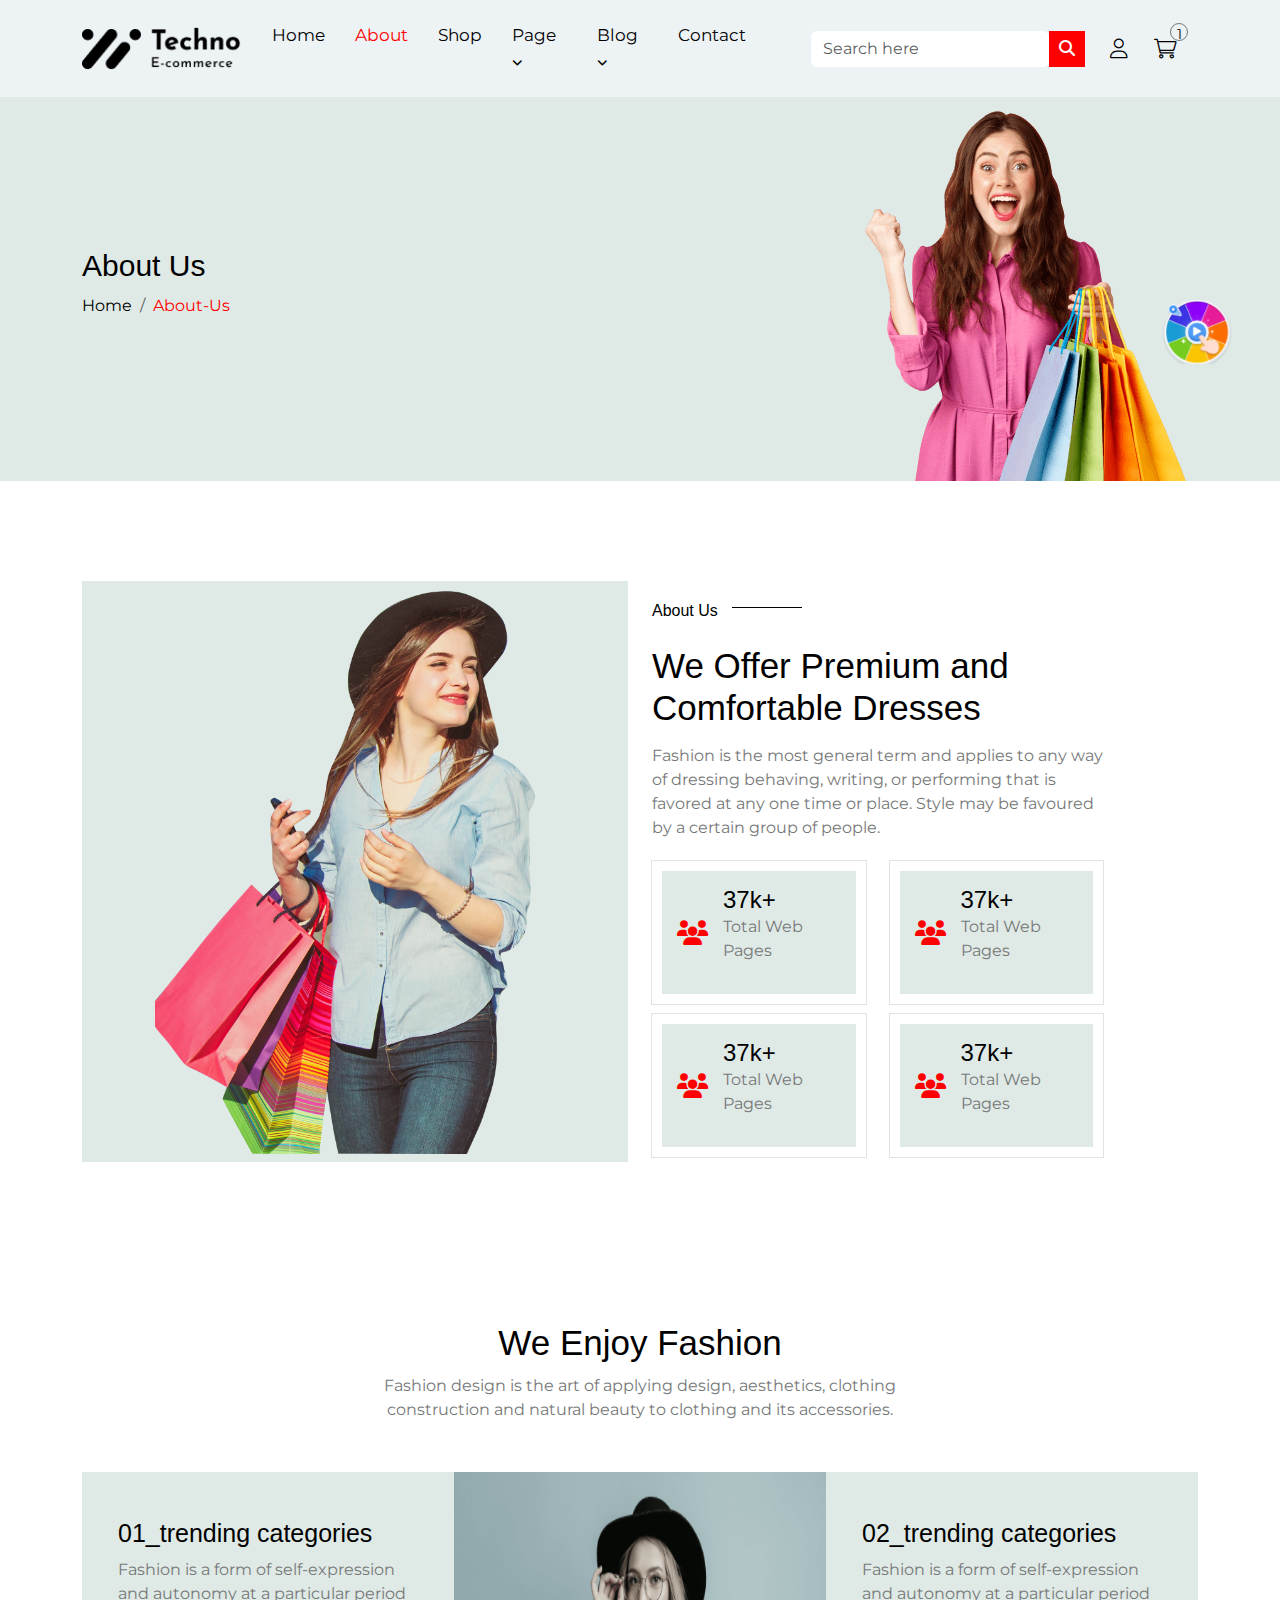
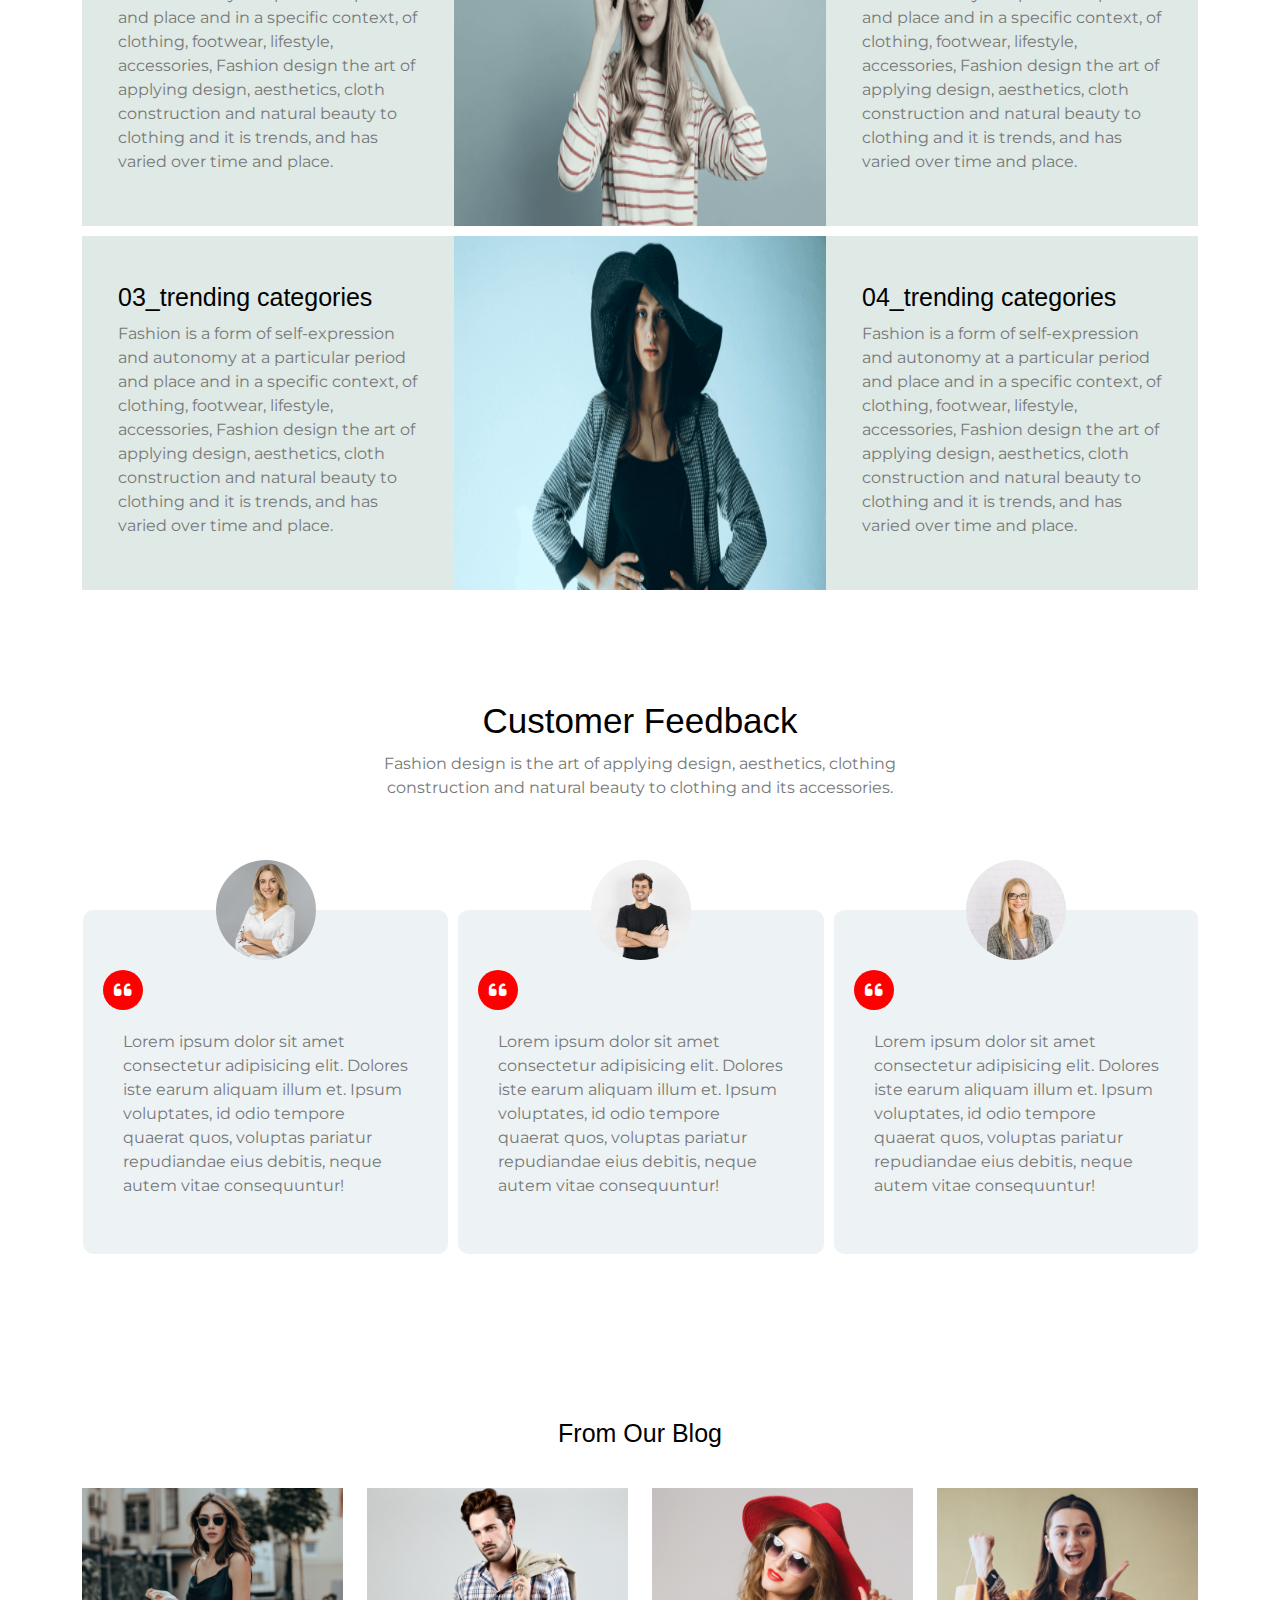
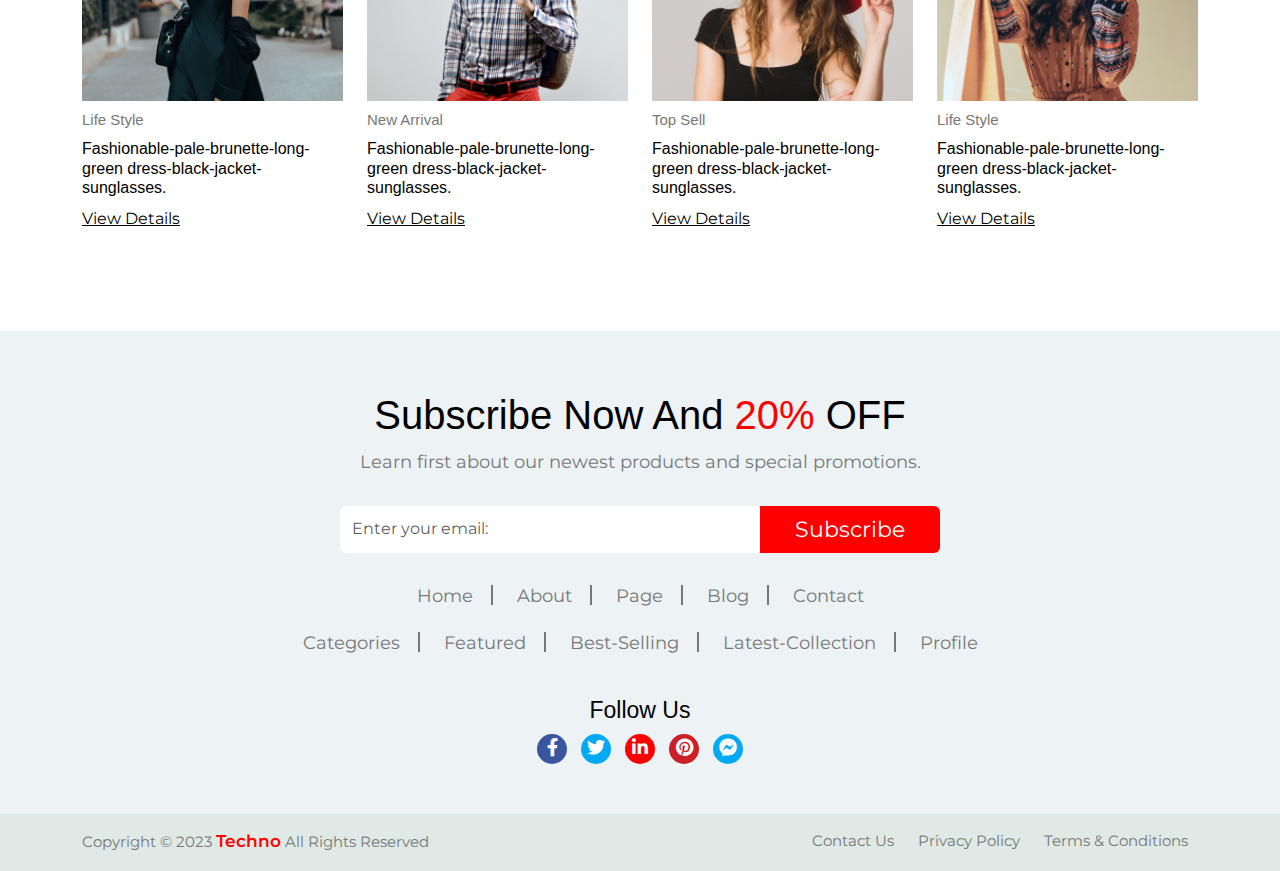
==== about.html @ 4bfc620c "Fasion Website" ====
<!DOCTYPE html>
<html lang="en">

<head>
   <meta charset="UTF-8" />
   <meta name="viewport" content="width=device-width, initial-scale=1.0" />
   <title>Fashion</title>
   <!-- bootstrap-link-start -->
   <link rel="stylesheet" href="./assets/css/bootstrap.min.css" />
   <!-- bootstrap-link-end -->
   <!-- owl-carousel-start -->
   <link rel="stylesheet" href="./assets/css/owl.carousel.min.css" />
   <link rel="stylesheet" href="./assets/css/owl.theme.default.min.css" />
   <!-- owl-carousel-end -->
   <!-- fontawesome-link-start -->
   <link rel="stylesheet" href="./assets/css/all.min.css" />
   <link rel="stylesheet" href="./assets/css/fontawesome.min.css" />
   <!-- fontawesome-link-end -->
   <link rel="stylesheet" href="./assets/css/style.css" />
</head>

<body onload="preloder_function()">
   <!-- Preloader area start -->
   <div id="preloader"></div>
   <!-- Preloader area end -->

   <!-- Preloader area end -->
   <!-- scroll-top-start -->
   <div class="scrollTop" onclick="scrollToTop();">
      <a href="#"> <i class="fa-solid fa-angles-up"></i></a>
   </div>
   <!-- scroll-top-end -->

   <!-- discount-wheel-start -->
   <div class="discount-wheel">
      <button type="button" data-bs-toggle="offcanvas" data-bs-target="#offcanvasWithBothOptions"
         aria-controls="offcanvasWithBothOptions"><img src="./assets/images/whell.png" alt=""></button>
   </div>
   <!-- discount-wheel-end -->

   <!-- navbar-start -->
   <nav class="navbar navbar-expand-xl fixed-top">
      <div class="container">
         <a class="navbar-brand" href="index.html"><img src="assets/images/Logo.png" alt="" /></a>
         <button class="navbar-toggler" type="button" data-bs-toggle="collapse" data-bs-target="#navbarSupportedContent"
            aria-controls="navbarSupportedContent" aria-expanded="false" aria-label="Toggle navigation">
            <span class="navbar-toggler-icon"></span>
         </button>
         <div class="collapse navbar-collapse" id="navbarSupportedContent">
            <div class="categories-button">
               <button type="button" data-bs-toggle="offcanvas" data-bs-target="#offcanvastwo"
                  aria-controls="offcanvastwo"><i class="fa-solid fa-bars-staggered"></i></button>

               <div class="c-content">all categories</div>
            </div>
            <ul class="navbar-nav ms-auto mb-2 mb-lg-0">
               <li class="nav-item">
                  <a class="nav-link" aria-current="page" href="index.html">Home</a>
               </li>
               <li class="nav-item">
                  <a class="nav-link active" aria-current="page" href="about.html">about</a>
               </li>
               <li class="nav-item">
                  <a class="nav-link" aria-current="page" href="shop.html">shop</a>
               </li>
               <li class="nav-item">
                  <div class="page-drop">
                     <a class="nav-link" aria-current="page" href="#">page <i class="fa-solid fa-angle-down"></i><i
                           class="fa-solid fa-angle-up"></i></a>

                     <div class="page-item shadow-sm mb-5 bg-body rounded">
                        <ul class="">
                           <li>
                              <a href="product.html" href="product.html"><span>All products</span></a>
                           </li>
                           <li>
                              <a href="product-grid.html" href="product-grid.html"><span>product grid view</span></a>
                           </li>
                           <li>
                              <a href="product-list.html" href="product-list.html"><span>product list view</span></a>
                           </li>
                           <li>
                              <a href="product-details.html" href="product-details.html"><span>product
                                    details</span></a>
                           </li>

                           <li>
                              <a href="sign-up.html"><span>sign-up</span></a>
                           </li>
                        </ul>
                     </div>
                  </div>
               </li>
               <li class="nav-item">
                  <div class="page-drop">
                     <a class="nav-link " aria-current="blog" href="#">blog <i class="fa-solid fa-angle-down"></i><i
                           class="fa-solid fa-angle-up"></i></a>

                     <div class="page-item shadow-sm mb-5 bg-body rounded">
                        <ul class="">
                           <li>
                              <a href="blog.html"><span>blog</span></a>
                           </li>
                           <li>
                              <a href="blog-details-1.html"><span>blog-details-1</span></a>
                           </li>
                           <li>
                              <a href="blog-details-2.html"><span>blog-details-2</span></a>
                           </li>
                        </ul>
                     </div>
                  </div>
               </li>
               <li class="nav-item">
                  <a class="nav-link" aria-current="page" href="contact.html">contact</a>
               </li>
            </ul>
         </div>

         <div class="nav-right">
            <form class="d-flex" role="search">
               <input class="form-control" type="search" placeholder="Search here" aria-label="Search" />
               <button class=" " type="submit"><i class="fa-solid fa-magnifying-glass"></i></button>
            </form>
            <div class="nav-icon d-flex align-items-center">
               <a href="log-in.html"> <i class="fa-light fa-user"></i></a>

               <div class="dropdown">
                  <button class="dropbtn">
                     <a href="#"><i class="fa-sharp fa-light fa-cart-shopping" data-bs-toggle="offcanvas"
                           data-bs-target="#offcanvasExample" aria-controls="offcanvasExample"></i></a>
                     <span>1</span>
                  </button>
               </div>
            </div>
            <div class="search-icon">
               <button type="button" class="btn" data-bs-toggle="modal" data-bs-target="#searchModal">
                  <i class="fa-solid fa-magnifying-glass"></i>
               </button>
            </div>
         </div>
      </div>
   </nav>
   <!-- navbar-end -->

   <!-- banner-section-start -->
   <section class="banner-section">
      <div class="container">
         <div class="row align-items-center justify-content-center">
            <div class="col-md-6">
               <div class="banner-content">
                  <h3>about us</h3>
                  <nav aria-label="breadcrumb">
                     <ol class="breadcrumb">
                        <li class="breadcrumb-item"><a href="index.html">home</a></li>
                        <li class="breadcrumb-item active" aria-current="page">about-us</li>
                     </ol>
                  </nav>
               </div>
            </div>
            <div class="col-md-6">
               <div class="banner-img text-end">
                  <img src="assets/images/banner/banner.png" alt="" />
               </div>
            </div>
         </div>
      </div>
   </section>
   <!-- banner-section-end -->

   <!-- about-start -->
   <section class="about-section section-2">
      <div class="container">
         <div class="row">
            <div class="col-lg-6">
               <div class="about-image">
                  <img src="assets/images/about/about-us.png" alt="" />
               </div>
            </div>

            <div class="col-lg-5">
               <div class="about-content">
                  <h6>about us</h6>
                  <h3>We Offer Premium and Comfortable Dresses</h3>
                  <p>Fashion is the most general term and applies to any way of dressing behaving, writing, or
                     performing that is favored at any one time or place. Style may be favoured by a certain group of
                     people.</p>
               </div>
               <div class="items d-flex flex-wrap">
                  <div class="row">
                     <div class="col-md-6">
                        <div class="count d-flex align-items-center">
                           <div class="count-icon">
                              <i class="fa-solid fa-users"></i>
                           </div>
                           <div class="count-content">
                              <h4><span class="counter">37k+</span></h4>
                              <p>Total Web Pages</p>
                           </div>
                        </div>
                     </div>
                     <div class="col-md-6">
                        <div class="count d-flex align-items-center">
                           <div class="count-icon">
                              <i class="fa-solid fa-users"></i>
                           </div>
                           <div class="count-content">
                              <h4><span class="counter">37k+</span></h4>
                              <p>Total Web Pages</p>
                           </div>
                        </div>
                     </div>
                     <div class="col-md-6">
                        <div class="count d-flex align-items-center">
                           <div class="count-icon">
                              <i class="fa-solid fa-users"></i>
                           </div>
                           <div class="count-content">
                              <h4><span class="counter">37k+</span></h4>
                              <p>Total Web Pages</p>
                           </div>
                        </div>
                     </div>
                     <div class="col-md-6">
                        <div class="count d-flex align-items-center">
                           <div class="count-icon">
                              <i class="fa-solid fa-users"></i>
                           </div>
                           <div class="count-content">
                              <h4><span class="counter">37k+</span></h4>
                              <p>Total Web Pages</p>
                           </div>
                        </div>
                     </div>
                  </div>
               </div>
            </div>
         </div>
      </div>
   </section>
   <!-- about-end -->

   <!-- fashion-start -->
   <section class="fashion-section section-1">
      <div class="container">
         <div class="fashion-top">
            <h2>we enjoy fashion</h2>
            <p>Fashion design is the art of applying design, aesthetics, clothing construction and natural beauty to
               clothing and its accessories.</p>
         </div>
         <div class="row g-0">
            <div class="col-lg-4 col-md-6">
               <div class="fashion-content">
                  <h3>01_trending categories</h3>
                  <p>
                     Fashion is a form of self-expression and autonomy at a particular period and place and in a
                     specific context, of clothing, footwear, lifestyle, accessories, Fashion design the art of applying
                     design,
                     aesthetics, cloth construction and natural beauty to clothing and it is trends, and has varied over
                     time and place.
                  </p>
               </div>
            </div>
            <div class="col-lg-4 col-md-6">
               <div class="fashion-img">
                  <img src="assets/images/about/f-details2.png" alt="" />
               </div>
            </div>
            <div class="col-lg-4 col-md-6">
               <div class="fashion-content">
                  <h3>02_trending categories</h3>
                  <p>
                     Fashion is a form of self-expression and autonomy at a particular period and place and in a
                     specific context, of clothing, footwear, lifestyle, accessories, Fashion design the art of applying
                     design,
                     aesthetics, cloth construction and natural beauty to clothing and it is trends, and has varied over
                     time and place.
                  </p>
               </div>
            </div>
            <div class="col-lg-4 col-md-6">
               <div class="fashion-content">
                  <h3>03_trending categories</h3>
                  <p>
                     Fashion is a form of self-expression and autonomy at a particular period and place and in a
                     specific context, of clothing, footwear, lifestyle, accessories, Fashion design the art of applying
                     design,
                     aesthetics, cloth construction and natural beauty to clothing and it is trends, and has varied over
                     time and place.
                  </p>
               </div>
            </div>
            <div class="col-lg-4 col-md-6">
               <div class="fashion-img">
                  <img src="assets/images/about/f-details1.png" alt="" />
               </div>
            </div>
            <div class="col-lg-4 col-md-6">
               <div class="fashion-content">
                  <h3>04_trending categories</h3>
                  <p>
                     Fashion is a form of self-expression and autonomy at a particular period and place and in a
                     specific context, of clothing, footwear, lifestyle, accessories, Fashion design the art of applying
                     design,
                     aesthetics, cloth construction and natural beauty to clothing and it is trends, and has varied over
                     time and place.
                  </p>
               </div>
            </div>
         </div>
      </div>
   </section>

   <!-- fashion-end -->

   <!-- testimonial -section-start -->
   <section class="testimonial-section section-1">
      <div class="container">
         <div class="testimonial-top">
            <h3>Customer Feedback</h3>
            <p>Fashion design is the art of applying design, aesthetics, clothing construction and natural beauty to
               clothing and its accessories.</p>
         </div>
         <div class="row justify-content-center">
            <div class="col-md-12">
               <div id="testimonial-slider" class="owl-carousel">
                  <div class="item">
                     <div class="testimonial-box">
                        <div class="testimonial-img">
                           <img src="./assets/images/about/customer1.png" alt="" />
                        </div>
                        <div class="testimonial-content">
                           <div class="qoute"><i class="fa-solid fa-quote-left"></i></div>
                           <p>
                              Lorem ipsum dolor sit amet consectetur adipisicing elit. Dolores iste earum aliquam illum
                              et. Ipsum voluptates, id odio tempore quaerat quos, voluptas pariatur repudiandae eius
                              debitis, neque
                              autem vitae consequuntur!
                           </p>
                        </div>
                     </div>
                  </div>
                  <div class="item">
                     <div class="testimonial-box">
                        <div class="testimonial-img">
                           <img src="./assets/images/about/customer2.png" alt="" />
                        </div>
                        <div class="testimonial-content">
                           <div class="qoute"><i class="fa-solid fa-quote-left"></i></div>
                           <p>
                              Lorem ipsum dolor sit amet consectetur adipisicing elit. Dolores iste earum aliquam illum
                              et. Ipsum voluptates, id odio tempore quaerat quos, voluptas pariatur repudiandae eius
                              debitis, neque
                              autem vitae consequuntur!
                           </p>
                        </div>
                     </div>
                  </div>
                  <div class="item">
                     <div class="testimonial-box">
                        <div class="testimonial-img">
                           <img src="./assets/images/about/customer3.png" alt="" />
                        </div>
                        <div class="testimonial-content">
                           <div class="qoute"><i class="fa-solid fa-quote-left"></i></div>
                           <p>
                              Lorem ipsum dolor sit amet consectetur adipisicing elit. Dolores iste earum aliquam illum
                              et. Ipsum voluptates, id odio tempore quaerat quos, voluptas pariatur repudiandae eius
                              debitis, neque
                              autem vitae consequuntur!
                           </p>
                        </div>
                     </div>
                  </div>
                  <div class="item">
                     <div class="testimonial-box">
                        <div class="testimonial-img">
                           <img src="./assets/images/about/customer4.png" alt="" />
                        </div>
                        <div class="testimonial-content">
                           <div class="qoute"><i class="fa-solid fa-quote-left"></i></div>
                           <p>
                              Lorem ipsum dolor sit amet consectetur adipisicing elit. Dolores iste earum aliquam illum
                              et. Ipsum voluptates, id odio tempore quaerat quos, voluptas pariatur repudiandae eius
                              debitis, neque
                              autem vitae consequuntur!
                           </p>
                        </div>
                     </div>
                  </div>
               </div>
            </div>
         </div>
      </div>
   </section>

   <!-- testimonial -section-end -->

   <!-- blog-section-start -->
   <section class="blog-section section-1">
      <div class="container">
         <div class="blog-top">
            <h3>from our blog</h3>
         </div>
         <div class="row">
            <div class="col-lg-3 col-md-6">
               <div class="blog-box">
                  <div class="blog-img">
                     <img src="./assets/images/blog/blog1.png" alt="" />
                  </div>
                  <div class="blog-content">
                     <h6>life style</h6>
                     <h4>Fashionable-pale-brunette-long-green dress-black-jacket-sunglasses.</h4>
                     <a href="#">view details</a>
                  </div>
               </div>
            </div>
            <div class="col-lg-3 col-md-6">
               <div class="blog-box">
                  <div class="blog-img">
                     <img src="./assets/images/blog/blog2.png" alt="" />
                  </div>
                  <div class="blog-content">
                     <h6>new arrival</h6>
                     <h4>Fashionable-pale-brunette-long-green dress-black-jacket-sunglasses.</h4>
                     <a href="#">view details</a>
                  </div>
               </div>
            </div>
            <div class="col-lg-3 col-md-6">
               <div class="blog-box">
                  <div class="blog-img">
                     <img src="./assets/images/blog/blog3.png" alt="" />
                  </div>
                  <div class="blog-content">
                     <h6>top sell</h6>
                     <h4>Fashionable-pale-brunette-long-green dress-black-jacket-sunglasses.</h4>
                     <a href="#">view details</a>
                  </div>
               </div>
            </div>
            <div class="col-lg-3 col-md-6">
               <div class="blog-box">
                  <div class="blog-img">
                     <img src="./assets/images/blog/blog4.png" alt="" />
                  </div>
                  <div class="blog-content">
                     <h6>life style</h6>
                     <h4>Fashionable-pale-brunette-long-green dress-black-jacket-sunglasses.</h4>
                     <a href="#">view details</a>
                  </div>
               </div>
            </div>
         </div>
      </div>
   </section>
   <!-- blog-section-end -->

   <!-- footer-start -->
   <footer class="footer">
      <div class="container">
         <div class="footer-box section-1">
            <div class="footer-content">
               <h2>subscribe now and <span>20%</span> OFF</h2>
               <p>Learn first about our newest products and special promotions.</p>
            </div>
            <div class="footer-search-box">
               <div class="input-group">
                  <input type="email" class="form-control" placeholder="Enter your email:"
                     aria-label="Recipient's username" aria-describedby="button-addon2" />
                  <button class="btn" type="button" id="button-addon2">subscribe</button>
               </div>
            </div>
            <div class="footer-nav">
               <a href="#">home</a>
               <a href="#">about</a>
               <a href="#">page</a>
               <a href="#">blog</a>
               <a href="#">contact</a>
            </div>
            <div class="footer-nav">
               <a href="#">categories</a>
               <a href="#">featured</a>
               <a href="#">best-selling</a>
               <a href="#">latest-collection</a>
               <a href="#">profile</a>
            </div>
            <div class="follow-us">
               <h4>follow us</h4>
               <a href="#"> <i class="fa-brands fa-facebook-f"></i></a>
               <a href="#"><i class="fa-brands fa-twitter"></i></a>
               <a href="#"><i class="fa-brands fa-linkedin-in"></i></a>
               <a href="#"><i class="fa-brands fa-pinterest"></i></a>
               <a href="#"> <i class="fa-brands fa-facebook-messenger"></i></a>
            </div>
         </div>
      </div>
      <div class="footer-bottom">
         <div class="container d-flex justify-content-between">
            <div class="fotter-b-content">
               <p>Copyright © 2023 <span>Techno</span> All Rights Reserved</p>
            </div>
            <div class="footer-b-list">
               <a href="contact.html">Contact Us</a>
               <a href="#">Privacy Policy</a>
               <a href="#">Terms &amp; Conditions</a>
            </div>
         </div>
      </div>
   </footer>
   <!-- footer-end -->

   <!-- search-modal-start -->
   <div class="search-modal">
      <div class="modal fade" id="searchModal" tabindex="-1" aria-labelledby="searchModalLabel" aria-hidden="true">
         <div class="modal-dialog">
            <div class="modal-content">
               <div class="modal-body">
                  <form class="d-flex" role="search">
                     <input class="form-control" type="search" placeholder="Search here" aria-label="Search" />
                     <button class=" " type="submit"><i class="fa-solid fa-magnifying-glass"></i></button>
                  </form>
               </div>
            </div>
         </div>
      </div>
   </div>
   <!-- search-modal-end -->

   <!-- categories-canvas-start -->
   <div class="categories-canvas">
      <div class="offcanvas offcanvas-start" tabindex="-1" id="offcanvastwo" aria-labelledby="offcanvastwoLabel">
         <div class="offcanvas-header">
            <h5 class="offcanvas-title" id="offcanvastwoLabel">categories</h5>
            <button type="button" data-bs-dismiss="offcanvas" aria-label="Close"><i
                  class="fa-solid fa-arrow-left"></i></button>
         </div>
         <div class="offcanvas-body">
            <div class="categories-item">
               <div class="accordion" id="accordionExample">
                  <div class="accordion-item">
                     <h2 class="accordion-header" id="headingOne">
                        <button class="d-flex justify-content-between align-items-center collapsed" type="button"
                           data-bs-toggle="collapse" data-bs-target="#collapseOne" aria-expanded="false"
                           aria-controls="collapseOne">
                           women
                           <i class="fa-solid fa-plus"></i>
                        </button>
                     </h2>
                     <div id="collapseOne" class="accordion-collapse collapse" aria-labelledby="headingOne"
                        data-bs-parent="#accordionExample">
                        <div class="accordion-body">
                           <ul>
                              <h3>categories</h3>
                              <li><a href="#">Activewear</a></li>
                              <li><a href="#">Cargos</a></li>
                              <li><a href="#">Coats & Jackets</a></li>
                              <li><a href="#">Dresses</a></li>
                              <li><a href="#">One-Pieces</a></li>
                              <li><a href="#">Pants</a></li>
                              <li><a href="#">Shirts & Tops</a></li>
                              <li><a href="#">Sleepwear & Loungewear</a></li>
                              <li><a href="#">Activewear</a></li>
                           </ul>
                           <ul>
                              <h3>explore</h3>
                              <li><a href="#">Latest Arrivals</a></li>
                              <li><a href="#">Our sales</a></li>
                              <li><a href="#">Bestsellers</a></li>
                              <li><a href="#">Not expensive</a></li>
                              <li><a href="#">Expensive</a></li>
                              <li><a href="#">Exclusive</a></li>
                              <li><a href="#">Season summer</a></li>
                              <li><a href="#">Season winter</a></li>
                              <li><a href="#">Season autumn</a></li>
                           </ul>
                        </div>
                     </div>
                  </div>
                  <div class="accordion-item">
                     <h2 class="accordion-header" id="headingTwo">
                        <button class="d-flex justify-content-between align-items-center collapsed" type="button"
                           data-bs-toggle="collapse" data-bs-target="#collapseTwo" aria-expanded="false"
                           aria-controls="collapseTwo">
                           men
                           <i class="fa-solid fa-plus"></i>
                        </button>
                     </h2>
                     <div id="collapseTwo" class="accordion-collapse collapse" aria-labelledby="headingTwo"
                        data-bs-parent="#accordionExample">
                        <div class="accordion-body">
                           <ul>
                              <h3>popular</h3>
                              <li><a href="#"> Arm Warmers & Sleeves</a></li>
                              <li><a href="#">Balaclavas</a></li>
                              <li><a href="#"> Bandanas & Headties</a></li>
                              <li><a href="#"> Bridal Accessories</a></li>
                              <li><a href="#"> Earmuffs</a></li>
                           </ul>
                           <ul>
                              <h3>on sale</h3>
                              <li><a href="#"> Hand Muffs</a></li>
                              <li><a href="#">Hats</a></li>
                              <li><a href="#"> Sunglasses</a></li>
                              <li><a href="#"> Suspenders</a></li>
                              <li><a href="#"> Scarves & Shawls</a></li>
                           </ul>
                           <ul>
                              <h3>explore</h3>
                              <li><a href="#"> Latest Arrivals</a></li>
                              <li><a href="#">Our sales</a></li>
                              <li><a href="#"> Bestsellers</a></li>
                              <li><a href="#"> Not expensive</a></li>
                              <li><a href="#"> Expensive</a></li>
                           </ul>
                        </div>
                     </div>
                  </div>
                  <div class="accordion-item">
                     <h2 class="accordion-header" id="headingThree">
                        <button class="d-flex justify-content-between align-items-center collapsed" type="button"
                           data-bs-toggle="collapse" data-bs-target="#collapseThree" aria-expanded="false"
                           aria-controls="collapseThree">
                           kids
                           <i class="fa-solid fa-plus"></i>
                        </button>
                     </h2>
                     <div id="collapseThree" class="accordion-collapse collapse" aria-labelledby="headingThree"
                        data-bs-parent="#accordionExample">
                        <div class="accordion-body">
                           <ul>
                              <h3>categories</h3>
                              <li><a href="#">Overalls</a></li>
                              <li><a href="#">Mittens</a></li>
                              <li><a href="#">Beanie</a></li>
                              <li><a href="#">Baby apron</a></li>
                              <li><a href="#">Socks</a></li>
                              <li><a href="#">Diaper</a></li>
                              <li><a href="#">Singlet</a></li>
                              <li><a href="#">Shoes</a></li>
                              <li><a href="#">Safety pin</a></li>
                           </ul>
                        </div>
                     </div>
                  </div>
                  <div class="accordion-item">
                     <h2 class="accordion-header" id="headingfour">
                        <button class="d-flex justify-content-between align-items-center collapsed" type="button"
                           data-bs-toggle="collapse" data-bs-target="#collapsefour" aria-expanded="false"
                           aria-controls="collapsefour">
                           Dresses
                           <i class="fa-solid fa-plus"></i>
                        </button>
                     </h2>
                     <div id="collapsefour" class="accordion-collapse collapse" aria-labelledby="headingfour"
                        data-bs-parent="#accordionExample">
                        <div class="accordion-body">
                           <ul>

                              <h3>categories</h3>
                              <li><a href="#">Overalls</a></li>
                              <li><a href="#">Mittens</a></li>
                              <li><a href="#">Beanie</a></li>
                              <li><a href="#">Baby apron</a></li>
                              <li><a href="#">Socks</a></li>
                              <li><a href="#">Diaper</a></li>
                              <li><a href="#">Singlet</a></li>
                              <li><a href="#">Shoes</a></li>
                              <li><a href="#">Safety pin</a></li>
                           </ul>
                        </div>
                     </div>
                  </div>
                  <div class="accordion-item">
                     <h2 class="accordion-header" id="headingfive">
                        <button class="d-flex justify-content-between align-items-center collapsed" type="button"
                           data-bs-toggle="collapse" data-bs-target="#collapsefive" aria-expanded="false"
                           aria-controls="collapsefive">
                           clothing
                           <i class="fa-solid fa-plus"></i>
                        </button>
                     </h2>
                     <div id="collapsefive" class="accordion-collapse collapse" aria-labelledby="headingfive"
                        data-bs-parent="#accordionExample">
                        <div class="accordion-body">
                           <ul>
                              <h3>winter cloth</h3>
                              <li><a href="#">Sweater</a></li>
                              <li><a href="#">Gloves</a></li>
                              <li><a href="#">Fleece jacket</a></li>
                              <li><a href="#">Trench coat (Women)</a></li>
                              <li><a href="#">Boots</a></li>
                           </ul>
                           <ul>
                              <h3>summer cloth</h3>
                              <li><a href="#">T-shirt</a></li>
                              <li><a href="#">Singlet</a></li>
                              <li><a href="#">Swim trunks</a></li>
                              <li><a href="#">One-piece bathing suit</a></li>
                              <li><a href="#">Cap</a></li>
                           </ul>
                        </div>
                     </div>
                  </div>
                  <div class="accordion-item">
                     <h2 class="accordion-header" id="headingSix">
                        <button class="d-flex justify-content-between align-items-center collapsed" type="button"
                           data-bs-toggle="collapse" data-bs-target="#collapseSix" aria-expanded="false"
                           aria-controls="collapseSix">
                           shoes
                           <i class="fa-solid fa-plus"></i>
                        </button>
                     </h2>
                     <div id="collapseSix" class="accordion-collapse collapse" aria-labelledby="headingSix"
                        data-bs-parent="#accordionExample">
                        <div class="accordion-body">
                           <ul>
                              <h3>Athletic Shoes</h3>
                              <li><a href="#">Golf shoes</a></li>
                              <li><a href="#">Hiking boots</a></li>
                              <li><a href="#">High-tops</a></li>
                              <li><a href="#">Running shoes</a></li>
                              <li><a href="#">Climbing shoes</a></li>
                           </ul>
                           <ul>
                              <h3>Boots</h3>
                              <li><a href="#">Knee-high boots</a></li>
                              <li><a href="#">Laced booties</a></li>
                              <li><a href="#">Hiking boots</a></li>
                              <li><a href="#">Riding boots</a></li>
                              <li><a href="#">Snow boots</a></li>
                           </ul>
                        </div>
                     </div>
                  </div>
               </div>
            </div>
         </div>
      </div>
   </div>
   <!-- categories-canvas-end -->

   <!-- modal-start -->
   <div class="cart-canvas">
      <div class="offcanvas offcanvas-end" tabindex="-1" id="offcanvasExample" aria-labelledby="offcanvasExampleLabel">
         <div class="offcanvas-header justify-content-end">
            <button type="button" class="btn-close" data-bs-dismiss="offcanvas" aria-label="Close"></button>
         </div>
         <div class="offcanvas-body">
            <div class="dropdown-content">
               <div class="shoping-cart-top">
                  <div class="shoping-cart-title">
                     <h4>shopping cart</h4>
                     <p>
                        Congratulations! You are qualified a <span>FREE SHIPPING <i
                              class="fa-solid fa-truck-fast"></i></span>
                     </p>
                  </div>
               </div>
               <div class="cart-box d-flex align-items-center">
                  <div class="cart-img">
                     <img src="./assets/images/home/feature-product-3.png" alt="" />
                  </div>
                  <div class="cart-content-box">
                     <div class="cart-content">
                        <h5>Sneakers Basketball shoes</h5>
                        <div class="cart-details">
                           <h6>size : 6</h6>
                           <h6>color : deep green</h6>
                        </div>
                     </div>
                     <div class="cart-info d-flex align-items-center justify-content-between">
                        <div class="prize">
                           <h6><span>$</span>65.00</h6>
                        </div>
                        <div class="cart-quantity">
                           <button><i class="fa-solid fa-minus"></i></button>
                           <span>1</span>
                           <button><i class="fa-solid fa-plus"></i></button>
                        </div>
                     </div>
                  </div>
                  <div class="trash-icon">
                     <button><i class="fa-light fa-trash"></i></button>
                  </div>
               </div>
            </div>
            <div class="checkout-box">
               <div class="sub-total">
                  <h6>
                     <span><i class="fa-solid fa-tag fa-rotate-90"></i></span>week of 30% off ($19.50)
                  </h6>
                  <h4>subtotal $45.50 USD</h4>
               </div>
               <div class="form-wrap">
                  <input class="form-input form-control-has-validation" id="subscribe-form-email" type="email"
                     name="note" placeholder="Order special instructions" />
                  <label class="form-label rd-input-label" for="subscribe-form-email"></label>
               </div>
               <div class="checkout-btn d-flex flex-wrap justify-content-between">
                  <div class="view-cart">
                     <button>view-cart</button>
                  </div>
                  <div class="check-out">
                     <button>check out</button>
                  </div>
               </div>
            </div>
         </div>
      </div>
   </div>
   <!-- modal-end -->

   <!-- discount-wheel-canvas-start -->
   <div class="discount-wheel-canvas">
      <div class="offcanvas offcanvas-start" data-bs-scroll="true" tabindex="-1" id="offcanvasWithBothOptions"
         aria-labelledby="offcanvasWithBothOptionsLabel">
         <div class="offcanvas-header">
            <h5 class="offcanvas-title" id="offcanvasWithBothOptionsLabel"></h5>
            <button type="button" class="btn-close" data-bs-dismiss="offcanvas" aria-label="Close"></button>
         </div>
         <div class="offcanvas-body">
            <div class="row d-flex flex-lg-row-reverse">
               <div class="col-lg-6">
                  <div class="spin-button">
                     <h2>Fall Sale!</h2>
                     <p>It's your chance to win a big discount this Fall. Press the "SPIN THE WHEEL" button and try your
                        luck on our Coupon Wheel!</p>
                     <button class="spin" onclick="spin()"><img src="./assets/images/right-arrow.png"
                           alt="">spin</button>
                  </div>
               </div>
               <div class="col-lg-6">
                  <div class="spin-box">
                     <div class="mainbox" id="mainbox">
                        <div class="box" id="box">
                           <div class="box1">
                              <span class="font span1"><b>21% off</b></span>
                              <span class="font span2"><b>150 tk off</b></span>
                              <span class="font span3"><b>7% off</b></span>
                              <span class="font span4"><b>200 tk off</b></span>
                              <span class="font span5"><b>15% off </b></span>

                           </div>
                           <div class="box2">
                              <span class="font span1"><b>5% off</b></span>
                              <span class="font span2"><b>80 tk off </b></span>
                              <span class="font span3"><b>50 tk off</b></span>
                              <span class="font span4"><b>10% off</b></span>
                              <span class="font span5"><b>22% off </b></span>
                           </div>
                        </div>
                        <button>spin</button>
                     </div>
                     <audio controls="controls" id="applause" src="./assets/images/applause.mp3"
                        type="audio/mp3"></audio>
                     <audio controls="controls" id="wheel" src="./assets/images/wheel.mp3" type="audio/mp3"></audio>
                  </div>
               </div>
            </div>
         </div>
      </div>
   </div>
   <!-- discount-wheel-canvas-end -->


   <script src="./assets/js/jquery-3.7.1.min.js"></script>
   <script src="./assets/js/bootstrap.bundle.min.js"></script>
   <script src="./assets/js/owl.carousel.min.js"></script>
   <!-- <script src="./assets/js/countMe.min.js"></script> -->
   <!-- <script src="./assets/js/range-slider.min.js"></script> -->
   <!-- <script src="./assets/js/fancybox.umd.js"></script> -->

   <script src="./assets/js/fancybox.umd.js"></script>
   <script src="./assets/js/jquery.easing.min.js"></script>
   <script src="./assets/js/notiflix.min.js"></script>

   <script src="./assets/js/main.js"></script>
</body>

</html>
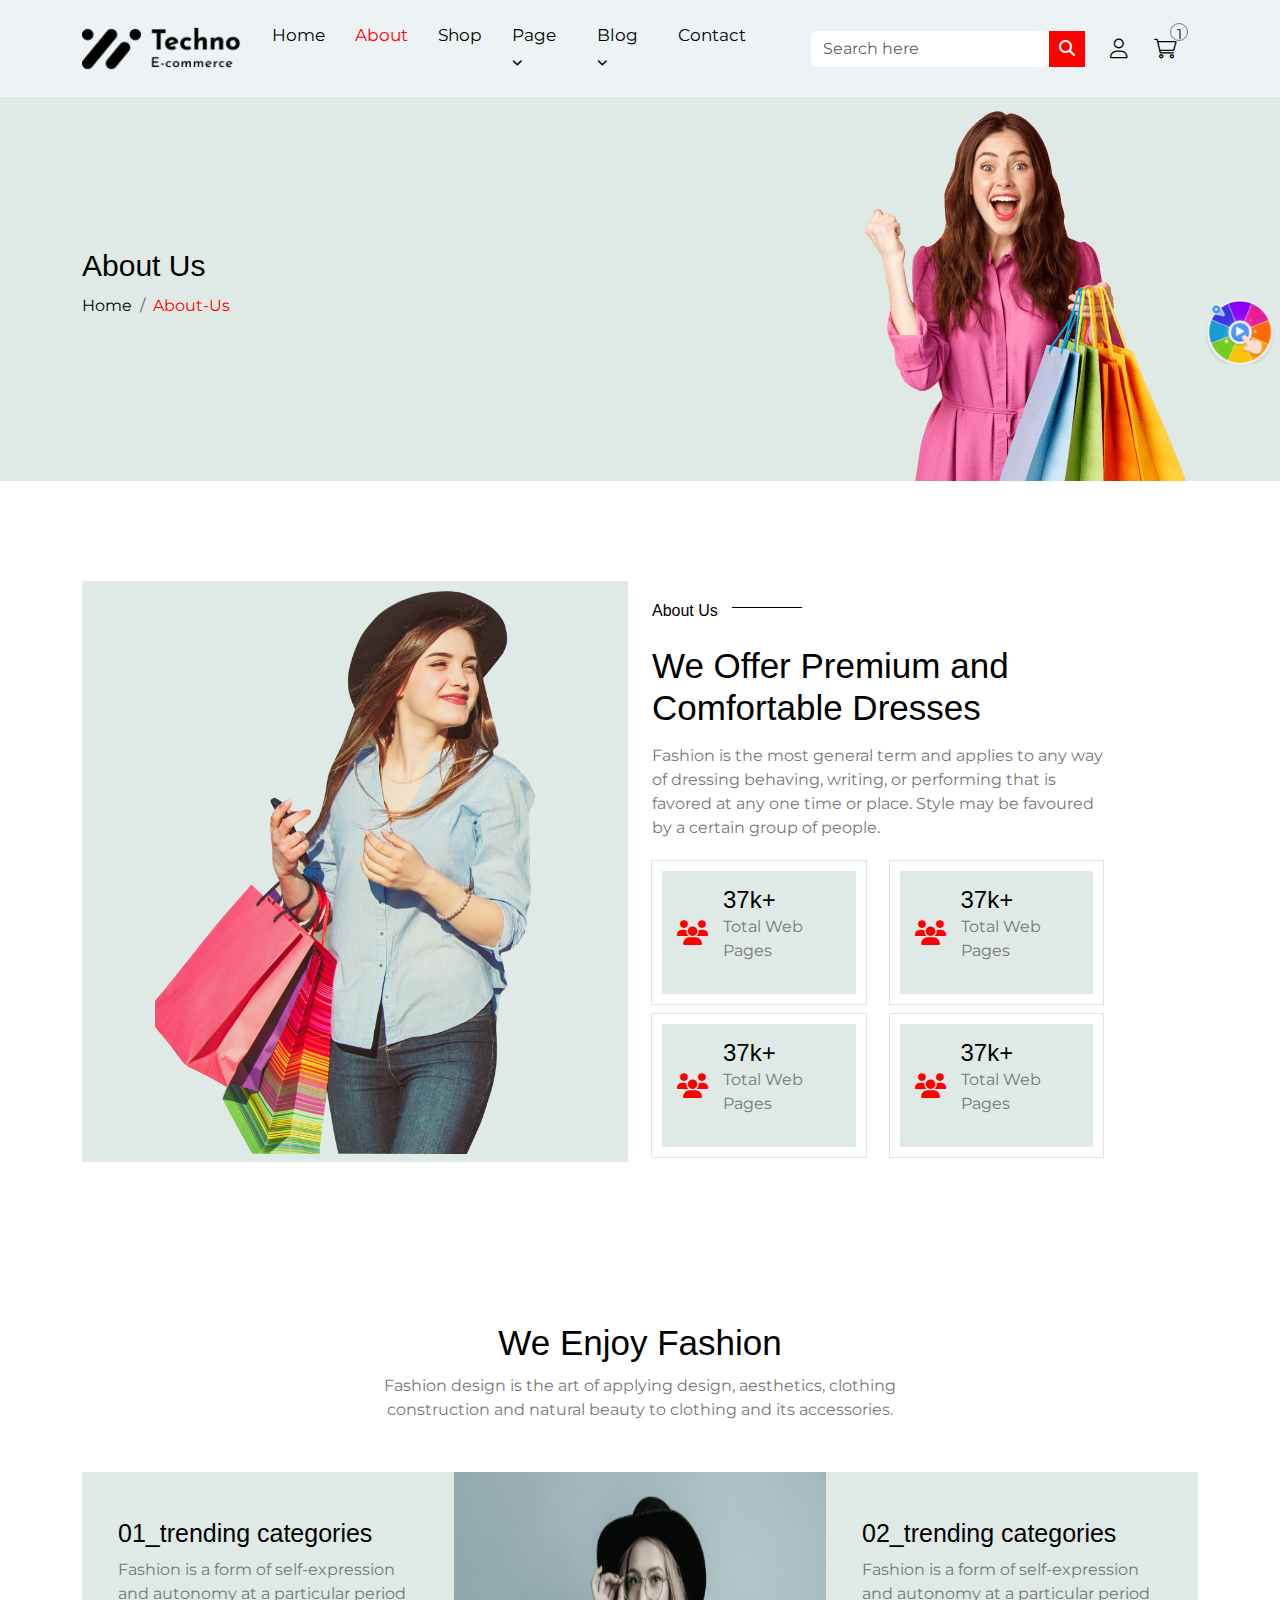
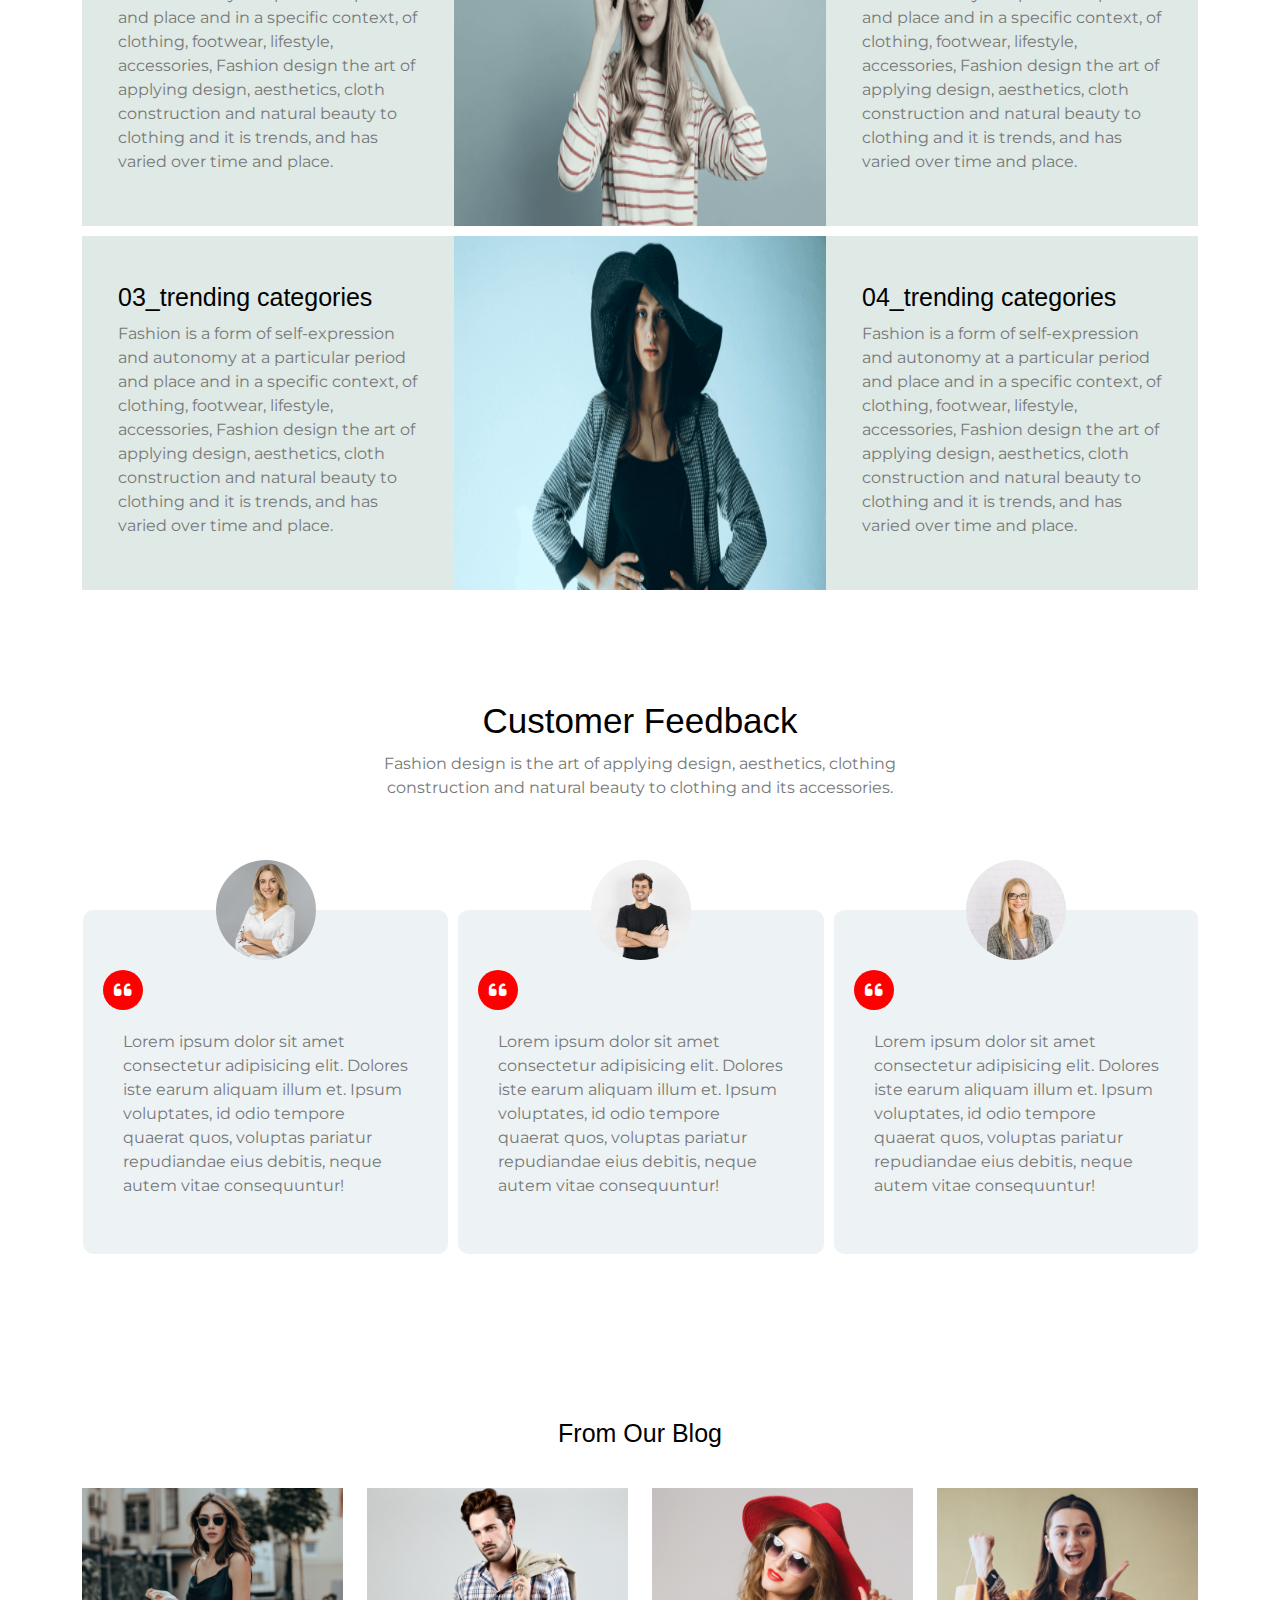
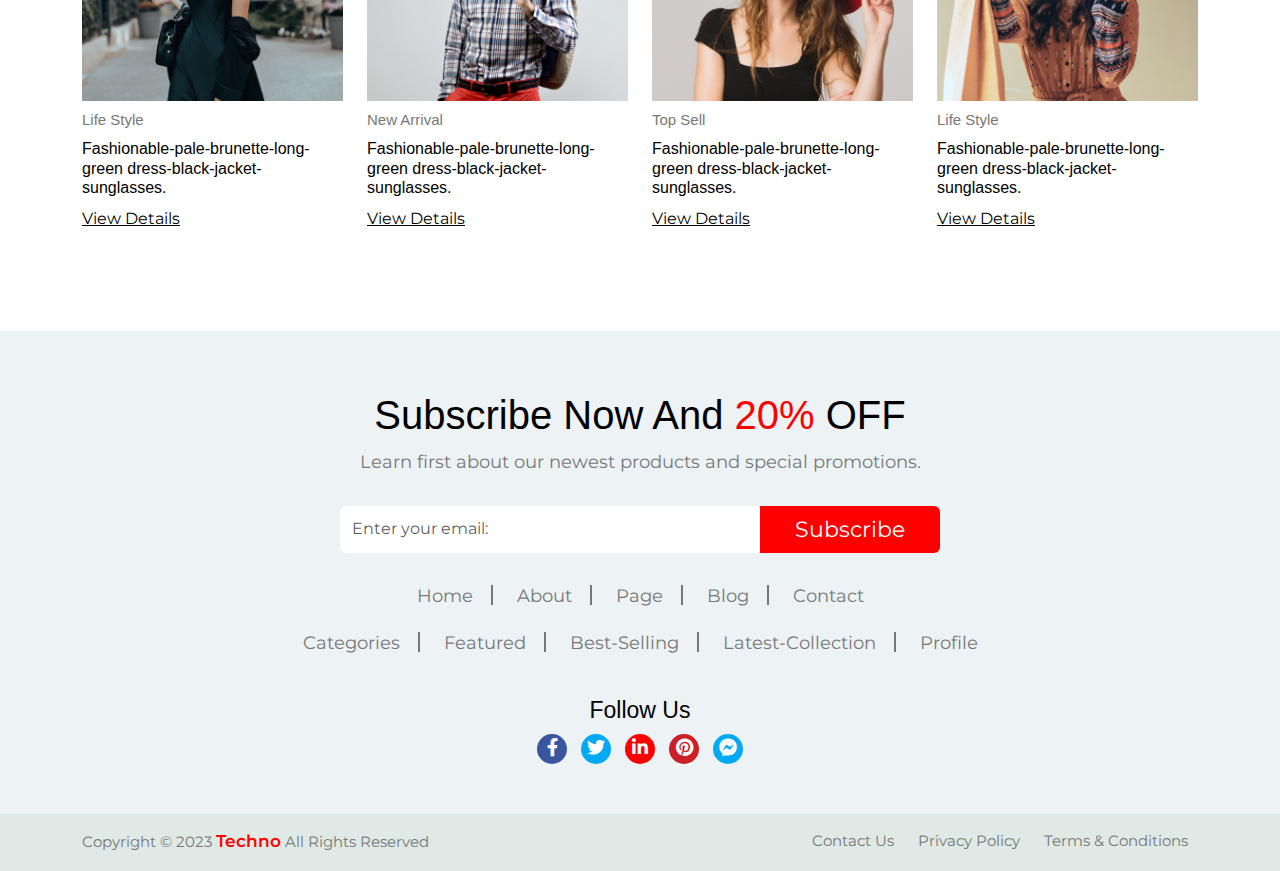
==== commit cfa6e50a: "glb-to-gltf" ====
--- a/about.html
+++ b/about.html
@@ -744,6 +744,7 @@
    <div class="cart-canvas">
       <div class="offcanvas offcanvas-end" tabindex="-1" id="offcanvasExample" aria-labelledby="offcanvasExampleLabel">
          <div class="offcanvas-header justify-content-end">
+            <h5 class="offcanvas-title" id="offcanvasWithBothOptionsLabel"></h5>
             <button type="button" class="btn-close" data-bs-dismiss="offcanvas" aria-label="Close"></button>
          </div>
          <div class="offcanvas-body">
@@ -816,6 +817,7 @@
       <div class="offcanvas offcanvas-start" data-bs-scroll="true" tabindex="-1" id="offcanvasWithBothOptions"
          aria-labelledby="offcanvasWithBothOptionsLabel">
          <div class="offcanvas-header">
+            <h5 class="offcanvas-title" id="offcanvasWithBothOptionsLabel"></h5>
             <h5 class="offcanvas-title" id="offcanvasWithBothOptionsLabel"></h5>
             <button type="button" class="btn-close" data-bs-dismiss="offcanvas" aria-label="Close"></button>
          </div>
--- a/assets/css/style.css
+++ b/assets/css/style.css
@@ -1 +1 @@
-@import"https://fonts.googleapis.com/css2?family=Montserrat:wght@400;500;600&display=swap";*{margin:0;padding:0;box-sizing:border-box}body{background:var(--white);color:var(--font-color);font-family:"Montserrat",sans-serif}#preloader{position:fixed;width:100%;height:100vh;background:#fff url(../images/preloader/1494.gif) no-repeat center;z-index:99999;top:0;left:0}:root{--primary: #f00;--background: #dfe9e6;--bg-light: #edf2f5;--bg-feature: #98b1aa;--bg-feature2: #ffa3b3;--secondary: #ffd2ba;--info: #dfe9e6;--text-info: #009efa;--golden: #f1c42e;--font-color3: #767878;--border-color: #e4e1e1;--nav-icon: #c0d4ce;--black: #000;--white: #fff;--fb: #3a559f;--tw: #03a9f4;--me: #03a9f4;--in: #ff0000;--p: #cb2027;--ins: #ec4eec}img{max-width:100%;height:auto}h1,h2,h3,h4,h5,h6{font-family:"Josefin Sans",sans-serif;color:var(--black);margin:0}h1{font-size:64px}h2{font-size:42px}h3{font-size:36px}h4{font-size:24px}h5{font-size:18px;font-weight:400}h6{font-size:16px;font-weight:400}a{text-decoration:none}ul{list-style:none;padding-left:0}.scrollTop{position:fixed;bottom:800px;right:50px;width:50px;height:50px;display:flex;justify-content:center;align-items:center;background-color:var(--primary);border-radius:50%;cursor:pointer;z-index:100000;visibility:hidden;opacity:0;transition:.5s}.scrollTop.active{bottom:50px;visibility:visible;opacity:1}.scrollTop a i{color:var(--white)}.discount-wheel{width:80px;height:auto;position:fixed;right:43px;top:300px;z-index:2;cursor:pointer;animation:mymove 5s infinite}.discount-wheel button{border:none;background-color:rgba(0,0,0,0)}.notiflix-report-overlay{background:rgba(0,0,0,.2) !important}@keyframes mymove{100%{transform:rotate(360deg)}}.discount-wheel-canvas .offcanvas{width:800px}.discount-wheel-canvas .offcanvas .offcanvas-header button:focus{outline:0;box-shadow:0 0 .25rem rgba(13,110,253,0)}.discount-wheel-canvas .offcanvas .offcanvas-body .spin-box{position:relative}.discount-wheel-canvas .offcanvas .offcanvas-body .mainbox{position:relative;width:500px;height:500px;position:absolute;left:-200px;top:150px}.discount-wheel-canvas .offcanvas .offcanvas-body .mainbox:after{position:absolute;content:"";width:100%;height:100%;background:url(../images/arrow-bottom.png) no-repeat;background-size:5%;left:5%;top:48%;transform:rotate(90deg)}.discount-wheel-canvas .offcanvas .offcanvas-body .box{width:100%;height:100%;position:relative;border-radius:50%;overflow:hidden;transition:all ease-in-out 5s;transform:rotate(90deg)}.discount-wheel-canvas .offcanvas .offcanvas-body span{width:100%;height:100%;display:inline-block;position:absolute}.discount-wheel-canvas .offcanvas .offcanvas-body .span1{-webkit-clip-path:polygon(0 17%, 0 50%, 50% 50%);clip-path:polygon(0 17%, 0 50%, 50% 50%);background-color:#3c35e4}.discount-wheel-canvas .offcanvas .offcanvas-body .span2{-webkit-clip-path:polygon(0 17%, 30% 0, 50% 50%);clip-path:polygon(0 17%, 30% 0, 50% 50%);background-color:#8d01f8}.discount-wheel-canvas .offcanvas .offcanvas-body .span3{-webkit-clip-path:polygon(30% 0, 71% 0, 50% 50%);clip-path:polygon(30% 0, 71% 0, 50% 50%);background-color:#e71c99}.discount-wheel-canvas .offcanvas .offcanvas-body .span4{-webkit-clip-path:polygon(71% 0, 100% 18%, 50% 50%);clip-path:polygon(71% 0, 100% 18%, 50% 50%);background-color:#fb6c02}.discount-wheel-canvas .offcanvas .offcanvas-body .span5{-webkit-clip-path:polygon(100% 18%, 100% 50%, 50% 50%);clip-path:polygon(100% 18%, 100% 50%, 50% 50%);background:#fac403}.discount-wheel-canvas .offcanvas .offcanvas-body .box2 .span3{background-color:#75cc1f}.discount-wheel-canvas .offcanvas .offcanvas-body .box2{width:100%;height:100%;transform:rotate(180deg)}.discount-wheel-canvas .offcanvas .offcanvas-body .font{color:#fff;font-size:20px}.discount-wheel-canvas .offcanvas .offcanvas-body .box1 .span1 b{position:absolute;top:38%;right:74%;transform:rotate(200deg);text-align:center}.discount-wheel-canvas .offcanvas .offcanvas-body .box1 .span2 b{position:absolute;top:20%;right:62%;transform:rotate(-130deg)}.discount-wheel-canvas .offcanvas .offcanvas-body .box1 .span3 b{position:absolute;top:16%;right:43%;transform:rotate(-90deg)}.discount-wheel-canvas .offcanvas .offcanvas-body .box1 .span4 b{position:absolute;top:21%;right:17%;transform:rotate(-45deg)}.discount-wheel-canvas .offcanvas .offcanvas-body .box1 .span5 b{position:absolute;top:39%;right:13%;transform:rotate(-15deg);text-align:center}.discount-wheel-canvas .offcanvas .offcanvas-body .box2 .span1 b{position:absolute;top:37%;right:74%;transform:rotate(200deg)}.discount-wheel-canvas .offcanvas .offcanvas-body .box2 .span2 b{position:absolute;top:21%;right:62%;transform:rotate(-130deg);text-align:center}.discount-wheel-canvas .offcanvas .offcanvas-body .box2 .span3 b{position:absolute;top:15%;right:43%;transform:rotate(270deg)}.discount-wheel-canvas .offcanvas .offcanvas-body .box2 .span4 b{position:absolute;top:23%;right:22%;transform:rotate(310deg)}.discount-wheel-canvas .offcanvas .offcanvas-body .box2 .span5 b{position:absolute;top:37%;right:11%;transform:rotate(-20deg);text-align:center}.discount-wheel-canvas .offcanvas .offcanvas-body .mainbox button{position:absolute;left:200px;top:200px;border:none;width:70px;height:70px;border-radius:50%;background-color:#009efa;color:#fff;text-transform:capitalize;font-weight:500}.discount-wheel-canvas .offcanvas .offcanvas-body .mainbox.animate:after{animation:animateArrow .7s ease infinite}.discount-wheel-canvas .offcanvas .offcanvas-body audio{display:none}@keyframes animateArrow{50%{right:-50px}}.discount-wheel-canvas .offcanvas .offcanvas-body .spin-button{margin-top:250px}.discount-wheel-canvas .offcanvas .offcanvas-body .spin-button p{padding:20px 0;font-size:15px;font-weight:500}.discount-wheel-canvas .offcanvas .offcanvas-body .spin-button .spin{width:250px;height:50px;border-radius:0%;border:2px solid #fff;background-color:#4f9bf3;color:#fff;box-shadow:0 10px 20px rgba(0,0,0,.19),0 6px 6px rgba(0,0,0,.23);font-weight:bold;font-size:22px;cursor:pointer;z-index:1000;text-align:center}.discount-wheel-canvas .offcanvas .offcanvas-body .spin-button .spin img{margin-right:5px}.discount-wheel-canvas .offcanvas .offcanvas-body .spin:active{width:250px;height:50px;font-size:20px}.flash-sale .flash-modal .modal .modal-dialog{max-width:800px}.flash-sale .flash-modal .modal .modal-dialog .modal-content{background-color:rgba(0,0,0,0);border:none}.flash-sale .flash-modal .modal .modal-dialog .modal-content .modal-header{border:none}.flash-sale .flash-modal .modal .modal-dialog .modal-content .modal-header button{position:absolute;top:65px;right:60px;z-index:1;font-size:20px}.flash-sale .flash-modal .modal .modal-dialog .modal-content .modal-header button:focus{outline:0;box-shadow:0 0 .25rem rgba(13,110,253,0)}.flash-sale .flash-modal .modal .modal-dialog .modal-content .modal-body .flash-img{text-align:center}.section-1{padding:50px 0}.section-2{padding:100px 0}@media(min-width: 1440px){.container,.container-lg,.container-md,.container-sm,.container-xl,.container-xxl{max-width:1600px !important}}.navbar{background-color:var(--bg-light);padding:15px}.navbar .container{position:relative}.navbar .navbar-collapse ul{margin-right:50px}.navbar .navbar-collapse ul li a{font-size:17px;margin:0 7px;font-weight:400;text-transform:capitalize;color:var(--black);transition:.5s}.navbar .navbar-collapse ul li a:hover{color:var(--primary)}.navbar .navbar-collapse ul li a .fa-angle-down{font-size:12px;transition:.5s}.navbar .navbar-collapse ul li a .fa-angle-up{font-size:12px;opacity:0;transition:.5s;visibility:hidden;position:absolute;right:18px;top:12px}.navbar .navbar-collapse ul li:hover .fa-angle-down{opacity:0;visibility:hidden}.navbar .navbar-collapse ul li:hover .fa-angle-up{opacity:1;visibility:visible}.navbar .navbar-collapse ul li .active{color:var(--primary)}.navbar .navbar-collapse ul .nav-item .page-drop{position:relative}.navbar .navbar-collapse ul .nav-item .page-drop:active a{color:var(--primary)}.navbar .navbar-collapse ul .nav-item .page-drop .page-item{padding:20px;position:absolute;width:300px;top:50px;visibility:hidden;opacity:0;background-color:var(--bg-light) !important;border-top:2px solid var(--primary);z-index:1}.navbar .navbar-collapse ul .nav-item .page-drop .page-item ul{margin-right:0}.navbar .navbar-collapse ul .nav-item .page-drop .page-item ul li{margin:8px 0;padding:8px 0px}.navbar .navbar-collapse ul .nav-item .page-drop:hover .page-item{visibility:visible;margin-top:-5px;transition:.5s;opacity:1}.navbar .navbar-collapse .categories-button{display:none}.navbar .nav-right{display:flex;align-items:center}.navbar .nav-right form .form-control{border:none;width:100%}.navbar .nav-right form .form-control:focus{outline:0;box-shadow:0 0 .25rem rgba(13,110,253,0)}.navbar .nav-right form button{background-color:var(--primary);border:none;padding:5px 10px;margin-right:20px}.navbar .nav-right form button i{color:var(--white)}.navbar .nav-right .search-icon{display:none}.navbar .nav-right .search-icon button{border:none;padding:0}.navbar .nav-right .search-icon button i{font-size:20px;margin:0 10px;color:var(--black);font-weight:300}.navbar .nav-right .nav-icon a i{font-size:20px;margin:0 5px;color:var(--black)}.navbar .nav-right .nav-icon a i:active i{color:var(--primary) I !important}.navbar .dropdown{position:relative;display:inline-block}.navbar .dropdown .dropbtn{background-color:rgba(0,0,0,0);padding:16px;font-size:16px;border:none}.navbar .dropdown .dropbtn span{position:absolute;top:5px;right:10px;border:1px solid var(--font-color3);width:18px;height:18px;font-size:14px;color:var(--black);text-align:center;border-radius:50%}.cart-canvas .offcanvas{width:600px;background-color:var(--bg-light);box-shadow:0px 8px 16px 0px rgba(0,0,0,.2)}.cart-canvas .offcanvas .offcanvas-header{padding:15px 0 0}.cart-canvas .offcanvas .offcanvas-header button{font-size:18px;margin-right:10px}.cart-canvas .offcanvas .offcanvas-header button:focus{outline:0;box-shadow:0 0 .25rem rgba(0,0,0,0)}.cart-canvas .offcanvas .offcanvas-body{position:relative}.cart-canvas .offcanvas .offcanvas-body .dropdown-content{overflow-y:scroll;height:80vh;padding-bottom:200px}.cart-canvas .offcanvas .offcanvas-body .dropdown-content .shoping-cart-top .shoping-cart-title h4{font-size:25px;padding:10px 0;text-transform:capitalize}.cart-canvas .offcanvas .offcanvas-body .dropdown-content .shoping-cart-top .shoping-cart-title p{font-size:13px;color:var(--font-color3)}.cart-canvas .offcanvas .offcanvas-body .dropdown-content .shoping-cart-top .shoping-cart-title p span{color:var(--primary)}.cart-canvas .offcanvas .offcanvas-body .dropdown-content .shoping-cart-top .shoping-cart-title p span i{margin-left:5px}.cart-canvas .offcanvas .offcanvas-body .dropdown-content .cart-box{width:100%;height:auto;padding:20px;border-radius:10px;background-color:var(--bg-light);box-shadow:0px 8px 16px 0px rgba(0,0,0,.2);margin:10px 0;position:relative}.cart-canvas .offcanvas .offcanvas-body .dropdown-content .cart-box .cart-img{background-color:var(--background);padding:15px;border-radius:10px;margin-right:20px}.cart-canvas .offcanvas .offcanvas-body .dropdown-content .cart-box .cart-content-box .cart-content h5{font-size:22px;max-width:230px;padding:5px 0}.cart-canvas .offcanvas .offcanvas-body .dropdown-content .cart-box .cart-content-box .cart-details{padding:5px 0}.cart-canvas .offcanvas .offcanvas-body .dropdown-content .cart-box .cart-content-box .cart-details h6{color:var(--font-color3);text-transform:capitalize;font-size:14px;line-height:1.5}.cart-canvas .offcanvas .offcanvas-body .dropdown-content .cart-box .cart-content-box .cart-info{margin:auto;margin-top:30px}.cart-canvas .offcanvas .offcanvas-body .dropdown-content .cart-box .cart-content-box .cart-info .prize h6{font-size:18px;font-weight:600}.cart-canvas .offcanvas .offcanvas-body .dropdown-content .cart-box .cart-content-box .cart-info .cart-quantity button{border:none;font-weight:200;font-size:14px}.cart-canvas .offcanvas .offcanvas-body .dropdown-content .cart-box .cart-content-box .cart-info .cart-quantity span{margin:0 10px}.cart-canvas .offcanvas .offcanvas-body .dropdown-content .cart-box .trash-icon{position:absolute;top:25px;right:25px}.cart-canvas .offcanvas .offcanvas-body .dropdown-content .cart-box .trash-icon button{border:none;font-size:15px;font-weight:600}.cart-canvas .offcanvas .offcanvas-body .checkout-box{padding:40px 15px;position:absolute;background-color:var(--background);left:0;right:0;bottom:0}.cart-canvas .offcanvas .offcanvas-body .checkout-box .sub-total{text-align:end}.cart-canvas .offcanvas .offcanvas-body .checkout-box .sub-total h6{color:var(--primary);font-size:14px;padding:5px 0;text-transform:capitalize}.cart-canvas .offcanvas .offcanvas-body .checkout-box .sub-total h6 span{color:var(--text-info);margin-right:5px}.cart-canvas .offcanvas .offcanvas-body .checkout-box .sub-total h4{text-transform:uppercase;font-size:18px;padding:5px 0;font-weight:600}.cart-canvas .offcanvas .offcanvas-body .checkout-box .form-wrap input{width:100%;padding:10px;border:none;background-color:var(--background);border-bottom:1px solid var(--bg-feature) !important}.cart-canvas .offcanvas .offcanvas-body .checkout-box .form-wrap input:focus{outline:0;box-shadow:0 0 .25rem rgba(0,0,0,0)}.cart-canvas .offcanvas .offcanvas-body .checkout-box .checkout-btn .view-cart{margin-bottom:10px}.cart-canvas .offcanvas .offcanvas-body .checkout-box .checkout-btn .view-cart button{padding:12px 70px;border:none;border-radius:20px;background-color:var(--bg-feature);text-transform:uppercase;color:var(--white);font-size:13px}.cart-canvas .offcanvas .offcanvas-body .checkout-box .checkout-btn .check-out button{padding:12px 70px;border:none;border-radius:20px;text-transform:uppercase;font-size:13px;background-color:var(--primary);color:var(--white)}.search-modal .modal-dialog .modal-body{background-color:var(--bg-light);border-radius:10px}.search-modal .modal-dialog .modal-body form input{width:100%;padding:10px;border:1px solid var(--primary);border-top-right-radius:0px;border-bottom-right-radius:0px}.search-modal .modal-dialog .modal-body form input:focus{outline:0;box-shadow:0 0 .25rem rgba(0,0,0,0)}.search-modal .modal-dialog .modal-body form button{border:none;background-color:var(--primary);padding:0 18px;border-top-right-radius:5px;border-bottom-right-radius:5px;color:var(--white);font-size:18px}.home-section{margin-top:80px}.home-section .categories-drop .categories-button{margin:30px 0 10px;display:flex}.home-section .categories-drop .categories-button button{border:none;background-color:var(--nav-icon);color:var(--black);font-size:25px;width:70px;height:55px;display:flex;align-items:center;justify-content:center}.home-section .categories-drop .categories-button .c-content{display:flex;text-transform:capitalize;background-color:var(--background);align-items:center;justify-content:center;text-align:center;width:100%;font-size:22px;font-weight:600}.home-section .categories-drop .categories-item ul li{display:flex;justify-content:space-between;border:1px solid var(--border-color);padding:8px;position:relative}.home-section .categories-drop .categories-item ul li a{font-size:18px;text-transform:capitalize;color:var(--black);margin:7px}.home-section .categories-drop .categories-item ul li i{padding:10px 10px;font-size:12px;position:absolute;right:5px;top:8px}.home-section .categories-drop .categories-item ul .ct-1{position:relative}.home-section .categories-drop .categories-item ul .ct-1 .box1{width:800px;height:400px;padding:35px;position:absolute;top:0;right:-800px;background-color:var(--bg-light);z-index:2;visibility:hidden;opacity:0;transition:.5s;margin:90px 0}.home-section .categories-drop .categories-item ul .ct-1 .box1 ul{width:100%}.home-section .categories-drop .categories-item ul .ct-1 .box1 ul h3{font-size:16px;text-transform:uppercase;padding:10px 0;color:var(--primary);text-decoration:underline}.home-section .categories-drop .categories-item ul .ct-1 .box1 ul li{border:none;padding:0}.home-section .categories-drop .categories-item ul .ct-1 .box1 ul li a{border:none;text-transform:capitalize;padding:5px 0;margin:0;transition:.5s}.home-section .categories-drop .categories-item ul .ct-1 .box1 ul li a:hover{color:var(--primary)}.home-section .categories-drop .categories-item ul .ct-1 .box1 .img-box{margin:5px;width:100%;height:200px;background-color:var(--secondary);border-radius:20px;overflow:hidden;text-align:center}.home-section .categories-drop .categories-item ul .ct-1 .box1 .img-box img{padding:20px;height:100%;-o-object-fit:scale-down;object-fit:scale-down;transition:.5s}.home-section .categories-drop .categories-item ul .ct-1 .box1 .img-box:hover img{transform:scale(1.2)}.home-section .categories-drop .categories-item ul .ct-1 .box1 .img-box2{margin:5px;width:100%;height:200px;background-color:var(--secondary);border-radius:20px;overflow:hidden;text-align:center}.home-section .categories-drop .categories-item ul .ct-1 .box1 .img-box2 img{padding:20px;height:100%;-o-object-fit:scale-down;object-fit:scale-down;transition:.5s}.home-section .categories-drop .categories-item ul .ct-1 .box1 .img-box2:hover img{transform:scale(1.2)}.home-section .categories-drop .categories-item ul .ct-1:hover .box1{visibility:visible;opacity:1;margin:0}.home-section .super-sale{background-color:var(--background);margin:0 0 10px;padding:10px}.home-section .super-sale .sale-content{padding:0 10px}.home-section .super-sale .sale-content h4{color:var(--primary);font-size:16px}.home-section .super-sale .sale-content h5{font-size:16px}.home-section .super-sale .sale-content span{text-transform:capitalize;color:var(--primary);font-size:13px}.home-section .super-sale .sale-content span i{margin-left:5px}.home-section .super-sale .sale-img-2{position:relative;margin-top:50px}.home-section .super-sale .sale-img-2 span{position:absolute;top:-50px;right:0;background-color:var(--primary);color:var(--white);font-size:10px;padding:2px;text-transform:capitalize}.home-section .home-box{padding:84px 30px;background-color:var(--background)}.home-section .home-box .home-img img{width:100%;height:508px;-o-object-fit:contain;object-fit:contain}.home-section .home-box .home-content h5{font-size:20px;text-transform:capitalize;position:relative}.home-section .home-box .home-content h5::after{content:"";position:absolute;width:50px;height:1px;left:120px;top:10px;background-color:var(--black)}.home-section .home-box .home-content h2{font-size:60px;padding:15px 0;text-transform:capitalize;font-weight:600}.home-section .home-box .home-content p{font-size:16px;color:var(--black);line-height:1.8}.home-section .home-box .home-content button{padding:5px 25px;font-size:18px;text-transform:capitalize;border:1px solid var(--black);margin-bottom:15px;transition:.5s}.home-section .home-box .home-content button:hover{background-color:var(--black);color:var(--white)}.home-section .home-box .home-content span{font-size:16px}.categories-canvas{display:none}.categories-canvas .offcanvas-header{background-color:var(--background)}.categories-canvas .offcanvas-header h5{font-size:25px;text-transform:capitalize;color:var(--primary)}.categories-canvas .offcanvas-header button{border:none;background-color:rgba(0,0,0,0);font-size:20px}.categories-canvas .offcanvas-body{background-color:var(--bg-light);padding:0}.categories-canvas .offcanvas-body .categories-item .accordion-item .accordion-header button{border:none;width:100%;background-color:var(--bg-light);padding:15px 20px;font-size:20px;text-transform:capitalize}.categories-canvas .offcanvas-body .categories-item .accordion-item .accordion-header button i{font-size:18px}.categories-canvas .offcanvas-body .categories-item .accordion-item .accordion-body{padding:0}.categories-canvas .offcanvas-body .categories-item .accordion-item .accordion-body ul h3{font-size:18px;text-transform:capitalize;padding:10px 15px;color:var(--primary);border-bottom:1px solid var(--border-color)}.categories-canvas .offcanvas-body .categories-item .accordion-item .accordion-body ul li{list-style-type:disc;margin-left:35px;padding:8px}.categories-canvas .offcanvas-body .categories-item .accordion-item .accordion-body ul li a{font-size:16px;color:var(--black)}.feature-section{padding:100px 0 0 0}.feature-section .feature-box{border:1px solid var(--border-color);padding:30px}.feature-section .feature-box .feature-img{margin:0 20px 0 0}.feature-section .feature-box .feature-content h5{text-transform:capitalize;line-height:1;font-size:18px}.feature-section .feature-box .feature-content span{color:var(--font-color3);text-transform:capitalize;font-size:15px}.feature2-section .feature2-box{margin-bottom:10px}.feature2-section .feature2-box .feature-img2{z-index:2;padding:10px 10px 0 10px}.feature2-section .feature2-box .feature-img2 img{width:190px;height:246px;margin-bottom:-10px}.feature2-section .feature2-box .feature-conten2 h5{font-size:17px;text-transform:capitalize}.feature2-section .feature2-box .feature-conten2 h4{font-size:25px;padding:5px 0;text-transform:capitalize}.feature2-section .feature2-box .feature-conten2 p{font-size:14px;text-transform:capitalize;color:var(--font-color3)}.feature2-section .feature2-box .feature-conten2 a{color:var(--black);text-decoration:underline;text-transform:capitalize;font-weight:500}.feature2-section .feature-box1{height:100%;position:relative;background-color:var(--info);overflow:hidden;margin-bottom:20px}.feature2-section .feature-box1::before{content:"";position:absolute;width:130px;height:300px;background-color:var(--bg-feature);left:0}.feature2-section .feature-box2{height:100%;background-color:var(--secondary);margin-bottom:20px}.feature2-section .feature-box3{height:100%;background-color:var(--info);position:relative;background-color:var(--info);margin-bottom:20px;overflow:hidden}.feature2-section .feature-box3::before{content:"";position:absolute;width:130px;height:300px;background-color:var(--bg-feature2);left:0}.t-categories-section{background-color:var(--bg-light)}.t-categories-section .t-categories-top{margin:40px 0}.t-categories-section .t-categories-top h3{font-size:25px;text-align:center}.t-categories-section .t-categories-box{padding:10px}.t-categories-section .t-categories-box .t-categories-img{text-align:center}.t-categories-section .t-categories-box .t-categories-img img{border-radius:50%;width:50%}.t-categories-section .t-categories-box .t-categories-content h5{text-align:center;text-transform:capitalize;margin-top:20px;font-size:18px;font-weight:500}.f-product-section{position:relative}.f-product-section .f-product-top{margin:40px 0}.f-product-section .f-product-top h3{font-size:25px;text-transform:capitalize}.f-product-section .f-product-box{position:relative;border:1px solid var(--border-color);padding:25px 10px 40px 10px;transition:.5s}.f-product-section .f-product-box .f-product-hover{transition:.5s}.f-product-section .f-product-box .f-product-img{text-align:center;position:relative}.f-product-section .f-product-box .f-product-img span{background-color:var(--primary);padding:1px 5px;color:var(--white);position:absolute;left:0}.f-product-section .f-product-box .f-product-img img{height:163px;-o-object-fit:contain;object-fit:contain}.f-product-section .f-product-box .f-product-content{margin-bottom:20px}.f-product-section .f-product-box .f-product-content h5{text-align:center;font-size:15px;line-height:1.5;padding-bottom:10px}.f-product-section .f-product-box .f-product-content h3{font-size:20px;color:var(--primary);text-align:center}.f-product-section .f-product-box .f-product-icon{position:absolute;top:10px;right:20px}.f-product-section .f-product-box .f-product-icon i{border:1px solid var(--border-color);width:35px;height:35px;display:flex;align-items:center;justify-content:center;margin:2px;color:var(--font-color3);transition:.5s;visibility:hidden;opacity:0}.f-product-section .f-product-box .f-product-icon i:hover{background-color:var(--primary);color:var(--white)}.f-product-section .f-product-box .f-product-btn{position:absolute;bottom:0;right:0;left:0;text-align:center;margin:10px 0;visibility:hidden;opacity:0;transition:.5s}.f-product-section .f-product-box .f-product-btn button{border:none;width:150px;height:35px;background-color:var(--background);text-transform:capitalize;font-size:15px}.f-product-section .f-product-box .f-product-btn button i{margin-right:5px}.f-product-section .f-product-box:hover{border:1px solid var(--primary)}.f-product-section .f-product-box:hover .f-product-icon i{visibility:visible;opacity:1}.f-product-section .f-product-box:hover .f-product-btn{visibility:visible;opacity:1;bottom:0}.f-product-section .owl-nav{position:absolute;top:-70px;right:0}.f-product-section .owl-nav button{width:50px;height:50px;margin:0 5px;background-color:var(--primary) !important;border-radius:50%;border-radius:50%}.f-product-section .owl-nav button span{font-size:30px;color:var(--white)}.sale-section{background-color:var(--bg-light)}.sale-section .sale-offer-content h3{font-size:30px;text-transform:capitalize}.sale-section .sale-offer-content p{max-width:450px;padding:10px 0;color:var(--font-color3)}.sale-section .sale-offer-content button{padding:6px 20px;text-transform:capitalize;border:1px solid var(--black);transition:.5s}.sale-section .sale-offer-content button:hover{background-color:var(--black);color:var(--white)}.product-section .product-top{margin:40px 0}.product-section .product-top h3{font-size:25px;text-transform:capitalize}.product-section .product-box{position:relative;transition:.5s}.product-section .product-box .product-img{position:relative;text-align:center;padding:30px;border:1px solid var(--border-color)}.product-section .product-box .product-img span{background-color:var(--primary);padding:2px 3px 2px 3px;font-size:15px;color:var(--white);text-transform:capitalize;position:absolute;left:10px;top:10px}.product-section .product-box .product-img img{height:163px;-o-object-fit:scale-down;object-fit:scale-down}.product-section .product-box .product-content h5{font-size:15px;padding:15px 0;text-transform:capitalize;transition:.5s;line-height:1.5}.product-section .product-box .product-content h3{font-size:20px;color:var(--primary)}.product-section .product-box .product-icon{position:absolute;top:5px;right:5px;transition:.5s}.product-section .product-box .product-icon i{border:1px solid var(--border-color);width:35px;height:35px;display:flex;align-items:center;justify-content:center;margin:2px;color:var(--font-color3);opacity:0;transition:.5s}.product-section .product-box .product-icon i:hover{background-color:var(--primary);color:var(--white)}.product-section .product-box:hover .product-icon i{opacity:1}.product-section .product-box:hover .product-content h5{color:var(--primary)}.collection-section{background-color:var(--bg-light)}.collection-section .collection-top{margin:40px 0}.collection-section .collection-top h3{font-size:25px;text-transform:capitalize}.collection-section .collection-trendy-img img{width:100%}.collection-section .collection-trendy{position:relative}.collection-section .collection-trendy .collection-trendy-content{position:absolute;top:30px;left:30px;background-color:var(--background);max-width:210px;height:130px;padding:15px;text-align:center}.collection-section .collection-trendy .collection-trendy-content h5{text-transform:capitalize;font-size:25px}.collection-section .collection-trendy .collection-trendy-content a{font-size:16px;color:var(--primary);text-transform:capitalize;text-decoration:underline}.collection-section .collection-product{position:relative}.collection-section .collection-product .collection-img{position:relative}.collection-section .collection-product .collection-img span{position:absolute;background-color:var(--primary);color:var(--white);text-transform:capitalize;padding:3px 6px 3px 6px;font-size:15px;top:10px;left:10px}.collection-section .collection-product .collection-content{margin:10px 0}.collection-section .collection-product .collection-content h5{font-size:15px;padding:10px 0;text-transform:capitalize;transition:.5s;line-height:1.5}.collection-section .collection-product .prize h3{font-size:18px;color:var(--primary)}.collection-section .collection-product .prize h3 span{margin-left:10px;font-size:15px;color:var(--font-color3);text-decoration:line-through}.collection-section .collection-product .collection-product-icon{position:absolute;top:10px;right:20px}.collection-section .collection-product .collection-product-icon i{border:1px solid var(--border-color);width:35px;height:35px;display:flex;align-items:center;justify-content:center;margin:2px;color:var(--font-color3);transition:.5s;visibility:hidden;opacity:0}.collection-section .collection-product .collection-product-icon i:hover{background-color:var(--primary);color:var(--white)}.collection-section .collection-product:hover .collection-product-icon i{visibility:visible;opacity:1}.blog-section .blog-top{margin:40px 0;text-align:center}.blog-section .blog-top h3{font-size:25px;text-transform:capitalize}.blog-section .blog-box{margin:0 0px 50px 0}.blog-section .blog-box .blog-img img{width:100%}.blog-section .blog-box .blog-content h6{padding-top:10px;text-transform:capitalize;font-size:15px;color:var(--font-color3);margin-bottom:0}.blog-section .blog-box .blog-content h4{font-size:16px;max-width:350px;padding:10px 0}.blog-section .blog-box .blog-content a{color:var(--black);text-transform:capitalize;text-decoration:underline;font-size:16px}footer{background-color:var(--bg-light)}footer .footer-box{text-align:center}footer .footer-box .footer-content h2{font-size:40px;text-transform:capitalize;padding:10px 0}footer .footer-box .footer-content h2 span{color:var(--primary)}footer .footer-box .footer-content p{color:var(--font-color3);font-size:18px}footer .footer-box .footer-search-box{margin:30px 0}footer .footer-box .footer-search-box .input-group{width:100%;max-width:600px;margin:auto}footer .footer-box .footer-search-box .input-group input{border:none;line-height:2}footer .footer-box .footer-search-box .input-group input:focus{outline:0;box-shadow:0 0 .25rem rgba(0,0,0,0)}footer .footer-box .footer-search-box .input-group button{background-color:var(--primary);color:var(--white);width:30%;font-size:22px;text-transform:capitalize;font-weight:400;transition:.5s}footer .footer-box .footer-nav{margin-top:20px}footer .footer-box .footer-nav a{position:relative;margin:0px 20px;font-size:18px;text-transform:capitalize;color:var(--font-color3);transition:.5s}footer .footer-box .footer-nav a:hover{color:var(--primary)}footer .footer-box .footer-nav a::after{content:"";position:absolute;width:2px;height:20px;right:-20px;top:0;background-color:var(--font-color3)}footer .footer-box .footer-nav a:last-child::after{width:0}footer .footer-box .follow-us{margin-top:30px}footer .footer-box .follow-us h4{font-size:23px;text-transform:capitalize;padding:10px 0}footer .footer-box .follow-us a{margin:0 5px;font-size:18px;text-align:center}footer .footer-box .follow-us a i{width:30px;height:30px;border-radius:50%;text-align:center;color:var(--white)}footer .footer-box .follow-us a .fa-facebook-f{background-color:var(--fb)}footer .footer-box .follow-us a .fa-twitter{background-color:var(--tw)}footer .footer-box .follow-us a .fa-linkedin-in{background-color:var(--in)}footer .footer-box .follow-us a .fa-pinterest{background-color:var(--p)}footer .footer-box .follow-us a .fa-facebook-messenger{background-color:var(--me)}footer .footer-bottom{background-color:var(--background)}footer .footer-bottom .fotter-b-content p{margin-top:15px;font-size:15px;color:var(--font-color3)}footer .footer-bottom .fotter-b-content p span{font-size:17px;color:var(--primary);font-weight:600}footer .footer-bottom .footer-b-list{margin-top:15px}footer .footer-bottom .footer-b-list a{font-size:15px;margin:0 10px;color:var(--font-color3)}.banner-section{background-color:var(--background);padding:100px 0 0}.banner-section .banner-content h3{text-transform:capitalize;font-size:30px}.banner-section .banner-content nav{margin:10px 0}.banner-section .banner-content nav ol li{font-size:16px;text-transform:capitalize}.banner-section .banner-content nav ol li a{color:var(--black)}.banner-section .banner-content nav ol .active{color:var(--primary)}.about-section .about-image{width:100%;height:100%;background-color:var(--background);text-align:center}.about-section .about-image img{max-width:400px}.about-section .about-content{margin-top:10px}.about-section .about-content h6{position:relative;text-transform:capitalize;padding:10px 0}.about-section .about-content h6::after{content:"";position:absolute;width:70px;height:1px;top:16px;left:80px;background-color:#000}.about-section .about-content h3{font-size:35px;max-width:375px;padding:15px 0}.about-section .about-content p{font-size:16px;max-width:500px;color:var(--font-color3)}.about-section .items .count{background-color:var(--background);margin:5px 0;padding:15px;border:10px solid #fff;outline:1px solid var(--border-color)}.about-section .items .count .count-icon i{color:var(--primary);margin-right:15px;font-size:25px}.about-section .items .count .count-content{color:var(--font-color3)}.fashion-section .fashion-top{margin-bottom:50px;text-align:center}.fashion-section .fashion-top h2{font-size:35px;text-transform:capitalize;padding:10px 0}.fashion-section .fashion-top p{font-size:16px;max-width:600px;margin:auto;color:var(--font-color3)}.fashion-section .fashion-img{height:100%;padding-bottom:10px}.fashion-section .fashion-img img{height:100%;width:100%}.fashion-section .fashion-content{background-color:var(--background);width:100%;padding:36px;margin-bottom:10px}.fashion-section .fashion-content h3{padding:10px 0;font-size:25px}.fashion-section .fashion-content p{font-size:16px;color:var(--font-color3)}.testimonial-section .testimonial-top{text-align:center;margin-bottom:50px}.testimonial-section .testimonial-top h3{font-size:35px;text-transform:capitalize}.testimonial-section .testimonial-top p{max-width:600px;margin:auto;color:var(--font-color3);padding:10px 0}.testimonial-section .testimonial-box{position:relative}.testimonial-section .testimonial-box .testimonial-content{background-color:var(--bg-light);border-radius:10px;position:relative;padding:120px 40px 40px 40px}.testimonial-section .testimonial-box .testimonial-content .qoute{position:absolute;top:60px;left:20px;width:40px;height:40px;background-color:var(--primary);border-radius:50%;display:flex;align-items:center;justify-content:center;color:#fff;font-size:20px}.testimonial-section .testimonial-box .testimonial-content p{font-size:16px;color:var(--font-color3)}.testimonial-section .testimonial-box .testimonial-img img{width:100px;height:100px;border-radius:50%;position:absolute;top:-50px;right:0;left:0;margin:auto;z-index:1}.testimonial-section .owl-stage-outer{padding-top:50px}.product-section .prodcut-box{position:relative;border:1px solid var(--border-color);padding:20px;margin:10px;transition:.5s}.product-section .prodcut-box .product-title a{background-color:var(--primary);padding:5px 10px;color:var(--white)}.product-section .prodcut-box .product-img{text-align:center}.product-section .prodcut-box .product-img img{width:190px;height:190px;-o-object-fit:contain;object-fit:contain}.product-section .prodcut-box .product-content-box h6{padding:15px 0}.product-section .prodcut-box .product-content-box h6 a{font-size:16px;color:var(--black)}.product-section .prodcut-box .product-content-box h4{color:var(--primary);font-size:20px}.product-section .prodcut-box .product-icon{position:absolute;right:10px;top:10px}.product-section .prodcut-box .product-icon i{border:1px solid var(--border-color);width:35px;height:35px;display:flex;align-items:center;justify-content:center;margin:2px;color:var(--font-color3);transition:.5s;visibility:hidden;opacity:0}.product-section .prodcut-box .product-icon i:hover{background-color:var(--primary);color:var(--white)}.product-section .prodcut-box:hover{border:1px solid var(--primary)}.product-section .prodcut-box:hover .product-icon i{visibility:visible;opacity:1}.product-section .grid-box{margin:10px}.product-section .grid-box .grid-icon i{margin:0 5px;padding:5px 12px;font-size:18px;border:1px solid var(--border-color);color:var(--font-color3);transition:.5s}.product-section .grid-box .grid-icon i.active{background-color:var(--background);border:none}.product-section .grid-box .grid-icon i:hover{background-color:var(--background)}.product-section .grid-box .select-box .grid-select h5{font-size:16px;text-transform:capitalize;color:var(--font-color3);padding-right:5px}.product-section .grid-box .select-box .grid-select select:focus{outline:0;box-shadow:0 0 .25rem rgba(13,110,253,0)}.product-section .grid-box .select-box .grid-select .form-select1{margin-right:20px;padding:5px 10px;border:1px solid var(--border-color)}.product-section .grid-box .select-box .grid-select .form-select2{padding:5px 10px;border:1px solid var(--border-color)}.product-section .filter-area{border-radius:20px;padding:20px 0}.product-section .filter-area .filter-box{background:var(--white);padding:0;margin-bottom:30px}.product-section .filter-area .filter-box .grid-top .search-container form{position:relative}.product-section .filter-area .filter-box .grid-top .search-container form input{width:100%;padding:8px;border:1px solid var(--border-color)}.product-section .filter-area .filter-box .grid-top .search-container form input:focus{outline:0;box-shadow:0 0 .25rem rgba(13,110,253,0)}.product-section .filter-area .filter-box .grid-top .search-container form i{color:var(--font-color3);position:absolute;top:10px;right:15px}.product-section .filter-area .filter-box .color-box{margin:20px 0}.product-section .filter-area .filter-box .color-box h4{font-size:22px;padding:10px 0;text-transform:capitalize}.product-section .filter-area .filter-box .color-box input{background-color:#d00;padding:13px;border:none}.product-section .filter-area .filter-box .color-box input:focus{outline:0;box-shadow:0 0 .25rem rgba(13,110,253,0);border:none}.product-section .filter-area .filter-box .color-box .color-black{background-color:#000}.product-section .filter-area .filter-box .color-box .color-neve-blue{background-color:#353c61}.product-section .filter-area .filter-box .color-box .color-white{background-color:#e3e1eb}.product-section .filter-area .filter-box .color-box .color-green{background-color:#cfd8bc}.product-section .filter-area .filter-box .size-box a{margin:0 10px 0 0;background-color:var(--background);padding:8px 15px;color:var(--font-color3);font-weight:600;transition:.5s}.product-section .filter-area .filter-box .size-box a:hover{background-color:var(--primary);color:var(--white)}.product-section .filter-area .filter-box .check-box{padding:0 24px}.product-section .filter-area .filter-box .check-box .form-check{padding:8px 0}.product-section .filter-area .filter-box .form-check label{cursor:pointer;color:var(--font-color3);font-size:16px;font-weight:600;margin-left:10px}.product-section .filter-area .filter-box .form-check label i{color:var(--golden);margin:0 5px}.product-section .filter-area .filter-box .form-check .form-check-input{border-radius:50%;background-color:rgba(0,0,0,0);border:1px solid var(--font-color3);cursor:pointer;margin-top:3px}.product-section .filter-area .filter-box .form-check .form-check-input:checked{background-color:var(--primary);border-color:var(--primary)}.product-section .filter-area .filter-box .form-check .form-check-input:focus{box-shadow:0 0 0 0rem var(--balck)}.product-section .filter-area .input-box input{width:80px;font-weight:600;color:var(--font-color3);border-radius:5px;font-size:17px;border:1px solid var(--border-color);padding:5px 10px;margin:10px 0}.product-section .filter-area .input-box span{font-size:20px;font-weight:500;color:var(--font-color3)}.product-section .filter-area .input-box .irs--flat .irs-line{height:6px;background-color:var(--border-color)}.product-section .filter-area .input-box .irs--flat .irs-bar{height:6px;background-color:var(--primary)}.product-section .filter-area .input-box .irs--flat .irs-handle{top:24px;background-color:var(--primary) !important}.product-section .filter-area .input-box .irs--flat .irs-to,.product-section .filter-area .input-box .irs--flat .irs-from{display:none}.product-section .filter-area .input-box .range-custom label{color:var(--font-color3);font-weight:500}.product-section .filter-area .checkbox-group .btn-primary{background:var(--bg-light);border:1px solid var(--border-color) !important;color:var(--font-color3);padding:6px 8px;border-radius:3px;margin:0 10px 10px 0;font-size:15px;font-weight:500;text-transform:capitalize}.product-section .filter-area .checkbox-group .btn-check:checked+.btn-primary{background:var(--primary);color:var(--white);border:1px solid var(--primary) !important}.product-section .filter-area .accordion-item{border-radius:0;border-bottom:1px solid var(--borderColor) !important;margin-bottom:25px;border:none}.product-section .filter-area .accordion-item:last-child{border-bottom:none !important}.product-section .filter-area .accordion-button{border:none;font-size:20px;font-weight:500;color:var(--font-color);text-transform:capitalize;margin-bottom:20px;transition:.4s}.product-section .filter-area .accordion-button:focus{z-index:3;border-color:var(--borderColor);outline:0;box-shadow:0 0 0 0rem rgba(13,110,253,.25)}.product-section .filter-area .accordion-body{padding:0}.list-box{margin:50px 0;padding-bottom:50px}.list-box:not(:last-child){border-bottom:1px solid var(--border-color)}.list-box .product-list-img{padding:55px;border:1px solid var(--border-color)}.list-box .product-list-content h3 a{font-size:26px;font-weight:500;text-transform:capitalize;font-family:"Urbanist",sans-serif;color:var(--font-color)}.list-box .product-list-content i{color:var(--golden);margin:0 2px;padding:5px 0}.list-box .product-list-content p{font-size:16px;padding:10px 0;color:var(--font-color3);margin-bottom:0}.list-box .product-list-content span{font-size:22px;font-weight:600;color:var(--primary)}.list-box .product-list-content .list-btn{margin-top:8px}.list-box .product-list-content .list-btn button{margin:5px 0;border:1px solid var(--border-color2);background-color:var(--white);padding:0 15px 0 0;font-size:16px;border-radius:5px;font-weight:500;color:var(--font-color3);transition:.5s}.list-box .product-list-content .list-btn button i{color:var(--font-color3);margin-right:10px}.list-box .product-list-content .list-btn button:hover{border-color:var(--primary)}.product-details .product-dtails-top h3{font-size:30px;font-weight:500;font-family:"Urbanist",sans-serif;text-transform:capitalize;letter-spacing:1px}.product-details .product-dtails-top .brands ul{display:flex}.product-details .product-dtails-top .brands ul li{font-size:17px;margin-right:15px;text-transform:capitalize;color:var(--font-color3);font-weight:500;letter-spacing:1px}.product-details .product-dtails-top .brands ul li::after{content:"";padding:1px 1px;width:100px !important;height:100px !important;margin-left:10px;background-color:var(--border-color2) !important}.product-details .product-dtails-top .brands ul li i{color:var(--secondary);font-size:15px}.product-details .gallery-box{width:80%;margin-top:50px;margin-left:75px}.product-details .main_carousel{width:100%;margin:0 auto 1rem auto;--carousel-button-color: #170724;--carousel-button-bg: #fff;--carousel-button-shadow: 0 2px 1px -1px rgb(0 0 0 / 20%), 0 1px 1px 0 rgb(0 0 0 / 14%), 0 1px 3px 0 rgb(0 0 0 / 12%);--carousel-button-svg-width: 20px;--carousel-button-svg-height: 20px;--carousel-button-svg-stroke-width: 2.5;border-radius:5px;overflow:hidden}.product-details .main_carousel .carousel__slide{width:100%;padding:0}.product-details .main_carousel .carousel__slide img{width:auto;height:auto;-o-object-fit:cover;object-fit:cover;border-radius:0px !important}.product-details .main_carousel .carousel__slide video{border:none;width:600px !important}.product-details .main_carousel .carousel__button.is-prev{left:1rem;display:none}.product-details .main_carousel .carousel__button.is-next{right:1rem;display:none}.product-details .main_carousel .carousel__button:focus{outline:none;box-shadow:0 0 0 0px var(--primary)}.product-details .main_carousel .carousel__button svg{color:var(--primary)}.product-details .thumb_carousel .carousel__slide{opacity:.5;padding:0;margin:5px;width:100px;height:80px;cursor:pointer;border:1px solid var(--border-color)}.product-details .thumb_carousel .carousel__slide img{width:auto;height:100%;-o-object-fit:cover;object-fit:cover;border-radius:2px;padding:5px}.product-details .thumb_carousel .carousel__slide.is-nav-selected{opacity:1}.product-details .rtl .thumb_carousel{direction:ltr}.product-details .rtl .main_carousel{direction:ltr}.product-details .rtl .main_carousel .carousel__slide img{max-width:120px}.product-details .description-tab{margin-top:30px}.product-details .description-tab ul{justify-content:center;display:flex}.product-details .description-tab ul li{margin:0 10px}.product-details .description-tab .nav-link{font-size:15px;color:var(--font-color3);font-weight:600;border:1px solid var(--border-color);border-bottom:none}.product-details .description-tab .nav-link.active{border:none;background-color:var(--primary);color:var(--white);border:1px solid var(--primary);border-bottom:none}.product-details .tab-pane p{font-size:15px;line-height:1.9;margin-top:30px;color:var(--font-color3);font-weight:500}.product-details .addtiional-info{margin-top:30px}.product-details .addtiional-info h4{font-size:22px;padding:10px 0}.product-details .addtiional-info .table tbody tr th,.product-details .addtiional-info .table tbody tr td{padding:10px;color:var(--font-color3)}.product-details .revew-content{margin:30px}.product-details .revew-content .revew-icon i{font-size:13px;color:var(--secondary)}.product-details .revew-content h4{font-size:20px;padding:10px 0}.product-details .revew-content p{font-size:16px;font-weight:500;color:var(--font-color3);padding:0 150px 0 0;margin-top:0}.product-details .revew-content h5{font-size:18px;font-weight:500}.product-details .revew-content h5 span{color:var(--font-color3)}.product-details .form-wrapper{margin-top:30px;padding:50px;border:1px solid var(--border-color)}.product-details .form-wrapper h4{font-size:22px;text-transform:capitalize}.product-details .form-wrapper .rating{display:flex;flex-direction:row-reverse;justify-content:start}.product-details .form-wrapper .rating:not(:checked)>input{position:absolute;-webkit-appearance:none;-moz-appearance:none;appearance:none}.product-details .form-wrapper .rating:not(:checked)>label{cursor:pointer;font-size:30px;color:var(--border-color2)}.product-details .form-wrapper .rating:not(:checked)>label:before{content:"★"}.product-details .form-wrapper .rating>input:checked+label:hover,.product-details .form-wrapper .rating>input:checked+label:hover~label,.product-details .form-wrapper .rating>input:checked~label:hover,.product-details .form-wrapper .rating>input:checked~label:hover~label,.product-details .form-wrapper .rating>label:hover~input:checked~label{color:var(--golden)}.product-details .form-wrapper .rating:not(:checked)>label:hover,.product-details .form-wrapper .rating:not(:checked)>label:hover~label{color:var(--golden)}.product-details .form-wrapper .rating>input:checked~label{color:var(--golden)}.product-details .form-wrapper form .form-control{border-radius:0px;padding:10px 10px;margin-bottom:20px;font-weight:normal;font-size:15px;border-radius:5px;font-weight:500;text-transform:capitalize}.product-details .form-wrapper form .form-control:focus{outline:0;box-shadow:0 0 .25rem rgba(13,110,253,0);border-color:var(--primary)}.product-details .form-wrapper form .form-check .form-check-input:focus{outline:0;box-shadow:0 0 .25rem rgba(13,110,253,0);border:none}.product-details .form-wrapper form .form-check .form-check-input:checked{background-color:var(--primary);border-color:var(--primary)}.product-details .form-wrapper form .form-check .form-check-label{text-transform:capitalize}.product-details .form-wrapper form .form-btn{padding:8px 25px 8px 25px;font-weight:500;background-color:rgba(0,0,0,0);border:1px solid var(--black);transition:.5s}.product-details .form-wrapper form .form-btn:hover{background-color:var(--primary);color:var(--white);border:1px solid var(--primary)}.product-details .details-content{margin-top:50px}.product-details .details-content h2{font-size:35px;padding:10px 0;max-width:600px}.product-details .details-content p{font-size:16px;color:var(--font-color3)}.product-details .details-content .rivew-icon i{color:var(--golden)}.product-details .details-content .rivew-icon span{color:var(--font-color3)}.product-details .details-content .prodcut-prize{font-size:25px;color:var(--font-color2);margin:25px 0}.product-details .details-content .prodcut-prize span{text-decoration:line-through;color:var(--font-color3);font-size:18px}.product-details .details-content .prodcut-prize h5{font-size:16px;text-transform:capitalize;color:var(--font-color3);padding:5px 0}.product-details .details-content .virtual-btn button{border:none;background-color:rgba(0,0,0,0)}.product-details .details-content .virtual-btn button a{padding:8px 20px 8px 20px;text-transform:capitalize;font-size:18px;border:1px solid var(--black);transition:.5s;color:#000}.product-details .details-content .virtual-btn button a:hover{background-color:var(--black);color:var(--white)}.product-details .details-content .color-box{margin:20px 0}.product-details .details-content .color-box h4{font-size:22px;padding:10px 0;text-transform:capitalize}.product-details .details-content .color-box input{background-color:#d00;padding:13px;border:none}.product-details .details-content .color-box input:focus{outline:0;box-shadow:0 0 .25rem rgba(13,110,253,0);border:none}.product-details .details-content .color-box .color-black{background-color:#000}.product-details .details-content .color-box .color-neve-blue{background-color:#353c61}.product-details .details-content .color-box .color-white{background-color:#e3e1eb}.product-details .details-content .color-box .color-green{background-color:#cfd8bc}.product-details .details-content .size-box h4{font-size:22px;padding:0 0 20px;text-transform:capitalize}.product-details .details-content .size-box a{margin:0 10px 0 0;background-color:var(--background);padding:8px 15px;color:var(--font-color3);transition:.5s}.product-details .details-content .size-box a:hover{background-color:var(--primary);color:var(--white)}.product-details .details-content .size-guide{margin-top:20px;padding:10px 0}.product-details .details-content .size-guide img{max-width:30px}.product-details .details-content .size-guide a{color:var(--black);font-size:18px;text-decoration:underline;margin-left:2px}.product-details .details-content .count-box{padding:20px 0}.product-details .details-content .count-box .count button{padding:10px 15px;border:1px solid var(--border-color);background-color:var(--white);border-radius:5px;transition:.5s}.product-details .details-content .count-box .count button:hover{border:1px solid var(--primary)}.product-details .details-content .count-box .count button i{color:var(--font-color3)}.product-details .details-content .count-box .count span{margin:0px 15px !important;font-size:20px}.product-details .details-content .count-box .cart-btn{margin-top:20px}.product-details .details-content .count-box .cart-btn button{padding:8px 30px 8px 30px;border:1px solid var(--black);color:var(--balck);background-color:rgba(0,0,0,0);text-transform:capitalize;transition:.5s}.product-details .details-content .count-box .cart-btn button:hover{background-color:var(--black);color:var(--white)}.product-details .details-content .count-box .cart-btn button i{margin-right:10px}.product-details .details-content .count-box .fvt button{padding:10px 15px;border:1px solid var(--border-color);background-color:var(--white);border-radius:5px;margin-right:5px;transition:.5s}.product-details .details-content .count-box .fvt button i{color:var(--font-color3)}.product-details .details-content .count-box .fvt button:hover{border:1px solid var(--primary)}.product-details .details-content .product-type{border-bottom:1px solid var(--border-color)}.product-details .details-content .product-type ul{padding:10px 0}.product-details .details-content .product-type ul li{font-size:17px;text-transform:capitalize;line-height:2;font-weight:500;color:var(--font-color3)}.product-details .details-content .product-type ul li span{color:var(--primary)}.product-details .details-content .share-icon{margin-top:5px}.product-details .details-content .share-icon h6{font-size:17px;text-transform:capitalize;font-weight:500;margin:5px 10px 0 0;color:var(--font-color3)}.product-details .details-content .share-icon a{font-size:18px;margin:0 5px;padding:0;background-color:var(--white)}.product-details .details-content .share-icon a i{width:30px;height:30px;display:flex;align-items:center;justify-content:center;border-radius:50%;text-align:center;color:var(--white)}.product-details .details-content .share-icon a .fa-facebook-f{background-color:var(--fb)}.product-details .details-content .share-icon a .fa-facebook-messenger{background-color:var(--me)}.product-details .details-content .share-icon a .fa-twitter{background-color:var(--tw)}.product-details .details-content .share-icon a .fa-linkedin-in{background-color:var(--in)}.product-details .details-content .share-icon a .fa-pinterest{background-color:var(--p)}.example-container{overflow:hidden;position:absolute;width:100%;height:100%}.options-panel{position:fixed;left:0;top:110px;z-index:2}.options-panel img{border:solid 2px;width:100px;height:100px;cursor:pointer}.options-panel img.selected{border-color:green}.blog-details .blog-box{margin-bottom:30px}.blog-details .blog-box .blog-img{position:relative}.blog-details .blog-box .blog-img span{position:absolute;left:20px;bottom:20px;border:1px solid var(--black);padding:2px 10px;text-transform:capitalize}.blog-details .blog-box .blog-content h6{font-size:16px;color:var(--font-color3);padding:20px 0;letter-spacing:1px;line-height:1.3}.blog-details .blog-box .blog-content h4{font-size:30px;max-width:500px;padding:10px 0}.blog-details .blog-box .blog-content a{text-decoration:underline;color:var(--black)}.blog-details .blog-box .blog-content p{font-size:16px;color:var(--font-color3)}.blog-details .blog-box .riview{position:relative;background-color:var(--bg-light);padding:25px;margin:25px 0;overflow:hidden}.blog-details .blog-box .riview::before{content:"";position:absolute;width:10px;height:100%;left:0;top:0;background-color:var(--black)}.blog-details .blog-box .riview h4{font-size:22px;padding:10px 0}.blog-details .blog-box .riview h5{font-size:18px;margin-left:80px;text-transform:capitalize;font-weight:600;margin-top:5px;color:var(--primary);position:relative}.blog-details .blog-box .riview h5::before{content:"";position:absolute;width:50px;height:2px;left:-60px;top:8px;background-color:var(--black)}.blog-details .blog-box .riview2{padding:30px;background-color:var(--bg-light);margin:20px 0}.blog-details .blog-box .riview2 .riview2-img{padding:0 20px}.blog-details .blog-box .riview2 .riview2-img img{max-width:250px;height:120px;border-radius:50%;border:3px solid var(--black)}.blog-details .blog-box .riview2 .riview2-content h4{font-size:20px;text-transform:capitalize}.blog-details .blog-box .riview2 .riview2-content p{font-size:16px;padding:10px 0;color:var(--font-color3);max-width:500px}.blog-details .blog-box .riview-blog-box{border-bottom:1px solid var(--border-color);padding:20px 0}.blog-details .blog-box .riview-blog-box .riview-blog .riview-img img{width:60px;height:60px;border-radius:10px}.blog-details .blog-box .riview-blog-box .riview-blog .riview-content{padding:15px}.blog-details .blog-box .riview-blog-box .riview-blog .riview-content h5{max-width:300px;font-size:16px;font-weight:500}.blog-details .blog-box .riview-blog-box .riview-blog .riview-content span{font-size:14px;color:var(--font-color3)}.blog-details .blog-box .comment{padding:30px 0}.blog-details .blog-box .comment h5{font-size:22px;padding-bottom:15px;text-transform:capitalize}.blog-details .blog-box .comment .comment-box .comment-img img{border-radius:50%;border:2px solid var(--black)}.blog-details .blog-box .comment .comment-box .comment-content{padding:0 20px;max-width:500px}.blog-details .blog-box .comment .comment-box .comment-content h6{font-weight:600;text-transform:capitalize}.blog-details .blog-box .comment .comment-box .comment-content p{font-size:15px;color:var(--font-color3);margin:0;padding:10px 0}.blog-details .blog-box .comment .comment-box .comment-content h5{font-size:16px}.blog-details .blog-box .comment .comment-box .comment-content h5 span{color:var(--font-color3);padding:0 10px}.blog-details .blog-box .contact-form{background-color:var(--bg-light);padding:30px;position:relative}.blog-details .blog-box .contact-form h4{font-size:22px;text-transform:capitalize;padding:8px 0}.blog-details .blog-box .contact-form h6{color:var(--font-color3)}.blog-details .blog-box .contact-form input{background:rgba(0,0,0,0);height:80px;padding:0 20px 0 50px}.blog-details .blog-box .contact-form select{background:rgba(0,0,0,0);height:80px;padding:0 20px 0 0;border:none;border-bottom:1px solid var(--font-color3);color:var(--font-color3);font-size:18px;position:relative}.blog-details .blog-box .contact-form select:focus{outline:0;box-shadow:0 0 .25rem rgba(13,110,253,0)}.blog-details .blog-box .contact-form i{position:absolute;right:50px;top:220px;color:var(--font-color3)}.blog-details .blog-box .contact-form input,.blog-details .blog-box .contact-form textarea{border:0;margin:10px 0;color:var(--font-color3);font-size:18px;letter-spacing:2px;text-transform:capitalize;width:100%;outline:0;background:rgba(0,0,0,0);padding:18px 20px 18px 0;border-bottom:1px solid var(--font-color3)}.blog-details .blog-box .contact-form textarea{margin-top:15px}.blog-details .blog-box .contact-btn button{padding:8px 10px;text-decoration:none;border:1px solid var(--black);background-color:rgba(0,0,0,0);text-transform:capitalize;font-weight:600;transition:.5s}.blog-details .blog-box .contact-btn button:hover{background-color:var(--black);color:var(--white)}.blog-details .blog-option{position:relative}.blog-details .blog-option input{width:100%;border:none;border-bottom:1px solid var(--font-color3);position:relative;padding:10px 0}.blog-details .blog-option input:focus{outline:0;box-shadow:0 0 .25rem rgba(13,110,253,0)}.blog-details .blog-option i{position:absolute;right:0;top:10px;color:var(--font-color3)}.blog-details .blog-option .categories-item{margin:20px 0}.blog-details .blog-option .categories-item h5{font-size:20px;text-transform:capitalize;text-decoration:underline}.blog-details .blog-option .categories-item ul{margin:15px 0}.blog-details .blog-option .categories-item ul li{font-size:16px;color:var(--font-color3);text-transform:capitalize;line-height:1.9}.blog-details .blog-option .life-style{margin:20px 0}.blog-details .blog-option .life-style h5{font-size:20px;text-transform:capitalize;text-decoration:underline}.blog-details .blog-option .life-style ul{margin:15px 0}.blog-details .blog-option .life-style ul li{font-size:16px;color:var(--font-color3);text-transform:capitalize;line-height:1.9}.blog-details .lates-box h5{font-size:20px;text-transform:capitalize;border-bottom:1px solid var(--border-color);padding:5px 0}.blog-details .lates-box .latest-post{margin-top:20px}.blog-details .lates-box .latest-post .latest-content{padding:20px}.blog-details .lates-box .latest-post .latest-content h6{font-size:16px;color:var(--font-color3)}.blog-details .lates-box .latest-post .latest-content h5{font-size:16px;padding:10px 0;border-bottom:0}.blog-details .latest-tag{margin-top:20px}.blog-details .latest-tag h5{font-size:20px;text-transform:capitalize;text-decoration:underline;padding:20px 0}.blog-details .latest-tag .btn-primary{background:rgba(0,0,0,0);border:1px solid var(--border-color) !important;color:var(--font-color3);padding:6px 8px;border-radius:3px;margin:0 10px 10px 0;font-size:15px;font-weight:500;text-transform:capitalize}.blog-details .latest-tag .btn-check:checked+.btn-primary{background:var(--primary);color:var(--white);border:1px solid var(--primary) !important}.contact-address .contact-box{background-color:var(--bg-light);padding:30px;text-align:center;position:relative;margin:15px 0;height:auto;min-height:200px}.contact-address .contact-box .contact-icon{display:flex;justify-content:center;color:var(--white)}.contact-address .contact-box .contact-icon i{width:45px;height:45px;border-radius:5px;background-color:var(--primary);font-size:18px;display:flex;align-items:center;justify-content:center;position:absolute;top:-20px}.contact-address .contact-box .contact-content h4{text-transform:capitalize;font-size:24px;padding:15px 0}.contact-address .contact-box .contact-content p{color:var(--font-color3);font-size:16px;margin:0}.contact-address .contact-box .contact-content span{color:var(--font-color3);font-size:15px}.contact-us .contact-us-box{background-color:var(--bg-light);position:relative;padding:10px}.contact-us .contact-us-box .contact-form{background-color:var(--bg-light);padding:30px;position:relative}.contact-us .contact-us-box .contact-form h4{font-size:22px;text-transform:capitalize;padding:8px 0}.contact-us .contact-us-box .contact-form h6{color:var(--font-color3)}.contact-us .contact-us-box .contact-form input{padding:18px 30px 18px 20px}.contact-us .contact-us-box .contact-form label{font-size:16px;color:var(--black);margin-top:15px;text-transform:capitalize;margin-bottom:0}.contact-us .contact-us-box .contact-form select{padding:18px 30px 18px 20px;border:none;color:var(--font-color3);font-size:18px;position:relative;margin-top:15px}.contact-us .contact-us-box .contact-form select:focus{outline:0;box-shadow:0 0 .25rem rgba(13,110,253,0)}.contact-us .contact-us-box .contact-form i{position:absolute;right:50px;top:220px;color:var(--font-color3)}.contact-us .contact-us-box .contact-form input,.contact-us .contact-us-box .contact-form textarea{border:0;margin:10px 0;color:var(--font-color3);font-size:18px;letter-spacing:2px;text-transform:capitalize;width:100%;outline:0;padding:18px 30px 18px 20px}.contact-us .contact-us-box .contact-form textarea{margin-top:15px}.contact-us .contact-us-box .contact-btn button{padding:10px 15px 10px 15px;text-decoration:none;border:1px solid var(--black);background-color:rgba(0,0,0,0);text-transform:capitalize;font-weight:600;transition:.5s}.contact-us .contact-us-box .contact-btn button:hover{background-color:var(--black);color:var(--white)}.contact-us .contact-us-box .contact-us-img{position:absolute;bottom:0;right:20px}.contact-us .contact-us-box .contact-us-img img{max-width:400px}.log-in-section .log-box{border:1px solid var(--border-color);padding:30px;margin-top:30px}.log-in-section .log-box .log-img{background-color:var(--background);text-align:center;width:100%;height:100%;position:relative}.log-in-section .log-box .log-img img{position:absolute;top:-40px;right:230px;width:296px}.log-in-section .log-box .form-wrapper{margin-top:0}.log-in-section .log-box .form-wrapper h4{font-size:25px;padding:10px 0}.log-in-section .log-box .form-wrapper .form-group{position:relative;margin-top:0}.log-in-section .log-box .form-wrapper .form-group input{padding:18px;border-radius:5px;font-weight:500;background-color:rgba(0,0,0,0)}.log-in-section .log-box .form-wrapper .form-group input:focus{outline:0;box-shadow:0 0 .25rem rgba(13,110,253,0);border:1px solid var(--primary)}.log-in-section .log-box .form-wrapper .form-group #togglePassword{position:absolute;right:27px;bottom:18px;cursor:pointer}.log-in-section .log-box .form-wrapper .form-group #togglePassword::after{content:"";width:1px;opacity:1;height:20px;background:var(--black);position:absolute;top:2px;left:8px;transform:rotate(-45deg)}.log-in-section .log-box .form-wrapper .form-group #togglePassword.active::after{opacity:0}.log-in-section .log-box .form-wrapper .form-group label{font-size:15px;padding:10px 0;margin:0;text-transform:capitalize;font-weight:500}.log-in-section .log-box .form-wrapper .btn-custom{padding:5px 25px;border:none;background-color:rgba(0,0,0,0);color:var(--black);text-transform:capitalize;transition:.5s;border:1px solid var(--black);margin-top:20px;transition:.5s}.log-in-section .log-box .form-wrapper .btn-custom:hover{background-color:var(--black);color:var(--white)}.log-in-section .log-box .form-wrapper .links{margin-top:10px}.log-in-section .log-box .form-wrapper .links a{color:var(--primary);font-weight:500;font-size:16px;text-transform:capitalize}.log-in-section .log-box .form-wrapper .log-with{margin:20px 0 0}.log-in-section .log-box .form-wrapper .log-with h5{font-size:16px;color:var(--font-color3);position:relative}.log-in-section .log-box .form-wrapper .log-with h5::after{position:absolute;content:"";top:10px;margin-left:10px;bottom:0;width:120px;height:2px;background-color:var(--border-color)}.log-in-section .log-box .form-wrapper .log-with .log-icon{padding:22px 0 0}.log-in-section .log-box .form-wrapper .log-with .log-icon a{font-size:16px;margin:0 5px}.log-in-section .log-box .form-wrapper .log-with .log-icon a i{width:25px;height:25px;border-radius:50%;text-align:center;color:var(--white)}.log-in-section .log-box .form-wrapper .log-with .log-icon a .fa-facebook-f{background-color:var(--fb)}.log-in-section .log-box .form-wrapper .log-with .log-icon a .fa-twitter{background-color:var(--tw)}.log-in-section .log-box .form-wrapper .log-with .log-icon a .fa-google{background-color:var(--in)}.log-in-section .log-box .form-wrapper .bottom{margin-top:20px;font-size:15px}.log-in-section .log-box .form-wrapper .bottom a{color:var(--primary);text-transform:capitalize;font-weight:500}.sign-ip-section .sign-box{border:1px solid var(--border-color);padding:30px;margin-top:30px}.sign-ip-section .sign-box .sign-img{background-color:var(--background);text-align:center;padding:75px 56px 0}.sign-ip-section .sign-box .form-wrapper{margin-top:0}.sign-ip-section .sign-box .form-wrapper h4{font-size:25px;padding:10px 0}.sign-ip-section .sign-box .form-wrapper .form-group{position:relative;margin-top:0}.sign-ip-section .sign-box .form-wrapper .form-group input{padding:18px;border-radius:5px;font-weight:500}.sign-ip-section .sign-box .form-wrapper .form-group input:focus{outline:0;box-shadow:0 0 .25rem rgba(13,110,253,0);border:1px solid var(--primary)}.sign-ip-section .sign-box .form-wrapper .form-group #togglePassword{position:absolute;right:27px;bottom:18px;cursor:pointer}.sign-ip-section .sign-box .form-wrapper .form-group #togglePassword::after{content:"";width:1px;opacity:1;height:20px;background:var(--black);position:absolute;top:2px;left:8px;transform:rotate(-45deg)}.sign-ip-section .sign-box .form-wrapper .form-group #togglePassword.active::after{opacity:0}.sign-ip-section .sign-box .form-wrapper .form-group label{font-size:15px;padding:15px 0;margin-left:5px;margin-bottom:0;text-transform:capitalize;font-weight:500}.sign-ip-section .sign-box .form-wrapper .btn-custom{padding:8px 20px 8px 20px;border:none;background-color:rgba(0,0,0,0);color:var(--black);text-transform:capitalize;transition:.5s;border:1px solid var(--black);margin-top:20px;transition:.5s}.sign-ip-section .sign-box .form-wrapper .btn-custom:hover{background-color:var(--black);color:var(--white)}.sign-ip-section .sign-box .form-wrapper .links{margin-top:10px}.sign-ip-section .sign-box .form-wrapper .links a{color:var(--primary);font-weight:500;font-size:16px;text-transform:capitalize}.sign-ip-section .sign-box .form-wrapper .sign-with{margin:20px 0 0}.sign-ip-section .sign-box .form-wrapper .sign-with h5{font-size:16px;color:var(--font-color3);position:relative}.sign-ip-section .sign-box .form-wrapper .sign-with h5::after{position:absolute;content:"";top:10px;margin-left:10px;bottom:0;width:120px;height:2px;background-color:var(--border-color)}.sign-ip-section .sign-box .form-wrapper .sign-with .sign-icon{padding:22px 0 0}.sign-ip-section .sign-box .form-wrapper .sign-with .sign-icon a{font-size:16px;margin:0 5px}.sign-ip-section .sign-box .form-wrapper .sign-with .sign-icon a i{width:25px;height:25px;border-radius:50%;text-align:center;color:var(--white)}.sign-ip-section .sign-box .form-wrapper .sign-with .sign-icon a .fa-facebook-f{background-color:var(--fb)}.sign-ip-section .sign-box .form-wrapper .sign-with .sign-icon a .fa-twitter{background-color:var(--tw)}.sign-ip-section .sign-box .form-wrapper .sign-with .sign-icon a .fa-google{background-color:var(--in)}.sign-ip-section .sign-box .form-wrapper .form-check{margin-left:15px}.sign-ip-section .sign-box .form-wrapper .form-check .form-check-input:focus{outline:0;box-shadow:0 0 .25rem rgba(13,110,253,0);border:none}.sign-ip-section .sign-box .form-wrapper .form-check .form-check-input:checked{background-color:var(--primary);border-color:var(--primary)}.sign-ip-section .sign-box .form-wrapper .form-check .form-check-label{text-transform:capitalize}.sign-ip-section .sign-box .form-wrapper .bottom{margin-top:20px;font-size:15px}.sign-ip-section .sign-box .form-wrapper .bottom a{color:var(--primary);text-transform:capitalize;font-weight:500}@media(max-width: 1199px){.navbar .navbar-collapse{padding:20px 0}.navbar .navbar-collapse .categories-button{display:block;margin:30px 0 10px;display:flex}.navbar .navbar-collapse .categories-button button{border:none;background-color:var(--nav-icon);color:var(--black);font-size:25px;width:70px;height:55px;display:flex;align-items:center;justify-content:center}.navbar .navbar-collapse .categories-button .c-content{display:flex;text-transform:capitalize;background-color:var(--background);align-items:center;justify-content:center;text-align:center;width:100%;font-size:22px;font-weight:600}.navbar .nav-right{position:absolute;right:50px;top:-2px}.navbar .navbar-toggler{border:none;color:var(--primary) !important;font-size:20px;padding:0}.navbar .navbar-toggler:focus{outline:0;box-shadow:0 0 .25rem rgba(13,110,253,0)}.home-section .categories-drop .categories-item{display:none}.home-section .super-sale{display:none !important}.categories-canvas{display:block}.footer-bottom{display:none}.fashion-section .fashion-content{padding:20px}.product-details .description-tab .nav-link{font-size:14px;padding:5px}.product-details .description-tab ul li{margin:0 4px}.addtiional-info{margin-top:30px}.addtiional-info .table tbody tr th,.addtiional-info .table tbody tr td{font-size:15px}.product-details .form-wrapper{padding:30px}.product-details .main_carousel .carousel__slide video{width:350px !important}.product-details .details-content h2{font-size:30px}.log-in-section .log-box .log-img img{right:85px}.blog-details .blog-box .riview2 .riview2-img{padding:0 0 20px}.blog-details .blog-box .comment .comment-box .comment-content{padding:20px 0 10px}.contact-us .contact-us-box .contact-us-img img{max-width:300px}.gallery-box{margin-left:53px !important}}@media(max-width: 991px){.home-section .home-box .home-img img{height:380px}.home-section .home-box .home-content h5{font-size:16px}.home-section .home-box .home-content h2{font-size:40px}.home-section .home-box .home-content p{font-size:15px}.feature2-section .feature2-box .feature-img2 img{width:150px;height:200px}.about-section .about-image img{max-width:300px}.about-section .items .count .count-icon i{padding:15px}.sign-ip-section .sign-box .sign-img{display:none}.log-in-section .log-box .log-img{display:none}.blog-details .blog-box .riview2 .riview2-img{padding:0 8px 20px}.blog-details .blog-box .comment-box{align-items:center}.blog-details .blog-box .comment-box .comment-content{padding:20px 0 10px 20px !important}.contact-us .contact-us-box .contact-us-img{display:none}.gallery-box{margin-left:75px !important}.product-details .main_carousel .carousel__slide video{width:500px !important}.spin-button{margin-top:0 !important}.discount-wheel-canvas .offcanvas .offcanvas-body .mainbox{top:50px}}@media(max-width: 767px){.navbar .nav-right form{display:none !important}.navbar .nav-right .search-icon{display:block}.navbar .navbar-collapse .categories-button button{width:50px;height:40px}.navbar .navbar-collapse .categories-button .c-content{font-size:18px;font-weight:400}.home-section .home-box{padding:30px 30px}.home-section .home-box .home-img img{height:280px}.home-section .home-box .home-content h5::after{left:100px}.home-section .home-box .home-content h2{font-size:35px}.feature2-section .feature-conten2{margin-left:50px}.sale-section .sale-offer-img{display:none}.about-section .about-image img{max-width:225px}.about-section .items .count{justify-content:center}.testimonial-section .testimonial-box .testimonial-content{padding:120px 20px 25px 20px}.banner-section{padding:150px 0 50px}.banner-section .banner-content{text-align:center}.banner-section .banner-content nav{display:flex;align-items:center;justify-content:center}.banner-section .banner-img{display:none}.product-details .description-tab .nav-link{font-size:16px;padding:6px}.product-details .description-tab ul li{margin:0 6px}.product-details .details-content{padding:10px}.product-details .tab-pane p{padding:10px}.product-details .form-wrapper{padding:30px}.blog-details .blog-box .riview h4{font-size:18px}.blog-details .blog-box .comment-box{align-items:center}.blog-details .blog-box .comment-box .comment-content{padding:20px 0 10px !important}.gallery-box{margin-left:55px !important}}@media(max-width: 575px){.scrollTop{right:30px;width:40px;height:40px}.flash-sale .flash-modal .modal .modal-dialog .modal-content .modal-header button{top:65px;right:30px}.feature-section .feature-box{justify-content:center;padding:40px}.feature2-section .feature2-box .feature-img2{padding:10px 10px 0 38px}.feature2-section .feature2-box .feature-img2 img{width:180px;height:220px}.f-product-section .f-product-box .f-product-content h5{max-width:300px;margin:auto;font-size:16px}.collection-section .collection-product{text-align:center}.collection-section .collection-product .collection-content h5{max-width:350px;margin:auto;font-size:18px}.blog-section .blog-box .blog-content h4{font-size:20px;padding:10px 0}.footer .footer-box .footer-content h2{font-size:33px}.footer .footer-box .footer-nav a{margin:0 10px;font-size:13px}.footer .footer-box .footer-nav a::after{right:-12px}.testimonial-section .testimonial-box .testimonial-img img{right:220px}.testimonial-section .testimonial-box .testimonial-content{padding:120px 20px 25px 20px}.blog-details .blog-box .comment-box{align-items:center}.blog-details .blog-box .comment-box .comment-content{padding:20px 0 10px 20px !important}.product-details .main_carousel .carousel__slide video{width:100% !important}}.discount-wheel-canvas .offcanvas .offcanvas-body .mainbox{width:470px;height:470px}@media(max-width: 450px){.navbar .dropdown .dropbtn{padding:16px 5px}.navbar .dropdown .dropbtn span{right:0}.navbar .navbar-toggler{position:absolute;right:0;top:4px}.navbar a img{max-width:120px}.navbar .nav-right{right:38px;top:-10px}.navbar .nav-right .nav-icon a i{font-size:17px}.navbar .nav-right .search-icon button i{font-size:17px;margin:0 10px}.feature-section .feature-box{padding:30px}.feature2-section .feature2-box .feature-img2{padding:10px 10px 0 10px}.feature2-section .feature2-box .feature-img2 img{width:160px;height:195px}.feature2-section .feature2-box .feature-conten2{margin-left:0}.collection-img span{left:10px !important}footer .footer-box .footer-search-box .input-group button{font-size:15px}.about-section .about-content h3{font-size:25px}.about-section .about-content p{font-size:15px}.fashion-section .fashion-top h2{font-size:28px}.fashion-section .fashion-top p{font-size:15px}.testimonial-section .testimonial-top h3{font-size:26px}.testimonial-section .testimonial-top p{font-size:15px}.testimonial-section .testimonial-box .testimonial-img img{right:145px}.grid-box .grid-icon{margin:10px 0}.grid-box .select-box .grid-select select{margin-right:0 !important;margin:10px 0;width:100%}.product-details .description-tab .nav-link{font-size:12px}.product-details .description-tab ul li{margin:0 2px}.blog-details .blog-box .blog-content h4{font-size:24px}.blog-details .lates-box .latest-post .latest-content{padding:10px}.blog-details .blog-box .comment-box{align-items:center}.blog-details .blog-box .comment-box .comment-content{padding:20px 0 10px !important}.contact-us .contact-us-box .contact-form{padding:10px}.cart-canvas .offcanvas .offcanvas-body .dropdown-content .cart-box{padding:15px !important}.cart-canvas .offcanvas .offcanvas-body .dropdown-content .cart-box .cart-img{background-color:var(--background);padding:8px}.cart-canvas .offcanvas .offcanvas-body .dropdown-content .cart-box .cart-content-box .cart-content h5{font-size:16px !important}.cart-canvas .offcanvas .offcanvas-body .dropdown-content .cart-box .cart-content-box .cart-img img{max-width:100px !important}.cart-canvas .offcanvas .offcanvas-body .dropdown-content .cart-box .trash-icon{top:15px !important;right:15px !important}.cart-canvas .offcanvas .offcanvas-body .dropdown-content .cart-box .trash-icon button{background-color:rgba(0,0,0,0)}.cart-canvas .offcanvas .offcanvas-body .checkout-box .checkout-btn .view-cart button{padding:12px 40px}.cart-canvas .offcanvas .offcanvas-body .checkout-box .checkout-btn .check-out button{padding:12px 40px}.gallery-box{margin-left:40px !important}}@media(max-width: 375px){.about-section .about-image img{max-width:180px}.fashion-section .fashion-content h3{font-size:20px}.testimonial-section .testimonial-box .testimonial-img img{right:95px}.footer .footer-box .footer-content h2{font-size:27px}.footer .footer-box .footer-content p{font-size:15px}.product-details .description-tab .nav-link{font-size:12px;padding:5px}.log-in-section .log-box{padding:20px}.log-in-section .log-box .form-wrapper h4{font-size:20px}.log-in-section .log-box .form-wrapper .btn-custom{margin-top:10px}.log-in-section .log-box .form-wrapper .form-group input{padding:12px}.log-in-section .log-box .form-wrapper #togglePassword{bottom:12px !important}.sign-ip-section .sign-box{padding:18px}.sign-ip-section .sign-box .form-wrapper .form-group input{padding:12px}.sign-ip-section .sign-box .form-wrapper #togglePassword{bottom:12px !important}.blog-details .blog-box .riview2{padding:15px}.cart-box{padding:15px !important;flex-direction:column}.cart-box .cart-img{width:100%;text-align:center;margin-right:0 !important}.cart-box .cart-content-box .cart-content h5{font-size:18px !important}.cart-box .trash-icon{top:30px !important;right:30px !important}.cart-box .trash-icon button{background-color:rgba(0,0,0,0)}.cart-canvas .offcanvas .offcanvas-body .dropdown-content .cart-box{padding:15px !important;flex-direction:column}.cart-canvas .offcanvas .offcanvas-body .dropdown-content .cart-box .cart-img{width:100%;text-align:center;margin-right:0 !important}.cart-canvas .offcanvas .offcanvas-body .dropdown-content .cart-box .cart-content-box .cart-content h5{font-size:18px !important}.cart-canvas .offcanvas .offcanvas-body .dropdown-content .cart-box .trash-icon{top:30px !important;right:30px !important}.cart-canvas .offcanvas .offcanvas-body .dropdown-content .cart-box .trash-icon button{background-color:rgba(0,0,0,0)}.cart-canvas .offcanvas .offcanvas-body .checkout-box .checkout-btn .view-cart button{padding:12px 20px}.cart-canvas .offcanvas .offcanvas-body .checkout-box .checkout-btn .check-out button{padding:12px 20px}.gallery-box{margin-left:30px !important}}/*# sourceMappingURL=style.css.map */+@import"https://fonts.googleapis.com/css2?family=Montserrat:wght@400;500;600&display=swap";*{margin:0;padding:0;box-sizing:border-box}body{background:var(--white);color:var(--font-color);font-family:"Montserrat",sans-serif}#preloader{position:fixed;width:100%;height:100vh;background:#fff url(../images/preloader/1494.gif) no-repeat center;z-index:99999;top:0;left:0}:root{--primary: #f00;--background: #dfe9e6;--bg-light: #edf2f5;--bg-feature: #98b1aa;--bg-feature2: #ffa3b3;--secondary: #ffd2ba;--info: #dfe9e6;--text-info: #009efa;--golden: #f1c42e;--font-color3: #767878;--border-color: #e4e1e1;--nav-icon: #c0d4ce;--black: #000;--white: #fff;--fb: #3a559f;--tw: #03a9f4;--me: #03a9f4;--in: #ff0000;--p: #cb2027;--ins: #ec4eec}img{max-width:100%;height:auto}h1,h2,h3,h4,h5,h6{font-family:"Josefin Sans",sans-serif;color:var(--black);margin:0}h1{font-size:64px}h2{font-size:42px}h3{font-size:36px}h4{font-size:24px}h5{font-size:18px;font-weight:400}h6{font-size:16px;font-weight:400}a{text-decoration:none}ul{list-style:none;padding-left:0}.scrollTop{position:fixed;bottom:800px;right:50px;width:50px;height:50px;display:flex;justify-content:center;align-items:center;background-color:var(--primary);border-radius:50%;cursor:pointer;z-index:100000;visibility:hidden;opacity:0;transition:.5s}.scrollTop.active{bottom:50px;visibility:visible;opacity:1}.scrollTop a i{color:var(--white)}.discount-wheel{width:80px;height:auto;position:fixed;right:0;top:300px;z-index:2;cursor:pointer;animation:mymove 5s infinite}.discount-wheel button{border:none;background-color:rgba(0,0,0,0)}.notiflix-report-overlay{background:rgba(0,0,0,.2) !important}@keyframes mymove{100%{transform:rotate(360deg)}}.discount-wheel-canvas .offcanvas{width:800px}.discount-wheel-canvas .offcanvas .offcanvas-header button:focus{outline:0;box-shadow:0 0 .25rem rgba(13,110,253,0)}.discount-wheel-canvas .offcanvas .offcanvas-body .spin-box{position:relative}.discount-wheel-canvas .offcanvas .offcanvas-body .mainbox{position:relative;width:500px;height:500px;position:absolute;left:-200px;top:150px}.discount-wheel-canvas .offcanvas .offcanvas-body .mainbox:after{position:absolute;content:"";width:100%;height:100%;background:url(../images/arrow-bottom.png) no-repeat;background-size:5%;left:5%;top:48%;transform:rotate(90deg)}.discount-wheel-canvas .offcanvas .offcanvas-body .box{width:100%;height:100%;position:relative;border-radius:50%;overflow:hidden;transition:all ease-in-out 5s;transform:rotate(90deg)}.discount-wheel-canvas .offcanvas .offcanvas-body span{width:100%;height:100%;display:inline-block;position:absolute}.discount-wheel-canvas .offcanvas .offcanvas-body .span1{-webkit-clip-path:polygon(0 17%, 0 50%, 50% 50%);clip-path:polygon(0 17%, 0 50%, 50% 50%);background-color:#3c35e4}.discount-wheel-canvas .offcanvas .offcanvas-body .span2{-webkit-clip-path:polygon(0 17%, 30% 0, 50% 50%);clip-path:polygon(0 17%, 30% 0, 50% 50%);background-color:#8d01f8}.discount-wheel-canvas .offcanvas .offcanvas-body .span3{-webkit-clip-path:polygon(30% 0, 71% 0, 50% 50%);clip-path:polygon(30% 0, 71% 0, 50% 50%);background-color:#e71c99}.discount-wheel-canvas .offcanvas .offcanvas-body .span4{-webkit-clip-path:polygon(71% 0, 100% 18%, 50% 50%);clip-path:polygon(71% 0, 100% 18%, 50% 50%);background-color:#fb6c02}.discount-wheel-canvas .offcanvas .offcanvas-body .span5{-webkit-clip-path:polygon(100% 18%, 100% 50%, 50% 50%);clip-path:polygon(100% 18%, 100% 50%, 50% 50%);background:#fac403}.discount-wheel-canvas .offcanvas .offcanvas-body .box2 .span3{background-color:#75cc1f}.discount-wheel-canvas .offcanvas .offcanvas-body .box2{width:100%;height:100%;transform:rotate(180deg)}.discount-wheel-canvas .offcanvas .offcanvas-body .font{color:#fff;font-size:20px}.discount-wheel-canvas .offcanvas .offcanvas-body .box1 .span1 b{position:absolute;top:38%;right:74%;transform:rotate(200deg);text-align:center}.discount-wheel-canvas .offcanvas .offcanvas-body .box1 .span2 b{position:absolute;top:20%;right:62%;transform:rotate(-130deg)}.discount-wheel-canvas .offcanvas .offcanvas-body .box1 .span3 b{position:absolute;top:16%;right:43%;transform:rotate(-90deg)}.discount-wheel-canvas .offcanvas .offcanvas-body .box1 .span4 b{position:absolute;top:21%;right:17%;transform:rotate(-45deg)}.discount-wheel-canvas .offcanvas .offcanvas-body .box1 .span5 b{position:absolute;top:39%;right:13%;transform:rotate(-15deg);text-align:center}.discount-wheel-canvas .offcanvas .offcanvas-body .box2 .span1 b{position:absolute;top:37%;right:74%;transform:rotate(200deg)}.discount-wheel-canvas .offcanvas .offcanvas-body .box2 .span2 b{position:absolute;top:21%;right:62%;transform:rotate(-130deg);text-align:center}.discount-wheel-canvas .offcanvas .offcanvas-body .box2 .span3 b{position:absolute;top:15%;right:41%;transform:rotate(270deg)}.discount-wheel-canvas .offcanvas .offcanvas-body .box2 .span4 b{position:absolute;top:23%;right:22%;transform:rotate(310deg)}.discount-wheel-canvas .offcanvas .offcanvas-body .box2 .span5 b{position:absolute;top:37%;right:11%;transform:rotate(-20deg);text-align:center}.discount-wheel-canvas .offcanvas .offcanvas-body .mainbox button{position:absolute;left:200px;top:200px;border:none;width:70px;height:70px;border-radius:50%;background-color:#009efa;color:#fff;text-transform:capitalize;font-weight:500}.discount-wheel-canvas .offcanvas .offcanvas-body .mainbox.animate:after{animation:animateArrow .7s ease infinite}.discount-wheel-canvas .offcanvas .offcanvas-body audio{display:none}@keyframes animateArrow{50%{right:-50px}}.discount-wheel-canvas .offcanvas .offcanvas-body .spin-button{margin-top:250px}.discount-wheel-canvas .offcanvas .offcanvas-body .spin-button p{padding:20px 0;font-size:15px;font-weight:500}.discount-wheel-canvas .offcanvas .offcanvas-body .spin-button .spin{width:250px;height:50px;border-radius:0%;border:2px solid #fff;background-color:#4f9bf3;color:#fff;box-shadow:0 10px 20px rgba(0,0,0,.19),0 6px 6px rgba(0,0,0,.23);font-weight:bold;font-size:22px;cursor:pointer;z-index:1000;text-align:center}.discount-wheel-canvas .offcanvas .offcanvas-body .spin-button .spin img{margin-right:5px}.discount-wheel-canvas .offcanvas .offcanvas-body .spin:active{width:250px;height:50px;font-size:20px}.flash-sale .flash-modal .modal .modal-dialog{max-width:800px}.flash-sale .flash-modal .modal .modal-dialog .modal-content{background-color:rgba(0,0,0,0);border:none}.flash-sale .flash-modal .modal .modal-dialog .modal-content .modal-header{border:none}.flash-sale .flash-modal .modal .modal-dialog .modal-content .modal-header button{position:absolute;top:65px;right:60px;z-index:1;font-size:20px}.flash-sale .flash-modal .modal .modal-dialog .modal-content .modal-header button:focus{outline:0;box-shadow:0 0 .25rem rgba(13,110,253,0)}.flash-sale .flash-modal .modal .modal-dialog .modal-content .modal-body .flash-img{text-align:center}.offer-alert{background-color:var(--black);text-align:center;padding:10px}.offer-alert .offer-content h5{color:var(--white)}.offer-alert .offer-content h5 span{color:var(--bg-feature);text-transform:capitalize;font-size:15px;margin-left:10px}.section-1{padding:50px 0}.section-2{padding:100px 0}@media(min-width: 1440px){.container,.container-lg,.container-md,.container-sm,.container-xl,.container-xxl{max-width:1600px !important}}.navbar{background-color:var(--bg-light);padding:15px}.navbar .container{position:relative}.navbar .navbar-collapse ul{margin-right:50px}.navbar .navbar-collapse ul li a{font-size:17px;margin:0 7px;font-weight:400;text-transform:capitalize;color:var(--black);transition:.5s}.navbar .navbar-collapse ul li a:hover{color:var(--primary)}.navbar .navbar-collapse ul li a .fa-angle-down{font-size:12px;transition:.5s}.navbar .navbar-collapse ul li a .fa-angle-up{font-size:12px;opacity:0;transition:.5s;visibility:hidden;position:absolute;right:18px;top:12px}.navbar .navbar-collapse ul li:hover .fa-angle-down{opacity:0;visibility:hidden}.navbar .navbar-collapse ul li:hover .fa-angle-up{opacity:1;visibility:visible}.navbar .navbar-collapse ul li .active{color:var(--primary)}.navbar .navbar-collapse ul .nav-item .page-drop{position:relative}.navbar .navbar-collapse ul .nav-item .page-drop:active a{color:var(--primary)}.navbar .navbar-collapse ul .nav-item .page-drop .page-item{padding:20px;position:absolute;width:300px;top:50px;visibility:hidden;opacity:0;background-color:var(--bg-light) !important;border-top:2px solid var(--primary);z-index:1}.navbar .navbar-collapse ul .nav-item .page-drop .page-item ul{margin-right:0}.navbar .navbar-collapse ul .nav-item .page-drop .page-item ul li{margin:8px 0;padding:8px 0px}.navbar .navbar-collapse ul .nav-item .page-drop:hover .page-item{visibility:visible;margin-top:-5px;transition:.5s;opacity:1}.navbar .navbar-collapse .categories-button{display:none}.navbar .nav-right{display:flex;align-items:center}.navbar .nav-right form .form-control{border:none;width:100%}.navbar .nav-right form .form-control:focus{outline:0;box-shadow:0 0 .25rem rgba(13,110,253,0)}.navbar .nav-right form button{background-color:var(--primary);border:none;padding:5px 10px;margin-right:20px}.navbar .nav-right form button i{color:var(--white)}.navbar .nav-right .search-icon{display:none}.navbar .nav-right .search-icon button{border:none;padding:0}.navbar .nav-right .search-icon button i{font-size:20px;margin:0 10px;color:var(--black);font-weight:300}.navbar .nav-right .nav-icon a i{font-size:20px;margin:0 5px;color:var(--black)}.navbar .nav-right .nav-icon a i:active i{color:var(--primary) I !important}.navbar .dropdown{position:relative;display:inline-block}.navbar .dropdown .dropbtn{background-color:rgba(0,0,0,0);padding:16px;font-size:16px;border:none}.navbar .dropdown .dropbtn span{position:absolute;top:5px;right:10px;border:1px solid var(--font-color3);width:18px;height:18px;font-size:14px;color:var(--black);text-align:center;border-radius:50%}.cart-canvas .offcanvas{width:600px;background-color:var(--bg-light);box-shadow:0px 8px 16px 0px rgba(0,0,0,.2)}.cart-canvas .offcanvas .offcanvas-header{padding:15px 0 0}.cart-canvas .offcanvas .offcanvas-header button{font-size:18px;margin-right:10px}.cart-canvas .offcanvas .offcanvas-header button:focus{outline:0;box-shadow:0 0 .25rem rgba(0,0,0,0)}.cart-canvas .offcanvas .offcanvas-body{position:relative}.cart-canvas .offcanvas .offcanvas-body .dropdown-content{overflow-y:scroll;height:80vh;padding-bottom:200px}.cart-canvas .offcanvas .offcanvas-body .dropdown-content .shoping-cart-top .shoping-cart-title h4{font-size:25px;padding:10px 0;text-transform:capitalize}.cart-canvas .offcanvas .offcanvas-body .dropdown-content .shoping-cart-top .shoping-cart-title p{font-size:13px;color:var(--font-color3)}.cart-canvas .offcanvas .offcanvas-body .dropdown-content .shoping-cart-top .shoping-cart-title p span{color:var(--primary)}.cart-canvas .offcanvas .offcanvas-body .dropdown-content .shoping-cart-top .shoping-cart-title p span i{margin-left:5px}.cart-canvas .offcanvas .offcanvas-body .dropdown-content .cart-box{width:100%;height:auto;padding:20px;border-radius:10px;background-color:var(--bg-light);box-shadow:0px 8px 16px 0px rgba(0,0,0,.2);margin:10px 0;position:relative}.cart-canvas .offcanvas .offcanvas-body .dropdown-content .cart-box .cart-img{background-color:var(--background);padding:15px;border-radius:10px;margin-right:20px}.cart-canvas .offcanvas .offcanvas-body .dropdown-content .cart-box .cart-content-box .cart-content h5{font-size:22px;max-width:230px;padding:5px 0}.cart-canvas .offcanvas .offcanvas-body .dropdown-content .cart-box .cart-content-box .cart-details{padding:5px 0}.cart-canvas .offcanvas .offcanvas-body .dropdown-content .cart-box .cart-content-box .cart-details h6{color:var(--font-color3);text-transform:capitalize;font-size:14px;line-height:1.5}.cart-canvas .offcanvas .offcanvas-body .dropdown-content .cart-box .cart-content-box .cart-info{margin:auto;margin-top:30px}.cart-canvas .offcanvas .offcanvas-body .dropdown-content .cart-box .cart-content-box .cart-info .prize h6{font-size:18px;font-weight:600}.cart-canvas .offcanvas .offcanvas-body .dropdown-content .cart-box .cart-content-box .cart-info .cart-quantity button{border:none;font-weight:200;font-size:14px}.cart-canvas .offcanvas .offcanvas-body .dropdown-content .cart-box .cart-content-box .cart-info .cart-quantity span{margin:0 10px}.cart-canvas .offcanvas .offcanvas-body .dropdown-content .cart-box .trash-icon{position:absolute;top:25px;right:25px}.cart-canvas .offcanvas .offcanvas-body .dropdown-content .cart-box .trash-icon button{border:none;font-size:15px;font-weight:600}.cart-canvas .offcanvas .offcanvas-body .checkout-box{padding:40px 15px;position:absolute;background-color:var(--background);left:0;right:0;bottom:0}.cart-canvas .offcanvas .offcanvas-body .checkout-box .sub-total{text-align:end}.cart-canvas .offcanvas .offcanvas-body .checkout-box .sub-total h6{color:var(--primary);font-size:14px;padding:5px 0;text-transform:capitalize}.cart-canvas .offcanvas .offcanvas-body .checkout-box .sub-total h6 span{color:var(--text-info);margin-right:5px}.cart-canvas .offcanvas .offcanvas-body .checkout-box .sub-total h4{text-transform:uppercase;font-size:18px;padding:5px 0;font-weight:600}.cart-canvas .offcanvas .offcanvas-body .checkout-box .form-wrap input{width:100%;padding:10px;border:none;background-color:var(--background);border-bottom:1px solid var(--bg-feature) !important}.cart-canvas .offcanvas .offcanvas-body .checkout-box .form-wrap input:focus{outline:0;box-shadow:0 0 .25rem rgba(0,0,0,0)}.cart-canvas .offcanvas .offcanvas-body .checkout-box .checkout-btn .view-cart{margin-bottom:10px}.cart-canvas .offcanvas .offcanvas-body .checkout-box .checkout-btn .view-cart button{padding:12px 70px;border:none;border-radius:20px;background-color:var(--bg-feature);text-transform:uppercase;color:var(--white);font-size:13px}.cart-canvas .offcanvas .offcanvas-body .checkout-box .checkout-btn .check-out button{padding:12px 70px;border:none;border-radius:20px;text-transform:uppercase;font-size:13px;background-color:var(--primary);color:var(--white)}.search-modal .modal-dialog .modal-body{background-color:var(--bg-light);border-radius:10px}.search-modal .modal-dialog .modal-body form input{width:100%;padding:10px;border:1px solid var(--primary);border-top-right-radius:0px;border-bottom-right-radius:0px}.search-modal .modal-dialog .modal-body form input:focus{outline:0;box-shadow:0 0 .25rem rgba(0,0,0,0)}.search-modal .modal-dialog .modal-body form button{border:none;background-color:var(--primary);padding:0 18px;border-top-right-radius:5px;border-bottom-right-radius:5px;color:var(--white);font-size:18px}.home-section .categories-drop .categories-button{margin:30px 0 10px;display:flex}.home-section .categories-drop .categories-button button{border:none;background-color:var(--nav-icon);color:var(--black);font-size:25px;width:70px;height:55px;display:flex;align-items:center;justify-content:center}.home-section .categories-drop .categories-button .c-content{display:flex;text-transform:capitalize;background-color:var(--background);align-items:center;justify-content:center;text-align:center;width:100%;font-size:22px;font-weight:600}.home-section .categories-drop .categories-item ul li{display:flex;justify-content:space-between;border:1px solid var(--border-color);padding:8px;position:relative}.home-section .categories-drop .categories-item ul li a{font-size:18px;text-transform:capitalize;color:var(--black);margin:7px}.home-section .categories-drop .categories-item ul li i{padding:10px 10px;font-size:12px;position:absolute;right:5px;top:8px}.home-section .categories-drop .categories-item ul .ct-1{position:relative}.home-section .categories-drop .categories-item ul .ct-1 .box1{width:800px;height:400px;padding:35px;position:absolute;top:0;right:-800px;background-color:var(--bg-light);z-index:2;visibility:hidden;opacity:0;transition:.5s;margin:90px 0}.home-section .categories-drop .categories-item ul .ct-1 .box1 ul{width:100%}.home-section .categories-drop .categories-item ul .ct-1 .box1 ul h3{font-size:16px;text-transform:uppercase;padding:10px 0;color:var(--primary);text-decoration:underline}.home-section .categories-drop .categories-item ul .ct-1 .box1 ul li{border:none;padding:0}.home-section .categories-drop .categories-item ul .ct-1 .box1 ul li a{border:none;text-transform:capitalize;padding:5px 0;margin:0;transition:.5s}.home-section .categories-drop .categories-item ul .ct-1 .box1 ul li a:hover{color:var(--primary)}.home-section .categories-drop .categories-item ul .ct-1 .box1 .img-box{margin:5px;width:100%;height:200px;background-color:var(--secondary);border-radius:20px;overflow:hidden;text-align:center}.home-section .categories-drop .categories-item ul .ct-1 .box1 .img-box img{padding:20px;height:100%;-o-object-fit:scale-down;object-fit:scale-down;transition:.5s}.home-section .categories-drop .categories-item ul .ct-1 .box1 .img-box:hover img{transform:scale(1.2)}.home-section .categories-drop .categories-item ul .ct-1 .box1 .img-box2{margin:5px;width:100%;height:200px;background-color:var(--secondary);border-radius:20px;overflow:hidden;text-align:center}.home-section .categories-drop .categories-item ul .ct-1 .box1 .img-box2 img{padding:20px;height:100%;-o-object-fit:scale-down;object-fit:scale-down;transition:.5s}.home-section .categories-drop .categories-item ul .ct-1 .box1 .img-box2:hover img{transform:scale(1.2)}.home-section .categories-drop .categories-item ul .ct-1:hover .box1{visibility:visible;opacity:1;margin:0}.home-section .super-sale{background-color:var(--background);margin:0 0 10px;padding:10px}.home-section .super-sale .sale-content{padding:0 10px}.home-section .super-sale .sale-content h4{color:var(--primary);font-size:16px}.home-section .super-sale .sale-content h5{font-size:16px}.home-section .super-sale .sale-content span{text-transform:capitalize;color:var(--primary);font-size:13px}.home-section .super-sale .sale-content span i{margin-left:5px}.home-section .super-sale .sale-img-2{position:relative;margin-top:50px}.home-section .super-sale .sale-img-2 span{position:absolute;top:-50px;right:0;background-color:var(--primary);color:var(--white);font-size:10px;padding:2px;text-transform:capitalize}.home-section .home-box{padding:84px 30px;background-color:var(--background)}.home-section .home-box .home-img img{width:100%;height:508px;-o-object-fit:contain;object-fit:contain}.home-section .home-box .home-content h5{font-size:20px;text-transform:capitalize;position:relative}.home-section .home-box .home-content h5::after{content:"";position:absolute;width:50px;height:1px;left:120px;top:10px;background-color:var(--black)}.home-section .home-box .home-content h2{font-size:60px;padding:15px 0;text-transform:capitalize;font-weight:600}.home-section .home-box .home-content p{font-size:16px;color:var(--black);line-height:1.8}.home-section .home-box .home-content button{padding:5px 25px;font-size:18px;text-transform:capitalize;border:1px solid var(--black);margin-bottom:15px;transition:.5s}.home-section .home-box .home-content button:hover{background-color:var(--black);color:var(--white)}.home-section .home-box .home-content span{font-size:16px}.categories-canvas{display:none}.categories-canvas .offcanvas-header{background-color:var(--background)}.categories-canvas .offcanvas-header h5{font-size:25px;text-transform:capitalize;color:var(--primary)}.categories-canvas .offcanvas-header button{border:none;background-color:rgba(0,0,0,0);font-size:20px}.categories-canvas .offcanvas-body{background-color:var(--bg-light);padding:0}.categories-canvas .offcanvas-body .categories-item .accordion-item .accordion-header button{border:none;width:100%;background-color:var(--bg-light);padding:15px 20px;font-size:20px;text-transform:capitalize}.categories-canvas .offcanvas-body .categories-item .accordion-item .accordion-header button i{font-size:18px}.categories-canvas .offcanvas-body .categories-item .accordion-item .accordion-body{padding:0}.categories-canvas .offcanvas-body .categories-item .accordion-item .accordion-body ul h3{font-size:18px;text-transform:capitalize;padding:10px 15px;color:var(--primary);border-bottom:1px solid var(--border-color)}.categories-canvas .offcanvas-body .categories-item .accordion-item .accordion-body ul li{list-style-type:disc;margin-left:35px;padding:8px}.categories-canvas .offcanvas-body .categories-item .accordion-item .accordion-body ul li a{font-size:16px;color:var(--black)}.feature-section{padding:100px 0 0 0}.feature-section .feature-box{border:1px solid var(--border-color);padding:30px}.feature-section .feature-box .feature-img{margin:0 20px 0 0}.feature-section .feature-box .feature-content h5{text-transform:capitalize;line-height:1;font-size:18px}.feature-section .feature-box .feature-content span{color:var(--font-color3);text-transform:capitalize;font-size:15px}.feature2-section .feature2-box{margin-bottom:10px}.feature2-section .feature2-box .feature-img2{z-index:2;padding:10px 10px 0 10px}.feature2-section .feature2-box .feature-img2 img{width:190px;height:246px;margin-bottom:-10px}.feature2-section .feature2-box .feature-conten2 h5{font-size:17px;text-transform:capitalize}.feature2-section .feature2-box .feature-conten2 h4{font-size:25px;padding:5px 0;text-transform:capitalize}.feature2-section .feature2-box .feature-conten2 p{font-size:14px;text-transform:capitalize;color:var(--font-color3)}.feature2-section .feature2-box .feature-conten2 a{color:var(--black);text-decoration:underline;text-transform:capitalize;font-weight:500}.feature2-section .feature-box1{height:100%;position:relative;background-color:var(--info);overflow:hidden;margin-bottom:20px}.feature2-section .feature-box1::before{content:"";position:absolute;width:130px;height:300px;background-color:var(--bg-feature);left:0}.feature2-section .feature-box2{height:100%;background-color:var(--secondary);margin-bottom:20px}.feature2-section .feature-box3{height:100%;background-color:var(--info);position:relative;background-color:var(--info);margin-bottom:20px;overflow:hidden}.feature2-section .feature-box3::before{content:"";position:absolute;width:130px;height:300px;background-color:var(--bg-feature2);left:0}.t-categories-section{background-color:var(--bg-light)}.t-categories-section .t-categories-top{margin:40px 0}.t-categories-section .t-categories-top h3{font-size:25px;text-align:center}.t-categories-section .t-categories-box{padding:10px}.t-categories-section .t-categories-box .t-categories-img{text-align:center}.t-categories-section .t-categories-box .t-categories-img img{border-radius:50%;width:50%}.t-categories-section .t-categories-box .t-categories-content h5{text-align:center;text-transform:capitalize;margin-top:20px;font-size:18px;font-weight:500}.f-product-section{position:relative}.f-product-section .f-product-top{margin:40px 0}.f-product-section .f-product-top h3{font-size:25px;text-transform:capitalize}.f-product-section .f-product-box{position:relative;border:1px solid var(--border-color);padding:25px 10px 40px 10px;transition:.5s}.f-product-section .f-product-box .f-product-hover{transition:.5s}.f-product-section .f-product-box .f-product-img{text-align:center;position:relative}.f-product-section .f-product-box .f-product-img span{background-color:var(--primary);padding:1px 5px;color:var(--white);position:absolute;left:0}.f-product-section .f-product-box .f-product-img img{height:163px;-o-object-fit:contain;object-fit:contain}.f-product-section .f-product-box .f-product-content{margin-bottom:20px}.f-product-section .f-product-box .f-product-content h5{text-align:center;font-size:15px;line-height:1.5;padding-bottom:10px}.f-product-section .f-product-box .f-product-content h3{font-size:20px;color:var(--primary);text-align:center}.f-product-section .f-product-box .f-product-icon{position:absolute;top:10px;right:20px}.f-product-section .f-product-box .f-product-icon i{border:1px solid var(--border-color);width:35px;height:35px;display:flex;align-items:center;justify-content:center;margin:2px;color:var(--font-color3);transition:.5s;visibility:hidden;opacity:0}.f-product-section .f-product-box .f-product-icon i:hover{background-color:var(--primary);color:var(--white)}.f-product-section .f-product-box .f-product-btn{position:absolute;bottom:0;right:0;left:0;text-align:center;margin:10px 0;visibility:hidden;opacity:0;transition:.5s}.f-product-section .f-product-box .f-product-btn button{border:none;width:150px;height:35px;background-color:var(--background);text-transform:capitalize;font-size:15px}.f-product-section .f-product-box .f-product-btn button i{margin-right:5px}.f-product-section .f-product-box:hover{border:1px solid var(--primary)}.f-product-section .f-product-box:hover .f-product-icon i{visibility:visible;opacity:1}.f-product-section .f-product-box:hover .f-product-btn{visibility:visible;opacity:1;bottom:0}.f-product-section .owl-nav{position:absolute;top:-70px;right:0}.f-product-section .owl-nav button{width:50px;height:50px;margin:0 5px;background-color:var(--primary) !important;border-radius:50%;border-radius:50%}.f-product-section .owl-nav button span{font-size:30px;color:var(--white)}.sale-section{background-color:var(--bg-light)}.sale-section .sale-offer-content h3{font-size:30px;text-transform:capitalize}.sale-section .sale-offer-content p{max-width:450px;padding:10px 0;color:var(--font-color3)}.sale-section .sale-offer-content button{padding:6px 20px;text-transform:capitalize;border:1px solid var(--black);transition:.5s}.sale-section .sale-offer-content button:hover{background-color:var(--black);color:var(--white)}.product-section .product-top{margin:40px 0}.product-section .product-top h3{font-size:25px;text-transform:capitalize}.product-section .product-box{position:relative;transition:.5s}.product-section .product-box .product-img{position:relative;text-align:center;padding:30px;border:1px solid var(--border-color)}.product-section .product-box .product-img span{background-color:var(--primary);padding:2px 3px 2px 3px;font-size:15px;color:var(--white);text-transform:capitalize;position:absolute;left:10px;top:10px}.product-section .product-box .product-img img{height:163px;-o-object-fit:scale-down;object-fit:scale-down}.product-section .product-box .product-content h5{font-size:15px;padding:15px 0;text-transform:capitalize;transition:.5s;line-height:1.5}.product-section .product-box .product-content h3{font-size:20px;color:var(--primary)}.product-section .product-box .product-icon{position:absolute;top:5px;right:5px;transition:.5s}.product-section .product-box .product-icon i{border:1px solid var(--border-color);width:35px;height:35px;display:flex;align-items:center;justify-content:center;margin:2px;color:var(--font-color3);opacity:0;transition:.5s}.product-section .product-box .product-icon i:hover{background-color:var(--primary);color:var(--white)}.product-section .product-box:hover .product-icon i{opacity:1}.product-section .product-box:hover .product-content h5{color:var(--primary)}.collection-section{background-color:var(--bg-light)}.collection-section .collection-top{margin:40px 0}.collection-section .collection-top h3{font-size:25px;text-transform:capitalize}.collection-section .collection-trendy-img img{width:100%}.collection-section .collection-trendy{position:relative}.collection-section .collection-trendy .collection-trendy-content{position:absolute;top:30px;left:30px;background-color:var(--background);max-width:210px;height:130px;padding:15px;text-align:center}.collection-section .collection-trendy .collection-trendy-content h5{text-transform:capitalize;font-size:25px}.collection-section .collection-trendy .collection-trendy-content a{font-size:16px;color:var(--primary);text-transform:capitalize;text-decoration:underline}.collection-section .collection-product{position:relative}.collection-section .collection-product .collection-img{position:relative}.collection-section .collection-product .collection-img span{position:absolute;background-color:var(--primary);color:var(--white);text-transform:capitalize;padding:3px 6px 3px 6px;font-size:15px;top:10px;left:10px}.collection-section .collection-product .collection-content{margin:10px 0}.collection-section .collection-product .collection-content h5{font-size:15px;padding:10px 0;text-transform:capitalize;transition:.5s;line-height:1.5}.collection-section .collection-product .prize h3{font-size:18px;color:var(--primary)}.collection-section .collection-product .prize h3 span{margin-left:10px;font-size:15px;color:var(--font-color3);text-decoration:line-through}.collection-section .collection-product .collection-product-icon{position:absolute;top:10px;right:20px}.collection-section .collection-product .collection-product-icon i{border:1px solid var(--border-color);width:35px;height:35px;display:flex;align-items:center;justify-content:center;margin:2px;color:var(--font-color3);transition:.5s;visibility:hidden;opacity:0}.collection-section .collection-product .collection-product-icon i:hover{background-color:var(--primary);color:var(--white)}.collection-section .collection-product:hover .collection-product-icon i{visibility:visible;opacity:1}.blog-section .blog-top{margin:40px 0;text-align:center}.blog-section .blog-top h3{font-size:25px;text-transform:capitalize}.blog-section .blog-box{margin:0 0px 50px 0}.blog-section .blog-box .blog-img img{width:100%}.blog-section .blog-box .blog-content h6{padding-top:10px;text-transform:capitalize;font-size:15px;color:var(--font-color3);margin-bottom:0}.blog-section .blog-box .blog-content h4{font-size:16px;max-width:350px;padding:10px 0}.blog-section .blog-box .blog-content a{color:var(--black);text-transform:capitalize;text-decoration:underline;font-size:16px}footer{background-color:var(--bg-light)}footer .footer-box{text-align:center}footer .footer-box .footer-content h2{font-size:40px;text-transform:capitalize;padding:10px 0}footer .footer-box .footer-content h2 span{color:var(--primary)}footer .footer-box .footer-content p{color:var(--font-color3);font-size:18px}footer .footer-box .footer-search-box{margin:30px 0}footer .footer-box .footer-search-box .input-group{width:100%;max-width:600px;margin:auto}footer .footer-box .footer-search-box .input-group input{border:none;line-height:2}footer .footer-box .footer-search-box .input-group input:focus{outline:0;box-shadow:0 0 .25rem rgba(0,0,0,0)}footer .footer-box .footer-search-box .input-group button{background-color:var(--primary);color:var(--white);width:30%;font-size:22px;text-transform:capitalize;font-weight:400;transition:.5s}footer .footer-box .footer-nav{margin-top:20px}footer .footer-box .footer-nav a{position:relative;margin:0px 20px;font-size:18px;text-transform:capitalize;color:var(--font-color3);transition:.5s}footer .footer-box .footer-nav a:hover{color:var(--primary)}footer .footer-box .footer-nav a::after{content:"";position:absolute;width:2px;height:20px;right:-20px;top:0;background-color:var(--font-color3)}footer .footer-box .footer-nav a:last-child::after{width:0}footer .footer-box .follow-us{margin-top:30px}footer .footer-box .follow-us h4{font-size:23px;text-transform:capitalize;padding:10px 0}footer .footer-box .follow-us a{margin:0 5px;font-size:18px;text-align:center}footer .footer-box .follow-us a i{width:30px;height:30px;border-radius:50%;text-align:center;color:var(--white)}footer .footer-box .follow-us a .fa-facebook-f{background-color:var(--fb)}footer .footer-box .follow-us a .fa-twitter{background-color:var(--tw)}footer .footer-box .follow-us a .fa-linkedin-in{background-color:var(--in)}footer .footer-box .follow-us a .fa-pinterest{background-color:var(--p)}footer .footer-box .follow-us a .fa-facebook-messenger{background-color:var(--me)}footer .footer-bottom{background-color:var(--background)}footer .footer-bottom .fotter-b-content p{margin-top:15px;font-size:15px;color:var(--font-color3)}footer .footer-bottom .fotter-b-content p span{font-size:17px;color:var(--primary);font-weight:600}footer .footer-bottom .footer-b-list{margin-top:15px}footer .footer-bottom .footer-b-list a{font-size:15px;margin:0 10px;color:var(--font-color3)}.banner-section{background-color:var(--background);padding:100px 0 0}.banner-section .banner-content h3{text-transform:capitalize;font-size:30px}.banner-section .banner-content nav{margin:10px 0}.banner-section .banner-content nav ol li{font-size:16px;text-transform:capitalize}.banner-section .banner-content nav ol li a{color:var(--black)}.banner-section .banner-content nav ol .active{color:var(--primary)}.about-section .about-image{width:100%;height:100%;background-color:var(--background);text-align:center}.about-section .about-image img{max-width:400px}.about-section .about-content{margin-top:10px}.about-section .about-content h6{position:relative;text-transform:capitalize;padding:10px 0}.about-section .about-content h6::after{content:"";position:absolute;width:70px;height:1px;top:16px;left:80px;background-color:#000}.about-section .about-content h3{font-size:35px;max-width:375px;padding:15px 0}.about-section .about-content p{font-size:16px;max-width:500px;color:var(--font-color3)}.about-section .items .count{background-color:var(--background);margin:5px 0;padding:15px;border:10px solid #fff;outline:1px solid var(--border-color)}.about-section .items .count .count-icon i{color:var(--primary);margin-right:15px;font-size:25px}.about-section .items .count .count-content{color:var(--font-color3)}.fashion-section .fashion-top{margin-bottom:50px;text-align:center}.fashion-section .fashion-top h2{font-size:35px;text-transform:capitalize;padding:10px 0}.fashion-section .fashion-top p{font-size:16px;max-width:600px;margin:auto;color:var(--font-color3)}.fashion-section .fashion-img{height:100%;padding-bottom:10px}.fashion-section .fashion-img img{height:100%;width:100%}.fashion-section .fashion-content{background-color:var(--background);width:100%;padding:36px;margin-bottom:10px}.fashion-section .fashion-content h3{padding:10px 0;font-size:25px}.fashion-section .fashion-content p{font-size:16px;color:var(--font-color3)}.testimonial-section .testimonial-top{text-align:center;margin-bottom:50px}.testimonial-section .testimonial-top h3{font-size:35px;text-transform:capitalize}.testimonial-section .testimonial-top p{max-width:600px;margin:auto;color:var(--font-color3);padding:10px 0}.testimonial-section .testimonial-box{position:relative}.testimonial-section .testimonial-box .testimonial-content{background-color:var(--bg-light);border-radius:10px;position:relative;padding:120px 40px 40px 40px}.testimonial-section .testimonial-box .testimonial-content .qoute{position:absolute;top:60px;left:20px;width:40px;height:40px;background-color:var(--primary);border-radius:50%;display:flex;align-items:center;justify-content:center;color:#fff;font-size:20px}.testimonial-section .testimonial-box .testimonial-content p{font-size:16px;color:var(--font-color3)}.testimonial-section .testimonial-box .testimonial-img img{width:100px;height:100px;border-radius:50%;position:absolute;top:-50px;right:0;left:0;margin:auto;z-index:1}.testimonial-section .owl-stage-outer{padding-top:50px}.product-section .prodcut-box{position:relative;border:1px solid var(--border-color);padding:20px;margin:10px;transition:.5s}.product-section .prodcut-box .product-title a{background-color:var(--primary);padding:5px 10px;color:var(--white)}.product-section .prodcut-box .product-img{text-align:center}.product-section .prodcut-box .product-img img{width:190px;height:190px;-o-object-fit:contain;object-fit:contain}.product-section .prodcut-box .product-content-box h6{padding:15px 0}.product-section .prodcut-box .product-content-box h6 a{font-size:16px;color:var(--black)}.product-section .prodcut-box .product-content-box h4{color:var(--primary);font-size:20px}.product-section .prodcut-box .product-icon{position:absolute;right:10px;top:10px}.product-section .prodcut-box .product-icon i{border:1px solid var(--border-color);width:35px;height:35px;display:flex;align-items:center;justify-content:center;margin:2px;color:var(--font-color3);transition:.5s;visibility:hidden;opacity:0}.product-section .prodcut-box .product-icon i:hover{background-color:var(--primary);color:var(--white)}.product-section .prodcut-box:hover{border:1px solid var(--primary)}.product-section .prodcut-box:hover .product-icon i{visibility:visible;opacity:1}.product-section .grid-box{margin:10px}.product-section .grid-box .grid-icon i{margin:0 5px;padding:5px 12px;font-size:18px;border:1px solid var(--border-color);color:var(--font-color3);transition:.5s}.product-section .grid-box .grid-icon i.active{background-color:var(--background);border:none}.product-section .grid-box .grid-icon i:hover{background-color:var(--background)}.product-section .grid-box .select-box .grid-select h5{font-size:16px;text-transform:capitalize;color:var(--font-color3);padding-right:5px}.product-section .grid-box .select-box .grid-select select:focus{outline:0;box-shadow:0 0 .25rem rgba(13,110,253,0)}.product-section .grid-box .select-box .grid-select .form-select1{margin-right:20px;padding:5px 10px;border:1px solid var(--border-color)}.product-section .grid-box .select-box .grid-select .form-select2{padding:5px 10px;border:1px solid var(--border-color)}.product-section .filter-area{border-radius:20px;padding:20px 0}.product-section .filter-area .filter-box{background:var(--white);padding:0;margin-bottom:30px}.product-section .filter-area .filter-box .grid-top .search-container form{position:relative}.product-section .filter-area .filter-box .grid-top .search-container form input{width:100%;padding:8px;border:1px solid var(--border-color)}.product-section .filter-area .filter-box .grid-top .search-container form input:focus{outline:0;box-shadow:0 0 .25rem rgba(13,110,253,0)}.product-section .filter-area .filter-box .grid-top .search-container form i{color:var(--font-color3);position:absolute;top:10px;right:15px}.product-section .filter-area .filter-box .color-box{margin:20px 0}.product-section .filter-area .filter-box .color-box h4{font-size:22px;padding:10px 0;text-transform:capitalize}.product-section .filter-area .filter-box .color-box input{background-color:#d00;padding:13px;border:none}.product-section .filter-area .filter-box .color-box input:focus{outline:0;box-shadow:0 0 .25rem rgba(13,110,253,0);border:none}.product-section .filter-area .filter-box .color-box .color-black{background-color:#000}.product-section .filter-area .filter-box .color-box .color-neve-blue{background-color:#353c61}.product-section .filter-area .filter-box .color-box .color-white{background-color:#e3e1eb}.product-section .filter-area .filter-box .color-box .color-green{background-color:#cfd8bc}.product-section .filter-area .filter-box .size-box a{margin:0 10px 0 0;background-color:var(--background);padding:8px 15px;color:var(--font-color3);font-weight:600;transition:.5s}.product-section .filter-area .filter-box .size-box a:hover{background-color:var(--primary);color:var(--white)}.product-section .filter-area .filter-box .check-box{padding:0 24px}.product-section .filter-area .filter-box .check-box .form-check{padding:8px 0}.product-section .filter-area .filter-box .form-check label{cursor:pointer;color:var(--font-color3);font-size:16px;font-weight:600;margin-left:10px}.product-section .filter-area .filter-box .form-check label i{color:var(--golden);margin:0 5px}.product-section .filter-area .filter-box .form-check .form-check-input{border-radius:50%;background-color:rgba(0,0,0,0);border:1px solid var(--font-color3);cursor:pointer;margin-top:3px}.product-section .filter-area .filter-box .form-check .form-check-input:checked{background-color:var(--primary);border-color:var(--primary)}.product-section .filter-area .filter-box .form-check .form-check-input:focus{box-shadow:0 0 0 0rem var(--balck)}.product-section .filter-area .input-box input{width:80px;font-weight:600;color:var(--font-color3);border-radius:5px;font-size:17px;border:1px solid var(--border-color);padding:5px 10px;margin:10px 0}.product-section .filter-area .input-box span{font-size:20px;font-weight:500;color:var(--font-color3)}.product-section .filter-area .input-box .irs--flat .irs-line{height:6px;background-color:var(--border-color)}.product-section .filter-area .input-box .irs--flat .irs-bar{height:6px;background-color:var(--primary)}.product-section .filter-area .input-box .irs--flat .irs-handle{top:24px;background-color:var(--primary) !important}.product-section .filter-area .input-box .irs--flat .irs-to,.product-section .filter-area .input-box .irs--flat .irs-from{display:none}.product-section .filter-area .input-box .range-custom label{color:var(--font-color3);font-weight:500}.product-section .filter-area .checkbox-group .btn-primary{background:var(--bg-light);border:1px solid var(--border-color) !important;color:var(--font-color3);padding:6px 8px;border-radius:3px;margin:0 10px 10px 0;font-size:15px;font-weight:500;text-transform:capitalize}.product-section .filter-area .checkbox-group .btn-check:checked+.btn-primary{background:var(--primary);color:var(--white);border:1px solid var(--primary) !important}.product-section .filter-area .accordion-item{border-radius:0;border-bottom:1px solid var(--borderColor) !important;margin-bottom:25px;border:none}.product-section .filter-area .accordion-item:last-child{border-bottom:none !important}.product-section .filter-area .accordion-button{border:none;font-size:20px;font-weight:500;color:var(--font-color);text-transform:capitalize;margin-bottom:20px;transition:.4s}.product-section .filter-area .accordion-button:focus{z-index:3;border-color:var(--borderColor);outline:0;box-shadow:0 0 0 0rem rgba(13,110,253,.25)}.product-section .filter-area .accordion-body{padding:0}.list-box{margin:50px 0;padding-bottom:50px}.list-box:not(:last-child){border-bottom:1px solid var(--border-color)}.list-box .product-list-img{padding:55px;border:1px solid var(--border-color)}.list-box .product-list-content h3 a{font-size:26px;font-weight:500;text-transform:capitalize;font-family:"Urbanist",sans-serif;color:var(--font-color)}.list-box .product-list-content i{color:var(--golden);margin:0 2px;padding:5px 0}.list-box .product-list-content p{font-size:16px;padding:10px 0;color:var(--font-color3);margin-bottom:0}.list-box .product-list-content span{font-size:22px;font-weight:600;color:var(--primary)}.list-box .product-list-content .list-btn{margin-top:8px}.list-box .product-list-content .list-btn button{margin:5px 0;border:1px solid var(--border-color2);background-color:var(--white);padding:0 15px 0 0;font-size:16px;border-radius:5px;font-weight:500;color:var(--font-color3);transition:.5s}.list-box .product-list-content .list-btn button i{color:var(--font-color3);margin-right:10px}.list-box .product-list-content .list-btn button:hover{border-color:var(--primary)}.product-details .product-dtails-top h3{font-size:30px;font-weight:500;font-family:"Urbanist",sans-serif;text-transform:capitalize;letter-spacing:1px}.product-details .product-dtails-top .brands ul{display:flex}.product-details .product-dtails-top .brands ul li{font-size:17px;margin-right:15px;text-transform:capitalize;color:var(--font-color3);font-weight:500;letter-spacing:1px}.product-details .product-dtails-top .brands ul li::after{content:"";padding:1px 1px;width:100px !important;height:100px !important;margin-left:10px;background-color:var(--border-color2) !important}.product-details .product-dtails-top .brands ul li i{color:var(--secondary);font-size:15px}.product-details .gallery-box{width:80%;margin-top:50px;margin-left:75px}.product-details .main_carousel{width:100%;margin:0 auto 1rem auto;--carousel-button-color: #170724;--carousel-button-bg: #fff;--carousel-button-shadow: 0 2px 1px -1px rgb(0 0 0 / 20%), 0 1px 1px 0 rgb(0 0 0 / 14%), 0 1px 3px 0 rgb(0 0 0 / 12%);--carousel-button-svg-width: 20px;--carousel-button-svg-height: 20px;--carousel-button-svg-stroke-width: 2.5;border-radius:5px;overflow:hidden}.product-details .main_carousel .carousel__slide{width:100%;padding:0}.product-details .main_carousel .carousel__slide img{width:auto;height:auto;-o-object-fit:cover;object-fit:cover;border-radius:0px !important}.product-details .main_carousel .carousel__slide video{border:none;width:600px !important}.product-details .main_carousel .carousel__button.is-prev{left:1rem;display:none}.product-details .main_carousel .carousel__button.is-next{right:1rem;display:none}.product-details .main_carousel .carousel__button:focus{outline:none;box-shadow:0 0 0 0px var(--primary)}.product-details .main_carousel .carousel__button svg{color:var(--primary)}.product-details .thumb_carousel .carousel__slide{opacity:.5;padding:0;margin:5px;width:100px;height:80px;cursor:pointer;border:1px solid var(--border-color)}.product-details .thumb_carousel .carousel__slide img{width:auto;height:100%;-o-object-fit:cover;object-fit:cover;border-radius:2px;padding:5px}.product-details .thumb_carousel .carousel__slide.is-nav-selected{opacity:1}.product-details .rtl .thumb_carousel{direction:ltr}.product-details .rtl .main_carousel{direction:ltr}.product-details .rtl .main_carousel .carousel__slide img{max-width:120px}.product-details .description-tab{margin-top:30px}.product-details .description-tab ul{justify-content:center;display:flex}.product-details .description-tab ul li{margin:0 10px}.product-details .description-tab .nav-link{font-size:15px;color:var(--font-color3);font-weight:600;border:1px solid var(--border-color);border-bottom:none}.product-details .description-tab .nav-link.active{border:none;background-color:var(--primary);color:var(--white);border:1px solid var(--primary);border-bottom:none}.product-details .tab-pane p{font-size:15px;line-height:1.9;margin-top:30px;color:var(--font-color3);font-weight:500}.product-details .addtiional-info{margin-top:30px}.product-details .addtiional-info h4{font-size:22px;padding:10px 0}.product-details .addtiional-info .table tbody tr th,.product-details .addtiional-info .table tbody tr td{padding:10px;color:var(--font-color3)}.product-details .revew-content{margin:30px}.product-details .revew-content .revew-icon i{font-size:13px;color:var(--secondary)}.product-details .revew-content h4{font-size:20px;padding:10px 0}.product-details .revew-content p{font-size:16px;font-weight:500;color:var(--font-color3);padding:0 150px 0 0;margin-top:0}.product-details .revew-content h5{font-size:18px;font-weight:500}.product-details .revew-content h5 span{color:var(--font-color3)}.product-details .form-wrapper{margin-top:30px;padding:50px;border:1px solid var(--border-color)}.product-details .form-wrapper h4{font-size:22px;text-transform:capitalize}.product-details .form-wrapper .rating{display:flex;flex-direction:row-reverse;justify-content:start}.product-details .form-wrapper .rating:not(:checked)>input{position:absolute;-webkit-appearance:none;-moz-appearance:none;appearance:none}.product-details .form-wrapper .rating:not(:checked)>label{cursor:pointer;font-size:30px;color:var(--border-color2)}.product-details .form-wrapper .rating:not(:checked)>label:before{content:"★"}.product-details .form-wrapper .rating>input:checked+label:hover,.product-details .form-wrapper .rating>input:checked+label:hover~label,.product-details .form-wrapper .rating>input:checked~label:hover,.product-details .form-wrapper .rating>input:checked~label:hover~label,.product-details .form-wrapper .rating>label:hover~input:checked~label{color:var(--golden)}.product-details .form-wrapper .rating:not(:checked)>label:hover,.product-details .form-wrapper .rating:not(:checked)>label:hover~label{color:var(--golden)}.product-details .form-wrapper .rating>input:checked~label{color:var(--golden)}.product-details .form-wrapper form .form-control{border-radius:0px;padding:10px 10px;margin-bottom:20px;font-weight:normal;font-size:15px;border-radius:5px;font-weight:500;text-transform:capitalize}.product-details .form-wrapper form .form-control:focus{outline:0;box-shadow:0 0 .25rem rgba(13,110,253,0);border-color:var(--primary)}.product-details .form-wrapper form .form-check .form-check-input:focus{outline:0;box-shadow:0 0 .25rem rgba(13,110,253,0);border:none}.product-details .form-wrapper form .form-check .form-check-input:checked{background-color:var(--primary);border-color:var(--primary)}.product-details .form-wrapper form .form-check .form-check-label{text-transform:capitalize}.product-details .form-wrapper form .form-btn{padding:8px 25px 8px 25px;font-weight:500;background-color:rgba(0,0,0,0);border:1px solid var(--black);transition:.5s}.product-details .form-wrapper form .form-btn:hover{background-color:var(--primary);color:var(--white);border:1px solid var(--primary)}.product-details .details-content{margin-top:50px}.product-details .details-content h2{font-size:35px;padding:10px 0;max-width:600px}.product-details .details-content p{font-size:16px;color:var(--font-color3)}.product-details .details-content .rivew-icon i{color:var(--golden)}.product-details .details-content .rivew-icon span{color:var(--font-color3)}.product-details .details-content .prodcut-prize{font-size:25px;color:var(--font-color2);margin:25px 0}.product-details .details-content .prodcut-prize span{text-decoration:line-through;color:var(--font-color3);font-size:18px}.product-details .details-content .prodcut-prize h5{font-size:16px;text-transform:capitalize;color:var(--font-color3);padding:5px 0}.product-details .details-content .virtual-btn button{border:none;background-color:rgba(0,0,0,0)}.product-details .details-content .virtual-btn button a{padding:8px 20px 8px 20px;text-transform:capitalize;font-size:18px;border:1px solid var(--black);transition:.5s;color:#000}.product-details .details-content .virtual-btn button a:hover{background-color:var(--black);color:var(--white)}.product-details .details-content .color-box{margin:20px 0}.product-details .details-content .color-box h4{font-size:22px;padding:10px 0;text-transform:capitalize}.product-details .details-content .color-box input{background-color:#d00;padding:13px;border:none}.product-details .details-content .color-box input:focus{outline:0;box-shadow:0 0 .25rem rgba(13,110,253,0);border:none}.product-details .details-content .color-box .color-black{background-color:#000}.product-details .details-content .color-box .color-neve-blue{background-color:#353c61}.product-details .details-content .color-box .color-white{background-color:#e3e1eb}.product-details .details-content .color-box .color-green{background-color:#cfd8bc}.product-details .details-content .size-box h4{font-size:22px;padding:0 0 20px;text-transform:capitalize}.product-details .details-content .size-box a{margin:0 10px 0 0;background-color:var(--background);padding:8px 15px;color:var(--font-color3);transition:.5s}.product-details .details-content .size-box a:hover{background-color:var(--primary);color:var(--white)}.product-details .details-content .size-guide{margin-top:20px;padding:10px 0}.product-details .details-content .size-guide img{max-width:30px}.product-details .details-content .size-guide a{color:var(--black);font-size:18px;text-decoration:underline;margin-left:2px}.product-details .details-content .count-box{padding:20px 0}.product-details .details-content .count-box .count button{padding:10px 15px;border:1px solid var(--border-color);background-color:var(--white);border-radius:5px;transition:.5s}.product-details .details-content .count-box .count button:hover{border:1px solid var(--primary)}.product-details .details-content .count-box .count button i{color:var(--font-color3)}.product-details .details-content .count-box .count span{margin:0px 15px !important;font-size:20px}.product-details .details-content .count-box .cart-btn{margin-top:20px}.product-details .details-content .count-box .cart-btn button{padding:8px 30px 8px 30px;border:1px solid var(--black);color:var(--balck);background-color:rgba(0,0,0,0);text-transform:capitalize;transition:.5s}.product-details .details-content .count-box .cart-btn button:hover{background-color:var(--black);color:var(--white)}.product-details .details-content .count-box .cart-btn button i{margin-right:10px}.product-details .details-content .count-box .fvt button{padding:10px 15px;border:1px solid var(--border-color);background-color:var(--white);border-radius:5px;margin-right:5px;transition:.5s}.product-details .details-content .count-box .fvt button i{color:var(--font-color3)}.product-details .details-content .count-box .fvt button:hover{border:1px solid var(--primary)}.product-details .details-content .product-type{border-bottom:1px solid var(--border-color)}.product-details .details-content .product-type ul{padding:10px 0}.product-details .details-content .product-type ul li{font-size:17px;text-transform:capitalize;line-height:2;font-weight:500;color:var(--font-color3)}.product-details .details-content .product-type ul li span{color:var(--primary)}.product-details .details-content .share-icon{margin-top:5px}.product-details .details-content .share-icon h6{font-size:17px;text-transform:capitalize;font-weight:500;margin:5px 10px 0 0;color:var(--font-color3)}.product-details .details-content .share-icon a{font-size:18px;margin:0 5px;padding:0;background-color:var(--white)}.product-details .details-content .share-icon a i{width:30px;height:30px;display:flex;align-items:center;justify-content:center;border-radius:50%;text-align:center;color:var(--white)}.product-details .details-content .share-icon a .fa-facebook-f{background-color:var(--fb)}.product-details .details-content .share-icon a .fa-facebook-messenger{background-color:var(--me)}.product-details .details-content .share-icon a .fa-twitter{background-color:var(--tw)}.product-details .details-content .share-icon a .fa-linkedin-in{background-color:var(--in)}.product-details .details-content .share-icon a .fa-pinterest{background-color:var(--p)}.virtual-container{overflow:hidden;position:absolute;width:100%;height:100%}.options-panel{position:fixed;left:15px;top:115px;z-index:2}.options-panel img{border:solid 2px;width:80px;height:80px;cursor:pointer}.options-panel img.selected{border-color:green}.blog-details .blog-box{margin-bottom:30px}.blog-details .blog-box .blog-img{position:relative}.blog-details .blog-box .blog-img span{position:absolute;left:20px;bottom:20px;border:1px solid var(--black);padding:2px 10px;text-transform:capitalize}.blog-details .blog-box .blog-content h6{font-size:16px;color:var(--font-color3);padding:20px 0;letter-spacing:1px;line-height:1.3}.blog-details .blog-box .blog-content h4{font-size:30px;max-width:500px;padding:10px 0}.blog-details .blog-box .blog-content a{text-decoration:underline;color:var(--black)}.blog-details .blog-box .blog-content p{font-size:16px;color:var(--font-color3)}.blog-details .blog-box .riview{position:relative;background-color:var(--bg-light);padding:25px;margin:25px 0;overflow:hidden}.blog-details .blog-box .riview::before{content:"";position:absolute;width:10px;height:100%;left:0;top:0;background-color:var(--black)}.blog-details .blog-box .riview h4{font-size:22px;padding:10px 0}.blog-details .blog-box .riview h5{font-size:18px;margin-left:80px;text-transform:capitalize;font-weight:600;margin-top:5px;color:var(--primary);position:relative}.blog-details .blog-box .riview h5::before{content:"";position:absolute;width:50px;height:2px;left:-60px;top:8px;background-color:var(--black)}.blog-details .blog-box .riview2{padding:30px;background-color:var(--bg-light);margin:20px 0}.blog-details .blog-box .riview2 .riview2-img{padding:0 20px}.blog-details .blog-box .riview2 .riview2-img img{max-width:250px;height:120px;border-radius:50%;border:3px solid var(--black)}.blog-details .blog-box .riview2 .riview2-content h4{font-size:20px;text-transform:capitalize}.blog-details .blog-box .riview2 .riview2-content p{font-size:16px;padding:10px 0;color:var(--font-color3);max-width:500px}.blog-details .blog-box .riview-blog-box{border-bottom:1px solid var(--border-color);padding:20px 0}.blog-details .blog-box .riview-blog-box .riview-blog .riview-img img{width:60px;height:60px;border-radius:10px}.blog-details .blog-box .riview-blog-box .riview-blog .riview-content{padding:15px}.blog-details .blog-box .riview-blog-box .riview-blog .riview-content h5{max-width:300px;font-size:16px;font-weight:500}.blog-details .blog-box .riview-blog-box .riview-blog .riview-content span{font-size:14px;color:var(--font-color3)}.blog-details .blog-box .comment{padding:30px 0}.blog-details .blog-box .comment h5{font-size:22px;padding-bottom:15px;text-transform:capitalize}.blog-details .blog-box .comment .comment-box .comment-img img{border-radius:50%;border:2px solid var(--black)}.blog-details .blog-box .comment .comment-box .comment-content{padding:0 20px;max-width:500px}.blog-details .blog-box .comment .comment-box .comment-content h6{font-weight:600;text-transform:capitalize}.blog-details .blog-box .comment .comment-box .comment-content p{font-size:15px;color:var(--font-color3);margin:0;padding:10px 0}.blog-details .blog-box .comment .comment-box .comment-content h5{font-size:16px}.blog-details .blog-box .comment .comment-box .comment-content h5 span{color:var(--font-color3);padding:0 10px}.blog-details .blog-box .contact-form{background-color:var(--bg-light);padding:30px;position:relative}.blog-details .blog-box .contact-form h4{font-size:22px;text-transform:capitalize;padding:8px 0}.blog-details .blog-box .contact-form h6{color:var(--font-color3)}.blog-details .blog-box .contact-form input{background:rgba(0,0,0,0);height:80px;padding:0 20px 0 50px}.blog-details .blog-box .contact-form select{background:rgba(0,0,0,0);height:80px;padding:0 20px 0 0;border:none;border-bottom:1px solid var(--font-color3);color:var(--font-color3);font-size:18px;position:relative}.blog-details .blog-box .contact-form select:focus{outline:0;box-shadow:0 0 .25rem rgba(13,110,253,0)}.blog-details .blog-box .contact-form i{position:absolute;right:50px;top:220px;color:var(--font-color3)}.blog-details .blog-box .contact-form input,.blog-details .blog-box .contact-form textarea{border:0;margin:10px 0;color:var(--font-color3);font-size:18px;letter-spacing:2px;text-transform:capitalize;width:100%;outline:0;background:rgba(0,0,0,0);padding:18px 20px 18px 0;border-bottom:1px solid var(--font-color3)}.blog-details .blog-box .contact-form textarea{margin-top:15px}.blog-details .blog-box .contact-btn button{padding:8px 10px;text-decoration:none;border:1px solid var(--black);background-color:rgba(0,0,0,0);text-transform:capitalize;font-weight:600;transition:.5s}.blog-details .blog-box .contact-btn button:hover{background-color:var(--black);color:var(--white)}.blog-details .blog-option{position:relative}.blog-details .blog-option input{width:100%;border:none;border-bottom:1px solid var(--font-color3);position:relative;padding:10px 0}.blog-details .blog-option input:focus{outline:0;box-shadow:0 0 .25rem rgba(13,110,253,0)}.blog-details .blog-option i{position:absolute;right:0;top:10px;color:var(--font-color3)}.blog-details .blog-option .categories-item{margin:20px 0}.blog-details .blog-option .categories-item h5{font-size:20px;text-transform:capitalize;text-decoration:underline}.blog-details .blog-option .categories-item ul{margin:15px 0}.blog-details .blog-option .categories-item ul li{font-size:16px;color:var(--font-color3);text-transform:capitalize;line-height:1.9}.blog-details .blog-option .life-style{margin:20px 0}.blog-details .blog-option .life-style h5{font-size:20px;text-transform:capitalize;text-decoration:underline}.blog-details .blog-option .life-style ul{margin:15px 0}.blog-details .blog-option .life-style ul li{font-size:16px;color:var(--font-color3);text-transform:capitalize;line-height:1.9}.blog-details .lates-box h5{font-size:20px;text-transform:capitalize;border-bottom:1px solid var(--border-color);padding:5px 0}.blog-details .lates-box .latest-post{margin-top:20px}.blog-details .lates-box .latest-post .latest-content{padding:20px}.blog-details .lates-box .latest-post .latest-content h6{font-size:16px;color:var(--font-color3)}.blog-details .lates-box .latest-post .latest-content h5{font-size:16px;padding:10px 0;border-bottom:0}.blog-details .latest-tag{margin-top:20px}.blog-details .latest-tag h5{font-size:20px;text-transform:capitalize;text-decoration:underline;padding:20px 0}.blog-details .latest-tag .btn-primary{background:rgba(0,0,0,0);border:1px solid var(--border-color) !important;color:var(--font-color3);padding:6px 8px;border-radius:3px;margin:0 10px 10px 0;font-size:15px;font-weight:500;text-transform:capitalize}.blog-details .latest-tag .btn-check:checked+.btn-primary{background:var(--primary);color:var(--white);border:1px solid var(--primary) !important}.contact-address .contact-box{background-color:var(--bg-light);padding:30px;text-align:center;position:relative;margin:15px 0;height:auto;min-height:200px}.contact-address .contact-box .contact-icon{display:flex;justify-content:center;color:var(--white)}.contact-address .contact-box .contact-icon i{width:45px;height:45px;border-radius:5px;background-color:var(--primary);font-size:18px;display:flex;align-items:center;justify-content:center;position:absolute;top:-20px}.contact-address .contact-box .contact-content h4{text-transform:capitalize;font-size:24px;padding:15px 0}.contact-address .contact-box .contact-content p{color:var(--font-color3);font-size:16px;margin:0}.contact-address .contact-box .contact-content span{color:var(--font-color3);font-size:15px}.contact-us .contact-us-box{background-color:var(--bg-light);position:relative;padding:10px}.contact-us .contact-us-box .contact-form{background-color:var(--bg-light);padding:30px;position:relative}.contact-us .contact-us-box .contact-form h4{font-size:22px;text-transform:capitalize;padding:8px 0}.contact-us .contact-us-box .contact-form h6{color:var(--font-color3)}.contact-us .contact-us-box .contact-form input{padding:18px 30px 18px 20px}.contact-us .contact-us-box .contact-form label{font-size:16px;color:var(--black);margin-top:15px;text-transform:capitalize;margin-bottom:0}.contact-us .contact-us-box .contact-form select{padding:18px 30px 18px 20px;border:none;color:var(--font-color3);font-size:18px;position:relative;margin-top:15px}.contact-us .contact-us-box .contact-form select:focus{outline:0;box-shadow:0 0 .25rem rgba(13,110,253,0)}.contact-us .contact-us-box .contact-form i{position:absolute;right:50px;top:220px;color:var(--font-color3)}.contact-us .contact-us-box .contact-form input,.contact-us .contact-us-box .contact-form textarea{border:0;margin:10px 0;color:var(--font-color3);font-size:18px;letter-spacing:2px;text-transform:capitalize;width:100%;outline:0;padding:18px 30px 18px 20px}.contact-us .contact-us-box .contact-form textarea{margin-top:15px}.contact-us .contact-us-box .contact-btn button{padding:10px 15px 10px 15px;text-decoration:none;border:1px solid var(--black);background-color:rgba(0,0,0,0);text-transform:capitalize;font-weight:600;transition:.5s}.contact-us .contact-us-box .contact-btn button:hover{background-color:var(--black);color:var(--white)}.contact-us .contact-us-box .contact-us-img{position:absolute;bottom:0;right:20px}.contact-us .contact-us-box .contact-us-img img{max-width:400px}.log-in-section .log-box{border:1px solid var(--border-color);padding:30px;margin-top:30px}.log-in-section .log-box .log-img{background-color:var(--background);text-align:center;width:100%;height:100%;position:relative}.log-in-section .log-box .log-img img{position:absolute;top:-40px;right:230px;width:296px}.log-in-section .log-box .form-wrapper{margin-top:0}.log-in-section .log-box .form-wrapper h4{font-size:25px;padding:10px 0}.log-in-section .log-box .form-wrapper .form-group{position:relative;margin-top:0}.log-in-section .log-box .form-wrapper .form-group input{padding:18px;border-radius:5px;font-weight:500;background-color:rgba(0,0,0,0)}.log-in-section .log-box .form-wrapper .form-group input:focus{outline:0;box-shadow:0 0 .25rem rgba(13,110,253,0);border:1px solid var(--primary)}.log-in-section .log-box .form-wrapper .form-group #togglePassword{position:absolute;right:27px;bottom:18px;cursor:pointer}.log-in-section .log-box .form-wrapper .form-group #togglePassword::after{content:"";width:1px;opacity:1;height:20px;background:var(--black);position:absolute;top:2px;left:8px;transform:rotate(-45deg)}.log-in-section .log-box .form-wrapper .form-group #togglePassword.active::after{opacity:0}.log-in-section .log-box .form-wrapper .form-group label{font-size:15px;padding:10px 0;margin:0;text-transform:capitalize;font-weight:500}.log-in-section .log-box .form-wrapper .btn-custom{padding:5px 25px;border:none;background-color:rgba(0,0,0,0);color:var(--black);text-transform:capitalize;transition:.5s;border:1px solid var(--black);margin-top:20px;transition:.5s}.log-in-section .log-box .form-wrapper .btn-custom:hover{background-color:var(--black);color:var(--white)}.log-in-section .log-box .form-wrapper .links{margin-top:10px}.log-in-section .log-box .form-wrapper .links a{color:var(--primary);font-weight:500;font-size:16px;text-transform:capitalize}.log-in-section .log-box .form-wrapper .log-with{margin:20px 0 0}.log-in-section .log-box .form-wrapper .log-with h5{font-size:16px;color:var(--font-color3);position:relative}.log-in-section .log-box .form-wrapper .log-with h5::after{position:absolute;content:"";top:10px;margin-left:10px;bottom:0;width:120px;height:2px;background-color:var(--border-color)}.log-in-section .log-box .form-wrapper .log-with .log-icon{padding:22px 0 0}.log-in-section .log-box .form-wrapper .log-with .log-icon a{font-size:16px;margin:0 5px}.log-in-section .log-box .form-wrapper .log-with .log-icon a i{width:25px;height:25px;border-radius:50%;text-align:center;color:var(--white)}.log-in-section .log-box .form-wrapper .log-with .log-icon a .fa-facebook-f{background-color:var(--fb)}.log-in-section .log-box .form-wrapper .log-with .log-icon a .fa-twitter{background-color:var(--tw)}.log-in-section .log-box .form-wrapper .log-with .log-icon a .fa-google{background-color:var(--in)}.log-in-section .log-box .form-wrapper .bottom{margin-top:20px;font-size:15px}.log-in-section .log-box .form-wrapper .bottom a{color:var(--primary);text-transform:capitalize;font-weight:500}.sign-ip-section .sign-box{border:1px solid var(--border-color);padding:30px;margin-top:30px}.sign-ip-section .sign-box .sign-img{background-color:var(--background);text-align:center;padding:75px 56px 0}.sign-ip-section .sign-box .form-wrapper{margin-top:0}.sign-ip-section .sign-box .form-wrapper h4{font-size:25px;padding:10px 0}.sign-ip-section .sign-box .form-wrapper .form-group{position:relative;margin-top:0}.sign-ip-section .sign-box .form-wrapper .form-group input{padding:18px;border-radius:5px;font-weight:500}.sign-ip-section .sign-box .form-wrapper .form-group input:focus{outline:0;box-shadow:0 0 .25rem rgba(13,110,253,0);border:1px solid var(--primary)}.sign-ip-section .sign-box .form-wrapper .form-group #togglePassword{position:absolute;right:27px;bottom:18px;cursor:pointer}.sign-ip-section .sign-box .form-wrapper .form-group #togglePassword::after{content:"";width:1px;opacity:1;height:20px;background:var(--black);position:absolute;top:2px;left:8px;transform:rotate(-45deg)}.sign-ip-section .sign-box .form-wrapper .form-group #togglePassword.active::after{opacity:0}.sign-ip-section .sign-box .form-wrapper .form-group label{font-size:15px;padding:15px 0;margin-left:5px;margin-bottom:0;text-transform:capitalize;font-weight:500}.sign-ip-section .sign-box .form-wrapper .btn-custom{padding:8px 20px 8px 20px;border:none;background-color:rgba(0,0,0,0);color:var(--black);text-transform:capitalize;transition:.5s;border:1px solid var(--black);margin-top:20px;transition:.5s}.sign-ip-section .sign-box .form-wrapper .btn-custom:hover{background-color:var(--black);color:var(--white)}.sign-ip-section .sign-box .form-wrapper .links{margin-top:10px}.sign-ip-section .sign-box .form-wrapper .links a{color:var(--primary);font-weight:500;font-size:16px;text-transform:capitalize}.sign-ip-section .sign-box .form-wrapper .sign-with{margin:20px 0 0}.sign-ip-section .sign-box .form-wrapper .sign-with h5{font-size:16px;color:var(--font-color3);position:relative}.sign-ip-section .sign-box .form-wrapper .sign-with h5::after{position:absolute;content:"";top:10px;margin-left:10px;bottom:0;width:120px;height:2px;background-color:var(--border-color)}.sign-ip-section .sign-box .form-wrapper .sign-with .sign-icon{padding:22px 0 0}.sign-ip-section .sign-box .form-wrapper .sign-with .sign-icon a{font-size:16px;margin:0 5px}.sign-ip-section .sign-box .form-wrapper .sign-with .sign-icon a i{width:25px;height:25px;border-radius:50%;text-align:center;color:var(--white)}.sign-ip-section .sign-box .form-wrapper .sign-with .sign-icon a .fa-facebook-f{background-color:var(--fb)}.sign-ip-section .sign-box .form-wrapper .sign-with .sign-icon a .fa-twitter{background-color:var(--tw)}.sign-ip-section .sign-box .form-wrapper .sign-with .sign-icon a .fa-google{background-color:var(--in)}.sign-ip-section .sign-box .form-wrapper .form-check{margin-left:15px}.sign-ip-section .sign-box .form-wrapper .form-check .form-check-input:focus{outline:0;box-shadow:0 0 .25rem rgba(13,110,253,0);border:none}.sign-ip-section .sign-box .form-wrapper .form-check .form-check-input:checked{background-color:var(--primary);border-color:var(--primary)}.sign-ip-section .sign-box .form-wrapper .form-check .form-check-label{text-transform:capitalize}.sign-ip-section .sign-box .form-wrapper .bottom{margin-top:20px;font-size:15px}.sign-ip-section .sign-box .form-wrapper .bottom a{color:var(--primary);text-transform:capitalize;font-weight:500}@media(max-width: 1199px){.navbar .navbar-collapse{padding:20px 0}.navbar .navbar-collapse .categories-button{display:block;margin:30px 0 10px;display:flex}.navbar .navbar-collapse .categories-button button{border:none;background-color:var(--nav-icon);color:var(--black);font-size:25px;width:70px;height:55px;display:flex;align-items:center;justify-content:center}.navbar .navbar-collapse .categories-button .c-content{display:flex;text-transform:capitalize;background-color:var(--background);align-items:center;justify-content:center;text-align:center;width:100%;font-size:22px;font-weight:600}.navbar .nav-right{position:absolute;right:50px;top:-2px}.navbar .navbar-toggler{border:none;color:var(--primary) !important;font-size:20px;padding:0}.navbar .navbar-toggler:focus{outline:0;box-shadow:0 0 .25rem rgba(13,110,253,0)}.home-section .categories-drop .categories-item{display:none}.home-section .super-sale{display:none !important}.categories-canvas{display:block}.footer-bottom{display:none}.fashion-section .fashion-content{padding:20px}.product-details .description-tab .nav-link{font-size:14px;padding:5px}.product-details .description-tab ul li{margin:0 4px}.addtiional-info{margin-top:30px}.addtiional-info .table tbody tr th,.addtiional-info .table tbody tr td{font-size:15px}.product-details .form-wrapper{padding:30px}.product-details .main_carousel .carousel__slide video{width:350px !important}.product-details .details-content h2{font-size:30px}.log-in-section .log-box .log-img img{right:85px}.blog-details .blog-box .riview2 .riview2-img{padding:0 0 20px}.blog-details .blog-box .comment .comment-box .comment-content{padding:20px 0 10px}.contact-us .contact-us-box .contact-us-img img{max-width:300px}.gallery-box{margin-left:53px !important}}@media(max-width: 991px){.home-section .home-box .home-img img{height:380px}.home-section .home-box .home-content h5{font-size:16px}.home-section .home-box .home-content h2{font-size:40px}.home-section .home-box .home-content p{font-size:15px}.feature2-section .feature2-box .feature-img2 img{width:150px;height:200px}.about-section .about-image img{max-width:300px}.about-section .items .count .count-icon i{padding:15px}.sign-ip-section .sign-box .sign-img{display:none}.log-in-section .log-box .log-img{display:none}.blog-details .blog-box .riview2 .riview2-img{padding:0 8px 20px}.blog-details .blog-box .comment-box{align-items:center}.blog-details .blog-box .comment-box .comment-content{padding:20px 0 10px 20px !important}.contact-us .contact-us-box .contact-us-img{display:none}.gallery-box{margin-left:75px !important}.product-details .main_carousel .carousel__slide video{width:500px !important}.spin-button{margin-top:0 !important}.discount-wheel-canvas .offcanvas .offcanvas-body .mainbox{top:50px}}@media(max-width: 767px){.navbar .nav-right form{display:none !important}.navbar .nav-right .search-icon{display:block}.navbar .navbar-collapse .categories-button button{width:50px;height:40px}.navbar .navbar-collapse .categories-button .c-content{font-size:18px;font-weight:400}.home-section .home-box{padding:30px 30px}.home-section .home-box .home-img img{height:280px}.home-section .home-box .home-content h5::after{left:100px}.home-section .home-box .home-content h2{font-size:35px}.feature2-section .feature-conten2{margin-left:50px}.sale-section .sale-offer-img{display:none}.about-section .about-image img{max-width:225px}.about-section .items .count{justify-content:center}.testimonial-section .testimonial-box .testimonial-content{padding:120px 20px 25px 20px}.banner-section{padding:150px 0 50px}.banner-section .banner-content{text-align:center}.banner-section .banner-content nav{display:flex;align-items:center;justify-content:center}.banner-section .banner-img{display:none}.product-details .description-tab .nav-link{font-size:16px;padding:6px}.product-details .description-tab ul li{margin:0 6px}.product-details .details-content{padding:10px}.product-details .tab-pane p{padding:10px}.product-details .form-wrapper{padding:30px}.blog-details .blog-box .riview h4{font-size:18px}.blog-details .blog-box .comment-box{align-items:center}.blog-details .blog-box .comment-box .comment-content{padding:20px 0 10px !important}.gallery-box{margin-left:55px !important}}@media(max-width: 575px){.scrollTop{right:30px;width:40px;height:40px}.flash-sale .flash-modal .modal .modal-dialog .modal-content .modal-header button{top:65px;right:30px}.options-panel img{width:60px !important;height:60px !important}.feature-section .feature-box{justify-content:center;padding:40px}.feature2-section .feature2-box .feature-img2{padding:10px 10px 0 38px}.feature2-section .feature2-box .feature-img2 img{width:180px;height:220px}.f-product-section .f-product-box .f-product-content h5{max-width:300px;margin:auto;font-size:16px}.collection-section .collection-product{text-align:center}.collection-section .collection-product .collection-content h5{max-width:350px;margin:auto;font-size:18px}.blog-section .blog-box .blog-content h4{font-size:20px;padding:10px 0}.footer .footer-box .footer-content h2{font-size:33px}.footer .footer-box .footer-nav a{margin:0 10px;font-size:13px}.footer .footer-box .footer-nav a::after{right:-12px}.testimonial-section .testimonial-box .testimonial-img img{right:220px}.testimonial-section .testimonial-box .testimonial-content{padding:120px 20px 25px 20px}.blog-details .blog-box .comment-box{align-items:center}.blog-details .blog-box .comment-box .comment-content{padding:20px 0 10px 20px !important}.product-details .main_carousel .carousel__slide video{width:100% !important}}.discount-wheel-canvas .offcanvas .offcanvas-body .mainbox{width:470px;height:470px}@media(max-width: 450px){.navbar .dropdown .dropbtn{padding:16px 5px}.navbar .dropdown .dropbtn span{right:0}.navbar .navbar-toggler{position:absolute;right:0;top:4px}.navbar a img{max-width:120px}.navbar .nav-right{right:38px;top:-10px}.navbar .nav-right .nav-icon a i{font-size:17px}.navbar .nav-right .search-icon button i{font-size:17px;margin:0 10px}.options-panel img{width:50px !important;height:50px !important}.feature-section .feature-box{padding:30px}.feature2-section .feature2-box .feature-img2{padding:10px 10px 0 10px}.feature2-section .feature2-box .feature-img2 img{width:160px;height:195px}.feature2-section .feature2-box .feature-conten2{margin-left:0}.collection-img span{left:10px !important}footer .footer-box .footer-search-box .input-group button{font-size:15px}.about-section .about-content h3{font-size:25px}.about-section .about-content p{font-size:15px}.fashion-section .fashion-top h2{font-size:28px}.fashion-section .fashion-top p{font-size:15px}.testimonial-section .testimonial-top h3{font-size:26px}.testimonial-section .testimonial-top p{font-size:15px}.testimonial-section .testimonial-box .testimonial-img img{right:145px}.grid-box .grid-icon{margin:10px 0}.grid-box .select-box .grid-select select{margin-right:0 !important;margin:10px 0;width:100%}.product-details .description-tab .nav-link{font-size:12px}.product-details .description-tab ul li{margin:0 2px}.blog-details .blog-box .blog-content h4{font-size:24px}.blog-details .lates-box .latest-post .latest-content{padding:10px}.blog-details .blog-box .comment-box{align-items:center}.blog-details .blog-box .comment-box .comment-content{padding:20px 0 10px !important}.contact-us .contact-us-box .contact-form{padding:10px}.cart-canvas .offcanvas .offcanvas-body .dropdown-content .cart-box{padding:15px !important}.cart-canvas .offcanvas .offcanvas-body .dropdown-content .cart-box .cart-img{background-color:var(--background);padding:8px}.cart-canvas .offcanvas .offcanvas-body .dropdown-content .cart-box .cart-content-box .cart-content h5{font-size:16px !important}.cart-canvas .offcanvas .offcanvas-body .dropdown-content .cart-box .cart-content-box .cart-img img{max-width:100px !important}.cart-canvas .offcanvas .offcanvas-body .dropdown-content .cart-box .trash-icon{top:15px !important;right:15px !important}.cart-canvas .offcanvas .offcanvas-body .dropdown-content .cart-box .trash-icon button{background-color:rgba(0,0,0,0)}.cart-canvas .offcanvas .offcanvas-body .checkout-box .checkout-btn .view-cart button{padding:12px 40px}.cart-canvas .offcanvas .offcanvas-body .checkout-box .checkout-btn .check-out button{padding:12px 40px}.gallery-box{margin-left:40px !important}}@media(max-width: 375px){.about-section .about-image img{max-width:180px}.fashion-section .fashion-content h3{font-size:20px}.testimonial-section .testimonial-box .testimonial-img img{right:95px}.footer .footer-box .footer-content h2{font-size:27px}.footer .footer-box .footer-content p{font-size:15px}.product-details .description-tab .nav-link{font-size:12px;padding:5px}.log-in-section .log-box{padding:20px}.log-in-section .log-box .form-wrapper h4{font-size:20px}.log-in-section .log-box .form-wrapper .btn-custom{margin-top:10px}.log-in-section .log-box .form-wrapper .form-group input{padding:12px}.log-in-section .log-box .form-wrapper #togglePassword{bottom:12px !important}.sign-ip-section .sign-box{padding:18px}.sign-ip-section .sign-box .form-wrapper .form-group input{padding:12px}.sign-ip-section .sign-box .form-wrapper #togglePassword{bottom:12px !important}.blog-details .blog-box .riview2{padding:15px}.cart-box{padding:15px !important;flex-direction:column}.cart-box .cart-img{width:100%;text-align:center;margin-right:0 !important}.cart-box .cart-content-box .cart-content h5{font-size:18px !important}.cart-box .trash-icon{top:30px !important;right:30px !important}.cart-box .trash-icon button{background-color:rgba(0,0,0,0)}.cart-canvas .offcanvas .offcanvas-body .dropdown-content .cart-box{padding:15px !important;flex-direction:column}.cart-canvas .offcanvas .offcanvas-body .dropdown-content .cart-box .cart-img{width:100%;text-align:center;margin-right:0 !important}.cart-canvas .offcanvas .offcanvas-body .dropdown-content .cart-box .cart-content-box .cart-content h5{font-size:18px !important}.cart-canvas .offcanvas .offcanvas-body .dropdown-content .cart-box .trash-icon{top:30px !important;right:30px !important}.cart-canvas .offcanvas .offcanvas-body .dropdown-content .cart-box .trash-icon button{background-color:rgba(0,0,0,0)}.cart-canvas .offcanvas .offcanvas-body .checkout-box{padding:40px 15px 0}.cart-canvas .offcanvas .offcanvas-body .checkout-box .checkout-btn .view-cart button{padding:12px 20px}.cart-canvas .offcanvas .offcanvas-body .checkout-box .checkout-btn .check-out button{padding:12px 20px}.gallery-box{margin-left:30px !important}}/*# sourceMappingURL=style.css.map */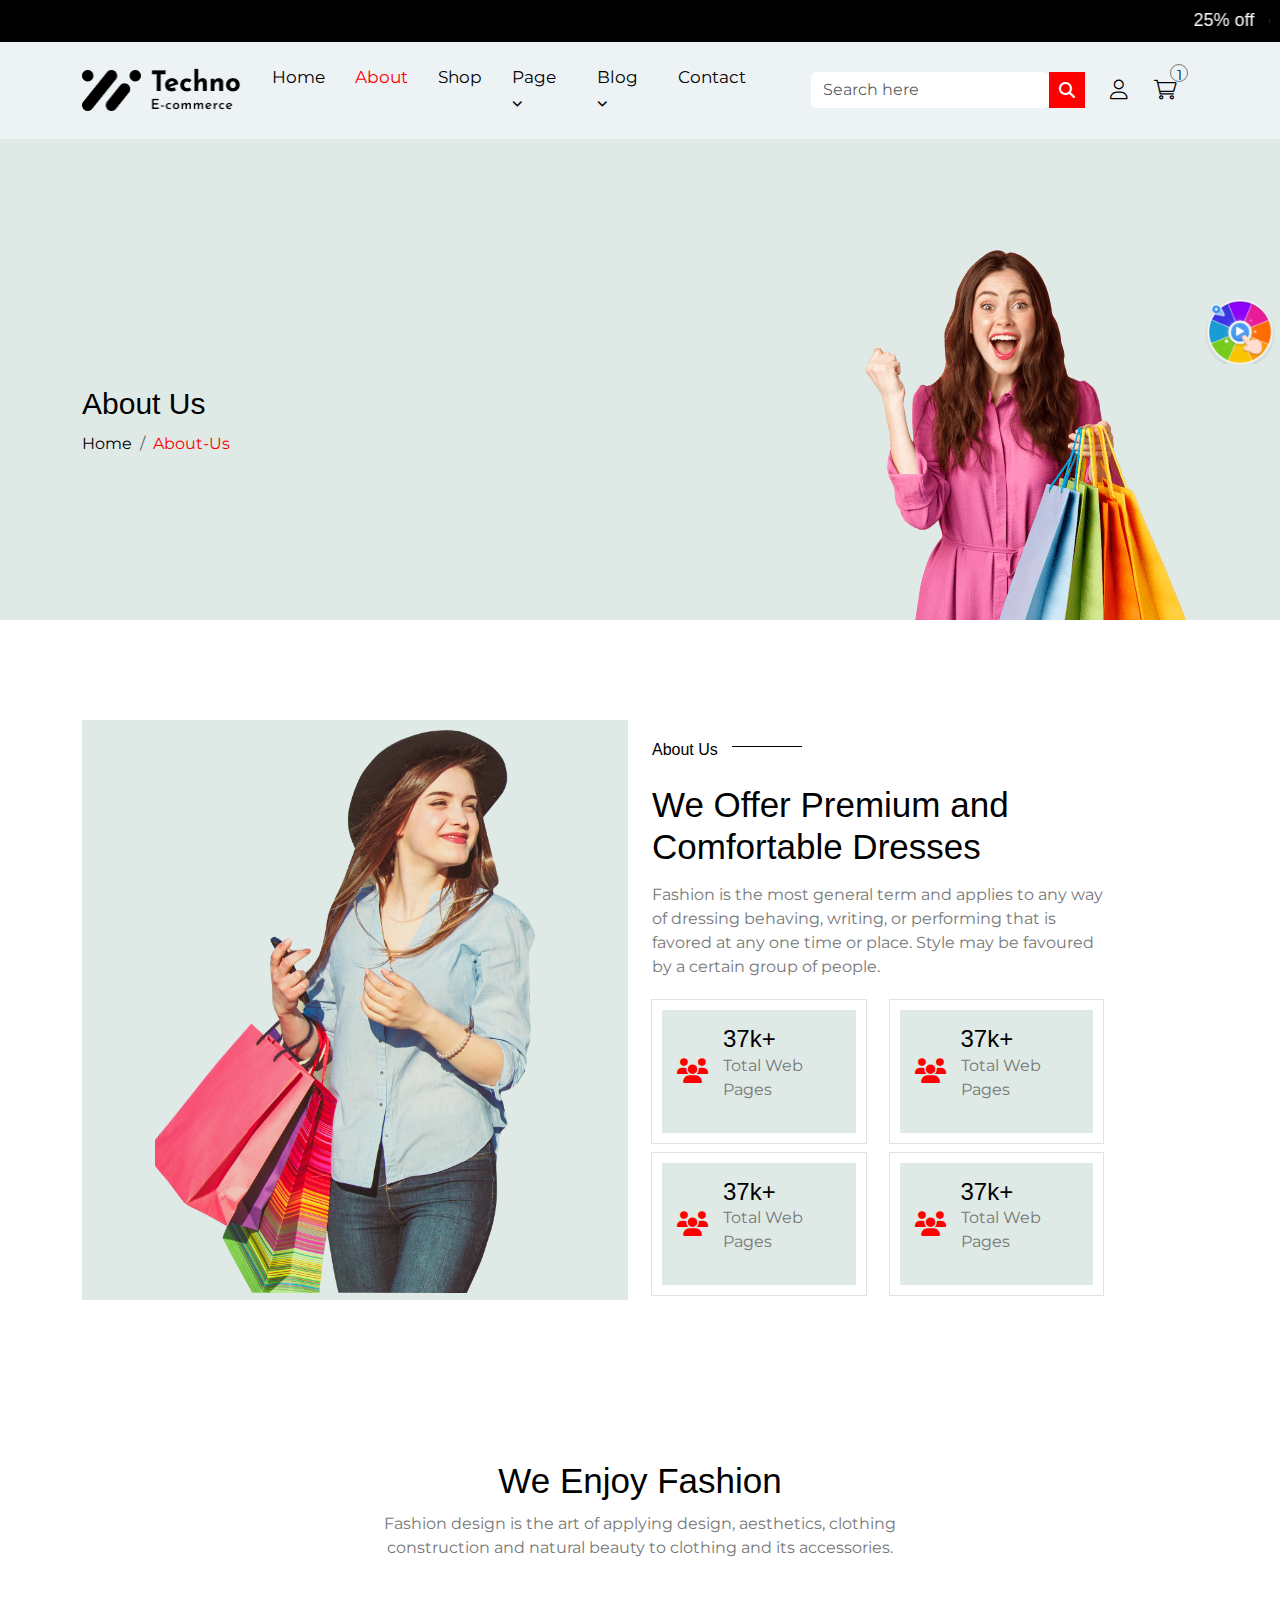
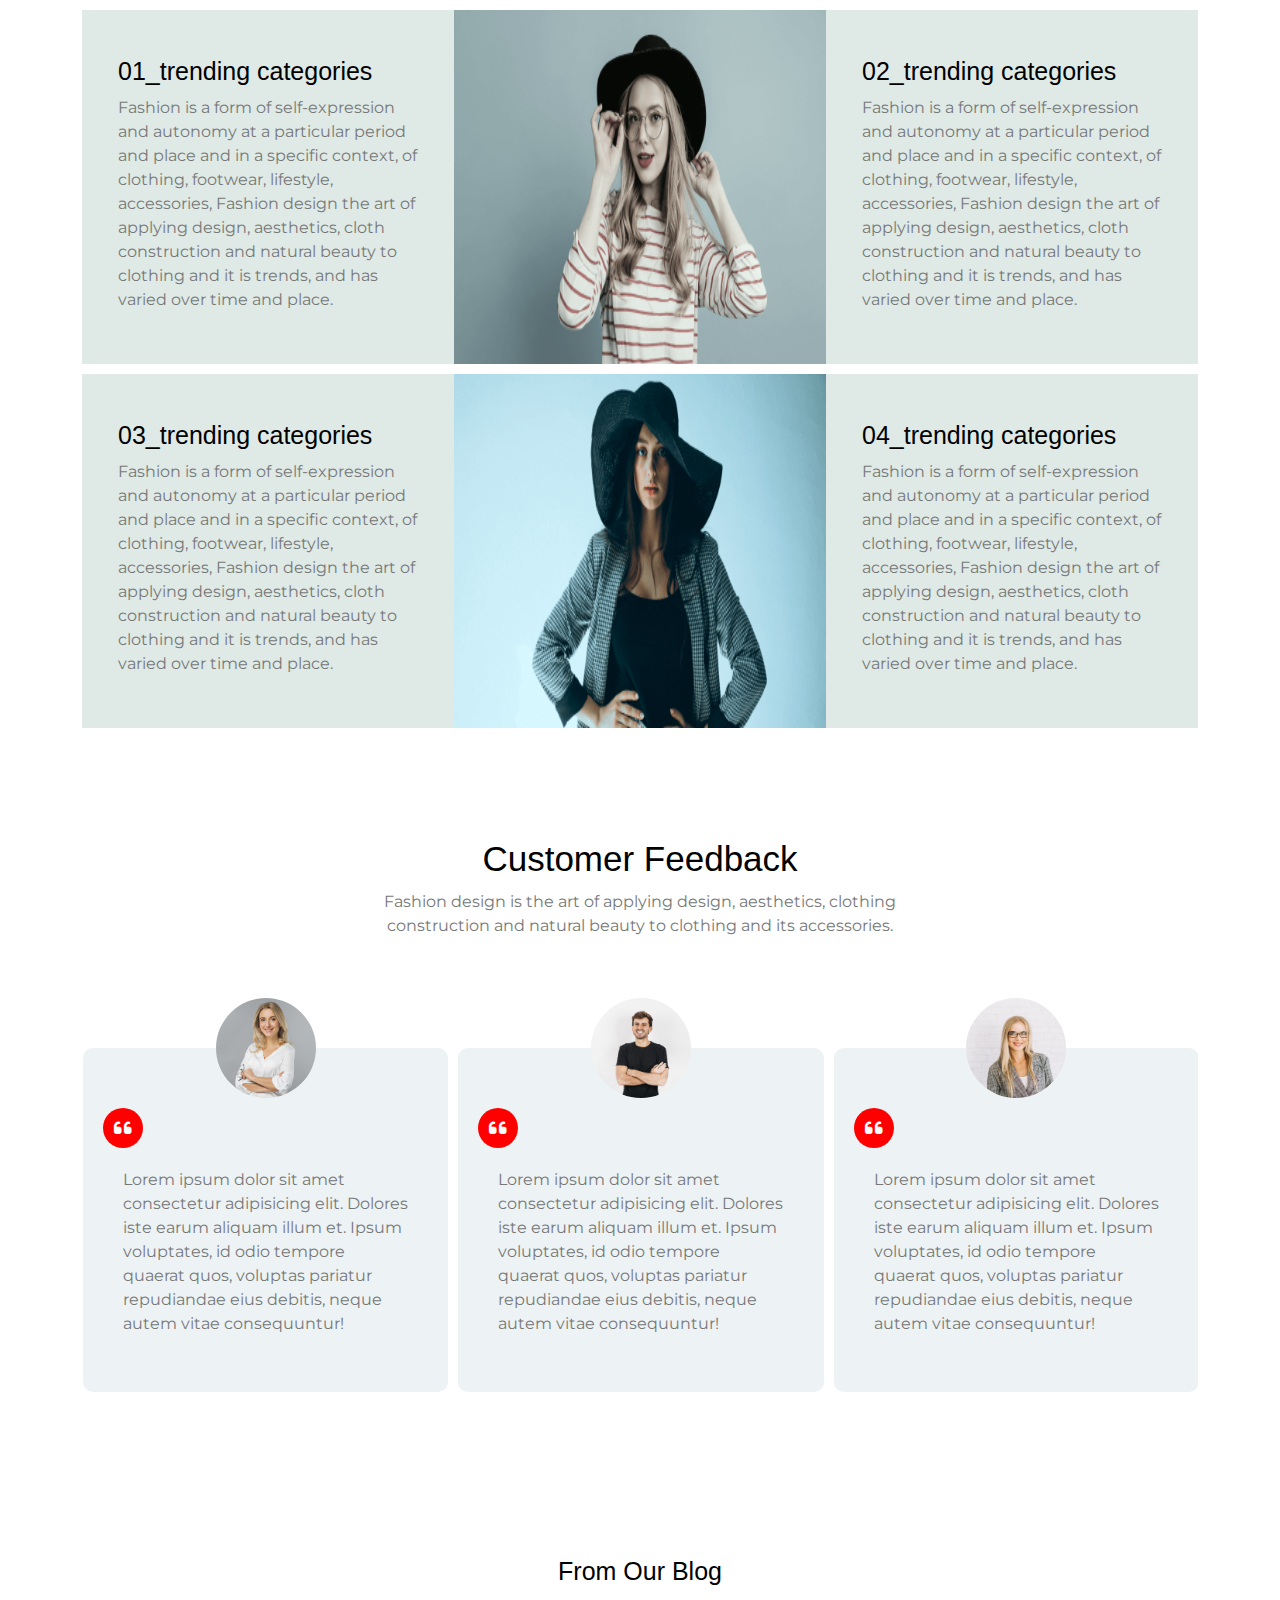
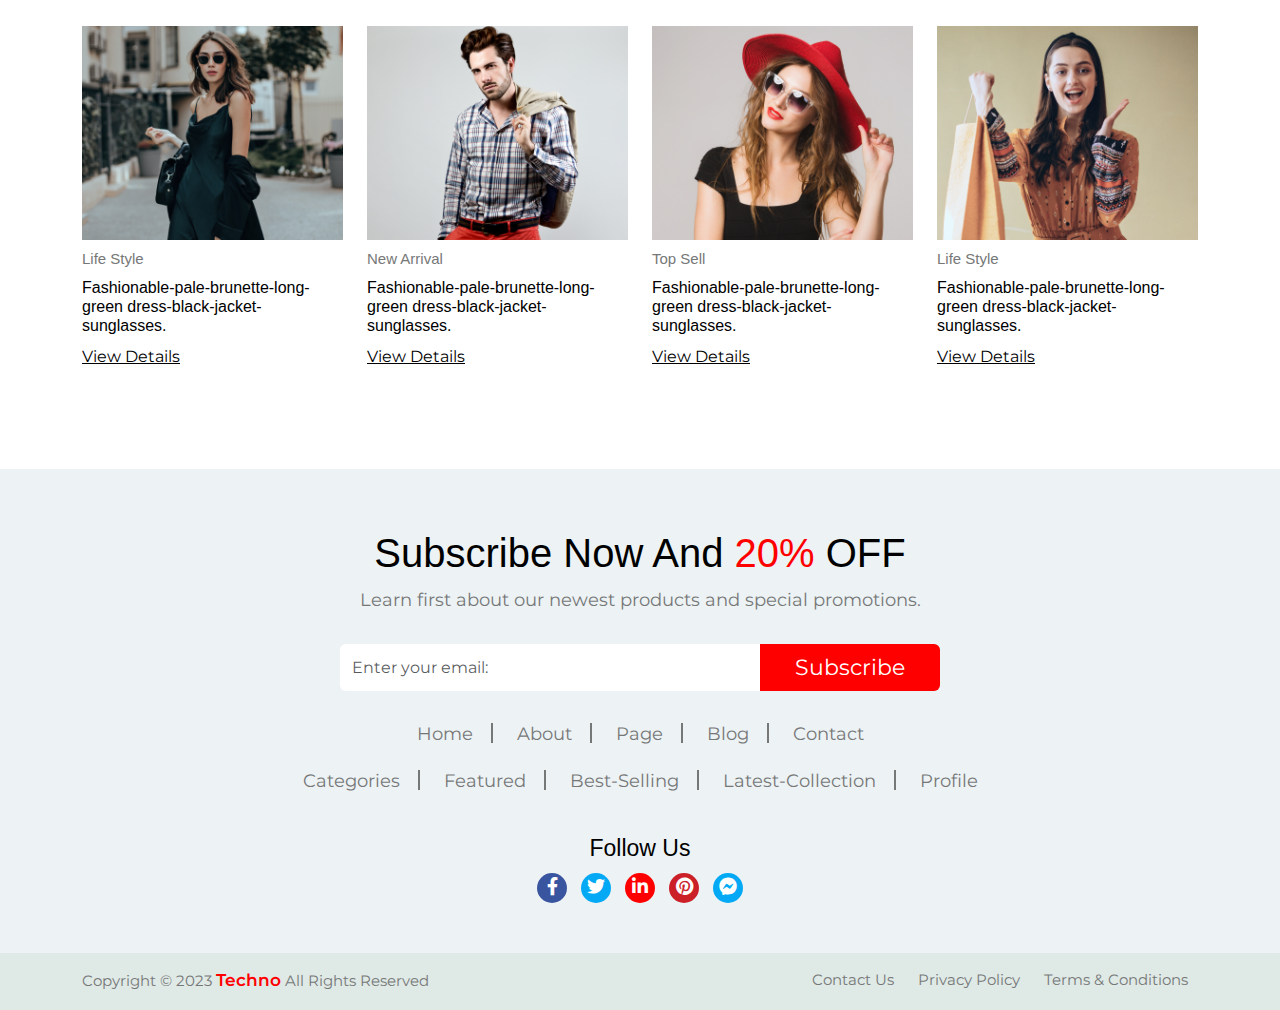
==== commit 4673b6d6: "updated" ====
--- a/about.html
+++ b/about.html
@@ -1,883 +1,831 @@
 <!DOCTYPE html>
 <html lang="en">
-
-<head>
-   <meta charset="UTF-8" />
-   <meta name="viewport" content="width=device-width, initial-scale=1.0" />
-   <title>Fashion</title>
-   <!-- bootstrap-link-start -->
-   <link rel="stylesheet" href="./assets/css/bootstrap.min.css" />
-   <!-- bootstrap-link-end -->
-   <!-- owl-carousel-start -->
-   <link rel="stylesheet" href="./assets/css/owl.carousel.min.css" />
-   <link rel="stylesheet" href="./assets/css/owl.theme.default.min.css" />
-   <!-- owl-carousel-end -->
-   <!-- fontawesome-link-start -->
-   <link rel="stylesheet" href="./assets/css/all.min.css" />
-   <link rel="stylesheet" href="./assets/css/fontawesome.min.css" />
-   <!-- fontawesome-link-end -->
-   <link rel="stylesheet" href="./assets/css/style.css" />
-</head>
-
-<body onload="preloder_function()">
-   <!-- Preloader area start -->
-   <div id="preloader"></div>
-   <!-- Preloader area end -->
-
-   <!-- Preloader area end -->
-   <!-- scroll-top-start -->
-   <div class="scrollTop" onclick="scrollToTop();">
-      <a href="#"> <i class="fa-solid fa-angles-up"></i></a>
-   </div>
-   <!-- scroll-top-end -->
-
-   <!-- discount-wheel-start -->
-   <div class="discount-wheel">
-      <button type="button" data-bs-toggle="offcanvas" data-bs-target="#offcanvasWithBothOptions"
-         aria-controls="offcanvasWithBothOptions"><img src="./assets/images/whell.png" alt=""></button>
-   </div>
-   <!-- discount-wheel-end -->
-
-   <!-- navbar-start -->
-   <nav class="navbar navbar-expand-xl fixed-top">
-      <div class="container">
-         <a class="navbar-brand" href="index.html"><img src="assets/images/Logo.png" alt="" /></a>
-         <button class="navbar-toggler" type="button" data-bs-toggle="collapse" data-bs-target="#navbarSupportedContent"
-            aria-controls="navbarSupportedContent" aria-expanded="false" aria-label="Toggle navigation">
-            <span class="navbar-toggler-icon"></span>
-         </button>
-         <div class="collapse navbar-collapse" id="navbarSupportedContent">
-            <div class="categories-button">
-               <button type="button" data-bs-toggle="offcanvas" data-bs-target="#offcanvastwo"
-                  aria-controls="offcanvastwo"><i class="fa-solid fa-bars-staggered"></i></button>
-
-               <div class="c-content">all categories</div>
-            </div>
-            <ul class="navbar-nav ms-auto mb-2 mb-lg-0">
-               <li class="nav-item">
-                  <a class="nav-link" aria-current="page" href="index.html">Home</a>
-               </li>
-               <li class="nav-item">
-                  <a class="nav-link active" aria-current="page" href="about.html">about</a>
-               </li>
-               <li class="nav-item">
-                  <a class="nav-link" aria-current="page" href="shop.html">shop</a>
-               </li>
-               <li class="nav-item">
-                  <div class="page-drop">
-                     <a class="nav-link" aria-current="page" href="#">page <i class="fa-solid fa-angle-down"></i><i
-                           class="fa-solid fa-angle-up"></i></a>
-
-                     <div class="page-item shadow-sm mb-5 bg-body rounded">
-                        <ul class="">
-                           <li>
-                              <a href="product.html" href="product.html"><span>All products</span></a>
-                           </li>
-                           <li>
-                              <a href="product-grid.html" href="product-grid.html"><span>product grid view</span></a>
-                           </li>
-                           <li>
-                              <a href="product-list.html" href="product-list.html"><span>product list view</span></a>
-                           </li>
-                           <li>
-                              <a href="product-details.html" href="product-details.html"><span>product
-                                    details</span></a>
-                           </li>
-
-                           <li>
-                              <a href="sign-up.html"><span>sign-up</span></a>
-                           </li>
-                        </ul>
-                     </div>
-                  </div>
-               </li>
-               <li class="nav-item">
-                  <div class="page-drop">
-                     <a class="nav-link " aria-current="blog" href="#">blog <i class="fa-solid fa-angle-down"></i><i
-                           class="fa-solid fa-angle-up"></i></a>
-
-                     <div class="page-item shadow-sm mb-5 bg-body rounded">
-                        <ul class="">
-                           <li>
-                              <a href="blog.html"><span>blog</span></a>
-                           </li>
-                           <li>
-                              <a href="blog-details-1.html"><span>blog-details-1</span></a>
-                           </li>
-                           <li>
-                              <a href="blog-details-2.html"><span>blog-details-2</span></a>
-                           </li>
-                        </ul>
-                     </div>
-                  </div>
-               </li>
-               <li class="nav-item">
-                  <a class="nav-link" aria-current="page" href="contact.html">contact</a>
-               </li>
-            </ul>
-         </div>
-
-         <div class="nav-right">
-            <form class="d-flex" role="search">
-               <input class="form-control" type="search" placeholder="Search here" aria-label="Search" />
-               <button class=" " type="submit"><i class="fa-solid fa-magnifying-glass"></i></button>
-            </form>
-            <div class="nav-icon d-flex align-items-center">
-               <a href="log-in.html"> <i class="fa-light fa-user"></i></a>
-
-               <div class="dropdown">
-                  <button class="dropbtn">
-                     <a href="#"><i class="fa-sharp fa-light fa-cart-shopping" data-bs-toggle="offcanvas"
-                           data-bs-target="#offcanvasExample" aria-controls="offcanvasExample"></i></a>
-                     <span>1</span>
-                  </button>
-               </div>
-            </div>
-            <div class="search-icon">
-               <button type="button" class="btn" data-bs-toggle="modal" data-bs-target="#searchModal">
-                  <i class="fa-solid fa-magnifying-glass"></i>
-               </button>
-            </div>
-         </div>
-      </div>
-   </nav>
-   <!-- navbar-end -->
-
-   <!-- banner-section-start -->
-   <section class="banner-section">
-      <div class="container">
-         <div class="row align-items-center justify-content-center">
-            <div class="col-md-6">
-               <div class="banner-content">
-                  <h3>about us</h3>
-                  <nav aria-label="breadcrumb">
-                     <ol class="breadcrumb">
-                        <li class="breadcrumb-item"><a href="index.html">home</a></li>
-                        <li class="breadcrumb-item active" aria-current="page">about-us</li>
-                     </ol>
-                  </nav>
-               </div>
-            </div>
-            <div class="col-md-6">
-               <div class="banner-img text-end">
-                  <img src="assets/images/banner/banner.png" alt="" />
-               </div>
-            </div>
-         </div>
-      </div>
-   </section>
-   <!-- banner-section-end -->
-
-   <!-- about-start -->
-   <section class="about-section section-2">
-      <div class="container">
-         <div class="row">
-            <div class="col-lg-6">
-               <div class="about-image">
-                  <img src="assets/images/about/about-us.png" alt="" />
-               </div>
-            </div>
-
-            <div class="col-lg-5">
-               <div class="about-content">
-                  <h6>about us</h6>
-                  <h3>We Offer Premium and Comfortable Dresses</h3>
-                  <p>Fashion is the most general term and applies to any way of dressing behaving, writing, or
-                     performing that is favored at any one time or place. Style may be favoured by a certain group of
-                     people.</p>
-               </div>
-               <div class="items d-flex flex-wrap">
-                  <div class="row">
-                     <div class="col-md-6">
-                        <div class="count d-flex align-items-center">
-                           <div class="count-icon">
-                              <i class="fa-solid fa-users"></i>
-                           </div>
-                           <div class="count-content">
-                              <h4><span class="counter">37k+</span></h4>
-                              <p>Total Web Pages</p>
-                           </div>
-                        </div>
-                     </div>
-                     <div class="col-md-6">
-                        <div class="count d-flex align-items-center">
-                           <div class="count-icon">
-                              <i class="fa-solid fa-users"></i>
-                           </div>
-                           <div class="count-content">
-                              <h4><span class="counter">37k+</span></h4>
-                              <p>Total Web Pages</p>
-                           </div>
-                        </div>
-                     </div>
-                     <div class="col-md-6">
-                        <div class="count d-flex align-items-center">
-                           <div class="count-icon">
-                              <i class="fa-solid fa-users"></i>
-                           </div>
-                           <div class="count-content">
-                              <h4><span class="counter">37k+</span></h4>
-                              <p>Total Web Pages</p>
-                           </div>
-                        </div>
-                     </div>
-                     <div class="col-md-6">
-                        <div class="count d-flex align-items-center">
-                           <div class="count-icon">
-                              <i class="fa-solid fa-users"></i>
-                           </div>
-                           <div class="count-content">
-                              <h4><span class="counter">37k+</span></h4>
-                              <p>Total Web Pages</p>
-                           </div>
-                        </div>
-                     </div>
-                  </div>
-               </div>
-            </div>
-         </div>
-      </div>
-   </section>
-   <!-- about-end -->
-
-   <!-- fashion-start -->
-   <section class="fashion-section section-1">
-      <div class="container">
-         <div class="fashion-top">
-            <h2>we enjoy fashion</h2>
-            <p>Fashion design is the art of applying design, aesthetics, clothing construction and natural beauty to
-               clothing and its accessories.</p>
-         </div>
-         <div class="row g-0">
-            <div class="col-lg-4 col-md-6">
-               <div class="fashion-content">
-                  <h3>01_trending categories</h3>
-                  <p>
-                     Fashion is a form of self-expression and autonomy at a particular period and place and in a
-                     specific context, of clothing, footwear, lifestyle, accessories, Fashion design the art of applying
-                     design,
-                     aesthetics, cloth construction and natural beauty to clothing and it is trends, and has varied over
-                     time and place.
-                  </p>
-               </div>
-            </div>
-            <div class="col-lg-4 col-md-6">
-               <div class="fashion-img">
-                  <img src="assets/images/about/f-details2.png" alt="" />
-               </div>
-            </div>
-            <div class="col-lg-4 col-md-6">
-               <div class="fashion-content">
-                  <h3>02_trending categories</h3>
-                  <p>
-                     Fashion is a form of self-expression and autonomy at a particular period and place and in a
-                     specific context, of clothing, footwear, lifestyle, accessories, Fashion design the art of applying
-                     design,
-                     aesthetics, cloth construction and natural beauty to clothing and it is trends, and has varied over
-                     time and place.
-                  </p>
-               </div>
-            </div>
-            <div class="col-lg-4 col-md-6">
-               <div class="fashion-content">
-                  <h3>03_trending categories</h3>
-                  <p>
-                     Fashion is a form of self-expression and autonomy at a particular period and place and in a
-                     specific context, of clothing, footwear, lifestyle, accessories, Fashion design the art of applying
-                     design,
-                     aesthetics, cloth construction and natural beauty to clothing and it is trends, and has varied over
-                     time and place.
-                  </p>
-               </div>
-            </div>
-            <div class="col-lg-4 col-md-6">
-               <div class="fashion-img">
-                  <img src="assets/images/about/f-details1.png" alt="" />
-               </div>
-            </div>
-            <div class="col-lg-4 col-md-6">
-               <div class="fashion-content">
-                  <h3>04_trending categories</h3>
-                  <p>
-                     Fashion is a form of self-expression and autonomy at a particular period and place and in a
-                     specific context, of clothing, footwear, lifestyle, accessories, Fashion design the art of applying
-                     design,
-                     aesthetics, cloth construction and natural beauty to clothing and it is trends, and has varied over
-                     time and place.
-                  </p>
-               </div>
-            </div>
-         </div>
-      </div>
-   </section>
-
-   <!-- fashion-end -->
-
-   <!-- testimonial -section-start -->
-   <section class="testimonial-section section-1">
-      <div class="container">
-         <div class="testimonial-top">
-            <h3>Customer Feedback</h3>
-            <p>Fashion design is the art of applying design, aesthetics, clothing construction and natural beauty to
-               clothing and its accessories.</p>
-         </div>
-         <div class="row justify-content-center">
-            <div class="col-md-12">
-               <div id="testimonial-slider" class="owl-carousel">
-                  <div class="item">
-                     <div class="testimonial-box">
-                        <div class="testimonial-img">
-                           <img src="./assets/images/about/customer1.png" alt="" />
-                        </div>
-                        <div class="testimonial-content">
-                           <div class="qoute"><i class="fa-solid fa-quote-left"></i></div>
-                           <p>
-                              Lorem ipsum dolor sit amet consectetur adipisicing elit. Dolores iste earum aliquam illum
-                              et. Ipsum voluptates, id odio tempore quaerat quos, voluptas pariatur repudiandae eius
-                              debitis, neque
-                              autem vitae consequuntur!
-                           </p>
-                        </div>
-                     </div>
-                  </div>
-                  <div class="item">
-                     <div class="testimonial-box">
-                        <div class="testimonial-img">
-                           <img src="./assets/images/about/customer2.png" alt="" />
-                        </div>
-                        <div class="testimonial-content">
-                           <div class="qoute"><i class="fa-solid fa-quote-left"></i></div>
-                           <p>
-                              Lorem ipsum dolor sit amet consectetur adipisicing elit. Dolores iste earum aliquam illum
-                              et. Ipsum voluptates, id odio tempore quaerat quos, voluptas pariatur repudiandae eius
-                              debitis, neque
-                              autem vitae consequuntur!
-                           </p>
-                        </div>
-                     </div>
-                  </div>
-                  <div class="item">
-                     <div class="testimonial-box">
-                        <div class="testimonial-img">
-                           <img src="./assets/images/about/customer3.png" alt="" />
-                        </div>
-                        <div class="testimonial-content">
-                           <div class="qoute"><i class="fa-solid fa-quote-left"></i></div>
-                           <p>
-                              Lorem ipsum dolor sit amet consectetur adipisicing elit. Dolores iste earum aliquam illum
-                              et. Ipsum voluptates, id odio tempore quaerat quos, voluptas pariatur repudiandae eius
-                              debitis, neque
-                              autem vitae consequuntur!
-                           </p>
-                        </div>
-                     </div>
-                  </div>
-                  <div class="item">
-                     <div class="testimonial-box">
-                        <div class="testimonial-img">
-                           <img src="./assets/images/about/customer4.png" alt="" />
-                        </div>
-                        <div class="testimonial-content">
-                           <div class="qoute"><i class="fa-solid fa-quote-left"></i></div>
-                           <p>
-                              Lorem ipsum dolor sit amet consectetur adipisicing elit. Dolores iste earum aliquam illum
-                              et. Ipsum voluptates, id odio tempore quaerat quos, voluptas pariatur repudiandae eius
-                              debitis, neque
-                              autem vitae consequuntur!
-                           </p>
-                        </div>
-                     </div>
-                  </div>
-               </div>
-            </div>
-         </div>
-      </div>
-   </section>
-
-   <!-- testimonial -section-end -->
-
-   <!-- blog-section-start -->
-   <section class="blog-section section-1">
-      <div class="container">
-         <div class="blog-top">
-            <h3>from our blog</h3>
-         </div>
-         <div class="row">
-            <div class="col-lg-3 col-md-6">
-               <div class="blog-box">
-                  <div class="blog-img">
-                     <img src="./assets/images/blog/blog1.png" alt="" />
-                  </div>
-                  <div class="blog-content">
-                     <h6>life style</h6>
-                     <h4>Fashionable-pale-brunette-long-green dress-black-jacket-sunglasses.</h4>
-                     <a href="#">view details</a>
-                  </div>
-               </div>
-            </div>
-            <div class="col-lg-3 col-md-6">
-               <div class="blog-box">
-                  <div class="blog-img">
-                     <img src="./assets/images/blog/blog2.png" alt="" />
-                  </div>
-                  <div class="blog-content">
-                     <h6>new arrival</h6>
-                     <h4>Fashionable-pale-brunette-long-green dress-black-jacket-sunglasses.</h4>
-                     <a href="#">view details</a>
-                  </div>
-               </div>
-            </div>
-            <div class="col-lg-3 col-md-6">
-               <div class="blog-box">
-                  <div class="blog-img">
-                     <img src="./assets/images/blog/blog3.png" alt="" />
-                  </div>
-                  <div class="blog-content">
-                     <h6>top sell</h6>
-                     <h4>Fashionable-pale-brunette-long-green dress-black-jacket-sunglasses.</h4>
-                     <a href="#">view details</a>
-                  </div>
-               </div>
-            </div>
-            <div class="col-lg-3 col-md-6">
-               <div class="blog-box">
-                  <div class="blog-img">
-                     <img src="./assets/images/blog/blog4.png" alt="" />
-                  </div>
-                  <div class="blog-content">
-                     <h6>life style</h6>
-                     <h4>Fashionable-pale-brunette-long-green dress-black-jacket-sunglasses.</h4>
-                     <a href="#">view details</a>
-                  </div>
-               </div>
-            </div>
-         </div>
-      </div>
-   </section>
-   <!-- blog-section-end -->
-
-   <!-- footer-start -->
-   <footer class="footer">
-      <div class="container">
-         <div class="footer-box section-1">
-            <div class="footer-content">
-               <h2>subscribe now and <span>20%</span> OFF</h2>
-               <p>Learn first about our newest products and special promotions.</p>
-            </div>
-            <div class="footer-search-box">
-               <div class="input-group">
-                  <input type="email" class="form-control" placeholder="Enter your email:"
-                     aria-label="Recipient's username" aria-describedby="button-addon2" />
-                  <button class="btn" type="button" id="button-addon2">subscribe</button>
-               </div>
-            </div>
-            <div class="footer-nav">
-               <a href="#">home</a>
-               <a href="#">about</a>
-               <a href="#">page</a>
-               <a href="#">blog</a>
-               <a href="#">contact</a>
-            </div>
-            <div class="footer-nav">
-               <a href="#">categories</a>
-               <a href="#">featured</a>
-               <a href="#">best-selling</a>
-               <a href="#">latest-collection</a>
-               <a href="#">profile</a>
-            </div>
-            <div class="follow-us">
-               <h4>follow us</h4>
-               <a href="#"> <i class="fa-brands fa-facebook-f"></i></a>
-               <a href="#"><i class="fa-brands fa-twitter"></i></a>
-               <a href="#"><i class="fa-brands fa-linkedin-in"></i></a>
-               <a href="#"><i class="fa-brands fa-pinterest"></i></a>
-               <a href="#"> <i class="fa-brands fa-facebook-messenger"></i></a>
-            </div>
-         </div>
-      </div>
-      <div class="footer-bottom">
-         <div class="container d-flex justify-content-between">
-            <div class="fotter-b-content">
-               <p>Copyright © 2023 <span>Techno</span> All Rights Reserved</p>
-            </div>
-            <div class="footer-b-list">
-               <a href="contact.html">Contact Us</a>
-               <a href="#">Privacy Policy</a>
-               <a href="#">Terms &amp; Conditions</a>
-            </div>
-         </div>
-      </div>
-   </footer>
-   <!-- footer-end -->
-
-   <!-- search-modal-start -->
-   <div class="search-modal">
-      <div class="modal fade" id="searchModal" tabindex="-1" aria-labelledby="searchModalLabel" aria-hidden="true">
-         <div class="modal-dialog">
-            <div class="modal-content">
-               <div class="modal-body">
-                  <form class="d-flex" role="search">
-                     <input class="form-control" type="search" placeholder="Search here" aria-label="Search" />
-                     <button class=" " type="submit"><i class="fa-solid fa-magnifying-glass"></i></button>
-                  </form>
-               </div>
-            </div>
-         </div>
-      </div>
-   </div>
-   <!-- search-modal-end -->
-
-   <!-- categories-canvas-start -->
-   <div class="categories-canvas">
-      <div class="offcanvas offcanvas-start" tabindex="-1" id="offcanvastwo" aria-labelledby="offcanvastwoLabel">
-         <div class="offcanvas-header">
-            <h5 class="offcanvas-title" id="offcanvastwoLabel">categories</h5>
-            <button type="button" data-bs-dismiss="offcanvas" aria-label="Close"><i
-                  class="fa-solid fa-arrow-left"></i></button>
-         </div>
-         <div class="offcanvas-body">
-            <div class="categories-item">
-               <div class="accordion" id="accordionExample">
-                  <div class="accordion-item">
-                     <h2 class="accordion-header" id="headingOne">
-                        <button class="d-flex justify-content-between align-items-center collapsed" type="button"
-                           data-bs-toggle="collapse" data-bs-target="#collapseOne" aria-expanded="false"
-                           aria-controls="collapseOne">
-                           women
-                           <i class="fa-solid fa-plus"></i>
+    <head>
+        <meta charset="UTF-8" />
+        <meta name="viewport" content="width=device-width, initial-scale=1.0" />
+        <title>Fashion</title>
+        <!-- bootstrap-link-start -->
+        <link rel="stylesheet" href="./assets/css/bootstrap.min.css" />
+        <!-- bootstrap-link-end -->
+        <!-- owl-carousel-start -->
+        <link rel="stylesheet" href="./assets/css/owl.carousel.min.css" />
+        <link rel="stylesheet" href="./assets/css/owl.theme.default.min.css" />
+        <!-- owl-carousel-end -->
+        <!-- fontawesome-link-start -->
+        <link rel="stylesheet" href="./assets/css/all.min.css" />
+        <link rel="stylesheet" href="./assets/css/fontawesome.min.css" />
+        <!-- fontawesome-link-end -->
+        <link rel="stylesheet" href="./assets/css/style.css" />
+    </head>
+
+    <body onload="preloder_function()">
+        <!-- Preloader area start -->
+        <div id="preloader"></div>
+        <!-- Preloader area end -->
+
+        <!-- Preloader area end -->
+        <!-- scroll-top-start -->
+        <div class="scrollTop" onclick="scrollToTop();">
+            <a href="#"> <i class="fa-solid fa-angles-up"></i></a>
+        </div>
+        <!-- scroll-top-end -->
+
+        <!-- discount-wheel-start -->
+        <div class="discount-wheel">
+            <button type="button" data-bs-toggle="offcanvas" data-bs-target="#offcanvasWithBothOptions" aria-controls="offcanvasWithBothOptions"><img src="./assets/images/whell.png" alt="" /></button>
+        </div>
+        <!-- discount-wheel-end -->
+
+          <!-- offer-alert-start -->
+          <div class="offer-alert">
+            <div class="offer-content">
+                <marquee behavior="" direction="">
+                    <h5>25% off <span>on selected winter product</span></h5>
+                </marquee>
+            </div>
+        </div>
+        <!-- offer-alert-end -->
+
+        <!-- navbar-start -->
+        <nav class="navbar navbar-expand-xl ">
+            <div class="container">
+                <a class="navbar-brand" href="index.html"><img src="assets/images/Logo.png" alt="" /></a>
+                <button class="navbar-toggler" type="button" data-bs-toggle="collapse" data-bs-target="#navbarSupportedContent" aria-controls="navbarSupportedContent" aria-expanded="false" aria-label="Toggle navigation">
+                    <span class="navbar-toggler-icon"></span>
+                </button>
+                <div class="collapse navbar-collapse" id="navbarSupportedContent">
+                    <div class="categories-button">
+                        <button type="button" data-bs-toggle="offcanvas" data-bs-target="#offcanvastwo" aria-controls="offcanvastwo"><i class="fa-solid fa-bars-staggered"></i></button>
+
+                        <div class="c-content">all categories</div>
+                    </div>
+                    <ul class="navbar-nav ms-auto mb-2 mb-lg-0">
+                        <li class="nav-item">
+                            <a class="nav-link" aria-current="page" href="index.html">Home</a>
+                        </li>
+                        <li class="nav-item">
+                            <a class="nav-link active" aria-current="page" href="about.html">about</a>
+                        </li>
+                        <li class="nav-item">
+                            <a class="nav-link" aria-current="page" href="shop.html">shop</a>
+                        </li>
+                        <li class="nav-item">
+                            <div class="page-drop">
+                                <a class="nav-link" aria-current="page" href="#">page <i class="fa-solid fa-angle-down"></i><i class="fa-solid fa-angle-up"></i></a>
+
+                                <div class="page-item shadow-sm mb-5 bg-body rounded">
+                                    <ul class="">
+                                        <li>
+                                            <a href="product.html" href="product.html"><span>All products</span></a>
+                                        </li>
+                                        <li>
+                                            <a href="product-grid.html" href="product-grid.html"><span>product grid view</span></a>
+                                        </li>
+                                        <li>
+                                            <a href="product-list.html" href="product-list.html"><span>product list view</span></a>
+                                        </li>
+                                        <li>
+                                            <a href="product-details.html" href="product-details.html"><span>product details</span></a>
+                                        </li>
+
+                                        <li>
+                                            <a href="sign-up.html"><span>sign-up</span></a>
+                                        </li>
+                                    </ul>
+                                </div>
+                            </div>
+                        </li>
+                        <li class="nav-item">
+                            <div class="page-drop">
+                                <a class="nav-link" aria-current="blog" href="#">blog <i class="fa-solid fa-angle-down"></i><i class="fa-solid fa-angle-up"></i></a>
+
+                                <div class="page-item shadow-sm mb-5 bg-body rounded">
+                                    <ul class="">
+                                        <li>
+                                            <a href="blog.html"><span>blog</span></a>
+                                        </li>
+                                        <li>
+                                            <a href="blog-details-1.html"><span>blog-details-1</span></a>
+                                        </li>
+                                        <li>
+                                            <a href="blog-details-2.html"><span>blog-details-2</span></a>
+                                        </li>
+                                    </ul>
+                                </div>
+                            </div>
+                        </li>
+                        <li class="nav-item">
+                            <a class="nav-link" aria-current="page" href="contact.html">contact</a>
+                        </li>
+                    </ul>
+                </div>
+
+                <div class="nav-right">
+                    <form class="d-flex" role="search">
+                        <input class="form-control" type="search" placeholder="Search here" aria-label="Search" />
+                        <button class=" " type="submit"><i class="fa-solid fa-magnifying-glass"></i></button>
+                    </form>
+                    <div class="nav-icon d-flex align-items-center">
+                        <a href="log-in.html"> <i class="fa-light fa-user"></i></a>
+
+                        <div class="dropdown">
+                            <button class="dropbtn">
+                                <a href="#"><i class="fa-sharp fa-light fa-cart-shopping" data-bs-toggle="offcanvas" data-bs-target="#offcanvasExample" aria-controls="offcanvasExample"></i></a>
+                                <span>1</span>
+                            </button>
+                        </div>
+                    </div>
+                    <div class="search-icon">
+                        <button type="button" class="btn" data-bs-toggle="modal" data-bs-target="#searchModal">
+                            <i class="fa-solid fa-magnifying-glass"></i>
                         </button>
-                     </h2>
-                     <div id="collapseOne" class="accordion-collapse collapse" aria-labelledby="headingOne"
-                        data-bs-parent="#accordionExample">
-                        <div class="accordion-body">
-                           <ul>
-                              <h3>categories</h3>
-                              <li><a href="#">Activewear</a></li>
-                              <li><a href="#">Cargos</a></li>
-                              <li><a href="#">Coats & Jackets</a></li>
-                              <li><a href="#">Dresses</a></li>
-                              <li><a href="#">One-Pieces</a></li>
-                              <li><a href="#">Pants</a></li>
-                              <li><a href="#">Shirts & Tops</a></li>
-                              <li><a href="#">Sleepwear & Loungewear</a></li>
-                              <li><a href="#">Activewear</a></li>
-                           </ul>
-                           <ul>
-                              <h3>explore</h3>
-                              <li><a href="#">Latest Arrivals</a></li>
-                              <li><a href="#">Our sales</a></li>
-                              <li><a href="#">Bestsellers</a></li>
-                              <li><a href="#">Not expensive</a></li>
-                              <li><a href="#">Expensive</a></li>
-                              <li><a href="#">Exclusive</a></li>
-                              <li><a href="#">Season summer</a></li>
-                              <li><a href="#">Season winter</a></li>
-                              <li><a href="#">Season autumn</a></li>
-                           </ul>
-                        </div>
-                     </div>
-                  </div>
-                  <div class="accordion-item">
-                     <h2 class="accordion-header" id="headingTwo">
-                        <button class="d-flex justify-content-between align-items-center collapsed" type="button"
-                           data-bs-toggle="collapse" data-bs-target="#collapseTwo" aria-expanded="false"
-                           aria-controls="collapseTwo">
-                           men
-                           <i class="fa-solid fa-plus"></i>
-                        </button>
-                     </h2>
-                     <div id="collapseTwo" class="accordion-collapse collapse" aria-labelledby="headingTwo"
-                        data-bs-parent="#accordionExample">
-                        <div class="accordion-body">
-                           <ul>
-                              <h3>popular</h3>
-                              <li><a href="#"> Arm Warmers & Sleeves</a></li>
-                              <li><a href="#">Balaclavas</a></li>
-                              <li><a href="#"> Bandanas & Headties</a></li>
-                              <li><a href="#"> Bridal Accessories</a></li>
-                              <li><a href="#"> Earmuffs</a></li>
-                           </ul>
-                           <ul>
-                              <h3>on sale</h3>
-                              <li><a href="#"> Hand Muffs</a></li>
-                              <li><a href="#">Hats</a></li>
-                              <li><a href="#"> Sunglasses</a></li>
-                              <li><a href="#"> Suspenders</a></li>
-                              <li><a href="#"> Scarves & Shawls</a></li>
-                           </ul>
-                           <ul>
-                              <h3>explore</h3>
-                              <li><a href="#"> Latest Arrivals</a></li>
-                              <li><a href="#">Our sales</a></li>
-                              <li><a href="#"> Bestsellers</a></li>
-                              <li><a href="#"> Not expensive</a></li>
-                              <li><a href="#"> Expensive</a></li>
-                           </ul>
-                        </div>
-                     </div>
-                  </div>
-                  <div class="accordion-item">
-                     <h2 class="accordion-header" id="headingThree">
-                        <button class="d-flex justify-content-between align-items-center collapsed" type="button"
-                           data-bs-toggle="collapse" data-bs-target="#collapseThree" aria-expanded="false"
-                           aria-controls="collapseThree">
-                           kids
-                           <i class="fa-solid fa-plus"></i>
-                        </button>
-                     </h2>
-                     <div id="collapseThree" class="accordion-collapse collapse" aria-labelledby="headingThree"
-                        data-bs-parent="#accordionExample">
-                        <div class="accordion-body">
-                           <ul>
-                              <h3>categories</h3>
-                              <li><a href="#">Overalls</a></li>
-                              <li><a href="#">Mittens</a></li>
-                              <li><a href="#">Beanie</a></li>
-                              <li><a href="#">Baby apron</a></li>
-                              <li><a href="#">Socks</a></li>
-                              <li><a href="#">Diaper</a></li>
-                              <li><a href="#">Singlet</a></li>
-                              <li><a href="#">Shoes</a></li>
-                              <li><a href="#">Safety pin</a></li>
-                           </ul>
-                        </div>
-                     </div>
-                  </div>
-                  <div class="accordion-item">
-                     <h2 class="accordion-header" id="headingfour">
-                        <button class="d-flex justify-content-between align-items-center collapsed" type="button"
-                           data-bs-toggle="collapse" data-bs-target="#collapsefour" aria-expanded="false"
-                           aria-controls="collapsefour">
-                           Dresses
-                           <i class="fa-solid fa-plus"></i>
-                        </button>
-                     </h2>
-                     <div id="collapsefour" class="accordion-collapse collapse" aria-labelledby="headingfour"
-                        data-bs-parent="#accordionExample">
-                        <div class="accordion-body">
-                           <ul>
-
-                              <h3>categories</h3>
-                              <li><a href="#">Overalls</a></li>
-                              <li><a href="#">Mittens</a></li>
-                              <li><a href="#">Beanie</a></li>
-                              <li><a href="#">Baby apron</a></li>
-                              <li><a href="#">Socks</a></li>
-                              <li><a href="#">Diaper</a></li>
-                              <li><a href="#">Singlet</a></li>
-                              <li><a href="#">Shoes</a></li>
-                              <li><a href="#">Safety pin</a></li>
-                           </ul>
-                        </div>
-                     </div>
-                  </div>
-                  <div class="accordion-item">
-                     <h2 class="accordion-header" id="headingfive">
-                        <button class="d-flex justify-content-between align-items-center collapsed" type="button"
-                           data-bs-toggle="collapse" data-bs-target="#collapsefive" aria-expanded="false"
-                           aria-controls="collapsefive">
-                           clothing
-                           <i class="fa-solid fa-plus"></i>
-                        </button>
-                     </h2>
-                     <div id="collapsefive" class="accordion-collapse collapse" aria-labelledby="headingfive"
-                        data-bs-parent="#accordionExample">
-                        <div class="accordion-body">
-                           <ul>
-                              <h3>winter cloth</h3>
-                              <li><a href="#">Sweater</a></li>
-                              <li><a href="#">Gloves</a></li>
-                              <li><a href="#">Fleece jacket</a></li>
-                              <li><a href="#">Trench coat (Women)</a></li>
-                              <li><a href="#">Boots</a></li>
-                           </ul>
-                           <ul>
-                              <h3>summer cloth</h3>
-                              <li><a href="#">T-shirt</a></li>
-                              <li><a href="#">Singlet</a></li>
-                              <li><a href="#">Swim trunks</a></li>
-                              <li><a href="#">One-piece bathing suit</a></li>
-                              <li><a href="#">Cap</a></li>
-                           </ul>
-                        </div>
-                     </div>
-                  </div>
-                  <div class="accordion-item">
-                     <h2 class="accordion-header" id="headingSix">
-                        <button class="d-flex justify-content-between align-items-center collapsed" type="button"
-                           data-bs-toggle="collapse" data-bs-target="#collapseSix" aria-expanded="false"
-                           aria-controls="collapseSix">
-                           shoes
-                           <i class="fa-solid fa-plus"></i>
-                        </button>
-                     </h2>
-                     <div id="collapseSix" class="accordion-collapse collapse" aria-labelledby="headingSix"
-                        data-bs-parent="#accordionExample">
-                        <div class="accordion-body">
-                           <ul>
-                              <h3>Athletic Shoes</h3>
-                              <li><a href="#">Golf shoes</a></li>
-                              <li><a href="#">Hiking boots</a></li>
-                              <li><a href="#">High-tops</a></li>
-                              <li><a href="#">Running shoes</a></li>
-                              <li><a href="#">Climbing shoes</a></li>
-                           </ul>
-                           <ul>
-                              <h3>Boots</h3>
-                              <li><a href="#">Knee-high boots</a></li>
-                              <li><a href="#">Laced booties</a></li>
-                              <li><a href="#">Hiking boots</a></li>
-                              <li><a href="#">Riding boots</a></li>
-                              <li><a href="#">Snow boots</a></li>
-                           </ul>
-                        </div>
-                     </div>
-                  </div>
-               </div>
-            </div>
-         </div>
-      </div>
-   </div>
-   <!-- categories-canvas-end -->
-
-   <!-- modal-start -->
-   <div class="cart-canvas">
-      <div class="offcanvas offcanvas-end" tabindex="-1" id="offcanvasExample" aria-labelledby="offcanvasExampleLabel">
-         <div class="offcanvas-header justify-content-end">
-            <h5 class="offcanvas-title" id="offcanvasWithBothOptionsLabel"></h5>
-            <button type="button" class="btn-close" data-bs-dismiss="offcanvas" aria-label="Close"></button>
-         </div>
-         <div class="offcanvas-body">
-            <div class="dropdown-content">
-               <div class="shoping-cart-top">
-                  <div class="shoping-cart-title">
-                     <h4>shopping cart</h4>
-                     <p>
-                        Congratulations! You are qualified a <span>FREE SHIPPING <i
-                              class="fa-solid fa-truck-fast"></i></span>
-                     </p>
-                  </div>
-               </div>
-               <div class="cart-box d-flex align-items-center">
-                  <div class="cart-img">
-                     <img src="./assets/images/home/feature-product-3.png" alt="" />
-                  </div>
-                  <div class="cart-content-box">
-                     <div class="cart-content">
-                        <h5>Sneakers Basketball shoes</h5>
-                        <div class="cart-details">
-                           <h6>size : 6</h6>
-                           <h6>color : deep green</h6>
-                        </div>
-                     </div>
-                     <div class="cart-info d-flex align-items-center justify-content-between">
-                        <div class="prize">
-                           <h6><span>$</span>65.00</h6>
-                        </div>
-                        <div class="cart-quantity">
-                           <button><i class="fa-solid fa-minus"></i></button>
-                           <span>1</span>
-                           <button><i class="fa-solid fa-plus"></i></button>
-                        </div>
-                     </div>
-                  </div>
-                  <div class="trash-icon">
-                     <button><i class="fa-light fa-trash"></i></button>
-                  </div>
-               </div>
-            </div>
-            <div class="checkout-box">
-               <div class="sub-total">
-                  <h6>
-                     <span><i class="fa-solid fa-tag fa-rotate-90"></i></span>week of 30% off ($19.50)
-                  </h6>
-                  <h4>subtotal $45.50 USD</h4>
-               </div>
-               <div class="form-wrap">
-                  <input class="form-input form-control-has-validation" id="subscribe-form-email" type="email"
-                     name="note" placeholder="Order special instructions" />
-                  <label class="form-label rd-input-label" for="subscribe-form-email"></label>
-               </div>
-               <div class="checkout-btn d-flex flex-wrap justify-content-between">
-                  <div class="view-cart">
-                     <button>view-cart</button>
-                  </div>
-                  <div class="check-out">
-                     <button>check out</button>
-                  </div>
-               </div>
-            </div>
-         </div>
-      </div>
-   </div>
-   <!-- modal-end -->
-
-   <!-- discount-wheel-canvas-start -->
-   <div class="discount-wheel-canvas">
-      <div class="offcanvas offcanvas-start" data-bs-scroll="true" tabindex="-1" id="offcanvasWithBothOptions"
-         aria-labelledby="offcanvasWithBothOptionsLabel">
-         <div class="offcanvas-header">
-            <h5 class="offcanvas-title" id="offcanvasWithBothOptionsLabel"></h5>
-            <h5 class="offcanvas-title" id="offcanvasWithBothOptionsLabel"></h5>
-            <button type="button" class="btn-close" data-bs-dismiss="offcanvas" aria-label="Close"></button>
-         </div>
-         <div class="offcanvas-body">
-            <div class="row d-flex flex-lg-row-reverse">
-               <div class="col-lg-6">
-                  <div class="spin-button">
-                     <h2>Fall Sale!</h2>
-                     <p>It's your chance to win a big discount this Fall. Press the "SPIN THE WHEEL" button and try your
-                        luck on our Coupon Wheel!</p>
-                     <button class="spin" onclick="spin()"><img src="./assets/images/right-arrow.png"
-                           alt="">spin</button>
-                  </div>
-               </div>
-               <div class="col-lg-6">
-                  <div class="spin-box">
-                     <div class="mainbox" id="mainbox">
-                        <div class="box" id="box">
-                           <div class="box1">
-                              <span class="font span1"><b>21% off</b></span>
-                              <span class="font span2"><b>150 tk off</b></span>
-                              <span class="font span3"><b>7% off</b></span>
-                              <span class="font span4"><b>200 tk off</b></span>
-                              <span class="font span5"><b>15% off </b></span>
-
-                           </div>
-                           <div class="box2">
-                              <span class="font span1"><b>5% off</b></span>
-                              <span class="font span2"><b>80 tk off </b></span>
-                              <span class="font span3"><b>50 tk off</b></span>
-                              <span class="font span4"><b>10% off</b></span>
-                              <span class="font span5"><b>22% off </b></span>
-                           </div>
-                        </div>
-                        <button>spin</button>
-                     </div>
-                     <audio controls="controls" id="applause" src="./assets/images/applause.mp3"
-                        type="audio/mp3"></audio>
-                     <audio controls="controls" id="wheel" src="./assets/images/wheel.mp3" type="audio/mp3"></audio>
-                  </div>
-               </div>
-            </div>
-         </div>
-      </div>
-   </div>
-   <!-- discount-wheel-canvas-end -->
-
-
-   <script src="./assets/js/jquery-3.7.1.min.js"></script>
-   <script src="./assets/js/bootstrap.bundle.min.js"></script>
-   <script src="./assets/js/owl.carousel.min.js"></script>
-   <!-- <script src="./assets/js/countMe.min.js"></script> -->
-   <!-- <script src="./assets/js/range-slider.min.js"></script> -->
-   <!-- <script src="./assets/js/fancybox.umd.js"></script> -->
-
-   <script src="./assets/js/fancybox.umd.js"></script>
-   <script src="./assets/js/jquery.easing.min.js"></script>
-   <script src="./assets/js/notiflix.min.js"></script>
-
-   <script src="./assets/js/main.js"></script>
-</body>
-
-</html>+                    </div>
+                </div>
+            </div>
+        </nav>
+        <!-- navbar-end -->
+
+        <!-- banner-section-start -->
+        <section class="banner-section">
+            <div class="container">
+                <div class="row align-items-center justify-content-center">
+                    <div class="col-md-6">
+                        <div class="banner-content">
+                            <h3>about us</h3>
+                            <nav aria-label="breadcrumb">
+                                <ol class="breadcrumb">
+                                    <li class="breadcrumb-item"><a href="index.html">home</a></li>
+                                    <li class="breadcrumb-item active" aria-current="page">about-us</li>
+                                </ol>
+                            </nav>
+                        </div>
+                    </div>
+                    <div class="col-md-6">
+                        <div class="banner-img text-end">
+                            <img src="assets/images/banner/banner.png" alt="" />
+                        </div>
+                    </div>
+                </div>
+            </div>
+        </section>
+        <!-- banner-section-end -->
+
+        <!-- about-start -->
+        <section class="about-section section-2">
+            <div class="container">
+                <div class="row">
+                    <div class="col-lg-6">
+                        <div class="about-image">
+                            <img src="assets/images/about/about-us.png" alt="" />
+                        </div>
+                    </div>
+
+                    <div class="col-lg-5">
+                        <div class="about-content">
+                            <h6>about us</h6>
+                            <h3>We Offer Premium and Comfortable Dresses</h3>
+                            <p>Fashion is the most general term and applies to any way of dressing behaving, writing, or performing that is favored at any one time or place. Style may be favoured by a certain group of people.</p>
+                        </div>
+                        <div class="items d-flex flex-wrap">
+                            <div class="row">
+                                <div class="col-md-6">
+                                    <div class="count d-flex align-items-center">
+                                        <div class="count-icon">
+                                            <i class="fa-solid fa-users"></i>
+                                        </div>
+                                        <div class="count-content">
+                                            <h4><span class="counter">37k+</span></h4>
+                                            <p>Total Web Pages</p>
+                                        </div>
+                                    </div>
+                                </div>
+                                <div class="col-md-6">
+                                    <div class="count d-flex align-items-center">
+                                        <div class="count-icon">
+                                            <i class="fa-solid fa-users"></i>
+                                        </div>
+                                        <div class="count-content">
+                                            <h4><span class="counter">37k+</span></h4>
+                                            <p>Total Web Pages</p>
+                                        </div>
+                                    </div>
+                                </div>
+                                <div class="col-md-6">
+                                    <div class="count d-flex align-items-center">
+                                        <div class="count-icon">
+                                            <i class="fa-solid fa-users"></i>
+                                        </div>
+                                        <div class="count-content">
+                                            <h4><span class="counter">37k+</span></h4>
+                                            <p>Total Web Pages</p>
+                                        </div>
+                                    </div>
+                                </div>
+                                <div class="col-md-6">
+                                    <div class="count d-flex align-items-center">
+                                        <div class="count-icon">
+                                            <i class="fa-solid fa-users"></i>
+                                        </div>
+                                        <div class="count-content">
+                                            <h4><span class="counter">37k+</span></h4>
+                                            <p>Total Web Pages</p>
+                                        </div>
+                                    </div>
+                                </div>
+                            </div>
+                        </div>
+                    </div>
+                </div>
+            </div>
+        </section>
+        <!-- about-end -->
+
+        <!-- fashion-start -->
+        <section class="fashion-section section-1">
+            <div class="container">
+                <div class="fashion-top">
+                    <h2>we enjoy fashion</h2>
+                    <p>Fashion design is the art of applying design, aesthetics, clothing construction and natural beauty to clothing and its accessories.</p>
+                </div>
+                <div class="row g-0">
+                    <div class="col-lg-4 col-md-6">
+                        <div class="fashion-content">
+                            <h3>01_trending categories</h3>
+                            <p>
+                                Fashion is a form of self-expression and autonomy at a particular period and place and in a specific context, of clothing, footwear, lifestyle, accessories, Fashion design the art of applying design,
+                                aesthetics, cloth construction and natural beauty to clothing and it is trends, and has varied over time and place.
+                            </p>
+                        </div>
+                    </div>
+                    <div class="col-lg-4 col-md-6">
+                        <div class="fashion-img">
+                            <img src="assets/images/about/f-details2.png" alt="" />
+                        </div>
+                    </div>
+                    <div class="col-lg-4 col-md-6">
+                        <div class="fashion-content">
+                            <h3>02_trending categories</h3>
+                            <p>
+                                Fashion is a form of self-expression and autonomy at a particular period and place and in a specific context, of clothing, footwear, lifestyle, accessories, Fashion design the art of applying design,
+                                aesthetics, cloth construction and natural beauty to clothing and it is trends, and has varied over time and place.
+                            </p>
+                        </div>
+                    </div>
+                    <div class="col-lg-4 col-md-6">
+                        <div class="fashion-content">
+                            <h3>03_trending categories</h3>
+                            <p>
+                                Fashion is a form of self-expression and autonomy at a particular period and place and in a specific context, of clothing, footwear, lifestyle, accessories, Fashion design the art of applying design,
+                                aesthetics, cloth construction and natural beauty to clothing and it is trends, and has varied over time and place.
+                            </p>
+                        </div>
+                    </div>
+                    <div class="col-lg-4 col-md-6">
+                        <div class="fashion-img">
+                            <img src="assets/images/about/f-details1.png" alt="" />
+                        </div>
+                    </div>
+                    <div class="col-lg-4 col-md-6">
+                        <div class="fashion-content">
+                            <h3>04_trending categories</h3>
+                            <p>
+                                Fashion is a form of self-expression and autonomy at a particular period and place and in a specific context, of clothing, footwear, lifestyle, accessories, Fashion design the art of applying design,
+                                aesthetics, cloth construction and natural beauty to clothing and it is trends, and has varied over time and place.
+                            </p>
+                        </div>
+                    </div>
+                </div>
+            </div>
+        </section>
+
+        <!-- fashion-end -->
+
+        <!-- testimonial -section-start -->
+        <section class="testimonial-section section-1">
+            <div class="container">
+                <div class="testimonial-top">
+                    <h3>Customer Feedback</h3>
+                    <p>Fashion design is the art of applying design, aesthetics, clothing construction and natural beauty to clothing and its accessories.</p>
+                </div>
+                <div class="row justify-content-center">
+                    <div class="col-md-12">
+                        <div id="testimonial-slider" class="owl-carousel">
+                            <div class="item">
+                                <div class="testimonial-box">
+                                    <div class="testimonial-img">
+                                        <img src="./assets/images/about/customer1.png" alt="" />
+                                    </div>
+                                    <div class="testimonial-content">
+                                        <div class="qoute"><i class="fa-solid fa-quote-left"></i></div>
+                                        <p>
+                                            Lorem ipsum dolor sit amet consectetur adipisicing elit. Dolores iste earum aliquam illum et. Ipsum voluptates, id odio tempore quaerat quos, voluptas pariatur repudiandae eius debitis, neque
+                                            autem vitae consequuntur!
+                                        </p>
+                                    </div>
+                                </div>
+                            </div>
+                            <div class="item">
+                                <div class="testimonial-box">
+                                    <div class="testimonial-img">
+                                        <img src="./assets/images/about/customer2.png" alt="" />
+                                    </div>
+                                    <div class="testimonial-content">
+                                        <div class="qoute"><i class="fa-solid fa-quote-left"></i></div>
+                                        <p>
+                                            Lorem ipsum dolor sit amet consectetur adipisicing elit. Dolores iste earum aliquam illum et. Ipsum voluptates, id odio tempore quaerat quos, voluptas pariatur repudiandae eius debitis, neque
+                                            autem vitae consequuntur!
+                                        </p>
+                                    </div>
+                                </div>
+                            </div>
+                            <div class="item">
+                                <div class="testimonial-box">
+                                    <div class="testimonial-img">
+                                        <img src="./assets/images/about/customer3.png" alt="" />
+                                    </div>
+                                    <div class="testimonial-content">
+                                        <div class="qoute"><i class="fa-solid fa-quote-left"></i></div>
+                                        <p>
+                                            Lorem ipsum dolor sit amet consectetur adipisicing elit. Dolores iste earum aliquam illum et. Ipsum voluptates, id odio tempore quaerat quos, voluptas pariatur repudiandae eius debitis, neque
+                                            autem vitae consequuntur!
+                                        </p>
+                                    </div>
+                                </div>
+                            </div>
+                            <div class="item">
+                                <div class="testimonial-box">
+                                    <div class="testimonial-img">
+                                        <img src="./assets/images/about/customer4.png" alt="" />
+                                    </div>
+                                    <div class="testimonial-content">
+                                        <div class="qoute"><i class="fa-solid fa-quote-left"></i></div>
+                                        <p>
+                                            Lorem ipsum dolor sit amet consectetur adipisicing elit. Dolores iste earum aliquam illum et. Ipsum voluptates, id odio tempore quaerat quos, voluptas pariatur repudiandae eius debitis, neque
+                                            autem vitae consequuntur!
+                                        </p>
+                                    </div>
+                                </div>
+                            </div>
+                        </div>
+                    </div>
+                </div>
+            </div>
+        </section>
+
+        <!-- testimonial -section-end -->
+
+        <!-- blog-section-start -->
+        <section class="blog-section section-1">
+            <div class="container">
+                <div class="blog-top">
+                    <h3>from our blog</h3>
+                </div>
+                <div class="row">
+                    <div class="col-lg-3 col-md-6">
+                        <div class="blog-box">
+                            <div class="blog-img">
+                                <img src="./assets/images/blog/blog1.png" alt="" />
+                            </div>
+                            <div class="blog-content">
+                                <h6>life style</h6>
+                                <h4>Fashionable-pale-brunette-long-green dress-black-jacket-sunglasses.</h4>
+                                <a href="#">view details</a>
+                            </div>
+                        </div>
+                    </div>
+                    <div class="col-lg-3 col-md-6">
+                        <div class="blog-box">
+                            <div class="blog-img">
+                                <img src="./assets/images/blog/blog2.png" alt="" />
+                            </div>
+                            <div class="blog-content">
+                                <h6>new arrival</h6>
+                                <h4>Fashionable-pale-brunette-long-green dress-black-jacket-sunglasses.</h4>
+                                <a href="#">view details</a>
+                            </div>
+                        </div>
+                    </div>
+                    <div class="col-lg-3 col-md-6">
+                        <div class="blog-box">
+                            <div class="blog-img">
+                                <img src="./assets/images/blog/blog3.png" alt="" />
+                            </div>
+                            <div class="blog-content">
+                                <h6>top sell</h6>
+                                <h4>Fashionable-pale-brunette-long-green dress-black-jacket-sunglasses.</h4>
+                                <a href="#">view details</a>
+                            </div>
+                        </div>
+                    </div>
+                    <div class="col-lg-3 col-md-6">
+                        <div class="blog-box">
+                            <div class="blog-img">
+                                <img src="./assets/images/blog/blog4.png" alt="" />
+                            </div>
+                            <div class="blog-content">
+                                <h6>life style</h6>
+                                <h4>Fashionable-pale-brunette-long-green dress-black-jacket-sunglasses.</h4>
+                                <a href="#">view details</a>
+                            </div>
+                        </div>
+                    </div>
+                </div>
+            </div>
+        </section>
+        <!-- blog-section-end -->
+
+        <!-- footer-start -->
+        <footer class="footer">
+            <div class="container">
+                <div class="footer-box section-1">
+                    <div class="footer-content">
+                        <h2>subscribe now and <span>20%</span> OFF</h2>
+                        <p>Learn first about our newest products and special promotions.</p>
+                    </div>
+                    <div class="footer-search-box">
+                        <div class="input-group">
+                            <input type="email" class="form-control" placeholder="Enter your email:" aria-label="Recipient's username" aria-describedby="button-addon2" />
+                            <button class="btn" type="button" id="button-addon2">subscribe</button>
+                        </div>
+                    </div>
+                    <div class="footer-nav">
+                        <a href="#">home</a>
+                        <a href="#">about</a>
+                        <a href="#">page</a>
+                        <a href="#">blog</a>
+                        <a href="#">contact</a>
+                    </div>
+                    <div class="footer-nav">
+                        <a href="#">categories</a>
+                        <a href="#">featured</a>
+                        <a href="#">best-selling</a>
+                        <a href="#">latest-collection</a>
+                        <a href="#">profile</a>
+                    </div>
+                    <div class="follow-us">
+                        <h4>follow us</h4>
+                        <a href="#"> <i class="fa-brands fa-facebook-f"></i></a>
+                        <a href="#"><i class="fa-brands fa-twitter"></i></a>
+                        <a href="#"><i class="fa-brands fa-linkedin-in"></i></a>
+                        <a href="#"><i class="fa-brands fa-pinterest"></i></a>
+                        <a href="#"> <i class="fa-brands fa-facebook-messenger"></i></a>
+                    </div>
+                </div>
+            </div>
+            <div class="footer-bottom">
+                <div class="container d-flex justify-content-between">
+                    <div class="fotter-b-content">
+                        <p>Copyright © 2023 <span>Techno</span> All Rights Reserved</p>
+                    </div>
+                    <div class="footer-b-list">
+                        <a href="contact.html">Contact Us</a>
+                        <a href="#">Privacy Policy</a>
+                        <a href="#">Terms &amp; Conditions</a>
+                    </div>
+                </div>
+            </div>
+        </footer>
+        <!-- footer-end -->
+
+        <!-- search-modal-start -->
+        <div class="search-modal">
+            <div class="modal fade" id="searchModal" tabindex="-1" aria-labelledby="searchModalLabel" aria-hidden="true">
+                <div class="modal-dialog">
+                    <div class="modal-content">
+                        <div class="modal-body">
+                            <form class="d-flex" role="search">
+                                <input class="form-control" type="search" placeholder="Search here" aria-label="Search" />
+                                <button class=" " type="submit"><i class="fa-solid fa-magnifying-glass"></i></button>
+                            </form>
+                        </div>
+                    </div>
+                </div>
+            </div>
+        </div>
+        <!-- search-modal-end -->
+
+        <!-- categories-canvas-start -->
+        <div class="categories-canvas">
+            <div class="offcanvas offcanvas-start" tabindex="-1" id="offcanvastwo" aria-labelledby="offcanvastwoLabel">
+                <div class="offcanvas-header">
+                    <h5 class="offcanvas-title" id="offcanvastwoLabel">categories</h5>
+                    <button type="button" data-bs-dismiss="offcanvas" aria-label="Close"><i class="fa-solid fa-arrow-left"></i></button>
+                </div>
+                <div class="offcanvas-body">
+                    <div class="categories-item">
+                        <div class="accordion" id="accordionExample">
+                            <div class="accordion-item">
+                                <h2 class="accordion-header" id="headingOne">
+                                    <button class="d-flex justify-content-between align-items-center collapsed" type="button" data-bs-toggle="collapse" data-bs-target="#collapseOne" aria-expanded="false" aria-controls="collapseOne">
+                                        women
+                                        <i class="fa-solid fa-plus"></i>
+                                    </button>
+                                </h2>
+                                <div id="collapseOne" class="accordion-collapse collapse" aria-labelledby="headingOne" data-bs-parent="#accordionExample">
+                                    <div class="accordion-body">
+                                        <ul>
+                                            <h3>categories</h3>
+                                            <li><a href="#">Activewear</a></li>
+                                            <li><a href="#">Cargos</a></li>
+                                            <li><a href="#">Coats & Jackets</a></li>
+                                            <li><a href="#">Dresses</a></li>
+                                            <li><a href="#">One-Pieces</a></li>
+                                            <li><a href="#">Pants</a></li>
+                                            <li><a href="#">Shirts & Tops</a></li>
+                                            <li><a href="#">Sleepwear & Loungewear</a></li>
+                                            <li><a href="#">Activewear</a></li>
+                                        </ul>
+                                        <ul>
+                                            <h3>explore</h3>
+                                            <li><a href="#">Latest Arrivals</a></li>
+                                            <li><a href="#">Our sales</a></li>
+                                            <li><a href="#">Bestsellers</a></li>
+                                            <li><a href="#">Not expensive</a></li>
+                                            <li><a href="#">Expensive</a></li>
+                                            <li><a href="#">Exclusive</a></li>
+                                            <li><a href="#">Season summer</a></li>
+                                            <li><a href="#">Season winter</a></li>
+                                            <li><a href="#">Season autumn</a></li>
+                                        </ul>
+                                    </div>
+                                </div>
+                            </div>
+                            <div class="accordion-item">
+                                <h2 class="accordion-header" id="headingTwo">
+                                    <button class="d-flex justify-content-between align-items-center collapsed" type="button" data-bs-toggle="collapse" data-bs-target="#collapseTwo" aria-expanded="false" aria-controls="collapseTwo">
+                                        men
+                                        <i class="fa-solid fa-plus"></i>
+                                    </button>
+                                </h2>
+                                <div id="collapseTwo" class="accordion-collapse collapse" aria-labelledby="headingTwo" data-bs-parent="#accordionExample">
+                                    <div class="accordion-body">
+                                        <ul>
+                                            <h3>popular</h3>
+                                            <li><a href="#"> Arm Warmers & Sleeves</a></li>
+                                            <li><a href="#">Balaclavas</a></li>
+                                            <li><a href="#"> Bandanas & Headties</a></li>
+                                            <li><a href="#"> Bridal Accessories</a></li>
+                                            <li><a href="#"> Earmuffs</a></li>
+                                        </ul>
+                                        <ul>
+                                            <h3>on sale</h3>
+                                            <li><a href="#"> Hand Muffs</a></li>
+                                            <li><a href="#">Hats</a></li>
+                                            <li><a href="#"> Sunglasses</a></li>
+                                            <li><a href="#"> Suspenders</a></li>
+                                            <li><a href="#"> Scarves & Shawls</a></li>
+                                        </ul>
+                                        <ul>
+                                            <h3>explore</h3>
+                                            <li><a href="#"> Latest Arrivals</a></li>
+                                            <li><a href="#">Our sales</a></li>
+                                            <li><a href="#"> Bestsellers</a></li>
+                                            <li><a href="#"> Not expensive</a></li>
+                                            <li><a href="#"> Expensive</a></li>
+                                        </ul>
+                                    </div>
+                                </div>
+                            </div>
+                            <div class="accordion-item">
+                                <h2 class="accordion-header" id="headingThree">
+                                    <button class="d-flex justify-content-between align-items-center collapsed" type="button" data-bs-toggle="collapse" data-bs-target="#collapseThree" aria-expanded="false" aria-controls="collapseThree">
+                                        kids
+                                        <i class="fa-solid fa-plus"></i>
+                                    </button>
+                                </h2>
+                                <div id="collapseThree" class="accordion-collapse collapse" aria-labelledby="headingThree" data-bs-parent="#accordionExample">
+                                    <div class="accordion-body">
+                                        <ul>
+                                            <h3>categories</h3>
+                                            <li><a href="#">Overalls</a></li>
+                                            <li><a href="#">Mittens</a></li>
+                                            <li><a href="#">Beanie</a></li>
+                                            <li><a href="#">Baby apron</a></li>
+                                            <li><a href="#">Socks</a></li>
+                                            <li><a href="#">Diaper</a></li>
+                                            <li><a href="#">Singlet</a></li>
+                                            <li><a href="#">Shoes</a></li>
+                                            <li><a href="#">Safety pin</a></li>
+                                        </ul>
+                                    </div>
+                                </div>
+                            </div>
+                            <div class="accordion-item">
+                                <h2 class="accordion-header" id="headingfour">
+                                    <button class="d-flex justify-content-between align-items-center collapsed" type="button" data-bs-toggle="collapse" data-bs-target="#collapsefour" aria-expanded="false" aria-controls="collapsefour">
+                                        Dresses
+                                        <i class="fa-solid fa-plus"></i>
+                                    </button>
+                                </h2>
+                                <div id="collapsefour" class="accordion-collapse collapse" aria-labelledby="headingfour" data-bs-parent="#accordionExample">
+                                    <div class="accordion-body">
+                                        <ul>
+                                            <h3>categories</h3>
+                                            <li><a href="#">Overalls</a></li>
+                                            <li><a href="#">Mittens</a></li>
+                                            <li><a href="#">Beanie</a></li>
+                                            <li><a href="#">Baby apron</a></li>
+                                            <li><a href="#">Socks</a></li>
+                                            <li><a href="#">Diaper</a></li>
+                                            <li><a href="#">Singlet</a></li>
+                                            <li><a href="#">Shoes</a></li>
+                                            <li><a href="#">Safety pin</a></li>
+                                        </ul>
+                                    </div>
+                                </div>
+                            </div>
+                            <div class="accordion-item">
+                                <h2 class="accordion-header" id="headingfive">
+                                    <button class="d-flex justify-content-between align-items-center collapsed" type="button" data-bs-toggle="collapse" data-bs-target="#collapsefive" aria-expanded="false" aria-controls="collapsefive">
+                                        clothing
+                                        <i class="fa-solid fa-plus"></i>
+                                    </button>
+                                </h2>
+                                <div id="collapsefive" class="accordion-collapse collapse" aria-labelledby="headingfive" data-bs-parent="#accordionExample">
+                                    <div class="accordion-body">
+                                        <ul>
+                                            <h3>winter cloth</h3>
+                                            <li><a href="#">Sweater</a></li>
+                                            <li><a href="#">Gloves</a></li>
+                                            <li><a href="#">Fleece jacket</a></li>
+                                            <li><a href="#">Trench coat (Women)</a></li>
+                                            <li><a href="#">Boots</a></li>
+                                        </ul>
+                                        <ul>
+                                            <h3>summer cloth</h3>
+                                            <li><a href="#">T-shirt</a></li>
+                                            <li><a href="#">Singlet</a></li>
+                                            <li><a href="#">Swim trunks</a></li>
+                                            <li><a href="#">One-piece bathing suit</a></li>
+                                            <li><a href="#">Cap</a></li>
+                                        </ul>
+                                    </div>
+                                </div>
+                            </div>
+                            <div class="accordion-item">
+                                <h2 class="accordion-header" id="headingSix">
+                                    <button class="d-flex justify-content-between align-items-center collapsed" type="button" data-bs-toggle="collapse" data-bs-target="#collapseSix" aria-expanded="false" aria-controls="collapseSix">
+                                        shoes
+                                        <i class="fa-solid fa-plus"></i>
+                                    </button>
+                                </h2>
+                                <div id="collapseSix" class="accordion-collapse collapse" aria-labelledby="headingSix" data-bs-parent="#accordionExample">
+                                    <div class="accordion-body">
+                                        <ul>
+                                            <h3>Athletic Shoes</h3>
+                                            <li><a href="#">Golf shoes</a></li>
+                                            <li><a href="#">Hiking boots</a></li>
+                                            <li><a href="#">High-tops</a></li>
+                                            <li><a href="#">Running shoes</a></li>
+                                            <li><a href="#">Climbing shoes</a></li>
+                                        </ul>
+                                        <ul>
+                                            <h3>Boots</h3>
+                                            <li><a href="#">Knee-high boots</a></li>
+                                            <li><a href="#">Laced booties</a></li>
+                                            <li><a href="#">Hiking boots</a></li>
+                                            <li><a href="#">Riding boots</a></li>
+                                            <li><a href="#">Snow boots</a></li>
+                                        </ul>
+                                    </div>
+                                </div>
+                            </div>
+                        </div>
+                    </div>
+                </div>
+            </div>
+        </div>
+        <!-- categories-canvas-end -->
+
+        <!-- modal-start -->
+        <div class="cart-canvas">
+            <div class="offcanvas offcanvas-end" tabindex="-1" id="offcanvasExample" aria-labelledby="offcanvasExampleLabel">
+                <div class="offcanvas-header justify-content-end">
+                    <h5 class="offcanvas-title" id="offcanvasWithBothOptionsLabel"></h5>
+                    <button type="button" class="btn-close" data-bs-dismiss="offcanvas" aria-label="Close"></button>
+                </div>
+                <div class="offcanvas-body">
+                    <div class="dropdown-content">
+                        <div class="shoping-cart-top">
+                            <div class="shoping-cart-title">
+                                <h4>shopping cart</h4>
+                                <p>
+                                    Congratulations! You are qualified a <span>FREE SHIPPING <i class="fa-solid fa-truck-fast"></i></span>
+                                </p>
+                            </div>
+                        </div>
+                        <div class="cart-box d-flex align-items-center">
+                            <div class="cart-img">
+                                <img src="./assets/images/home/feature-product-3.png" alt="" />
+                            </div>
+                            <div class="cart-content-box">
+                                <div class="cart-content">
+                                    <h5>Sneakers Basketball shoes</h5>
+                                    <div class="cart-details">
+                                        <h6>size : 6</h6>
+                                        <h6>color : deep green</h6>
+                                    </div>
+                                </div>
+                                <div class="cart-info d-flex align-items-center justify-content-between">
+                                    <div class="prize">
+                                        <h6><span>$</span>65.00</h6>
+                                    </div>
+                                    <div class="cart-quantity">
+                                        <button><i class="fa-solid fa-minus"></i></button>
+                                        <span>1</span>
+                                        <button><i class="fa-solid fa-plus"></i></button>
+                                    </div>
+                                </div>
+                            </div>
+                            <div class="trash-icon">
+                                <button><i class="fa-light fa-trash"></i></button>
+                            </div>
+                        </div>
+                    </div>
+                    <div class="checkout-box">
+                        <div class="sub-total">
+                            <h6>
+                                <span><i class="fa-solid fa-tag fa-rotate-90"></i></span>week of 30% off ($19.50)
+                            </h6>
+                            <h4>subtotal $45.50 USD</h4>
+                        </div>
+                        <div class="form-wrap">
+                            <input class="form-input form-control-has-validation" id="subscribe-form-email" type="email" name="note" placeholder="Order special instructions" />
+                            <label class="form-label rd-input-label" for="subscribe-form-email"></label>
+                        </div>
+                        <div class="checkout-btn d-flex flex-wrap justify-content-between">
+                            <div class="view-cart">
+                                <button>view-cart</button>
+                            </div>
+                            <div class="check-out">
+                                <button>check out</button>
+                            </div>
+                        </div>
+                    </div>
+                </div>
+            </div>
+        </div>
+        <!-- modal-end -->
+
+        <!-- discount-wheel-canvas-start -->
+        <div class="discount-wheel-canvas">
+            <div class="offcanvas offcanvas-start" data-bs-scroll="true" tabindex="-1" id="offcanvasWithBothOptions" aria-labelledby="offcanvasWithBothOptionsLabel">
+                <div class="offcanvas-header">
+                    <h5 class="offcanvas-title" id="offcanvasWithBothOptionsLabel"></h5>
+                    <h5 class="offcanvas-title" id="offcanvasWithBothOptionsLabel"></h5>
+                    <button type="button" class="btn-close" data-bs-dismiss="offcanvas" aria-label="Close"></button>
+                </div>
+                <div class="offcanvas-body">
+                    <div class="row d-flex flex-lg-row-reverse">
+                        <div class="col-lg-6">
+                            <div class="spin-button">
+                                <h2>Fall Sale!</h2>
+                                <p>It's your chance to win a big discount this Fall. Press the "SPIN THE WHEEL" button and try your luck on our Coupon Wheel!</p>
+                                <button class="spin" onclick="spin()"><img src="./assets/images/right-arrow.png" alt="" />spin</button>
+                            </div>
+                        </div>
+                        <div class="col-lg-6">
+                            <div class="spin-box">
+                                <div class="mainbox" id="mainbox">
+                                    <div class="box" id="box">
+                                        <div class="box1">
+                                            <span class="font span1"><b>21% off</b></span>
+                                            <span class="font span2"><b>150 tk off</b></span>
+                                            <span class="font span3"><b>7% off</b></span>
+                                            <span class="font span4"><b>200 tk off</b></span>
+                                            <span class="font span5"><b>15% off </b></span>
+                                        </div>
+                                        <div class="box2">
+                                            <span class="font span1"><b>5% off</b></span>
+                                            <span class="font span2"><b>80 tk off </b></span>
+                                            <span class="font span3"><b>50 tk off</b></span>
+                                            <span class="font span4"><b>10% off</b></span>
+                                            <span class="font span5"><b>22% off </b></span>
+                                        </div>
+                                    </div>
+                                    <button>spin</button>
+                                </div>
+                                <audio controls="controls" id="applause" src="./assets/images/applause.mp3" type="audio/mp3"></audio>
+                                <audio controls="controls" id="wheel" src="./assets/images/wheel.mp3" type="audio/mp3"></audio>
+                            </div>
+                        </div>
+                    </div>
+                </div>
+            </div>
+        </div>
+        <!-- discount-wheel-canvas-end -->
+
+        <script src="./assets/js/jquery-3.7.1.min.js"></script>
+        <script src="./assets/js/bootstrap.bundle.min.js"></script>
+        <script src="./assets/js/owl.carousel.min.js"></script>
+        <!-- <script src="./assets/js/countMe.min.js"></script> -->
+        <!-- <script src="./assets/js/range-slider.min.js"></script> -->
+        <!-- <script src="./assets/js/fancybox.umd.js"></script> -->
+
+        <script src="./assets/js/fancybox.umd.js"></script>
+        <script src="./assets/js/jquery.easing.min.js"></script>
+        <script src="./assets/js/notiflix.min.js"></script>
+
+        <script src="./assets/js/main.js"></script>
+    </body>
+</html>
--- a/assets/css/style.css
+++ b/assets/css/style.css
@@ -1 +1 @@
-@import"https://fonts.googleapis.com/css2?family=Montserrat:wght@400;500;600&display=swap";*{margin:0;padding:0;box-sizing:border-box}body{background:var(--white);color:var(--font-color);font-family:"Montserrat",sans-serif}#preloader{position:fixed;width:100%;height:100vh;background:#fff url(../images/preloader/1494.gif) no-repeat center;z-index:99999;top:0;left:0}:root{--primary: #f00;--background: #dfe9e6;--bg-light: #edf2f5;--bg-feature: #98b1aa;--bg-feature2: #ffa3b3;--secondary: #ffd2ba;--info: #dfe9e6;--text-info: #009efa;--golden: #f1c42e;--font-color3: #767878;--border-color: #e4e1e1;--nav-icon: #c0d4ce;--black: #000;--white: #fff;--fb: #3a559f;--tw: #03a9f4;--me: #03a9f4;--in: #ff0000;--p: #cb2027;--ins: #ec4eec}img{max-width:100%;height:auto}h1,h2,h3,h4,h5,h6{font-family:"Josefin Sans",sans-serif;color:var(--black);margin:0}h1{font-size:64px}h2{font-size:42px}h3{font-size:36px}h4{font-size:24px}h5{font-size:18px;font-weight:400}h6{font-size:16px;font-weight:400}a{text-decoration:none}ul{list-style:none;padding-left:0}.scrollTop{position:fixed;bottom:800px;right:50px;width:50px;height:50px;display:flex;justify-content:center;align-items:center;background-color:var(--primary);border-radius:50%;cursor:pointer;z-index:100000;visibility:hidden;opacity:0;transition:.5s}.scrollTop.active{bottom:50px;visibility:visible;opacity:1}.scrollTop a i{color:var(--white)}.discount-wheel{width:80px;height:auto;position:fixed;right:0;top:300px;z-index:2;cursor:pointer;animation:mymove 5s infinite}.discount-wheel button{border:none;background-color:rgba(0,0,0,0)}.notiflix-report-overlay{background:rgba(0,0,0,.2) !important}@keyframes mymove{100%{transform:rotate(360deg)}}.discount-wheel-canvas .offcanvas{width:800px}.discount-wheel-canvas .offcanvas .offcanvas-header button:focus{outline:0;box-shadow:0 0 .25rem rgba(13,110,253,0)}.discount-wheel-canvas .offcanvas .offcanvas-body .spin-box{position:relative}.discount-wheel-canvas .offcanvas .offcanvas-body .mainbox{position:relative;width:500px;height:500px;position:absolute;left:-200px;top:150px}.discount-wheel-canvas .offcanvas .offcanvas-body .mainbox:after{position:absolute;content:"";width:100%;height:100%;background:url(../images/arrow-bottom.png) no-repeat;background-size:5%;left:5%;top:48%;transform:rotate(90deg)}.discount-wheel-canvas .offcanvas .offcanvas-body .box{width:100%;height:100%;position:relative;border-radius:50%;overflow:hidden;transition:all ease-in-out 5s;transform:rotate(90deg)}.discount-wheel-canvas .offcanvas .offcanvas-body span{width:100%;height:100%;display:inline-block;position:absolute}.discount-wheel-canvas .offcanvas .offcanvas-body .span1{-webkit-clip-path:polygon(0 17%, 0 50%, 50% 50%);clip-path:polygon(0 17%, 0 50%, 50% 50%);background-color:#3c35e4}.discount-wheel-canvas .offcanvas .offcanvas-body .span2{-webkit-clip-path:polygon(0 17%, 30% 0, 50% 50%);clip-path:polygon(0 17%, 30% 0, 50% 50%);background-color:#8d01f8}.discount-wheel-canvas .offcanvas .offcanvas-body .span3{-webkit-clip-path:polygon(30% 0, 71% 0, 50% 50%);clip-path:polygon(30% 0, 71% 0, 50% 50%);background-color:#e71c99}.discount-wheel-canvas .offcanvas .offcanvas-body .span4{-webkit-clip-path:polygon(71% 0, 100% 18%, 50% 50%);clip-path:polygon(71% 0, 100% 18%, 50% 50%);background-color:#fb6c02}.discount-wheel-canvas .offcanvas .offcanvas-body .span5{-webkit-clip-path:polygon(100% 18%, 100% 50%, 50% 50%);clip-path:polygon(100% 18%, 100% 50%, 50% 50%);background:#fac403}.discount-wheel-canvas .offcanvas .offcanvas-body .box2 .span3{background-color:#75cc1f}.discount-wheel-canvas .offcanvas .offcanvas-body .box2{width:100%;height:100%;transform:rotate(180deg)}.discount-wheel-canvas .offcanvas .offcanvas-body .font{color:#fff;font-size:20px}.discount-wheel-canvas .offcanvas .offcanvas-body .box1 .span1 b{position:absolute;top:38%;right:74%;transform:rotate(200deg);text-align:center}.discount-wheel-canvas .offcanvas .offcanvas-body .box1 .span2 b{position:absolute;top:20%;right:62%;transform:rotate(-130deg)}.discount-wheel-canvas .offcanvas .offcanvas-body .box1 .span3 b{position:absolute;top:16%;right:43%;transform:rotate(-90deg)}.discount-wheel-canvas .offcanvas .offcanvas-body .box1 .span4 b{position:absolute;top:21%;right:17%;transform:rotate(-45deg)}.discount-wheel-canvas .offcanvas .offcanvas-body .box1 .span5 b{position:absolute;top:39%;right:13%;transform:rotate(-15deg);text-align:center}.discount-wheel-canvas .offcanvas .offcanvas-body .box2 .span1 b{position:absolute;top:37%;right:74%;transform:rotate(200deg)}.discount-wheel-canvas .offcanvas .offcanvas-body .box2 .span2 b{position:absolute;top:21%;right:62%;transform:rotate(-130deg);text-align:center}.discount-wheel-canvas .offcanvas .offcanvas-body .box2 .span3 b{position:absolute;top:15%;right:41%;transform:rotate(270deg)}.discount-wheel-canvas .offcanvas .offcanvas-body .box2 .span4 b{position:absolute;top:23%;right:22%;transform:rotate(310deg)}.discount-wheel-canvas .offcanvas .offcanvas-body .box2 .span5 b{position:absolute;top:37%;right:11%;transform:rotate(-20deg);text-align:center}.discount-wheel-canvas .offcanvas .offcanvas-body .mainbox button{position:absolute;left:200px;top:200px;border:none;width:70px;height:70px;border-radius:50%;background-color:#009efa;color:#fff;text-transform:capitalize;font-weight:500}.discount-wheel-canvas .offcanvas .offcanvas-body .mainbox.animate:after{animation:animateArrow .7s ease infinite}.discount-wheel-canvas .offcanvas .offcanvas-body audio{display:none}@keyframes animateArrow{50%{right:-50px}}.discount-wheel-canvas .offcanvas .offcanvas-body .spin-button{margin-top:250px}.discount-wheel-canvas .offcanvas .offcanvas-body .spin-button p{padding:20px 0;font-size:15px;font-weight:500}.discount-wheel-canvas .offcanvas .offcanvas-body .spin-button .spin{width:250px;height:50px;border-radius:0%;border:2px solid #fff;background-color:#4f9bf3;color:#fff;box-shadow:0 10px 20px rgba(0,0,0,.19),0 6px 6px rgba(0,0,0,.23);font-weight:bold;font-size:22px;cursor:pointer;z-index:1000;text-align:center}.discount-wheel-canvas .offcanvas .offcanvas-body .spin-button .spin img{margin-right:5px}.discount-wheel-canvas .offcanvas .offcanvas-body .spin:active{width:250px;height:50px;font-size:20px}.flash-sale .flash-modal .modal .modal-dialog{max-width:800px}.flash-sale .flash-modal .modal .modal-dialog .modal-content{background-color:rgba(0,0,0,0);border:none}.flash-sale .flash-modal .modal .modal-dialog .modal-content .modal-header{border:none}.flash-sale .flash-modal .modal .modal-dialog .modal-content .modal-header button{position:absolute;top:65px;right:60px;z-index:1;font-size:20px}.flash-sale .flash-modal .modal .modal-dialog .modal-content .modal-header button:focus{outline:0;box-shadow:0 0 .25rem rgba(13,110,253,0)}.flash-sale .flash-modal .modal .modal-dialog .modal-content .modal-body .flash-img{text-align:center}.offer-alert{background-color:var(--black);text-align:center;padding:10px}.offer-alert .offer-content h5{color:var(--white)}.offer-alert .offer-content h5 span{color:var(--bg-feature);text-transform:capitalize;font-size:15px;margin-left:10px}.section-1{padding:50px 0}.section-2{padding:100px 0}@media(min-width: 1440px){.container,.container-lg,.container-md,.container-sm,.container-xl,.container-xxl{max-width:1600px !important}}.navbar{background-color:var(--bg-light);padding:15px}.navbar .container{position:relative}.navbar .navbar-collapse ul{margin-right:50px}.navbar .navbar-collapse ul li a{font-size:17px;margin:0 7px;font-weight:400;text-transform:capitalize;color:var(--black);transition:.5s}.navbar .navbar-collapse ul li a:hover{color:var(--primary)}.navbar .navbar-collapse ul li a .fa-angle-down{font-size:12px;transition:.5s}.navbar .navbar-collapse ul li a .fa-angle-up{font-size:12px;opacity:0;transition:.5s;visibility:hidden;position:absolute;right:18px;top:12px}.navbar .navbar-collapse ul li:hover .fa-angle-down{opacity:0;visibility:hidden}.navbar .navbar-collapse ul li:hover .fa-angle-up{opacity:1;visibility:visible}.navbar .navbar-collapse ul li .active{color:var(--primary)}.navbar .navbar-collapse ul .nav-item .page-drop{position:relative}.navbar .navbar-collapse ul .nav-item .page-drop:active a{color:var(--primary)}.navbar .navbar-collapse ul .nav-item .page-drop .page-item{padding:20px;position:absolute;width:300px;top:50px;visibility:hidden;opacity:0;background-color:var(--bg-light) !important;border-top:2px solid var(--primary);z-index:1}.navbar .navbar-collapse ul .nav-item .page-drop .page-item ul{margin-right:0}.navbar .navbar-collapse ul .nav-item .page-drop .page-item ul li{margin:8px 0;padding:8px 0px}.navbar .navbar-collapse ul .nav-item .page-drop:hover .page-item{visibility:visible;margin-top:-5px;transition:.5s;opacity:1}.navbar .navbar-collapse .categories-button{display:none}.navbar .nav-right{display:flex;align-items:center}.navbar .nav-right form .form-control{border:none;width:100%}.navbar .nav-right form .form-control:focus{outline:0;box-shadow:0 0 .25rem rgba(13,110,253,0)}.navbar .nav-right form button{background-color:var(--primary);border:none;padding:5px 10px;margin-right:20px}.navbar .nav-right form button i{color:var(--white)}.navbar .nav-right .search-icon{display:none}.navbar .nav-right .search-icon button{border:none;padding:0}.navbar .nav-right .search-icon button i{font-size:20px;margin:0 10px;color:var(--black);font-weight:300}.navbar .nav-right .nav-icon a i{font-size:20px;margin:0 5px;color:var(--black)}.navbar .nav-right .nav-icon a i:active i{color:var(--primary) I !important}.navbar .dropdown{position:relative;display:inline-block}.navbar .dropdown .dropbtn{background-color:rgba(0,0,0,0);padding:16px;font-size:16px;border:none}.navbar .dropdown .dropbtn span{position:absolute;top:5px;right:10px;border:1px solid var(--font-color3);width:18px;height:18px;font-size:14px;color:var(--black);text-align:center;border-radius:50%}.cart-canvas .offcanvas{width:600px;background-color:var(--bg-light);box-shadow:0px 8px 16px 0px rgba(0,0,0,.2)}.cart-canvas .offcanvas .offcanvas-header{padding:15px 0 0}.cart-canvas .offcanvas .offcanvas-header button{font-size:18px;margin-right:10px}.cart-canvas .offcanvas .offcanvas-header button:focus{outline:0;box-shadow:0 0 .25rem rgba(0,0,0,0)}.cart-canvas .offcanvas .offcanvas-body{position:relative}.cart-canvas .offcanvas .offcanvas-body .dropdown-content{overflow-y:scroll;height:80vh;padding-bottom:200px}.cart-canvas .offcanvas .offcanvas-body .dropdown-content .shoping-cart-top .shoping-cart-title h4{font-size:25px;padding:10px 0;text-transform:capitalize}.cart-canvas .offcanvas .offcanvas-body .dropdown-content .shoping-cart-top .shoping-cart-title p{font-size:13px;color:var(--font-color3)}.cart-canvas .offcanvas .offcanvas-body .dropdown-content .shoping-cart-top .shoping-cart-title p span{color:var(--primary)}.cart-canvas .offcanvas .offcanvas-body .dropdown-content .shoping-cart-top .shoping-cart-title p span i{margin-left:5px}.cart-canvas .offcanvas .offcanvas-body .dropdown-content .cart-box{width:100%;height:auto;padding:20px;border-radius:10px;background-color:var(--bg-light);box-shadow:0px 8px 16px 0px rgba(0,0,0,.2);margin:10px 0;position:relative}.cart-canvas .offcanvas .offcanvas-body .dropdown-content .cart-box .cart-img{background-color:var(--background);padding:15px;border-radius:10px;margin-right:20px}.cart-canvas .offcanvas .offcanvas-body .dropdown-content .cart-box .cart-content-box .cart-content h5{font-size:22px;max-width:230px;padding:5px 0}.cart-canvas .offcanvas .offcanvas-body .dropdown-content .cart-box .cart-content-box .cart-details{padding:5px 0}.cart-canvas .offcanvas .offcanvas-body .dropdown-content .cart-box .cart-content-box .cart-details h6{color:var(--font-color3);text-transform:capitalize;font-size:14px;line-height:1.5}.cart-canvas .offcanvas .offcanvas-body .dropdown-content .cart-box .cart-content-box .cart-info{margin:auto;margin-top:30px}.cart-canvas .offcanvas .offcanvas-body .dropdown-content .cart-box .cart-content-box .cart-info .prize h6{font-size:18px;font-weight:600}.cart-canvas .offcanvas .offcanvas-body .dropdown-content .cart-box .cart-content-box .cart-info .cart-quantity button{border:none;font-weight:200;font-size:14px}.cart-canvas .offcanvas .offcanvas-body .dropdown-content .cart-box .cart-content-box .cart-info .cart-quantity span{margin:0 10px}.cart-canvas .offcanvas .offcanvas-body .dropdown-content .cart-box .trash-icon{position:absolute;top:25px;right:25px}.cart-canvas .offcanvas .offcanvas-body .dropdown-content .cart-box .trash-icon button{border:none;font-size:15px;font-weight:600}.cart-canvas .offcanvas .offcanvas-body .checkout-box{padding:40px 15px;position:absolute;background-color:var(--background);left:0;right:0;bottom:0}.cart-canvas .offcanvas .offcanvas-body .checkout-box .sub-total{text-align:end}.cart-canvas .offcanvas .offcanvas-body .checkout-box .sub-total h6{color:var(--primary);font-size:14px;padding:5px 0;text-transform:capitalize}.cart-canvas .offcanvas .offcanvas-body .checkout-box .sub-total h6 span{color:var(--text-info);margin-right:5px}.cart-canvas .offcanvas .offcanvas-body .checkout-box .sub-total h4{text-transform:uppercase;font-size:18px;padding:5px 0;font-weight:600}.cart-canvas .offcanvas .offcanvas-body .checkout-box .form-wrap input{width:100%;padding:10px;border:none;background-color:var(--background);border-bottom:1px solid var(--bg-feature) !important}.cart-canvas .offcanvas .offcanvas-body .checkout-box .form-wrap input:focus{outline:0;box-shadow:0 0 .25rem rgba(0,0,0,0)}.cart-canvas .offcanvas .offcanvas-body .checkout-box .checkout-btn .view-cart{margin-bottom:10px}.cart-canvas .offcanvas .offcanvas-body .checkout-box .checkout-btn .view-cart button{padding:12px 70px;border:none;border-radius:20px;background-color:var(--bg-feature);text-transform:uppercase;color:var(--white);font-size:13px}.cart-canvas .offcanvas .offcanvas-body .checkout-box .checkout-btn .check-out button{padding:12px 70px;border:none;border-radius:20px;text-transform:uppercase;font-size:13px;background-color:var(--primary);color:var(--white)}.search-modal .modal-dialog .modal-body{background-color:var(--bg-light);border-radius:10px}.search-modal .modal-dialog .modal-body form input{width:100%;padding:10px;border:1px solid var(--primary);border-top-right-radius:0px;border-bottom-right-radius:0px}.search-modal .modal-dialog .modal-body form input:focus{outline:0;box-shadow:0 0 .25rem rgba(0,0,0,0)}.search-modal .modal-dialog .modal-body form button{border:none;background-color:var(--primary);padding:0 18px;border-top-right-radius:5px;border-bottom-right-radius:5px;color:var(--white);font-size:18px}.home-section .categories-drop .categories-button{margin:30px 0 10px;display:flex}.home-section .categories-drop .categories-button button{border:none;background-color:var(--nav-icon);color:var(--black);font-size:25px;width:70px;height:55px;display:flex;align-items:center;justify-content:center}.home-section .categories-drop .categories-button .c-content{display:flex;text-transform:capitalize;background-color:var(--background);align-items:center;justify-content:center;text-align:center;width:100%;font-size:22px;font-weight:600}.home-section .categories-drop .categories-item ul li{display:flex;justify-content:space-between;border:1px solid var(--border-color);padding:8px;position:relative}.home-section .categories-drop .categories-item ul li a{font-size:18px;text-transform:capitalize;color:var(--black);margin:7px}.home-section .categories-drop .categories-item ul li i{padding:10px 10px;font-size:12px;position:absolute;right:5px;top:8px}.home-section .categories-drop .categories-item ul .ct-1{position:relative}.home-section .categories-drop .categories-item ul .ct-1 .box1{width:800px;height:400px;padding:35px;position:absolute;top:0;right:-800px;background-color:var(--bg-light);z-index:2;visibility:hidden;opacity:0;transition:.5s;margin:90px 0}.home-section .categories-drop .categories-item ul .ct-1 .box1 ul{width:100%}.home-section .categories-drop .categories-item ul .ct-1 .box1 ul h3{font-size:16px;text-transform:uppercase;padding:10px 0;color:var(--primary);text-decoration:underline}.home-section .categories-drop .categories-item ul .ct-1 .box1 ul li{border:none;padding:0}.home-section .categories-drop .categories-item ul .ct-1 .box1 ul li a{border:none;text-transform:capitalize;padding:5px 0;margin:0;transition:.5s}.home-section .categories-drop .categories-item ul .ct-1 .box1 ul li a:hover{color:var(--primary)}.home-section .categories-drop .categories-item ul .ct-1 .box1 .img-box{margin:5px;width:100%;height:200px;background-color:var(--secondary);border-radius:20px;overflow:hidden;text-align:center}.home-section .categories-drop .categories-item ul .ct-1 .box1 .img-box img{padding:20px;height:100%;-o-object-fit:scale-down;object-fit:scale-down;transition:.5s}.home-section .categories-drop .categories-item ul .ct-1 .box1 .img-box:hover img{transform:scale(1.2)}.home-section .categories-drop .categories-item ul .ct-1 .box1 .img-box2{margin:5px;width:100%;height:200px;background-color:var(--secondary);border-radius:20px;overflow:hidden;text-align:center}.home-section .categories-drop .categories-item ul .ct-1 .box1 .img-box2 img{padding:20px;height:100%;-o-object-fit:scale-down;object-fit:scale-down;transition:.5s}.home-section .categories-drop .categories-item ul .ct-1 .box1 .img-box2:hover img{transform:scale(1.2)}.home-section .categories-drop .categories-item ul .ct-1:hover .box1{visibility:visible;opacity:1;margin:0}.home-section .super-sale{background-color:var(--background);margin:0 0 10px;padding:10px}.home-section .super-sale .sale-content{padding:0 10px}.home-section .super-sale .sale-content h4{color:var(--primary);font-size:16px}.home-section .super-sale .sale-content h5{font-size:16px}.home-section .super-sale .sale-content span{text-transform:capitalize;color:var(--primary);font-size:13px}.home-section .super-sale .sale-content span i{margin-left:5px}.home-section .super-sale .sale-img-2{position:relative;margin-top:50px}.home-section .super-sale .sale-img-2 span{position:absolute;top:-50px;right:0;background-color:var(--primary);color:var(--white);font-size:10px;padding:2px;text-transform:capitalize}.home-section .home-box{padding:84px 30px;background-color:var(--background)}.home-section .home-box .home-img img{width:100%;height:508px;-o-object-fit:contain;object-fit:contain}.home-section .home-box .home-content h5{font-size:20px;text-transform:capitalize;position:relative}.home-section .home-box .home-content h5::after{content:"";position:absolute;width:50px;height:1px;left:120px;top:10px;background-color:var(--black)}.home-section .home-box .home-content h2{font-size:60px;padding:15px 0;text-transform:capitalize;font-weight:600}.home-section .home-box .home-content p{font-size:16px;color:var(--black);line-height:1.8}.home-section .home-box .home-content button{padding:5px 25px;font-size:18px;text-transform:capitalize;border:1px solid var(--black);margin-bottom:15px;transition:.5s}.home-section .home-box .home-content button:hover{background-color:var(--black);color:var(--white)}.home-section .home-box .home-content span{font-size:16px}.categories-canvas{display:none}.categories-canvas .offcanvas-header{background-color:var(--background)}.categories-canvas .offcanvas-header h5{font-size:25px;text-transform:capitalize;color:var(--primary)}.categories-canvas .offcanvas-header button{border:none;background-color:rgba(0,0,0,0);font-size:20px}.categories-canvas .offcanvas-body{background-color:var(--bg-light);padding:0}.categories-canvas .offcanvas-body .categories-item .accordion-item .accordion-header button{border:none;width:100%;background-color:var(--bg-light);padding:15px 20px;font-size:20px;text-transform:capitalize}.categories-canvas .offcanvas-body .categories-item .accordion-item .accordion-header button i{font-size:18px}.categories-canvas .offcanvas-body .categories-item .accordion-item .accordion-body{padding:0}.categories-canvas .offcanvas-body .categories-item .accordion-item .accordion-body ul h3{font-size:18px;text-transform:capitalize;padding:10px 15px;color:var(--primary);border-bottom:1px solid var(--border-color)}.categories-canvas .offcanvas-body .categories-item .accordion-item .accordion-body ul li{list-style-type:disc;margin-left:35px;padding:8px}.categories-canvas .offcanvas-body .categories-item .accordion-item .accordion-body ul li a{font-size:16px;color:var(--black)}.feature-section{padding:100px 0 0 0}.feature-section .feature-box{border:1px solid var(--border-color);padding:30px}.feature-section .feature-box .feature-img{margin:0 20px 0 0}.feature-section .feature-box .feature-content h5{text-transform:capitalize;line-height:1;font-size:18px}.feature-section .feature-box .feature-content span{color:var(--font-color3);text-transform:capitalize;font-size:15px}.feature2-section .feature2-box{margin-bottom:10px}.feature2-section .feature2-box .feature-img2{z-index:2;padding:10px 10px 0 10px}.feature2-section .feature2-box .feature-img2 img{width:190px;height:246px;margin-bottom:-10px}.feature2-section .feature2-box .feature-conten2 h5{font-size:17px;text-transform:capitalize}.feature2-section .feature2-box .feature-conten2 h4{font-size:25px;padding:5px 0;text-transform:capitalize}.feature2-section .feature2-box .feature-conten2 p{font-size:14px;text-transform:capitalize;color:var(--font-color3)}.feature2-section .feature2-box .feature-conten2 a{color:var(--black);text-decoration:underline;text-transform:capitalize;font-weight:500}.feature2-section .feature-box1{height:100%;position:relative;background-color:var(--info);overflow:hidden;margin-bottom:20px}.feature2-section .feature-box1::before{content:"";position:absolute;width:130px;height:300px;background-color:var(--bg-feature);left:0}.feature2-section .feature-box2{height:100%;background-color:var(--secondary);margin-bottom:20px}.feature2-section .feature-box3{height:100%;background-color:var(--info);position:relative;background-color:var(--info);margin-bottom:20px;overflow:hidden}.feature2-section .feature-box3::before{content:"";position:absolute;width:130px;height:300px;background-color:var(--bg-feature2);left:0}.t-categories-section{background-color:var(--bg-light)}.t-categories-section .t-categories-top{margin:40px 0}.t-categories-section .t-categories-top h3{font-size:25px;text-align:center}.t-categories-section .t-categories-box{padding:10px}.t-categories-section .t-categories-box .t-categories-img{text-align:center}.t-categories-section .t-categories-box .t-categories-img img{border-radius:50%;width:50%}.t-categories-section .t-categories-box .t-categories-content h5{text-align:center;text-transform:capitalize;margin-top:20px;font-size:18px;font-weight:500}.f-product-section{position:relative}.f-product-section .f-product-top{margin:40px 0}.f-product-section .f-product-top h3{font-size:25px;text-transform:capitalize}.f-product-section .f-product-box{position:relative;border:1px solid var(--border-color);padding:25px 10px 40px 10px;transition:.5s}.f-product-section .f-product-box .f-product-hover{transition:.5s}.f-product-section .f-product-box .f-product-img{text-align:center;position:relative}.f-product-section .f-product-box .f-product-img span{background-color:var(--primary);padding:1px 5px;color:var(--white);position:absolute;left:0}.f-product-section .f-product-box .f-product-img img{height:163px;-o-object-fit:contain;object-fit:contain}.f-product-section .f-product-box .f-product-content{margin-bottom:20px}.f-product-section .f-product-box .f-product-content h5{text-align:center;font-size:15px;line-height:1.5;padding-bottom:10px}.f-product-section .f-product-box .f-product-content h3{font-size:20px;color:var(--primary);text-align:center}.f-product-section .f-product-box .f-product-icon{position:absolute;top:10px;right:20px}.f-product-section .f-product-box .f-product-icon i{border:1px solid var(--border-color);width:35px;height:35px;display:flex;align-items:center;justify-content:center;margin:2px;color:var(--font-color3);transition:.5s;visibility:hidden;opacity:0}.f-product-section .f-product-box .f-product-icon i:hover{background-color:var(--primary);color:var(--white)}.f-product-section .f-product-box .f-product-btn{position:absolute;bottom:0;right:0;left:0;text-align:center;margin:10px 0;visibility:hidden;opacity:0;transition:.5s}.f-product-section .f-product-box .f-product-btn button{border:none;width:150px;height:35px;background-color:var(--background);text-transform:capitalize;font-size:15px}.f-product-section .f-product-box .f-product-btn button i{margin-right:5px}.f-product-section .f-product-box:hover{border:1px solid var(--primary)}.f-product-section .f-product-box:hover .f-product-icon i{visibility:visible;opacity:1}.f-product-section .f-product-box:hover .f-product-btn{visibility:visible;opacity:1;bottom:0}.f-product-section .owl-nav{position:absolute;top:-70px;right:0}.f-product-section .owl-nav button{width:50px;height:50px;margin:0 5px;background-color:var(--primary) !important;border-radius:50%;border-radius:50%}.f-product-section .owl-nav button span{font-size:30px;color:var(--white)}.sale-section{background-color:var(--bg-light)}.sale-section .sale-offer-content h3{font-size:30px;text-transform:capitalize}.sale-section .sale-offer-content p{max-width:450px;padding:10px 0;color:var(--font-color3)}.sale-section .sale-offer-content button{padding:6px 20px;text-transform:capitalize;border:1px solid var(--black);transition:.5s}.sale-section .sale-offer-content button:hover{background-color:var(--black);color:var(--white)}.product-section .product-top{margin:40px 0}.product-section .product-top h3{font-size:25px;text-transform:capitalize}.product-section .product-box{position:relative;transition:.5s}.product-section .product-box .product-img{position:relative;text-align:center;padding:30px;border:1px solid var(--border-color)}.product-section .product-box .product-img span{background-color:var(--primary);padding:2px 3px 2px 3px;font-size:15px;color:var(--white);text-transform:capitalize;position:absolute;left:10px;top:10px}.product-section .product-box .product-img img{height:163px;-o-object-fit:scale-down;object-fit:scale-down}.product-section .product-box .product-content h5{font-size:15px;padding:15px 0;text-transform:capitalize;transition:.5s;line-height:1.5}.product-section .product-box .product-content h3{font-size:20px;color:var(--primary)}.product-section .product-box .product-icon{position:absolute;top:5px;right:5px;transition:.5s}.product-section .product-box .product-icon i{border:1px solid var(--border-color);width:35px;height:35px;display:flex;align-items:center;justify-content:center;margin:2px;color:var(--font-color3);opacity:0;transition:.5s}.product-section .product-box .product-icon i:hover{background-color:var(--primary);color:var(--white)}.product-section .product-box:hover .product-icon i{opacity:1}.product-section .product-box:hover .product-content h5{color:var(--primary)}.collection-section{background-color:var(--bg-light)}.collection-section .collection-top{margin:40px 0}.collection-section .collection-top h3{font-size:25px;text-transform:capitalize}.collection-section .collection-trendy-img img{width:100%}.collection-section .collection-trendy{position:relative}.collection-section .collection-trendy .collection-trendy-content{position:absolute;top:30px;left:30px;background-color:var(--background);max-width:210px;height:130px;padding:15px;text-align:center}.collection-section .collection-trendy .collection-trendy-content h5{text-transform:capitalize;font-size:25px}.collection-section .collection-trendy .collection-trendy-content a{font-size:16px;color:var(--primary);text-transform:capitalize;text-decoration:underline}.collection-section .collection-product{position:relative}.collection-section .collection-product .collection-img{position:relative}.collection-section .collection-product .collection-img span{position:absolute;background-color:var(--primary);color:var(--white);text-transform:capitalize;padding:3px 6px 3px 6px;font-size:15px;top:10px;left:10px}.collection-section .collection-product .collection-content{margin:10px 0}.collection-section .collection-product .collection-content h5{font-size:15px;padding:10px 0;text-transform:capitalize;transition:.5s;line-height:1.5}.collection-section .collection-product .prize h3{font-size:18px;color:var(--primary)}.collection-section .collection-product .prize h3 span{margin-left:10px;font-size:15px;color:var(--font-color3);text-decoration:line-through}.collection-section .collection-product .collection-product-icon{position:absolute;top:10px;right:20px}.collection-section .collection-product .collection-product-icon i{border:1px solid var(--border-color);width:35px;height:35px;display:flex;align-items:center;justify-content:center;margin:2px;color:var(--font-color3);transition:.5s;visibility:hidden;opacity:0}.collection-section .collection-product .collection-product-icon i:hover{background-color:var(--primary);color:var(--white)}.collection-section .collection-product:hover .collection-product-icon i{visibility:visible;opacity:1}.blog-section .blog-top{margin:40px 0;text-align:center}.blog-section .blog-top h3{font-size:25px;text-transform:capitalize}.blog-section .blog-box{margin:0 0px 50px 0}.blog-section .blog-box .blog-img img{width:100%}.blog-section .blog-box .blog-content h6{padding-top:10px;text-transform:capitalize;font-size:15px;color:var(--font-color3);margin-bottom:0}.blog-section .blog-box .blog-content h4{font-size:16px;max-width:350px;padding:10px 0}.blog-section .blog-box .blog-content a{color:var(--black);text-transform:capitalize;text-decoration:underline;font-size:16px}footer{background-color:var(--bg-light)}footer .footer-box{text-align:center}footer .footer-box .footer-content h2{font-size:40px;text-transform:capitalize;padding:10px 0}footer .footer-box .footer-content h2 span{color:var(--primary)}footer .footer-box .footer-content p{color:var(--font-color3);font-size:18px}footer .footer-box .footer-search-box{margin:30px 0}footer .footer-box .footer-search-box .input-group{width:100%;max-width:600px;margin:auto}footer .footer-box .footer-search-box .input-group input{border:none;line-height:2}footer .footer-box .footer-search-box .input-group input:focus{outline:0;box-shadow:0 0 .25rem rgba(0,0,0,0)}footer .footer-box .footer-search-box .input-group button{background-color:var(--primary);color:var(--white);width:30%;font-size:22px;text-transform:capitalize;font-weight:400;transition:.5s}footer .footer-box .footer-nav{margin-top:20px}footer .footer-box .footer-nav a{position:relative;margin:0px 20px;font-size:18px;text-transform:capitalize;color:var(--font-color3);transition:.5s}footer .footer-box .footer-nav a:hover{color:var(--primary)}footer .footer-box .footer-nav a::after{content:"";position:absolute;width:2px;height:20px;right:-20px;top:0;background-color:var(--font-color3)}footer .footer-box .footer-nav a:last-child::after{width:0}footer .footer-box .follow-us{margin-top:30px}footer .footer-box .follow-us h4{font-size:23px;text-transform:capitalize;padding:10px 0}footer .footer-box .follow-us a{margin:0 5px;font-size:18px;text-align:center}footer .footer-box .follow-us a i{width:30px;height:30px;border-radius:50%;text-align:center;color:var(--white)}footer .footer-box .follow-us a .fa-facebook-f{background-color:var(--fb)}footer .footer-box .follow-us a .fa-twitter{background-color:var(--tw)}footer .footer-box .follow-us a .fa-linkedin-in{background-color:var(--in)}footer .footer-box .follow-us a .fa-pinterest{background-color:var(--p)}footer .footer-box .follow-us a .fa-facebook-messenger{background-color:var(--me)}footer .footer-bottom{background-color:var(--background)}footer .footer-bottom .fotter-b-content p{margin-top:15px;font-size:15px;color:var(--font-color3)}footer .footer-bottom .fotter-b-content p span{font-size:17px;color:var(--primary);font-weight:600}footer .footer-bottom .footer-b-list{margin-top:15px}footer .footer-bottom .footer-b-list a{font-size:15px;margin:0 10px;color:var(--font-color3)}.banner-section{background-color:var(--background);padding:100px 0 0}.banner-section .banner-content h3{text-transform:capitalize;font-size:30px}.banner-section .banner-content nav{margin:10px 0}.banner-section .banner-content nav ol li{font-size:16px;text-transform:capitalize}.banner-section .banner-content nav ol li a{color:var(--black)}.banner-section .banner-content nav ol .active{color:var(--primary)}.about-section .about-image{width:100%;height:100%;background-color:var(--background);text-align:center}.about-section .about-image img{max-width:400px}.about-section .about-content{margin-top:10px}.about-section .about-content h6{position:relative;text-transform:capitalize;padding:10px 0}.about-section .about-content h6::after{content:"";position:absolute;width:70px;height:1px;top:16px;left:80px;background-color:#000}.about-section .about-content h3{font-size:35px;max-width:375px;padding:15px 0}.about-section .about-content p{font-size:16px;max-width:500px;color:var(--font-color3)}.about-section .items .count{background-color:var(--background);margin:5px 0;padding:15px;border:10px solid #fff;outline:1px solid var(--border-color)}.about-section .items .count .count-icon i{color:var(--primary);margin-right:15px;font-size:25px}.about-section .items .count .count-content{color:var(--font-color3)}.fashion-section .fashion-top{margin-bottom:50px;text-align:center}.fashion-section .fashion-top h2{font-size:35px;text-transform:capitalize;padding:10px 0}.fashion-section .fashion-top p{font-size:16px;max-width:600px;margin:auto;color:var(--font-color3)}.fashion-section .fashion-img{height:100%;padding-bottom:10px}.fashion-section .fashion-img img{height:100%;width:100%}.fashion-section .fashion-content{background-color:var(--background);width:100%;padding:36px;margin-bottom:10px}.fashion-section .fashion-content h3{padding:10px 0;font-size:25px}.fashion-section .fashion-content p{font-size:16px;color:var(--font-color3)}.testimonial-section .testimonial-top{text-align:center;margin-bottom:50px}.testimonial-section .testimonial-top h3{font-size:35px;text-transform:capitalize}.testimonial-section .testimonial-top p{max-width:600px;margin:auto;color:var(--font-color3);padding:10px 0}.testimonial-section .testimonial-box{position:relative}.testimonial-section .testimonial-box .testimonial-content{background-color:var(--bg-light);border-radius:10px;position:relative;padding:120px 40px 40px 40px}.testimonial-section .testimonial-box .testimonial-content .qoute{position:absolute;top:60px;left:20px;width:40px;height:40px;background-color:var(--primary);border-radius:50%;display:flex;align-items:center;justify-content:center;color:#fff;font-size:20px}.testimonial-section .testimonial-box .testimonial-content p{font-size:16px;color:var(--font-color3)}.testimonial-section .testimonial-box .testimonial-img img{width:100px;height:100px;border-radius:50%;position:absolute;top:-50px;right:0;left:0;margin:auto;z-index:1}.testimonial-section .owl-stage-outer{padding-top:50px}.product-section .prodcut-box{position:relative;border:1px solid var(--border-color);padding:20px;margin:10px;transition:.5s}.product-section .prodcut-box .product-title a{background-color:var(--primary);padding:5px 10px;color:var(--white)}.product-section .prodcut-box .product-img{text-align:center}.product-section .prodcut-box .product-img img{width:190px;height:190px;-o-object-fit:contain;object-fit:contain}.product-section .prodcut-box .product-content-box h6{padding:15px 0}.product-section .prodcut-box .product-content-box h6 a{font-size:16px;color:var(--black)}.product-section .prodcut-box .product-content-box h4{color:var(--primary);font-size:20px}.product-section .prodcut-box .product-icon{position:absolute;right:10px;top:10px}.product-section .prodcut-box .product-icon i{border:1px solid var(--border-color);width:35px;height:35px;display:flex;align-items:center;justify-content:center;margin:2px;color:var(--font-color3);transition:.5s;visibility:hidden;opacity:0}.product-section .prodcut-box .product-icon i:hover{background-color:var(--primary);color:var(--white)}.product-section .prodcut-box:hover{border:1px solid var(--primary)}.product-section .prodcut-box:hover .product-icon i{visibility:visible;opacity:1}.product-section .grid-box{margin:10px}.product-section .grid-box .grid-icon i{margin:0 5px;padding:5px 12px;font-size:18px;border:1px solid var(--border-color);color:var(--font-color3);transition:.5s}.product-section .grid-box .grid-icon i.active{background-color:var(--background);border:none}.product-section .grid-box .grid-icon i:hover{background-color:var(--background)}.product-section .grid-box .select-box .grid-select h5{font-size:16px;text-transform:capitalize;color:var(--font-color3);padding-right:5px}.product-section .grid-box .select-box .grid-select select:focus{outline:0;box-shadow:0 0 .25rem rgba(13,110,253,0)}.product-section .grid-box .select-box .grid-select .form-select1{margin-right:20px;padding:5px 10px;border:1px solid var(--border-color)}.product-section .grid-box .select-box .grid-select .form-select2{padding:5px 10px;border:1px solid var(--border-color)}.product-section .filter-area{border-radius:20px;padding:20px 0}.product-section .filter-area .filter-box{background:var(--white);padding:0;margin-bottom:30px}.product-section .filter-area .filter-box .grid-top .search-container form{position:relative}.product-section .filter-area .filter-box .grid-top .search-container form input{width:100%;padding:8px;border:1px solid var(--border-color)}.product-section .filter-area .filter-box .grid-top .search-container form input:focus{outline:0;box-shadow:0 0 .25rem rgba(13,110,253,0)}.product-section .filter-area .filter-box .grid-top .search-container form i{color:var(--font-color3);position:absolute;top:10px;right:15px}.product-section .filter-area .filter-box .color-box{margin:20px 0}.product-section .filter-area .filter-box .color-box h4{font-size:22px;padding:10px 0;text-transform:capitalize}.product-section .filter-area .filter-box .color-box input{background-color:#d00;padding:13px;border:none}.product-section .filter-area .filter-box .color-box input:focus{outline:0;box-shadow:0 0 .25rem rgba(13,110,253,0);border:none}.product-section .filter-area .filter-box .color-box .color-black{background-color:#000}.product-section .filter-area .filter-box .color-box .color-neve-blue{background-color:#353c61}.product-section .filter-area .filter-box .color-box .color-white{background-color:#e3e1eb}.product-section .filter-area .filter-box .color-box .color-green{background-color:#cfd8bc}.product-section .filter-area .filter-box .size-box a{margin:0 10px 0 0;background-color:var(--background);padding:8px 15px;color:var(--font-color3);font-weight:600;transition:.5s}.product-section .filter-area .filter-box .size-box a:hover{background-color:var(--primary);color:var(--white)}.product-section .filter-area .filter-box .check-box{padding:0 24px}.product-section .filter-area .filter-box .check-box .form-check{padding:8px 0}.product-section .filter-area .filter-box .form-check label{cursor:pointer;color:var(--font-color3);font-size:16px;font-weight:600;margin-left:10px}.product-section .filter-area .filter-box .form-check label i{color:var(--golden);margin:0 5px}.product-section .filter-area .filter-box .form-check .form-check-input{border-radius:50%;background-color:rgba(0,0,0,0);border:1px solid var(--font-color3);cursor:pointer;margin-top:3px}.product-section .filter-area .filter-box .form-check .form-check-input:checked{background-color:var(--primary);border-color:var(--primary)}.product-section .filter-area .filter-box .form-check .form-check-input:focus{box-shadow:0 0 0 0rem var(--balck)}.product-section .filter-area .input-box input{width:80px;font-weight:600;color:var(--font-color3);border-radius:5px;font-size:17px;border:1px solid var(--border-color);padding:5px 10px;margin:10px 0}.product-section .filter-area .input-box span{font-size:20px;font-weight:500;color:var(--font-color3)}.product-section .filter-area .input-box .irs--flat .irs-line{height:6px;background-color:var(--border-color)}.product-section .filter-area .input-box .irs--flat .irs-bar{height:6px;background-color:var(--primary)}.product-section .filter-area .input-box .irs--flat .irs-handle{top:24px;background-color:var(--primary) !important}.product-section .filter-area .input-box .irs--flat .irs-to,.product-section .filter-area .input-box .irs--flat .irs-from{display:none}.product-section .filter-area .input-box .range-custom label{color:var(--font-color3);font-weight:500}.product-section .filter-area .checkbox-group .btn-primary{background:var(--bg-light);border:1px solid var(--border-color) !important;color:var(--font-color3);padding:6px 8px;border-radius:3px;margin:0 10px 10px 0;font-size:15px;font-weight:500;text-transform:capitalize}.product-section .filter-area .checkbox-group .btn-check:checked+.btn-primary{background:var(--primary);color:var(--white);border:1px solid var(--primary) !important}.product-section .filter-area .accordion-item{border-radius:0;border-bottom:1px solid var(--borderColor) !important;margin-bottom:25px;border:none}.product-section .filter-area .accordion-item:last-child{border-bottom:none !important}.product-section .filter-area .accordion-button{border:none;font-size:20px;font-weight:500;color:var(--font-color);text-transform:capitalize;margin-bottom:20px;transition:.4s}.product-section .filter-area .accordion-button:focus{z-index:3;border-color:var(--borderColor);outline:0;box-shadow:0 0 0 0rem rgba(13,110,253,.25)}.product-section .filter-area .accordion-body{padding:0}.list-box{margin:50px 0;padding-bottom:50px}.list-box:not(:last-child){border-bottom:1px solid var(--border-color)}.list-box .product-list-img{padding:55px;border:1px solid var(--border-color)}.list-box .product-list-content h3 a{font-size:26px;font-weight:500;text-transform:capitalize;font-family:"Urbanist",sans-serif;color:var(--font-color)}.list-box .product-list-content i{color:var(--golden);margin:0 2px;padding:5px 0}.list-box .product-list-content p{font-size:16px;padding:10px 0;color:var(--font-color3);margin-bottom:0}.list-box .product-list-content span{font-size:22px;font-weight:600;color:var(--primary)}.list-box .product-list-content .list-btn{margin-top:8px}.list-box .product-list-content .list-btn button{margin:5px 0;border:1px solid var(--border-color2);background-color:var(--white);padding:0 15px 0 0;font-size:16px;border-radius:5px;font-weight:500;color:var(--font-color3);transition:.5s}.list-box .product-list-content .list-btn button i{color:var(--font-color3);margin-right:10px}.list-box .product-list-content .list-btn button:hover{border-color:var(--primary)}.product-details .product-dtails-top h3{font-size:30px;font-weight:500;font-family:"Urbanist",sans-serif;text-transform:capitalize;letter-spacing:1px}.product-details .product-dtails-top .brands ul{display:flex}.product-details .product-dtails-top .brands ul li{font-size:17px;margin-right:15px;text-transform:capitalize;color:var(--font-color3);font-weight:500;letter-spacing:1px}.product-details .product-dtails-top .brands ul li::after{content:"";padding:1px 1px;width:100px !important;height:100px !important;margin-left:10px;background-color:var(--border-color2) !important}.product-details .product-dtails-top .brands ul li i{color:var(--secondary);font-size:15px}.product-details .gallery-box{width:80%;margin-top:50px;margin-left:75px}.product-details .main_carousel{width:100%;margin:0 auto 1rem auto;--carousel-button-color: #170724;--carousel-button-bg: #fff;--carousel-button-shadow: 0 2px 1px -1px rgb(0 0 0 / 20%), 0 1px 1px 0 rgb(0 0 0 / 14%), 0 1px 3px 0 rgb(0 0 0 / 12%);--carousel-button-svg-width: 20px;--carousel-button-svg-height: 20px;--carousel-button-svg-stroke-width: 2.5;border-radius:5px;overflow:hidden}.product-details .main_carousel .carousel__slide{width:100%;padding:0}.product-details .main_carousel .carousel__slide img{width:auto;height:auto;-o-object-fit:cover;object-fit:cover;border-radius:0px !important}.product-details .main_carousel .carousel__slide video{border:none;width:600px !important}.product-details .main_carousel .carousel__button.is-prev{left:1rem;display:none}.product-details .main_carousel .carousel__button.is-next{right:1rem;display:none}.product-details .main_carousel .carousel__button:focus{outline:none;box-shadow:0 0 0 0px var(--primary)}.product-details .main_carousel .carousel__button svg{color:var(--primary)}.product-details .thumb_carousel .carousel__slide{opacity:.5;padding:0;margin:5px;width:100px;height:80px;cursor:pointer;border:1px solid var(--border-color)}.product-details .thumb_carousel .carousel__slide img{width:auto;height:100%;-o-object-fit:cover;object-fit:cover;border-radius:2px;padding:5px}.product-details .thumb_carousel .carousel__slide.is-nav-selected{opacity:1}.product-details .rtl .thumb_carousel{direction:ltr}.product-details .rtl .main_carousel{direction:ltr}.product-details .rtl .main_carousel .carousel__slide img{max-width:120px}.product-details .description-tab{margin-top:30px}.product-details .description-tab ul{justify-content:center;display:flex}.product-details .description-tab ul li{margin:0 10px}.product-details .description-tab .nav-link{font-size:15px;color:var(--font-color3);font-weight:600;border:1px solid var(--border-color);border-bottom:none}.product-details .description-tab .nav-link.active{border:none;background-color:var(--primary);color:var(--white);border:1px solid var(--primary);border-bottom:none}.product-details .tab-pane p{font-size:15px;line-height:1.9;margin-top:30px;color:var(--font-color3);font-weight:500}.product-details .addtiional-info{margin-top:30px}.product-details .addtiional-info h4{font-size:22px;padding:10px 0}.product-details .addtiional-info .table tbody tr th,.product-details .addtiional-info .table tbody tr td{padding:10px;color:var(--font-color3)}.product-details .revew-content{margin:30px}.product-details .revew-content .revew-icon i{font-size:13px;color:var(--secondary)}.product-details .revew-content h4{font-size:20px;padding:10px 0}.product-details .revew-content p{font-size:16px;font-weight:500;color:var(--font-color3);padding:0 150px 0 0;margin-top:0}.product-details .revew-content h5{font-size:18px;font-weight:500}.product-details .revew-content h5 span{color:var(--font-color3)}.product-details .form-wrapper{margin-top:30px;padding:50px;border:1px solid var(--border-color)}.product-details .form-wrapper h4{font-size:22px;text-transform:capitalize}.product-details .form-wrapper .rating{display:flex;flex-direction:row-reverse;justify-content:start}.product-details .form-wrapper .rating:not(:checked)>input{position:absolute;-webkit-appearance:none;-moz-appearance:none;appearance:none}.product-details .form-wrapper .rating:not(:checked)>label{cursor:pointer;font-size:30px;color:var(--border-color2)}.product-details .form-wrapper .rating:not(:checked)>label:before{content:"★"}.product-details .form-wrapper .rating>input:checked+label:hover,.product-details .form-wrapper .rating>input:checked+label:hover~label,.product-details .form-wrapper .rating>input:checked~label:hover,.product-details .form-wrapper .rating>input:checked~label:hover~label,.product-details .form-wrapper .rating>label:hover~input:checked~label{color:var(--golden)}.product-details .form-wrapper .rating:not(:checked)>label:hover,.product-details .form-wrapper .rating:not(:checked)>label:hover~label{color:var(--golden)}.product-details .form-wrapper .rating>input:checked~label{color:var(--golden)}.product-details .form-wrapper form .form-control{border-radius:0px;padding:10px 10px;margin-bottom:20px;font-weight:normal;font-size:15px;border-radius:5px;font-weight:500;text-transform:capitalize}.product-details .form-wrapper form .form-control:focus{outline:0;box-shadow:0 0 .25rem rgba(13,110,253,0);border-color:var(--primary)}.product-details .form-wrapper form .form-check .form-check-input:focus{outline:0;box-shadow:0 0 .25rem rgba(13,110,253,0);border:none}.product-details .form-wrapper form .form-check .form-check-input:checked{background-color:var(--primary);border-color:var(--primary)}.product-details .form-wrapper form .form-check .form-check-label{text-transform:capitalize}.product-details .form-wrapper form .form-btn{padding:8px 25px 8px 25px;font-weight:500;background-color:rgba(0,0,0,0);border:1px solid var(--black);transition:.5s}.product-details .form-wrapper form .form-btn:hover{background-color:var(--primary);color:var(--white);border:1px solid var(--primary)}.product-details .details-content{margin-top:50px}.product-details .details-content h2{font-size:35px;padding:10px 0;max-width:600px}.product-details .details-content p{font-size:16px;color:var(--font-color3)}.product-details .details-content .rivew-icon i{color:var(--golden)}.product-details .details-content .rivew-icon span{color:var(--font-color3)}.product-details .details-content .prodcut-prize{font-size:25px;color:var(--font-color2);margin:25px 0}.product-details .details-content .prodcut-prize span{text-decoration:line-through;color:var(--font-color3);font-size:18px}.product-details .details-content .prodcut-prize h5{font-size:16px;text-transform:capitalize;color:var(--font-color3);padding:5px 0}.product-details .details-content .virtual-btn button{border:none;background-color:rgba(0,0,0,0)}.product-details .details-content .virtual-btn button a{padding:8px 20px 8px 20px;text-transform:capitalize;font-size:18px;border:1px solid var(--black);transition:.5s;color:#000}.product-details .details-content .virtual-btn button a:hover{background-color:var(--black);color:var(--white)}.product-details .details-content .color-box{margin:20px 0}.product-details .details-content .color-box h4{font-size:22px;padding:10px 0;text-transform:capitalize}.product-details .details-content .color-box input{background-color:#d00;padding:13px;border:none}.product-details .details-content .color-box input:focus{outline:0;box-shadow:0 0 .25rem rgba(13,110,253,0);border:none}.product-details .details-content .color-box .color-black{background-color:#000}.product-details .details-content .color-box .color-neve-blue{background-color:#353c61}.product-details .details-content .color-box .color-white{background-color:#e3e1eb}.product-details .details-content .color-box .color-green{background-color:#cfd8bc}.product-details .details-content .size-box h4{font-size:22px;padding:0 0 20px;text-transform:capitalize}.product-details .details-content .size-box a{margin:0 10px 0 0;background-color:var(--background);padding:8px 15px;color:var(--font-color3);transition:.5s}.product-details .details-content .size-box a:hover{background-color:var(--primary);color:var(--white)}.product-details .details-content .size-guide{margin-top:20px;padding:10px 0}.product-details .details-content .size-guide img{max-width:30px}.product-details .details-content .size-guide a{color:var(--black);font-size:18px;text-decoration:underline;margin-left:2px}.product-details .details-content .count-box{padding:20px 0}.product-details .details-content .count-box .count button{padding:10px 15px;border:1px solid var(--border-color);background-color:var(--white);border-radius:5px;transition:.5s}.product-details .details-content .count-box .count button:hover{border:1px solid var(--primary)}.product-details .details-content .count-box .count button i{color:var(--font-color3)}.product-details .details-content .count-box .count span{margin:0px 15px !important;font-size:20px}.product-details .details-content .count-box .cart-btn{margin-top:20px}.product-details .details-content .count-box .cart-btn button{padding:8px 30px 8px 30px;border:1px solid var(--black);color:var(--balck);background-color:rgba(0,0,0,0);text-transform:capitalize;transition:.5s}.product-details .details-content .count-box .cart-btn button:hover{background-color:var(--black);color:var(--white)}.product-details .details-content .count-box .cart-btn button i{margin-right:10px}.product-details .details-content .count-box .fvt button{padding:10px 15px;border:1px solid var(--border-color);background-color:var(--white);border-radius:5px;margin-right:5px;transition:.5s}.product-details .details-content .count-box .fvt button i{color:var(--font-color3)}.product-details .details-content .count-box .fvt button:hover{border:1px solid var(--primary)}.product-details .details-content .product-type{border-bottom:1px solid var(--border-color)}.product-details .details-content .product-type ul{padding:10px 0}.product-details .details-content .product-type ul li{font-size:17px;text-transform:capitalize;line-height:2;font-weight:500;color:var(--font-color3)}.product-details .details-content .product-type ul li span{color:var(--primary)}.product-details .details-content .share-icon{margin-top:5px}.product-details .details-content .share-icon h6{font-size:17px;text-transform:capitalize;font-weight:500;margin:5px 10px 0 0;color:var(--font-color3)}.product-details .details-content .share-icon a{font-size:18px;margin:0 5px;padding:0;background-color:var(--white)}.product-details .details-content .share-icon a i{width:30px;height:30px;display:flex;align-items:center;justify-content:center;border-radius:50%;text-align:center;color:var(--white)}.product-details .details-content .share-icon a .fa-facebook-f{background-color:var(--fb)}.product-details .details-content .share-icon a .fa-facebook-messenger{background-color:var(--me)}.product-details .details-content .share-icon a .fa-twitter{background-color:var(--tw)}.product-details .details-content .share-icon a .fa-linkedin-in{background-color:var(--in)}.product-details .details-content .share-icon a .fa-pinterest{background-color:var(--p)}.virtual-container{overflow:hidden;position:absolute;width:100%;height:100%}.options-panel{position:fixed;left:15px;top:115px;z-index:2}.options-panel img{border:solid 2px;width:80px;height:80px;cursor:pointer}.options-panel img.selected{border-color:green}.blog-details .blog-box{margin-bottom:30px}.blog-details .blog-box .blog-img{position:relative}.blog-details .blog-box .blog-img span{position:absolute;left:20px;bottom:20px;border:1px solid var(--black);padding:2px 10px;text-transform:capitalize}.blog-details .blog-box .blog-content h6{font-size:16px;color:var(--font-color3);padding:20px 0;letter-spacing:1px;line-height:1.3}.blog-details .blog-box .blog-content h4{font-size:30px;max-width:500px;padding:10px 0}.blog-details .blog-box .blog-content a{text-decoration:underline;color:var(--black)}.blog-details .blog-box .blog-content p{font-size:16px;color:var(--font-color3)}.blog-details .blog-box .riview{position:relative;background-color:var(--bg-light);padding:25px;margin:25px 0;overflow:hidden}.blog-details .blog-box .riview::before{content:"";position:absolute;width:10px;height:100%;left:0;top:0;background-color:var(--black)}.blog-details .blog-box .riview h4{font-size:22px;padding:10px 0}.blog-details .blog-box .riview h5{font-size:18px;margin-left:80px;text-transform:capitalize;font-weight:600;margin-top:5px;color:var(--primary);position:relative}.blog-details .blog-box .riview h5::before{content:"";position:absolute;width:50px;height:2px;left:-60px;top:8px;background-color:var(--black)}.blog-details .blog-box .riview2{padding:30px;background-color:var(--bg-light);margin:20px 0}.blog-details .blog-box .riview2 .riview2-img{padding:0 20px}.blog-details .blog-box .riview2 .riview2-img img{max-width:250px;height:120px;border-radius:50%;border:3px solid var(--black)}.blog-details .blog-box .riview2 .riview2-content h4{font-size:20px;text-transform:capitalize}.blog-details .blog-box .riview2 .riview2-content p{font-size:16px;padding:10px 0;color:var(--font-color3);max-width:500px}.blog-details .blog-box .riview-blog-box{border-bottom:1px solid var(--border-color);padding:20px 0}.blog-details .blog-box .riview-blog-box .riview-blog .riview-img img{width:60px;height:60px;border-radius:10px}.blog-details .blog-box .riview-blog-box .riview-blog .riview-content{padding:15px}.blog-details .blog-box .riview-blog-box .riview-blog .riview-content h5{max-width:300px;font-size:16px;font-weight:500}.blog-details .blog-box .riview-blog-box .riview-blog .riview-content span{font-size:14px;color:var(--font-color3)}.blog-details .blog-box .comment{padding:30px 0}.blog-details .blog-box .comment h5{font-size:22px;padding-bottom:15px;text-transform:capitalize}.blog-details .blog-box .comment .comment-box .comment-img img{border-radius:50%;border:2px solid var(--black)}.blog-details .blog-box .comment .comment-box .comment-content{padding:0 20px;max-width:500px}.blog-details .blog-box .comment .comment-box .comment-content h6{font-weight:600;text-transform:capitalize}.blog-details .blog-box .comment .comment-box .comment-content p{font-size:15px;color:var(--font-color3);margin:0;padding:10px 0}.blog-details .blog-box .comment .comment-box .comment-content h5{font-size:16px}.blog-details .blog-box .comment .comment-box .comment-content h5 span{color:var(--font-color3);padding:0 10px}.blog-details .blog-box .contact-form{background-color:var(--bg-light);padding:30px;position:relative}.blog-details .blog-box .contact-form h4{font-size:22px;text-transform:capitalize;padding:8px 0}.blog-details .blog-box .contact-form h6{color:var(--font-color3)}.blog-details .blog-box .contact-form input{background:rgba(0,0,0,0);height:80px;padding:0 20px 0 50px}.blog-details .blog-box .contact-form select{background:rgba(0,0,0,0);height:80px;padding:0 20px 0 0;border:none;border-bottom:1px solid var(--font-color3);color:var(--font-color3);font-size:18px;position:relative}.blog-details .blog-box .contact-form select:focus{outline:0;box-shadow:0 0 .25rem rgba(13,110,253,0)}.blog-details .blog-box .contact-form i{position:absolute;right:50px;top:220px;color:var(--font-color3)}.blog-details .blog-box .contact-form input,.blog-details .blog-box .contact-form textarea{border:0;margin:10px 0;color:var(--font-color3);font-size:18px;letter-spacing:2px;text-transform:capitalize;width:100%;outline:0;background:rgba(0,0,0,0);padding:18px 20px 18px 0;border-bottom:1px solid var(--font-color3)}.blog-details .blog-box .contact-form textarea{margin-top:15px}.blog-details .blog-box .contact-btn button{padding:8px 10px;text-decoration:none;border:1px solid var(--black);background-color:rgba(0,0,0,0);text-transform:capitalize;font-weight:600;transition:.5s}.blog-details .blog-box .contact-btn button:hover{background-color:var(--black);color:var(--white)}.blog-details .blog-option{position:relative}.blog-details .blog-option input{width:100%;border:none;border-bottom:1px solid var(--font-color3);position:relative;padding:10px 0}.blog-details .blog-option input:focus{outline:0;box-shadow:0 0 .25rem rgba(13,110,253,0)}.blog-details .blog-option i{position:absolute;right:0;top:10px;color:var(--font-color3)}.blog-details .blog-option .categories-item{margin:20px 0}.blog-details .blog-option .categories-item h5{font-size:20px;text-transform:capitalize;text-decoration:underline}.blog-details .blog-option .categories-item ul{margin:15px 0}.blog-details .blog-option .categories-item ul li{font-size:16px;color:var(--font-color3);text-transform:capitalize;line-height:1.9}.blog-details .blog-option .life-style{margin:20px 0}.blog-details .blog-option .life-style h5{font-size:20px;text-transform:capitalize;text-decoration:underline}.blog-details .blog-option .life-style ul{margin:15px 0}.blog-details .blog-option .life-style ul li{font-size:16px;color:var(--font-color3);text-transform:capitalize;line-height:1.9}.blog-details .lates-box h5{font-size:20px;text-transform:capitalize;border-bottom:1px solid var(--border-color);padding:5px 0}.blog-details .lates-box .latest-post{margin-top:20px}.blog-details .lates-box .latest-post .latest-content{padding:20px}.blog-details .lates-box .latest-post .latest-content h6{font-size:16px;color:var(--font-color3)}.blog-details .lates-box .latest-post .latest-content h5{font-size:16px;padding:10px 0;border-bottom:0}.blog-details .latest-tag{margin-top:20px}.blog-details .latest-tag h5{font-size:20px;text-transform:capitalize;text-decoration:underline;padding:20px 0}.blog-details .latest-tag .btn-primary{background:rgba(0,0,0,0);border:1px solid var(--border-color) !important;color:var(--font-color3);padding:6px 8px;border-radius:3px;margin:0 10px 10px 0;font-size:15px;font-weight:500;text-transform:capitalize}.blog-details .latest-tag .btn-check:checked+.btn-primary{background:var(--primary);color:var(--white);border:1px solid var(--primary) !important}.contact-address .contact-box{background-color:var(--bg-light);padding:30px;text-align:center;position:relative;margin:15px 0;height:auto;min-height:200px}.contact-address .contact-box .contact-icon{display:flex;justify-content:center;color:var(--white)}.contact-address .contact-box .contact-icon i{width:45px;height:45px;border-radius:5px;background-color:var(--primary);font-size:18px;display:flex;align-items:center;justify-content:center;position:absolute;top:-20px}.contact-address .contact-box .contact-content h4{text-transform:capitalize;font-size:24px;padding:15px 0}.contact-address .contact-box .contact-content p{color:var(--font-color3);font-size:16px;margin:0}.contact-address .contact-box .contact-content span{color:var(--font-color3);font-size:15px}.contact-us .contact-us-box{background-color:var(--bg-light);position:relative;padding:10px}.contact-us .contact-us-box .contact-form{background-color:var(--bg-light);padding:30px;position:relative}.contact-us .contact-us-box .contact-form h4{font-size:22px;text-transform:capitalize;padding:8px 0}.contact-us .contact-us-box .contact-form h6{color:var(--font-color3)}.contact-us .contact-us-box .contact-form input{padding:18px 30px 18px 20px}.contact-us .contact-us-box .contact-form label{font-size:16px;color:var(--black);margin-top:15px;text-transform:capitalize;margin-bottom:0}.contact-us .contact-us-box .contact-form select{padding:18px 30px 18px 20px;border:none;color:var(--font-color3);font-size:18px;position:relative;margin-top:15px}.contact-us .contact-us-box .contact-form select:focus{outline:0;box-shadow:0 0 .25rem rgba(13,110,253,0)}.contact-us .contact-us-box .contact-form i{position:absolute;right:50px;top:220px;color:var(--font-color3)}.contact-us .contact-us-box .contact-form input,.contact-us .contact-us-box .contact-form textarea{border:0;margin:10px 0;color:var(--font-color3);font-size:18px;letter-spacing:2px;text-transform:capitalize;width:100%;outline:0;padding:18px 30px 18px 20px}.contact-us .contact-us-box .contact-form textarea{margin-top:15px}.contact-us .contact-us-box .contact-btn button{padding:10px 15px 10px 15px;text-decoration:none;border:1px solid var(--black);background-color:rgba(0,0,0,0);text-transform:capitalize;font-weight:600;transition:.5s}.contact-us .contact-us-box .contact-btn button:hover{background-color:var(--black);color:var(--white)}.contact-us .contact-us-box .contact-us-img{position:absolute;bottom:0;right:20px}.contact-us .contact-us-box .contact-us-img img{max-width:400px}.log-in-section .log-box{border:1px solid var(--border-color);padding:30px;margin-top:30px}.log-in-section .log-box .log-img{background-color:var(--background);text-align:center;width:100%;height:100%;position:relative}.log-in-section .log-box .log-img img{position:absolute;top:-40px;right:230px;width:296px}.log-in-section .log-box .form-wrapper{margin-top:0}.log-in-section .log-box .form-wrapper h4{font-size:25px;padding:10px 0}.log-in-section .log-box .form-wrapper .form-group{position:relative;margin-top:0}.log-in-section .log-box .form-wrapper .form-group input{padding:18px;border-radius:5px;font-weight:500;background-color:rgba(0,0,0,0)}.log-in-section .log-box .form-wrapper .form-group input:focus{outline:0;box-shadow:0 0 .25rem rgba(13,110,253,0);border:1px solid var(--primary)}.log-in-section .log-box .form-wrapper .form-group #togglePassword{position:absolute;right:27px;bottom:18px;cursor:pointer}.log-in-section .log-box .form-wrapper .form-group #togglePassword::after{content:"";width:1px;opacity:1;height:20px;background:var(--black);position:absolute;top:2px;left:8px;transform:rotate(-45deg)}.log-in-section .log-box .form-wrapper .form-group #togglePassword.active::after{opacity:0}.log-in-section .log-box .form-wrapper .form-group label{font-size:15px;padding:10px 0;margin:0;text-transform:capitalize;font-weight:500}.log-in-section .log-box .form-wrapper .btn-custom{padding:5px 25px;border:none;background-color:rgba(0,0,0,0);color:var(--black);text-transform:capitalize;transition:.5s;border:1px solid var(--black);margin-top:20px;transition:.5s}.log-in-section .log-box .form-wrapper .btn-custom:hover{background-color:var(--black);color:var(--white)}.log-in-section .log-box .form-wrapper .links{margin-top:10px}.log-in-section .log-box .form-wrapper .links a{color:var(--primary);font-weight:500;font-size:16px;text-transform:capitalize}.log-in-section .log-box .form-wrapper .log-with{margin:20px 0 0}.log-in-section .log-box .form-wrapper .log-with h5{font-size:16px;color:var(--font-color3);position:relative}.log-in-section .log-box .form-wrapper .log-with h5::after{position:absolute;content:"";top:10px;margin-left:10px;bottom:0;width:120px;height:2px;background-color:var(--border-color)}.log-in-section .log-box .form-wrapper .log-with .log-icon{padding:22px 0 0}.log-in-section .log-box .form-wrapper .log-with .log-icon a{font-size:16px;margin:0 5px}.log-in-section .log-box .form-wrapper .log-with .log-icon a i{width:25px;height:25px;border-radius:50%;text-align:center;color:var(--white)}.log-in-section .log-box .form-wrapper .log-with .log-icon a .fa-facebook-f{background-color:var(--fb)}.log-in-section .log-box .form-wrapper .log-with .log-icon a .fa-twitter{background-color:var(--tw)}.log-in-section .log-box .form-wrapper .log-with .log-icon a .fa-google{background-color:var(--in)}.log-in-section .log-box .form-wrapper .bottom{margin-top:20px;font-size:15px}.log-in-section .log-box .form-wrapper .bottom a{color:var(--primary);text-transform:capitalize;font-weight:500}.sign-ip-section .sign-box{border:1px solid var(--border-color);padding:30px;margin-top:30px}.sign-ip-section .sign-box .sign-img{background-color:var(--background);text-align:center;padding:75px 56px 0}.sign-ip-section .sign-box .form-wrapper{margin-top:0}.sign-ip-section .sign-box .form-wrapper h4{font-size:25px;padding:10px 0}.sign-ip-section .sign-box .form-wrapper .form-group{position:relative;margin-top:0}.sign-ip-section .sign-box .form-wrapper .form-group input{padding:18px;border-radius:5px;font-weight:500}.sign-ip-section .sign-box .form-wrapper .form-group input:focus{outline:0;box-shadow:0 0 .25rem rgba(13,110,253,0);border:1px solid var(--primary)}.sign-ip-section .sign-box .form-wrapper .form-group #togglePassword{position:absolute;right:27px;bottom:18px;cursor:pointer}.sign-ip-section .sign-box .form-wrapper .form-group #togglePassword::after{content:"";width:1px;opacity:1;height:20px;background:var(--black);position:absolute;top:2px;left:8px;transform:rotate(-45deg)}.sign-ip-section .sign-box .form-wrapper .form-group #togglePassword.active::after{opacity:0}.sign-ip-section .sign-box .form-wrapper .form-group label{font-size:15px;padding:15px 0;margin-left:5px;margin-bottom:0;text-transform:capitalize;font-weight:500}.sign-ip-section .sign-box .form-wrapper .btn-custom{padding:8px 20px 8px 20px;border:none;background-color:rgba(0,0,0,0);color:var(--black);text-transform:capitalize;transition:.5s;border:1px solid var(--black);margin-top:20px;transition:.5s}.sign-ip-section .sign-box .form-wrapper .btn-custom:hover{background-color:var(--black);color:var(--white)}.sign-ip-section .sign-box .form-wrapper .links{margin-top:10px}.sign-ip-section .sign-box .form-wrapper .links a{color:var(--primary);font-weight:500;font-size:16px;text-transform:capitalize}.sign-ip-section .sign-box .form-wrapper .sign-with{margin:20px 0 0}.sign-ip-section .sign-box .form-wrapper .sign-with h5{font-size:16px;color:var(--font-color3);position:relative}.sign-ip-section .sign-box .form-wrapper .sign-with h5::after{position:absolute;content:"";top:10px;margin-left:10px;bottom:0;width:120px;height:2px;background-color:var(--border-color)}.sign-ip-section .sign-box .form-wrapper .sign-with .sign-icon{padding:22px 0 0}.sign-ip-section .sign-box .form-wrapper .sign-with .sign-icon a{font-size:16px;margin:0 5px}.sign-ip-section .sign-box .form-wrapper .sign-with .sign-icon a i{width:25px;height:25px;border-radius:50%;text-align:center;color:var(--white)}.sign-ip-section .sign-box .form-wrapper .sign-with .sign-icon a .fa-facebook-f{background-color:var(--fb)}.sign-ip-section .sign-box .form-wrapper .sign-with .sign-icon a .fa-twitter{background-color:var(--tw)}.sign-ip-section .sign-box .form-wrapper .sign-with .sign-icon a .fa-google{background-color:var(--in)}.sign-ip-section .sign-box .form-wrapper .form-check{margin-left:15px}.sign-ip-section .sign-box .form-wrapper .form-check .form-check-input:focus{outline:0;box-shadow:0 0 .25rem rgba(13,110,253,0);border:none}.sign-ip-section .sign-box .form-wrapper .form-check .form-check-input:checked{background-color:var(--primary);border-color:var(--primary)}.sign-ip-section .sign-box .form-wrapper .form-check .form-check-label{text-transform:capitalize}.sign-ip-section .sign-box .form-wrapper .bottom{margin-top:20px;font-size:15px}.sign-ip-section .sign-box .form-wrapper .bottom a{color:var(--primary);text-transform:capitalize;font-weight:500}@media(max-width: 1199px){.navbar .navbar-collapse{padding:20px 0}.navbar .navbar-collapse .categories-button{display:block;margin:30px 0 10px;display:flex}.navbar .navbar-collapse .categories-button button{border:none;background-color:var(--nav-icon);color:var(--black);font-size:25px;width:70px;height:55px;display:flex;align-items:center;justify-content:center}.navbar .navbar-collapse .categories-button .c-content{display:flex;text-transform:capitalize;background-color:var(--background);align-items:center;justify-content:center;text-align:center;width:100%;font-size:22px;font-weight:600}.navbar .nav-right{position:absolute;right:50px;top:-2px}.navbar .navbar-toggler{border:none;color:var(--primary) !important;font-size:20px;padding:0}.navbar .navbar-toggler:focus{outline:0;box-shadow:0 0 .25rem rgba(13,110,253,0)}.home-section .categories-drop .categories-item{display:none}.home-section .super-sale{display:none !important}.categories-canvas{display:block}.footer-bottom{display:none}.fashion-section .fashion-content{padding:20px}.product-details .description-tab .nav-link{font-size:14px;padding:5px}.product-details .description-tab ul li{margin:0 4px}.addtiional-info{margin-top:30px}.addtiional-info .table tbody tr th,.addtiional-info .table tbody tr td{font-size:15px}.product-details .form-wrapper{padding:30px}.product-details .main_carousel .carousel__slide video{width:350px !important}.product-details .details-content h2{font-size:30px}.log-in-section .log-box .log-img img{right:85px}.blog-details .blog-box .riview2 .riview2-img{padding:0 0 20px}.blog-details .blog-box .comment .comment-box .comment-content{padding:20px 0 10px}.contact-us .contact-us-box .contact-us-img img{max-width:300px}.gallery-box{margin-left:53px !important}}@media(max-width: 991px){.home-section .home-box .home-img img{height:380px}.home-section .home-box .home-content h5{font-size:16px}.home-section .home-box .home-content h2{font-size:40px}.home-section .home-box .home-content p{font-size:15px}.feature2-section .feature2-box .feature-img2 img{width:150px;height:200px}.about-section .about-image img{max-width:300px}.about-section .items .count .count-icon i{padding:15px}.sign-ip-section .sign-box .sign-img{display:none}.log-in-section .log-box .log-img{display:none}.blog-details .blog-box .riview2 .riview2-img{padding:0 8px 20px}.blog-details .blog-box .comment-box{align-items:center}.blog-details .blog-box .comment-box .comment-content{padding:20px 0 10px 20px !important}.contact-us .contact-us-box .contact-us-img{display:none}.gallery-box{margin-left:75px !important}.product-details .main_carousel .carousel__slide video{width:500px !important}.spin-button{margin-top:0 !important}.discount-wheel-canvas .offcanvas .offcanvas-body .mainbox{top:50px}}@media(max-width: 767px){.navbar .nav-right form{display:none !important}.navbar .nav-right .search-icon{display:block}.navbar .navbar-collapse .categories-button button{width:50px;height:40px}.navbar .navbar-collapse .categories-button .c-content{font-size:18px;font-weight:400}.home-section .home-box{padding:30px 30px}.home-section .home-box .home-img img{height:280px}.home-section .home-box .home-content h5::after{left:100px}.home-section .home-box .home-content h2{font-size:35px}.feature2-section .feature-conten2{margin-left:50px}.sale-section .sale-offer-img{display:none}.about-section .about-image img{max-width:225px}.about-section .items .count{justify-content:center}.testimonial-section .testimonial-box .testimonial-content{padding:120px 20px 25px 20px}.banner-section{padding:150px 0 50px}.banner-section .banner-content{text-align:center}.banner-section .banner-content nav{display:flex;align-items:center;justify-content:center}.banner-section .banner-img{display:none}.product-details .description-tab .nav-link{font-size:16px;padding:6px}.product-details .description-tab ul li{margin:0 6px}.product-details .details-content{padding:10px}.product-details .tab-pane p{padding:10px}.product-details .form-wrapper{padding:30px}.blog-details .blog-box .riview h4{font-size:18px}.blog-details .blog-box .comment-box{align-items:center}.blog-details .blog-box .comment-box .comment-content{padding:20px 0 10px !important}.gallery-box{margin-left:55px !important}}@media(max-width: 575px){.scrollTop{right:30px;width:40px;height:40px}.flash-sale .flash-modal .modal .modal-dialog .modal-content .modal-header button{top:65px;right:30px}.options-panel img{width:60px !important;height:60px !important}.feature-section .feature-box{justify-content:center;padding:40px}.feature2-section .feature2-box .feature-img2{padding:10px 10px 0 38px}.feature2-section .feature2-box .feature-img2 img{width:180px;height:220px}.f-product-section .f-product-box .f-product-content h5{max-width:300px;margin:auto;font-size:16px}.collection-section .collection-product{text-align:center}.collection-section .collection-product .collection-content h5{max-width:350px;margin:auto;font-size:18px}.blog-section .blog-box .blog-content h4{font-size:20px;padding:10px 0}.footer .footer-box .footer-content h2{font-size:33px}.footer .footer-box .footer-nav a{margin:0 10px;font-size:13px}.footer .footer-box .footer-nav a::after{right:-12px}.testimonial-section .testimonial-box .testimonial-img img{right:220px}.testimonial-section .testimonial-box .testimonial-content{padding:120px 20px 25px 20px}.blog-details .blog-box .comment-box{align-items:center}.blog-details .blog-box .comment-box .comment-content{padding:20px 0 10px 20px !important}.product-details .main_carousel .carousel__slide video{width:100% !important}}.discount-wheel-canvas .offcanvas .offcanvas-body .mainbox{width:470px;height:470px}@media(max-width: 450px){.navbar .dropdown .dropbtn{padding:16px 5px}.navbar .dropdown .dropbtn span{right:0}.navbar .navbar-toggler{position:absolute;right:0;top:4px}.navbar a img{max-width:120px}.navbar .nav-right{right:38px;top:-10px}.navbar .nav-right .nav-icon a i{font-size:17px}.navbar .nav-right .search-icon button i{font-size:17px;margin:0 10px}.options-panel img{width:50px !important;height:50px !important}.feature-section .feature-box{padding:30px}.feature2-section .feature2-box .feature-img2{padding:10px 10px 0 10px}.feature2-section .feature2-box .feature-img2 img{width:160px;height:195px}.feature2-section .feature2-box .feature-conten2{margin-left:0}.collection-img span{left:10px !important}footer .footer-box .footer-search-box .input-group button{font-size:15px}.about-section .about-content h3{font-size:25px}.about-section .about-content p{font-size:15px}.fashion-section .fashion-top h2{font-size:28px}.fashion-section .fashion-top p{font-size:15px}.testimonial-section .testimonial-top h3{font-size:26px}.testimonial-section .testimonial-top p{font-size:15px}.testimonial-section .testimonial-box .testimonial-img img{right:145px}.grid-box .grid-icon{margin:10px 0}.grid-box .select-box .grid-select select{margin-right:0 !important;margin:10px 0;width:100%}.product-details .description-tab .nav-link{font-size:12px}.product-details .description-tab ul li{margin:0 2px}.blog-details .blog-box .blog-content h4{font-size:24px}.blog-details .lates-box .latest-post .latest-content{padding:10px}.blog-details .blog-box .comment-box{align-items:center}.blog-details .blog-box .comment-box .comment-content{padding:20px 0 10px !important}.contact-us .contact-us-box .contact-form{padding:10px}.cart-canvas .offcanvas .offcanvas-body .dropdown-content .cart-box{padding:15px !important}.cart-canvas .offcanvas .offcanvas-body .dropdown-content .cart-box .cart-img{background-color:var(--background);padding:8px}.cart-canvas .offcanvas .offcanvas-body .dropdown-content .cart-box .cart-content-box .cart-content h5{font-size:16px !important}.cart-canvas .offcanvas .offcanvas-body .dropdown-content .cart-box .cart-content-box .cart-img img{max-width:100px !important}.cart-canvas .offcanvas .offcanvas-body .dropdown-content .cart-box .trash-icon{top:15px !important;right:15px !important}.cart-canvas .offcanvas .offcanvas-body .dropdown-content .cart-box .trash-icon button{background-color:rgba(0,0,0,0)}.cart-canvas .offcanvas .offcanvas-body .checkout-box .checkout-btn .view-cart button{padding:12px 40px}.cart-canvas .offcanvas .offcanvas-body .checkout-box .checkout-btn .check-out button{padding:12px 40px}.gallery-box{margin-left:40px !important}}@media(max-width: 375px){.about-section .about-image img{max-width:180px}.fashion-section .fashion-content h3{font-size:20px}.testimonial-section .testimonial-box .testimonial-img img{right:95px}.footer .footer-box .footer-content h2{font-size:27px}.footer .footer-box .footer-content p{font-size:15px}.product-details .description-tab .nav-link{font-size:12px;padding:5px}.log-in-section .log-box{padding:20px}.log-in-section .log-box .form-wrapper h4{font-size:20px}.log-in-section .log-box .form-wrapper .btn-custom{margin-top:10px}.log-in-section .log-box .form-wrapper .form-group input{padding:12px}.log-in-section .log-box .form-wrapper #togglePassword{bottom:12px !important}.sign-ip-section .sign-box{padding:18px}.sign-ip-section .sign-box .form-wrapper .form-group input{padding:12px}.sign-ip-section .sign-box .form-wrapper #togglePassword{bottom:12px !important}.blog-details .blog-box .riview2{padding:15px}.cart-box{padding:15px !important;flex-direction:column}.cart-box .cart-img{width:100%;text-align:center;margin-right:0 !important}.cart-box .cart-content-box .cart-content h5{font-size:18px !important}.cart-box .trash-icon{top:30px !important;right:30px !important}.cart-box .trash-icon button{background-color:rgba(0,0,0,0)}.cart-canvas .offcanvas .offcanvas-body .dropdown-content .cart-box{padding:15px !important;flex-direction:column}.cart-canvas .offcanvas .offcanvas-body .dropdown-content .cart-box .cart-img{width:100%;text-align:center;margin-right:0 !important}.cart-canvas .offcanvas .offcanvas-body .dropdown-content .cart-box .cart-content-box .cart-content h5{font-size:18px !important}.cart-canvas .offcanvas .offcanvas-body .dropdown-content .cart-box .trash-icon{top:30px !important;right:30px !important}.cart-canvas .offcanvas .offcanvas-body .dropdown-content .cart-box .trash-icon button{background-color:rgba(0,0,0,0)}.cart-canvas .offcanvas .offcanvas-body .checkout-box{padding:40px 15px 0}.cart-canvas .offcanvas .offcanvas-body .checkout-box .checkout-btn .view-cart button{padding:12px 20px}.cart-canvas .offcanvas .offcanvas-body .checkout-box .checkout-btn .check-out button{padding:12px 20px}.gallery-box{margin-left:30px !important}}/*# sourceMappingURL=style.css.map */+@import"https://fonts.googleapis.com/css2?family=Montserrat:wght@400;500;600&display=swap";*{margin:0;padding:0;box-sizing:border-box}body{background:var(--white);color:var(--font-color);font-family:"Montserrat",sans-serif}#preloader{position:fixed;width:100%;height:100vh;background:#fff url(../images/preloader/1494.gif) no-repeat center;z-index:99999;top:0;left:0}:root{--primary: #f00;--background: #dfe9e6;--bg-light: #edf2f5;--bg-feature: #98b1aa;--bg-feature2: #ffa3b3;--secondary: #ffd2ba;--info: #dfe9e6;--text-info: #009efa;--golden: #f1c42e;--font-color3: #767878;--border-color: #e4e1e1;--nav-icon: #c0d4ce;--black: #000;--white: #fff;--fb: #3a559f;--tw: #03a9f4;--me: #03a9f4;--in: #ff0000;--p: #cb2027;--ins: #ec4eec}img{max-width:100%;height:auto}h1,h2,h3,h4,h5,h6{font-family:"Josefin Sans",sans-serif;color:var(--black);margin:0}h1{font-size:64px}h2{font-size:42px}h3{font-size:36px}h4{font-size:24px}h5{font-size:18px;font-weight:400}h6{font-size:16px;font-weight:400}a{text-decoration:none}ul{list-style:none;padding-left:0}.scrollTop{position:fixed;bottom:800px;right:50px;width:50px;height:50px;display:flex;justify-content:center;align-items:center;background-color:var(--primary);border-radius:50%;cursor:pointer;z-index:100000;visibility:hidden;opacity:0;transition:.5s}.scrollTop.active{bottom:50px;visibility:visible;opacity:1}.scrollTop a i{color:var(--white)}.discount-wheel{width:80px;height:auto;position:fixed;right:0;top:300px;z-index:2;cursor:pointer;animation:mymove 5s infinite}.discount-wheel button{border:none;background-color:rgba(0,0,0,0)}.notiflix-report-overlay{background:rgba(0,0,0,.2) !important}@keyframes mymove{100%{transform:rotate(360deg)}}.discount-wheel-canvas .offcanvas{width:800px}.discount-wheel-canvas .offcanvas .offcanvas-header button:focus{outline:0;box-shadow:0 0 .25rem rgba(13,110,253,0)}.discount-wheel-canvas .offcanvas .offcanvas-body .spin-box{position:relative}.discount-wheel-canvas .offcanvas .offcanvas-body .mainbox{position:relative;width:500px;height:500px;position:absolute;left:-200px;top:150px}.discount-wheel-canvas .offcanvas .offcanvas-body .mainbox:after{position:absolute;content:"";width:100%;height:100%;background:url(../images/arrow-bottom.png) no-repeat;background-size:5%;left:5%;top:48%;transform:rotate(90deg)}.discount-wheel-canvas .offcanvas .offcanvas-body .box{width:100%;height:100%;position:relative;border-radius:50%;overflow:hidden;transition:all ease-in-out 5s;transform:rotate(90deg)}.discount-wheel-canvas .offcanvas .offcanvas-body span{width:100%;height:100%;display:inline-block;position:absolute}.discount-wheel-canvas .offcanvas .offcanvas-body .span1{-webkit-clip-path:polygon(0 17%, 0 50%, 50% 50%);clip-path:polygon(0 17%, 0 50%, 50% 50%);background-color:#3c35e4}.discount-wheel-canvas .offcanvas .offcanvas-body .span2{-webkit-clip-path:polygon(0 17%, 30% 0, 50% 50%);clip-path:polygon(0 17%, 30% 0, 50% 50%);background-color:#8d01f8}.discount-wheel-canvas .offcanvas .offcanvas-body .span3{-webkit-clip-path:polygon(30% 0, 71% 0, 50% 50%);clip-path:polygon(30% 0, 71% 0, 50% 50%);background-color:#e71c99}.discount-wheel-canvas .offcanvas .offcanvas-body .span4{-webkit-clip-path:polygon(71% 0, 100% 18%, 50% 50%);clip-path:polygon(71% 0, 100% 18%, 50% 50%);background-color:#fb6c02}.discount-wheel-canvas .offcanvas .offcanvas-body .span5{-webkit-clip-path:polygon(100% 18%, 100% 50%, 50% 50%);clip-path:polygon(100% 18%, 100% 50%, 50% 50%);background:#fac403}.discount-wheel-canvas .offcanvas .offcanvas-body .box2 .span3{background-color:#75cc1f}.discount-wheel-canvas .offcanvas .offcanvas-body .box2{width:100%;height:100%;transform:rotate(180deg)}.discount-wheel-canvas .offcanvas .offcanvas-body .font{color:#fff;font-size:20px}.discount-wheel-canvas .offcanvas .offcanvas-body .box1 .span1 b{position:absolute;top:38%;right:74%;transform:rotate(200deg);text-align:center}.discount-wheel-canvas .offcanvas .offcanvas-body .box1 .span2 b{position:absolute;top:20%;right:62%;transform:rotate(-130deg)}.discount-wheel-canvas .offcanvas .offcanvas-body .box1 .span3 b{position:absolute;top:16%;right:43%;transform:rotate(-90deg)}.discount-wheel-canvas .offcanvas .offcanvas-body .box1 .span4 b{position:absolute;top:21%;right:17%;transform:rotate(-45deg)}.discount-wheel-canvas .offcanvas .offcanvas-body .box1 .span5 b{position:absolute;top:39%;right:13%;transform:rotate(-15deg);text-align:center}.discount-wheel-canvas .offcanvas .offcanvas-body .box2 .span1 b{position:absolute;top:37%;right:74%;transform:rotate(200deg)}.discount-wheel-canvas .offcanvas .offcanvas-body .box2 .span2 b{position:absolute;top:21%;right:62%;transform:rotate(-130deg);text-align:center}.discount-wheel-canvas .offcanvas .offcanvas-body .box2 .span3 b{position:absolute;top:15%;right:41%;transform:rotate(270deg)}.discount-wheel-canvas .offcanvas .offcanvas-body .box2 .span4 b{position:absolute;top:23%;right:22%;transform:rotate(310deg)}.discount-wheel-canvas .offcanvas .offcanvas-body .box2 .span5 b{position:absolute;top:37%;right:11%;transform:rotate(-20deg);text-align:center}.discount-wheel-canvas .offcanvas .offcanvas-body .mainbox button{position:absolute;left:200px;top:200px;border:none;width:70px;height:70px;border-radius:50%;background-color:#009efa;color:#fff;text-transform:capitalize;font-weight:500}.discount-wheel-canvas .offcanvas .offcanvas-body .mainbox.animate:after{animation:animateArrow .7s ease infinite}.discount-wheel-canvas .offcanvas .offcanvas-body audio{display:none}@keyframes animateArrow{50%{right:-50px}}.discount-wheel-canvas .offcanvas .offcanvas-body .spin-button{margin-top:250px}.discount-wheel-canvas .offcanvas .offcanvas-body .spin-button p{padding:20px 0;font-size:15px;font-weight:500}.discount-wheel-canvas .offcanvas .offcanvas-body .spin-button .spin{width:250px;height:50px;border-radius:0%;border:2px solid #fff;background-color:#4f9bf3;color:#fff;box-shadow:0 10px 20px rgba(0,0,0,.19),0 6px 6px rgba(0,0,0,.23);font-weight:bold;font-size:22px;cursor:pointer;z-index:1000;text-align:center}.discount-wheel-canvas .offcanvas .offcanvas-body .spin-button .spin img{margin-right:5px}.discount-wheel-canvas .offcanvas .offcanvas-body .spin:active{width:250px;height:50px;font-size:20px}.flash-sale .flash-modal .modal .modal-dialog{max-width:800px}.flash-sale .flash-modal .modal .modal-dialog .modal-content{background-color:rgba(0,0,0,0);border:none}.flash-sale .flash-modal .modal .modal-dialog .modal-content .modal-header{border:none}.flash-sale .flash-modal .modal .modal-dialog .modal-content .modal-header button{position:absolute;top:65px;right:60px;z-index:1;font-size:20px}.flash-sale .flash-modal .modal .modal-dialog .modal-content .modal-header button:focus{outline:0;box-shadow:0 0 .25rem rgba(13,110,253,0)}.flash-sale .flash-modal .modal .modal-dialog .modal-content .modal-body .flash-img{text-align:center}.offer-alert{background-color:var(--black);text-align:center;padding:10px}.offer-alert .offer-content{display:flex}.offer-alert .offer-content h5{color:var(--white)}.offer-alert .offer-content h5 span{color:var(--bg-feature);text-transform:capitalize;font-size:15px;margin-left:10px}.section-1{padding:50px 0}.section-2{padding:100px 0}@media(min-width: 1440px){.container,.container-lg,.container-md,.container-sm,.container-xl,.container-xxl{max-width:1600px !important}}.navbar{background-color:var(--bg-light);padding:15px}.navbar .container{position:relative}.navbar .navbar-collapse ul{margin-right:50px}.navbar .navbar-collapse ul li a{font-size:17px;margin:0 7px;font-weight:400;text-transform:capitalize;color:var(--black);transition:.5s}.navbar .navbar-collapse ul li a:hover{color:var(--primary)}.navbar .navbar-collapse ul li a .fa-angle-down{font-size:12px;transition:.5s}.navbar .navbar-collapse ul li a .fa-angle-up{font-size:12px;opacity:0;transition:.5s;visibility:hidden;position:absolute;right:18px;top:12px}.navbar .navbar-collapse ul li:hover .fa-angle-down{opacity:0;visibility:hidden}.navbar .navbar-collapse ul li:hover .fa-angle-up{opacity:1;visibility:visible}.navbar .navbar-collapse ul li .active{color:var(--primary)}.navbar .navbar-collapse ul .nav-item .page-drop{position:relative}.navbar .navbar-collapse ul .nav-item .page-drop:active a{color:var(--primary)}.navbar .navbar-collapse ul .nav-item .page-drop .page-item{padding:20px;position:absolute;width:300px;top:50px;visibility:hidden;opacity:0;background-color:var(--bg-light) !important;border-top:2px solid var(--primary);z-index:2}.navbar .navbar-collapse ul .nav-item .page-drop .page-item ul{margin-right:0}.navbar .navbar-collapse ul .nav-item .page-drop .page-item ul li{margin:8px 0;padding:8px 0px}.navbar .navbar-collapse ul .nav-item .page-drop:hover .page-item{visibility:visible;margin-top:-5px;transition:.5s;opacity:1}.navbar .navbar-collapse .categories-button{display:none}.navbar .nav-right{display:flex;align-items:center}.navbar .nav-right form .form-control{border:none;width:100%}.navbar .nav-right form .form-control:focus{outline:0;box-shadow:0 0 .25rem rgba(13,110,253,0)}.navbar .nav-right form button{background-color:var(--primary);border:none;padding:5px 10px;margin-right:20px}.navbar .nav-right form button i{color:var(--white)}.navbar .nav-right .search-icon{display:none}.navbar .nav-right .search-icon button{border:none;padding:0}.navbar .nav-right .search-icon button i{font-size:20px;margin:0 10px;color:var(--black);font-weight:300}.navbar .nav-right .nav-icon a i{font-size:20px;margin:0 5px;color:var(--black)}.navbar .nav-right .nav-icon a i:active i{color:var(--primary) I !important}.navbar .dropdown{position:relative;display:inline-block}.navbar .dropdown .dropbtn{background-color:rgba(0,0,0,0);padding:16px;font-size:16px;border:none}.navbar .dropdown .dropbtn span{position:absolute;top:5px;right:10px;border:1px solid var(--font-color3);width:18px;height:18px;font-size:14px;color:var(--black);text-align:center;border-radius:50%}.cart-canvas .offcanvas{width:600px;background-color:var(--bg-light);box-shadow:0px 8px 16px 0px rgba(0,0,0,.2)}.cart-canvas .offcanvas .offcanvas-header{padding:15px 0 0}.cart-canvas .offcanvas .offcanvas-header button{font-size:18px;margin-right:10px}.cart-canvas .offcanvas .offcanvas-header button:focus{outline:0;box-shadow:0 0 .25rem rgba(0,0,0,0)}.cart-canvas .offcanvas .offcanvas-body{position:relative}.cart-canvas .offcanvas .offcanvas-body .dropdown-content{overflow-y:scroll;height:80vh;padding-bottom:200px}.cart-canvas .offcanvas .offcanvas-body .dropdown-content .shoping-cart-top .shoping-cart-title h4{font-size:25px;padding:10px 0;text-transform:capitalize}.cart-canvas .offcanvas .offcanvas-body .dropdown-content .shoping-cart-top .shoping-cart-title p{font-size:13px;color:var(--font-color3)}.cart-canvas .offcanvas .offcanvas-body .dropdown-content .shoping-cart-top .shoping-cart-title p span{color:var(--primary)}.cart-canvas .offcanvas .offcanvas-body .dropdown-content .shoping-cart-top .shoping-cart-title p span i{margin-left:5px}.cart-canvas .offcanvas .offcanvas-body .dropdown-content .cart-box{width:100%;height:auto;padding:20px;border-radius:10px;background-color:var(--bg-light);box-shadow:0px 8px 16px 0px rgba(0,0,0,.2);margin:10px 0;position:relative}.cart-canvas .offcanvas .offcanvas-body .dropdown-content .cart-box .cart-img{background-color:var(--background);padding:15px;border-radius:10px;margin-right:20px}.cart-canvas .offcanvas .offcanvas-body .dropdown-content .cart-box .cart-content-box .cart-content h5{font-size:22px;max-width:230px;padding:5px 0}.cart-canvas .offcanvas .offcanvas-body .dropdown-content .cart-box .cart-content-box .cart-details{padding:5px 0}.cart-canvas .offcanvas .offcanvas-body .dropdown-content .cart-box .cart-content-box .cart-details h6{color:var(--font-color3);text-transform:capitalize;font-size:14px;line-height:1.5}.cart-canvas .offcanvas .offcanvas-body .dropdown-content .cart-box .cart-content-box .cart-info{margin:auto;margin-top:30px}.cart-canvas .offcanvas .offcanvas-body .dropdown-content .cart-box .cart-content-box .cart-info .prize h6{font-size:18px;font-weight:600}.cart-canvas .offcanvas .offcanvas-body .dropdown-content .cart-box .cart-content-box .cart-info .cart-quantity button{border:none;font-weight:200;font-size:14px}.cart-canvas .offcanvas .offcanvas-body .dropdown-content .cart-box .cart-content-box .cart-info .cart-quantity span{margin:0 10px}.cart-canvas .offcanvas .offcanvas-body .dropdown-content .cart-box .trash-icon{position:absolute;top:25px;right:25px}.cart-canvas .offcanvas .offcanvas-body .dropdown-content .cart-box .trash-icon button{border:none;font-size:15px;font-weight:600}.cart-canvas .offcanvas .offcanvas-body .checkout-box{padding:40px 15px;position:absolute;background-color:var(--background);left:0;right:0;bottom:0}.cart-canvas .offcanvas .offcanvas-body .checkout-box .sub-total{text-align:end}.cart-canvas .offcanvas .offcanvas-body .checkout-box .sub-total h6{color:var(--primary);font-size:14px;padding:5px 0;text-transform:capitalize}.cart-canvas .offcanvas .offcanvas-body .checkout-box .sub-total h6 span{color:var(--text-info);margin-right:5px}.cart-canvas .offcanvas .offcanvas-body .checkout-box .sub-total h4{text-transform:uppercase;font-size:18px;padding:5px 0;font-weight:600}.cart-canvas .offcanvas .offcanvas-body .checkout-box .form-wrap input{width:100%;padding:10px;border:none;background-color:var(--background);border-bottom:1px solid var(--bg-feature) !important}.cart-canvas .offcanvas .offcanvas-body .checkout-box .form-wrap input:focus{outline:0;box-shadow:0 0 .25rem rgba(0,0,0,0)}.cart-canvas .offcanvas .offcanvas-body .checkout-box .checkout-btn .view-cart{margin-bottom:10px}.cart-canvas .offcanvas .offcanvas-body .checkout-box .checkout-btn .view-cart button{padding:12px 70px;border:none;border-radius:20px;background-color:var(--bg-feature);text-transform:uppercase;color:var(--white);font-size:13px}.cart-canvas .offcanvas .offcanvas-body .checkout-box .checkout-btn .check-out button{padding:12px 70px;border:none;border-radius:20px;text-transform:uppercase;font-size:13px;background-color:var(--primary);color:var(--white)}.search-modal .modal-dialog .modal-body{background-color:var(--bg-light);border-radius:10px}.search-modal .modal-dialog .modal-body form input{width:100%;padding:10px;border:1px solid var(--primary);border-top-right-radius:0px;border-bottom-right-radius:0px}.search-modal .modal-dialog .modal-body form input:focus{outline:0;box-shadow:0 0 .25rem rgba(0,0,0,0)}.search-modal .modal-dialog .modal-body form button{border:none;background-color:var(--primary);padding:0 18px;border-top-right-radius:5px;border-bottom-right-radius:5px;color:var(--white);font-size:18px}.home-section .categories-drop .categories-button{margin:30px 0 10px;display:flex}.home-section .categories-drop .categories-button button{border:none;background-color:var(--nav-icon);color:var(--black);font-size:25px;width:70px;height:55px;display:flex;align-items:center;justify-content:center}.home-section .categories-drop .categories-button .c-content{display:flex;text-transform:capitalize;background-color:var(--background);align-items:center;justify-content:center;text-align:center;width:100%;font-size:22px;font-weight:600}.home-section .categories-drop .categories-item ul li{display:flex;justify-content:space-between;border:1px solid var(--border-color);padding:8px;position:relative}.home-section .categories-drop .categories-item ul li a{font-size:18px;text-transform:capitalize;color:var(--black);margin:7px}.home-section .categories-drop .categories-item ul li i{padding:10px 10px;font-size:12px;position:absolute;right:5px;top:8px}.home-section .categories-drop .categories-item ul .ct-1{position:relative}.home-section .categories-drop .categories-item ul .ct-1 .box1{width:800px;height:400px;padding:35px;position:absolute;top:0;right:-800px;background-color:var(--bg-light);z-index:2;visibility:hidden;opacity:0;transition:.5s;margin:90px 0}.home-section .categories-drop .categories-item ul .ct-1 .box1 ul{width:100%}.home-section .categories-drop .categories-item ul .ct-1 .box1 ul h3{font-size:16px;text-transform:uppercase;padding:10px 0;color:var(--primary);text-decoration:underline}.home-section .categories-drop .categories-item ul .ct-1 .box1 ul li{border:none;padding:0}.home-section .categories-drop .categories-item ul .ct-1 .box1 ul li a{border:none;text-transform:capitalize;padding:5px 0;margin:0;transition:.5s}.home-section .categories-drop .categories-item ul .ct-1 .box1 ul li a:hover{color:var(--primary)}.home-section .categories-drop .categories-item ul .ct-1 .box1 .img-box{margin:5px;width:100%;height:200px;background-color:var(--secondary);border-radius:20px;overflow:hidden;text-align:center}.home-section .categories-drop .categories-item ul .ct-1 .box1 .img-box img{padding:20px;height:100%;-o-object-fit:scale-down;object-fit:scale-down;transition:.5s}.home-section .categories-drop .categories-item ul .ct-1 .box1 .img-box:hover img{transform:scale(1.2)}.home-section .categories-drop .categories-item ul .ct-1 .box1 .img-box2{margin:5px;width:100%;height:200px;background-color:var(--secondary);border-radius:20px;overflow:hidden;text-align:center}.home-section .categories-drop .categories-item ul .ct-1 .box1 .img-box2 img{padding:20px;height:100%;-o-object-fit:scale-down;object-fit:scale-down;transition:.5s}.home-section .categories-drop .categories-item ul .ct-1 .box1 .img-box2:hover img{transform:scale(1.2)}.home-section .categories-drop .categories-item ul .ct-1:hover .box1{visibility:visible;opacity:1;margin:0}.home-section .super-sale{background-color:var(--background);margin:0 0 10px;padding:10px}.home-section .super-sale .sale-content{padding:0 10px}.home-section .super-sale .sale-content h4{color:var(--primary);font-size:16px}.home-section .super-sale .sale-content h5{font-size:16px}.home-section .super-sale .sale-content span{text-transform:capitalize;color:var(--primary);font-size:13px}.home-section .super-sale .sale-content span i{margin-left:5px}.home-section .super-sale .sale-img-2{position:relative;margin-top:50px}.home-section .super-sale .sale-img-2 span{position:absolute;top:-50px;right:0;background-color:var(--primary);color:var(--white);font-size:10px;padding:2px;text-transform:capitalize}.home-section .home-box{padding:84px 30px;background-color:var(--background)}.home-section .home-box .home-img img{width:100%;height:508px;-o-object-fit:contain;object-fit:contain}.home-section .home-box .home-content h5{font-size:20px;text-transform:capitalize;position:relative}.home-section .home-box .home-content h5::after{content:"";position:absolute;width:50px;height:1px;left:120px;top:10px;background-color:var(--black)}.home-section .home-box .home-content h2{font-size:60px;padding:15px 0;text-transform:capitalize;font-weight:600}.home-section .home-box .home-content p{font-size:16px;color:var(--black);line-height:1.8}.home-section .home-box .home-content button{padding:5px 25px;font-size:18px;text-transform:capitalize;border:1px solid var(--black);margin-bottom:15px;transition:.5s}.home-section .home-box .home-content button:hover{background-color:var(--black);color:var(--white)}.home-section .home-box .home-content span{font-size:16px}.categories-canvas{display:none}.categories-canvas .offcanvas-header{background-color:var(--background)}.categories-canvas .offcanvas-header h5{font-size:25px;text-transform:capitalize;color:var(--primary)}.categories-canvas .offcanvas-header button{border:none;background-color:rgba(0,0,0,0);font-size:20px}.categories-canvas .offcanvas-body{background-color:var(--bg-light);padding:0}.categories-canvas .offcanvas-body .categories-item .accordion-item .accordion-header button{border:none;width:100%;background-color:var(--bg-light);padding:15px 20px;font-size:20px;text-transform:capitalize}.categories-canvas .offcanvas-body .categories-item .accordion-item .accordion-header button i{font-size:18px}.categories-canvas .offcanvas-body .categories-item .accordion-item .accordion-body{padding:0}.categories-canvas .offcanvas-body .categories-item .accordion-item .accordion-body ul h3{font-size:18px;text-transform:capitalize;padding:10px 15px;color:var(--primary);border-bottom:1px solid var(--border-color)}.categories-canvas .offcanvas-body .categories-item .accordion-item .accordion-body ul li{list-style-type:disc;margin-left:35px;padding:8px}.categories-canvas .offcanvas-body .categories-item .accordion-item .accordion-body ul li a{font-size:16px;color:var(--black)}.feature-section{padding:100px 0 0 0}.feature-section .feature-box{border:1px solid var(--border-color);padding:30px}.feature-section .feature-box .feature-img{margin:0 20px 0 0}.feature-section .feature-box .feature-content h5{text-transform:capitalize;line-height:1;font-size:18px}.feature-section .feature-box .feature-content span{color:var(--font-color3);text-transform:capitalize;font-size:15px}.feature2-section .feature2-box{margin-bottom:10px}.feature2-section .feature2-box .feature-img2{z-index:2;padding:10px 10px 0 10px}.feature2-section .feature2-box .feature-img2 img{width:190px;height:246px;margin-bottom:-10px}.feature2-section .feature2-box .feature-conten2 h5{font-size:17px;text-transform:capitalize}.feature2-section .feature2-box .feature-conten2 h4{font-size:25px;padding:5px 0;text-transform:capitalize}.feature2-section .feature2-box .feature-conten2 p{font-size:14px;text-transform:capitalize;color:var(--font-color3)}.feature2-section .feature2-box .feature-conten2 a{color:var(--black);text-decoration:underline;text-transform:capitalize;font-weight:500}.feature2-section .feature-box1{height:100%;position:relative;background-color:var(--info);overflow:hidden;margin-bottom:20px}.feature2-section .feature-box1::before{content:"";position:absolute;width:130px;height:300px;background-color:var(--bg-feature);left:0}.feature2-section .feature-box2{height:100%;background-color:var(--secondary);margin-bottom:20px}.feature2-section .feature-box3{height:100%;background-color:var(--info);position:relative;background-color:var(--info);margin-bottom:20px;overflow:hidden}.feature2-section .feature-box3::before{content:"";position:absolute;width:130px;height:300px;background-color:var(--bg-feature2);left:0}.t-categories-section{background-color:var(--bg-light)}.t-categories-section .t-categories-top{margin:40px 0}.t-categories-section .t-categories-top h3{font-size:25px;text-align:center}.t-categories-section .t-categories-box{padding:10px}.t-categories-section .t-categories-box .t-categories-img{text-align:center}.t-categories-section .t-categories-box .t-categories-img img{border-radius:50%;width:50%}.t-categories-section .t-categories-box .t-categories-content h5{text-align:center;text-transform:capitalize;margin-top:20px;font-size:18px;font-weight:500}.f-product-section{position:relative}.f-product-section .f-product-top{margin:40px 0}.f-product-section .f-product-top h3{font-size:25px;text-transform:capitalize}.f-product-section .f-product-box{position:relative;border:1px solid var(--border-color);padding:25px 10px 40px 10px;transition:.5s}.f-product-section .f-product-box .f-product-hover{transition:.5s}.f-product-section .f-product-box .f-product-img{text-align:center;position:relative}.f-product-section .f-product-box .f-product-img span{background-color:var(--primary);padding:1px 5px;color:var(--white);position:absolute;left:0}.f-product-section .f-product-box .f-product-img img{height:163px;-o-object-fit:contain;object-fit:contain}.f-product-section .f-product-box .f-product-content{margin-bottom:20px}.f-product-section .f-product-box .f-product-content h5{text-align:center;font-size:15px;line-height:1.5;padding-bottom:10px}.f-product-section .f-product-box .f-product-content h3{font-size:20px;color:var(--primary);text-align:center}.f-product-section .f-product-box .f-product-icon{position:absolute;top:10px;right:20px}.f-product-section .f-product-box .f-product-icon i{border:1px solid var(--border-color);width:35px;height:35px;display:flex;align-items:center;justify-content:center;margin:2px;color:var(--font-color3);transition:.5s;visibility:hidden;opacity:0}.f-product-section .f-product-box .f-product-icon i:hover{background-color:var(--primary);color:var(--white)}.f-product-section .f-product-box .f-product-btn{position:absolute;bottom:0;right:0;left:0;text-align:center;margin:10px 0;visibility:hidden;opacity:0;transition:.5s}.f-product-section .f-product-box .f-product-btn button{border:none;width:150px;height:35px;background-color:var(--background);text-transform:capitalize;font-size:15px}.f-product-section .f-product-box .f-product-btn button i{margin-right:5px}.f-product-section .f-product-box:hover{border:1px solid var(--primary)}.f-product-section .f-product-box:hover .f-product-icon i{visibility:visible;opacity:1}.f-product-section .f-product-box:hover .f-product-btn{visibility:visible;opacity:1;bottom:0}.f-product-section .owl-nav{position:absolute;top:-70px;right:0}.f-product-section .owl-nav button{width:50px;height:50px;margin:0 5px;background-color:var(--primary) !important;border-radius:50%;border-radius:50%}.f-product-section .owl-nav button span{font-size:30px;color:var(--white)}.sale-section{background-color:var(--bg-light)}.sale-section .sale-offer-content h3{font-size:30px;text-transform:capitalize}.sale-section .sale-offer-content p{max-width:450px;padding:10px 0;color:var(--font-color3)}.sale-section .sale-offer-content button{padding:6px 20px;text-transform:capitalize;border:1px solid var(--black);transition:.5s}.sale-section .sale-offer-content button:hover{background-color:var(--black);color:var(--white)}.product-section .product-top{margin:40px 0}.product-section .product-top h3{font-size:25px;text-transform:capitalize}.product-section .product-box{position:relative;transition:.5s}.product-section .product-box .product-img{position:relative;text-align:center;padding:30px;border:1px solid var(--border-color)}.product-section .product-box .product-img span{background-color:var(--primary);padding:2px 3px 2px 3px;font-size:15px;color:var(--white);text-transform:capitalize;position:absolute;left:10px;top:10px}.product-section .product-box .product-img img{height:163px;-o-object-fit:scale-down;object-fit:scale-down}.product-section .product-box .product-content h5{font-size:15px;padding:15px 0;text-transform:capitalize;transition:.5s;line-height:1.5}.product-section .product-box .product-content h3{font-size:20px;color:var(--primary)}.product-section .product-box .product-icon{position:absolute;top:5px;right:5px;transition:.5s}.product-section .product-box .product-icon i{border:1px solid var(--border-color);width:35px;height:35px;display:flex;align-items:center;justify-content:center;margin:2px;color:var(--font-color3);opacity:0;transition:.5s}.product-section .product-box .product-icon i:hover{background-color:var(--primary);color:var(--white)}.product-section .product-box:hover .product-icon i{opacity:1}.product-section .product-box:hover .product-content h5{color:var(--primary)}.collection-section{background-color:var(--bg-light)}.collection-section .collection-top{margin:40px 0}.collection-section .collection-top h3{font-size:25px;text-transform:capitalize}.collection-section .collection-trendy-img img{width:100%}.collection-section .collection-trendy{position:relative}.collection-section .collection-trendy .collection-trendy-content{position:absolute;top:30px;left:30px;background-color:var(--background);max-width:210px;height:130px;padding:15px;text-align:center}.collection-section .collection-trendy .collection-trendy-content h5{text-transform:capitalize;font-size:25px}.collection-section .collection-trendy .collection-trendy-content a{font-size:16px;color:var(--primary);text-transform:capitalize;text-decoration:underline}.collection-section .collection-product{position:relative}.collection-section .collection-product .collection-img{position:relative}.collection-section .collection-product .collection-img span{position:absolute;background-color:var(--primary);color:var(--white);text-transform:capitalize;padding:3px 6px 3px 6px;font-size:15px;top:10px;left:10px}.collection-section .collection-product .collection-content{margin:10px 0}.collection-section .collection-product .collection-content h5{font-size:15px;padding:10px 0;text-transform:capitalize;transition:.5s;line-height:1.5}.collection-section .collection-product .prize h3{font-size:18px;color:var(--primary)}.collection-section .collection-product .prize h3 span{margin-left:10px;font-size:15px;color:var(--font-color3);text-decoration:line-through}.collection-section .collection-product .collection-product-icon{position:absolute;top:10px;right:20px}.collection-section .collection-product .collection-product-icon i{border:1px solid var(--border-color);width:35px;height:35px;display:flex;align-items:center;justify-content:center;margin:2px;color:var(--font-color3);transition:.5s;visibility:hidden;opacity:0}.collection-section .collection-product .collection-product-icon i:hover{background-color:var(--primary);color:var(--white)}.collection-section .collection-product:hover .collection-product-icon i{visibility:visible;opacity:1}.blog-section .blog-top{margin:40px 0;text-align:center}.blog-section .blog-top h3{font-size:25px;text-transform:capitalize}.blog-section .blog-box{margin:0 0px 50px 0}.blog-section .blog-box .blog-img img{width:100%}.blog-section .blog-box .blog-content h6{padding-top:10px;text-transform:capitalize;font-size:15px;color:var(--font-color3);margin-bottom:0}.blog-section .blog-box .blog-content h4{font-size:16px;max-width:350px;padding:10px 0}.blog-section .blog-box .blog-content a{color:var(--black);text-transform:capitalize;text-decoration:underline;font-size:16px}footer{background-color:var(--bg-light)}footer .footer-box{text-align:center}footer .footer-box .footer-content h2{font-size:40px;text-transform:capitalize;padding:10px 0}footer .footer-box .footer-content h2 span{color:var(--primary)}footer .footer-box .footer-content p{color:var(--font-color3);font-size:18px}footer .footer-box .footer-search-box{margin:30px 0}footer .footer-box .footer-search-box .input-group{width:100%;max-width:600px;margin:auto}footer .footer-box .footer-search-box .input-group input{border:none;line-height:2}footer .footer-box .footer-search-box .input-group input:focus{outline:0;box-shadow:0 0 .25rem rgba(0,0,0,0)}footer .footer-box .footer-search-box .input-group button{background-color:var(--primary);color:var(--white);width:30%;font-size:22px;text-transform:capitalize;font-weight:400;transition:.5s}footer .footer-box .footer-nav{margin-top:20px}footer .footer-box .footer-nav a{position:relative;margin:0px 20px;font-size:18px;text-transform:capitalize;color:var(--font-color3);transition:.5s}footer .footer-box .footer-nav a:hover{color:var(--primary)}footer .footer-box .footer-nav a::after{content:"";position:absolute;width:2px;height:20px;right:-20px;top:0;background-color:var(--font-color3)}footer .footer-box .footer-nav a:last-child::after{width:0}footer .footer-box .follow-us{margin-top:30px}footer .footer-box .follow-us h4{font-size:23px;text-transform:capitalize;padding:10px 0}footer .footer-box .follow-us a{margin:0 5px;font-size:18px;text-align:center}footer .footer-box .follow-us a i{width:30px;height:30px;border-radius:50%;text-align:center;color:var(--white)}footer .footer-box .follow-us a .fa-facebook-f{background-color:var(--fb)}footer .footer-box .follow-us a .fa-twitter{background-color:var(--tw)}footer .footer-box .follow-us a .fa-linkedin-in{background-color:var(--in)}footer .footer-box .follow-us a .fa-pinterest{background-color:var(--p)}footer .footer-box .follow-us a .fa-facebook-messenger{background-color:var(--me)}footer .footer-bottom{background-color:var(--background)}footer .footer-bottom .fotter-b-content p{margin-top:15px;font-size:15px;color:var(--font-color3)}footer .footer-bottom .fotter-b-content p span{font-size:17px;color:var(--primary);font-weight:600}footer .footer-bottom .footer-b-list{margin-top:15px}footer .footer-bottom .footer-b-list a{font-size:15px;margin:0 10px;color:var(--font-color3)}.banner-section{background-color:var(--background);padding:100px 0 0}.banner-section .banner-content h3{text-transform:capitalize;font-size:30px}.banner-section .banner-content nav{margin:10px 0}.banner-section .banner-content nav ol li{font-size:16px;text-transform:capitalize}.banner-section .banner-content nav ol li a{color:var(--black)}.banner-section .banner-content nav ol .active{color:var(--primary)}.about-section .about-image{width:100%;height:100%;background-color:var(--background);text-align:center}.about-section .about-image img{max-width:400px}.about-section .about-content{margin-top:10px}.about-section .about-content h6{position:relative;text-transform:capitalize;padding:10px 0}.about-section .about-content h6::after{content:"";position:absolute;width:70px;height:1px;top:16px;left:80px;background-color:#000}.about-section .about-content h3{font-size:35px;max-width:375px;padding:15px 0}.about-section .about-content p{font-size:16px;max-width:500px;color:var(--font-color3)}.about-section .items .count{background-color:var(--background);margin:5px 0;padding:15px;border:10px solid #fff;outline:1px solid var(--border-color)}.about-section .items .count .count-icon i{color:var(--primary);margin-right:15px;font-size:25px}.about-section .items .count .count-content{color:var(--font-color3)}.fashion-section .fashion-top{margin-bottom:50px;text-align:center}.fashion-section .fashion-top h2{font-size:35px;text-transform:capitalize;padding:10px 0}.fashion-section .fashion-top p{font-size:16px;max-width:600px;margin:auto;color:var(--font-color3)}.fashion-section .fashion-img{height:100%;padding-bottom:10px}.fashion-section .fashion-img img{height:100%;width:100%}.fashion-section .fashion-content{background-color:var(--background);width:100%;padding:36px;margin-bottom:10px}.fashion-section .fashion-content h3{padding:10px 0;font-size:25px}.fashion-section .fashion-content p{font-size:16px;color:var(--font-color3)}.testimonial-section .testimonial-top{text-align:center;margin-bottom:50px}.testimonial-section .testimonial-top h3{font-size:35px;text-transform:capitalize}.testimonial-section .testimonial-top p{max-width:600px;margin:auto;color:var(--font-color3);padding:10px 0}.testimonial-section .testimonial-box{position:relative}.testimonial-section .testimonial-box .testimonial-content{background-color:var(--bg-light);border-radius:10px;position:relative;padding:120px 40px 40px 40px}.testimonial-section .testimonial-box .testimonial-content .qoute{position:absolute;top:60px;left:20px;width:40px;height:40px;background-color:var(--primary);border-radius:50%;display:flex;align-items:center;justify-content:center;color:#fff;font-size:20px}.testimonial-section .testimonial-box .testimonial-content p{font-size:16px;color:var(--font-color3)}.testimonial-section .testimonial-box .testimonial-img img{width:100px;height:100px;border-radius:50%;position:absolute;top:-50px;right:0;left:0;margin:auto;z-index:1}.testimonial-section .owl-stage-outer{padding-top:50px}.product-section .prodcut-box{position:relative;border:1px solid var(--border-color);padding:20px;margin:10px;transition:.5s}.product-section .prodcut-box .product-title a{background-color:var(--primary);padding:5px 10px;color:var(--white)}.product-section .prodcut-box .product-img{text-align:center}.product-section .prodcut-box .product-img img{width:190px;height:190px;-o-object-fit:contain;object-fit:contain}.product-section .prodcut-box .product-content-box h6{padding:15px 0}.product-section .prodcut-box .product-content-box h6 a{font-size:16px;color:var(--black)}.product-section .prodcut-box .product-content-box h4{color:var(--primary);font-size:20px}.product-section .prodcut-box .product-icon{position:absolute;right:10px;top:10px}.product-section .prodcut-box .product-icon i{border:1px solid var(--border-color);width:35px;height:35px;display:flex;align-items:center;justify-content:center;margin:2px;color:var(--font-color3);transition:.5s;visibility:hidden;opacity:0}.product-section .prodcut-box .product-icon i:hover{background-color:var(--primary);color:var(--white)}.product-section .prodcut-box:hover{border:1px solid var(--primary)}.product-section .prodcut-box:hover .product-icon i{visibility:visible;opacity:1}.product-section .grid-box{margin:10px}.product-section .grid-box .grid-icon i{margin:0 5px;padding:5px 12px;font-size:18px;border:1px solid var(--border-color);color:var(--font-color3);transition:.5s}.product-section .grid-box .grid-icon i.active{background-color:var(--background);border:none}.product-section .grid-box .grid-icon i:hover{background-color:var(--background)}.product-section .grid-box .select-box .grid-select h5{font-size:16px;text-transform:capitalize;color:var(--font-color3);padding-right:5px}.product-section .grid-box .select-box .grid-select select:focus{outline:0;box-shadow:0 0 .25rem rgba(13,110,253,0)}.product-section .grid-box .select-box .grid-select .form-select1{margin-right:20px;padding:5px 10px;border:1px solid var(--border-color)}.product-section .grid-box .select-box .grid-select .form-select2{padding:5px 10px;border:1px solid var(--border-color)}.product-section .filter-area{border-radius:20px;padding:20px 0}.product-section .filter-area .filter-box{background:var(--white);padding:0;margin-bottom:30px}.product-section .filter-area .filter-box .grid-top .search-container form{position:relative}.product-section .filter-area .filter-box .grid-top .search-container form input{width:100%;padding:8px;border:1px solid var(--border-color)}.product-section .filter-area .filter-box .grid-top .search-container form input:focus{outline:0;box-shadow:0 0 .25rem rgba(13,110,253,0)}.product-section .filter-area .filter-box .grid-top .search-container form i{color:var(--font-color3);position:absolute;top:10px;right:15px}.product-section .filter-area .filter-box .color-box{margin:20px 0}.product-section .filter-area .filter-box .color-box h4{font-size:22px;padding:10px 0;text-transform:capitalize}.product-section .filter-area .filter-box .color-box input{background-color:#d00;padding:13px;border:none}.product-section .filter-area .filter-box .color-box input:focus{outline:0;box-shadow:0 0 .25rem rgba(13,110,253,0);border:none}.product-section .filter-area .filter-box .color-box .color-black{background-color:#000}.product-section .filter-area .filter-box .color-box .color-neve-blue{background-color:#353c61}.product-section .filter-area .filter-box .color-box .color-white{background-color:#e3e1eb}.product-section .filter-area .filter-box .color-box .color-green{background-color:#cfd8bc}.product-section .filter-area .filter-box .size-box a{margin:0 10px 0 0;background-color:var(--background);padding:8px 15px;color:var(--font-color3);font-weight:600;transition:.5s}.product-section .filter-area .filter-box .size-box a:hover{background-color:var(--primary);color:var(--white)}.product-section .filter-area .filter-box .check-box{padding:0 24px}.product-section .filter-area .filter-box .check-box .form-check{padding:8px 0}.product-section .filter-area .filter-box .form-check label{cursor:pointer;color:var(--font-color3);font-size:16px;font-weight:600;margin-left:10px}.product-section .filter-area .filter-box .form-check label i{color:var(--golden);margin:0 5px}.product-section .filter-area .filter-box .form-check .form-check-input{border-radius:50%;background-color:rgba(0,0,0,0);border:1px solid var(--font-color3);cursor:pointer;margin-top:3px}.product-section .filter-area .filter-box .form-check .form-check-input:checked{background-color:var(--primary);border-color:var(--primary)}.product-section .filter-area .filter-box .form-check .form-check-input:focus{box-shadow:0 0 0 0rem var(--balck)}.product-section .filter-area .input-box input{width:80px;font-weight:600;color:var(--font-color3);border-radius:5px;font-size:17px;border:1px solid var(--border-color);padding:5px 10px;margin:10px 0}.product-section .filter-area .input-box span{font-size:20px;font-weight:500;color:var(--font-color3)}.product-section .filter-area .input-box .irs--flat .irs-line{height:6px;background-color:var(--border-color)}.product-section .filter-area .input-box .irs--flat .irs-bar{height:6px;background-color:var(--primary)}.product-section .filter-area .input-box .irs--flat .irs-handle{top:24px;background-color:var(--primary) !important}.product-section .filter-area .input-box .irs--flat .irs-to,.product-section .filter-area .input-box .irs--flat .irs-from{display:none}.product-section .filter-area .input-box .range-custom label{color:var(--font-color3);font-weight:500}.product-section .filter-area .checkbox-group .btn-primary{background:var(--bg-light);border:1px solid var(--border-color) !important;color:var(--font-color3);padding:6px 8px;border-radius:3px;margin:0 10px 10px 0;font-size:15px;font-weight:500;text-transform:capitalize}.product-section .filter-area .checkbox-group .btn-check:checked+.btn-primary{background:var(--primary);color:var(--white);border:1px solid var(--primary) !important}.product-section .filter-area .accordion-item{border-radius:0;border-bottom:1px solid var(--borderColor) !important;margin-bottom:25px;border:none}.product-section .filter-area .accordion-item:last-child{border-bottom:none !important}.product-section .filter-area .accordion-button{border:none;font-size:20px;font-weight:500;color:var(--font-color);text-transform:capitalize;margin-bottom:20px;transition:.4s}.product-section .filter-area .accordion-button:focus{z-index:3;border-color:var(--borderColor);outline:0;box-shadow:0 0 0 0rem rgba(13,110,253,.25)}.product-section .filter-area .accordion-body{padding:0}.list-box{margin:50px 0;padding-bottom:50px}.list-box:not(:last-child){border-bottom:1px solid var(--border-color)}.list-box .product-list-img{padding:55px;border:1px solid var(--border-color)}.list-box .product-list-content h3 a{font-size:26px;font-weight:500;text-transform:capitalize;font-family:"Urbanist",sans-serif;color:var(--font-color)}.list-box .product-list-content i{color:var(--golden);margin:0 2px;padding:5px 0}.list-box .product-list-content p{font-size:16px;padding:10px 0;color:var(--font-color3);margin-bottom:0}.list-box .product-list-content span{font-size:22px;font-weight:600;color:var(--primary)}.list-box .product-list-content .list-btn{margin-top:8px}.list-box .product-list-content .list-btn button{margin:5px 0;border:1px solid var(--border-color2);background-color:var(--white);padding:0 15px 0 0;font-size:16px;border-radius:5px;font-weight:500;color:var(--font-color3);transition:.5s}.list-box .product-list-content .list-btn button i{color:var(--font-color3);margin-right:10px}.list-box .product-list-content .list-btn button:hover{border-color:var(--primary)}.product-details .product-dtails-top h3{font-size:30px;font-weight:500;font-family:"Urbanist",sans-serif;text-transform:capitalize;letter-spacing:1px}.product-details .product-dtails-top .brands ul{display:flex}.product-details .product-dtails-top .brands ul li{font-size:17px;margin-right:15px;text-transform:capitalize;color:var(--font-color3);font-weight:500;letter-spacing:1px}.product-details .product-dtails-top .brands ul li::after{content:"";padding:1px 1px;width:100px !important;height:100px !important;margin-left:10px;background-color:var(--border-color2) !important}.product-details .product-dtails-top .brands ul li i{color:var(--secondary);font-size:15px}.product-details .gallery-box{width:80%;margin-top:50px;margin-left:75px}.product-details .main_carousel{width:100%;margin:0 auto 1rem auto;--carousel-button-color: #170724;--carousel-button-bg: #fff;--carousel-button-shadow: 0 2px 1px -1px rgb(0 0 0 / 20%), 0 1px 1px 0 rgb(0 0 0 / 14%), 0 1px 3px 0 rgb(0 0 0 / 12%);--carousel-button-svg-width: 20px;--carousel-button-svg-height: 20px;--carousel-button-svg-stroke-width: 2.5;border-radius:5px;overflow:hidden}.product-details .main_carousel .carousel__slide{width:100%;padding:0}.product-details .main_carousel .carousel__slide img{width:auto;height:auto;-o-object-fit:cover;object-fit:cover;border-radius:0px !important}.product-details .main_carousel .carousel__slide video{border:none;width:600px !important}.product-details .main_carousel .carousel__button.is-prev{left:1rem;display:none}.product-details .main_carousel .carousel__button.is-next{right:1rem;display:none}.product-details .main_carousel .carousel__button:focus{outline:none;box-shadow:0 0 0 0px var(--primary)}.product-details .main_carousel .carousel__button svg{color:var(--primary)}.product-details .thumb_carousel .carousel__slide{opacity:.5;padding:0;margin:5px;width:100px;height:80px;cursor:pointer;border:1px solid var(--border-color)}.product-details .thumb_carousel .carousel__slide img{width:auto;height:100%;-o-object-fit:cover;object-fit:cover;border-radius:2px;padding:5px}.product-details .thumb_carousel .carousel__slide.is-nav-selected{opacity:1}.product-details .rtl .thumb_carousel{direction:ltr}.product-details .rtl .main_carousel{direction:ltr}.product-details .rtl .main_carousel .carousel__slide img{max-width:120px}.product-details .description-tab{margin-top:30px}.product-details .description-tab ul{justify-content:center;display:flex}.product-details .description-tab ul li{margin:0 10px}.product-details .description-tab .nav-link{font-size:15px;color:var(--font-color3);font-weight:600;border:1px solid var(--border-color);border-bottom:none}.product-details .description-tab .nav-link.active{border:none;background-color:var(--primary);color:var(--white);border:1px solid var(--primary);border-bottom:none}.product-details .tab-pane p{font-size:15px;line-height:1.9;margin-top:30px;color:var(--font-color3);font-weight:500}.product-details .addtiional-info{margin-top:30px}.product-details .addtiional-info h4{font-size:22px;padding:10px 0}.product-details .addtiional-info .table tbody tr th,.product-details .addtiional-info .table tbody tr td{padding:10px;color:var(--font-color3)}.product-details .revew-content{margin:30px}.product-details .revew-content .revew-icon i{font-size:13px;color:var(--secondary)}.product-details .revew-content h4{font-size:20px;padding:10px 0}.product-details .revew-content p{font-size:16px;font-weight:500;color:var(--font-color3);padding:0 150px 0 0;margin-top:0}.product-details .revew-content h5{font-size:18px;font-weight:500}.product-details .revew-content h5 span{color:var(--font-color3)}.product-details .form-wrapper{margin-top:30px;padding:50px;border:1px solid var(--border-color)}.product-details .form-wrapper h4{font-size:22px;text-transform:capitalize}.product-details .form-wrapper .rating{display:flex;flex-direction:row-reverse;justify-content:start}.product-details .form-wrapper .rating:not(:checked)>input{position:absolute;-webkit-appearance:none;-moz-appearance:none;appearance:none}.product-details .form-wrapper .rating:not(:checked)>label{cursor:pointer;font-size:30px;color:var(--border-color2)}.product-details .form-wrapper .rating:not(:checked)>label:before{content:"★"}.product-details .form-wrapper .rating>input:checked+label:hover,.product-details .form-wrapper .rating>input:checked+label:hover~label,.product-details .form-wrapper .rating>input:checked~label:hover,.product-details .form-wrapper .rating>input:checked~label:hover~label,.product-details .form-wrapper .rating>label:hover~input:checked~label{color:var(--golden)}.product-details .form-wrapper .rating:not(:checked)>label:hover,.product-details .form-wrapper .rating:not(:checked)>label:hover~label{color:var(--golden)}.product-details .form-wrapper .rating>input:checked~label{color:var(--golden)}.product-details .form-wrapper form .form-control{border-radius:0px;padding:10px 10px;margin-bottom:20px;font-weight:normal;font-size:15px;border-radius:5px;font-weight:500;text-transform:capitalize}.product-details .form-wrapper form .form-control:focus{outline:0;box-shadow:0 0 .25rem rgba(13,110,253,0);border-color:var(--primary)}.product-details .form-wrapper form .form-check .form-check-input:focus{outline:0;box-shadow:0 0 .25rem rgba(13,110,253,0);border:none}.product-details .form-wrapper form .form-check .form-check-input:checked{background-color:var(--primary);border-color:var(--primary)}.product-details .form-wrapper form .form-check .form-check-label{text-transform:capitalize}.product-details .form-wrapper form .form-btn{padding:8px 25px 8px 25px;font-weight:500;background-color:rgba(0,0,0,0);border:1px solid var(--black);transition:.5s}.product-details .form-wrapper form .form-btn:hover{background-color:var(--primary);color:var(--white);border:1px solid var(--primary)}.product-details .details-content{margin-top:50px}.product-details .details-content h2{font-size:35px;padding:10px 0;max-width:600px}.product-details .details-content p{font-size:16px;color:var(--font-color3)}.product-details .details-content .rivew-icon i{color:var(--golden)}.product-details .details-content .rivew-icon span{color:var(--font-color3)}.product-details .details-content .prodcut-prize{font-size:25px;color:var(--font-color2);margin:25px 0}.product-details .details-content .prodcut-prize span{text-decoration:line-through;color:var(--font-color3);font-size:18px}.product-details .details-content .prodcut-prize h5{font-size:16px;text-transform:capitalize;color:var(--font-color3);padding:5px 0}.product-details .details-content .virtual-btn button{border:none;background-color:rgba(0,0,0,0)}.product-details .details-content .virtual-btn button a{padding:8px 20px 8px 20px;text-transform:capitalize;font-size:18px;border:1px solid var(--black);transition:.5s;color:#000}.product-details .details-content .virtual-btn button a:hover{background-color:var(--black);color:var(--white)}.product-details .details-content .color-box{margin:20px 0}.product-details .details-content .color-box h4{font-size:22px;padding:10px 0;text-transform:capitalize}.product-details .details-content .color-box input{background-color:#d00;padding:13px;border:none}.product-details .details-content .color-box input:focus{outline:0;box-shadow:0 0 .25rem rgba(13,110,253,0);border:none}.product-details .details-content .color-box .color-black{background-color:#000}.product-details .details-content .color-box .color-neve-blue{background-color:#353c61}.product-details .details-content .color-box .color-white{background-color:#e3e1eb}.product-details .details-content .color-box .color-green{background-color:#cfd8bc}.product-details .details-content .size-box h4{font-size:22px;padding:0 0 20px;text-transform:capitalize}.product-details .details-content .size-box a{margin:0 10px 0 0;background-color:var(--background);padding:8px 15px;color:var(--font-color3);transition:.5s}.product-details .details-content .size-box a:hover{background-color:var(--primary);color:var(--white)}.product-details .details-content .size-guide{margin-top:20px;padding:10px 0}.product-details .details-content .size-guide img{max-width:30px}.product-details .details-content .size-guide a{color:var(--black);font-size:18px;text-decoration:underline;margin-left:2px}.product-details .details-content .count-box{padding:20px 0}.product-details .details-content .count-box .count button{padding:10px 15px;border:1px solid var(--border-color);background-color:var(--white);border-radius:5px;transition:.5s}.product-details .details-content .count-box .count button:hover{border:1px solid var(--primary)}.product-details .details-content .count-box .count button i{color:var(--font-color3)}.product-details .details-content .count-box .count span{margin:0px 15px !important;font-size:20px}.product-details .details-content .count-box .cart-btn{margin-top:20px}.product-details .details-content .count-box .cart-btn button{padding:8px 30px 8px 30px;border:1px solid var(--black);color:var(--balck);background-color:rgba(0,0,0,0);text-transform:capitalize;transition:.5s}.product-details .details-content .count-box .cart-btn button:hover{background-color:var(--black);color:var(--white)}.product-details .details-content .count-box .cart-btn button i{margin-right:10px}.product-details .details-content .count-box .fvt button{padding:10px 15px;border:1px solid var(--border-color);background-color:var(--white);border-radius:5px;margin-right:5px;transition:.5s}.product-details .details-content .count-box .fvt button i{color:var(--font-color3)}.product-details .details-content .count-box .fvt button:hover{border:1px solid var(--primary)}.product-details .details-content .product-type{border-bottom:1px solid var(--border-color)}.product-details .details-content .product-type ul{padding:10px 0}.product-details .details-content .product-type ul li{font-size:17px;text-transform:capitalize;line-height:2;font-weight:500;color:var(--font-color3)}.product-details .details-content .product-type ul li span{color:var(--primary)}.product-details .details-content .share-icon{margin-top:5px}.product-details .details-content .share-icon h6{font-size:17px;text-transform:capitalize;font-weight:500;margin:5px 10px 0 0;color:var(--font-color3)}.product-details .details-content .share-icon a{font-size:18px;margin:0 5px;padding:0;background-color:var(--white)}.product-details .details-content .share-icon a i{width:30px;height:30px;display:flex;align-items:center;justify-content:center;border-radius:50%;text-align:center;color:var(--white)}.product-details .details-content .share-icon a .fa-facebook-f{background-color:var(--fb)}.product-details .details-content .share-icon a .fa-facebook-messenger{background-color:var(--me)}.product-details .details-content .share-icon a .fa-twitter{background-color:var(--tw)}.product-details .details-content .share-icon a .fa-linkedin-in{background-color:var(--in)}.product-details .details-content .share-icon a .fa-pinterest{background-color:var(--p)}.virtual-container{overflow:hidden;position:absolute;width:100%;height:100%}.options-panel{position:fixed;left:15px;top:115px;z-index:2}.options-panel img{border:solid 2px;width:80px;height:80px;cursor:pointer}.options-panel img.selected{border-color:green}.blog-details .blog-box{margin-bottom:30px}.blog-details .blog-box .blog-img{position:relative}.blog-details .blog-box .blog-img span{position:absolute;left:20px;bottom:20px;border:1px solid var(--black);padding:2px 10px;text-transform:capitalize}.blog-details .blog-box .blog-content h6{font-size:16px;color:var(--font-color3);padding:20px 0;letter-spacing:1px;line-height:1.3}.blog-details .blog-box .blog-content h4{font-size:30px;max-width:500px;padding:10px 0}.blog-details .blog-box .blog-content a{text-decoration:underline;color:var(--black)}.blog-details .blog-box .blog-content p{font-size:16px;color:var(--font-color3)}.blog-details .blog-box .riview{position:relative;background-color:var(--bg-light);padding:25px;margin:25px 0;overflow:hidden}.blog-details .blog-box .riview::before{content:"";position:absolute;width:10px;height:100%;left:0;top:0;background-color:var(--black)}.blog-details .blog-box .riview h4{font-size:22px;padding:10px 0}.blog-details .blog-box .riview h5{font-size:18px;margin-left:80px;text-transform:capitalize;font-weight:600;margin-top:5px;color:var(--primary);position:relative}.blog-details .blog-box .riview h5::before{content:"";position:absolute;width:50px;height:2px;left:-60px;top:8px;background-color:var(--black)}.blog-details .blog-box .riview2{padding:30px;background-color:var(--bg-light);margin:20px 0}.blog-details .blog-box .riview2 .riview2-img{padding:0 20px}.blog-details .blog-box .riview2 .riview2-img img{max-width:250px;height:120px;border-radius:50%;border:3px solid var(--black)}.blog-details .blog-box .riview2 .riview2-content h4{font-size:20px;text-transform:capitalize}.blog-details .blog-box .riview2 .riview2-content p{font-size:16px;padding:10px 0;color:var(--font-color3);max-width:500px}.blog-details .blog-box .riview-blog-box{border-bottom:1px solid var(--border-color);padding:20px 0}.blog-details .blog-box .riview-blog-box .riview-blog .riview-img img{width:60px;height:60px;border-radius:10px}.blog-details .blog-box .riview-blog-box .riview-blog .riview-content{padding:15px}.blog-details .blog-box .riview-blog-box .riview-blog .riview-content h5{max-width:300px;font-size:16px;font-weight:500}.blog-details .blog-box .riview-blog-box .riview-blog .riview-content span{font-size:14px;color:var(--font-color3)}.blog-details .blog-box .comment{padding:30px 0}.blog-details .blog-box .comment h5{font-size:22px;padding-bottom:15px;text-transform:capitalize}.blog-details .blog-box .comment .comment-box .comment-img img{border-radius:50%;border:2px solid var(--black)}.blog-details .blog-box .comment .comment-box .comment-content{padding:0 20px;max-width:500px}.blog-details .blog-box .comment .comment-box .comment-content h6{font-weight:600;text-transform:capitalize}.blog-details .blog-box .comment .comment-box .comment-content p{font-size:15px;color:var(--font-color3);margin:0;padding:10px 0}.blog-details .blog-box .comment .comment-box .comment-content h5{font-size:16px}.blog-details .blog-box .comment .comment-box .comment-content h5 span{color:var(--font-color3);padding:0 10px}.blog-details .blog-box .contact-form{background-color:var(--bg-light);padding:30px;position:relative}.blog-details .blog-box .contact-form h4{font-size:22px;text-transform:capitalize;padding:8px 0}.blog-details .blog-box .contact-form h6{color:var(--font-color3)}.blog-details .blog-box .contact-form input{background:rgba(0,0,0,0);height:80px;padding:0 20px 0 50px}.blog-details .blog-box .contact-form select{background:rgba(0,0,0,0);height:80px;padding:0 20px 0 0;border:none;border-bottom:1px solid var(--font-color3);color:var(--font-color3);font-size:18px;position:relative}.blog-details .blog-box .contact-form select:focus{outline:0;box-shadow:0 0 .25rem rgba(13,110,253,0)}.blog-details .blog-box .contact-form i{position:absolute;right:50px;top:220px;color:var(--font-color3)}.blog-details .blog-box .contact-form input,.blog-details .blog-box .contact-form textarea{border:0;margin:10px 0;color:var(--font-color3);font-size:18px;letter-spacing:2px;text-transform:capitalize;width:100%;outline:0;background:rgba(0,0,0,0);padding:18px 20px 18px 0;border-bottom:1px solid var(--font-color3)}.blog-details .blog-box .contact-form textarea{margin-top:15px}.blog-details .blog-box .contact-btn button{padding:8px 10px;text-decoration:none;border:1px solid var(--black);background-color:rgba(0,0,0,0);text-transform:capitalize;font-weight:600;transition:.5s}.blog-details .blog-box .contact-btn button:hover{background-color:var(--black);color:var(--white)}.blog-details .blog-option{position:relative}.blog-details .blog-option input{width:100%;border:none;border-bottom:1px solid var(--font-color3);position:relative;padding:10px 0}.blog-details .blog-option input:focus{outline:0;box-shadow:0 0 .25rem rgba(13,110,253,0)}.blog-details .blog-option i{position:absolute;right:0;top:10px;color:var(--font-color3)}.blog-details .blog-option .categories-item{margin:20px 0}.blog-details .blog-option .categories-item h5{font-size:20px;text-transform:capitalize;text-decoration:underline}.blog-details .blog-option .categories-item ul{margin:15px 0}.blog-details .blog-option .categories-item ul li{font-size:16px;color:var(--font-color3);text-transform:capitalize;line-height:1.9}.blog-details .blog-option .life-style{margin:20px 0}.blog-details .blog-option .life-style h5{font-size:20px;text-transform:capitalize;text-decoration:underline}.blog-details .blog-option .life-style ul{margin:15px 0}.blog-details .blog-option .life-style ul li{font-size:16px;color:var(--font-color3);text-transform:capitalize;line-height:1.9}.blog-details .lates-box h5{font-size:20px;text-transform:capitalize;border-bottom:1px solid var(--border-color);padding:5px 0}.blog-details .lates-box .latest-post{margin-top:20px}.blog-details .lates-box .latest-post .latest-content{padding:20px}.blog-details .lates-box .latest-post .latest-content h6{font-size:16px;color:var(--font-color3)}.blog-details .lates-box .latest-post .latest-content h5{font-size:16px;padding:10px 0;border-bottom:0}.blog-details .latest-tag{margin-top:20px}.blog-details .latest-tag h5{font-size:20px;text-transform:capitalize;text-decoration:underline;padding:20px 0}.blog-details .latest-tag .btn-primary{background:rgba(0,0,0,0);border:1px solid var(--border-color) !important;color:var(--font-color3);padding:6px 8px;border-radius:3px;margin:0 10px 10px 0;font-size:15px;font-weight:500;text-transform:capitalize}.blog-details .latest-tag .btn-check:checked+.btn-primary{background:var(--primary);color:var(--white);border:1px solid var(--primary) !important}.contact-address .contact-box{background-color:var(--bg-light);padding:30px;text-align:center;position:relative;margin:15px 0;height:auto;min-height:200px}.contact-address .contact-box .contact-icon{display:flex;justify-content:center;color:var(--white)}.contact-address .contact-box .contact-icon i{width:45px;height:45px;border-radius:5px;background-color:var(--primary);font-size:18px;display:flex;align-items:center;justify-content:center;position:absolute;top:-20px}.contact-address .contact-box .contact-content h4{text-transform:capitalize;font-size:24px;padding:15px 0}.contact-address .contact-box .contact-content p{color:var(--font-color3);font-size:16px;margin:0}.contact-address .contact-box .contact-content span{color:var(--font-color3);font-size:15px}.contact-us .contact-us-box{background-color:var(--bg-light);position:relative;padding:10px}.contact-us .contact-us-box .contact-form{background-color:var(--bg-light);padding:30px;position:relative}.contact-us .contact-us-box .contact-form h4{font-size:22px;text-transform:capitalize;padding:8px 0}.contact-us .contact-us-box .contact-form h6{color:var(--font-color3)}.contact-us .contact-us-box .contact-form input{padding:18px 30px 18px 20px}.contact-us .contact-us-box .contact-form label{font-size:16px;color:var(--black);margin-top:15px;text-transform:capitalize;margin-bottom:0}.contact-us .contact-us-box .contact-form select{padding:18px 30px 18px 20px;border:none;color:var(--font-color3);font-size:18px;position:relative;margin-top:15px}.contact-us .contact-us-box .contact-form select:focus{outline:0;box-shadow:0 0 .25rem rgba(13,110,253,0)}.contact-us .contact-us-box .contact-form i{position:absolute;right:50px;top:220px;color:var(--font-color3)}.contact-us .contact-us-box .contact-form input,.contact-us .contact-us-box .contact-form textarea{border:0;margin:10px 0;color:var(--font-color3);font-size:18px;letter-spacing:2px;text-transform:capitalize;width:100%;outline:0;padding:18px 30px 18px 20px}.contact-us .contact-us-box .contact-form textarea{margin-top:15px}.contact-us .contact-us-box .contact-btn button{padding:10px 15px 10px 15px;text-decoration:none;border:1px solid var(--black);background-color:rgba(0,0,0,0);text-transform:capitalize;font-weight:600;transition:.5s}.contact-us .contact-us-box .contact-btn button:hover{background-color:var(--black);color:var(--white)}.contact-us .contact-us-box .contact-us-img{position:absolute;bottom:0;right:20px}.contact-us .contact-us-box .contact-us-img img{max-width:400px}.log-in-section .log-box{border:1px solid var(--border-color);padding:30px;margin-top:30px}.log-in-section .log-box .log-img{background-color:var(--background);text-align:center;width:100%;height:100%;position:relative}.log-in-section .log-box .log-img img{position:absolute;top:-40px;right:230px;width:296px}.log-in-section .log-box .form-wrapper{margin-top:0}.log-in-section .log-box .form-wrapper h4{font-size:25px;padding:10px 0}.log-in-section .log-box .form-wrapper .form-group{position:relative;margin-top:0}.log-in-section .log-box .form-wrapper .form-group input{padding:18px;border-radius:5px;font-weight:500;background-color:rgba(0,0,0,0)}.log-in-section .log-box .form-wrapper .form-group input:focus{outline:0;box-shadow:0 0 .25rem rgba(13,110,253,0);border:1px solid var(--primary)}.log-in-section .log-box .form-wrapper .form-group #togglePassword{position:absolute;right:27px;bottom:18px;cursor:pointer}.log-in-section .log-box .form-wrapper .form-group #togglePassword::after{content:"";width:1px;opacity:1;height:20px;background:var(--black);position:absolute;top:2px;left:8px;transform:rotate(-45deg)}.log-in-section .log-box .form-wrapper .form-group #togglePassword.active::after{opacity:0}.log-in-section .log-box .form-wrapper .form-group label{font-size:15px;padding:10px 0;margin:0;text-transform:capitalize;font-weight:500}.log-in-section .log-box .form-wrapper .btn-custom{padding:5px 25px;border:none;background-color:rgba(0,0,0,0);color:var(--black);text-transform:capitalize;transition:.5s;border:1px solid var(--black);margin-top:20px;transition:.5s}.log-in-section .log-box .form-wrapper .btn-custom:hover{background-color:var(--black);color:var(--white)}.log-in-section .log-box .form-wrapper .links{margin-top:10px}.log-in-section .log-box .form-wrapper .links a{color:var(--primary);font-weight:500;font-size:16px;text-transform:capitalize}.log-in-section .log-box .form-wrapper .log-with{margin:20px 0 0}.log-in-section .log-box .form-wrapper .log-with h5{font-size:16px;color:var(--font-color3);position:relative}.log-in-section .log-box .form-wrapper .log-with h5::after{position:absolute;content:"";top:10px;margin-left:10px;bottom:0;width:120px;height:2px;background-color:var(--border-color)}.log-in-section .log-box .form-wrapper .log-with .log-icon{padding:22px 0 0}.log-in-section .log-box .form-wrapper .log-with .log-icon a{font-size:16px;margin:0 5px}.log-in-section .log-box .form-wrapper .log-with .log-icon a i{width:25px;height:25px;border-radius:50%;text-align:center;color:var(--white)}.log-in-section .log-box .form-wrapper .log-with .log-icon a .fa-facebook-f{background-color:var(--fb)}.log-in-section .log-box .form-wrapper .log-with .log-icon a .fa-twitter{background-color:var(--tw)}.log-in-section .log-box .form-wrapper .log-with .log-icon a .fa-google{background-color:var(--in)}.log-in-section .log-box .form-wrapper .bottom{margin-top:20px;font-size:15px}.log-in-section .log-box .form-wrapper .bottom a{color:var(--primary);text-transform:capitalize;font-weight:500}.sign-ip-section .sign-box{border:1px solid var(--border-color);padding:30px;margin-top:30px}.sign-ip-section .sign-box .sign-img{background-color:var(--background);text-align:center;padding:75px 56px 0}.sign-ip-section .sign-box .form-wrapper{margin-top:0}.sign-ip-section .sign-box .form-wrapper h4{font-size:25px;padding:10px 0}.sign-ip-section .sign-box .form-wrapper .form-group{position:relative;margin-top:0}.sign-ip-section .sign-box .form-wrapper .form-group input{padding:18px;border-radius:5px;font-weight:500}.sign-ip-section .sign-box .form-wrapper .form-group input:focus{outline:0;box-shadow:0 0 .25rem rgba(13,110,253,0);border:1px solid var(--primary)}.sign-ip-section .sign-box .form-wrapper .form-group #togglePassword{position:absolute;right:27px;bottom:18px;cursor:pointer}.sign-ip-section .sign-box .form-wrapper .form-group #togglePassword::after{content:"";width:1px;opacity:1;height:20px;background:var(--black);position:absolute;top:2px;left:8px;transform:rotate(-45deg)}.sign-ip-section .sign-box .form-wrapper .form-group #togglePassword.active::after{opacity:0}.sign-ip-section .sign-box .form-wrapper .form-group label{font-size:15px;padding:15px 0;margin-left:5px;margin-bottom:0;text-transform:capitalize;font-weight:500}.sign-ip-section .sign-box .form-wrapper .btn-custom{padding:8px 20px 8px 20px;border:none;background-color:rgba(0,0,0,0);color:var(--black);text-transform:capitalize;transition:.5s;border:1px solid var(--black);margin-top:20px;transition:.5s}.sign-ip-section .sign-box .form-wrapper .btn-custom:hover{background-color:var(--black);color:var(--white)}.sign-ip-section .sign-box .form-wrapper .links{margin-top:10px}.sign-ip-section .sign-box .form-wrapper .links a{color:var(--primary);font-weight:500;font-size:16px;text-transform:capitalize}.sign-ip-section .sign-box .form-wrapper .sign-with{margin:20px 0 0}.sign-ip-section .sign-box .form-wrapper .sign-with h5{font-size:16px;color:var(--font-color3);position:relative}.sign-ip-section .sign-box .form-wrapper .sign-with h5::after{position:absolute;content:"";top:10px;margin-left:10px;bottom:0;width:120px;height:2px;background-color:var(--border-color)}.sign-ip-section .sign-box .form-wrapper .sign-with .sign-icon{padding:22px 0 0}.sign-ip-section .sign-box .form-wrapper .sign-with .sign-icon a{font-size:16px;margin:0 5px}.sign-ip-section .sign-box .form-wrapper .sign-with .sign-icon a i{width:25px;height:25px;border-radius:50%;text-align:center;color:var(--white)}.sign-ip-section .sign-box .form-wrapper .sign-with .sign-icon a .fa-facebook-f{background-color:var(--fb)}.sign-ip-section .sign-box .form-wrapper .sign-with .sign-icon a .fa-twitter{background-color:var(--tw)}.sign-ip-section .sign-box .form-wrapper .sign-with .sign-icon a .fa-google{background-color:var(--in)}.sign-ip-section .sign-box .form-wrapper .form-check{margin-left:15px}.sign-ip-section .sign-box .form-wrapper .form-check .form-check-input:focus{outline:0;box-shadow:0 0 .25rem rgba(13,110,253,0);border:none}.sign-ip-section .sign-box .form-wrapper .form-check .form-check-input:checked{background-color:var(--primary);border-color:var(--primary)}.sign-ip-section .sign-box .form-wrapper .form-check .form-check-label{text-transform:capitalize}.sign-ip-section .sign-box .form-wrapper .bottom{margin-top:20px;font-size:15px}.sign-ip-section .sign-box .form-wrapper .bottom a{color:var(--primary);text-transform:capitalize;font-weight:500}@media(max-width: 1199px){.navbar .navbar-collapse{padding:20px 0}.navbar .navbar-collapse .categories-button{display:block;margin:30px 0 10px;display:flex}.navbar .navbar-collapse .categories-button button{border:none;background-color:var(--nav-icon);color:var(--black);font-size:25px;width:70px;height:55px;display:flex;align-items:center;justify-content:center}.navbar .navbar-collapse .categories-button .c-content{display:flex;text-transform:capitalize;background-color:var(--background);align-items:center;justify-content:center;text-align:center;width:100%;font-size:22px;font-weight:600}.navbar .nav-right{position:absolute;right:50px;top:-2px}.navbar .navbar-toggler{border:none;color:var(--primary) !important;font-size:20px;padding:0}.navbar .navbar-toggler:focus{outline:0;box-shadow:0 0 .25rem rgba(13,110,253,0)}.home-section .categories-drop .categories-item{display:none}.home-section .super-sale{display:none !important}.categories-canvas{display:block}.footer-bottom{display:none}.fashion-section .fashion-content{padding:20px}.product-details .description-tab .nav-link{font-size:14px;padding:5px}.product-details .description-tab ul li{margin:0 4px}.addtiional-info{margin-top:30px}.addtiional-info .table tbody tr th,.addtiional-info .table tbody tr td{font-size:15px}.product-details .form-wrapper{padding:30px}.product-details .main_carousel .carousel__slide video{width:350px !important}.product-details .details-content h2{font-size:30px}.log-in-section .log-box .log-img img{right:85px}.blog-details .blog-box .riview2 .riview2-img{padding:0 0 20px}.blog-details .blog-box .comment .comment-box .comment-content{padding:20px 0 10px}.contact-us .contact-us-box .contact-us-img img{max-width:300px}.gallery-box{margin-left:53px !important}}@media(max-width: 991px){.home-section .home-box .home-img img{height:380px}.home-section .home-box .home-content h5{font-size:16px}.home-section .home-box .home-content h2{font-size:40px}.home-section .home-box .home-content p{font-size:15px}.feature2-section .feature2-box .feature-img2 img{width:150px;height:200px}.about-section .about-image img{max-width:300px}.about-section .items .count .count-icon i{padding:15px}.sign-ip-section .sign-box .sign-img{display:none}.log-in-section .log-box .log-img{display:none}.blog-details .blog-box .riview2 .riview2-img{padding:0 8px 20px}.blog-details .blog-box .comment-box{align-items:center}.blog-details .blog-box .comment-box .comment-content{padding:20px 0 10px 20px !important}.contact-us .contact-us-box .contact-us-img{display:none}.gallery-box{margin-left:75px !important}.product-details .main_carousel .carousel__slide video{width:500px !important}.spin-button{margin-top:0 !important}.discount-wheel-canvas .offcanvas .offcanvas-body .mainbox{top:50px}}@media(max-width: 767px){.navbar .nav-right form{display:none !important}.navbar .nav-right .search-icon{display:block}.navbar .navbar-collapse .categories-button button{width:50px;height:40px}.navbar .navbar-collapse .categories-button .c-content{font-size:18px;font-weight:400}.home-section .home-box{padding:30px 30px}.home-section .home-box .home-img img{height:280px}.home-section .home-box .home-content h5::after{left:100px}.home-section .home-box .home-content h2{font-size:35px}.feature2-section .feature-conten2{margin-left:50px}.sale-section .sale-offer-img{display:none}.about-section .about-image img{max-width:225px}.about-section .items .count{justify-content:center}.testimonial-section .testimonial-box .testimonial-content{padding:120px 20px 25px 20px}.banner-section{padding:150px 0 50px}.banner-section .banner-content{text-align:center}.banner-section .banner-content nav{display:flex;align-items:center;justify-content:center}.banner-section .banner-img{display:none}.product-details .description-tab .nav-link{font-size:16px;padding:6px}.product-details .description-tab ul li{margin:0 6px}.product-details .details-content{padding:10px}.product-details .tab-pane p{padding:10px}.product-details .form-wrapper{padding:30px}.blog-details .blog-box .riview h4{font-size:18px}.blog-details .blog-box .comment-box{align-items:center}.blog-details .blog-box .comment-box .comment-content{padding:20px 0 10px !important}.gallery-box{margin-left:55px !important}}@media(max-width: 575px){.scrollTop{right:30px;width:40px;height:40px}.flash-sale .flash-modal .modal .modal-dialog .modal-content .modal-header button{top:65px;right:30px}.options-panel img{width:60px !important;height:60px !important}.feature-section .feature-box{justify-content:center;padding:40px}.feature2-section .feature2-box .feature-img2{padding:10px 10px 0 38px}.feature2-section .feature2-box .feature-img2 img{width:180px;height:220px}.f-product-section .f-product-box .f-product-content h5{max-width:300px;margin:auto;font-size:16px}.collection-section .collection-product{text-align:center}.collection-section .collection-product .collection-content h5{max-width:350px;margin:auto;font-size:18px}.blog-section .blog-box .blog-content h4{font-size:20px;padding:10px 0}.footer .footer-box .footer-content h2{font-size:33px}.footer .footer-box .footer-nav a{margin:0 10px;font-size:13px}.footer .footer-box .footer-nav a::after{right:-12px}.blog-details .blog-box .comment-box{align-items:center}.blog-details .blog-box .comment-box .comment-content{padding:20px 0 10px 20px !important}.product-details .main_carousel .carousel__slide video{width:100% !important}}.discount-wheel-canvas .offcanvas .offcanvas-body .mainbox{width:470px;height:470px}@media(max-width: 450px){.navbar .dropdown .dropbtn{padding:16px 5px}.navbar .dropdown .dropbtn span{right:0}.navbar .navbar-toggler{position:absolute;right:0;top:4px}.navbar a img{max-width:120px}.navbar .nav-right{right:38px;top:-10px}.navbar .nav-right .nav-icon a i{font-size:17px}.navbar .nav-right .search-icon button i{font-size:17px;margin:0 10px}.options-panel img{width:50px !important;height:50px !important}.feature-section .feature-box{padding:30px}.feature2-section .feature2-box .feature-img2{padding:10px 10px 0 10px}.feature2-section .feature2-box .feature-img2 img{width:160px;height:195px}.feature2-section .feature2-box .feature-conten2{margin-left:0}.collection-img span{left:10px !important}footer .footer-box .footer-search-box .input-group button{font-size:15px}.about-section .about-content h3{font-size:25px}.about-section .about-content p{font-size:15px}.fashion-section .fashion-top h2{font-size:28px}.fashion-section .fashion-top p{font-size:15px}.testimonial-section .testimonial-top h3{font-size:26px}.testimonial-section .testimonial-top p{font-size:15px}.grid-box .grid-icon{margin:10px 0}.grid-box .select-box .grid-select select{margin-right:0 !important;margin:10px 0;width:100%}.product-details .description-tab .nav-link{font-size:12px}.product-details .description-tab ul li{margin:0 2px}.blog-details .blog-box .blog-content h4{font-size:24px}.blog-details .lates-box .latest-post .latest-content{padding:10px}.blog-details .blog-box .comment-box{align-items:center}.blog-details .blog-box .comment-box .comment-content{padding:20px 0 10px !important}.contact-us .contact-us-box .contact-form{padding:10px}.cart-canvas .offcanvas .offcanvas-body .dropdown-content .cart-box{padding:15px !important}.cart-canvas .offcanvas .offcanvas-body .dropdown-content .cart-box .cart-img{background-color:var(--background);padding:8px}.cart-canvas .offcanvas .offcanvas-body .dropdown-content .cart-box .cart-content-box .cart-content h5{font-size:16px !important}.cart-canvas .offcanvas .offcanvas-body .dropdown-content .cart-box .cart-content-box .cart-img img{max-width:100px !important}.cart-canvas .offcanvas .offcanvas-body .dropdown-content .cart-box .trash-icon{top:15px !important;right:15px !important}.cart-canvas .offcanvas .offcanvas-body .dropdown-content .cart-box .trash-icon button{background-color:rgba(0,0,0,0)}.cart-canvas .offcanvas .offcanvas-body .checkout-box .checkout-btn .view-cart button{padding:12px 40px}.cart-canvas .offcanvas .offcanvas-body .checkout-box .checkout-btn .check-out button{padding:12px 40px}.gallery-box{margin-left:40px !important}}@media(max-width: 375px){.about-section .about-image img{max-width:180px}.fashion-section .fashion-content h3{font-size:20px}.footer .footer-box .footer-content h2{font-size:27px}.footer .footer-box .footer-content p{font-size:15px}.product-details .description-tab .nav-link{font-size:12px;padding:5px}.log-in-section .log-box{padding:20px}.log-in-section .log-box .form-wrapper h4{font-size:20px}.log-in-section .log-box .form-wrapper .btn-custom{margin-top:10px}.log-in-section .log-box .form-wrapper .form-group input{padding:12px}.log-in-section .log-box .form-wrapper #togglePassword{bottom:12px !important}.sign-ip-section .sign-box{padding:18px}.sign-ip-section .sign-box .form-wrapper .form-group input{padding:12px}.sign-ip-section .sign-box .form-wrapper #togglePassword{bottom:12px !important}.blog-details .blog-box .riview2{padding:15px}.cart-box{padding:15px !important;flex-direction:column}.cart-box .cart-img{width:100%;text-align:center;margin-right:0 !important}.cart-box .cart-content-box .cart-content h5{font-size:18px !important}.cart-box .trash-icon{top:30px !important;right:30px !important}.cart-box .trash-icon button{background-color:rgba(0,0,0,0)}.cart-canvas .offcanvas .offcanvas-body .dropdown-content .cart-box{padding:15px !important;flex-direction:column}.cart-canvas .offcanvas .offcanvas-body .dropdown-content .cart-box .cart-img{width:100%;text-align:center;margin-right:0 !important}.cart-canvas .offcanvas .offcanvas-body .dropdown-content .cart-box .cart-content-box .cart-content h5{font-size:18px !important}.cart-canvas .offcanvas .offcanvas-body .dropdown-content .cart-box .trash-icon{top:30px !important;right:30px !important}.cart-canvas .offcanvas .offcanvas-body .dropdown-content .cart-box .trash-icon button{background-color:rgba(0,0,0,0)}.cart-canvas .offcanvas .offcanvas-body .checkout-box{padding:40px 15px 0}.cart-canvas .offcanvas .offcanvas-body .checkout-box .checkout-btn .view-cart button{padding:12px 20px}.cart-canvas .offcanvas .offcanvas-body .checkout-box .checkout-btn .check-out button{padding:12px 20px}.gallery-box{margin-left:30px !important}}/*# sourceMappingURL=style.css.map */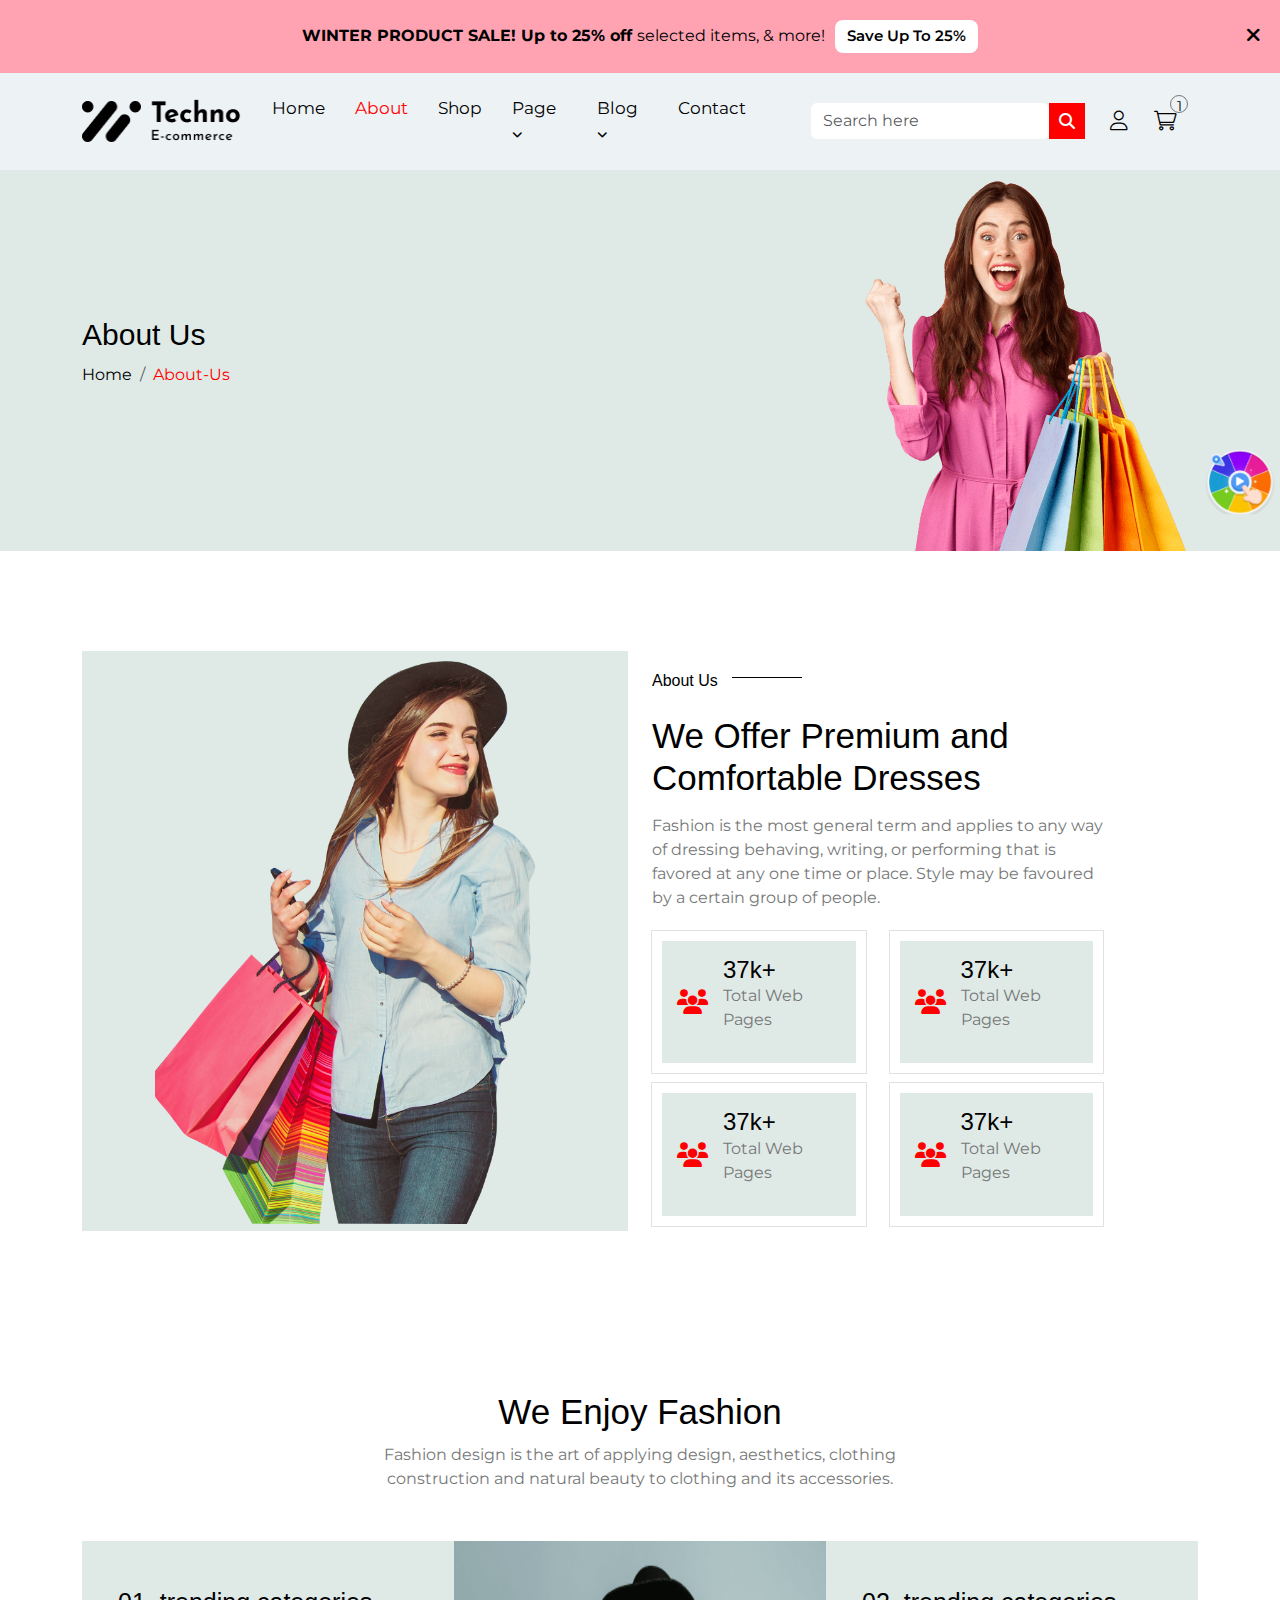
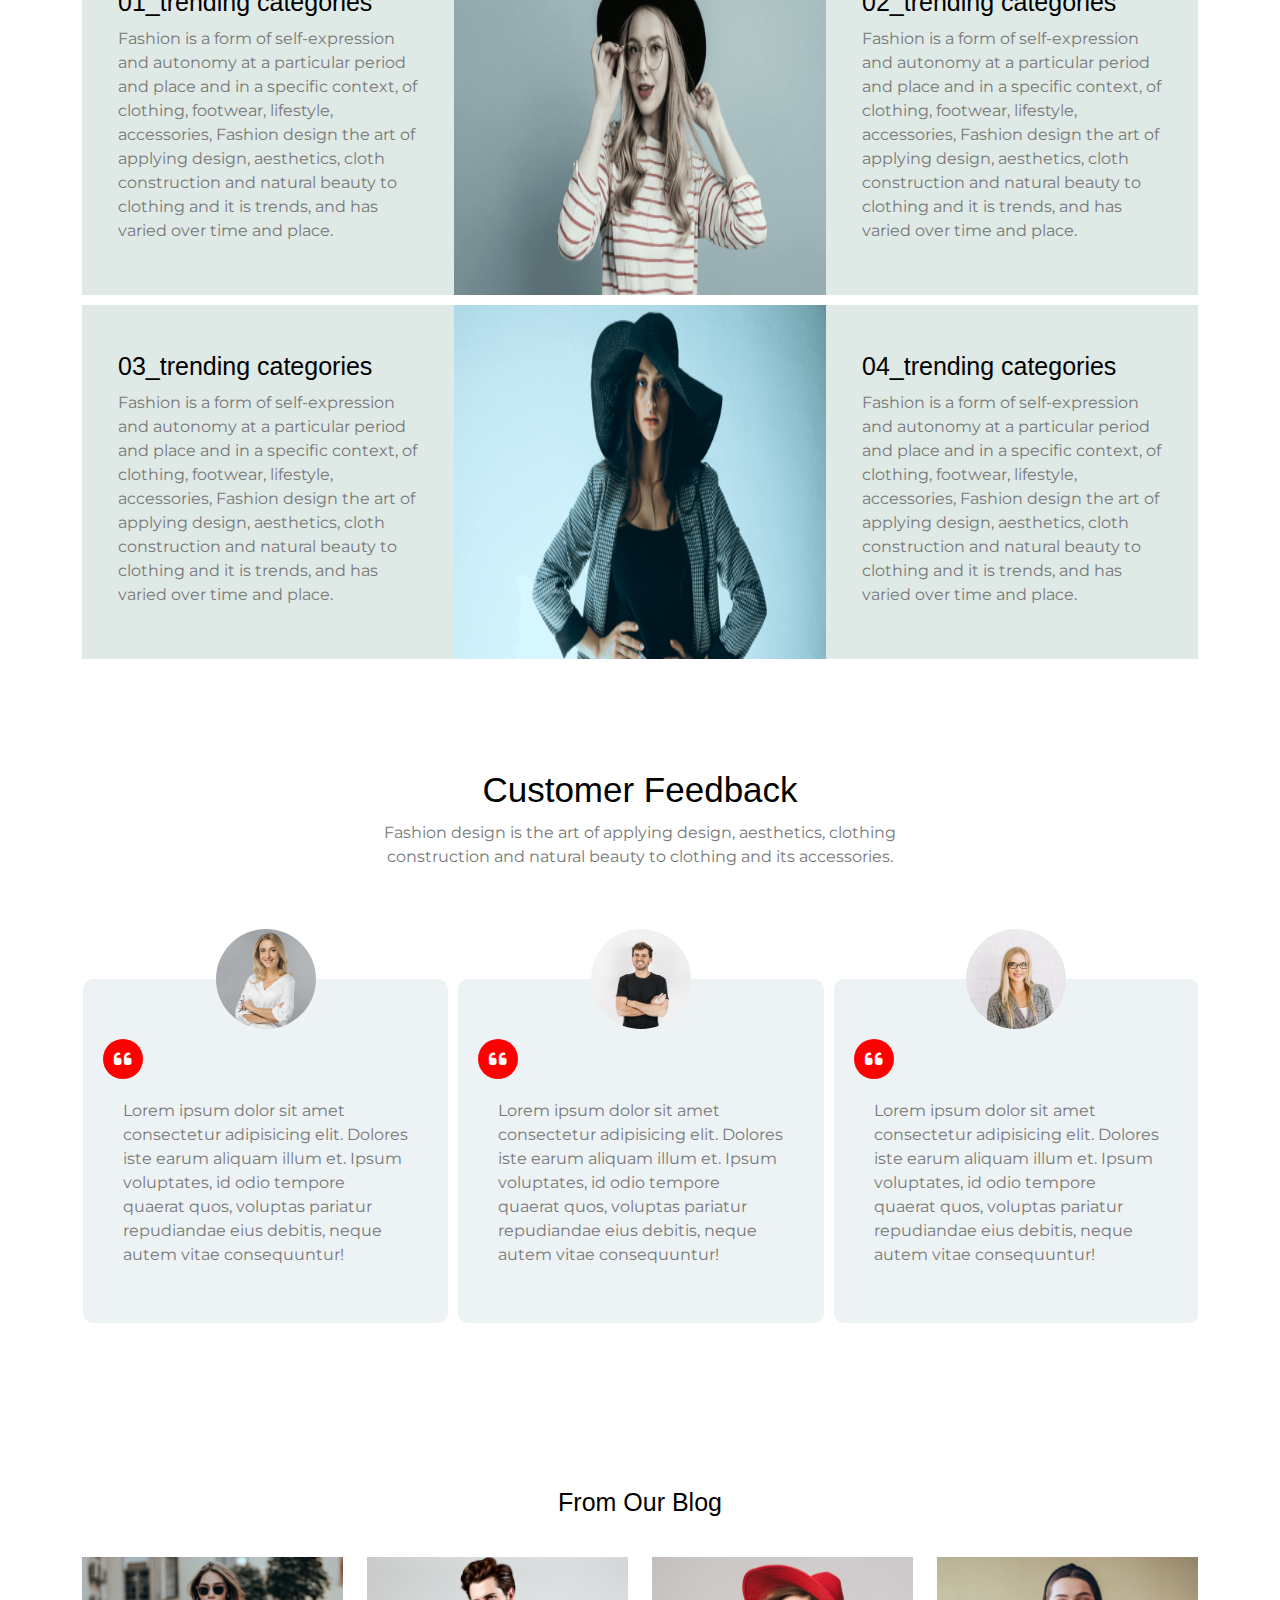
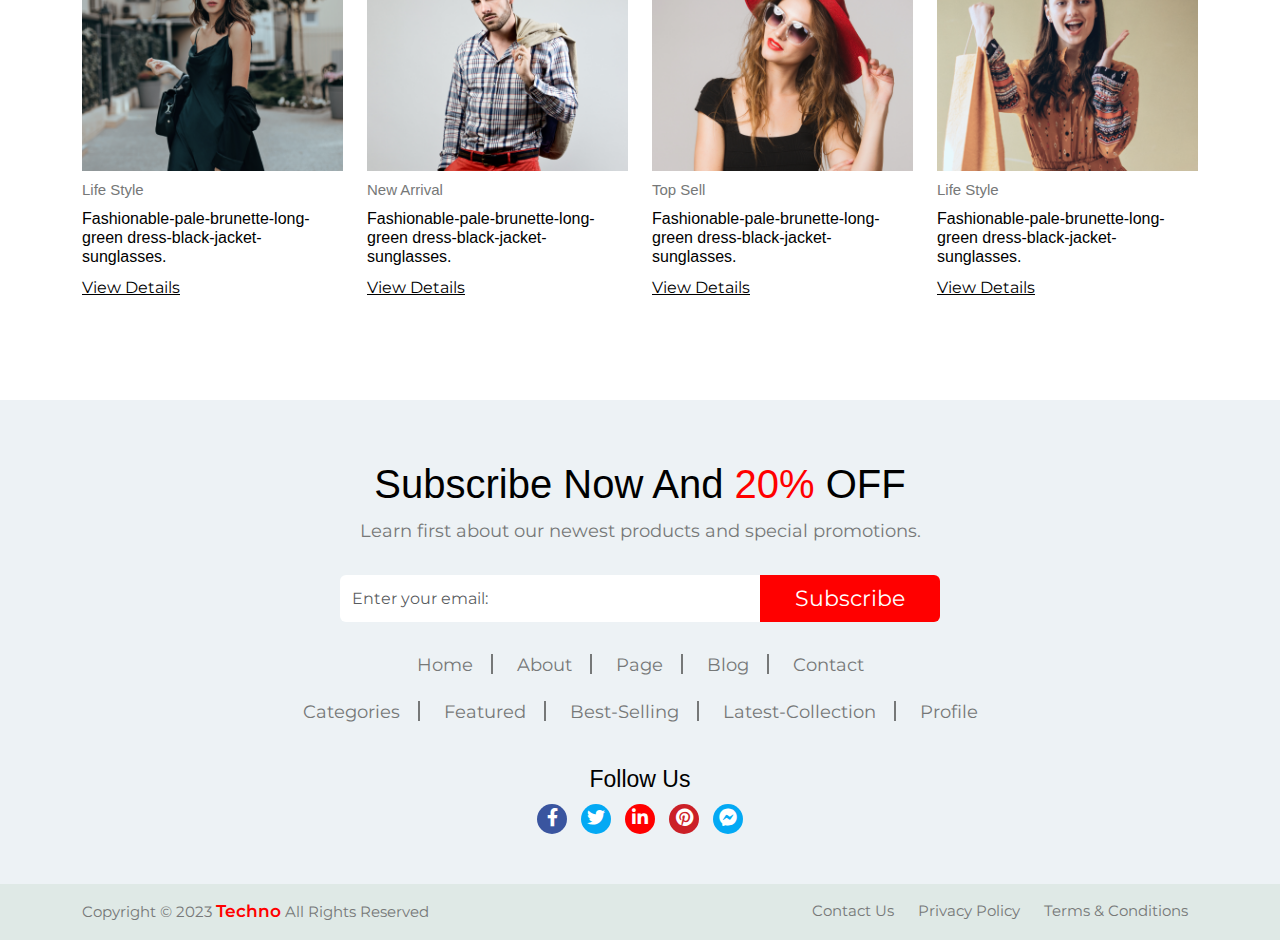
==== commit 3fbdf913: "change style" ====
--- a/about.html
+++ b/about.html
@@ -1,831 +1,896 @@
 <!DOCTYPE html>
 <html lang="en">
-    <head>
-        <meta charset="UTF-8" />
-        <meta name="viewport" content="width=device-width, initial-scale=1.0" />
-        <title>Fashion</title>
-        <!-- bootstrap-link-start -->
-        <link rel="stylesheet" href="./assets/css/bootstrap.min.css" />
-        <!-- bootstrap-link-end -->
-        <!-- owl-carousel-start -->
-        <link rel="stylesheet" href="./assets/css/owl.carousel.min.css" />
-        <link rel="stylesheet" href="./assets/css/owl.theme.default.min.css" />
-        <!-- owl-carousel-end -->
-        <!-- fontawesome-link-start -->
-        <link rel="stylesheet" href="./assets/css/all.min.css" />
-        <link rel="stylesheet" href="./assets/css/fontawesome.min.css" />
-        <!-- fontawesome-link-end -->
-        <link rel="stylesheet" href="./assets/css/style.css" />
-    </head>
-
-    <body onload="preloder_function()">
-        <!-- Preloader area start -->
-        <div id="preloader"></div>
-        <!-- Preloader area end -->
-
-        <!-- Preloader area end -->
-        <!-- scroll-top-start -->
-        <div class="scrollTop" onclick="scrollToTop();">
-            <a href="#"> <i class="fa-solid fa-angles-up"></i></a>
-        </div>
-        <!-- scroll-top-end -->
-
-        <!-- discount-wheel-start -->
-        <div class="discount-wheel">
-            <button type="button" data-bs-toggle="offcanvas" data-bs-target="#offcanvasWithBothOptions" aria-controls="offcanvasWithBothOptions"><img src="./assets/images/whell.png" alt="" /></button>
-        </div>
-        <!-- discount-wheel-end -->
-
-          <!-- offer-alert-start -->
-          <div class="offer-alert">
-            <div class="offer-content">
-                <marquee behavior="" direction="">
-                    <h5>25% off <span>on selected winter product</span></h5>
-                </marquee>
-            </div>
-        </div>
-        <!-- offer-alert-end -->
-
-        <!-- navbar-start -->
-        <nav class="navbar navbar-expand-xl ">
-            <div class="container">
-                <a class="navbar-brand" href="index.html"><img src="assets/images/Logo.png" alt="" /></a>
-                <button class="navbar-toggler" type="button" data-bs-toggle="collapse" data-bs-target="#navbarSupportedContent" aria-controls="navbarSupportedContent" aria-expanded="false" aria-label="Toggle navigation">
-                    <span class="navbar-toggler-icon"></span>
-                </button>
-                <div class="collapse navbar-collapse" id="navbarSupportedContent">
-                    <div class="categories-button">
-                        <button type="button" data-bs-toggle="offcanvas" data-bs-target="#offcanvastwo" aria-controls="offcanvastwo"><i class="fa-solid fa-bars-staggered"></i></button>
-
-                        <div class="c-content">all categories</div>
-                    </div>
-                    <ul class="navbar-nav ms-auto mb-2 mb-lg-0">
-                        <li class="nav-item">
-                            <a class="nav-link" aria-current="page" href="index.html">Home</a>
-                        </li>
-                        <li class="nav-item">
-                            <a class="nav-link active" aria-current="page" href="about.html">about</a>
-                        </li>
-                        <li class="nav-item">
-                            <a class="nav-link" aria-current="page" href="shop.html">shop</a>
-                        </li>
-                        <li class="nav-item">
-                            <div class="page-drop">
-                                <a class="nav-link" aria-current="page" href="#">page <i class="fa-solid fa-angle-down"></i><i class="fa-solid fa-angle-up"></i></a>
-
-                                <div class="page-item shadow-sm mb-5 bg-body rounded">
-                                    <ul class="">
-                                        <li>
-                                            <a href="product.html" href="product.html"><span>All products</span></a>
-                                        </li>
-                                        <li>
-                                            <a href="product-grid.html" href="product-grid.html"><span>product grid view</span></a>
-                                        </li>
-                                        <li>
-                                            <a href="product-list.html" href="product-list.html"><span>product list view</span></a>
-                                        </li>
-                                        <li>
-                                            <a href="product-details.html" href="product-details.html"><span>product details</span></a>
-                                        </li>
-
-                                        <li>
-                                            <a href="sign-up.html"><span>sign-up</span></a>
-                                        </li>
-                                    </ul>
-                                </div>
-                            </div>
-                        </li>
-                        <li class="nav-item">
-                            <div class="page-drop">
-                                <a class="nav-link" aria-current="blog" href="#">blog <i class="fa-solid fa-angle-down"></i><i class="fa-solid fa-angle-up"></i></a>
-
-                                <div class="page-item shadow-sm mb-5 bg-body rounded">
-                                    <ul class="">
-                                        <li>
-                                            <a href="blog.html"><span>blog</span></a>
-                                        </li>
-                                        <li>
-                                            <a href="blog-details-1.html"><span>blog-details-1</span></a>
-                                        </li>
-                                        <li>
-                                            <a href="blog-details-2.html"><span>blog-details-2</span></a>
-                                        </li>
-                                    </ul>
-                                </div>
-                            </div>
-                        </li>
-                        <li class="nav-item">
-                            <a class="nav-link" aria-current="page" href="contact.html">contact</a>
-                        </li>
-                    </ul>
-                </div>
-
-                <div class="nav-right">
-                    <form class="d-flex" role="search">
-                        <input class="form-control" type="search" placeholder="Search here" aria-label="Search" />
-                        <button class=" " type="submit"><i class="fa-solid fa-magnifying-glass"></i></button>
-                    </form>
-                    <div class="nav-icon d-flex align-items-center">
-                        <a href="log-in.html"> <i class="fa-light fa-user"></i></a>
-
-                        <div class="dropdown">
-                            <button class="dropbtn">
-                                <a href="#"><i class="fa-sharp fa-light fa-cart-shopping" data-bs-toggle="offcanvas" data-bs-target="#offcanvasExample" aria-controls="offcanvasExample"></i></a>
-                                <span>1</span>
-                            </button>
-                        </div>
-                    </div>
-                    <div class="search-icon">
-                        <button type="button" class="btn" data-bs-toggle="modal" data-bs-target="#searchModal">
-                            <i class="fa-solid fa-magnifying-glass"></i>
+
+<head>
+    <meta charset="UTF-8" />
+    <meta name="viewport" content="width=device-width, initial-scale=1.0" />
+    <title>Fashion</title>
+    <!-- bootstrap-link-start -->
+    <link rel="stylesheet" href="./assets/css/bootstrap.min.css" />
+    <!-- bootstrap-link-end -->
+    <!-- owl-carousel-start -->
+    <link rel="stylesheet" href="./assets/css/owl.carousel.min.css" />
+    <link rel="stylesheet" href="./assets/css/owl.theme.default.min.css" />
+    <!-- owl-carousel-end -->
+    <!-- fontawesome-link-start -->
+    <link rel="stylesheet" href="./assets/css/all.min.css" />
+    <link rel="stylesheet" href="./assets/css/fontawesome.min.css" />
+    <!-- fontawesome-link-end -->
+    <link rel="stylesheet" href="./assets/css/style.css" />
+</head>
+
+<body onload="preloder_function()">
+    <!-- Preloader area start -->
+    <div id="preloader"></div>
+    <!-- Preloader area end -->
+
+    <!-- Preloader area end -->
+    <!-- scroll-top-start -->
+    <div class="scrollTop" onclick="scrollToTop();">
+        <a href="#"> <i class="fa-solid fa-angles-up"></i></a>
+    </div>
+    <!-- scroll-top-end -->
+
+    <!-- discount-wheel-start -->
+    <div class="discount-wheel">
+        <button type="button" data-bs-toggle="offcanvas" data-bs-target="#offcanvasWithBothOptions"
+            aria-controls="offcanvasWithBothOptions"><img src="./assets/images/whell.png" alt="" /></button>
+    </div>
+    <!-- discount-wheel-end -->
+
+
+    <!-- offer-alert-start -->
+    <div class="offer-alert">
+        <button class="close"><i class="fa-solid fa-xmark"></i></button>
+        <div class="offer-content">
+            <strong>WINTER PRODUCT SALE! Up to 25% off </strong>selected items, &amp; more!
+            <button type="submit">save up to 25%</button>
+        </div>
+    </div>
+    <!-- offer-alert-end -->
+
+    <!-- navbar-start -->
+    <nav class="navbar navbar-expand-xl ">
+        <div class="container">
+            <a class="navbar-brand" href="index.html"><img src="assets/images/Logo.png" alt="" /></a>
+            <button class="navbar-toggler" type="button" data-bs-toggle="collapse"
+                data-bs-target="#navbarSupportedContent" aria-controls="navbarSupportedContent" aria-expanded="false"
+                aria-label="Toggle navigation">
+                <span class="navbar-toggler-icon"></span>
+            </button>
+            <div class="collapse navbar-collapse" id="navbarSupportedContent">
+                <div class="categories-button">
+                    <button type="button" data-bs-toggle="offcanvas" data-bs-target="#offcanvastwo"
+                        aria-controls="offcanvastwo"><i class="fa-solid fa-bars-staggered"></i></button>
+
+                    <div class="c-content">all categories</div>
+                </div>
+                <ul class="navbar-nav ms-auto mb-2 mb-lg-0">
+                    <li class="nav-item">
+                        <a class="nav-link" aria-current="page" href="index.html">Home</a>
+                    </li>
+                    <li class="nav-item">
+                        <a class="nav-link active" aria-current="page" href="about.html">about</a>
+                    </li>
+                    <li class="nav-item">
+                        <a class="nav-link" aria-current="page" href="shop.html">shop</a>
+                    </li>
+                    <li class="nav-item">
+                        <div class="page-drop">
+                            <a class="nav-link" aria-current="page" href="#">page <i
+                                    class="fa-solid fa-angle-down"></i><i class="fa-solid fa-angle-up"></i></a>
+
+                            <div class="page-item shadow-sm mb-5 bg-body rounded">
+                                <ul class="">
+                                    <li>
+                                        <a href="product.html" href="product.html"><span>All products</span></a>
+                                    </li>
+                                    <li>
+                                        <a href="product-grid.html" href="product-grid.html"><span>product grid
+                                                view</span></a>
+                                    </li>
+                                    <li>
+                                        <a href="product-list.html" href="product-list.html"><span>product list
+                                                view</span></a>
+                                    </li>
+                                    <li>
+                                        <a href="product-details.html" href="product-details.html"><span>product
+                                                details</span></a>
+                                    </li>
+
+                                    <li>
+                                        <a href="sign-up.html"><span>sign-up</span></a>
+                                    </li>
+                                </ul>
+                            </div>
+                        </div>
+                    </li>
+                    <li class="nav-item">
+                        <div class="page-drop">
+                            <a class="nav-link" aria-current="blog" href="#">blog <i
+                                    class="fa-solid fa-angle-down"></i><i class="fa-solid fa-angle-up"></i></a>
+
+                            <div class="page-item shadow-sm mb-5 bg-body rounded">
+                                <ul class="">
+                                    <li>
+                                        <a href="blog.html"><span>blog</span></a>
+                                    </li>
+                                    <li>
+                                        <a href="blog-details-1.html"><span>blog-details-1</span></a>
+                                    </li>
+                                    <li>
+                                        <a href="blog-details-2.html"><span>blog-details-2</span></a>
+                                    </li>
+                                </ul>
+                            </div>
+                        </div>
+                    </li>
+                    <li class="nav-item">
+                        <a class="nav-link" aria-current="page" href="contact.html">contact</a>
+                    </li>
+                </ul>
+            </div>
+
+            <div class="nav-right">
+                <form class="d-flex" role="search">
+                    <input class="form-control" type="search" placeholder="Search here" aria-label="Search" />
+                    <button class=" " type="submit"><i class="fa-solid fa-magnifying-glass"></i></button>
+                </form>
+                <div class="nav-icon d-flex align-items-center">
+                    <a href="log-in.html"> <i class="fa-light fa-user"></i></a>
+
+                    <div class="dropdown">
+                        <button class="dropbtn">
+                            <a href="#"><i class="fa-sharp fa-light fa-cart-shopping" data-bs-toggle="offcanvas"
+                                    data-bs-target="#offcanvasExample" aria-controls="offcanvasExample"></i></a>
+                            <span>1</span>
                         </button>
                     </div>
                 </div>
-            </div>
-        </nav>
-        <!-- navbar-end -->
-
-        <!-- banner-section-start -->
-        <section class="banner-section">
-            <div class="container">
-                <div class="row align-items-center justify-content-center">
-                    <div class="col-md-6">
-                        <div class="banner-content">
-                            <h3>about us</h3>
-                            <nav aria-label="breadcrumb">
-                                <ol class="breadcrumb">
-                                    <li class="breadcrumb-item"><a href="index.html">home</a></li>
-                                    <li class="breadcrumb-item active" aria-current="page">about-us</li>
-                                </ol>
-                            </nav>
-                        </div>
-                    </div>
-                    <div class="col-md-6">
-                        <div class="banner-img text-end">
-                            <img src="assets/images/banner/banner.png" alt="" />
-                        </div>
-                    </div>
-                </div>
-            </div>
-        </section>
-        <!-- banner-section-end -->
-
-        <!-- about-start -->
-        <section class="about-section section-2">
-            <div class="container">
-                <div class="row">
+                <div class="search-icon">
+                    <button type="button" class="btn" data-bs-toggle="modal" data-bs-target="#searchModal">
+                        <i class="fa-solid fa-magnifying-glass"></i>
+                    </button>
+                </div>
+            </div>
+        </div>
+    </nav>
+    <!-- navbar-end -->
+
+    <!-- banner-section-start -->
+    <section class="banner-section">
+        <div class="container">
+            <div class="row align-items-center justify-content-center">
+                <div class="col-md-6">
+                    <div class="banner-content">
+                        <h3>about us</h3>
+                        <nav aria-label="breadcrumb">
+                            <ol class="breadcrumb">
+                                <li class="breadcrumb-item"><a href="index.html">home</a></li>
+                                <li class="breadcrumb-item active" aria-current="page">about-us</li>
+                            </ol>
+                        </nav>
+                    </div>
+                </div>
+                <div class="col-md-6">
+                    <div class="banner-img text-end">
+                        <img src="assets/images/banner/banner.png" alt="" />
+                    </div>
+                </div>
+            </div>
+        </div>
+    </section>
+    <!-- banner-section-end -->
+
+    <!-- about-start -->
+    <section class="about-section section-2">
+        <div class="container">
+            <div class="row">
+                <div class="col-lg-6">
+                    <div class="about-image">
+                        <img src="assets/images/about/about-us.png" alt="" />
+                    </div>
+                </div>
+
+                <div class="col-lg-5">
+                    <div class="about-content">
+                        <h6>about us</h6>
+                        <h3>We Offer Premium and Comfortable Dresses</h3>
+                        <p>Fashion is the most general term and applies to any way of dressing behaving, writing, or
+                            performing that is favored at any one time or place. Style may be favoured by a certain
+                            group of people.</p>
+                    </div>
+                    <div class="items d-flex flex-wrap">
+                        <div class="row">
+                            <div class="col-md-6">
+                                <div class="count d-flex align-items-center">
+                                    <div class="count-icon">
+                                        <i class="fa-solid fa-users"></i>
+                                    </div>
+                                    <div class="count-content">
+                                        <h4><span class="counter">37k+</span></h4>
+                                        <p>Total Web Pages</p>
+                                    </div>
+                                </div>
+                            </div>
+                            <div class="col-md-6">
+                                <div class="count d-flex align-items-center">
+                                    <div class="count-icon">
+                                        <i class="fa-solid fa-users"></i>
+                                    </div>
+                                    <div class="count-content">
+                                        <h4><span class="counter">37k+</span></h4>
+                                        <p>Total Web Pages</p>
+                                    </div>
+                                </div>
+                            </div>
+                            <div class="col-md-6">
+                                <div class="count d-flex align-items-center">
+                                    <div class="count-icon">
+                                        <i class="fa-solid fa-users"></i>
+                                    </div>
+                                    <div class="count-content">
+                                        <h4><span class="counter">37k+</span></h4>
+                                        <p>Total Web Pages</p>
+                                    </div>
+                                </div>
+                            </div>
+                            <div class="col-md-6">
+                                <div class="count d-flex align-items-center">
+                                    <div class="count-icon">
+                                        <i class="fa-solid fa-users"></i>
+                                    </div>
+                                    <div class="count-content">
+                                        <h4><span class="counter">37k+</span></h4>
+                                        <p>Total Web Pages</p>
+                                    </div>
+                                </div>
+                            </div>
+                        </div>
+                    </div>
+                </div>
+            </div>
+        </div>
+    </section>
+    <!-- about-end -->
+
+    <!-- fashion-start -->
+    <section class="fashion-section section-1">
+        <div class="container">
+            <div class="fashion-top">
+                <h2>we enjoy fashion</h2>
+                <p>Fashion design is the art of applying design, aesthetics, clothing construction and natural beauty to
+                    clothing and its accessories.</p>
+            </div>
+            <div class="row g-0">
+                <div class="col-lg-4 col-md-6">
+                    <div class="fashion-content">
+                        <h3>01_trending categories</h3>
+                        <p>
+                            Fashion is a form of self-expression and autonomy at a particular period and place and in a
+                            specific context, of clothing, footwear, lifestyle, accessories, Fashion design the art of
+                            applying design,
+                            aesthetics, cloth construction and natural beauty to clothing and it is trends, and has
+                            varied over time and place.
+                        </p>
+                    </div>
+                </div>
+                <div class="col-lg-4 col-md-6">
+                    <div class="fashion-img">
+                        <img src="assets/images/about/f-details2.png" alt="" />
+                    </div>
+                </div>
+                <div class="col-lg-4 col-md-6">
+                    <div class="fashion-content">
+                        <h3>02_trending categories</h3>
+                        <p>
+                            Fashion is a form of self-expression and autonomy at a particular period and place and in a
+                            specific context, of clothing, footwear, lifestyle, accessories, Fashion design the art of
+                            applying design,
+                            aesthetics, cloth construction and natural beauty to clothing and it is trends, and has
+                            varied over time and place.
+                        </p>
+                    </div>
+                </div>
+                <div class="col-lg-4 col-md-6">
+                    <div class="fashion-content">
+                        <h3>03_trending categories</h3>
+                        <p>
+                            Fashion is a form of self-expression and autonomy at a particular period and place and in a
+                            specific context, of clothing, footwear, lifestyle, accessories, Fashion design the art of
+                            applying design,
+                            aesthetics, cloth construction and natural beauty to clothing and it is trends, and has
+                            varied over time and place.
+                        </p>
+                    </div>
+                </div>
+                <div class="col-lg-4 col-md-6">
+                    <div class="fashion-img">
+                        <img src="assets/images/about/f-details1.png" alt="" />
+                    </div>
+                </div>
+                <div class="col-lg-4 col-md-6">
+                    <div class="fashion-content">
+                        <h3>04_trending categories</h3>
+                        <p>
+                            Fashion is a form of self-expression and autonomy at a particular period and place and in a
+                            specific context, of clothing, footwear, lifestyle, accessories, Fashion design the art of
+                            applying design,
+                            aesthetics, cloth construction and natural beauty to clothing and it is trends, and has
+                            varied over time and place.
+                        </p>
+                    </div>
+                </div>
+            </div>
+        </div>
+    </section>
+
+    <!-- fashion-end -->
+
+    <!-- testimonial -section-start -->
+    <section class="testimonial-section section-1">
+        <div class="container">
+            <div class="testimonial-top">
+                <h3>Customer Feedback</h3>
+                <p>Fashion design is the art of applying design, aesthetics, clothing construction and natural beauty to
+                    clothing and its accessories.</p>
+            </div>
+            <div class="row justify-content-center">
+                <div class="col-md-12">
+                    <div id="testimonial-slider" class="owl-carousel">
+                        <div class="item">
+                            <div class="testimonial-box">
+                                <div class="testimonial-img">
+                                    <img src="./assets/images/about/customer1.png" alt="" />
+                                </div>
+                                <div class="testimonial-content">
+                                    <div class="qoute"><i class="fa-solid fa-quote-left"></i></div>
+                                    <p>
+                                        Lorem ipsum dolor sit amet consectetur adipisicing elit. Dolores iste earum
+                                        aliquam illum et. Ipsum voluptates, id odio tempore quaerat quos, voluptas
+                                        pariatur repudiandae eius debitis, neque
+                                        autem vitae consequuntur!
+                                    </p>
+                                </div>
+                            </div>
+                        </div>
+                        <div class="item">
+                            <div class="testimonial-box">
+                                <div class="testimonial-img">
+                                    <img src="./assets/images/about/customer2.png" alt="" />
+                                </div>
+                                <div class="testimonial-content">
+                                    <div class="qoute"><i class="fa-solid fa-quote-left"></i></div>
+                                    <p>
+                                        Lorem ipsum dolor sit amet consectetur adipisicing elit. Dolores iste earum
+                                        aliquam illum et. Ipsum voluptates, id odio tempore quaerat quos, voluptas
+                                        pariatur repudiandae eius debitis, neque
+                                        autem vitae consequuntur!
+                                    </p>
+                                </div>
+                            </div>
+                        </div>
+                        <div class="item">
+                            <div class="testimonial-box">
+                                <div class="testimonial-img">
+                                    <img src="./assets/images/about/customer3.png" alt="" />
+                                </div>
+                                <div class="testimonial-content">
+                                    <div class="qoute"><i class="fa-solid fa-quote-left"></i></div>
+                                    <p>
+                                        Lorem ipsum dolor sit amet consectetur adipisicing elit. Dolores iste earum
+                                        aliquam illum et. Ipsum voluptates, id odio tempore quaerat quos, voluptas
+                                        pariatur repudiandae eius debitis, neque
+                                        autem vitae consequuntur!
+                                    </p>
+                                </div>
+                            </div>
+                        </div>
+                        <div class="item">
+                            <div class="testimonial-box">
+                                <div class="testimonial-img">
+                                    <img src="./assets/images/about/customer4.png" alt="" />
+                                </div>
+                                <div class="testimonial-content">
+                                    <div class="qoute"><i class="fa-solid fa-quote-left"></i></div>
+                                    <p>
+                                        Lorem ipsum dolor sit amet consectetur adipisicing elit. Dolores iste earum
+                                        aliquam illum et. Ipsum voluptates, id odio tempore quaerat quos, voluptas
+                                        pariatur repudiandae eius debitis, neque
+                                        autem vitae consequuntur!
+                                    </p>
+                                </div>
+                            </div>
+                        </div>
+                    </div>
+                </div>
+            </div>
+        </div>
+    </section>
+
+    <!-- testimonial -section-end -->
+
+    <!-- blog-section-start -->
+    <section class="blog-section section-1">
+        <div class="container">
+            <div class="blog-top">
+                <h3>from our blog</h3>
+            </div>
+            <div class="row">
+                <div class="col-lg-3 col-md-6">
+                    <div class="blog-box">
+                        <div class="blog-img">
+                            <img src="./assets/images/blog/blog1.png" alt="" />
+                        </div>
+                        <div class="blog-content">
+                            <h6>life style</h6>
+                            <h4>Fashionable-pale-brunette-long-green dress-black-jacket-sunglasses.</h4>
+                            <a href="#">view details</a>
+                        </div>
+                    </div>
+                </div>
+                <div class="col-lg-3 col-md-6">
+                    <div class="blog-box">
+                        <div class="blog-img">
+                            <img src="./assets/images/blog/blog2.png" alt="" />
+                        </div>
+                        <div class="blog-content">
+                            <h6>new arrival</h6>
+                            <h4>Fashionable-pale-brunette-long-green dress-black-jacket-sunglasses.</h4>
+                            <a href="#">view details</a>
+                        </div>
+                    </div>
+                </div>
+                <div class="col-lg-3 col-md-6">
+                    <div class="blog-box">
+                        <div class="blog-img">
+                            <img src="./assets/images/blog/blog3.png" alt="" />
+                        </div>
+                        <div class="blog-content">
+                            <h6>top sell</h6>
+                            <h4>Fashionable-pale-brunette-long-green dress-black-jacket-sunglasses.</h4>
+                            <a href="#">view details</a>
+                        </div>
+                    </div>
+                </div>
+                <div class="col-lg-3 col-md-6">
+                    <div class="blog-box">
+                        <div class="blog-img">
+                            <img src="./assets/images/blog/blog4.png" alt="" />
+                        </div>
+                        <div class="blog-content">
+                            <h6>life style</h6>
+                            <h4>Fashionable-pale-brunette-long-green dress-black-jacket-sunglasses.</h4>
+                            <a href="#">view details</a>
+                        </div>
+                    </div>
+                </div>
+            </div>
+        </div>
+    </section>
+    <!-- blog-section-end -->
+
+    <!-- footer-start -->
+    <footer class="footer">
+        <div class="container">
+            <div class="footer-box section-1">
+                <div class="footer-content">
+                    <h2>subscribe now and <span>20%</span> OFF</h2>
+                    <p>Learn first about our newest products and special promotions.</p>
+                </div>
+                <div class="footer-search-box">
+                    <div class="input-group">
+                        <input type="email" class="form-control" placeholder="Enter your email:"
+                            aria-label="Recipient's username" aria-describedby="button-addon2" />
+                        <button class="btn" type="button" id="button-addon2">subscribe</button>
+                    </div>
+                </div>
+                <div class="footer-nav">
+                    <a href="#">home</a>
+                    <a href="#">about</a>
+                    <a href="#">page</a>
+                    <a href="#">blog</a>
+                    <a href="#">contact</a>
+                </div>
+                <div class="footer-nav">
+                    <a href="#">categories</a>
+                    <a href="#">featured</a>
+                    <a href="#">best-selling</a>
+                    <a href="#">latest-collection</a>
+                    <a href="#">profile</a>
+                </div>
+                <div class="follow-us">
+                    <h4>follow us</h4>
+                    <a href="#"> <i class="fa-brands fa-facebook-f"></i></a>
+                    <a href="#"><i class="fa-brands fa-twitter"></i></a>
+                    <a href="#"><i class="fa-brands fa-linkedin-in"></i></a>
+                    <a href="#"><i class="fa-brands fa-pinterest"></i></a>
+                    <a href="#"> <i class="fa-brands fa-facebook-messenger"></i></a>
+                </div>
+            </div>
+        </div>
+        <div class="footer-bottom">
+            <div class="container d-flex justify-content-between">
+                <div class="fotter-b-content">
+                    <p>Copyright © 2023 <span>Techno</span> All Rights Reserved</p>
+                </div>
+                <div class="footer-b-list">
+                    <a href="contact.html">Contact Us</a>
+                    <a href="#">Privacy Policy</a>
+                    <a href="#">Terms &amp; Conditions</a>
+                </div>
+            </div>
+        </div>
+    </footer>
+    <!-- footer-end -->
+
+    <!-- search-modal-start -->
+    <div class="search-modal">
+        <div class="modal fade" id="searchModal" tabindex="-1" aria-labelledby="searchModalLabel" aria-hidden="true">
+            <div class="modal-dialog">
+                <div class="modal-content">
+                    <div class="modal-body">
+                        <form class="d-flex" role="search">
+                            <input class="form-control" type="search" placeholder="Search here" aria-label="Search" />
+                            <button class=" " type="submit"><i class="fa-solid fa-magnifying-glass"></i></button>
+                        </form>
+                    </div>
+                </div>
+            </div>
+        </div>
+    </div>
+    <!-- search-modal-end -->
+
+    <!-- categories-canvas-start -->
+    <div class="categories-canvas">
+        <div class="offcanvas offcanvas-start" tabindex="-1" id="offcanvastwo" aria-labelledby="offcanvastwoLabel">
+            <div class="offcanvas-header">
+                <h5 class="offcanvas-title" id="offcanvastwoLabel">categories</h5>
+                <button type="button" data-bs-dismiss="offcanvas" aria-label="Close"><i
+                        class="fa-solid fa-arrow-left"></i></button>
+            </div>
+            <div class="offcanvas-body">
+                <div class="categories-item">
+                    <div class="accordion" id="accordionExample">
+                        <div class="accordion-item">
+                            <h2 class="accordion-header" id="headingOne">
+                                <button class="d-flex justify-content-between align-items-center collapsed"
+                                    type="button" data-bs-toggle="collapse" data-bs-target="#collapseOne"
+                                    aria-expanded="false" aria-controls="collapseOne">
+                                    women
+                                    <i class="fa-solid fa-plus"></i>
+                                </button>
+                            </h2>
+                            <div id="collapseOne" class="accordion-collapse collapse" aria-labelledby="headingOne"
+                                data-bs-parent="#accordionExample">
+                                <div class="accordion-body">
+                                    <ul>
+                                        <h3>categories</h3>
+                                        <li><a href="#">Activewear</a></li>
+                                        <li><a href="#">Cargos</a></li>
+                                        <li><a href="#">Coats & Jackets</a></li>
+                                        <li><a href="#">Dresses</a></li>
+                                        <li><a href="#">One-Pieces</a></li>
+                                        <li><a href="#">Pants</a></li>
+                                        <li><a href="#">Shirts & Tops</a></li>
+                                        <li><a href="#">Sleepwear & Loungewear</a></li>
+                                        <li><a href="#">Activewear</a></li>
+                                    </ul>
+                                    <ul>
+                                        <h3>explore</h3>
+                                        <li><a href="#">Latest Arrivals</a></li>
+                                        <li><a href="#">Our sales</a></li>
+                                        <li><a href="#">Bestsellers</a></li>
+                                        <li><a href="#">Not expensive</a></li>
+                                        <li><a href="#">Expensive</a></li>
+                                        <li><a href="#">Exclusive</a></li>
+                                        <li><a href="#">Season summer</a></li>
+                                        <li><a href="#">Season winter</a></li>
+                                        <li><a href="#">Season autumn</a></li>
+                                    </ul>
+                                </div>
+                            </div>
+                        </div>
+                        <div class="accordion-item">
+                            <h2 class="accordion-header" id="headingTwo">
+                                <button class="d-flex justify-content-between align-items-center collapsed"
+                                    type="button" data-bs-toggle="collapse" data-bs-target="#collapseTwo"
+                                    aria-expanded="false" aria-controls="collapseTwo">
+                                    men
+                                    <i class="fa-solid fa-plus"></i>
+                                </button>
+                            </h2>
+                            <div id="collapseTwo" class="accordion-collapse collapse" aria-labelledby="headingTwo"
+                                data-bs-parent="#accordionExample">
+                                <div class="accordion-body">
+                                    <ul>
+                                        <h3>popular</h3>
+                                        <li><a href="#"> Arm Warmers & Sleeves</a></li>
+                                        <li><a href="#">Balaclavas</a></li>
+                                        <li><a href="#"> Bandanas & Headties</a></li>
+                                        <li><a href="#"> Bridal Accessories</a></li>
+                                        <li><a href="#"> Earmuffs</a></li>
+                                    </ul>
+                                    <ul>
+                                        <h3>on sale</h3>
+                                        <li><a href="#"> Hand Muffs</a></li>
+                                        <li><a href="#">Hats</a></li>
+                                        <li><a href="#"> Sunglasses</a></li>
+                                        <li><a href="#"> Suspenders</a></li>
+                                        <li><a href="#"> Scarves & Shawls</a></li>
+                                    </ul>
+                                    <ul>
+                                        <h3>explore</h3>
+                                        <li><a href="#"> Latest Arrivals</a></li>
+                                        <li><a href="#">Our sales</a></li>
+                                        <li><a href="#"> Bestsellers</a></li>
+                                        <li><a href="#"> Not expensive</a></li>
+                                        <li><a href="#"> Expensive</a></li>
+                                    </ul>
+                                </div>
+                            </div>
+                        </div>
+                        <div class="accordion-item">
+                            <h2 class="accordion-header" id="headingThree">
+                                <button class="d-flex justify-content-between align-items-center collapsed"
+                                    type="button" data-bs-toggle="collapse" data-bs-target="#collapseThree"
+                                    aria-expanded="false" aria-controls="collapseThree">
+                                    kids
+                                    <i class="fa-solid fa-plus"></i>
+                                </button>
+                            </h2>
+                            <div id="collapseThree" class="accordion-collapse collapse" aria-labelledby="headingThree"
+                                data-bs-parent="#accordionExample">
+                                <div class="accordion-body">
+                                    <ul>
+                                        <h3>categories</h3>
+                                        <li><a href="#">Overalls</a></li>
+                                        <li><a href="#">Mittens</a></li>
+                                        <li><a href="#">Beanie</a></li>
+                                        <li><a href="#">Baby apron</a></li>
+                                        <li><a href="#">Socks</a></li>
+                                        <li><a href="#">Diaper</a></li>
+                                        <li><a href="#">Singlet</a></li>
+                                        <li><a href="#">Shoes</a></li>
+                                        <li><a href="#">Safety pin</a></li>
+                                    </ul>
+                                </div>
+                            </div>
+                        </div>
+                        <div class="accordion-item">
+                            <h2 class="accordion-header" id="headingfour">
+                                <button class="d-flex justify-content-between align-items-center collapsed"
+                                    type="button" data-bs-toggle="collapse" data-bs-target="#collapsefour"
+                                    aria-expanded="false" aria-controls="collapsefour">
+                                    Dresses
+                                    <i class="fa-solid fa-plus"></i>
+                                </button>
+                            </h2>
+                            <div id="collapsefour" class="accordion-collapse collapse" aria-labelledby="headingfour"
+                                data-bs-parent="#accordionExample">
+                                <div class="accordion-body">
+                                    <ul>
+                                        <h3>categories</h3>
+                                        <li><a href="#">Overalls</a></li>
+                                        <li><a href="#">Mittens</a></li>
+                                        <li><a href="#">Beanie</a></li>
+                                        <li><a href="#">Baby apron</a></li>
+                                        <li><a href="#">Socks</a></li>
+                                        <li><a href="#">Diaper</a></li>
+                                        <li><a href="#">Singlet</a></li>
+                                        <li><a href="#">Shoes</a></li>
+                                        <li><a href="#">Safety pin</a></li>
+                                    </ul>
+                                </div>
+                            </div>
+                        </div>
+                        <div class="accordion-item">
+                            <h2 class="accordion-header" id="headingfive">
+                                <button class="d-flex justify-content-between align-items-center collapsed"
+                                    type="button" data-bs-toggle="collapse" data-bs-target="#collapsefive"
+                                    aria-expanded="false" aria-controls="collapsefive">
+                                    clothing
+                                    <i class="fa-solid fa-plus"></i>
+                                </button>
+                            </h2>
+                            <div id="collapsefive" class="accordion-collapse collapse" aria-labelledby="headingfive"
+                                data-bs-parent="#accordionExample">
+                                <div class="accordion-body">
+                                    <ul>
+                                        <h3>winter cloth</h3>
+                                        <li><a href="#">Sweater</a></li>
+                                        <li><a href="#">Gloves</a></li>
+                                        <li><a href="#">Fleece jacket</a></li>
+                                        <li><a href="#">Trench coat (Women)</a></li>
+                                        <li><a href="#">Boots</a></li>
+                                    </ul>
+                                    <ul>
+                                        <h3>summer cloth</h3>
+                                        <li><a href="#">T-shirt</a></li>
+                                        <li><a href="#">Singlet</a></li>
+                                        <li><a href="#">Swim trunks</a></li>
+                                        <li><a href="#">One-piece bathing suit</a></li>
+                                        <li><a href="#">Cap</a></li>
+                                    </ul>
+                                </div>
+                            </div>
+                        </div>
+                        <div class="accordion-item">
+                            <h2 class="accordion-header" id="headingSix">
+                                <button class="d-flex justify-content-between align-items-center collapsed"
+                                    type="button" data-bs-toggle="collapse" data-bs-target="#collapseSix"
+                                    aria-expanded="false" aria-controls="collapseSix">
+                                    shoes
+                                    <i class="fa-solid fa-plus"></i>
+                                </button>
+                            </h2>
+                            <div id="collapseSix" class="accordion-collapse collapse" aria-labelledby="headingSix"
+                                data-bs-parent="#accordionExample">
+                                <div class="accordion-body">
+                                    <ul>
+                                        <h3>Athletic Shoes</h3>
+                                        <li><a href="#">Golf shoes</a></li>
+                                        <li><a href="#">Hiking boots</a></li>
+                                        <li><a href="#">High-tops</a></li>
+                                        <li><a href="#">Running shoes</a></li>
+                                        <li><a href="#">Climbing shoes</a></li>
+                                    </ul>
+                                    <ul>
+                                        <h3>Boots</h3>
+                                        <li><a href="#">Knee-high boots</a></li>
+                                        <li><a href="#">Laced booties</a></li>
+                                        <li><a href="#">Hiking boots</a></li>
+                                        <li><a href="#">Riding boots</a></li>
+                                        <li><a href="#">Snow boots</a></li>
+                                    </ul>
+                                </div>
+                            </div>
+                        </div>
+                    </div>
+                </div>
+            </div>
+        </div>
+    </div>
+    <!-- categories-canvas-end -->
+
+    <!-- modal-start -->
+    <div class="cart-canvas">
+        <div class="offcanvas offcanvas-end" tabindex="-1" id="offcanvasExample"
+            aria-labelledby="offcanvasExampleLabel">
+            <div class="offcanvas-header justify-content-end">
+                <h5 class="offcanvas-title" id="offcanvasWithBothOptionsLabel"></h5>
+                <button type="button" class="btn-close" data-bs-dismiss="offcanvas" aria-label="Close"></button>
+            </div>
+            <div class="offcanvas-body">
+                <div class="dropdown-content">
+                    <div class="shoping-cart-top">
+                        <div class="shoping-cart-title">
+                            <h4>shopping cart</h4>
+                            <p>
+                                Congratulations! You are qualified a <span>FREE SHIPPING <i
+                                        class="fa-solid fa-truck-fast"></i></span>
+                            </p>
+                        </div>
+                    </div>
+                    <div class="cart-box d-flex align-items-center">
+                        <div class="cart-img">
+                            <img src="./assets/images/home/feature-product-3.png" alt="" />
+                        </div>
+                        <div class="cart-content-box">
+                            <div class="cart-content">
+                                <h5>Sneakers Basketball shoes</h5>
+                                <div class="cart-details">
+                                    <h6>size : 6</h6>
+                                    <h6>color : deep green</h6>
+                                </div>
+                            </div>
+                            <div class="cart-info d-flex align-items-center justify-content-between">
+                                <div class="prize">
+                                    <h6><span>$</span>65.00</h6>
+                                </div>
+                                <div class="cart-quantity">
+                                    <button><i class="fa-solid fa-minus"></i></button>
+                                    <span>1</span>
+                                    <button><i class="fa-solid fa-plus"></i></button>
+                                </div>
+                            </div>
+                        </div>
+                        <div class="trash-icon">
+                            <button><i class="fa-light fa-trash"></i></button>
+                        </div>
+                    </div>
+                </div>
+                <div class="checkout-box">
+                    <div class="sub-total">
+                        <h6>
+                            <span><i class="fa-solid fa-tag fa-rotate-90"></i></span>week of 30% off ($19.50)
+                        </h6>
+                        <h4>subtotal $45.50 USD</h4>
+                    </div>
+                    <div class="form-wrap">
+                        <input class="form-input form-control-has-validation" id="subscribe-form-email" type="email"
+                            name="note" placeholder="Order special instructions" />
+                        <label class="form-label rd-input-label" for="subscribe-form-email"></label>
+                    </div>
+                    <div class="checkout-btn d-flex flex-wrap justify-content-between">
+                        <div class="view-cart">
+                            <button>view-cart</button>
+                        </div>
+                        <div class="check-out">
+                            <button>check out</button>
+                        </div>
+                    </div>
+                </div>
+            </div>
+        </div>
+    </div>
+    <!-- modal-end -->
+
+    <!-- discount-wheel-canvas-start -->
+    <div class="discount-wheel-canvas">
+        <div class="offcanvas offcanvas-start" data-bs-scroll="true" tabindex="-1" id="offcanvasWithBothOptions"
+            aria-labelledby="offcanvasWithBothOptionsLabel">
+            <div class="offcanvas-header">
+                <h5 class="offcanvas-title" id="offcanvasWithBothOptionsLabel"></h5>
+                <h5 class="offcanvas-title" id="offcanvasWithBothOptionsLabel"></h5>
+                <button type="button" class="btn-close" data-bs-dismiss="offcanvas" aria-label="Close"></button>
+            </div>
+            <div class="offcanvas-body">
+                <div class="row d-flex flex-lg-row-reverse">
                     <div class="col-lg-6">
-                        <div class="about-image">
-                            <img src="assets/images/about/about-us.png" alt="" />
-                        </div>
-                    </div>
-
-                    <div class="col-lg-5">
-                        <div class="about-content">
-                            <h6>about us</h6>
-                            <h3>We Offer Premium and Comfortable Dresses</h3>
-                            <p>Fashion is the most general term and applies to any way of dressing behaving, writing, or performing that is favored at any one time or place. Style may be favoured by a certain group of people.</p>
-                        </div>
-                        <div class="items d-flex flex-wrap">
-                            <div class="row">
-                                <div class="col-md-6">
-                                    <div class="count d-flex align-items-center">
-                                        <div class="count-icon">
-                                            <i class="fa-solid fa-users"></i>
-                                        </div>
-                                        <div class="count-content">
-                                            <h4><span class="counter">37k+</span></h4>
-                                            <p>Total Web Pages</p>
-                                        </div>
-                                    </div>
-                                </div>
-                                <div class="col-md-6">
-                                    <div class="count d-flex align-items-center">
-                                        <div class="count-icon">
-                                            <i class="fa-solid fa-users"></i>
-                                        </div>
-                                        <div class="count-content">
-                                            <h4><span class="counter">37k+</span></h4>
-                                            <p>Total Web Pages</p>
-                                        </div>
-                                    </div>
-                                </div>
-                                <div class="col-md-6">
-                                    <div class="count d-flex align-items-center">
-                                        <div class="count-icon">
-                                            <i class="fa-solid fa-users"></i>
-                                        </div>
-                                        <div class="count-content">
-                                            <h4><span class="counter">37k+</span></h4>
-                                            <p>Total Web Pages</p>
-                                        </div>
-                                    </div>
-                                </div>
-                                <div class="col-md-6">
-                                    <div class="count d-flex align-items-center">
-                                        <div class="count-icon">
-                                            <i class="fa-solid fa-users"></i>
-                                        </div>
-                                        <div class="count-content">
-                                            <h4><span class="counter">37k+</span></h4>
-                                            <p>Total Web Pages</p>
-                                        </div>
-                                    </div>
-                                </div>
-                            </div>
-                        </div>
-                    </div>
-                </div>
-            </div>
-        </section>
-        <!-- about-end -->
-
-        <!-- fashion-start -->
-        <section class="fashion-section section-1">
-            <div class="container">
-                <div class="fashion-top">
-                    <h2>we enjoy fashion</h2>
-                    <p>Fashion design is the art of applying design, aesthetics, clothing construction and natural beauty to clothing and its accessories.</p>
-                </div>
-                <div class="row g-0">
-                    <div class="col-lg-4 col-md-6">
-                        <div class="fashion-content">
-                            <h3>01_trending categories</h3>
-                            <p>
-                                Fashion is a form of self-expression and autonomy at a particular period and place and in a specific context, of clothing, footwear, lifestyle, accessories, Fashion design the art of applying design,
-                                aesthetics, cloth construction and natural beauty to clothing and it is trends, and has varied over time and place.
-                            </p>
-                        </div>
-                    </div>
-                    <div class="col-lg-4 col-md-6">
-                        <div class="fashion-img">
-                            <img src="assets/images/about/f-details2.png" alt="" />
-                        </div>
-                    </div>
-                    <div class="col-lg-4 col-md-6">
-                        <div class="fashion-content">
-                            <h3>02_trending categories</h3>
-                            <p>
-                                Fashion is a form of self-expression and autonomy at a particular period and place and in a specific context, of clothing, footwear, lifestyle, accessories, Fashion design the art of applying design,
-                                aesthetics, cloth construction and natural beauty to clothing and it is trends, and has varied over time and place.
-                            </p>
-                        </div>
-                    </div>
-                    <div class="col-lg-4 col-md-6">
-                        <div class="fashion-content">
-                            <h3>03_trending categories</h3>
-                            <p>
-                                Fashion is a form of self-expression and autonomy at a particular period and place and in a specific context, of clothing, footwear, lifestyle, accessories, Fashion design the art of applying design,
-                                aesthetics, cloth construction and natural beauty to clothing and it is trends, and has varied over time and place.
-                            </p>
-                        </div>
-                    </div>
-                    <div class="col-lg-4 col-md-6">
-                        <div class="fashion-img">
-                            <img src="assets/images/about/f-details1.png" alt="" />
-                        </div>
-                    </div>
-                    <div class="col-lg-4 col-md-6">
-                        <div class="fashion-content">
-                            <h3>04_trending categories</h3>
-                            <p>
-                                Fashion is a form of self-expression and autonomy at a particular period and place and in a specific context, of clothing, footwear, lifestyle, accessories, Fashion design the art of applying design,
-                                aesthetics, cloth construction and natural beauty to clothing and it is trends, and has varied over time and place.
-                            </p>
-                        </div>
-                    </div>
-                </div>
-            </div>
-        </section>
-
-        <!-- fashion-end -->
-
-        <!-- testimonial -section-start -->
-        <section class="testimonial-section section-1">
-            <div class="container">
-                <div class="testimonial-top">
-                    <h3>Customer Feedback</h3>
-                    <p>Fashion design is the art of applying design, aesthetics, clothing construction and natural beauty to clothing and its accessories.</p>
-                </div>
-                <div class="row justify-content-center">
-                    <div class="col-md-12">
-                        <div id="testimonial-slider" class="owl-carousel">
-                            <div class="item">
-                                <div class="testimonial-box">
-                                    <div class="testimonial-img">
-                                        <img src="./assets/images/about/customer1.png" alt="" />
-                                    </div>
-                                    <div class="testimonial-content">
-                                        <div class="qoute"><i class="fa-solid fa-quote-left"></i></div>
-                                        <p>
-                                            Lorem ipsum dolor sit amet consectetur adipisicing elit. Dolores iste earum aliquam illum et. Ipsum voluptates, id odio tempore quaerat quos, voluptas pariatur repudiandae eius debitis, neque
-                                            autem vitae consequuntur!
-                                        </p>
-                                    </div>
-                                </div>
-                            </div>
-                            <div class="item">
-                                <div class="testimonial-box">
-                                    <div class="testimonial-img">
-                                        <img src="./assets/images/about/customer2.png" alt="" />
-                                    </div>
-                                    <div class="testimonial-content">
-                                        <div class="qoute"><i class="fa-solid fa-quote-left"></i></div>
-                                        <p>
-                                            Lorem ipsum dolor sit amet consectetur adipisicing elit. Dolores iste earum aliquam illum et. Ipsum voluptates, id odio tempore quaerat quos, voluptas pariatur repudiandae eius debitis, neque
-                                            autem vitae consequuntur!
-                                        </p>
-                                    </div>
-                                </div>
-                            </div>
-                            <div class="item">
-                                <div class="testimonial-box">
-                                    <div class="testimonial-img">
-                                        <img src="./assets/images/about/customer3.png" alt="" />
-                                    </div>
-                                    <div class="testimonial-content">
-                                        <div class="qoute"><i class="fa-solid fa-quote-left"></i></div>
-                                        <p>
-                                            Lorem ipsum dolor sit amet consectetur adipisicing elit. Dolores iste earum aliquam illum et. Ipsum voluptates, id odio tempore quaerat quos, voluptas pariatur repudiandae eius debitis, neque
-                                            autem vitae consequuntur!
-                                        </p>
-                                    </div>
-                                </div>
-                            </div>
-                            <div class="item">
-                                <div class="testimonial-box">
-                                    <div class="testimonial-img">
-                                        <img src="./assets/images/about/customer4.png" alt="" />
-                                    </div>
-                                    <div class="testimonial-content">
-                                        <div class="qoute"><i class="fa-solid fa-quote-left"></i></div>
-                                        <p>
-                                            Lorem ipsum dolor sit amet consectetur adipisicing elit. Dolores iste earum aliquam illum et. Ipsum voluptates, id odio tempore quaerat quos, voluptas pariatur repudiandae eius debitis, neque
-                                            autem vitae consequuntur!
-                                        </p>
-                                    </div>
-                                </div>
-                            </div>
-                        </div>
-                    </div>
-                </div>
-            </div>
-        </section>
-
-        <!-- testimonial -section-end -->
-
-        <!-- blog-section-start -->
-        <section class="blog-section section-1">
-            <div class="container">
-                <div class="blog-top">
-                    <h3>from our blog</h3>
-                </div>
-                <div class="row">
-                    <div class="col-lg-3 col-md-6">
-                        <div class="blog-box">
-                            <div class="blog-img">
-                                <img src="./assets/images/blog/blog1.png" alt="" />
-                            </div>
-                            <div class="blog-content">
-                                <h6>life style</h6>
-                                <h4>Fashionable-pale-brunette-long-green dress-black-jacket-sunglasses.</h4>
-                                <a href="#">view details</a>
-                            </div>
-                        </div>
-                    </div>
-                    <div class="col-lg-3 col-md-6">
-                        <div class="blog-box">
-                            <div class="blog-img">
-                                <img src="./assets/images/blog/blog2.png" alt="" />
-                            </div>
-                            <div class="blog-content">
-                                <h6>new arrival</h6>
-                                <h4>Fashionable-pale-brunette-long-green dress-black-jacket-sunglasses.</h4>
-                                <a href="#">view details</a>
-                            </div>
-                        </div>
-                    </div>
-                    <div class="col-lg-3 col-md-6">
-                        <div class="blog-box">
-                            <div class="blog-img">
-                                <img src="./assets/images/blog/blog3.png" alt="" />
-                            </div>
-                            <div class="blog-content">
-                                <h6>top sell</h6>
-                                <h4>Fashionable-pale-brunette-long-green dress-black-jacket-sunglasses.</h4>
-                                <a href="#">view details</a>
-                            </div>
-                        </div>
-                    </div>
-                    <div class="col-lg-3 col-md-6">
-                        <div class="blog-box">
-                            <div class="blog-img">
-                                <img src="./assets/images/blog/blog4.png" alt="" />
-                            </div>
-                            <div class="blog-content">
-                                <h6>life style</h6>
-                                <h4>Fashionable-pale-brunette-long-green dress-black-jacket-sunglasses.</h4>
-                                <a href="#">view details</a>
-                            </div>
-                        </div>
-                    </div>
-                </div>
-            </div>
-        </section>
-        <!-- blog-section-end -->
-
-        <!-- footer-start -->
-        <footer class="footer">
-            <div class="container">
-                <div class="footer-box section-1">
-                    <div class="footer-content">
-                        <h2>subscribe now and <span>20%</span> OFF</h2>
-                        <p>Learn first about our newest products and special promotions.</p>
-                    </div>
-                    <div class="footer-search-box">
-                        <div class="input-group">
-                            <input type="email" class="form-control" placeholder="Enter your email:" aria-label="Recipient's username" aria-describedby="button-addon2" />
-                            <button class="btn" type="button" id="button-addon2">subscribe</button>
-                        </div>
-                    </div>
-                    <div class="footer-nav">
-                        <a href="#">home</a>
-                        <a href="#">about</a>
-                        <a href="#">page</a>
-                        <a href="#">blog</a>
-                        <a href="#">contact</a>
-                    </div>
-                    <div class="footer-nav">
-                        <a href="#">categories</a>
-                        <a href="#">featured</a>
-                        <a href="#">best-selling</a>
-                        <a href="#">latest-collection</a>
-                        <a href="#">profile</a>
-                    </div>
-                    <div class="follow-us">
-                        <h4>follow us</h4>
-                        <a href="#"> <i class="fa-brands fa-facebook-f"></i></a>
-                        <a href="#"><i class="fa-brands fa-twitter"></i></a>
-                        <a href="#"><i class="fa-brands fa-linkedin-in"></i></a>
-                        <a href="#"><i class="fa-brands fa-pinterest"></i></a>
-                        <a href="#"> <i class="fa-brands fa-facebook-messenger"></i></a>
-                    </div>
-                </div>
-            </div>
-            <div class="footer-bottom">
-                <div class="container d-flex justify-content-between">
-                    <div class="fotter-b-content">
-                        <p>Copyright © 2023 <span>Techno</span> All Rights Reserved</p>
-                    </div>
-                    <div class="footer-b-list">
-                        <a href="contact.html">Contact Us</a>
-                        <a href="#">Privacy Policy</a>
-                        <a href="#">Terms &amp; Conditions</a>
-                    </div>
-                </div>
-            </div>
-        </footer>
-        <!-- footer-end -->
-
-        <!-- search-modal-start -->
-        <div class="search-modal">
-            <div class="modal fade" id="searchModal" tabindex="-1" aria-labelledby="searchModalLabel" aria-hidden="true">
-                <div class="modal-dialog">
-                    <div class="modal-content">
-                        <div class="modal-body">
-                            <form class="d-flex" role="search">
-                                <input class="form-control" type="search" placeholder="Search here" aria-label="Search" />
-                                <button class=" " type="submit"><i class="fa-solid fa-magnifying-glass"></i></button>
-                            </form>
-                        </div>
-                    </div>
-                </div>
-            </div>
-        </div>
-        <!-- search-modal-end -->
-
-        <!-- categories-canvas-start -->
-        <div class="categories-canvas">
-            <div class="offcanvas offcanvas-start" tabindex="-1" id="offcanvastwo" aria-labelledby="offcanvastwoLabel">
-                <div class="offcanvas-header">
-                    <h5 class="offcanvas-title" id="offcanvastwoLabel">categories</h5>
-                    <button type="button" data-bs-dismiss="offcanvas" aria-label="Close"><i class="fa-solid fa-arrow-left"></i></button>
-                </div>
-                <div class="offcanvas-body">
-                    <div class="categories-item">
-                        <div class="accordion" id="accordionExample">
-                            <div class="accordion-item">
-                                <h2 class="accordion-header" id="headingOne">
-                                    <button class="d-flex justify-content-between align-items-center collapsed" type="button" data-bs-toggle="collapse" data-bs-target="#collapseOne" aria-expanded="false" aria-controls="collapseOne">
-                                        women
-                                        <i class="fa-solid fa-plus"></i>
-                                    </button>
-                                </h2>
-                                <div id="collapseOne" class="accordion-collapse collapse" aria-labelledby="headingOne" data-bs-parent="#accordionExample">
-                                    <div class="accordion-body">
-                                        <ul>
-                                            <h3>categories</h3>
-                                            <li><a href="#">Activewear</a></li>
-                                            <li><a href="#">Cargos</a></li>
-                                            <li><a href="#">Coats & Jackets</a></li>
-                                            <li><a href="#">Dresses</a></li>
-                                            <li><a href="#">One-Pieces</a></li>
-                                            <li><a href="#">Pants</a></li>
-                                            <li><a href="#">Shirts & Tops</a></li>
-                                            <li><a href="#">Sleepwear & Loungewear</a></li>
-                                            <li><a href="#">Activewear</a></li>
-                                        </ul>
-                                        <ul>
-                                            <h3>explore</h3>
-                                            <li><a href="#">Latest Arrivals</a></li>
-                                            <li><a href="#">Our sales</a></li>
-                                            <li><a href="#">Bestsellers</a></li>
-                                            <li><a href="#">Not expensive</a></li>
-                                            <li><a href="#">Expensive</a></li>
-                                            <li><a href="#">Exclusive</a></li>
-                                            <li><a href="#">Season summer</a></li>
-                                            <li><a href="#">Season winter</a></li>
-                                            <li><a href="#">Season autumn</a></li>
-                                        </ul>
-                                    </div>
-                                </div>
-                            </div>
-                            <div class="accordion-item">
-                                <h2 class="accordion-header" id="headingTwo">
-                                    <button class="d-flex justify-content-between align-items-center collapsed" type="button" data-bs-toggle="collapse" data-bs-target="#collapseTwo" aria-expanded="false" aria-controls="collapseTwo">
-                                        men
-                                        <i class="fa-solid fa-plus"></i>
-                                    </button>
-                                </h2>
-                                <div id="collapseTwo" class="accordion-collapse collapse" aria-labelledby="headingTwo" data-bs-parent="#accordionExample">
-                                    <div class="accordion-body">
-                                        <ul>
-                                            <h3>popular</h3>
-                                            <li><a href="#"> Arm Warmers & Sleeves</a></li>
-                                            <li><a href="#">Balaclavas</a></li>
-                                            <li><a href="#"> Bandanas & Headties</a></li>
-                                            <li><a href="#"> Bridal Accessories</a></li>
-                                            <li><a href="#"> Earmuffs</a></li>
-                                        </ul>
-                                        <ul>
-                                            <h3>on sale</h3>
-                                            <li><a href="#"> Hand Muffs</a></li>
-                                            <li><a href="#">Hats</a></li>
-                                            <li><a href="#"> Sunglasses</a></li>
-                                            <li><a href="#"> Suspenders</a></li>
-                                            <li><a href="#"> Scarves & Shawls</a></li>
-                                        </ul>
-                                        <ul>
-                                            <h3>explore</h3>
-                                            <li><a href="#"> Latest Arrivals</a></li>
-                                            <li><a href="#">Our sales</a></li>
-                                            <li><a href="#"> Bestsellers</a></li>
-                                            <li><a href="#"> Not expensive</a></li>
-                                            <li><a href="#"> Expensive</a></li>
-                                        </ul>
-                                    </div>
-                                </div>
-                            </div>
-                            <div class="accordion-item">
-                                <h2 class="accordion-header" id="headingThree">
-                                    <button class="d-flex justify-content-between align-items-center collapsed" type="button" data-bs-toggle="collapse" data-bs-target="#collapseThree" aria-expanded="false" aria-controls="collapseThree">
-                                        kids
-                                        <i class="fa-solid fa-plus"></i>
-                                    </button>
-                                </h2>
-                                <div id="collapseThree" class="accordion-collapse collapse" aria-labelledby="headingThree" data-bs-parent="#accordionExample">
-                                    <div class="accordion-body">
-                                        <ul>
-                                            <h3>categories</h3>
-                                            <li><a href="#">Overalls</a></li>
-                                            <li><a href="#">Mittens</a></li>
-                                            <li><a href="#">Beanie</a></li>
-                                            <li><a href="#">Baby apron</a></li>
-                                            <li><a href="#">Socks</a></li>
-                                            <li><a href="#">Diaper</a></li>
-                                            <li><a href="#">Singlet</a></li>
-                                            <li><a href="#">Shoes</a></li>
-                                            <li><a href="#">Safety pin</a></li>
-                                        </ul>
-                                    </div>
-                                </div>
-                            </div>
-                            <div class="accordion-item">
-                                <h2 class="accordion-header" id="headingfour">
-                                    <button class="d-flex justify-content-between align-items-center collapsed" type="button" data-bs-toggle="collapse" data-bs-target="#collapsefour" aria-expanded="false" aria-controls="collapsefour">
-                                        Dresses
-                                        <i class="fa-solid fa-plus"></i>
-                                    </button>
-                                </h2>
-                                <div id="collapsefour" class="accordion-collapse collapse" aria-labelledby="headingfour" data-bs-parent="#accordionExample">
-                                    <div class="accordion-body">
-                                        <ul>
-                                            <h3>categories</h3>
-                                            <li><a href="#">Overalls</a></li>
-                                            <li><a href="#">Mittens</a></li>
-                                            <li><a href="#">Beanie</a></li>
-                                            <li><a href="#">Baby apron</a></li>
-                                            <li><a href="#">Socks</a></li>
-                                            <li><a href="#">Diaper</a></li>
-                                            <li><a href="#">Singlet</a></li>
-                                            <li><a href="#">Shoes</a></li>
-                                            <li><a href="#">Safety pin</a></li>
-                                        </ul>
-                                    </div>
-                                </div>
-                            </div>
-                            <div class="accordion-item">
-                                <h2 class="accordion-header" id="headingfive">
-                                    <button class="d-flex justify-content-between align-items-center collapsed" type="button" data-bs-toggle="collapse" data-bs-target="#collapsefive" aria-expanded="false" aria-controls="collapsefive">
-                                        clothing
-                                        <i class="fa-solid fa-plus"></i>
-                                    </button>
-                                </h2>
-                                <div id="collapsefive" class="accordion-collapse collapse" aria-labelledby="headingfive" data-bs-parent="#accordionExample">
-                                    <div class="accordion-body">
-                                        <ul>
-                                            <h3>winter cloth</h3>
-                                            <li><a href="#">Sweater</a></li>
-                                            <li><a href="#">Gloves</a></li>
-                                            <li><a href="#">Fleece jacket</a></li>
-                                            <li><a href="#">Trench coat (Women)</a></li>
-                                            <li><a href="#">Boots</a></li>
-                                        </ul>
-                                        <ul>
-                                            <h3>summer cloth</h3>
-                                            <li><a href="#">T-shirt</a></li>
-                                            <li><a href="#">Singlet</a></li>
-                                            <li><a href="#">Swim trunks</a></li>
-                                            <li><a href="#">One-piece bathing suit</a></li>
-                                            <li><a href="#">Cap</a></li>
-                                        </ul>
-                                    </div>
-                                </div>
-                            </div>
-                            <div class="accordion-item">
-                                <h2 class="accordion-header" id="headingSix">
-                                    <button class="d-flex justify-content-between align-items-center collapsed" type="button" data-bs-toggle="collapse" data-bs-target="#collapseSix" aria-expanded="false" aria-controls="collapseSix">
-                                        shoes
-                                        <i class="fa-solid fa-plus"></i>
-                                    </button>
-                                </h2>
-                                <div id="collapseSix" class="accordion-collapse collapse" aria-labelledby="headingSix" data-bs-parent="#accordionExample">
-                                    <div class="accordion-body">
-                                        <ul>
-                                            <h3>Athletic Shoes</h3>
-                                            <li><a href="#">Golf shoes</a></li>
-                                            <li><a href="#">Hiking boots</a></li>
-                                            <li><a href="#">High-tops</a></li>
-                                            <li><a href="#">Running shoes</a></li>
-                                            <li><a href="#">Climbing shoes</a></li>
-                                        </ul>
-                                        <ul>
-                                            <h3>Boots</h3>
-                                            <li><a href="#">Knee-high boots</a></li>
-                                            <li><a href="#">Laced booties</a></li>
-                                            <li><a href="#">Hiking boots</a></li>
-                                            <li><a href="#">Riding boots</a></li>
-                                            <li><a href="#">Snow boots</a></li>
-                                        </ul>
-                                    </div>
-                                </div>
-                            </div>
-                        </div>
-                    </div>
-                </div>
-            </div>
-        </div>
-        <!-- categories-canvas-end -->
-
-        <!-- modal-start -->
-        <div class="cart-canvas">
-            <div class="offcanvas offcanvas-end" tabindex="-1" id="offcanvasExample" aria-labelledby="offcanvasExampleLabel">
-                <div class="offcanvas-header justify-content-end">
-                    <h5 class="offcanvas-title" id="offcanvasWithBothOptionsLabel"></h5>
-                    <button type="button" class="btn-close" data-bs-dismiss="offcanvas" aria-label="Close"></button>
-                </div>
-                <div class="offcanvas-body">
-                    <div class="dropdown-content">
-                        <div class="shoping-cart-top">
-                            <div class="shoping-cart-title">
-                                <h4>shopping cart</h4>
-                                <p>
-                                    Congratulations! You are qualified a <span>FREE SHIPPING <i class="fa-solid fa-truck-fast"></i></span>
-                                </p>
-                            </div>
-                        </div>
-                        <div class="cart-box d-flex align-items-center">
-                            <div class="cart-img">
-                                <img src="./assets/images/home/feature-product-3.png" alt="" />
-                            </div>
-                            <div class="cart-content-box">
-                                <div class="cart-content">
-                                    <h5>Sneakers Basketball shoes</h5>
-                                    <div class="cart-details">
-                                        <h6>size : 6</h6>
-                                        <h6>color : deep green</h6>
-                                    </div>
-                                </div>
-                                <div class="cart-info d-flex align-items-center justify-content-between">
-                                    <div class="prize">
-                                        <h6><span>$</span>65.00</h6>
-                                    </div>
-                                    <div class="cart-quantity">
-                                        <button><i class="fa-solid fa-minus"></i></button>
-                                        <span>1</span>
-                                        <button><i class="fa-solid fa-plus"></i></button>
-                                    </div>
-                                </div>
-                            </div>
-                            <div class="trash-icon">
-                                <button><i class="fa-light fa-trash"></i></button>
-                            </div>
-                        </div>
-                    </div>
-                    <div class="checkout-box">
-                        <div class="sub-total">
-                            <h6>
-                                <span><i class="fa-solid fa-tag fa-rotate-90"></i></span>week of 30% off ($19.50)
-                            </h6>
-                            <h4>subtotal $45.50 USD</h4>
-                        </div>
-                        <div class="form-wrap">
-                            <input class="form-input form-control-has-validation" id="subscribe-form-email" type="email" name="note" placeholder="Order special instructions" />
-                            <label class="form-label rd-input-label" for="subscribe-form-email"></label>
-                        </div>
-                        <div class="checkout-btn d-flex flex-wrap justify-content-between">
-                            <div class="view-cart">
-                                <button>view-cart</button>
-                            </div>
-                            <div class="check-out">
-                                <button>check out</button>
-                            </div>
-                        </div>
-                    </div>
-                </div>
-            </div>
-        </div>
-        <!-- modal-end -->
-
-        <!-- discount-wheel-canvas-start -->
-        <div class="discount-wheel-canvas">
-            <div class="offcanvas offcanvas-start" data-bs-scroll="true" tabindex="-1" id="offcanvasWithBothOptions" aria-labelledby="offcanvasWithBothOptionsLabel">
-                <div class="offcanvas-header">
-                    <h5 class="offcanvas-title" id="offcanvasWithBothOptionsLabel"></h5>
-                    <h5 class="offcanvas-title" id="offcanvasWithBothOptionsLabel"></h5>
-                    <button type="button" class="btn-close" data-bs-dismiss="offcanvas" aria-label="Close"></button>
-                </div>
-                <div class="offcanvas-body">
-                    <div class="row d-flex flex-lg-row-reverse">
-                        <div class="col-lg-6">
-                            <div class="spin-button">
-                                <h2>Fall Sale!</h2>
-                                <p>It's your chance to win a big discount this Fall. Press the "SPIN THE WHEEL" button and try your luck on our Coupon Wheel!</p>
-                                <button class="spin" onclick="spin()"><img src="./assets/images/right-arrow.png" alt="" />spin</button>
-                            </div>
-                        </div>
-                        <div class="col-lg-6">
-                            <div class="spin-box">
-                                <div class="mainbox" id="mainbox">
-                                    <div class="box" id="box">
-                                        <div class="box1">
-                                            <span class="font span1"><b>21% off</b></span>
-                                            <span class="font span2"><b>150 tk off</b></span>
-                                            <span class="font span3"><b>7% off</b></span>
-                                            <span class="font span4"><b>200 tk off</b></span>
-                                            <span class="font span5"><b>15% off </b></span>
-                                        </div>
-                                        <div class="box2">
-                                            <span class="font span1"><b>5% off</b></span>
-                                            <span class="font span2"><b>80 tk off </b></span>
-                                            <span class="font span3"><b>50 tk off</b></span>
-                                            <span class="font span4"><b>10% off</b></span>
-                                            <span class="font span5"><b>22% off </b></span>
-                                        </div>
-                                    </div>
-                                    <button>spin</button>
-                                </div>
-                                <audio controls="controls" id="applause" src="./assets/images/applause.mp3" type="audio/mp3"></audio>
-                                <audio controls="controls" id="wheel" src="./assets/images/wheel.mp3" type="audio/mp3"></audio>
-                            </div>
-                        </div>
-                    </div>
-                </div>
-            </div>
-        </div>
-        <!-- discount-wheel-canvas-end -->
-
-        <script src="./assets/js/jquery-3.7.1.min.js"></script>
-        <script src="./assets/js/bootstrap.bundle.min.js"></script>
-        <script src="./assets/js/owl.carousel.min.js"></script>
-        <!-- <script src="./assets/js/countMe.min.js"></script> -->
-        <!-- <script src="./assets/js/range-slider.min.js"></script> -->
-        <!-- <script src="./assets/js/fancybox.umd.js"></script> -->
-
-        <script src="./assets/js/fancybox.umd.js"></script>
-        <script src="./assets/js/jquery.easing.min.js"></script>
-        <script src="./assets/js/notiflix.min.js"></script>
-
-        <script src="./assets/js/main.js"></script>
-    </body>
-</html>
+                        <div class="spin-button">
+                            <h2>Fall Sale!</h2>
+                            <p>It's your chance to win a big discount this Fall. Press the "SPIN THE WHEEL" button and
+                                try your luck on our Coupon Wheel!</p>
+                            <button class="spin" onclick="spin()"><img src="./assets/images/right-arrow.png"
+                                    alt="" />spin</button>
+                        </div>
+                    </div>
+                    <div class="col-lg-6">
+                        <div class="spin-box">
+                            <div class="mainbox" id="mainbox">
+                                <div class="box" id="box">
+                                    <div class="box1">
+                                        <span class="font span1"><b>21% off</b></span>
+                                        <span class="font span2"><b>150 tk off</b></span>
+                                        <span class="font span3"><b>7% off</b></span>
+                                        <span class="font span4"><b>200 tk off</b></span>
+                                        <span class="font span5"><b>15% off </b></span>
+                                    </div>
+                                    <div class="box2">
+                                        <span class="font span1"><b>5% off</b></span>
+                                        <span class="font span2"><b>80 tk off </b></span>
+                                        <span class="font span3"><b>50 tk off</b></span>
+                                        <span class="font span4"><b>10% off</b></span>
+                                        <span class="font span5"><b>22% off </b></span>
+                                    </div>
+                                </div>
+                                <button>spin</button>
+                            </div>
+                            <audio controls="controls" id="applause" src="./assets/images/applause.mp3"
+                                type="audio/mp3"></audio>
+                            <audio controls="controls" id="wheel" src="./assets/images/wheel.mp3"
+                                type="audio/mp3"></audio>
+                        </div>
+                    </div>
+                </div>
+            </div>
+        </div>
+    </div>
+    <!-- discount-wheel-canvas-end -->
+
+    <script src="./assets/js/jquery-3.7.1.min.js"></script>
+    <script src="./assets/js/bootstrap.bundle.min.js"></script>
+    <script src="./assets/js/owl.carousel.min.js"></script>
+    <!-- <script src="./assets/js/countMe.min.js"></script> -->
+    <!-- <script src="./assets/js/range-slider.min.js"></script> -->
+    <!-- <script src="./assets/js/fancybox.umd.js"></script> -->
+
+    <script src="./assets/js/fancybox.umd.js"></script>
+    <script src="./assets/js/jquery.easing.min.js"></script>
+    <script src="./assets/js/notiflix.min.js"></script>
+
+    <script src="./assets/js/main.js"></script>
+</body>
+
+</html>--- a/assets/css/style.css
+++ b/assets/css/style.css
@@ -1 +1 @@
-@import"https://fonts.googleapis.com/css2?family=Montserrat:wght@400;500;600&display=swap";*{margin:0;padding:0;box-sizing:border-box}body{background:var(--white);color:var(--font-color);font-family:"Montserrat",sans-serif}#preloader{position:fixed;width:100%;height:100vh;background:#fff url(../images/preloader/1494.gif) no-repeat center;z-index:99999;top:0;left:0}:root{--primary: #f00;--background: #dfe9e6;--bg-light: #edf2f5;--bg-feature: #98b1aa;--bg-feature2: #ffa3b3;--secondary: #ffd2ba;--info: #dfe9e6;--text-info: #009efa;--golden: #f1c42e;--font-color3: #767878;--border-color: #e4e1e1;--nav-icon: #c0d4ce;--black: #000;--white: #fff;--fb: #3a559f;--tw: #03a9f4;--me: #03a9f4;--in: #ff0000;--p: #cb2027;--ins: #ec4eec}img{max-width:100%;height:auto}h1,h2,h3,h4,h5,h6{font-family:"Josefin Sans",sans-serif;color:var(--black);margin:0}h1{font-size:64px}h2{font-size:42px}h3{font-size:36px}h4{font-size:24px}h5{font-size:18px;font-weight:400}h6{font-size:16px;font-weight:400}a{text-decoration:none}ul{list-style:none;padding-left:0}.scrollTop{position:fixed;bottom:800px;right:50px;width:50px;height:50px;display:flex;justify-content:center;align-items:center;background-color:var(--primary);border-radius:50%;cursor:pointer;z-index:100000;visibility:hidden;opacity:0;transition:.5s}.scrollTop.active{bottom:50px;visibility:visible;opacity:1}.scrollTop a i{color:var(--white)}.discount-wheel{width:80px;height:auto;position:fixed;right:0;top:300px;z-index:2;cursor:pointer;animation:mymove 5s infinite}.discount-wheel button{border:none;background-color:rgba(0,0,0,0)}.notiflix-report-overlay{background:rgba(0,0,0,.2) !important}@keyframes mymove{100%{transform:rotate(360deg)}}.discount-wheel-canvas .offcanvas{width:800px}.discount-wheel-canvas .offcanvas .offcanvas-header button:focus{outline:0;box-shadow:0 0 .25rem rgba(13,110,253,0)}.discount-wheel-canvas .offcanvas .offcanvas-body .spin-box{position:relative}.discount-wheel-canvas .offcanvas .offcanvas-body .mainbox{position:relative;width:500px;height:500px;position:absolute;left:-200px;top:150px}.discount-wheel-canvas .offcanvas .offcanvas-body .mainbox:after{position:absolute;content:"";width:100%;height:100%;background:url(../images/arrow-bottom.png) no-repeat;background-size:5%;left:5%;top:48%;transform:rotate(90deg)}.discount-wheel-canvas .offcanvas .offcanvas-body .box{width:100%;height:100%;position:relative;border-radius:50%;overflow:hidden;transition:all ease-in-out 5s;transform:rotate(90deg)}.discount-wheel-canvas .offcanvas .offcanvas-body span{width:100%;height:100%;display:inline-block;position:absolute}.discount-wheel-canvas .offcanvas .offcanvas-body .span1{-webkit-clip-path:polygon(0 17%, 0 50%, 50% 50%);clip-path:polygon(0 17%, 0 50%, 50% 50%);background-color:#3c35e4}.discount-wheel-canvas .offcanvas .offcanvas-body .span2{-webkit-clip-path:polygon(0 17%, 30% 0, 50% 50%);clip-path:polygon(0 17%, 30% 0, 50% 50%);background-color:#8d01f8}.discount-wheel-canvas .offcanvas .offcanvas-body .span3{-webkit-clip-path:polygon(30% 0, 71% 0, 50% 50%);clip-path:polygon(30% 0, 71% 0, 50% 50%);background-color:#e71c99}.discount-wheel-canvas .offcanvas .offcanvas-body .span4{-webkit-clip-path:polygon(71% 0, 100% 18%, 50% 50%);clip-path:polygon(71% 0, 100% 18%, 50% 50%);background-color:#fb6c02}.discount-wheel-canvas .offcanvas .offcanvas-body .span5{-webkit-clip-path:polygon(100% 18%, 100% 50%, 50% 50%);clip-path:polygon(100% 18%, 100% 50%, 50% 50%);background:#fac403}.discount-wheel-canvas .offcanvas .offcanvas-body .box2 .span3{background-color:#75cc1f}.discount-wheel-canvas .offcanvas .offcanvas-body .box2{width:100%;height:100%;transform:rotate(180deg)}.discount-wheel-canvas .offcanvas .offcanvas-body .font{color:#fff;font-size:20px}.discount-wheel-canvas .offcanvas .offcanvas-body .box1 .span1 b{position:absolute;top:38%;right:74%;transform:rotate(200deg);text-align:center}.discount-wheel-canvas .offcanvas .offcanvas-body .box1 .span2 b{position:absolute;top:20%;right:62%;transform:rotate(-130deg)}.discount-wheel-canvas .offcanvas .offcanvas-body .box1 .span3 b{position:absolute;top:16%;right:43%;transform:rotate(-90deg)}.discount-wheel-canvas .offcanvas .offcanvas-body .box1 .span4 b{position:absolute;top:21%;right:17%;transform:rotate(-45deg)}.discount-wheel-canvas .offcanvas .offcanvas-body .box1 .span5 b{position:absolute;top:39%;right:13%;transform:rotate(-15deg);text-align:center}.discount-wheel-canvas .offcanvas .offcanvas-body .box2 .span1 b{position:absolute;top:37%;right:74%;transform:rotate(200deg)}.discount-wheel-canvas .offcanvas .offcanvas-body .box2 .span2 b{position:absolute;top:21%;right:62%;transform:rotate(-130deg);text-align:center}.discount-wheel-canvas .offcanvas .offcanvas-body .box2 .span3 b{position:absolute;top:15%;right:41%;transform:rotate(270deg)}.discount-wheel-canvas .offcanvas .offcanvas-body .box2 .span4 b{position:absolute;top:23%;right:22%;transform:rotate(310deg)}.discount-wheel-canvas .offcanvas .offcanvas-body .box2 .span5 b{position:absolute;top:37%;right:11%;transform:rotate(-20deg);text-align:center}.discount-wheel-canvas .offcanvas .offcanvas-body .mainbox button{position:absolute;left:200px;top:200px;border:none;width:70px;height:70px;border-radius:50%;background-color:#009efa;color:#fff;text-transform:capitalize;font-weight:500}.discount-wheel-canvas .offcanvas .offcanvas-body .mainbox.animate:after{animation:animateArrow .7s ease infinite}.discount-wheel-canvas .offcanvas .offcanvas-body audio{display:none}@keyframes animateArrow{50%{right:-50px}}.discount-wheel-canvas .offcanvas .offcanvas-body .spin-button{margin-top:250px}.discount-wheel-canvas .offcanvas .offcanvas-body .spin-button p{padding:20px 0;font-size:15px;font-weight:500}.discount-wheel-canvas .offcanvas .offcanvas-body .spin-button .spin{width:250px;height:50px;border-radius:0%;border:2px solid #fff;background-color:#4f9bf3;color:#fff;box-shadow:0 10px 20px rgba(0,0,0,.19),0 6px 6px rgba(0,0,0,.23);font-weight:bold;font-size:22px;cursor:pointer;z-index:1000;text-align:center}.discount-wheel-canvas .offcanvas .offcanvas-body .spin-button .spin img{margin-right:5px}.discount-wheel-canvas .offcanvas .offcanvas-body .spin:active{width:250px;height:50px;font-size:20px}.flash-sale .flash-modal .modal .modal-dialog{max-width:800px}.flash-sale .flash-modal .modal .modal-dialog .modal-content{background-color:rgba(0,0,0,0);border:none}.flash-sale .flash-modal .modal .modal-dialog .modal-content .modal-header{border:none}.flash-sale .flash-modal .modal .modal-dialog .modal-content .modal-header button{position:absolute;top:65px;right:60px;z-index:1;font-size:20px}.flash-sale .flash-modal .modal .modal-dialog .modal-content .modal-header button:focus{outline:0;box-shadow:0 0 .25rem rgba(13,110,253,0)}.flash-sale .flash-modal .modal .modal-dialog .modal-content .modal-body .flash-img{text-align:center}.offer-alert{background-color:var(--black);text-align:center;padding:10px}.offer-alert .offer-content{display:flex}.offer-alert .offer-content h5{color:var(--white)}.offer-alert .offer-content h5 span{color:var(--bg-feature);text-transform:capitalize;font-size:15px;margin-left:10px}.section-1{padding:50px 0}.section-2{padding:100px 0}@media(min-width: 1440px){.container,.container-lg,.container-md,.container-sm,.container-xl,.container-xxl{max-width:1600px !important}}.navbar{background-color:var(--bg-light);padding:15px}.navbar .container{position:relative}.navbar .navbar-collapse ul{margin-right:50px}.navbar .navbar-collapse ul li a{font-size:17px;margin:0 7px;font-weight:400;text-transform:capitalize;color:var(--black);transition:.5s}.navbar .navbar-collapse ul li a:hover{color:var(--primary)}.navbar .navbar-collapse ul li a .fa-angle-down{font-size:12px;transition:.5s}.navbar .navbar-collapse ul li a .fa-angle-up{font-size:12px;opacity:0;transition:.5s;visibility:hidden;position:absolute;right:18px;top:12px}.navbar .navbar-collapse ul li:hover .fa-angle-down{opacity:0;visibility:hidden}.navbar .navbar-collapse ul li:hover .fa-angle-up{opacity:1;visibility:visible}.navbar .navbar-collapse ul li .active{color:var(--primary)}.navbar .navbar-collapse ul .nav-item .page-drop{position:relative}.navbar .navbar-collapse ul .nav-item .page-drop:active a{color:var(--primary)}.navbar .navbar-collapse ul .nav-item .page-drop .page-item{padding:20px;position:absolute;width:300px;top:50px;visibility:hidden;opacity:0;background-color:var(--bg-light) !important;border-top:2px solid var(--primary);z-index:2}.navbar .navbar-collapse ul .nav-item .page-drop .page-item ul{margin-right:0}.navbar .navbar-collapse ul .nav-item .page-drop .page-item ul li{margin:8px 0;padding:8px 0px}.navbar .navbar-collapse ul .nav-item .page-drop:hover .page-item{visibility:visible;margin-top:-5px;transition:.5s;opacity:1}.navbar .navbar-collapse .categories-button{display:none}.navbar .nav-right{display:flex;align-items:center}.navbar .nav-right form .form-control{border:none;width:100%}.navbar .nav-right form .form-control:focus{outline:0;box-shadow:0 0 .25rem rgba(13,110,253,0)}.navbar .nav-right form button{background-color:var(--primary);border:none;padding:5px 10px;margin-right:20px}.navbar .nav-right form button i{color:var(--white)}.navbar .nav-right .search-icon{display:none}.navbar .nav-right .search-icon button{border:none;padding:0}.navbar .nav-right .search-icon button i{font-size:20px;margin:0 10px;color:var(--black);font-weight:300}.navbar .nav-right .nav-icon a i{font-size:20px;margin:0 5px;color:var(--black)}.navbar .nav-right .nav-icon a i:active i{color:var(--primary) I !important}.navbar .dropdown{position:relative;display:inline-block}.navbar .dropdown .dropbtn{background-color:rgba(0,0,0,0);padding:16px;font-size:16px;border:none}.navbar .dropdown .dropbtn span{position:absolute;top:5px;right:10px;border:1px solid var(--font-color3);width:18px;height:18px;font-size:14px;color:var(--black);text-align:center;border-radius:50%}.cart-canvas .offcanvas{width:600px;background-color:var(--bg-light);box-shadow:0px 8px 16px 0px rgba(0,0,0,.2)}.cart-canvas .offcanvas .offcanvas-header{padding:15px 0 0}.cart-canvas .offcanvas .offcanvas-header button{font-size:18px;margin-right:10px}.cart-canvas .offcanvas .offcanvas-header button:focus{outline:0;box-shadow:0 0 .25rem rgba(0,0,0,0)}.cart-canvas .offcanvas .offcanvas-body{position:relative}.cart-canvas .offcanvas .offcanvas-body .dropdown-content{overflow-y:scroll;height:80vh;padding-bottom:200px}.cart-canvas .offcanvas .offcanvas-body .dropdown-content .shoping-cart-top .shoping-cart-title h4{font-size:25px;padding:10px 0;text-transform:capitalize}.cart-canvas .offcanvas .offcanvas-body .dropdown-content .shoping-cart-top .shoping-cart-title p{font-size:13px;color:var(--font-color3)}.cart-canvas .offcanvas .offcanvas-body .dropdown-content .shoping-cart-top .shoping-cart-title p span{color:var(--primary)}.cart-canvas .offcanvas .offcanvas-body .dropdown-content .shoping-cart-top .shoping-cart-title p span i{margin-left:5px}.cart-canvas .offcanvas .offcanvas-body .dropdown-content .cart-box{width:100%;height:auto;padding:20px;border-radius:10px;background-color:var(--bg-light);box-shadow:0px 8px 16px 0px rgba(0,0,0,.2);margin:10px 0;position:relative}.cart-canvas .offcanvas .offcanvas-body .dropdown-content .cart-box .cart-img{background-color:var(--background);padding:15px;border-radius:10px;margin-right:20px}.cart-canvas .offcanvas .offcanvas-body .dropdown-content .cart-box .cart-content-box .cart-content h5{font-size:22px;max-width:230px;padding:5px 0}.cart-canvas .offcanvas .offcanvas-body .dropdown-content .cart-box .cart-content-box .cart-details{padding:5px 0}.cart-canvas .offcanvas .offcanvas-body .dropdown-content .cart-box .cart-content-box .cart-details h6{color:var(--font-color3);text-transform:capitalize;font-size:14px;line-height:1.5}.cart-canvas .offcanvas .offcanvas-body .dropdown-content .cart-box .cart-content-box .cart-info{margin:auto;margin-top:30px}.cart-canvas .offcanvas .offcanvas-body .dropdown-content .cart-box .cart-content-box .cart-info .prize h6{font-size:18px;font-weight:600}.cart-canvas .offcanvas .offcanvas-body .dropdown-content .cart-box .cart-content-box .cart-info .cart-quantity button{border:none;font-weight:200;font-size:14px}.cart-canvas .offcanvas .offcanvas-body .dropdown-content .cart-box .cart-content-box .cart-info .cart-quantity span{margin:0 10px}.cart-canvas .offcanvas .offcanvas-body .dropdown-content .cart-box .trash-icon{position:absolute;top:25px;right:25px}.cart-canvas .offcanvas .offcanvas-body .dropdown-content .cart-box .trash-icon button{border:none;font-size:15px;font-weight:600}.cart-canvas .offcanvas .offcanvas-body .checkout-box{padding:40px 15px;position:absolute;background-color:var(--background);left:0;right:0;bottom:0}.cart-canvas .offcanvas .offcanvas-body .checkout-box .sub-total{text-align:end}.cart-canvas .offcanvas .offcanvas-body .checkout-box .sub-total h6{color:var(--primary);font-size:14px;padding:5px 0;text-transform:capitalize}.cart-canvas .offcanvas .offcanvas-body .checkout-box .sub-total h6 span{color:var(--text-info);margin-right:5px}.cart-canvas .offcanvas .offcanvas-body .checkout-box .sub-total h4{text-transform:uppercase;font-size:18px;padding:5px 0;font-weight:600}.cart-canvas .offcanvas .offcanvas-body .checkout-box .form-wrap input{width:100%;padding:10px;border:none;background-color:var(--background);border-bottom:1px solid var(--bg-feature) !important}.cart-canvas .offcanvas .offcanvas-body .checkout-box .form-wrap input:focus{outline:0;box-shadow:0 0 .25rem rgba(0,0,0,0)}.cart-canvas .offcanvas .offcanvas-body .checkout-box .checkout-btn .view-cart{margin-bottom:10px}.cart-canvas .offcanvas .offcanvas-body .checkout-box .checkout-btn .view-cart button{padding:12px 70px;border:none;border-radius:20px;background-color:var(--bg-feature);text-transform:uppercase;color:var(--white);font-size:13px}.cart-canvas .offcanvas .offcanvas-body .checkout-box .checkout-btn .check-out button{padding:12px 70px;border:none;border-radius:20px;text-transform:uppercase;font-size:13px;background-color:var(--primary);color:var(--white)}.search-modal .modal-dialog .modal-body{background-color:var(--bg-light);border-radius:10px}.search-modal .modal-dialog .modal-body form input{width:100%;padding:10px;border:1px solid var(--primary);border-top-right-radius:0px;border-bottom-right-radius:0px}.search-modal .modal-dialog .modal-body form input:focus{outline:0;box-shadow:0 0 .25rem rgba(0,0,0,0)}.search-modal .modal-dialog .modal-body form button{border:none;background-color:var(--primary);padding:0 18px;border-top-right-radius:5px;border-bottom-right-radius:5px;color:var(--white);font-size:18px}.home-section .categories-drop .categories-button{margin:30px 0 10px;display:flex}.home-section .categories-drop .categories-button button{border:none;background-color:var(--nav-icon);color:var(--black);font-size:25px;width:70px;height:55px;display:flex;align-items:center;justify-content:center}.home-section .categories-drop .categories-button .c-content{display:flex;text-transform:capitalize;background-color:var(--background);align-items:center;justify-content:center;text-align:center;width:100%;font-size:22px;font-weight:600}.home-section .categories-drop .categories-item ul li{display:flex;justify-content:space-between;border:1px solid var(--border-color);padding:8px;position:relative}.home-section .categories-drop .categories-item ul li a{font-size:18px;text-transform:capitalize;color:var(--black);margin:7px}.home-section .categories-drop .categories-item ul li i{padding:10px 10px;font-size:12px;position:absolute;right:5px;top:8px}.home-section .categories-drop .categories-item ul .ct-1{position:relative}.home-section .categories-drop .categories-item ul .ct-1 .box1{width:800px;height:400px;padding:35px;position:absolute;top:0;right:-800px;background-color:var(--bg-light);z-index:2;visibility:hidden;opacity:0;transition:.5s;margin:90px 0}.home-section .categories-drop .categories-item ul .ct-1 .box1 ul{width:100%}.home-section .categories-drop .categories-item ul .ct-1 .box1 ul h3{font-size:16px;text-transform:uppercase;padding:10px 0;color:var(--primary);text-decoration:underline}.home-section .categories-drop .categories-item ul .ct-1 .box1 ul li{border:none;padding:0}.home-section .categories-drop .categories-item ul .ct-1 .box1 ul li a{border:none;text-transform:capitalize;padding:5px 0;margin:0;transition:.5s}.home-section .categories-drop .categories-item ul .ct-1 .box1 ul li a:hover{color:var(--primary)}.home-section .categories-drop .categories-item ul .ct-1 .box1 .img-box{margin:5px;width:100%;height:200px;background-color:var(--secondary);border-radius:20px;overflow:hidden;text-align:center}.home-section .categories-drop .categories-item ul .ct-1 .box1 .img-box img{padding:20px;height:100%;-o-object-fit:scale-down;object-fit:scale-down;transition:.5s}.home-section .categories-drop .categories-item ul .ct-1 .box1 .img-box:hover img{transform:scale(1.2)}.home-section .categories-drop .categories-item ul .ct-1 .box1 .img-box2{margin:5px;width:100%;height:200px;background-color:var(--secondary);border-radius:20px;overflow:hidden;text-align:center}.home-section .categories-drop .categories-item ul .ct-1 .box1 .img-box2 img{padding:20px;height:100%;-o-object-fit:scale-down;object-fit:scale-down;transition:.5s}.home-section .categories-drop .categories-item ul .ct-1 .box1 .img-box2:hover img{transform:scale(1.2)}.home-section .categories-drop .categories-item ul .ct-1:hover .box1{visibility:visible;opacity:1;margin:0}.home-section .super-sale{background-color:var(--background);margin:0 0 10px;padding:10px}.home-section .super-sale .sale-content{padding:0 10px}.home-section .super-sale .sale-content h4{color:var(--primary);font-size:16px}.home-section .super-sale .sale-content h5{font-size:16px}.home-section .super-sale .sale-content span{text-transform:capitalize;color:var(--primary);font-size:13px}.home-section .super-sale .sale-content span i{margin-left:5px}.home-section .super-sale .sale-img-2{position:relative;margin-top:50px}.home-section .super-sale .sale-img-2 span{position:absolute;top:-50px;right:0;background-color:var(--primary);color:var(--white);font-size:10px;padding:2px;text-transform:capitalize}.home-section .home-box{padding:84px 30px;background-color:var(--background)}.home-section .home-box .home-img img{width:100%;height:508px;-o-object-fit:contain;object-fit:contain}.home-section .home-box .home-content h5{font-size:20px;text-transform:capitalize;position:relative}.home-section .home-box .home-content h5::after{content:"";position:absolute;width:50px;height:1px;left:120px;top:10px;background-color:var(--black)}.home-section .home-box .home-content h2{font-size:60px;padding:15px 0;text-transform:capitalize;font-weight:600}.home-section .home-box .home-content p{font-size:16px;color:var(--black);line-height:1.8}.home-section .home-box .home-content button{padding:5px 25px;font-size:18px;text-transform:capitalize;border:1px solid var(--black);margin-bottom:15px;transition:.5s}.home-section .home-box .home-content button:hover{background-color:var(--black);color:var(--white)}.home-section .home-box .home-content span{font-size:16px}.categories-canvas{display:none}.categories-canvas .offcanvas-header{background-color:var(--background)}.categories-canvas .offcanvas-header h5{font-size:25px;text-transform:capitalize;color:var(--primary)}.categories-canvas .offcanvas-header button{border:none;background-color:rgba(0,0,0,0);font-size:20px}.categories-canvas .offcanvas-body{background-color:var(--bg-light);padding:0}.categories-canvas .offcanvas-body .categories-item .accordion-item .accordion-header button{border:none;width:100%;background-color:var(--bg-light);padding:15px 20px;font-size:20px;text-transform:capitalize}.categories-canvas .offcanvas-body .categories-item .accordion-item .accordion-header button i{font-size:18px}.categories-canvas .offcanvas-body .categories-item .accordion-item .accordion-body{padding:0}.categories-canvas .offcanvas-body .categories-item .accordion-item .accordion-body ul h3{font-size:18px;text-transform:capitalize;padding:10px 15px;color:var(--primary);border-bottom:1px solid var(--border-color)}.categories-canvas .offcanvas-body .categories-item .accordion-item .accordion-body ul li{list-style-type:disc;margin-left:35px;padding:8px}.categories-canvas .offcanvas-body .categories-item .accordion-item .accordion-body ul li a{font-size:16px;color:var(--black)}.feature-section{padding:100px 0 0 0}.feature-section .feature-box{border:1px solid var(--border-color);padding:30px}.feature-section .feature-box .feature-img{margin:0 20px 0 0}.feature-section .feature-box .feature-content h5{text-transform:capitalize;line-height:1;font-size:18px}.feature-section .feature-box .feature-content span{color:var(--font-color3);text-transform:capitalize;font-size:15px}.feature2-section .feature2-box{margin-bottom:10px}.feature2-section .feature2-box .feature-img2{z-index:2;padding:10px 10px 0 10px}.feature2-section .feature2-box .feature-img2 img{width:190px;height:246px;margin-bottom:-10px}.feature2-section .feature2-box .feature-conten2 h5{font-size:17px;text-transform:capitalize}.feature2-section .feature2-box .feature-conten2 h4{font-size:25px;padding:5px 0;text-transform:capitalize}.feature2-section .feature2-box .feature-conten2 p{font-size:14px;text-transform:capitalize;color:var(--font-color3)}.feature2-section .feature2-box .feature-conten2 a{color:var(--black);text-decoration:underline;text-transform:capitalize;font-weight:500}.feature2-section .feature-box1{height:100%;position:relative;background-color:var(--info);overflow:hidden;margin-bottom:20px}.feature2-section .feature-box1::before{content:"";position:absolute;width:130px;height:300px;background-color:var(--bg-feature);left:0}.feature2-section .feature-box2{height:100%;background-color:var(--secondary);margin-bottom:20px}.feature2-section .feature-box3{height:100%;background-color:var(--info);position:relative;background-color:var(--info);margin-bottom:20px;overflow:hidden}.feature2-section .feature-box3::before{content:"";position:absolute;width:130px;height:300px;background-color:var(--bg-feature2);left:0}.t-categories-section{background-color:var(--bg-light)}.t-categories-section .t-categories-top{margin:40px 0}.t-categories-section .t-categories-top h3{font-size:25px;text-align:center}.t-categories-section .t-categories-box{padding:10px}.t-categories-section .t-categories-box .t-categories-img{text-align:center}.t-categories-section .t-categories-box .t-categories-img img{border-radius:50%;width:50%}.t-categories-section .t-categories-box .t-categories-content h5{text-align:center;text-transform:capitalize;margin-top:20px;font-size:18px;font-weight:500}.f-product-section{position:relative}.f-product-section .f-product-top{margin:40px 0}.f-product-section .f-product-top h3{font-size:25px;text-transform:capitalize}.f-product-section .f-product-box{position:relative;border:1px solid var(--border-color);padding:25px 10px 40px 10px;transition:.5s}.f-product-section .f-product-box .f-product-hover{transition:.5s}.f-product-section .f-product-box .f-product-img{text-align:center;position:relative}.f-product-section .f-product-box .f-product-img span{background-color:var(--primary);padding:1px 5px;color:var(--white);position:absolute;left:0}.f-product-section .f-product-box .f-product-img img{height:163px;-o-object-fit:contain;object-fit:contain}.f-product-section .f-product-box .f-product-content{margin-bottom:20px}.f-product-section .f-product-box .f-product-content h5{text-align:center;font-size:15px;line-height:1.5;padding-bottom:10px}.f-product-section .f-product-box .f-product-content h3{font-size:20px;color:var(--primary);text-align:center}.f-product-section .f-product-box .f-product-icon{position:absolute;top:10px;right:20px}.f-product-section .f-product-box .f-product-icon i{border:1px solid var(--border-color);width:35px;height:35px;display:flex;align-items:center;justify-content:center;margin:2px;color:var(--font-color3);transition:.5s;visibility:hidden;opacity:0}.f-product-section .f-product-box .f-product-icon i:hover{background-color:var(--primary);color:var(--white)}.f-product-section .f-product-box .f-product-btn{position:absolute;bottom:0;right:0;left:0;text-align:center;margin:10px 0;visibility:hidden;opacity:0;transition:.5s}.f-product-section .f-product-box .f-product-btn button{border:none;width:150px;height:35px;background-color:var(--background);text-transform:capitalize;font-size:15px}.f-product-section .f-product-box .f-product-btn button i{margin-right:5px}.f-product-section .f-product-box:hover{border:1px solid var(--primary)}.f-product-section .f-product-box:hover .f-product-icon i{visibility:visible;opacity:1}.f-product-section .f-product-box:hover .f-product-btn{visibility:visible;opacity:1;bottom:0}.f-product-section .owl-nav{position:absolute;top:-70px;right:0}.f-product-section .owl-nav button{width:50px;height:50px;margin:0 5px;background-color:var(--primary) !important;border-radius:50%;border-radius:50%}.f-product-section .owl-nav button span{font-size:30px;color:var(--white)}.sale-section{background-color:var(--bg-light)}.sale-section .sale-offer-content h3{font-size:30px;text-transform:capitalize}.sale-section .sale-offer-content p{max-width:450px;padding:10px 0;color:var(--font-color3)}.sale-section .sale-offer-content button{padding:6px 20px;text-transform:capitalize;border:1px solid var(--black);transition:.5s}.sale-section .sale-offer-content button:hover{background-color:var(--black);color:var(--white)}.product-section .product-top{margin:40px 0}.product-section .product-top h3{font-size:25px;text-transform:capitalize}.product-section .product-box{position:relative;transition:.5s}.product-section .product-box .product-img{position:relative;text-align:center;padding:30px;border:1px solid var(--border-color)}.product-section .product-box .product-img span{background-color:var(--primary);padding:2px 3px 2px 3px;font-size:15px;color:var(--white);text-transform:capitalize;position:absolute;left:10px;top:10px}.product-section .product-box .product-img img{height:163px;-o-object-fit:scale-down;object-fit:scale-down}.product-section .product-box .product-content h5{font-size:15px;padding:15px 0;text-transform:capitalize;transition:.5s;line-height:1.5}.product-section .product-box .product-content h3{font-size:20px;color:var(--primary)}.product-section .product-box .product-icon{position:absolute;top:5px;right:5px;transition:.5s}.product-section .product-box .product-icon i{border:1px solid var(--border-color);width:35px;height:35px;display:flex;align-items:center;justify-content:center;margin:2px;color:var(--font-color3);opacity:0;transition:.5s}.product-section .product-box .product-icon i:hover{background-color:var(--primary);color:var(--white)}.product-section .product-box:hover .product-icon i{opacity:1}.product-section .product-box:hover .product-content h5{color:var(--primary)}.collection-section{background-color:var(--bg-light)}.collection-section .collection-top{margin:40px 0}.collection-section .collection-top h3{font-size:25px;text-transform:capitalize}.collection-section .collection-trendy-img img{width:100%}.collection-section .collection-trendy{position:relative}.collection-section .collection-trendy .collection-trendy-content{position:absolute;top:30px;left:30px;background-color:var(--background);max-width:210px;height:130px;padding:15px;text-align:center}.collection-section .collection-trendy .collection-trendy-content h5{text-transform:capitalize;font-size:25px}.collection-section .collection-trendy .collection-trendy-content a{font-size:16px;color:var(--primary);text-transform:capitalize;text-decoration:underline}.collection-section .collection-product{position:relative}.collection-section .collection-product .collection-img{position:relative}.collection-section .collection-product .collection-img span{position:absolute;background-color:var(--primary);color:var(--white);text-transform:capitalize;padding:3px 6px 3px 6px;font-size:15px;top:10px;left:10px}.collection-section .collection-product .collection-content{margin:10px 0}.collection-section .collection-product .collection-content h5{font-size:15px;padding:10px 0;text-transform:capitalize;transition:.5s;line-height:1.5}.collection-section .collection-product .prize h3{font-size:18px;color:var(--primary)}.collection-section .collection-product .prize h3 span{margin-left:10px;font-size:15px;color:var(--font-color3);text-decoration:line-through}.collection-section .collection-product .collection-product-icon{position:absolute;top:10px;right:20px}.collection-section .collection-product .collection-product-icon i{border:1px solid var(--border-color);width:35px;height:35px;display:flex;align-items:center;justify-content:center;margin:2px;color:var(--font-color3);transition:.5s;visibility:hidden;opacity:0}.collection-section .collection-product .collection-product-icon i:hover{background-color:var(--primary);color:var(--white)}.collection-section .collection-product:hover .collection-product-icon i{visibility:visible;opacity:1}.blog-section .blog-top{margin:40px 0;text-align:center}.blog-section .blog-top h3{font-size:25px;text-transform:capitalize}.blog-section .blog-box{margin:0 0px 50px 0}.blog-section .blog-box .blog-img img{width:100%}.blog-section .blog-box .blog-content h6{padding-top:10px;text-transform:capitalize;font-size:15px;color:var(--font-color3);margin-bottom:0}.blog-section .blog-box .blog-content h4{font-size:16px;max-width:350px;padding:10px 0}.blog-section .blog-box .blog-content a{color:var(--black);text-transform:capitalize;text-decoration:underline;font-size:16px}footer{background-color:var(--bg-light)}footer .footer-box{text-align:center}footer .footer-box .footer-content h2{font-size:40px;text-transform:capitalize;padding:10px 0}footer .footer-box .footer-content h2 span{color:var(--primary)}footer .footer-box .footer-content p{color:var(--font-color3);font-size:18px}footer .footer-box .footer-search-box{margin:30px 0}footer .footer-box .footer-search-box .input-group{width:100%;max-width:600px;margin:auto}footer .footer-box .footer-search-box .input-group input{border:none;line-height:2}footer .footer-box .footer-search-box .input-group input:focus{outline:0;box-shadow:0 0 .25rem rgba(0,0,0,0)}footer .footer-box .footer-search-box .input-group button{background-color:var(--primary);color:var(--white);width:30%;font-size:22px;text-transform:capitalize;font-weight:400;transition:.5s}footer .footer-box .footer-nav{margin-top:20px}footer .footer-box .footer-nav a{position:relative;margin:0px 20px;font-size:18px;text-transform:capitalize;color:var(--font-color3);transition:.5s}footer .footer-box .footer-nav a:hover{color:var(--primary)}footer .footer-box .footer-nav a::after{content:"";position:absolute;width:2px;height:20px;right:-20px;top:0;background-color:var(--font-color3)}footer .footer-box .footer-nav a:last-child::after{width:0}footer .footer-box .follow-us{margin-top:30px}footer .footer-box .follow-us h4{font-size:23px;text-transform:capitalize;padding:10px 0}footer .footer-box .follow-us a{margin:0 5px;font-size:18px;text-align:center}footer .footer-box .follow-us a i{width:30px;height:30px;border-radius:50%;text-align:center;color:var(--white)}footer .footer-box .follow-us a .fa-facebook-f{background-color:var(--fb)}footer .footer-box .follow-us a .fa-twitter{background-color:var(--tw)}footer .footer-box .follow-us a .fa-linkedin-in{background-color:var(--in)}footer .footer-box .follow-us a .fa-pinterest{background-color:var(--p)}footer .footer-box .follow-us a .fa-facebook-messenger{background-color:var(--me)}footer .footer-bottom{background-color:var(--background)}footer .footer-bottom .fotter-b-content p{margin-top:15px;font-size:15px;color:var(--font-color3)}footer .footer-bottom .fotter-b-content p span{font-size:17px;color:var(--primary);font-weight:600}footer .footer-bottom .footer-b-list{margin-top:15px}footer .footer-bottom .footer-b-list a{font-size:15px;margin:0 10px;color:var(--font-color3)}.banner-section{background-color:var(--background);padding:100px 0 0}.banner-section .banner-content h3{text-transform:capitalize;font-size:30px}.banner-section .banner-content nav{margin:10px 0}.banner-section .banner-content nav ol li{font-size:16px;text-transform:capitalize}.banner-section .banner-content nav ol li a{color:var(--black)}.banner-section .banner-content nav ol .active{color:var(--primary)}.about-section .about-image{width:100%;height:100%;background-color:var(--background);text-align:center}.about-section .about-image img{max-width:400px}.about-section .about-content{margin-top:10px}.about-section .about-content h6{position:relative;text-transform:capitalize;padding:10px 0}.about-section .about-content h6::after{content:"";position:absolute;width:70px;height:1px;top:16px;left:80px;background-color:#000}.about-section .about-content h3{font-size:35px;max-width:375px;padding:15px 0}.about-section .about-content p{font-size:16px;max-width:500px;color:var(--font-color3)}.about-section .items .count{background-color:var(--background);margin:5px 0;padding:15px;border:10px solid #fff;outline:1px solid var(--border-color)}.about-section .items .count .count-icon i{color:var(--primary);margin-right:15px;font-size:25px}.about-section .items .count .count-content{color:var(--font-color3)}.fashion-section .fashion-top{margin-bottom:50px;text-align:center}.fashion-section .fashion-top h2{font-size:35px;text-transform:capitalize;padding:10px 0}.fashion-section .fashion-top p{font-size:16px;max-width:600px;margin:auto;color:var(--font-color3)}.fashion-section .fashion-img{height:100%;padding-bottom:10px}.fashion-section .fashion-img img{height:100%;width:100%}.fashion-section .fashion-content{background-color:var(--background);width:100%;padding:36px;margin-bottom:10px}.fashion-section .fashion-content h3{padding:10px 0;font-size:25px}.fashion-section .fashion-content p{font-size:16px;color:var(--font-color3)}.testimonial-section .testimonial-top{text-align:center;margin-bottom:50px}.testimonial-section .testimonial-top h3{font-size:35px;text-transform:capitalize}.testimonial-section .testimonial-top p{max-width:600px;margin:auto;color:var(--font-color3);padding:10px 0}.testimonial-section .testimonial-box{position:relative}.testimonial-section .testimonial-box .testimonial-content{background-color:var(--bg-light);border-radius:10px;position:relative;padding:120px 40px 40px 40px}.testimonial-section .testimonial-box .testimonial-content .qoute{position:absolute;top:60px;left:20px;width:40px;height:40px;background-color:var(--primary);border-radius:50%;display:flex;align-items:center;justify-content:center;color:#fff;font-size:20px}.testimonial-section .testimonial-box .testimonial-content p{font-size:16px;color:var(--font-color3)}.testimonial-section .testimonial-box .testimonial-img img{width:100px;height:100px;border-radius:50%;position:absolute;top:-50px;right:0;left:0;margin:auto;z-index:1}.testimonial-section .owl-stage-outer{padding-top:50px}.product-section .prodcut-box{position:relative;border:1px solid var(--border-color);padding:20px;margin:10px;transition:.5s}.product-section .prodcut-box .product-title a{background-color:var(--primary);padding:5px 10px;color:var(--white)}.product-section .prodcut-box .product-img{text-align:center}.product-section .prodcut-box .product-img img{width:190px;height:190px;-o-object-fit:contain;object-fit:contain}.product-section .prodcut-box .product-content-box h6{padding:15px 0}.product-section .prodcut-box .product-content-box h6 a{font-size:16px;color:var(--black)}.product-section .prodcut-box .product-content-box h4{color:var(--primary);font-size:20px}.product-section .prodcut-box .product-icon{position:absolute;right:10px;top:10px}.product-section .prodcut-box .product-icon i{border:1px solid var(--border-color);width:35px;height:35px;display:flex;align-items:center;justify-content:center;margin:2px;color:var(--font-color3);transition:.5s;visibility:hidden;opacity:0}.product-section .prodcut-box .product-icon i:hover{background-color:var(--primary);color:var(--white)}.product-section .prodcut-box:hover{border:1px solid var(--primary)}.product-section .prodcut-box:hover .product-icon i{visibility:visible;opacity:1}.product-section .grid-box{margin:10px}.product-section .grid-box .grid-icon i{margin:0 5px;padding:5px 12px;font-size:18px;border:1px solid var(--border-color);color:var(--font-color3);transition:.5s}.product-section .grid-box .grid-icon i.active{background-color:var(--background);border:none}.product-section .grid-box .grid-icon i:hover{background-color:var(--background)}.product-section .grid-box .select-box .grid-select h5{font-size:16px;text-transform:capitalize;color:var(--font-color3);padding-right:5px}.product-section .grid-box .select-box .grid-select select:focus{outline:0;box-shadow:0 0 .25rem rgba(13,110,253,0)}.product-section .grid-box .select-box .grid-select .form-select1{margin-right:20px;padding:5px 10px;border:1px solid var(--border-color)}.product-section .grid-box .select-box .grid-select .form-select2{padding:5px 10px;border:1px solid var(--border-color)}.product-section .filter-area{border-radius:20px;padding:20px 0}.product-section .filter-area .filter-box{background:var(--white);padding:0;margin-bottom:30px}.product-section .filter-area .filter-box .grid-top .search-container form{position:relative}.product-section .filter-area .filter-box .grid-top .search-container form input{width:100%;padding:8px;border:1px solid var(--border-color)}.product-section .filter-area .filter-box .grid-top .search-container form input:focus{outline:0;box-shadow:0 0 .25rem rgba(13,110,253,0)}.product-section .filter-area .filter-box .grid-top .search-container form i{color:var(--font-color3);position:absolute;top:10px;right:15px}.product-section .filter-area .filter-box .color-box{margin:20px 0}.product-section .filter-area .filter-box .color-box h4{font-size:22px;padding:10px 0;text-transform:capitalize}.product-section .filter-area .filter-box .color-box input{background-color:#d00;padding:13px;border:none}.product-section .filter-area .filter-box .color-box input:focus{outline:0;box-shadow:0 0 .25rem rgba(13,110,253,0);border:none}.product-section .filter-area .filter-box .color-box .color-black{background-color:#000}.product-section .filter-area .filter-box .color-box .color-neve-blue{background-color:#353c61}.product-section .filter-area .filter-box .color-box .color-white{background-color:#e3e1eb}.product-section .filter-area .filter-box .color-box .color-green{background-color:#cfd8bc}.product-section .filter-area .filter-box .size-box a{margin:0 10px 0 0;background-color:var(--background);padding:8px 15px;color:var(--font-color3);font-weight:600;transition:.5s}.product-section .filter-area .filter-box .size-box a:hover{background-color:var(--primary);color:var(--white)}.product-section .filter-area .filter-box .check-box{padding:0 24px}.product-section .filter-area .filter-box .check-box .form-check{padding:8px 0}.product-section .filter-area .filter-box .form-check label{cursor:pointer;color:var(--font-color3);font-size:16px;font-weight:600;margin-left:10px}.product-section .filter-area .filter-box .form-check label i{color:var(--golden);margin:0 5px}.product-section .filter-area .filter-box .form-check .form-check-input{border-radius:50%;background-color:rgba(0,0,0,0);border:1px solid var(--font-color3);cursor:pointer;margin-top:3px}.product-section .filter-area .filter-box .form-check .form-check-input:checked{background-color:var(--primary);border-color:var(--primary)}.product-section .filter-area .filter-box .form-check .form-check-input:focus{box-shadow:0 0 0 0rem var(--balck)}.product-section .filter-area .input-box input{width:80px;font-weight:600;color:var(--font-color3);border-radius:5px;font-size:17px;border:1px solid var(--border-color);padding:5px 10px;margin:10px 0}.product-section .filter-area .input-box span{font-size:20px;font-weight:500;color:var(--font-color3)}.product-section .filter-area .input-box .irs--flat .irs-line{height:6px;background-color:var(--border-color)}.product-section .filter-area .input-box .irs--flat .irs-bar{height:6px;background-color:var(--primary)}.product-section .filter-area .input-box .irs--flat .irs-handle{top:24px;background-color:var(--primary) !important}.product-section .filter-area .input-box .irs--flat .irs-to,.product-section .filter-area .input-box .irs--flat .irs-from{display:none}.product-section .filter-area .input-box .range-custom label{color:var(--font-color3);font-weight:500}.product-section .filter-area .checkbox-group .btn-primary{background:var(--bg-light);border:1px solid var(--border-color) !important;color:var(--font-color3);padding:6px 8px;border-radius:3px;margin:0 10px 10px 0;font-size:15px;font-weight:500;text-transform:capitalize}.product-section .filter-area .checkbox-group .btn-check:checked+.btn-primary{background:var(--primary);color:var(--white);border:1px solid var(--primary) !important}.product-section .filter-area .accordion-item{border-radius:0;border-bottom:1px solid var(--borderColor) !important;margin-bottom:25px;border:none}.product-section .filter-area .accordion-item:last-child{border-bottom:none !important}.product-section .filter-area .accordion-button{border:none;font-size:20px;font-weight:500;color:var(--font-color);text-transform:capitalize;margin-bottom:20px;transition:.4s}.product-section .filter-area .accordion-button:focus{z-index:3;border-color:var(--borderColor);outline:0;box-shadow:0 0 0 0rem rgba(13,110,253,.25)}.product-section .filter-area .accordion-body{padding:0}.list-box{margin:50px 0;padding-bottom:50px}.list-box:not(:last-child){border-bottom:1px solid var(--border-color)}.list-box .product-list-img{padding:55px;border:1px solid var(--border-color)}.list-box .product-list-content h3 a{font-size:26px;font-weight:500;text-transform:capitalize;font-family:"Urbanist",sans-serif;color:var(--font-color)}.list-box .product-list-content i{color:var(--golden);margin:0 2px;padding:5px 0}.list-box .product-list-content p{font-size:16px;padding:10px 0;color:var(--font-color3);margin-bottom:0}.list-box .product-list-content span{font-size:22px;font-weight:600;color:var(--primary)}.list-box .product-list-content .list-btn{margin-top:8px}.list-box .product-list-content .list-btn button{margin:5px 0;border:1px solid var(--border-color2);background-color:var(--white);padding:0 15px 0 0;font-size:16px;border-radius:5px;font-weight:500;color:var(--font-color3);transition:.5s}.list-box .product-list-content .list-btn button i{color:var(--font-color3);margin-right:10px}.list-box .product-list-content .list-btn button:hover{border-color:var(--primary)}.product-details .product-dtails-top h3{font-size:30px;font-weight:500;font-family:"Urbanist",sans-serif;text-transform:capitalize;letter-spacing:1px}.product-details .product-dtails-top .brands ul{display:flex}.product-details .product-dtails-top .brands ul li{font-size:17px;margin-right:15px;text-transform:capitalize;color:var(--font-color3);font-weight:500;letter-spacing:1px}.product-details .product-dtails-top .brands ul li::after{content:"";padding:1px 1px;width:100px !important;height:100px !important;margin-left:10px;background-color:var(--border-color2) !important}.product-details .product-dtails-top .brands ul li i{color:var(--secondary);font-size:15px}.product-details .gallery-box{width:80%;margin-top:50px;margin-left:75px}.product-details .main_carousel{width:100%;margin:0 auto 1rem auto;--carousel-button-color: #170724;--carousel-button-bg: #fff;--carousel-button-shadow: 0 2px 1px -1px rgb(0 0 0 / 20%), 0 1px 1px 0 rgb(0 0 0 / 14%), 0 1px 3px 0 rgb(0 0 0 / 12%);--carousel-button-svg-width: 20px;--carousel-button-svg-height: 20px;--carousel-button-svg-stroke-width: 2.5;border-radius:5px;overflow:hidden}.product-details .main_carousel .carousel__slide{width:100%;padding:0}.product-details .main_carousel .carousel__slide img{width:auto;height:auto;-o-object-fit:cover;object-fit:cover;border-radius:0px !important}.product-details .main_carousel .carousel__slide video{border:none;width:600px !important}.product-details .main_carousel .carousel__button.is-prev{left:1rem;display:none}.product-details .main_carousel .carousel__button.is-next{right:1rem;display:none}.product-details .main_carousel .carousel__button:focus{outline:none;box-shadow:0 0 0 0px var(--primary)}.product-details .main_carousel .carousel__button svg{color:var(--primary)}.product-details .thumb_carousel .carousel__slide{opacity:.5;padding:0;margin:5px;width:100px;height:80px;cursor:pointer;border:1px solid var(--border-color)}.product-details .thumb_carousel .carousel__slide img{width:auto;height:100%;-o-object-fit:cover;object-fit:cover;border-radius:2px;padding:5px}.product-details .thumb_carousel .carousel__slide.is-nav-selected{opacity:1}.product-details .rtl .thumb_carousel{direction:ltr}.product-details .rtl .main_carousel{direction:ltr}.product-details .rtl .main_carousel .carousel__slide img{max-width:120px}.product-details .description-tab{margin-top:30px}.product-details .description-tab ul{justify-content:center;display:flex}.product-details .description-tab ul li{margin:0 10px}.product-details .description-tab .nav-link{font-size:15px;color:var(--font-color3);font-weight:600;border:1px solid var(--border-color);border-bottom:none}.product-details .description-tab .nav-link.active{border:none;background-color:var(--primary);color:var(--white);border:1px solid var(--primary);border-bottom:none}.product-details .tab-pane p{font-size:15px;line-height:1.9;margin-top:30px;color:var(--font-color3);font-weight:500}.product-details .addtiional-info{margin-top:30px}.product-details .addtiional-info h4{font-size:22px;padding:10px 0}.product-details .addtiional-info .table tbody tr th,.product-details .addtiional-info .table tbody tr td{padding:10px;color:var(--font-color3)}.product-details .revew-content{margin:30px}.product-details .revew-content .revew-icon i{font-size:13px;color:var(--secondary)}.product-details .revew-content h4{font-size:20px;padding:10px 0}.product-details .revew-content p{font-size:16px;font-weight:500;color:var(--font-color3);padding:0 150px 0 0;margin-top:0}.product-details .revew-content h5{font-size:18px;font-weight:500}.product-details .revew-content h5 span{color:var(--font-color3)}.product-details .form-wrapper{margin-top:30px;padding:50px;border:1px solid var(--border-color)}.product-details .form-wrapper h4{font-size:22px;text-transform:capitalize}.product-details .form-wrapper .rating{display:flex;flex-direction:row-reverse;justify-content:start}.product-details .form-wrapper .rating:not(:checked)>input{position:absolute;-webkit-appearance:none;-moz-appearance:none;appearance:none}.product-details .form-wrapper .rating:not(:checked)>label{cursor:pointer;font-size:30px;color:var(--border-color2)}.product-details .form-wrapper .rating:not(:checked)>label:before{content:"★"}.product-details .form-wrapper .rating>input:checked+label:hover,.product-details .form-wrapper .rating>input:checked+label:hover~label,.product-details .form-wrapper .rating>input:checked~label:hover,.product-details .form-wrapper .rating>input:checked~label:hover~label,.product-details .form-wrapper .rating>label:hover~input:checked~label{color:var(--golden)}.product-details .form-wrapper .rating:not(:checked)>label:hover,.product-details .form-wrapper .rating:not(:checked)>label:hover~label{color:var(--golden)}.product-details .form-wrapper .rating>input:checked~label{color:var(--golden)}.product-details .form-wrapper form .form-control{border-radius:0px;padding:10px 10px;margin-bottom:20px;font-weight:normal;font-size:15px;border-radius:5px;font-weight:500;text-transform:capitalize}.product-details .form-wrapper form .form-control:focus{outline:0;box-shadow:0 0 .25rem rgba(13,110,253,0);border-color:var(--primary)}.product-details .form-wrapper form .form-check .form-check-input:focus{outline:0;box-shadow:0 0 .25rem rgba(13,110,253,0);border:none}.product-details .form-wrapper form .form-check .form-check-input:checked{background-color:var(--primary);border-color:var(--primary)}.product-details .form-wrapper form .form-check .form-check-label{text-transform:capitalize}.product-details .form-wrapper form .form-btn{padding:8px 25px 8px 25px;font-weight:500;background-color:rgba(0,0,0,0);border:1px solid var(--black);transition:.5s}.product-details .form-wrapper form .form-btn:hover{background-color:var(--primary);color:var(--white);border:1px solid var(--primary)}.product-details .details-content{margin-top:50px}.product-details .details-content h2{font-size:35px;padding:10px 0;max-width:600px}.product-details .details-content p{font-size:16px;color:var(--font-color3)}.product-details .details-content .rivew-icon i{color:var(--golden)}.product-details .details-content .rivew-icon span{color:var(--font-color3)}.product-details .details-content .prodcut-prize{font-size:25px;color:var(--font-color2);margin:25px 0}.product-details .details-content .prodcut-prize span{text-decoration:line-through;color:var(--font-color3);font-size:18px}.product-details .details-content .prodcut-prize h5{font-size:16px;text-transform:capitalize;color:var(--font-color3);padding:5px 0}.product-details .details-content .virtual-btn button{border:none;background-color:rgba(0,0,0,0)}.product-details .details-content .virtual-btn button a{padding:8px 20px 8px 20px;text-transform:capitalize;font-size:18px;border:1px solid var(--black);transition:.5s;color:#000}.product-details .details-content .virtual-btn button a:hover{background-color:var(--black);color:var(--white)}.product-details .details-content .color-box{margin:20px 0}.product-details .details-content .color-box h4{font-size:22px;padding:10px 0;text-transform:capitalize}.product-details .details-content .color-box input{background-color:#d00;padding:13px;border:none}.product-details .details-content .color-box input:focus{outline:0;box-shadow:0 0 .25rem rgba(13,110,253,0);border:none}.product-details .details-content .color-box .color-black{background-color:#000}.product-details .details-content .color-box .color-neve-blue{background-color:#353c61}.product-details .details-content .color-box .color-white{background-color:#e3e1eb}.product-details .details-content .color-box .color-green{background-color:#cfd8bc}.product-details .details-content .size-box h4{font-size:22px;padding:0 0 20px;text-transform:capitalize}.product-details .details-content .size-box a{margin:0 10px 0 0;background-color:var(--background);padding:8px 15px;color:var(--font-color3);transition:.5s}.product-details .details-content .size-box a:hover{background-color:var(--primary);color:var(--white)}.product-details .details-content .size-guide{margin-top:20px;padding:10px 0}.product-details .details-content .size-guide img{max-width:30px}.product-details .details-content .size-guide a{color:var(--black);font-size:18px;text-decoration:underline;margin-left:2px}.product-details .details-content .count-box{padding:20px 0}.product-details .details-content .count-box .count button{padding:10px 15px;border:1px solid var(--border-color);background-color:var(--white);border-radius:5px;transition:.5s}.product-details .details-content .count-box .count button:hover{border:1px solid var(--primary)}.product-details .details-content .count-box .count button i{color:var(--font-color3)}.product-details .details-content .count-box .count span{margin:0px 15px !important;font-size:20px}.product-details .details-content .count-box .cart-btn{margin-top:20px}.product-details .details-content .count-box .cart-btn button{padding:8px 30px 8px 30px;border:1px solid var(--black);color:var(--balck);background-color:rgba(0,0,0,0);text-transform:capitalize;transition:.5s}.product-details .details-content .count-box .cart-btn button:hover{background-color:var(--black);color:var(--white)}.product-details .details-content .count-box .cart-btn button i{margin-right:10px}.product-details .details-content .count-box .fvt button{padding:10px 15px;border:1px solid var(--border-color);background-color:var(--white);border-radius:5px;margin-right:5px;transition:.5s}.product-details .details-content .count-box .fvt button i{color:var(--font-color3)}.product-details .details-content .count-box .fvt button:hover{border:1px solid var(--primary)}.product-details .details-content .product-type{border-bottom:1px solid var(--border-color)}.product-details .details-content .product-type ul{padding:10px 0}.product-details .details-content .product-type ul li{font-size:17px;text-transform:capitalize;line-height:2;font-weight:500;color:var(--font-color3)}.product-details .details-content .product-type ul li span{color:var(--primary)}.product-details .details-content .share-icon{margin-top:5px}.product-details .details-content .share-icon h6{font-size:17px;text-transform:capitalize;font-weight:500;margin:5px 10px 0 0;color:var(--font-color3)}.product-details .details-content .share-icon a{font-size:18px;margin:0 5px;padding:0;background-color:var(--white)}.product-details .details-content .share-icon a i{width:30px;height:30px;display:flex;align-items:center;justify-content:center;border-radius:50%;text-align:center;color:var(--white)}.product-details .details-content .share-icon a .fa-facebook-f{background-color:var(--fb)}.product-details .details-content .share-icon a .fa-facebook-messenger{background-color:var(--me)}.product-details .details-content .share-icon a .fa-twitter{background-color:var(--tw)}.product-details .details-content .share-icon a .fa-linkedin-in{background-color:var(--in)}.product-details .details-content .share-icon a .fa-pinterest{background-color:var(--p)}.virtual-container{overflow:hidden;position:absolute;width:100%;height:100%}.options-panel{position:fixed;left:15px;top:115px;z-index:2}.options-panel img{border:solid 2px;width:80px;height:80px;cursor:pointer}.options-panel img.selected{border-color:green}.blog-details .blog-box{margin-bottom:30px}.blog-details .blog-box .blog-img{position:relative}.blog-details .blog-box .blog-img span{position:absolute;left:20px;bottom:20px;border:1px solid var(--black);padding:2px 10px;text-transform:capitalize}.blog-details .blog-box .blog-content h6{font-size:16px;color:var(--font-color3);padding:20px 0;letter-spacing:1px;line-height:1.3}.blog-details .blog-box .blog-content h4{font-size:30px;max-width:500px;padding:10px 0}.blog-details .blog-box .blog-content a{text-decoration:underline;color:var(--black)}.blog-details .blog-box .blog-content p{font-size:16px;color:var(--font-color3)}.blog-details .blog-box .riview{position:relative;background-color:var(--bg-light);padding:25px;margin:25px 0;overflow:hidden}.blog-details .blog-box .riview::before{content:"";position:absolute;width:10px;height:100%;left:0;top:0;background-color:var(--black)}.blog-details .blog-box .riview h4{font-size:22px;padding:10px 0}.blog-details .blog-box .riview h5{font-size:18px;margin-left:80px;text-transform:capitalize;font-weight:600;margin-top:5px;color:var(--primary);position:relative}.blog-details .blog-box .riview h5::before{content:"";position:absolute;width:50px;height:2px;left:-60px;top:8px;background-color:var(--black)}.blog-details .blog-box .riview2{padding:30px;background-color:var(--bg-light);margin:20px 0}.blog-details .blog-box .riview2 .riview2-img{padding:0 20px}.blog-details .blog-box .riview2 .riview2-img img{max-width:250px;height:120px;border-radius:50%;border:3px solid var(--black)}.blog-details .blog-box .riview2 .riview2-content h4{font-size:20px;text-transform:capitalize}.blog-details .blog-box .riview2 .riview2-content p{font-size:16px;padding:10px 0;color:var(--font-color3);max-width:500px}.blog-details .blog-box .riview-blog-box{border-bottom:1px solid var(--border-color);padding:20px 0}.blog-details .blog-box .riview-blog-box .riview-blog .riview-img img{width:60px;height:60px;border-radius:10px}.blog-details .blog-box .riview-blog-box .riview-blog .riview-content{padding:15px}.blog-details .blog-box .riview-blog-box .riview-blog .riview-content h5{max-width:300px;font-size:16px;font-weight:500}.blog-details .blog-box .riview-blog-box .riview-blog .riview-content span{font-size:14px;color:var(--font-color3)}.blog-details .blog-box .comment{padding:30px 0}.blog-details .blog-box .comment h5{font-size:22px;padding-bottom:15px;text-transform:capitalize}.blog-details .blog-box .comment .comment-box .comment-img img{border-radius:50%;border:2px solid var(--black)}.blog-details .blog-box .comment .comment-box .comment-content{padding:0 20px;max-width:500px}.blog-details .blog-box .comment .comment-box .comment-content h6{font-weight:600;text-transform:capitalize}.blog-details .blog-box .comment .comment-box .comment-content p{font-size:15px;color:var(--font-color3);margin:0;padding:10px 0}.blog-details .blog-box .comment .comment-box .comment-content h5{font-size:16px}.blog-details .blog-box .comment .comment-box .comment-content h5 span{color:var(--font-color3);padding:0 10px}.blog-details .blog-box .contact-form{background-color:var(--bg-light);padding:30px;position:relative}.blog-details .blog-box .contact-form h4{font-size:22px;text-transform:capitalize;padding:8px 0}.blog-details .blog-box .contact-form h6{color:var(--font-color3)}.blog-details .blog-box .contact-form input{background:rgba(0,0,0,0);height:80px;padding:0 20px 0 50px}.blog-details .blog-box .contact-form select{background:rgba(0,0,0,0);height:80px;padding:0 20px 0 0;border:none;border-bottom:1px solid var(--font-color3);color:var(--font-color3);font-size:18px;position:relative}.blog-details .blog-box .contact-form select:focus{outline:0;box-shadow:0 0 .25rem rgba(13,110,253,0)}.blog-details .blog-box .contact-form i{position:absolute;right:50px;top:220px;color:var(--font-color3)}.blog-details .blog-box .contact-form input,.blog-details .blog-box .contact-form textarea{border:0;margin:10px 0;color:var(--font-color3);font-size:18px;letter-spacing:2px;text-transform:capitalize;width:100%;outline:0;background:rgba(0,0,0,0);padding:18px 20px 18px 0;border-bottom:1px solid var(--font-color3)}.blog-details .blog-box .contact-form textarea{margin-top:15px}.blog-details .blog-box .contact-btn button{padding:8px 10px;text-decoration:none;border:1px solid var(--black);background-color:rgba(0,0,0,0);text-transform:capitalize;font-weight:600;transition:.5s}.blog-details .blog-box .contact-btn button:hover{background-color:var(--black);color:var(--white)}.blog-details .blog-option{position:relative}.blog-details .blog-option input{width:100%;border:none;border-bottom:1px solid var(--font-color3);position:relative;padding:10px 0}.blog-details .blog-option input:focus{outline:0;box-shadow:0 0 .25rem rgba(13,110,253,0)}.blog-details .blog-option i{position:absolute;right:0;top:10px;color:var(--font-color3)}.blog-details .blog-option .categories-item{margin:20px 0}.blog-details .blog-option .categories-item h5{font-size:20px;text-transform:capitalize;text-decoration:underline}.blog-details .blog-option .categories-item ul{margin:15px 0}.blog-details .blog-option .categories-item ul li{font-size:16px;color:var(--font-color3);text-transform:capitalize;line-height:1.9}.blog-details .blog-option .life-style{margin:20px 0}.blog-details .blog-option .life-style h5{font-size:20px;text-transform:capitalize;text-decoration:underline}.blog-details .blog-option .life-style ul{margin:15px 0}.blog-details .blog-option .life-style ul li{font-size:16px;color:var(--font-color3);text-transform:capitalize;line-height:1.9}.blog-details .lates-box h5{font-size:20px;text-transform:capitalize;border-bottom:1px solid var(--border-color);padding:5px 0}.blog-details .lates-box .latest-post{margin-top:20px}.blog-details .lates-box .latest-post .latest-content{padding:20px}.blog-details .lates-box .latest-post .latest-content h6{font-size:16px;color:var(--font-color3)}.blog-details .lates-box .latest-post .latest-content h5{font-size:16px;padding:10px 0;border-bottom:0}.blog-details .latest-tag{margin-top:20px}.blog-details .latest-tag h5{font-size:20px;text-transform:capitalize;text-decoration:underline;padding:20px 0}.blog-details .latest-tag .btn-primary{background:rgba(0,0,0,0);border:1px solid var(--border-color) !important;color:var(--font-color3);padding:6px 8px;border-radius:3px;margin:0 10px 10px 0;font-size:15px;font-weight:500;text-transform:capitalize}.blog-details .latest-tag .btn-check:checked+.btn-primary{background:var(--primary);color:var(--white);border:1px solid var(--primary) !important}.contact-address .contact-box{background-color:var(--bg-light);padding:30px;text-align:center;position:relative;margin:15px 0;height:auto;min-height:200px}.contact-address .contact-box .contact-icon{display:flex;justify-content:center;color:var(--white)}.contact-address .contact-box .contact-icon i{width:45px;height:45px;border-radius:5px;background-color:var(--primary);font-size:18px;display:flex;align-items:center;justify-content:center;position:absolute;top:-20px}.contact-address .contact-box .contact-content h4{text-transform:capitalize;font-size:24px;padding:15px 0}.contact-address .contact-box .contact-content p{color:var(--font-color3);font-size:16px;margin:0}.contact-address .contact-box .contact-content span{color:var(--font-color3);font-size:15px}.contact-us .contact-us-box{background-color:var(--bg-light);position:relative;padding:10px}.contact-us .contact-us-box .contact-form{background-color:var(--bg-light);padding:30px;position:relative}.contact-us .contact-us-box .contact-form h4{font-size:22px;text-transform:capitalize;padding:8px 0}.contact-us .contact-us-box .contact-form h6{color:var(--font-color3)}.contact-us .contact-us-box .contact-form input{padding:18px 30px 18px 20px}.contact-us .contact-us-box .contact-form label{font-size:16px;color:var(--black);margin-top:15px;text-transform:capitalize;margin-bottom:0}.contact-us .contact-us-box .contact-form select{padding:18px 30px 18px 20px;border:none;color:var(--font-color3);font-size:18px;position:relative;margin-top:15px}.contact-us .contact-us-box .contact-form select:focus{outline:0;box-shadow:0 0 .25rem rgba(13,110,253,0)}.contact-us .contact-us-box .contact-form i{position:absolute;right:50px;top:220px;color:var(--font-color3)}.contact-us .contact-us-box .contact-form input,.contact-us .contact-us-box .contact-form textarea{border:0;margin:10px 0;color:var(--font-color3);font-size:18px;letter-spacing:2px;text-transform:capitalize;width:100%;outline:0;padding:18px 30px 18px 20px}.contact-us .contact-us-box .contact-form textarea{margin-top:15px}.contact-us .contact-us-box .contact-btn button{padding:10px 15px 10px 15px;text-decoration:none;border:1px solid var(--black);background-color:rgba(0,0,0,0);text-transform:capitalize;font-weight:600;transition:.5s}.contact-us .contact-us-box .contact-btn button:hover{background-color:var(--black);color:var(--white)}.contact-us .contact-us-box .contact-us-img{position:absolute;bottom:0;right:20px}.contact-us .contact-us-box .contact-us-img img{max-width:400px}.log-in-section .log-box{border:1px solid var(--border-color);padding:30px;margin-top:30px}.log-in-section .log-box .log-img{background-color:var(--background);text-align:center;width:100%;height:100%;position:relative}.log-in-section .log-box .log-img img{position:absolute;top:-40px;right:230px;width:296px}.log-in-section .log-box .form-wrapper{margin-top:0}.log-in-section .log-box .form-wrapper h4{font-size:25px;padding:10px 0}.log-in-section .log-box .form-wrapper .form-group{position:relative;margin-top:0}.log-in-section .log-box .form-wrapper .form-group input{padding:18px;border-radius:5px;font-weight:500;background-color:rgba(0,0,0,0)}.log-in-section .log-box .form-wrapper .form-group input:focus{outline:0;box-shadow:0 0 .25rem rgba(13,110,253,0);border:1px solid var(--primary)}.log-in-section .log-box .form-wrapper .form-group #togglePassword{position:absolute;right:27px;bottom:18px;cursor:pointer}.log-in-section .log-box .form-wrapper .form-group #togglePassword::after{content:"";width:1px;opacity:1;height:20px;background:var(--black);position:absolute;top:2px;left:8px;transform:rotate(-45deg)}.log-in-section .log-box .form-wrapper .form-group #togglePassword.active::after{opacity:0}.log-in-section .log-box .form-wrapper .form-group label{font-size:15px;padding:10px 0;margin:0;text-transform:capitalize;font-weight:500}.log-in-section .log-box .form-wrapper .btn-custom{padding:5px 25px;border:none;background-color:rgba(0,0,0,0);color:var(--black);text-transform:capitalize;transition:.5s;border:1px solid var(--black);margin-top:20px;transition:.5s}.log-in-section .log-box .form-wrapper .btn-custom:hover{background-color:var(--black);color:var(--white)}.log-in-section .log-box .form-wrapper .links{margin-top:10px}.log-in-section .log-box .form-wrapper .links a{color:var(--primary);font-weight:500;font-size:16px;text-transform:capitalize}.log-in-section .log-box .form-wrapper .log-with{margin:20px 0 0}.log-in-section .log-box .form-wrapper .log-with h5{font-size:16px;color:var(--font-color3);position:relative}.log-in-section .log-box .form-wrapper .log-with h5::after{position:absolute;content:"";top:10px;margin-left:10px;bottom:0;width:120px;height:2px;background-color:var(--border-color)}.log-in-section .log-box .form-wrapper .log-with .log-icon{padding:22px 0 0}.log-in-section .log-box .form-wrapper .log-with .log-icon a{font-size:16px;margin:0 5px}.log-in-section .log-box .form-wrapper .log-with .log-icon a i{width:25px;height:25px;border-radius:50%;text-align:center;color:var(--white)}.log-in-section .log-box .form-wrapper .log-with .log-icon a .fa-facebook-f{background-color:var(--fb)}.log-in-section .log-box .form-wrapper .log-with .log-icon a .fa-twitter{background-color:var(--tw)}.log-in-section .log-box .form-wrapper .log-with .log-icon a .fa-google{background-color:var(--in)}.log-in-section .log-box .form-wrapper .bottom{margin-top:20px;font-size:15px}.log-in-section .log-box .form-wrapper .bottom a{color:var(--primary);text-transform:capitalize;font-weight:500}.sign-ip-section .sign-box{border:1px solid var(--border-color);padding:30px;margin-top:30px}.sign-ip-section .sign-box .sign-img{background-color:var(--background);text-align:center;padding:75px 56px 0}.sign-ip-section .sign-box .form-wrapper{margin-top:0}.sign-ip-section .sign-box .form-wrapper h4{font-size:25px;padding:10px 0}.sign-ip-section .sign-box .form-wrapper .form-group{position:relative;margin-top:0}.sign-ip-section .sign-box .form-wrapper .form-group input{padding:18px;border-radius:5px;font-weight:500}.sign-ip-section .sign-box .form-wrapper .form-group input:focus{outline:0;box-shadow:0 0 .25rem rgba(13,110,253,0);border:1px solid var(--primary)}.sign-ip-section .sign-box .form-wrapper .form-group #togglePassword{position:absolute;right:27px;bottom:18px;cursor:pointer}.sign-ip-section .sign-box .form-wrapper .form-group #togglePassword::after{content:"";width:1px;opacity:1;height:20px;background:var(--black);position:absolute;top:2px;left:8px;transform:rotate(-45deg)}.sign-ip-section .sign-box .form-wrapper .form-group #togglePassword.active::after{opacity:0}.sign-ip-section .sign-box .form-wrapper .form-group label{font-size:15px;padding:15px 0;margin-left:5px;margin-bottom:0;text-transform:capitalize;font-weight:500}.sign-ip-section .sign-box .form-wrapper .btn-custom{padding:8px 20px 8px 20px;border:none;background-color:rgba(0,0,0,0);color:var(--black);text-transform:capitalize;transition:.5s;border:1px solid var(--black);margin-top:20px;transition:.5s}.sign-ip-section .sign-box .form-wrapper .btn-custom:hover{background-color:var(--black);color:var(--white)}.sign-ip-section .sign-box .form-wrapper .links{margin-top:10px}.sign-ip-section .sign-box .form-wrapper .links a{color:var(--primary);font-weight:500;font-size:16px;text-transform:capitalize}.sign-ip-section .sign-box .form-wrapper .sign-with{margin:20px 0 0}.sign-ip-section .sign-box .form-wrapper .sign-with h5{font-size:16px;color:var(--font-color3);position:relative}.sign-ip-section .sign-box .form-wrapper .sign-with h5::after{position:absolute;content:"";top:10px;margin-left:10px;bottom:0;width:120px;height:2px;background-color:var(--border-color)}.sign-ip-section .sign-box .form-wrapper .sign-with .sign-icon{padding:22px 0 0}.sign-ip-section .sign-box .form-wrapper .sign-with .sign-icon a{font-size:16px;margin:0 5px}.sign-ip-section .sign-box .form-wrapper .sign-with .sign-icon a i{width:25px;height:25px;border-radius:50%;text-align:center;color:var(--white)}.sign-ip-section .sign-box .form-wrapper .sign-with .sign-icon a .fa-facebook-f{background-color:var(--fb)}.sign-ip-section .sign-box .form-wrapper .sign-with .sign-icon a .fa-twitter{background-color:var(--tw)}.sign-ip-section .sign-box .form-wrapper .sign-with .sign-icon a .fa-google{background-color:var(--in)}.sign-ip-section .sign-box .form-wrapper .form-check{margin-left:15px}.sign-ip-section .sign-box .form-wrapper .form-check .form-check-input:focus{outline:0;box-shadow:0 0 .25rem rgba(13,110,253,0);border:none}.sign-ip-section .sign-box .form-wrapper .form-check .form-check-input:checked{background-color:var(--primary);border-color:var(--primary)}.sign-ip-section .sign-box .form-wrapper .form-check .form-check-label{text-transform:capitalize}.sign-ip-section .sign-box .form-wrapper .bottom{margin-top:20px;font-size:15px}.sign-ip-section .sign-box .form-wrapper .bottom a{color:var(--primary);text-transform:capitalize;font-weight:500}@media(max-width: 1199px){.navbar .navbar-collapse{padding:20px 0}.navbar .navbar-collapse .categories-button{display:block;margin:30px 0 10px;display:flex}.navbar .navbar-collapse .categories-button button{border:none;background-color:var(--nav-icon);color:var(--black);font-size:25px;width:70px;height:55px;display:flex;align-items:center;justify-content:center}.navbar .navbar-collapse .categories-button .c-content{display:flex;text-transform:capitalize;background-color:var(--background);align-items:center;justify-content:center;text-align:center;width:100%;font-size:22px;font-weight:600}.navbar .nav-right{position:absolute;right:50px;top:-2px}.navbar .navbar-toggler{border:none;color:var(--primary) !important;font-size:20px;padding:0}.navbar .navbar-toggler:focus{outline:0;box-shadow:0 0 .25rem rgba(13,110,253,0)}.home-section .categories-drop .categories-item{display:none}.home-section .super-sale{display:none !important}.categories-canvas{display:block}.footer-bottom{display:none}.fashion-section .fashion-content{padding:20px}.product-details .description-tab .nav-link{font-size:14px;padding:5px}.product-details .description-tab ul li{margin:0 4px}.addtiional-info{margin-top:30px}.addtiional-info .table tbody tr th,.addtiional-info .table tbody tr td{font-size:15px}.product-details .form-wrapper{padding:30px}.product-details .main_carousel .carousel__slide video{width:350px !important}.product-details .details-content h2{font-size:30px}.log-in-section .log-box .log-img img{right:85px}.blog-details .blog-box .riview2 .riview2-img{padding:0 0 20px}.blog-details .blog-box .comment .comment-box .comment-content{padding:20px 0 10px}.contact-us .contact-us-box .contact-us-img img{max-width:300px}.gallery-box{margin-left:53px !important}}@media(max-width: 991px){.home-section .home-box .home-img img{height:380px}.home-section .home-box .home-content h5{font-size:16px}.home-section .home-box .home-content h2{font-size:40px}.home-section .home-box .home-content p{font-size:15px}.feature2-section .feature2-box .feature-img2 img{width:150px;height:200px}.about-section .about-image img{max-width:300px}.about-section .items .count .count-icon i{padding:15px}.sign-ip-section .sign-box .sign-img{display:none}.log-in-section .log-box .log-img{display:none}.blog-details .blog-box .riview2 .riview2-img{padding:0 8px 20px}.blog-details .blog-box .comment-box{align-items:center}.blog-details .blog-box .comment-box .comment-content{padding:20px 0 10px 20px !important}.contact-us .contact-us-box .contact-us-img{display:none}.gallery-box{margin-left:75px !important}.product-details .main_carousel .carousel__slide video{width:500px !important}.spin-button{margin-top:0 !important}.discount-wheel-canvas .offcanvas .offcanvas-body .mainbox{top:50px}}@media(max-width: 767px){.navbar .nav-right form{display:none !important}.navbar .nav-right .search-icon{display:block}.navbar .navbar-collapse .categories-button button{width:50px;height:40px}.navbar .navbar-collapse .categories-button .c-content{font-size:18px;font-weight:400}.home-section .home-box{padding:30px 30px}.home-section .home-box .home-img img{height:280px}.home-section .home-box .home-content h5::after{left:100px}.home-section .home-box .home-content h2{font-size:35px}.feature2-section .feature-conten2{margin-left:50px}.sale-section .sale-offer-img{display:none}.about-section .about-image img{max-width:225px}.about-section .items .count{justify-content:center}.testimonial-section .testimonial-box .testimonial-content{padding:120px 20px 25px 20px}.banner-section{padding:150px 0 50px}.banner-section .banner-content{text-align:center}.banner-section .banner-content nav{display:flex;align-items:center;justify-content:center}.banner-section .banner-img{display:none}.product-details .description-tab .nav-link{font-size:16px;padding:6px}.product-details .description-tab ul li{margin:0 6px}.product-details .details-content{padding:10px}.product-details .tab-pane p{padding:10px}.product-details .form-wrapper{padding:30px}.blog-details .blog-box .riview h4{font-size:18px}.blog-details .blog-box .comment-box{align-items:center}.blog-details .blog-box .comment-box .comment-content{padding:20px 0 10px !important}.gallery-box{margin-left:55px !important}}@media(max-width: 575px){.scrollTop{right:30px;width:40px;height:40px}.flash-sale .flash-modal .modal .modal-dialog .modal-content .modal-header button{top:65px;right:30px}.options-panel img{width:60px !important;height:60px !important}.feature-section .feature-box{justify-content:center;padding:40px}.feature2-section .feature2-box .feature-img2{padding:10px 10px 0 38px}.feature2-section .feature2-box .feature-img2 img{width:180px;height:220px}.f-product-section .f-product-box .f-product-content h5{max-width:300px;margin:auto;font-size:16px}.collection-section .collection-product{text-align:center}.collection-section .collection-product .collection-content h5{max-width:350px;margin:auto;font-size:18px}.blog-section .blog-box .blog-content h4{font-size:20px;padding:10px 0}.footer .footer-box .footer-content h2{font-size:33px}.footer .footer-box .footer-nav a{margin:0 10px;font-size:13px}.footer .footer-box .footer-nav a::after{right:-12px}.blog-details .blog-box .comment-box{align-items:center}.blog-details .blog-box .comment-box .comment-content{padding:20px 0 10px 20px !important}.product-details .main_carousel .carousel__slide video{width:100% !important}}.discount-wheel-canvas .offcanvas .offcanvas-body .mainbox{width:470px;height:470px}@media(max-width: 450px){.navbar .dropdown .dropbtn{padding:16px 5px}.navbar .dropdown .dropbtn span{right:0}.navbar .navbar-toggler{position:absolute;right:0;top:4px}.navbar a img{max-width:120px}.navbar .nav-right{right:38px;top:-10px}.navbar .nav-right .nav-icon a i{font-size:17px}.navbar .nav-right .search-icon button i{font-size:17px;margin:0 10px}.options-panel img{width:50px !important;height:50px !important}.feature-section .feature-box{padding:30px}.feature2-section .feature2-box .feature-img2{padding:10px 10px 0 10px}.feature2-section .feature2-box .feature-img2 img{width:160px;height:195px}.feature2-section .feature2-box .feature-conten2{margin-left:0}.collection-img span{left:10px !important}footer .footer-box .footer-search-box .input-group button{font-size:15px}.about-section .about-content h3{font-size:25px}.about-section .about-content p{font-size:15px}.fashion-section .fashion-top h2{font-size:28px}.fashion-section .fashion-top p{font-size:15px}.testimonial-section .testimonial-top h3{font-size:26px}.testimonial-section .testimonial-top p{font-size:15px}.grid-box .grid-icon{margin:10px 0}.grid-box .select-box .grid-select select{margin-right:0 !important;margin:10px 0;width:100%}.product-details .description-tab .nav-link{font-size:12px}.product-details .description-tab ul li{margin:0 2px}.blog-details .blog-box .blog-content h4{font-size:24px}.blog-details .lates-box .latest-post .latest-content{padding:10px}.blog-details .blog-box .comment-box{align-items:center}.blog-details .blog-box .comment-box .comment-content{padding:20px 0 10px !important}.contact-us .contact-us-box .contact-form{padding:10px}.cart-canvas .offcanvas .offcanvas-body .dropdown-content .cart-box{padding:15px !important}.cart-canvas .offcanvas .offcanvas-body .dropdown-content .cart-box .cart-img{background-color:var(--background);padding:8px}.cart-canvas .offcanvas .offcanvas-body .dropdown-content .cart-box .cart-content-box .cart-content h5{font-size:16px !important}.cart-canvas .offcanvas .offcanvas-body .dropdown-content .cart-box .cart-content-box .cart-img img{max-width:100px !important}.cart-canvas .offcanvas .offcanvas-body .dropdown-content .cart-box .trash-icon{top:15px !important;right:15px !important}.cart-canvas .offcanvas .offcanvas-body .dropdown-content .cart-box .trash-icon button{background-color:rgba(0,0,0,0)}.cart-canvas .offcanvas .offcanvas-body .checkout-box .checkout-btn .view-cart button{padding:12px 40px}.cart-canvas .offcanvas .offcanvas-body .checkout-box .checkout-btn .check-out button{padding:12px 40px}.gallery-box{margin-left:40px !important}}@media(max-width: 375px){.about-section .about-image img{max-width:180px}.fashion-section .fashion-content h3{font-size:20px}.footer .footer-box .footer-content h2{font-size:27px}.footer .footer-box .footer-content p{font-size:15px}.product-details .description-tab .nav-link{font-size:12px;padding:5px}.log-in-section .log-box{padding:20px}.log-in-section .log-box .form-wrapper h4{font-size:20px}.log-in-section .log-box .form-wrapper .btn-custom{margin-top:10px}.log-in-section .log-box .form-wrapper .form-group input{padding:12px}.log-in-section .log-box .form-wrapper #togglePassword{bottom:12px !important}.sign-ip-section .sign-box{padding:18px}.sign-ip-section .sign-box .form-wrapper .form-group input{padding:12px}.sign-ip-section .sign-box .form-wrapper #togglePassword{bottom:12px !important}.blog-details .blog-box .riview2{padding:15px}.cart-box{padding:15px !important;flex-direction:column}.cart-box .cart-img{width:100%;text-align:center;margin-right:0 !important}.cart-box .cart-content-box .cart-content h5{font-size:18px !important}.cart-box .trash-icon{top:30px !important;right:30px !important}.cart-box .trash-icon button{background-color:rgba(0,0,0,0)}.cart-canvas .offcanvas .offcanvas-body .dropdown-content .cart-box{padding:15px !important;flex-direction:column}.cart-canvas .offcanvas .offcanvas-body .dropdown-content .cart-box .cart-img{width:100%;text-align:center;margin-right:0 !important}.cart-canvas .offcanvas .offcanvas-body .dropdown-content .cart-box .cart-content-box .cart-content h5{font-size:18px !important}.cart-canvas .offcanvas .offcanvas-body .dropdown-content .cart-box .trash-icon{top:30px !important;right:30px !important}.cart-canvas .offcanvas .offcanvas-body .dropdown-content .cart-box .trash-icon button{background-color:rgba(0,0,0,0)}.cart-canvas .offcanvas .offcanvas-body .checkout-box{padding:40px 15px 0}.cart-canvas .offcanvas .offcanvas-body .checkout-box .checkout-btn .view-cart button{padding:12px 20px}.cart-canvas .offcanvas .offcanvas-body .checkout-box .checkout-btn .check-out button{padding:12px 20px}.gallery-box{margin-left:30px !important}}/*# sourceMappingURL=style.css.map */+@import"https://fonts.googleapis.com/css2?family=Montserrat:wght@400;500;600&display=swap";*{margin:0;padding:0;box-sizing:border-box}body{background:var(--white);color:var(--font-color);font-family:"Montserrat",sans-serif}#preloader{position:fixed;width:100%;height:100vh;background:#fff url(../images/preloader/1494.gif) no-repeat center;z-index:99999;top:0;left:0}:root{--primary: #f00;--background: #dfe9e6;--bg-light: #edf2f5;--bg-feature: #98b1aa;--bg-feature2: #ffa3b3;--secondary: #ffd2ba;--info: #dfe9e6;--text-info: #009efa;--golden: #f1c42e;--font-color3: #767878;--border-color: #e4e1e1;--nav-icon: #c0d4ce;--black: #000;--white: #fff;--fb: #3a559f;--tw: #03a9f4;--me: #03a9f4;--in: #ff0000;--p: #cb2027;--ins: #ec4eec}img{max-width:100%;height:auto}h1,h2,h3,h4,h5,h6{font-family:"Josefin Sans",sans-serif;color:var(--black);margin:0}h1{font-size:64px}h2{font-size:42px}h3{font-size:36px}h4{font-size:24px}h5{font-size:18px;font-weight:400}h6{font-size:16px;font-weight:400}a{text-decoration:none}ul{list-style:none;padding-left:0}.scrollTop{position:fixed;bottom:800px;right:50px;width:50px;height:50px;display:flex;justify-content:center;align-items:center;background-color:var(--primary);border-radius:50%;cursor:pointer;z-index:100000;visibility:hidden;opacity:0;transition:.5s}.scrollTop.active{bottom:50px;visibility:visible;opacity:1}.scrollTop a i{color:var(--white)}.discount-wheel{width:80px;height:auto;position:fixed;right:0;top:450px;z-index:2;cursor:pointer;animation:mymove 5s infinite}.discount-wheel button{border:none;background-color:rgba(0,0,0,0)}.notiflix-report-overlay{background:rgba(0,0,0,.2) !important}@keyframes mymove{100%{transform:rotate(360deg)}}.discount-wheel-canvas .offcanvas{width:800px}.discount-wheel-canvas .offcanvas .offcanvas-header button:focus{outline:0;box-shadow:0 0 .25rem rgba(13,110,253,0)}.discount-wheel-canvas .offcanvas .offcanvas-body .spin-box{position:relative}.discount-wheel-canvas .offcanvas .offcanvas-body .mainbox{position:relative;width:500px;height:500px;position:absolute;left:-200px;top:150px}.discount-wheel-canvas .offcanvas .offcanvas-body .mainbox:after{position:absolute;content:"";width:100%;height:100%;background:url(../images/arrow-bottom.png) no-repeat;background-size:5%;left:5%;top:48%;transform:rotate(90deg)}.discount-wheel-canvas .offcanvas .offcanvas-body .box{width:100%;height:100%;position:relative;border-radius:50%;overflow:hidden;transition:all ease-in-out 5s;transform:rotate(90deg)}.discount-wheel-canvas .offcanvas .offcanvas-body span{width:100%;height:100%;display:inline-block;position:absolute}.discount-wheel-canvas .offcanvas .offcanvas-body .span1{-webkit-clip-path:polygon(0 17%, 0 50%, 50% 50%);clip-path:polygon(0 17%, 0 50%, 50% 50%);background-color:#3c35e4}.discount-wheel-canvas .offcanvas .offcanvas-body .span2{-webkit-clip-path:polygon(0 17%, 30% 0, 50% 50%);clip-path:polygon(0 17%, 30% 0, 50% 50%);background-color:#8d01f8}.discount-wheel-canvas .offcanvas .offcanvas-body .span3{-webkit-clip-path:polygon(30% 0, 71% 0, 50% 50%);clip-path:polygon(30% 0, 71% 0, 50% 50%);background-color:#e71c99}.discount-wheel-canvas .offcanvas .offcanvas-body .span4{-webkit-clip-path:polygon(71% 0, 100% 18%, 50% 50%);clip-path:polygon(71% 0, 100% 18%, 50% 50%);background-color:#fb6c02}.discount-wheel-canvas .offcanvas .offcanvas-body .span5{-webkit-clip-path:polygon(100% 18%, 100% 50%, 50% 50%);clip-path:polygon(100% 18%, 100% 50%, 50% 50%);background:#fac403}.discount-wheel-canvas .offcanvas .offcanvas-body .box2 .span3{background-color:#75cc1f}.discount-wheel-canvas .offcanvas .offcanvas-body .box2{width:100%;height:100%;transform:rotate(180deg)}.discount-wheel-canvas .offcanvas .offcanvas-body .font{color:#fff;font-size:20px}.discount-wheel-canvas .offcanvas .offcanvas-body .box1 .span1 b{position:absolute;top:38%;right:74%;transform:rotate(200deg);text-align:center}.discount-wheel-canvas .offcanvas .offcanvas-body .box1 .span2 b{position:absolute;top:20%;right:62%;transform:rotate(-130deg)}.discount-wheel-canvas .offcanvas .offcanvas-body .box1 .span3 b{position:absolute;top:16%;right:43%;transform:rotate(-90deg)}.discount-wheel-canvas .offcanvas .offcanvas-body .box1 .span4 b{position:absolute;top:21%;right:17%;transform:rotate(-45deg)}.discount-wheel-canvas .offcanvas .offcanvas-body .box1 .span5 b{position:absolute;top:39%;right:13%;transform:rotate(-15deg);text-align:center}.discount-wheel-canvas .offcanvas .offcanvas-body .box2 .span1 b{position:absolute;top:37%;right:74%;transform:rotate(200deg)}.discount-wheel-canvas .offcanvas .offcanvas-body .box2 .span2 b{position:absolute;top:21%;right:62%;transform:rotate(-130deg);text-align:center}.discount-wheel-canvas .offcanvas .offcanvas-body .box2 .span3 b{position:absolute;top:15%;right:41%;transform:rotate(270deg)}.discount-wheel-canvas .offcanvas .offcanvas-body .box2 .span4 b{position:absolute;top:23%;right:22%;transform:rotate(310deg)}.discount-wheel-canvas .offcanvas .offcanvas-body .box2 .span5 b{position:absolute;top:37%;right:11%;transform:rotate(-20deg);text-align:center}.discount-wheel-canvas .offcanvas .offcanvas-body .mainbox button{position:absolute;left:200px;top:200px;border:none;width:70px;height:70px;border-radius:50%;background-color:#009efa;color:#fff;text-transform:capitalize;font-weight:500}.discount-wheel-canvas .offcanvas .offcanvas-body .mainbox.animate:after{animation:animateArrow .7s ease infinite}.discount-wheel-canvas .offcanvas .offcanvas-body audio{display:none}@keyframes animateArrow{50%{right:-50px}}.discount-wheel-canvas .offcanvas .offcanvas-body .spin-button{margin-top:250px}.discount-wheel-canvas .offcanvas .offcanvas-body .spin-button p{padding:20px 0;font-size:15px;font-weight:500}.discount-wheel-canvas .offcanvas .offcanvas-body .spin-button .spin{width:250px;height:50px;border-radius:0%;border:2px solid #fff;background-color:#4f9bf3;color:#fff;box-shadow:0 10px 20px rgba(0,0,0,.19),0 6px 6px rgba(0,0,0,.23);font-weight:bold;font-size:22px;cursor:pointer;z-index:1000;text-align:center}.discount-wheel-canvas .offcanvas .offcanvas-body .spin-button .spin img{margin-right:5px}.discount-wheel-canvas .offcanvas .offcanvas-body .spin:active{width:250px;height:50px;font-size:20px}.flash-sale .flash-modal .modal .modal-dialog{max-width:800px}.flash-sale .flash-modal .modal .modal-dialog .modal-content{background-color:rgba(0,0,0,0);border:none}.flash-sale .flash-modal .modal .modal-dialog .modal-content .modal-header{border:none}.flash-sale .flash-modal .modal .modal-dialog .modal-content .modal-header button{position:absolute;top:65px;right:60px;z-index:1;font-size:20px}.flash-sale .flash-modal .modal .modal-dialog .modal-content .modal-header button:focus{outline:0;box-shadow:0 0 .25rem rgba(13,110,253,0)}.flash-sale .flash-modal .modal .modal-dialog .modal-content .modal-body .flash-img{text-align:center}.offer-alert{position:relative}.offer-alert .close{position:absolute;top:20px;right:20px;border:none;background-color:rgba(0,0,0,0)}.offer-alert .close i{font-weight:600;font-size:20px}.offer-alert .offer-content{background-color:var(--bg-feature2);display:flex;padding:20px;justify-content:center;align-items:center}.offer-alert .offer-content strong{margin-right:5px}.offer-alert .offer-content button{margin-left:10px;padding:5px 12px;border-radius:8px;border:none;background-color:var(--white);text-transform:capitalize;font-size:15px;font-weight:600}.section-1{padding:50px 0}.section-2{padding:100px 0}@media(min-width: 1440px){.container,.container-lg,.container-md,.container-sm,.container-xl,.container-xxl{max-width:1600px !important}}.navbar{background-color:var(--bg-light);padding:15px}.navbar .container{position:relative}.navbar .navbar-collapse ul{margin-right:50px}.navbar .navbar-collapse ul li a{font-size:17px;margin:0 7px;font-weight:400;text-transform:capitalize;color:var(--black);transition:.5s}.navbar .navbar-collapse ul li a:hover{color:var(--primary)}.navbar .navbar-collapse ul li a .fa-angle-down{font-size:12px;transition:.5s}.navbar .navbar-collapse ul li a .fa-angle-up{font-size:12px;opacity:0;transition:.5s;visibility:hidden;position:absolute;right:18px;top:12px}.navbar .navbar-collapse ul li:hover .fa-angle-down{opacity:0;visibility:hidden}.navbar .navbar-collapse ul li:hover .fa-angle-up{opacity:1;visibility:visible}.navbar .navbar-collapse ul li .active{color:var(--primary)}.navbar .navbar-collapse ul .nav-item .page-drop{position:relative}.navbar .navbar-collapse ul .nav-item .page-drop:active a{color:var(--primary)}.navbar .navbar-collapse ul .nav-item .page-drop .page-item{padding:20px;position:absolute;width:300px;top:50px;visibility:hidden;opacity:0;background-color:var(--bg-light) !important;border-top:2px solid var(--primary);z-index:2}.navbar .navbar-collapse ul .nav-item .page-drop .page-item ul{margin-right:0}.navbar .navbar-collapse ul .nav-item .page-drop .page-item ul li{margin:8px 0;padding:8px 0px}.navbar .navbar-collapse ul .nav-item .page-drop:hover .page-item{visibility:visible;margin-top:-5px;transition:.5s;opacity:1}.navbar .navbar-collapse .categories-button{display:none}.navbar .nav-right{display:flex;align-items:center}.navbar .nav-right form .form-control{border:none;width:100%}.navbar .nav-right form .form-control:focus{outline:0;box-shadow:0 0 .25rem rgba(13,110,253,0)}.navbar .nav-right form button{background-color:var(--primary);border:none;padding:5px 10px;margin-right:20px}.navbar .nav-right form button i{color:var(--white)}.navbar .nav-right .search-icon{display:none}.navbar .nav-right .search-icon button{border:none;padding:0}.navbar .nav-right .search-icon button i{font-size:20px;margin:0 10px;color:var(--black);font-weight:300}.navbar .nav-right .nav-icon a i{font-size:20px;margin:0 5px;color:var(--black)}.navbar .nav-right .nav-icon a i:active i{color:var(--primary) I !important}.navbar .dropdown{position:relative;display:inline-block}.navbar .dropdown .dropbtn{background-color:rgba(0,0,0,0);padding:16px;font-size:16px;border:none}.navbar .dropdown .dropbtn span{position:absolute;top:5px;right:10px;border:1px solid var(--font-color3);width:18px;height:18px;font-size:14px;color:var(--black);text-align:center;border-radius:50%}.cart-canvas .offcanvas{width:600px;background-color:var(--bg-light);box-shadow:0px 8px 16px 0px rgba(0,0,0,.2)}.cart-canvas .offcanvas .offcanvas-header{padding:15px 0 0}.cart-canvas .offcanvas .offcanvas-header button{font-size:18px;margin-right:10px}.cart-canvas .offcanvas .offcanvas-header button:focus{outline:0;box-shadow:0 0 .25rem rgba(0,0,0,0)}.cart-canvas .offcanvas .offcanvas-body{position:relative}.cart-canvas .offcanvas .offcanvas-body .dropdown-content{overflow-y:scroll;height:80vh;padding-bottom:200px}.cart-canvas .offcanvas .offcanvas-body .dropdown-content .shoping-cart-top .shoping-cart-title h4{font-size:25px;padding:10px 0;text-transform:capitalize}.cart-canvas .offcanvas .offcanvas-body .dropdown-content .shoping-cart-top .shoping-cart-title p{font-size:13px;color:var(--font-color3)}.cart-canvas .offcanvas .offcanvas-body .dropdown-content .shoping-cart-top .shoping-cart-title p span{color:var(--primary)}.cart-canvas .offcanvas .offcanvas-body .dropdown-content .shoping-cart-top .shoping-cart-title p span i{margin-left:5px}.cart-canvas .offcanvas .offcanvas-body .dropdown-content .cart-box{width:100%;height:auto;padding:20px;border-radius:10px;background-color:var(--bg-light);box-shadow:0px 8px 16px 0px rgba(0,0,0,.2);margin:10px 0;position:relative}.cart-canvas .offcanvas .offcanvas-body .dropdown-content .cart-box .cart-img{background-color:var(--background);padding:15px;border-radius:10px;margin-right:20px}.cart-canvas .offcanvas .offcanvas-body .dropdown-content .cart-box .cart-content-box .cart-content h5{font-size:22px;max-width:230px;padding:5px 0}.cart-canvas .offcanvas .offcanvas-body .dropdown-content .cart-box .cart-content-box .cart-details{padding:5px 0}.cart-canvas .offcanvas .offcanvas-body .dropdown-content .cart-box .cart-content-box .cart-details h6{color:var(--font-color3);text-transform:capitalize;font-size:14px;line-height:1.5}.cart-canvas .offcanvas .offcanvas-body .dropdown-content .cart-box .cart-content-box .cart-info{margin:auto;margin-top:30px}.cart-canvas .offcanvas .offcanvas-body .dropdown-content .cart-box .cart-content-box .cart-info .prize h6{font-size:18px;font-weight:600}.cart-canvas .offcanvas .offcanvas-body .dropdown-content .cart-box .cart-content-box .cart-info .cart-quantity button{border:none;font-weight:200;font-size:14px}.cart-canvas .offcanvas .offcanvas-body .dropdown-content .cart-box .cart-content-box .cart-info .cart-quantity span{margin:0 10px}.cart-canvas .offcanvas .offcanvas-body .dropdown-content .cart-box .trash-icon{position:absolute;top:25px;right:25px}.cart-canvas .offcanvas .offcanvas-body .dropdown-content .cart-box .trash-icon button{border:none;font-size:15px;font-weight:600}.cart-canvas .offcanvas .offcanvas-body .checkout-box{padding:40px 15px;position:absolute;background-color:var(--background);left:0;right:0;bottom:0}.cart-canvas .offcanvas .offcanvas-body .checkout-box .sub-total{text-align:end}.cart-canvas .offcanvas .offcanvas-body .checkout-box .sub-total h6{color:var(--primary);font-size:14px;padding:5px 0;text-transform:capitalize}.cart-canvas .offcanvas .offcanvas-body .checkout-box .sub-total h6 span{color:var(--text-info);margin-right:5px}.cart-canvas .offcanvas .offcanvas-body .checkout-box .sub-total h4{text-transform:uppercase;font-size:18px;padding:5px 0;font-weight:600}.cart-canvas .offcanvas .offcanvas-body .checkout-box .form-wrap input{width:100%;padding:10px;border:none;background-color:var(--background);border-bottom:1px solid var(--bg-feature) !important}.cart-canvas .offcanvas .offcanvas-body .checkout-box .form-wrap input:focus{outline:0;box-shadow:0 0 .25rem rgba(0,0,0,0)}.cart-canvas .offcanvas .offcanvas-body .checkout-box .checkout-btn .view-cart{margin-bottom:10px}.cart-canvas .offcanvas .offcanvas-body .checkout-box .checkout-btn .view-cart button{padding:12px 70px;border:none;border-radius:20px;background-color:var(--bg-feature);text-transform:uppercase;color:var(--white);font-size:13px}.cart-canvas .offcanvas .offcanvas-body .checkout-box .checkout-btn .check-out button{padding:12px 70px;border:none;border-radius:20px;text-transform:uppercase;font-size:13px;background-color:var(--primary);color:var(--white)}.search-modal .modal-dialog .modal-body{background-color:var(--bg-light);border-radius:10px}.search-modal .modal-dialog .modal-body form input{width:100%;padding:10px;border:1px solid var(--primary);border-top-right-radius:0px;border-bottom-right-radius:0px}.search-modal .modal-dialog .modal-body form input:focus{outline:0;box-shadow:0 0 .25rem rgba(0,0,0,0)}.search-modal .modal-dialog .modal-body form button{border:none;background-color:var(--primary);padding:0 18px;border-top-right-radius:5px;border-bottom-right-radius:5px;color:var(--white);font-size:18px}.home-section .categories-drop .categories-button{margin:30px 0 10px;display:flex}.home-section .categories-drop .categories-button button{border:none;background-color:var(--nav-icon);color:var(--black);font-size:25px;width:70px;height:55px;display:flex;align-items:center;justify-content:center}.home-section .categories-drop .categories-button .c-content{display:flex;text-transform:capitalize;background-color:var(--background);align-items:center;justify-content:center;text-align:center;width:100%;font-size:22px;font-weight:600}.home-section .categories-drop .categories-item ul li{display:flex;justify-content:space-between;border:1px solid var(--border-color);padding:8px;position:relative}.home-section .categories-drop .categories-item ul li a{font-size:18px;text-transform:capitalize;color:var(--black);margin:7px}.home-section .categories-drop .categories-item ul li i{padding:10px 10px;font-size:12px;position:absolute;right:5px;top:8px}.home-section .categories-drop .categories-item ul .ct-1{position:relative}.home-section .categories-drop .categories-item ul .ct-1 .box1{width:800px;height:400px;padding:35px;position:absolute;top:0;right:-800px;background-color:var(--bg-light);z-index:2;visibility:hidden;opacity:0;transition:.5s;margin:90px 0}.home-section .categories-drop .categories-item ul .ct-1 .box1 ul{width:100%}.home-section .categories-drop .categories-item ul .ct-1 .box1 ul h3{font-size:16px;text-transform:uppercase;padding:10px 0;color:var(--primary);text-decoration:underline}.home-section .categories-drop .categories-item ul .ct-1 .box1 ul li{border:none;padding:0}.home-section .categories-drop .categories-item ul .ct-1 .box1 ul li a{border:none;text-transform:capitalize;padding:5px 0;margin:0;transition:.5s}.home-section .categories-drop .categories-item ul .ct-1 .box1 ul li a:hover{color:var(--primary)}.home-section .categories-drop .categories-item ul .ct-1 .box1 .img-box{margin:5px;width:100%;height:200px;background-color:var(--secondary);border-radius:20px;overflow:hidden;text-align:center}.home-section .categories-drop .categories-item ul .ct-1 .box1 .img-box img{padding:20px;height:100%;-o-object-fit:scale-down;object-fit:scale-down;transition:.5s}.home-section .categories-drop .categories-item ul .ct-1 .box1 .img-box:hover img{transform:scale(1.2)}.home-section .categories-drop .categories-item ul .ct-1 .box1 .img-box2{margin:5px;width:100%;height:200px;background-color:var(--secondary);border-radius:20px;overflow:hidden;text-align:center}.home-section .categories-drop .categories-item ul .ct-1 .box1 .img-box2 img{padding:20px;height:100%;-o-object-fit:scale-down;object-fit:scale-down;transition:.5s}.home-section .categories-drop .categories-item ul .ct-1 .box1 .img-box2:hover img{transform:scale(1.2)}.home-section .categories-drop .categories-item ul .ct-1:hover .box1{visibility:visible;opacity:1;margin:0}.home-section .super-sale{background-color:var(--background);margin:0 0 10px;padding:10px}.home-section .super-sale .sale-content{padding:0 10px}.home-section .super-sale .sale-content h4{color:var(--primary);font-size:16px}.home-section .super-sale .sale-content h5{font-size:16px}.home-section .super-sale .sale-content span{text-transform:capitalize;color:var(--primary);font-size:13px}.home-section .super-sale .sale-content span i{margin-left:5px}.home-section .super-sale .sale-img-2{position:relative;margin-top:50px}.home-section .super-sale .sale-img-2 span{position:absolute;top:-50px;right:0;background-color:var(--primary);color:var(--white);font-size:10px;padding:2px;text-transform:capitalize}.home-section .home-box{padding:84px 30px;background-color:var(--background)}.home-section .home-box .home-img img{width:100%;height:508px;-o-object-fit:contain;object-fit:contain}.home-section .home-box .home-content h5{font-size:20px;text-transform:capitalize;position:relative}.home-section .home-box .home-content h5::after{content:"";position:absolute;width:50px;height:1px;left:120px;top:10px;background-color:var(--black)}.home-section .home-box .home-content h2{font-size:60px;padding:15px 0;text-transform:capitalize;font-weight:600}.home-section .home-box .home-content p{font-size:16px;color:var(--black);line-height:1.8}.home-section .home-box .home-content button{padding:5px 25px;font-size:18px;text-transform:capitalize;border:1px solid var(--black);margin-bottom:15px;transition:.5s}.home-section .home-box .home-content button:hover{background-color:var(--black);color:var(--white)}.home-section .home-box .home-content span{font-size:16px}.categories-canvas{display:none}.categories-canvas .offcanvas-header{background-color:var(--background)}.categories-canvas .offcanvas-header h5{font-size:25px;text-transform:capitalize;color:var(--primary)}.categories-canvas .offcanvas-header button{border:none;background-color:rgba(0,0,0,0);font-size:20px}.categories-canvas .offcanvas-body{background-color:var(--bg-light);padding:0}.categories-canvas .offcanvas-body .categories-item .accordion-item .accordion-header button{border:none;width:100%;background-color:var(--bg-light);padding:15px 20px;font-size:20px;text-transform:capitalize}.categories-canvas .offcanvas-body .categories-item .accordion-item .accordion-header button i{font-size:18px}.categories-canvas .offcanvas-body .categories-item .accordion-item .accordion-body{padding:0}.categories-canvas .offcanvas-body .categories-item .accordion-item .accordion-body ul h3{font-size:18px;text-transform:capitalize;padding:10px 15px;color:var(--primary);border-bottom:1px solid var(--border-color)}.categories-canvas .offcanvas-body .categories-item .accordion-item .accordion-body ul li{list-style-type:disc;margin-left:35px;padding:8px}.categories-canvas .offcanvas-body .categories-item .accordion-item .accordion-body ul li a{font-size:16px;color:var(--black)}.feature-section{padding:100px 0 0 0}.feature-section .feature-box{border:1px solid var(--border-color);padding:30px}.feature-section .feature-box .feature-img{margin:0 20px 0 0}.feature-section .feature-box .feature-content h5{text-transform:capitalize;line-height:1;font-size:18px}.feature-section .feature-box .feature-content span{color:var(--font-color3);text-transform:capitalize;font-size:15px}.feature2-section .feature2-box{margin-bottom:10px}.feature2-section .feature2-box .feature-img2{z-index:2;padding:10px 10px 0 10px}.feature2-section .feature2-box .feature-img2 img{width:190px;height:246px;margin-bottom:-10px}.feature2-section .feature2-box .feature-conten2 h5{font-size:17px;text-transform:capitalize}.feature2-section .feature2-box .feature-conten2 h4{font-size:25px;padding:5px 0;text-transform:capitalize}.feature2-section .feature2-box .feature-conten2 p{font-size:14px;text-transform:capitalize;color:var(--font-color3)}.feature2-section .feature2-box .feature-conten2 a{color:var(--black);text-decoration:underline;text-transform:capitalize;font-weight:500}.feature2-section .feature-box1{height:100%;position:relative;background-color:var(--info);overflow:hidden;margin-bottom:20px}.feature2-section .feature-box1::before{content:"";position:absolute;width:130px;height:300px;background-color:var(--bg-feature);left:0}.feature2-section .feature-box2{height:100%;background-color:var(--secondary);margin-bottom:20px}.feature2-section .feature-box3{height:100%;background-color:var(--info);position:relative;background-color:var(--info);margin-bottom:20px;overflow:hidden}.feature2-section .feature-box3::before{content:"";position:absolute;width:130px;height:300px;background-color:var(--bg-feature2);left:0}.t-categories-section{background-color:var(--bg-light)}.t-categories-section .t-categories-top{margin:40px 0}.t-categories-section .t-categories-top h3{font-size:25px;text-align:center}.t-categories-section .t-categories-box{padding:10px}.t-categories-section .t-categories-box .t-categories-img{text-align:center}.t-categories-section .t-categories-box .t-categories-img img{border-radius:50%;width:50%}.t-categories-section .t-categories-box .t-categories-content h5{text-align:center;text-transform:capitalize;margin-top:20px;font-size:18px;font-weight:500}.f-product-section{position:relative}.f-product-section .f-product-top{margin:40px 0}.f-product-section .f-product-top h3{font-size:25px;text-transform:capitalize}.f-product-section .f-product-box{position:relative;border:1px solid var(--border-color);padding:25px 10px 40px 10px;transition:.5s}.f-product-section .f-product-box .f-product-hover{transition:.5s}.f-product-section .f-product-box .f-product-img{text-align:center;position:relative}.f-product-section .f-product-box .f-product-img span{background-color:var(--primary);padding:1px 5px;color:var(--white);position:absolute;left:0}.f-product-section .f-product-box .f-product-img img{height:163px;-o-object-fit:contain;object-fit:contain}.f-product-section .f-product-box .f-product-content{margin-bottom:20px}.f-product-section .f-product-box .f-product-content h5{text-align:center;font-size:15px;line-height:1.5;padding-bottom:10px}.f-product-section .f-product-box .f-product-content h3{font-size:20px;color:var(--primary);text-align:center}.f-product-section .f-product-box .f-product-icon{position:absolute;top:10px;right:20px}.f-product-section .f-product-box .f-product-icon i{border:1px solid var(--border-color);width:35px;height:35px;display:flex;align-items:center;justify-content:center;margin:2px;color:var(--font-color3);transition:.5s;visibility:hidden;opacity:0}.f-product-section .f-product-box .f-product-icon i:hover{background-color:var(--primary);color:var(--white)}.f-product-section .f-product-box .f-product-btn{position:absolute;bottom:0;right:0;left:0;text-align:center;margin:10px 0;visibility:hidden;opacity:0;transition:.5s}.f-product-section .f-product-box .f-product-btn button{border:none;width:150px;height:35px;background-color:var(--background);text-transform:capitalize;font-size:15px}.f-product-section .f-product-box .f-product-btn button i{margin-right:5px}.f-product-section .f-product-box:hover{border:1px solid var(--primary)}.f-product-section .f-product-box:hover .f-product-icon i{visibility:visible;opacity:1}.f-product-section .f-product-box:hover .f-product-btn{visibility:visible;opacity:1;bottom:0}.f-product-section .owl-nav{position:absolute;top:-70px;right:0}.f-product-section .owl-nav button{width:50px;height:50px;margin:0 5px;background-color:var(--primary) !important;border-radius:50%;border-radius:50%}.f-product-section .owl-nav button span{font-size:30px;color:var(--white)}.sale-section{background-color:var(--bg-light)}.sale-section .sale-offer-content h3{font-size:30px;text-transform:capitalize}.sale-section .sale-offer-content p{max-width:450px;padding:10px 0;color:var(--font-color3)}.sale-section .sale-offer-content button{padding:6px 20px;text-transform:capitalize;border:1px solid var(--black);transition:.5s}.sale-section .sale-offer-content button:hover{background-color:var(--black);color:var(--white)}.product-section .product-top{margin:40px 0}.product-section .product-top h3{font-size:25px;text-transform:capitalize}.product-section .product-box{position:relative;transition:.5s}.product-section .product-box .product-img{position:relative;text-align:center;padding:30px;border:1px solid var(--border-color)}.product-section .product-box .product-img span{background-color:var(--primary);padding:2px 3px 2px 3px;font-size:15px;color:var(--white);text-transform:capitalize;position:absolute;left:10px;top:10px}.product-section .product-box .product-img img{height:163px;-o-object-fit:scale-down;object-fit:scale-down}.product-section .product-box .product-content h5{font-size:15px;padding:15px 0;text-transform:capitalize;transition:.5s;line-height:1.5}.product-section .product-box .product-content h3{font-size:20px;color:var(--primary)}.product-section .product-box .product-icon{position:absolute;top:5px;right:5px;transition:.5s}.product-section .product-box .product-icon i{border:1px solid var(--border-color);width:35px;height:35px;display:flex;align-items:center;justify-content:center;margin:2px;color:var(--font-color3);opacity:0;transition:.5s}.product-section .product-box .product-icon i:hover{background-color:var(--primary);color:var(--white)}.product-section .product-box:hover .product-icon i{opacity:1}.product-section .product-box:hover .product-content h5{color:var(--primary)}.collection-section{background-color:var(--bg-light)}.collection-section .collection-top{margin:40px 0}.collection-section .collection-top h3{font-size:25px;text-transform:capitalize}.collection-section .collection-trendy-img img{width:100%}.collection-section .collection-trendy{position:relative}.collection-section .collection-trendy .collection-trendy-content{position:absolute;top:30px;left:30px;background-color:var(--background);max-width:210px;height:130px;padding:15px;text-align:center}.collection-section .collection-trendy .collection-trendy-content h5{text-transform:capitalize;font-size:25px}.collection-section .collection-trendy .collection-trendy-content a{font-size:16px;color:var(--primary);text-transform:capitalize;text-decoration:underline}.collection-section .collection-product{position:relative}.collection-section .collection-product .collection-img{position:relative}.collection-section .collection-product .collection-img span{position:absolute;background-color:var(--primary);color:var(--white);text-transform:capitalize;padding:3px 6px 3px 6px;font-size:15px;top:10px;left:10px}.collection-section .collection-product .collection-content{margin:10px 0}.collection-section .collection-product .collection-content h5{font-size:15px;padding:10px 0;text-transform:capitalize;transition:.5s;line-height:1.5}.collection-section .collection-product .prize h3{font-size:18px;color:var(--primary)}.collection-section .collection-product .prize h3 span{margin-left:10px;font-size:15px;color:var(--font-color3);text-decoration:line-through}.collection-section .collection-product .collection-product-icon{position:absolute;top:10px;right:20px}.collection-section .collection-product .collection-product-icon i{border:1px solid var(--border-color);width:35px;height:35px;display:flex;align-items:center;justify-content:center;margin:2px;color:var(--font-color3);transition:.5s;visibility:hidden;opacity:0}.collection-section .collection-product .collection-product-icon i:hover{background-color:var(--primary);color:var(--white)}.collection-section .collection-product:hover .collection-product-icon i{visibility:visible;opacity:1}.blog-section .blog-top{margin:40px 0;text-align:center}.blog-section .blog-top h3{font-size:25px;text-transform:capitalize}.blog-section .blog-box{margin:0 0px 50px 0}.blog-section .blog-box .blog-img img{width:100%}.blog-section .blog-box .blog-content h6{padding-top:10px;text-transform:capitalize;font-size:15px;color:var(--font-color3);margin-bottom:0}.blog-section .blog-box .blog-content h4{font-size:16px;max-width:350px;padding:10px 0}.blog-section .blog-box .blog-content a{color:var(--black);text-transform:capitalize;text-decoration:underline;font-size:16px}footer{background-color:var(--bg-light)}footer .footer-box{text-align:center}footer .footer-box .footer-content h2{font-size:40px;text-transform:capitalize;padding:10px 0}footer .footer-box .footer-content h2 span{color:var(--primary)}footer .footer-box .footer-content p{color:var(--font-color3);font-size:18px}footer .footer-box .footer-search-box{margin:30px 0}footer .footer-box .footer-search-box .input-group{width:100%;max-width:600px;margin:auto}footer .footer-box .footer-search-box .input-group input{border:none;line-height:2}footer .footer-box .footer-search-box .input-group input:focus{outline:0;box-shadow:0 0 .25rem rgba(0,0,0,0)}footer .footer-box .footer-search-box .input-group button{background-color:var(--primary);color:var(--white);width:30%;font-size:22px;text-transform:capitalize;font-weight:400;transition:.5s}footer .footer-box .footer-nav{margin-top:20px}footer .footer-box .footer-nav a{position:relative;margin:0px 20px;font-size:18px;text-transform:capitalize;color:var(--font-color3);transition:.5s}footer .footer-box .footer-nav a:hover{color:var(--primary)}footer .footer-box .footer-nav a::after{content:"";position:absolute;width:2px;height:20px;right:-20px;top:0;background-color:var(--font-color3)}footer .footer-box .footer-nav a:last-child::after{width:0}footer .footer-box .follow-us{margin-top:30px}footer .footer-box .follow-us h4{font-size:23px;text-transform:capitalize;padding:10px 0}footer .footer-box .follow-us a{margin:0 5px;font-size:18px;text-align:center}footer .footer-box .follow-us a i{width:30px;height:30px;border-radius:50%;text-align:center;color:var(--white)}footer .footer-box .follow-us a .fa-facebook-f{background-color:var(--fb)}footer .footer-box .follow-us a .fa-twitter{background-color:var(--tw)}footer .footer-box .follow-us a .fa-linkedin-in{background-color:var(--in)}footer .footer-box .follow-us a .fa-pinterest{background-color:var(--p)}footer .footer-box .follow-us a .fa-facebook-messenger{background-color:var(--me)}footer .footer-bottom{background-color:var(--background)}footer .footer-bottom .fotter-b-content p{margin-top:15px;font-size:15px;color:var(--font-color3)}footer .footer-bottom .fotter-b-content p span{font-size:17px;color:var(--primary);font-weight:600}footer .footer-bottom .footer-b-list{margin-top:15px}footer .footer-bottom .footer-b-list a{font-size:15px;margin:0 10px;color:var(--font-color3)}.banner-section{background-color:var(--background)}.banner-section .banner-content h3{text-transform:capitalize;font-size:30px}.banner-section .banner-content nav{margin:10px 0}.banner-section .banner-content nav ol li{font-size:16px;text-transform:capitalize}.banner-section .banner-content nav ol li a{color:var(--black)}.banner-section .banner-content nav ol .active{color:var(--primary)}.about-section .about-image{width:100%;height:100%;background-color:var(--background);text-align:center}.about-section .about-image img{max-width:400px}.about-section .about-content{margin-top:10px}.about-section .about-content h6{position:relative;text-transform:capitalize;padding:10px 0}.about-section .about-content h6::after{content:"";position:absolute;width:70px;height:1px;top:16px;left:80px;background-color:#000}.about-section .about-content h3{font-size:35px;max-width:375px;padding:15px 0}.about-section .about-content p{font-size:16px;max-width:500px;color:var(--font-color3)}.about-section .items .count{background-color:var(--background);margin:5px 0;padding:15px;border:10px solid #fff;outline:1px solid var(--border-color)}.about-section .items .count .count-icon i{color:var(--primary);margin-right:15px;font-size:25px}.about-section .items .count .count-content{color:var(--font-color3)}.fashion-section .fashion-top{margin-bottom:50px;text-align:center}.fashion-section .fashion-top h2{font-size:35px;text-transform:capitalize;padding:10px 0}.fashion-section .fashion-top p{font-size:16px;max-width:600px;margin:auto;color:var(--font-color3)}.fashion-section .fashion-img{height:100%;padding-bottom:10px}.fashion-section .fashion-img img{height:100%;width:100%}.fashion-section .fashion-content{background-color:var(--background);width:100%;padding:36px;margin-bottom:10px}.fashion-section .fashion-content h3{padding:10px 0;font-size:25px}.fashion-section .fashion-content p{font-size:16px;color:var(--font-color3)}.testimonial-section .testimonial-top{text-align:center;margin-bottom:50px}.testimonial-section .testimonial-top h3{font-size:35px;text-transform:capitalize}.testimonial-section .testimonial-top p{max-width:600px;margin:auto;color:var(--font-color3);padding:10px 0}.testimonial-section .testimonial-box{position:relative}.testimonial-section .testimonial-box .testimonial-content{background-color:var(--bg-light);border-radius:10px;position:relative;padding:120px 40px 40px 40px}.testimonial-section .testimonial-box .testimonial-content .qoute{position:absolute;top:60px;left:20px;width:40px;height:40px;background-color:var(--primary);border-radius:50%;display:flex;align-items:center;justify-content:center;color:#fff;font-size:20px}.testimonial-section .testimonial-box .testimonial-content p{font-size:16px;color:var(--font-color3)}.testimonial-section .testimonial-box .testimonial-img img{width:100px;height:100px;border-radius:50%;position:absolute;top:-50px;right:0;left:0;margin:auto;z-index:1}.testimonial-section .owl-stage-outer{padding-top:50px}.product-section .prodcut-box{position:relative;border:1px solid var(--border-color);padding:20px;margin:10px;transition:.5s}.product-section .prodcut-box .product-title a{background-color:var(--primary);padding:5px 10px;color:var(--white)}.product-section .prodcut-box .product-img{text-align:center}.product-section .prodcut-box .product-img img{width:190px;height:190px;-o-object-fit:contain;object-fit:contain}.product-section .prodcut-box .product-content-box h6{padding:15px 0}.product-section .prodcut-box .product-content-box h6 a{font-size:16px;color:var(--black)}.product-section .prodcut-box .product-content-box h4{color:var(--primary);font-size:20px}.product-section .prodcut-box .product-icon{position:absolute;right:10px;top:10px}.product-section .prodcut-box .product-icon i{border:1px solid var(--border-color);width:35px;height:35px;display:flex;align-items:center;justify-content:center;margin:2px;color:var(--font-color3);transition:.5s;visibility:hidden;opacity:0}.product-section .prodcut-box .product-icon i:hover{background-color:var(--primary);color:var(--white)}.product-section .prodcut-box:hover{border:1px solid var(--primary)}.product-section .prodcut-box:hover .product-icon i{visibility:visible;opacity:1}.product-section .grid-box{margin:10px}.product-section .grid-box .grid-icon i{margin:0 5px;padding:5px 12px;font-size:18px;border:1px solid var(--border-color);color:var(--font-color3);transition:.5s}.product-section .grid-box .grid-icon i.active{background-color:var(--background);border:none}.product-section .grid-box .grid-icon i:hover{background-color:var(--background)}.product-section .grid-box .select-box .grid-select h5{font-size:16px;text-transform:capitalize;color:var(--font-color3);padding-right:5px}.product-section .grid-box .select-box .grid-select select:focus{outline:0;box-shadow:0 0 .25rem rgba(13,110,253,0)}.product-section .grid-box .select-box .grid-select .form-select1{margin-right:20px;padding:5px 10px;border:1px solid var(--border-color)}.product-section .grid-box .select-box .grid-select .form-select2{padding:5px 10px;border:1px solid var(--border-color)}.product-section .filter-area{border-radius:20px;padding:20px 0}.product-section .filter-area .filter-box{background:var(--white);padding:0;margin-bottom:30px}.product-section .filter-area .filter-box .grid-top .search-container form{position:relative}.product-section .filter-area .filter-box .grid-top .search-container form input{width:100%;padding:8px;border:1px solid var(--border-color)}.product-section .filter-area .filter-box .grid-top .search-container form input:focus{outline:0;box-shadow:0 0 .25rem rgba(13,110,253,0)}.product-section .filter-area .filter-box .grid-top .search-container form i{color:var(--font-color3);position:absolute;top:10px;right:15px}.product-section .filter-area .filter-box .color-box{margin:20px 0}.product-section .filter-area .filter-box .color-box h4{font-size:22px;padding:10px 0;text-transform:capitalize}.product-section .filter-area .filter-box .color-box input{background-color:#d00;padding:13px;border:none}.product-section .filter-area .filter-box .color-box input:focus{outline:0;box-shadow:0 0 .25rem rgba(13,110,253,0);border:none}.product-section .filter-area .filter-box .color-box .color-black{background-color:#000}.product-section .filter-area .filter-box .color-box .color-neve-blue{background-color:#353c61}.product-section .filter-area .filter-box .color-box .color-white{background-color:#e3e1eb}.product-section .filter-area .filter-box .color-box .color-green{background-color:#cfd8bc}.product-section .filter-area .filter-box .size-box a{margin:0 10px 0 0;background-color:var(--background);padding:8px 15px;color:var(--font-color3);font-weight:600;transition:.5s}.product-section .filter-area .filter-box .size-box a:hover{background-color:var(--primary);color:var(--white)}.product-section .filter-area .filter-box .check-box{padding:0 24px}.product-section .filter-area .filter-box .check-box .form-check{padding:8px 0}.product-section .filter-area .filter-box .form-check label{cursor:pointer;color:var(--font-color3);font-size:16px;font-weight:600;margin-left:10px}.product-section .filter-area .filter-box .form-check label i{color:var(--golden);margin:0 5px}.product-section .filter-area .filter-box .form-check .form-check-input{border-radius:50%;background-color:rgba(0,0,0,0);border:1px solid var(--font-color3);cursor:pointer;margin-top:3px}.product-section .filter-area .filter-box .form-check .form-check-input:checked{background-color:var(--primary);border-color:var(--primary)}.product-section .filter-area .filter-box .form-check .form-check-input:focus{box-shadow:0 0 0 0rem var(--balck)}.product-section .filter-area .input-box input{width:80px;font-weight:600;color:var(--font-color3);border-radius:5px;font-size:17px;border:1px solid var(--border-color);padding:5px 10px;margin:10px 0}.product-section .filter-area .input-box span{font-size:20px;font-weight:500;color:var(--font-color3)}.product-section .filter-area .input-box .irs--flat .irs-line{height:6px;background-color:var(--border-color)}.product-section .filter-area .input-box .irs--flat .irs-bar{height:6px;background-color:var(--primary)}.product-section .filter-area .input-box .irs--flat .irs-handle{top:24px;background-color:var(--primary) !important}.product-section .filter-area .input-box .irs--flat .irs-to,.product-section .filter-area .input-box .irs--flat .irs-from{display:none}.product-section .filter-area .input-box .range-custom label{color:var(--font-color3);font-weight:500}.product-section .filter-area .checkbox-group .btn-primary{background:var(--bg-light);border:1px solid var(--border-color) !important;color:var(--font-color3);padding:6px 8px;border-radius:3px;margin:0 10px 10px 0;font-size:15px;font-weight:500;text-transform:capitalize}.product-section .filter-area .checkbox-group .btn-check:checked+.btn-primary{background:var(--primary);color:var(--white);border:1px solid var(--primary) !important}.product-section .filter-area .accordion-item{border-radius:0;border-bottom:1px solid var(--borderColor) !important;margin-bottom:25px;border:none}.product-section .filter-area .accordion-item:last-child{border-bottom:none !important}.product-section .filter-area .accordion-button{border:none;font-size:20px;font-weight:500;color:var(--font-color);text-transform:capitalize;margin-bottom:20px;transition:.4s}.product-section .filter-area .accordion-button:focus{z-index:3;border-color:var(--borderColor);outline:0;box-shadow:0 0 0 0rem rgba(13,110,253,.25)}.product-section .filter-area .accordion-body{padding:0}.list-box{margin:50px 0;padding-bottom:50px}.list-box:not(:last-child){border-bottom:1px solid var(--border-color)}.list-box .product-list-img{padding:55px;border:1px solid var(--border-color)}.list-box .product-list-content h3 a{font-size:26px;font-weight:500;text-transform:capitalize;font-family:"Urbanist",sans-serif;color:var(--font-color)}.list-box .product-list-content i{color:var(--golden);margin:0 2px;padding:5px 0}.list-box .product-list-content p{font-size:16px;padding:10px 0;color:var(--font-color3);margin-bottom:0}.list-box .product-list-content span{font-size:22px;font-weight:600;color:var(--primary)}.list-box .product-list-content .list-btn{margin-top:8px}.list-box .product-list-content .list-btn button{margin:5px 0;border:1px solid var(--border-color2);background-color:var(--white);padding:0 15px 0 0;font-size:16px;border-radius:5px;font-weight:500;color:var(--font-color3);transition:.5s}.list-box .product-list-content .list-btn button i{color:var(--font-color3);margin-right:10px}.list-box .product-list-content .list-btn button:hover{border-color:var(--primary)}.product-details .product-dtails-top h3{font-size:30px;font-weight:500;font-family:"Urbanist",sans-serif;text-transform:capitalize;letter-spacing:1px}.product-details .product-dtails-top .brands ul{display:flex}.product-details .product-dtails-top .brands ul li{font-size:17px;margin-right:15px;text-transform:capitalize;color:var(--font-color3);font-weight:500;letter-spacing:1px}.product-details .product-dtails-top .brands ul li::after{content:"";padding:1px 1px;width:100px !important;height:100px !important;margin-left:10px;background-color:var(--border-color2) !important}.product-details .product-dtails-top .brands ul li i{color:var(--secondary);font-size:15px}.product-details .gallery-box{width:80%;margin-top:50px;margin-left:75px}.product-details .main_carousel{width:100%;margin:0 auto 1rem auto;--carousel-button-color: #170724;--carousel-button-bg: #fff;--carousel-button-shadow: 0 2px 1px -1px rgb(0 0 0 / 20%), 0 1px 1px 0 rgb(0 0 0 / 14%), 0 1px 3px 0 rgb(0 0 0 / 12%);--carousel-button-svg-width: 20px;--carousel-button-svg-height: 20px;--carousel-button-svg-stroke-width: 2.5;border-radius:5px;overflow:hidden}.product-details .main_carousel .carousel__slide{width:100%;padding:0}.product-details .main_carousel .carousel__slide img{width:auto;height:auto;-o-object-fit:cover;object-fit:cover;border-radius:0px !important}.product-details .main_carousel .carousel__slide video{border:none;width:600px !important}.product-details .main_carousel .carousel__button.is-prev{left:1rem;display:none}.product-details .main_carousel .carousel__button.is-next{right:1rem;display:none}.product-details .main_carousel .carousel__button:focus{outline:none;box-shadow:0 0 0 0px var(--primary)}.product-details .main_carousel .carousel__button svg{color:var(--primary)}.product-details .thumb_carousel .carousel__slide{opacity:.5;padding:0;margin:5px;width:100px;height:80px;cursor:pointer;border:1px solid var(--border-color)}.product-details .thumb_carousel .carousel__slide img{width:auto;height:100%;-o-object-fit:cover;object-fit:cover;border-radius:2px;padding:5px}.product-details .thumb_carousel .carousel__slide.is-nav-selected{opacity:1}.product-details .rtl .thumb_carousel{direction:ltr}.product-details .rtl .main_carousel{direction:ltr}.product-details .rtl .main_carousel .carousel__slide img{max-width:120px}.product-details .description-tab{margin-top:50px}.product-details .description-tab ul{justify-content:center;display:flex}.product-details .description-tab ul li{margin:0 10px}.product-details .description-tab .nav-link{font-size:15px;color:var(--font-color3);font-weight:600;border:1px solid var(--border-color);border-bottom:none}.product-details .description-tab .nav-link.active{border:none;background-color:var(--primary);color:var(--white);border:1px solid var(--primary);border-bottom:none}.product-details .tab-pane p{font-size:15px;line-height:1.9;margin-top:30px;color:var(--font-color3);font-weight:500}.product-details .addtiional-info{margin-top:30px}.product-details .addtiional-info h4{font-size:22px;padding:10px 0}.product-details .addtiional-info .table tbody tr th,.product-details .addtiional-info .table tbody tr td{padding:10px;color:var(--font-color3)}.product-details .revew-content{margin:30px}.product-details .revew-content .revew-icon i{font-size:13px;color:var(--secondary)}.product-details .revew-content h4{font-size:20px;padding:10px 0}.product-details .revew-content p{font-size:16px;font-weight:500;color:var(--font-color3);padding:0 150px 0 0;margin-top:0}.product-details .revew-content h5{font-size:18px;font-weight:500}.product-details .revew-content h5 span{color:var(--font-color3)}.product-details .form-wrapper{margin-top:30px;padding:50px;border:1px solid var(--border-color)}.product-details .form-wrapper h4{font-size:22px;text-transform:capitalize}.product-details .form-wrapper .rating{display:flex;flex-direction:row-reverse;justify-content:start}.product-details .form-wrapper .rating:not(:checked)>input{position:absolute;-webkit-appearance:none;-moz-appearance:none;appearance:none}.product-details .form-wrapper .rating:not(:checked)>label{cursor:pointer;font-size:30px;color:var(--border-color2)}.product-details .form-wrapper .rating:not(:checked)>label:before{content:"★"}.product-details .form-wrapper .rating>input:checked+label:hover,.product-details .form-wrapper .rating>input:checked+label:hover~label,.product-details .form-wrapper .rating>input:checked~label:hover,.product-details .form-wrapper .rating>input:checked~label:hover~label,.product-details .form-wrapper .rating>label:hover~input:checked~label{color:var(--golden)}.product-details .form-wrapper .rating:not(:checked)>label:hover,.product-details .form-wrapper .rating:not(:checked)>label:hover~label{color:var(--golden)}.product-details .form-wrapper .rating>input:checked~label{color:var(--golden)}.product-details .form-wrapper form .form-control{border-radius:0px;padding:10px 10px;margin-bottom:20px;font-weight:normal;font-size:15px;border-radius:5px;font-weight:500;text-transform:capitalize}.product-details .form-wrapper form .form-control:focus{outline:0;box-shadow:0 0 .25rem rgba(13,110,253,0);border-color:var(--primary)}.product-details .form-wrapper form .form-check .form-check-input:focus{outline:0;box-shadow:0 0 .25rem rgba(13,110,253,0);border:none}.product-details .form-wrapper form .form-check .form-check-input:checked{background-color:var(--primary);border-color:var(--primary)}.product-details .form-wrapper form .form-check .form-check-label{text-transform:capitalize}.product-details .form-wrapper form .form-btn{padding:8px 25px 8px 25px;font-weight:500;background-color:rgba(0,0,0,0);border:1px solid var(--black);transition:.5s}.product-details .form-wrapper form .form-btn:hover{background-color:var(--primary);color:var(--white);border:1px solid var(--primary)}.product-details .details-content{margin-top:50px}.product-details .details-content h2{font-size:35px;padding:10px 0;max-width:600px}.product-details .details-content p{font-size:16px;color:var(--font-color3)}.product-details .details-content .rivew-icon i{color:var(--golden)}.product-details .details-content .rivew-icon span{color:var(--font-color3)}.product-details .details-content .prodcut-prize{font-size:25px;color:var(--font-color2);margin:25px 0}.product-details .details-content .prodcut-prize span{text-decoration:line-through;color:var(--font-color3);font-size:18px}.product-details .details-content .prodcut-prize h5{font-size:16px;text-transform:capitalize;color:var(--font-color3);padding:5px 0}.product-details .details-content .view-product button{border:none;background-color:rgba(0,0,0,0);padding:0}.product-details .details-content .view-product button a{padding:8px 20px 8px 20px;text-transform:capitalize;font-size:18px;border:1px solid var(--black);transition:.5s;color:#000}.product-details .details-content .view-product button a:hover{background-color:var(--black);color:var(--white)}.product-details .details-content .color-box{margin:20px 0}.product-details .details-content .color-box h4{font-size:22px;padding:10px 0;text-transform:capitalize}.product-details .details-content .color-box input{background-color:#d00;padding:13px;border:none}.product-details .details-content .color-box input:focus{outline:0;box-shadow:0 0 .25rem rgba(13,110,253,0);border:none}.product-details .details-content .color-box .color-black{background-color:#000}.product-details .details-content .color-box .color-neve-blue{background-color:#353c61}.product-details .details-content .color-box .color-white{background-color:#e3e1eb}.product-details .details-content .color-box .color-green{background-color:#cfd8bc}.product-details .details-content .size-box h4{font-size:22px;padding:0 0 20px;text-transform:capitalize}.product-details .details-content .size-box a{margin:0 10px 0 0;background-color:var(--background);padding:8px 15px;color:var(--font-color3);transition:.5s}.product-details .details-content .size-box a:hover{background-color:var(--primary);color:var(--white)}.product-details .details-content .size-guide{margin-top:20px;padding:10px 0}.product-details .details-content .size-guide img{max-width:30px}.product-details .details-content .size-guide a{color:var(--black);font-size:18px;text-decoration:underline;margin-left:2px}.product-details .details-content .count-box{padding:20px 0}.product-details .details-content .count-box .count button{padding:10px 15px;border:1px solid var(--border-color);background-color:var(--white);border-radius:5px;transition:.5s}.product-details .details-content .count-box .count button:hover{border:1px solid var(--primary)}.product-details .details-content .count-box .count button i{color:var(--font-color3)}.product-details .details-content .count-box .count span{margin:0px 15px !important;font-size:20px}.product-details .details-content .count-box .cart-btn{margin-top:20px}.product-details .details-content .count-box .cart-btn button{padding:8px 30px 8px 30px;border:1px solid var(--black);color:var(--balck);background-color:rgba(0,0,0,0);text-transform:capitalize;transition:.5s}.product-details .details-content .count-box .cart-btn button:hover{background-color:var(--black);color:var(--white)}.product-details .details-content .count-box .cart-btn button i{margin-right:10px}.product-details .details-content .count-box .fvt button{padding:10px 15px;border:1px solid var(--border-color);background-color:var(--white);border-radius:5px;margin-right:5px;transition:.5s}.product-details .details-content .count-box .fvt button i{color:var(--font-color3)}.product-details .details-content .count-box .fvt button:hover{border:1px solid var(--primary)}.product-details .details-content .product-type{border-bottom:1px solid var(--border-color)}.product-details .details-content .product-type ul li{font-size:17px;text-transform:capitalize;line-height:2;font-weight:500;color:var(--font-color3)}.product-details .details-content .product-type ul li span{color:var(--primary)}.product-details .details-content .share{border:none;position:relative;margin-right:10px;margin-top:5px;padding:8px 30px;display:flex;align-items:center;justify-content:center;background:var(--primary);color:var(--white);border-radius:3px}.product-details .details-content .share #shareBlock2{position:absolute;width:250px;display:flex;flex-wrap:wrap;background:var(--bg-light);box-shadow:0px 0px 10px -5px #000;border-radius:5px;justify-content:space-around;padding:10px 1px;bottom:40px;left:180px;transform:translateX(-50%);opacity:0;visibility:hidden;transition:.4s}.product-details .details-content .share #shareBlock2 a{margin:2px 0;background-color:var(--bg-light)}.product-details .details-content .share #shareBlock2 a i{font-size:25px}.product-details .details-content .share:hover #shareBlock2{visibility:visible;opacity:1;left:124px}.size-chart-canvas .modal-body .size-chart h1{font-size:20px;text-align:center;font-weight:600;padding:10px 0}.size-chart-canvas .modal-body .size-chart .sizeChart thead tr{background:var(--bg-feature);color:var(--white)}.size-chart-canvas .modal-body .size-chart .sizeChart tr td{padding:10px !important;border-bottom:1px solid var(--border-color)}.prduct-view .modal .modal-dialog .modal-header{background-color:var(--black)}.prduct-view .modal .modal-dialog .modal-header h1{color:var(--white)}.prduct-view .modal .modal-dialog .modal-header button{border:none;background-color:rgba(0,0,0,0)}.prduct-view .modal .modal-dialog .modal-header button i{font-size:18px;color:var(--white)}.prduct-view .modal .modal-dialog .modal-header button:focus{outline:0;box-shadow:0 0 .25rem rgba(13,110,253,0)}.prduct-view .modal .modal-dialog .modal-body{padding:0}.prduct-view .modal .modal-dialog .modal-body .view-3d{background-color:var(--bg-light);border:1px solid #ddd}.prduct-view .modal .modal-dialog .modal-body .view-3d #mv-demo{width:100%;height:450px}.blog-details .blog-box{margin-bottom:30px}.blog-details .blog-box .blog-img{position:relative}.blog-details .blog-box .blog-img span{position:absolute;left:20px;bottom:20px;border:1px solid var(--black);padding:2px 10px;text-transform:capitalize}.blog-details .blog-box .blog-content h6{font-size:16px;color:var(--font-color3);padding:20px 0;letter-spacing:1px;line-height:1.3}.blog-details .blog-box .blog-content h4{font-size:30px;max-width:500px;padding:10px 0}.blog-details .blog-box .blog-content a{text-decoration:underline;color:var(--black)}.blog-details .blog-box .blog-content p{font-size:16px;color:var(--font-color3)}.blog-details .blog-box .riview{position:relative;background-color:var(--bg-light);padding:25px;margin:25px 0;overflow:hidden}.blog-details .blog-box .riview::before{content:"";position:absolute;width:10px;height:100%;left:0;top:0;background-color:var(--black)}.blog-details .blog-box .riview h4{font-size:22px;padding:10px 0}.blog-details .blog-box .riview h5{font-size:18px;margin-left:80px;text-transform:capitalize;font-weight:600;margin-top:5px;color:var(--primary);position:relative}.blog-details .blog-box .riview h5::before{content:"";position:absolute;width:50px;height:2px;left:-60px;top:8px;background-color:var(--black)}.blog-details .blog-box .riview2{padding:30px;background-color:var(--bg-light);margin:20px 0}.blog-details .blog-box .riview2 .riview2-img{padding:0 20px}.blog-details .blog-box .riview2 .riview2-img img{max-width:250px;height:120px;border-radius:50%;border:3px solid var(--black)}.blog-details .blog-box .riview2 .riview2-content h4{font-size:20px;text-transform:capitalize}.blog-details .blog-box .riview2 .riview2-content p{font-size:16px;padding:10px 0;color:var(--font-color3);max-width:500px}.blog-details .blog-box .riview-blog-box{border-bottom:1px solid var(--border-color);padding:20px 0}.blog-details .blog-box .riview-blog-box .riview-blog .riview-img img{width:60px;height:60px;border-radius:10px}.blog-details .blog-box .riview-blog-box .riview-blog .riview-content{padding:15px}.blog-details .blog-box .riview-blog-box .riview-blog .riview-content h5{max-width:300px;font-size:16px;font-weight:500}.blog-details .blog-box .riview-blog-box .riview-blog .riview-content span{font-size:14px;color:var(--font-color3)}.blog-details .blog-box .comment{padding:30px 0}.blog-details .blog-box .comment h5{font-size:22px;padding-bottom:15px;text-transform:capitalize}.blog-details .blog-box .comment .comment-box .comment-img img{border-radius:50%;border:2px solid var(--black)}.blog-details .blog-box .comment .comment-box .comment-content{padding:0 20px;max-width:500px}.blog-details .blog-box .comment .comment-box .comment-content h6{font-weight:600;text-transform:capitalize}.blog-details .blog-box .comment .comment-box .comment-content p{font-size:15px;color:var(--font-color3);margin:0;padding:10px 0}.blog-details .blog-box .comment .comment-box .comment-content h5{font-size:16px}.blog-details .blog-box .comment .comment-box .comment-content h5 span{color:var(--font-color3);padding:0 10px}.blog-details .blog-box .contact-form{background-color:var(--bg-light);padding:30px;position:relative}.blog-details .blog-box .contact-form h4{font-size:22px;text-transform:capitalize;padding:8px 0}.blog-details .blog-box .contact-form h6{color:var(--font-color3)}.blog-details .blog-box .contact-form input{background:rgba(0,0,0,0);height:80px;padding:0 20px 0 50px}.blog-details .blog-box .contact-form select{background:rgba(0,0,0,0);height:80px;padding:0 20px 0 0;border:none;border-bottom:1px solid var(--font-color3);color:var(--font-color3);font-size:18px;position:relative}.blog-details .blog-box .contact-form select:focus{outline:0;box-shadow:0 0 .25rem rgba(13,110,253,0)}.blog-details .blog-box .contact-form i{position:absolute;right:50px;top:220px;color:var(--font-color3)}.blog-details .blog-box .contact-form input,.blog-details .blog-box .contact-form textarea{border:0;margin:10px 0;color:var(--font-color3);font-size:18px;letter-spacing:2px;text-transform:capitalize;width:100%;outline:0;background:rgba(0,0,0,0);padding:18px 20px 18px 0;border-bottom:1px solid var(--font-color3)}.blog-details .blog-box .contact-form textarea{margin-top:15px}.blog-details .blog-box .contact-btn button{padding:8px 10px;text-decoration:none;border:1px solid var(--black);background-color:rgba(0,0,0,0);text-transform:capitalize;font-weight:600;transition:.5s}.blog-details .blog-box .contact-btn button:hover{background-color:var(--black);color:var(--white)}.blog-details .blog-option{position:relative}.blog-details .blog-option input{width:100%;border:none;border-bottom:1px solid var(--font-color3);position:relative;padding:10px 0}.blog-details .blog-option input:focus{outline:0;box-shadow:0 0 .25rem rgba(13,110,253,0)}.blog-details .blog-option i{position:absolute;right:0;top:10px;color:var(--font-color3)}.blog-details .blog-option .categories-item{margin:20px 0}.blog-details .blog-option .categories-item h5{font-size:20px;text-transform:capitalize;text-decoration:underline}.blog-details .blog-option .categories-item ul{margin:15px 0}.blog-details .blog-option .categories-item ul li{font-size:16px;color:var(--font-color3);text-transform:capitalize;line-height:1.9}.blog-details .blog-option .life-style{margin:20px 0}.blog-details .blog-option .life-style h5{font-size:20px;text-transform:capitalize;text-decoration:underline}.blog-details .blog-option .life-style ul{margin:15px 0}.blog-details .blog-option .life-style ul li{font-size:16px;color:var(--font-color3);text-transform:capitalize;line-height:1.9}.blog-details .lates-box h5{font-size:20px;text-transform:capitalize;border-bottom:1px solid var(--border-color);padding:5px 0}.blog-details .lates-box .latest-post{margin-top:20px}.blog-details .lates-box .latest-post .latest-content{padding:20px}.blog-details .lates-box .latest-post .latest-content h6{font-size:16px;color:var(--font-color3)}.blog-details .lates-box .latest-post .latest-content h5{font-size:16px;padding:10px 0;border-bottom:0}.blog-details .latest-tag{margin-top:20px}.blog-details .latest-tag h5{font-size:20px;text-transform:capitalize;text-decoration:underline;padding:20px 0}.blog-details .latest-tag .btn-primary{background:rgba(0,0,0,0);border:1px solid var(--border-color) !important;color:var(--font-color3);padding:6px 8px;border-radius:3px;margin:0 10px 10px 0;font-size:15px;font-weight:500;text-transform:capitalize}.blog-details .latest-tag .btn-check:checked+.btn-primary{background:var(--primary);color:var(--white);border:1px solid var(--primary) !important}.contact-address .contact-box{background-color:var(--bg-light);padding:30px;text-align:center;position:relative;margin:15px 0;height:auto;min-height:200px}.contact-address .contact-box .contact-icon{display:flex;justify-content:center;color:var(--white)}.contact-address .contact-box .contact-icon i{width:45px;height:45px;border-radius:5px;background-color:var(--primary);font-size:18px;display:flex;align-items:center;justify-content:center;position:absolute;top:-20px}.contact-address .contact-box .contact-content h4{text-transform:capitalize;font-size:24px;padding:15px 0}.contact-address .contact-box .contact-content p{color:var(--font-color3);font-size:16px;margin:0}.contact-address .contact-box .contact-content span{color:var(--font-color3);font-size:15px}.contact-us .contact-us-box{background-color:var(--bg-light);position:relative;padding:10px}.contact-us .contact-us-box .contact-form{background-color:var(--bg-light);padding:30px;position:relative}.contact-us .contact-us-box .contact-form h4{font-size:22px;text-transform:capitalize;padding:8px 0}.contact-us .contact-us-box .contact-form h6{color:var(--font-color3)}.contact-us .contact-us-box .contact-form input{padding:18px 30px 18px 20px}.contact-us .contact-us-box .contact-form label{font-size:16px;color:var(--black);margin-top:15px;text-transform:capitalize;margin-bottom:0}.contact-us .contact-us-box .contact-form select{padding:18px 30px 18px 20px;border:none;color:var(--font-color3);font-size:18px;position:relative;margin-top:15px}.contact-us .contact-us-box .contact-form select:focus{outline:0;box-shadow:0 0 .25rem rgba(13,110,253,0)}.contact-us .contact-us-box .contact-form i{position:absolute;right:50px;top:220px;color:var(--font-color3)}.contact-us .contact-us-box .contact-form input,.contact-us .contact-us-box .contact-form textarea{border:0;margin:10px 0;color:var(--font-color3);font-size:18px;letter-spacing:2px;text-transform:capitalize;width:100%;outline:0;padding:18px 30px 18px 20px}.contact-us .contact-us-box .contact-form textarea{margin-top:15px}.contact-us .contact-us-box .contact-btn button{padding:10px 15px 10px 15px;text-decoration:none;border:1px solid var(--black);background-color:rgba(0,0,0,0);text-transform:capitalize;font-weight:600;transition:.5s}.contact-us .contact-us-box .contact-btn button:hover{background-color:var(--black);color:var(--white)}.contact-us .contact-us-box .contact-us-img{position:absolute;bottom:0;right:20px}.contact-us .contact-us-box .contact-us-img img{max-width:400px}.log-in-section .log-box{border:1px solid var(--border-color);padding:30px;margin-top:30px}.log-in-section .log-box .log-img{background-color:var(--background);text-align:center;width:100%;height:100%;position:relative}.log-in-section .log-box .log-img img{position:absolute;top:-40px;right:230px;width:296px}.log-in-section .log-box .form-wrapper{margin-top:0}.log-in-section .log-box .form-wrapper h4{font-size:25px;padding:10px 0}.log-in-section .log-box .form-wrapper .form-group{position:relative;margin-top:0}.log-in-section .log-box .form-wrapper .form-group input{padding:18px;border-radius:5px;font-weight:500;background-color:rgba(0,0,0,0)}.log-in-section .log-box .form-wrapper .form-group input:focus{outline:0;box-shadow:0 0 .25rem rgba(13,110,253,0);border:1px solid var(--primary)}.log-in-section .log-box .form-wrapper .form-group #togglePassword{position:absolute;right:27px;bottom:18px;cursor:pointer}.log-in-section .log-box .form-wrapper .form-group #togglePassword::after{content:"";width:1px;opacity:1;height:20px;background:var(--black);position:absolute;top:2px;left:8px;transform:rotate(-45deg)}.log-in-section .log-box .form-wrapper .form-group #togglePassword.active::after{opacity:0}.log-in-section .log-box .form-wrapper .form-group label{font-size:15px;padding:10px 0;margin:0;text-transform:capitalize;font-weight:500}.log-in-section .log-box .form-wrapper .btn-custom{padding:5px 25px;border:none;background-color:rgba(0,0,0,0);color:var(--black);text-transform:capitalize;transition:.5s;border:1px solid var(--black);margin-top:20px;transition:.5s}.log-in-section .log-box .form-wrapper .btn-custom:hover{background-color:var(--black);color:var(--white)}.log-in-section .log-box .form-wrapper .links{margin-top:10px}.log-in-section .log-box .form-wrapper .links a{color:var(--primary);font-weight:500;font-size:16px;text-transform:capitalize}.log-in-section .log-box .form-wrapper .log-with{margin:20px 0 0}.log-in-section .log-box .form-wrapper .log-with h5{font-size:16px;color:var(--font-color3);position:relative}.log-in-section .log-box .form-wrapper .log-with h5::after{position:absolute;content:"";top:10px;margin-left:10px;bottom:0;width:120px;height:2px;background-color:var(--border-color)}.log-in-section .log-box .form-wrapper .log-with .log-icon{padding:22px 0 0}.log-in-section .log-box .form-wrapper .log-with .log-icon a{font-size:16px;margin:0 5px}.log-in-section .log-box .form-wrapper .log-with .log-icon a i{width:25px;height:25px;border-radius:50%;text-align:center;color:var(--white)}.log-in-section .log-box .form-wrapper .log-with .log-icon a .fa-facebook-f{background-color:var(--fb)}.log-in-section .log-box .form-wrapper .log-with .log-icon a .fa-twitter{background-color:var(--tw)}.log-in-section .log-box .form-wrapper .log-with .log-icon a .fa-google{background-color:var(--in)}.log-in-section .log-box .form-wrapper .bottom{margin-top:20px;font-size:15px}.log-in-section .log-box .form-wrapper .bottom a{color:var(--primary);text-transform:capitalize;font-weight:500}.sign-ip-section .sign-box{border:1px solid var(--border-color);padding:30px;margin-top:30px}.sign-ip-section .sign-box .sign-img{background-color:var(--background);text-align:center;padding:75px 56px 0}.sign-ip-section .sign-box .form-wrapper{margin-top:0}.sign-ip-section .sign-box .form-wrapper h4{font-size:25px;padding:10px 0}.sign-ip-section .sign-box .form-wrapper .form-group{position:relative;margin-top:0}.sign-ip-section .sign-box .form-wrapper .form-group input{padding:18px;border-radius:5px;font-weight:500}.sign-ip-section .sign-box .form-wrapper .form-group input:focus{outline:0;box-shadow:0 0 .25rem rgba(13,110,253,0);border:1px solid var(--primary)}.sign-ip-section .sign-box .form-wrapper .form-group #togglePassword{position:absolute;right:27px;bottom:18px;cursor:pointer}.sign-ip-section .sign-box .form-wrapper .form-group #togglePassword::after{content:"";width:1px;opacity:1;height:20px;background:var(--black);position:absolute;top:2px;left:8px;transform:rotate(-45deg)}.sign-ip-section .sign-box .form-wrapper .form-group #togglePassword.active::after{opacity:0}.sign-ip-section .sign-box .form-wrapper .form-group label{font-size:15px;padding:15px 0;margin-left:5px;margin-bottom:0;text-transform:capitalize;font-weight:500}.sign-ip-section .sign-box .form-wrapper .btn-custom{padding:8px 20px 8px 20px;border:none;background-color:rgba(0,0,0,0);color:var(--black);text-transform:capitalize;transition:.5s;border:1px solid var(--black);margin-top:20px;transition:.5s}.sign-ip-section .sign-box .form-wrapper .btn-custom:hover{background-color:var(--black);color:var(--white)}.sign-ip-section .sign-box .form-wrapper .links{margin-top:10px}.sign-ip-section .sign-box .form-wrapper .links a{color:var(--primary);font-weight:500;font-size:16px;text-transform:capitalize}.sign-ip-section .sign-box .form-wrapper .sign-with{margin:20px 0 0}.sign-ip-section .sign-box .form-wrapper .sign-with h5{font-size:16px;color:var(--font-color3);position:relative}.sign-ip-section .sign-box .form-wrapper .sign-with h5::after{position:absolute;content:"";top:10px;margin-left:10px;bottom:0;width:120px;height:2px;background-color:var(--border-color)}.sign-ip-section .sign-box .form-wrapper .sign-with .sign-icon{padding:22px 0 0}.sign-ip-section .sign-box .form-wrapper .sign-with .sign-icon a{font-size:16px;margin:0 5px}.sign-ip-section .sign-box .form-wrapper .sign-with .sign-icon a i{width:25px;height:25px;border-radius:50%;text-align:center;color:var(--white)}.sign-ip-section .sign-box .form-wrapper .sign-with .sign-icon a .fa-facebook-f{background-color:var(--fb)}.sign-ip-section .sign-box .form-wrapper .sign-with .sign-icon a .fa-twitter{background-color:var(--tw)}.sign-ip-section .sign-box .form-wrapper .sign-with .sign-icon a .fa-google{background-color:var(--in)}.sign-ip-section .sign-box .form-wrapper .form-check{margin-left:15px}.sign-ip-section .sign-box .form-wrapper .form-check .form-check-input:focus{outline:0;box-shadow:0 0 .25rem rgba(13,110,253,0);border:none}.sign-ip-section .sign-box .form-wrapper .form-check .form-check-input:checked{background-color:var(--primary);border-color:var(--primary)}.sign-ip-section .sign-box .form-wrapper .form-check .form-check-label{text-transform:capitalize}.sign-ip-section .sign-box .form-wrapper .bottom{margin-top:20px;font-size:15px}.sign-ip-section .sign-box .form-wrapper .bottom a{color:var(--primary);text-transform:capitalize;font-weight:500}@media(max-width: 1199px){.navbar .navbar-collapse{padding:20px 0}.navbar .navbar-collapse .categories-button{display:block;margin:30px 0 10px;display:flex}.navbar .navbar-collapse .categories-button button{border:none;background-color:var(--nav-icon);color:var(--black);font-size:25px;width:70px;height:55px;display:flex;align-items:center;justify-content:center}.navbar .navbar-collapse .categories-button .c-content{display:flex;text-transform:capitalize;background-color:var(--background);align-items:center;justify-content:center;text-align:center;width:100%;font-size:22px;font-weight:600}.navbar .nav-right{position:absolute;right:50px;top:-2px}.navbar .navbar-toggler{border:none;color:var(--primary) !important;font-size:20px;padding:0}.navbar .navbar-toggler:focus{outline:0;box-shadow:0 0 .25rem rgba(13,110,253,0)}.home-section .categories-drop .categories-item{display:none}.home-section .super-sale{display:none !important}.categories-canvas{display:block}.footer-bottom{display:none}.fashion-section .fashion-content{padding:20px}.product-details .description-tab .nav-link{font-size:14px;padding:5px}.product-details .description-tab ul li{margin:0 4px}.addtiional-info{margin-top:30px}.addtiional-info .table tbody tr th,.addtiional-info .table tbody tr td{font-size:15px}.product-details .form-wrapper{padding:30px}.product-details .main_carousel .carousel__slide video{width:350px !important}.product-details .details-content h2{font-size:30px}.log-in-section .log-box .log-img img{right:85px}.blog-details .blog-box .riview2 .riview2-img{padding:0 0 20px}.blog-details .blog-box .comment .comment-box .comment-content{padding:20px 0 10px}.contact-us .contact-us-box .contact-us-img img{max-width:300px}.gallery-box{margin-left:53px !important}}@media(max-width: 991px){.home-section .home-box .home-img img{height:380px}.home-section .home-box .home-content h5{font-size:16px}.home-section .home-box .home-content h2{font-size:40px}.home-section .home-box .home-content p{font-size:15px}.feature2-section .feature2-box .feature-img2 img{width:150px;height:200px}.about-section .about-image img{max-width:300px}.about-section .items .count .count-icon i{padding:15px}.sign-ip-section .sign-box .sign-img{display:none}.log-in-section .log-box .log-img{display:none}.blog-details .blog-box .riview2 .riview2-img{padding:0 8px 20px}.blog-details .blog-box .comment-box{align-items:center}.blog-details .blog-box .comment-box .comment-content{padding:20px 0 10px 20px !important}.contact-us .contact-us-box .contact-us-img{display:none}.gallery-box{margin-left:75px !important}.product-details .main_carousel .carousel__slide video{width:500px !important}.spin-button{margin-top:0 !important}.discount-wheel-canvas .offcanvas .offcanvas-body .mainbox{top:50px}}@media(max-width: 767px){.navbar .nav-right form{display:none !important}.navbar .nav-right .search-icon{display:block}.navbar .navbar-collapse .categories-button button{width:50px;height:40px}.navbar .navbar-collapse .categories-button .c-content{font-size:18px;font-weight:400}.home-section .home-box{padding:30px 30px}.home-section .home-box .home-img img{height:280px}.home-section .home-box .home-content h5::after{left:100px}.home-section .home-box .home-content h2{font-size:35px}.feature2-section .feature-conten2{margin-left:50px}.sale-section .sale-offer-img{display:none}.about-section .about-image img{max-width:225px}.about-section .items .count{justify-content:center}.testimonial-section .testimonial-box .testimonial-content{padding:120px 20px 25px 20px}.banner-section{padding:150px 0 50px}.banner-section .banner-content{text-align:center}.banner-section .banner-content nav{display:flex;align-items:center;justify-content:center}.banner-section .banner-img{display:none}.product-details .description-tab .nav-link{font-size:16px;padding:6px}.product-details .description-tab ul li{margin:0 6px}.product-details .details-content{padding:10px}.product-details .tab-pane p{padding:10px}.product-details .form-wrapper{padding:30px}.blog-details .blog-box .riview h4{font-size:18px}.blog-details .blog-box .comment-box{align-items:center}.blog-details .blog-box .comment-box .comment-content{padding:20px 0 10px !important}.gallery-box{margin-left:55px !important}}@media(max-width: 575px){.scrollTop{right:30px;width:40px;height:40px}.flash-sale .flash-modal .modal .modal-dialog .modal-content .modal-header button{top:65px;right:30px}.options-panel img{width:60px !important;height:60px !important}.feature-section .feature-box{justify-content:center;padding:40px}.feature2-section .feature2-box .feature-img2{padding:10px 10px 0 38px}.feature2-section .feature2-box .feature-img2 img{width:180px;height:220px}.f-product-section .f-product-box .f-product-content h5{max-width:300px;margin:auto;font-size:16px}.collection-section .collection-product{text-align:center}.collection-section .collection-product .collection-content h5{max-width:350px;margin:auto;font-size:18px}.blog-section .blog-box .blog-content h4{font-size:20px;padding:10px 0}.footer .footer-box .footer-content h2{font-size:33px}.footer .footer-box .footer-nav a{margin:0 10px;font-size:13px}.footer .footer-box .footer-nav a::after{right:-12px}.blog-details .blog-box .comment-box{align-items:center}.blog-details .blog-box .comment-box .comment-content{padding:20px 0 10px 20px !important}.product-details .main_carousel .carousel__slide video{width:100% !important}}.discount-wheel-canvas .offcanvas .offcanvas-body .mainbox{width:470px;height:470px}@media(max-width: 450px){.navbar .dropdown .dropbtn{padding:16px 5px}.navbar .dropdown .dropbtn span{right:0}.navbar .navbar-toggler{position:absolute;right:0;top:4px}.navbar a img{max-width:120px}.navbar .nav-right{right:38px;top:-10px}.navbar .nav-right .nav-icon a i{font-size:17px}.navbar .nav-right .search-icon button i{font-size:17px;margin:0 10px}.options-panel img{width:50px !important;height:50px !important}.feature-section .feature-box{padding:30px}.feature2-section .feature2-box .feature-img2{padding:10px 10px 0 10px}.feature2-section .feature2-box .feature-img2 img{width:160px;height:195px}.feature2-section .feature2-box .feature-conten2{margin-left:0}.collection-img span{left:10px !important}footer .footer-box .footer-search-box .input-group button{font-size:15px}.about-section .about-content h3{font-size:25px}.about-section .about-content p{font-size:15px}.fashion-section .fashion-top h2{font-size:28px}.fashion-section .fashion-top p{font-size:15px}.testimonial-section .testimonial-top h3{font-size:26px}.testimonial-section .testimonial-top p{font-size:15px}.grid-box .grid-icon{margin:10px 0}.grid-box .select-box .grid-select select{margin-right:0 !important;margin:10px 0;width:100%}.product-details .description-tab .nav-link{font-size:12px}.product-details .description-tab ul li{margin:0 2px}.blog-details .blog-box .blog-content h4{font-size:24px}.blog-details .lates-box .latest-post .latest-content{padding:10px}.blog-details .blog-box .comment-box{align-items:center}.blog-details .blog-box .comment-box .comment-content{padding:20px 0 10px !important}.contact-us .contact-us-box .contact-form{padding:10px}.cart-canvas .offcanvas .offcanvas-body .dropdown-content .cart-box{padding:15px !important}.cart-canvas .offcanvas .offcanvas-body .dropdown-content .cart-box .cart-img{background-color:var(--background);padding:8px}.cart-canvas .offcanvas .offcanvas-body .dropdown-content .cart-box .cart-content-box .cart-content h5{font-size:16px !important}.cart-canvas .offcanvas .offcanvas-body .dropdown-content .cart-box .cart-content-box .cart-img img{max-width:100px !important}.cart-canvas .offcanvas .offcanvas-body .dropdown-content .cart-box .trash-icon{top:15px !important;right:15px !important}.cart-canvas .offcanvas .offcanvas-body .dropdown-content .cart-box .trash-icon button{background-color:rgba(0,0,0,0)}.cart-canvas .offcanvas .offcanvas-body .checkout-box .checkout-btn .view-cart button{padding:12px 40px}.cart-canvas .offcanvas .offcanvas-body .checkout-box .checkout-btn .check-out button{padding:12px 40px}.gallery-box{margin-left:40px !important}}@media(max-width: 375px){.about-section .about-image img{max-width:180px}.fashion-section .fashion-content h3{font-size:20px}.footer .footer-box .footer-content h2{font-size:27px}.footer .footer-box .footer-content p{font-size:15px}.product-details .description-tab .nav-link{font-size:12px;padding:5px}.product-details .details-content .size-box a{margin:0}.log-in-section .log-box{padding:20px}.log-in-section .log-box .form-wrapper h4{font-size:20px}.log-in-section .log-box .form-wrapper .btn-custom{margin-top:10px}.log-in-section .log-box .form-wrapper .form-group input{padding:12px}.log-in-section .log-box .form-wrapper #togglePassword{bottom:12px !important}.sign-ip-section .sign-box{padding:18px}.sign-ip-section .sign-box .form-wrapper .form-group input{padding:12px}.sign-ip-section .sign-box .form-wrapper #togglePassword{bottom:12px !important}.blog-details .blog-box .riview2{padding:15px}.cart-box{padding:15px !important;flex-direction:column}.cart-box .cart-img{width:100%;text-align:center;margin-right:0 !important}.cart-box .cart-content-box .cart-content h5{font-size:18px !important}.cart-box .trash-icon{top:30px !important;right:30px !important}.cart-box .trash-icon button{background-color:rgba(0,0,0,0)}.cart-canvas .offcanvas .offcanvas-body .dropdown-content .cart-box{padding:15px !important;flex-direction:column}.cart-canvas .offcanvas .offcanvas-body .dropdown-content .cart-box .cart-img{width:100%;text-align:center;margin-right:0 !important}.cart-canvas .offcanvas .offcanvas-body .dropdown-content .cart-box .cart-content-box .cart-content h5{font-size:18px !important}.cart-canvas .offcanvas .offcanvas-body .dropdown-content .cart-box .trash-icon{top:30px !important;right:30px !important}.cart-canvas .offcanvas .offcanvas-body .dropdown-content .cart-box .trash-icon button{background-color:rgba(0,0,0,0)}.cart-canvas .offcanvas .offcanvas-body .checkout-box{padding:40px 15px 0}.cart-canvas .offcanvas .offcanvas-body .checkout-box .checkout-btn .view-cart button{padding:12px 20px}.cart-canvas .offcanvas .offcanvas-body .checkout-box .checkout-btn .check-out button{padding:12px 20px}.gallery-box{margin-left:30px !important}}/*# sourceMappingURL=style.css.map */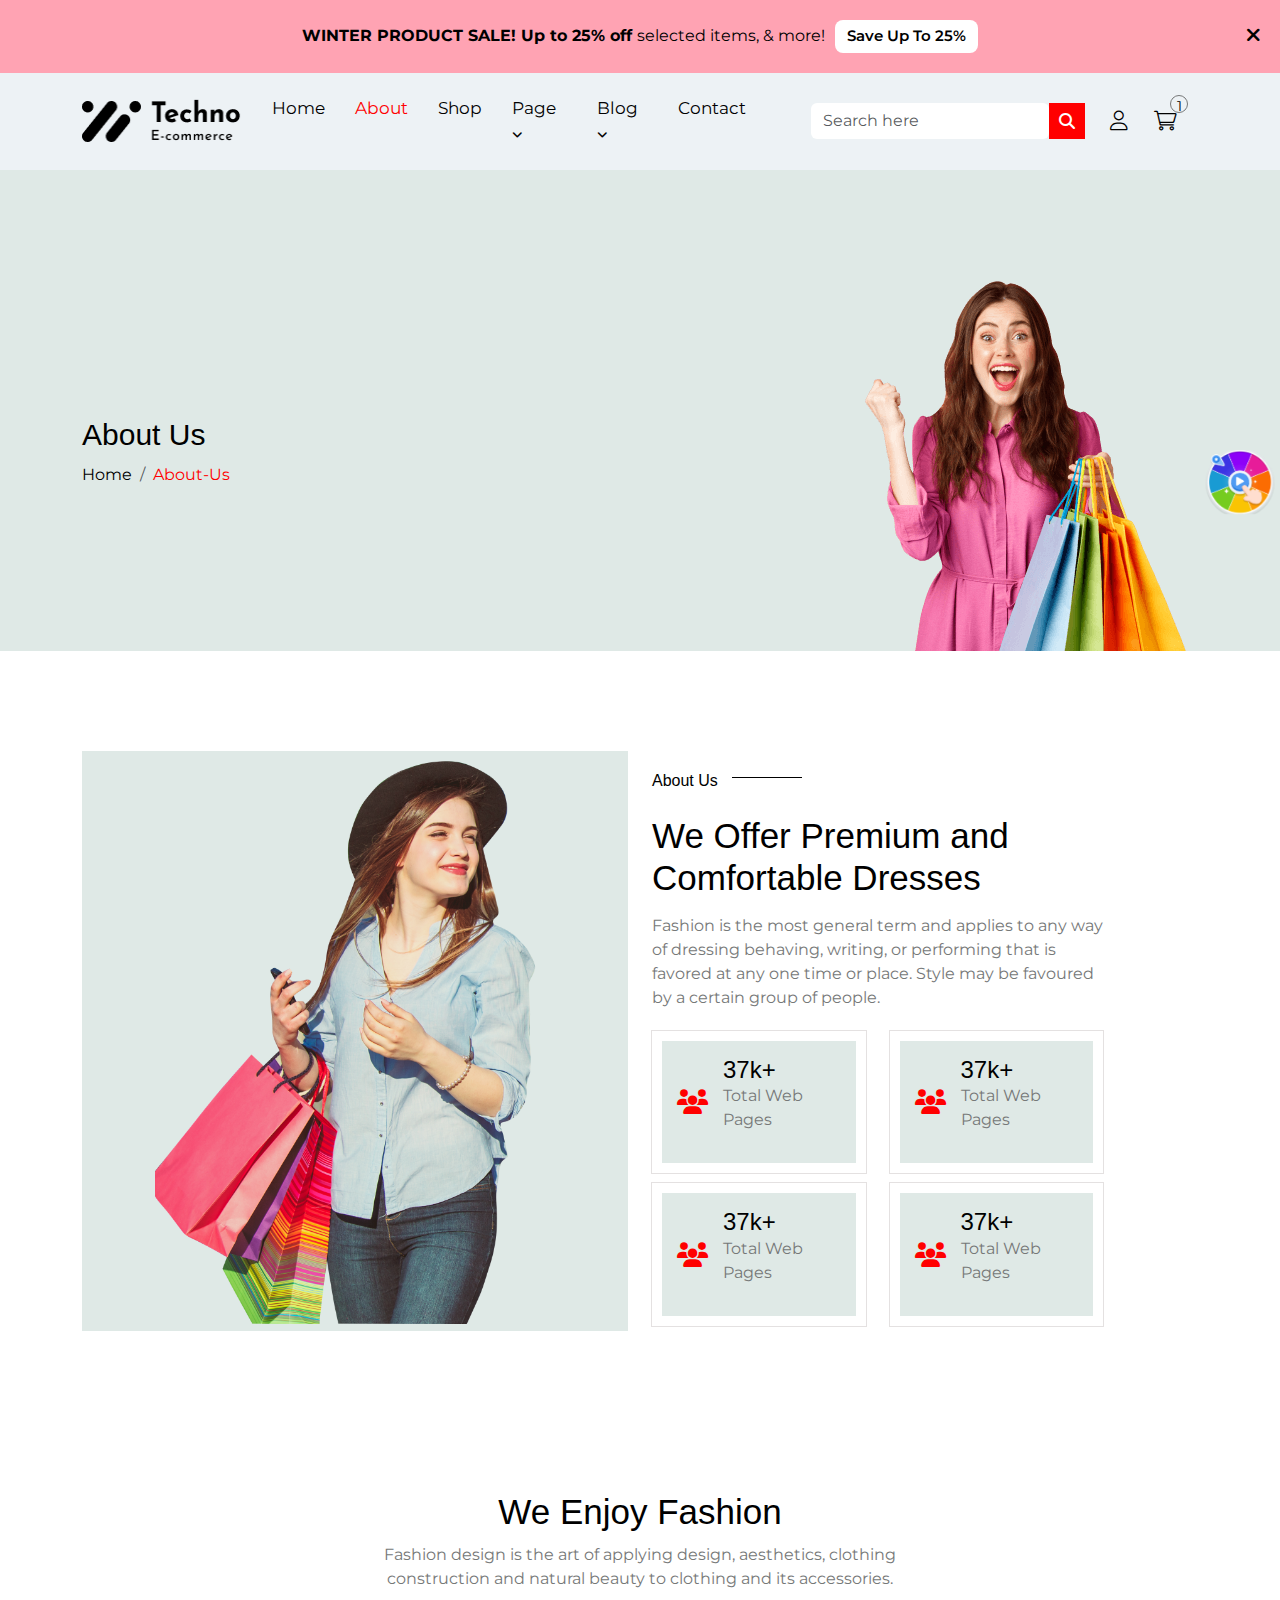
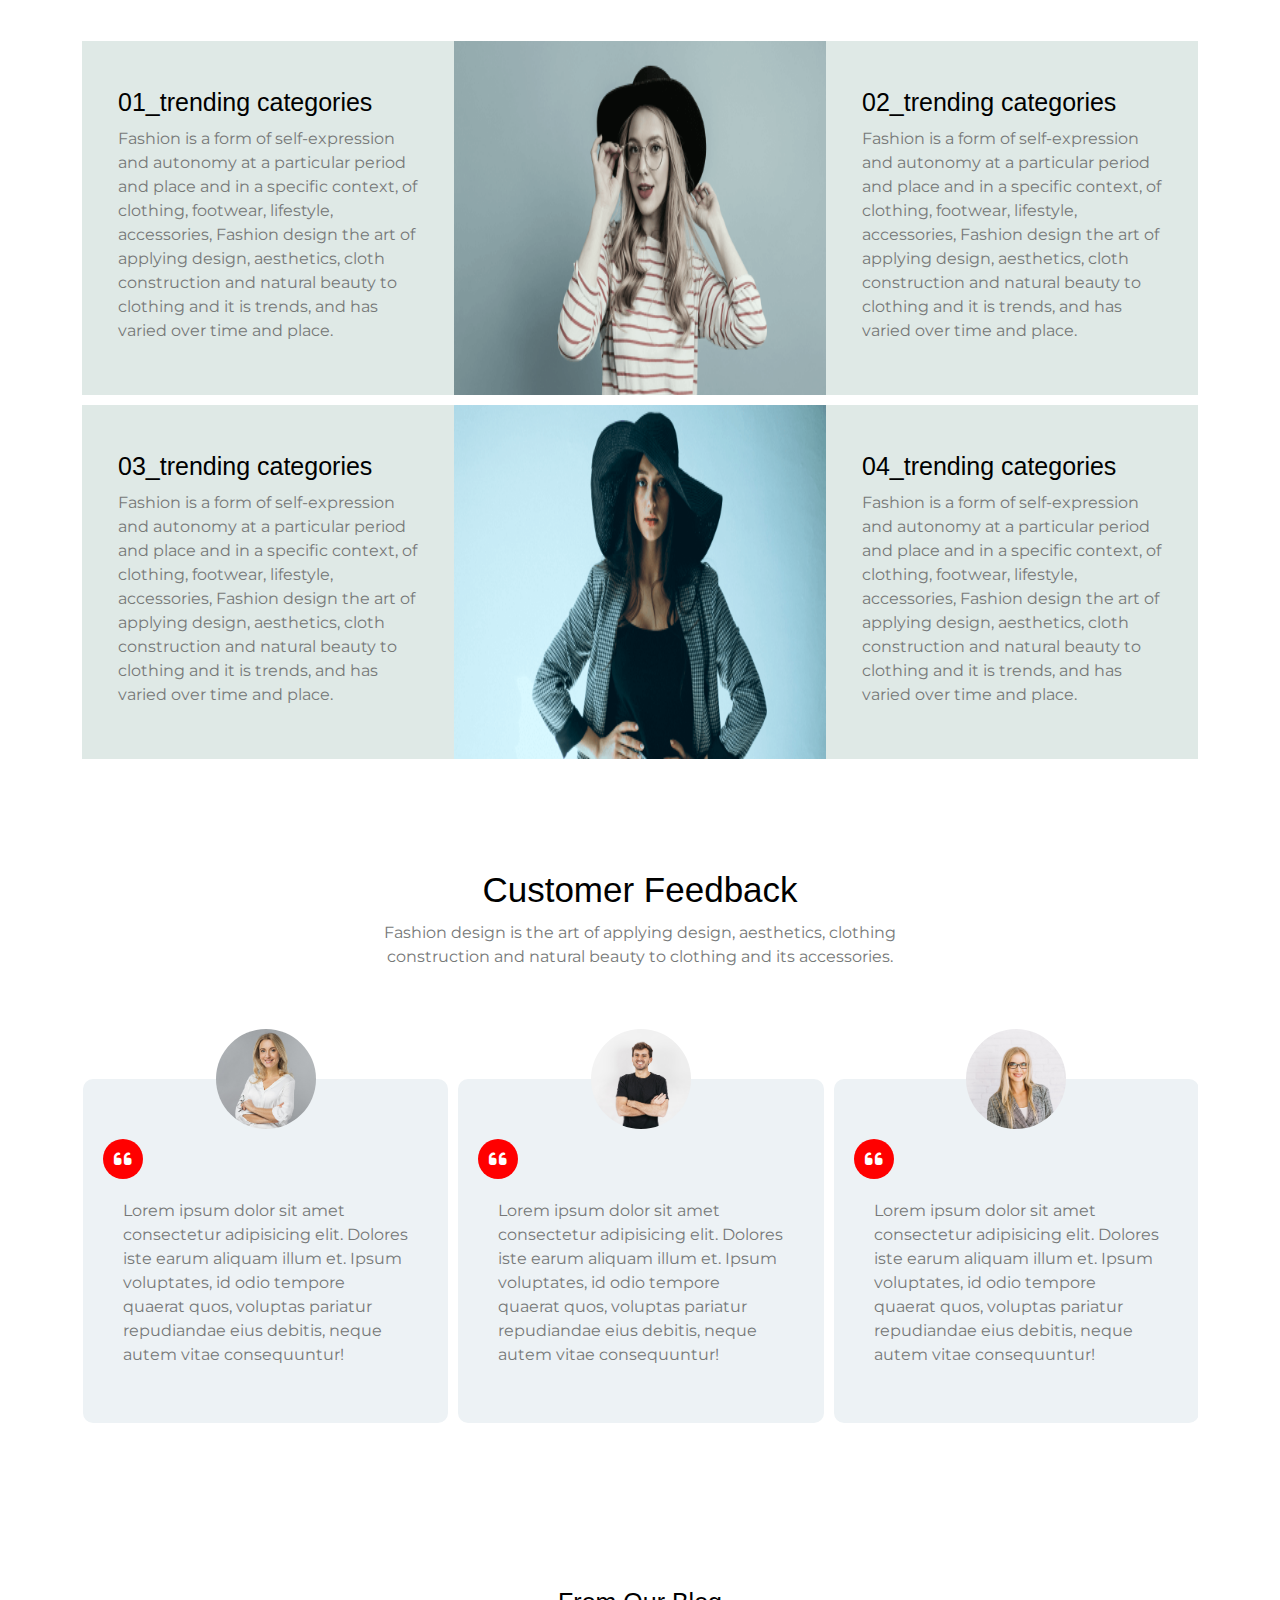
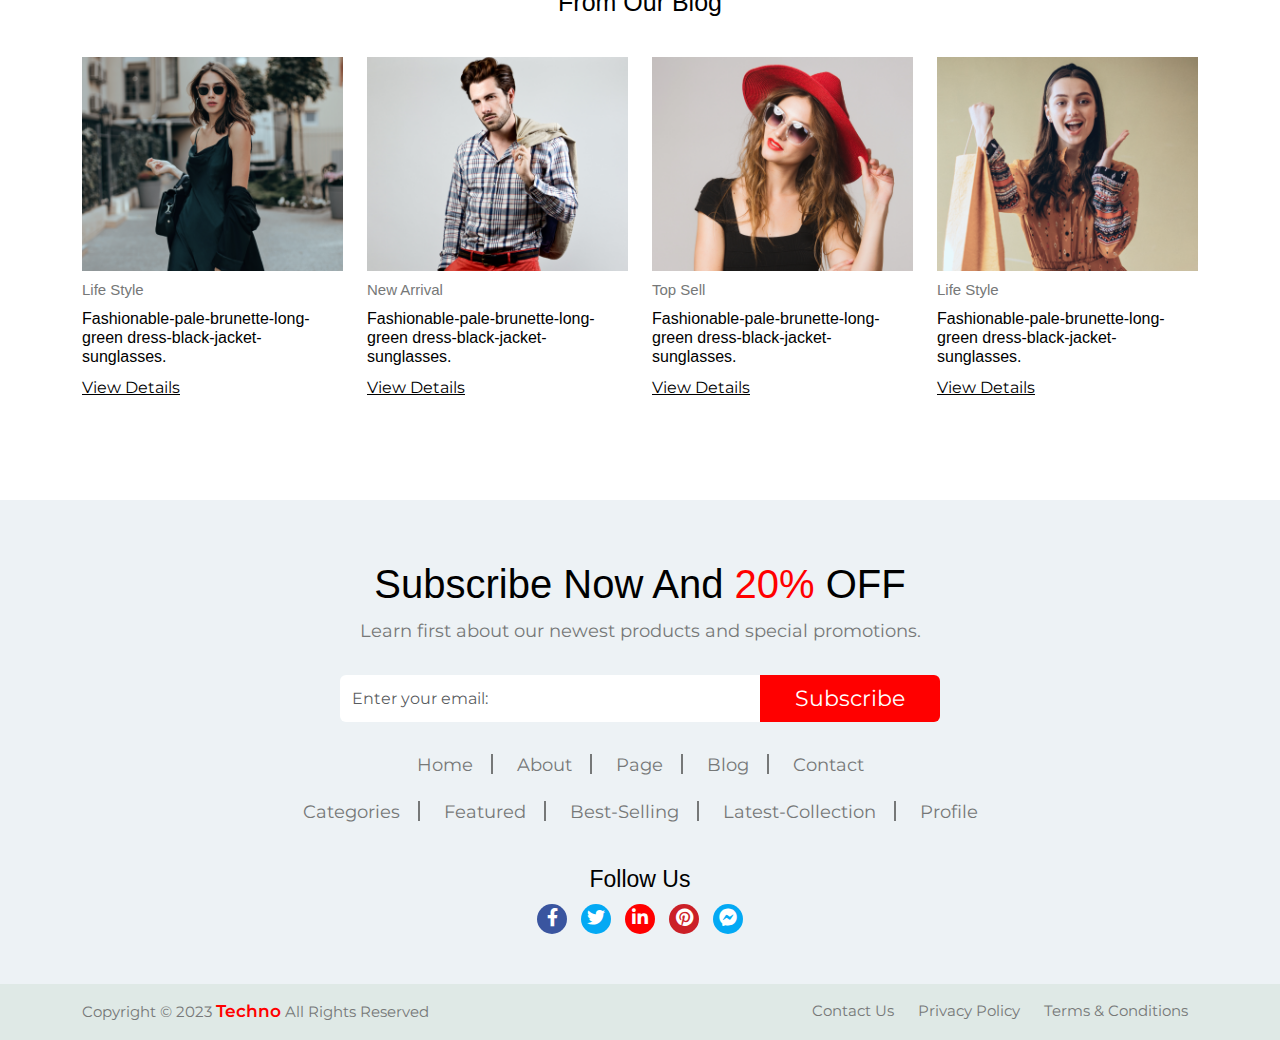
==== commit 14e7ca51: "navbar-bug-fix" ====
--- a/about.html
+++ b/about.html
@@ -80,7 +80,7 @@
                             <a class="nav-link" aria-current="page" href="#">page <i
                                     class="fa-solid fa-angle-down"></i><i class="fa-solid fa-angle-up"></i></a>
 
-                            <div class="page-item shadow-sm mb-5 bg-body rounded">
+                            <div class="page-item shadow-sm  bg-body rounded">
                                 <ul class="">
                                     <li>
                                         <a href="product.html" href="product.html"><span>All products</span></a>
@@ -110,7 +110,7 @@
                             <a class="nav-link" aria-current="blog" href="#">blog <i
                                     class="fa-solid fa-angle-down"></i><i class="fa-solid fa-angle-up"></i></a>
 
-                            <div class="page-item shadow-sm mb-5 bg-body rounded">
+                            <div class="page-item shadow-sm  bg-body rounded">
                                 <ul class="">
                                     <li>
                                         <a href="blog.html"><span>blog</span></a>
--- a/assets/css/style.css
+++ b/assets/css/style.css
@@ -1 +1 @@
-@import"https://fonts.googleapis.com/css2?family=Montserrat:wght@400;500;600&display=swap";*{margin:0;padding:0;box-sizing:border-box}body{background:var(--white);color:var(--font-color);font-family:"Montserrat",sans-serif}#preloader{position:fixed;width:100%;height:100vh;background:#fff url(../images/preloader/1494.gif) no-repeat center;z-index:99999;top:0;left:0}:root{--primary: #f00;--background: #dfe9e6;--bg-light: #edf2f5;--bg-feature: #98b1aa;--bg-feature2: #ffa3b3;--secondary: #ffd2ba;--info: #dfe9e6;--text-info: #009efa;--golden: #f1c42e;--font-color3: #767878;--border-color: #e4e1e1;--nav-icon: #c0d4ce;--black: #000;--white: #fff;--fb: #3a559f;--tw: #03a9f4;--me: #03a9f4;--in: #ff0000;--p: #cb2027;--ins: #ec4eec}img{max-width:100%;height:auto}h1,h2,h3,h4,h5,h6{font-family:"Josefin Sans",sans-serif;color:var(--black);margin:0}h1{font-size:64px}h2{font-size:42px}h3{font-size:36px}h4{font-size:24px}h5{font-size:18px;font-weight:400}h6{font-size:16px;font-weight:400}a{text-decoration:none}ul{list-style:none;padding-left:0}.scrollTop{position:fixed;bottom:800px;right:50px;width:50px;height:50px;display:flex;justify-content:center;align-items:center;background-color:var(--primary);border-radius:50%;cursor:pointer;z-index:100000;visibility:hidden;opacity:0;transition:.5s}.scrollTop.active{bottom:50px;visibility:visible;opacity:1}.scrollTop a i{color:var(--white)}.discount-wheel{width:80px;height:auto;position:fixed;right:0;top:450px;z-index:2;cursor:pointer;animation:mymove 5s infinite}.discount-wheel button{border:none;background-color:rgba(0,0,0,0)}.notiflix-report-overlay{background:rgba(0,0,0,.2) !important}@keyframes mymove{100%{transform:rotate(360deg)}}.discount-wheel-canvas .offcanvas{width:800px}.discount-wheel-canvas .offcanvas .offcanvas-header button:focus{outline:0;box-shadow:0 0 .25rem rgba(13,110,253,0)}.discount-wheel-canvas .offcanvas .offcanvas-body .spin-box{position:relative}.discount-wheel-canvas .offcanvas .offcanvas-body .mainbox{position:relative;width:500px;height:500px;position:absolute;left:-200px;top:150px}.discount-wheel-canvas .offcanvas .offcanvas-body .mainbox:after{position:absolute;content:"";width:100%;height:100%;background:url(../images/arrow-bottom.png) no-repeat;background-size:5%;left:5%;top:48%;transform:rotate(90deg)}.discount-wheel-canvas .offcanvas .offcanvas-body .box{width:100%;height:100%;position:relative;border-radius:50%;overflow:hidden;transition:all ease-in-out 5s;transform:rotate(90deg)}.discount-wheel-canvas .offcanvas .offcanvas-body span{width:100%;height:100%;display:inline-block;position:absolute}.discount-wheel-canvas .offcanvas .offcanvas-body .span1{-webkit-clip-path:polygon(0 17%, 0 50%, 50% 50%);clip-path:polygon(0 17%, 0 50%, 50% 50%);background-color:#3c35e4}.discount-wheel-canvas .offcanvas .offcanvas-body .span2{-webkit-clip-path:polygon(0 17%, 30% 0, 50% 50%);clip-path:polygon(0 17%, 30% 0, 50% 50%);background-color:#8d01f8}.discount-wheel-canvas .offcanvas .offcanvas-body .span3{-webkit-clip-path:polygon(30% 0, 71% 0, 50% 50%);clip-path:polygon(30% 0, 71% 0, 50% 50%);background-color:#e71c99}.discount-wheel-canvas .offcanvas .offcanvas-body .span4{-webkit-clip-path:polygon(71% 0, 100% 18%, 50% 50%);clip-path:polygon(71% 0, 100% 18%, 50% 50%);background-color:#fb6c02}.discount-wheel-canvas .offcanvas .offcanvas-body .span5{-webkit-clip-path:polygon(100% 18%, 100% 50%, 50% 50%);clip-path:polygon(100% 18%, 100% 50%, 50% 50%);background:#fac403}.discount-wheel-canvas .offcanvas .offcanvas-body .box2 .span3{background-color:#75cc1f}.discount-wheel-canvas .offcanvas .offcanvas-body .box2{width:100%;height:100%;transform:rotate(180deg)}.discount-wheel-canvas .offcanvas .offcanvas-body .font{color:#fff;font-size:20px}.discount-wheel-canvas .offcanvas .offcanvas-body .box1 .span1 b{position:absolute;top:38%;right:74%;transform:rotate(200deg);text-align:center}.discount-wheel-canvas .offcanvas .offcanvas-body .box1 .span2 b{position:absolute;top:20%;right:62%;transform:rotate(-130deg)}.discount-wheel-canvas .offcanvas .offcanvas-body .box1 .span3 b{position:absolute;top:16%;right:43%;transform:rotate(-90deg)}.discount-wheel-canvas .offcanvas .offcanvas-body .box1 .span4 b{position:absolute;top:21%;right:17%;transform:rotate(-45deg)}.discount-wheel-canvas .offcanvas .offcanvas-body .box1 .span5 b{position:absolute;top:39%;right:13%;transform:rotate(-15deg);text-align:center}.discount-wheel-canvas .offcanvas .offcanvas-body .box2 .span1 b{position:absolute;top:37%;right:74%;transform:rotate(200deg)}.discount-wheel-canvas .offcanvas .offcanvas-body .box2 .span2 b{position:absolute;top:21%;right:62%;transform:rotate(-130deg);text-align:center}.discount-wheel-canvas .offcanvas .offcanvas-body .box2 .span3 b{position:absolute;top:15%;right:41%;transform:rotate(270deg)}.discount-wheel-canvas .offcanvas .offcanvas-body .box2 .span4 b{position:absolute;top:23%;right:22%;transform:rotate(310deg)}.discount-wheel-canvas .offcanvas .offcanvas-body .box2 .span5 b{position:absolute;top:37%;right:11%;transform:rotate(-20deg);text-align:center}.discount-wheel-canvas .offcanvas .offcanvas-body .mainbox button{position:absolute;left:200px;top:200px;border:none;width:70px;height:70px;border-radius:50%;background-color:#009efa;color:#fff;text-transform:capitalize;font-weight:500}.discount-wheel-canvas .offcanvas .offcanvas-body .mainbox.animate:after{animation:animateArrow .7s ease infinite}.discount-wheel-canvas .offcanvas .offcanvas-body audio{display:none}@keyframes animateArrow{50%{right:-50px}}.discount-wheel-canvas .offcanvas .offcanvas-body .spin-button{margin-top:250px}.discount-wheel-canvas .offcanvas .offcanvas-body .spin-button p{padding:20px 0;font-size:15px;font-weight:500}.discount-wheel-canvas .offcanvas .offcanvas-body .spin-button .spin{width:250px;height:50px;border-radius:0%;border:2px solid #fff;background-color:#4f9bf3;color:#fff;box-shadow:0 10px 20px rgba(0,0,0,.19),0 6px 6px rgba(0,0,0,.23);font-weight:bold;font-size:22px;cursor:pointer;z-index:1000;text-align:center}.discount-wheel-canvas .offcanvas .offcanvas-body .spin-button .spin img{margin-right:5px}.discount-wheel-canvas .offcanvas .offcanvas-body .spin:active{width:250px;height:50px;font-size:20px}.flash-sale .flash-modal .modal .modal-dialog{max-width:800px}.flash-sale .flash-modal .modal .modal-dialog .modal-content{background-color:rgba(0,0,0,0);border:none}.flash-sale .flash-modal .modal .modal-dialog .modal-content .modal-header{border:none}.flash-sale .flash-modal .modal .modal-dialog .modal-content .modal-header button{position:absolute;top:65px;right:60px;z-index:1;font-size:20px}.flash-sale .flash-modal .modal .modal-dialog .modal-content .modal-header button:focus{outline:0;box-shadow:0 0 .25rem rgba(13,110,253,0)}.flash-sale .flash-modal .modal .modal-dialog .modal-content .modal-body .flash-img{text-align:center}.offer-alert{position:relative}.offer-alert .close{position:absolute;top:20px;right:20px;border:none;background-color:rgba(0,0,0,0)}.offer-alert .close i{font-weight:600;font-size:20px}.offer-alert .offer-content{background-color:var(--bg-feature2);display:flex;padding:20px;justify-content:center;align-items:center}.offer-alert .offer-content strong{margin-right:5px}.offer-alert .offer-content button{margin-left:10px;padding:5px 12px;border-radius:8px;border:none;background-color:var(--white);text-transform:capitalize;font-size:15px;font-weight:600}.section-1{padding:50px 0}.section-2{padding:100px 0}@media(min-width: 1440px){.container,.container-lg,.container-md,.container-sm,.container-xl,.container-xxl{max-width:1600px !important}}.navbar{background-color:var(--bg-light);padding:15px}.navbar .container{position:relative}.navbar .navbar-collapse ul{margin-right:50px}.navbar .navbar-collapse ul li a{font-size:17px;margin:0 7px;font-weight:400;text-transform:capitalize;color:var(--black);transition:.5s}.navbar .navbar-collapse ul li a:hover{color:var(--primary)}.navbar .navbar-collapse ul li a .fa-angle-down{font-size:12px;transition:.5s}.navbar .navbar-collapse ul li a .fa-angle-up{font-size:12px;opacity:0;transition:.5s;visibility:hidden;position:absolute;right:18px;top:12px}.navbar .navbar-collapse ul li:hover .fa-angle-down{opacity:0;visibility:hidden}.navbar .navbar-collapse ul li:hover .fa-angle-up{opacity:1;visibility:visible}.navbar .navbar-collapse ul li .active{color:var(--primary)}.navbar .navbar-collapse ul .nav-item .page-drop{position:relative}.navbar .navbar-collapse ul .nav-item .page-drop:active a{color:var(--primary)}.navbar .navbar-collapse ul .nav-item .page-drop .page-item{padding:20px;position:absolute;width:300px;top:50px;visibility:hidden;opacity:0;background-color:var(--bg-light) !important;border-top:2px solid var(--primary);z-index:2}.navbar .navbar-collapse ul .nav-item .page-drop .page-item ul{margin-right:0}.navbar .navbar-collapse ul .nav-item .page-drop .page-item ul li{margin:8px 0;padding:8px 0px}.navbar .navbar-collapse ul .nav-item .page-drop:hover .page-item{visibility:visible;margin-top:-5px;transition:.5s;opacity:1}.navbar .navbar-collapse .categories-button{display:none}.navbar .nav-right{display:flex;align-items:center}.navbar .nav-right form .form-control{border:none;width:100%}.navbar .nav-right form .form-control:focus{outline:0;box-shadow:0 0 .25rem rgba(13,110,253,0)}.navbar .nav-right form button{background-color:var(--primary);border:none;padding:5px 10px;margin-right:20px}.navbar .nav-right form button i{color:var(--white)}.navbar .nav-right .search-icon{display:none}.navbar .nav-right .search-icon button{border:none;padding:0}.navbar .nav-right .search-icon button i{font-size:20px;margin:0 10px;color:var(--black);font-weight:300}.navbar .nav-right .nav-icon a i{font-size:20px;margin:0 5px;color:var(--black)}.navbar .nav-right .nav-icon a i:active i{color:var(--primary) I !important}.navbar .dropdown{position:relative;display:inline-block}.navbar .dropdown .dropbtn{background-color:rgba(0,0,0,0);padding:16px;font-size:16px;border:none}.navbar .dropdown .dropbtn span{position:absolute;top:5px;right:10px;border:1px solid var(--font-color3);width:18px;height:18px;font-size:14px;color:var(--black);text-align:center;border-radius:50%}.cart-canvas .offcanvas{width:600px;background-color:var(--bg-light);box-shadow:0px 8px 16px 0px rgba(0,0,0,.2)}.cart-canvas .offcanvas .offcanvas-header{padding:15px 0 0}.cart-canvas .offcanvas .offcanvas-header button{font-size:18px;margin-right:10px}.cart-canvas .offcanvas .offcanvas-header button:focus{outline:0;box-shadow:0 0 .25rem rgba(0,0,0,0)}.cart-canvas .offcanvas .offcanvas-body{position:relative}.cart-canvas .offcanvas .offcanvas-body .dropdown-content{overflow-y:scroll;height:80vh;padding-bottom:200px}.cart-canvas .offcanvas .offcanvas-body .dropdown-content .shoping-cart-top .shoping-cart-title h4{font-size:25px;padding:10px 0;text-transform:capitalize}.cart-canvas .offcanvas .offcanvas-body .dropdown-content .shoping-cart-top .shoping-cart-title p{font-size:13px;color:var(--font-color3)}.cart-canvas .offcanvas .offcanvas-body .dropdown-content .shoping-cart-top .shoping-cart-title p span{color:var(--primary)}.cart-canvas .offcanvas .offcanvas-body .dropdown-content .shoping-cart-top .shoping-cart-title p span i{margin-left:5px}.cart-canvas .offcanvas .offcanvas-body .dropdown-content .cart-box{width:100%;height:auto;padding:20px;border-radius:10px;background-color:var(--bg-light);box-shadow:0px 8px 16px 0px rgba(0,0,0,.2);margin:10px 0;position:relative}.cart-canvas .offcanvas .offcanvas-body .dropdown-content .cart-box .cart-img{background-color:var(--background);padding:15px;border-radius:10px;margin-right:20px}.cart-canvas .offcanvas .offcanvas-body .dropdown-content .cart-box .cart-content-box .cart-content h5{font-size:22px;max-width:230px;padding:5px 0}.cart-canvas .offcanvas .offcanvas-body .dropdown-content .cart-box .cart-content-box .cart-details{padding:5px 0}.cart-canvas .offcanvas .offcanvas-body .dropdown-content .cart-box .cart-content-box .cart-details h6{color:var(--font-color3);text-transform:capitalize;font-size:14px;line-height:1.5}.cart-canvas .offcanvas .offcanvas-body .dropdown-content .cart-box .cart-content-box .cart-info{margin:auto;margin-top:30px}.cart-canvas .offcanvas .offcanvas-body .dropdown-content .cart-box .cart-content-box .cart-info .prize h6{font-size:18px;font-weight:600}.cart-canvas .offcanvas .offcanvas-body .dropdown-content .cart-box .cart-content-box .cart-info .cart-quantity button{border:none;font-weight:200;font-size:14px}.cart-canvas .offcanvas .offcanvas-body .dropdown-content .cart-box .cart-content-box .cart-info .cart-quantity span{margin:0 10px}.cart-canvas .offcanvas .offcanvas-body .dropdown-content .cart-box .trash-icon{position:absolute;top:25px;right:25px}.cart-canvas .offcanvas .offcanvas-body .dropdown-content .cart-box .trash-icon button{border:none;font-size:15px;font-weight:600}.cart-canvas .offcanvas .offcanvas-body .checkout-box{padding:40px 15px;position:absolute;background-color:var(--background);left:0;right:0;bottom:0}.cart-canvas .offcanvas .offcanvas-body .checkout-box .sub-total{text-align:end}.cart-canvas .offcanvas .offcanvas-body .checkout-box .sub-total h6{color:var(--primary);font-size:14px;padding:5px 0;text-transform:capitalize}.cart-canvas .offcanvas .offcanvas-body .checkout-box .sub-total h6 span{color:var(--text-info);margin-right:5px}.cart-canvas .offcanvas .offcanvas-body .checkout-box .sub-total h4{text-transform:uppercase;font-size:18px;padding:5px 0;font-weight:600}.cart-canvas .offcanvas .offcanvas-body .checkout-box .form-wrap input{width:100%;padding:10px;border:none;background-color:var(--background);border-bottom:1px solid var(--bg-feature) !important}.cart-canvas .offcanvas .offcanvas-body .checkout-box .form-wrap input:focus{outline:0;box-shadow:0 0 .25rem rgba(0,0,0,0)}.cart-canvas .offcanvas .offcanvas-body .checkout-box .checkout-btn .view-cart{margin-bottom:10px}.cart-canvas .offcanvas .offcanvas-body .checkout-box .checkout-btn .view-cart button{padding:12px 70px;border:none;border-radius:20px;background-color:var(--bg-feature);text-transform:uppercase;color:var(--white);font-size:13px}.cart-canvas .offcanvas .offcanvas-body .checkout-box .checkout-btn .check-out button{padding:12px 70px;border:none;border-radius:20px;text-transform:uppercase;font-size:13px;background-color:var(--primary);color:var(--white)}.search-modal .modal-dialog .modal-body{background-color:var(--bg-light);border-radius:10px}.search-modal .modal-dialog .modal-body form input{width:100%;padding:10px;border:1px solid var(--primary);border-top-right-radius:0px;border-bottom-right-radius:0px}.search-modal .modal-dialog .modal-body form input:focus{outline:0;box-shadow:0 0 .25rem rgba(0,0,0,0)}.search-modal .modal-dialog .modal-body form button{border:none;background-color:var(--primary);padding:0 18px;border-top-right-radius:5px;border-bottom-right-radius:5px;color:var(--white);font-size:18px}.home-section .categories-drop .categories-button{margin:30px 0 10px;display:flex}.home-section .categories-drop .categories-button button{border:none;background-color:var(--nav-icon);color:var(--black);font-size:25px;width:70px;height:55px;display:flex;align-items:center;justify-content:center}.home-section .categories-drop .categories-button .c-content{display:flex;text-transform:capitalize;background-color:var(--background);align-items:center;justify-content:center;text-align:center;width:100%;font-size:22px;font-weight:600}.home-section .categories-drop .categories-item ul li{display:flex;justify-content:space-between;border:1px solid var(--border-color);padding:8px;position:relative}.home-section .categories-drop .categories-item ul li a{font-size:18px;text-transform:capitalize;color:var(--black);margin:7px}.home-section .categories-drop .categories-item ul li i{padding:10px 10px;font-size:12px;position:absolute;right:5px;top:8px}.home-section .categories-drop .categories-item ul .ct-1{position:relative}.home-section .categories-drop .categories-item ul .ct-1 .box1{width:800px;height:400px;padding:35px;position:absolute;top:0;right:-800px;background-color:var(--bg-light);z-index:2;visibility:hidden;opacity:0;transition:.5s;margin:90px 0}.home-section .categories-drop .categories-item ul .ct-1 .box1 ul{width:100%}.home-section .categories-drop .categories-item ul .ct-1 .box1 ul h3{font-size:16px;text-transform:uppercase;padding:10px 0;color:var(--primary);text-decoration:underline}.home-section .categories-drop .categories-item ul .ct-1 .box1 ul li{border:none;padding:0}.home-section .categories-drop .categories-item ul .ct-1 .box1 ul li a{border:none;text-transform:capitalize;padding:5px 0;margin:0;transition:.5s}.home-section .categories-drop .categories-item ul .ct-1 .box1 ul li a:hover{color:var(--primary)}.home-section .categories-drop .categories-item ul .ct-1 .box1 .img-box{margin:5px;width:100%;height:200px;background-color:var(--secondary);border-radius:20px;overflow:hidden;text-align:center}.home-section .categories-drop .categories-item ul .ct-1 .box1 .img-box img{padding:20px;height:100%;-o-object-fit:scale-down;object-fit:scale-down;transition:.5s}.home-section .categories-drop .categories-item ul .ct-1 .box1 .img-box:hover img{transform:scale(1.2)}.home-section .categories-drop .categories-item ul .ct-1 .box1 .img-box2{margin:5px;width:100%;height:200px;background-color:var(--secondary);border-radius:20px;overflow:hidden;text-align:center}.home-section .categories-drop .categories-item ul .ct-1 .box1 .img-box2 img{padding:20px;height:100%;-o-object-fit:scale-down;object-fit:scale-down;transition:.5s}.home-section .categories-drop .categories-item ul .ct-1 .box1 .img-box2:hover img{transform:scale(1.2)}.home-section .categories-drop .categories-item ul .ct-1:hover .box1{visibility:visible;opacity:1;margin:0}.home-section .super-sale{background-color:var(--background);margin:0 0 10px;padding:10px}.home-section .super-sale .sale-content{padding:0 10px}.home-section .super-sale .sale-content h4{color:var(--primary);font-size:16px}.home-section .super-sale .sale-content h5{font-size:16px}.home-section .super-sale .sale-content span{text-transform:capitalize;color:var(--primary);font-size:13px}.home-section .super-sale .sale-content span i{margin-left:5px}.home-section .super-sale .sale-img-2{position:relative;margin-top:50px}.home-section .super-sale .sale-img-2 span{position:absolute;top:-50px;right:0;background-color:var(--primary);color:var(--white);font-size:10px;padding:2px;text-transform:capitalize}.home-section .home-box{padding:84px 30px;background-color:var(--background)}.home-section .home-box .home-img img{width:100%;height:508px;-o-object-fit:contain;object-fit:contain}.home-section .home-box .home-content h5{font-size:20px;text-transform:capitalize;position:relative}.home-section .home-box .home-content h5::after{content:"";position:absolute;width:50px;height:1px;left:120px;top:10px;background-color:var(--black)}.home-section .home-box .home-content h2{font-size:60px;padding:15px 0;text-transform:capitalize;font-weight:600}.home-section .home-box .home-content p{font-size:16px;color:var(--black);line-height:1.8}.home-section .home-box .home-content button{padding:5px 25px;font-size:18px;text-transform:capitalize;border:1px solid var(--black);margin-bottom:15px;transition:.5s}.home-section .home-box .home-content button:hover{background-color:var(--black);color:var(--white)}.home-section .home-box .home-content span{font-size:16px}.categories-canvas{display:none}.categories-canvas .offcanvas-header{background-color:var(--background)}.categories-canvas .offcanvas-header h5{font-size:25px;text-transform:capitalize;color:var(--primary)}.categories-canvas .offcanvas-header button{border:none;background-color:rgba(0,0,0,0);font-size:20px}.categories-canvas .offcanvas-body{background-color:var(--bg-light);padding:0}.categories-canvas .offcanvas-body .categories-item .accordion-item .accordion-header button{border:none;width:100%;background-color:var(--bg-light);padding:15px 20px;font-size:20px;text-transform:capitalize}.categories-canvas .offcanvas-body .categories-item .accordion-item .accordion-header button i{font-size:18px}.categories-canvas .offcanvas-body .categories-item .accordion-item .accordion-body{padding:0}.categories-canvas .offcanvas-body .categories-item .accordion-item .accordion-body ul h3{font-size:18px;text-transform:capitalize;padding:10px 15px;color:var(--primary);border-bottom:1px solid var(--border-color)}.categories-canvas .offcanvas-body .categories-item .accordion-item .accordion-body ul li{list-style-type:disc;margin-left:35px;padding:8px}.categories-canvas .offcanvas-body .categories-item .accordion-item .accordion-body ul li a{font-size:16px;color:var(--black)}.feature-section{padding:100px 0 0 0}.feature-section .feature-box{border:1px solid var(--border-color);padding:30px}.feature-section .feature-box .feature-img{margin:0 20px 0 0}.feature-section .feature-box .feature-content h5{text-transform:capitalize;line-height:1;font-size:18px}.feature-section .feature-box .feature-content span{color:var(--font-color3);text-transform:capitalize;font-size:15px}.feature2-section .feature2-box{margin-bottom:10px}.feature2-section .feature2-box .feature-img2{z-index:2;padding:10px 10px 0 10px}.feature2-section .feature2-box .feature-img2 img{width:190px;height:246px;margin-bottom:-10px}.feature2-section .feature2-box .feature-conten2 h5{font-size:17px;text-transform:capitalize}.feature2-section .feature2-box .feature-conten2 h4{font-size:25px;padding:5px 0;text-transform:capitalize}.feature2-section .feature2-box .feature-conten2 p{font-size:14px;text-transform:capitalize;color:var(--font-color3)}.feature2-section .feature2-box .feature-conten2 a{color:var(--black);text-decoration:underline;text-transform:capitalize;font-weight:500}.feature2-section .feature-box1{height:100%;position:relative;background-color:var(--info);overflow:hidden;margin-bottom:20px}.feature2-section .feature-box1::before{content:"";position:absolute;width:130px;height:300px;background-color:var(--bg-feature);left:0}.feature2-section .feature-box2{height:100%;background-color:var(--secondary);margin-bottom:20px}.feature2-section .feature-box3{height:100%;background-color:var(--info);position:relative;background-color:var(--info);margin-bottom:20px;overflow:hidden}.feature2-section .feature-box3::before{content:"";position:absolute;width:130px;height:300px;background-color:var(--bg-feature2);left:0}.t-categories-section{background-color:var(--bg-light)}.t-categories-section .t-categories-top{margin:40px 0}.t-categories-section .t-categories-top h3{font-size:25px;text-align:center}.t-categories-section .t-categories-box{padding:10px}.t-categories-section .t-categories-box .t-categories-img{text-align:center}.t-categories-section .t-categories-box .t-categories-img img{border-radius:50%;width:50%}.t-categories-section .t-categories-box .t-categories-content h5{text-align:center;text-transform:capitalize;margin-top:20px;font-size:18px;font-weight:500}.f-product-section{position:relative}.f-product-section .f-product-top{margin:40px 0}.f-product-section .f-product-top h3{font-size:25px;text-transform:capitalize}.f-product-section .f-product-box{position:relative;border:1px solid var(--border-color);padding:25px 10px 40px 10px;transition:.5s}.f-product-section .f-product-box .f-product-hover{transition:.5s}.f-product-section .f-product-box .f-product-img{text-align:center;position:relative}.f-product-section .f-product-box .f-product-img span{background-color:var(--primary);padding:1px 5px;color:var(--white);position:absolute;left:0}.f-product-section .f-product-box .f-product-img img{height:163px;-o-object-fit:contain;object-fit:contain}.f-product-section .f-product-box .f-product-content{margin-bottom:20px}.f-product-section .f-product-box .f-product-content h5{text-align:center;font-size:15px;line-height:1.5;padding-bottom:10px}.f-product-section .f-product-box .f-product-content h3{font-size:20px;color:var(--primary);text-align:center}.f-product-section .f-product-box .f-product-icon{position:absolute;top:10px;right:20px}.f-product-section .f-product-box .f-product-icon i{border:1px solid var(--border-color);width:35px;height:35px;display:flex;align-items:center;justify-content:center;margin:2px;color:var(--font-color3);transition:.5s;visibility:hidden;opacity:0}.f-product-section .f-product-box .f-product-icon i:hover{background-color:var(--primary);color:var(--white)}.f-product-section .f-product-box .f-product-btn{position:absolute;bottom:0;right:0;left:0;text-align:center;margin:10px 0;visibility:hidden;opacity:0;transition:.5s}.f-product-section .f-product-box .f-product-btn button{border:none;width:150px;height:35px;background-color:var(--background);text-transform:capitalize;font-size:15px}.f-product-section .f-product-box .f-product-btn button i{margin-right:5px}.f-product-section .f-product-box:hover{border:1px solid var(--primary)}.f-product-section .f-product-box:hover .f-product-icon i{visibility:visible;opacity:1}.f-product-section .f-product-box:hover .f-product-btn{visibility:visible;opacity:1;bottom:0}.f-product-section .owl-nav{position:absolute;top:-70px;right:0}.f-product-section .owl-nav button{width:50px;height:50px;margin:0 5px;background-color:var(--primary) !important;border-radius:50%;border-radius:50%}.f-product-section .owl-nav button span{font-size:30px;color:var(--white)}.sale-section{background-color:var(--bg-light)}.sale-section .sale-offer-content h3{font-size:30px;text-transform:capitalize}.sale-section .sale-offer-content p{max-width:450px;padding:10px 0;color:var(--font-color3)}.sale-section .sale-offer-content button{padding:6px 20px;text-transform:capitalize;border:1px solid var(--black);transition:.5s}.sale-section .sale-offer-content button:hover{background-color:var(--black);color:var(--white)}.product-section .product-top{margin:40px 0}.product-section .product-top h3{font-size:25px;text-transform:capitalize}.product-section .product-box{position:relative;transition:.5s}.product-section .product-box .product-img{position:relative;text-align:center;padding:30px;border:1px solid var(--border-color)}.product-section .product-box .product-img span{background-color:var(--primary);padding:2px 3px 2px 3px;font-size:15px;color:var(--white);text-transform:capitalize;position:absolute;left:10px;top:10px}.product-section .product-box .product-img img{height:163px;-o-object-fit:scale-down;object-fit:scale-down}.product-section .product-box .product-content h5{font-size:15px;padding:15px 0;text-transform:capitalize;transition:.5s;line-height:1.5}.product-section .product-box .product-content h3{font-size:20px;color:var(--primary)}.product-section .product-box .product-icon{position:absolute;top:5px;right:5px;transition:.5s}.product-section .product-box .product-icon i{border:1px solid var(--border-color);width:35px;height:35px;display:flex;align-items:center;justify-content:center;margin:2px;color:var(--font-color3);opacity:0;transition:.5s}.product-section .product-box .product-icon i:hover{background-color:var(--primary);color:var(--white)}.product-section .product-box:hover .product-icon i{opacity:1}.product-section .product-box:hover .product-content h5{color:var(--primary)}.collection-section{background-color:var(--bg-light)}.collection-section .collection-top{margin:40px 0}.collection-section .collection-top h3{font-size:25px;text-transform:capitalize}.collection-section .collection-trendy-img img{width:100%}.collection-section .collection-trendy{position:relative}.collection-section .collection-trendy .collection-trendy-content{position:absolute;top:30px;left:30px;background-color:var(--background);max-width:210px;height:130px;padding:15px;text-align:center}.collection-section .collection-trendy .collection-trendy-content h5{text-transform:capitalize;font-size:25px}.collection-section .collection-trendy .collection-trendy-content a{font-size:16px;color:var(--primary);text-transform:capitalize;text-decoration:underline}.collection-section .collection-product{position:relative}.collection-section .collection-product .collection-img{position:relative}.collection-section .collection-product .collection-img span{position:absolute;background-color:var(--primary);color:var(--white);text-transform:capitalize;padding:3px 6px 3px 6px;font-size:15px;top:10px;left:10px}.collection-section .collection-product .collection-content{margin:10px 0}.collection-section .collection-product .collection-content h5{font-size:15px;padding:10px 0;text-transform:capitalize;transition:.5s;line-height:1.5}.collection-section .collection-product .prize h3{font-size:18px;color:var(--primary)}.collection-section .collection-product .prize h3 span{margin-left:10px;font-size:15px;color:var(--font-color3);text-decoration:line-through}.collection-section .collection-product .collection-product-icon{position:absolute;top:10px;right:20px}.collection-section .collection-product .collection-product-icon i{border:1px solid var(--border-color);width:35px;height:35px;display:flex;align-items:center;justify-content:center;margin:2px;color:var(--font-color3);transition:.5s;visibility:hidden;opacity:0}.collection-section .collection-product .collection-product-icon i:hover{background-color:var(--primary);color:var(--white)}.collection-section .collection-product:hover .collection-product-icon i{visibility:visible;opacity:1}.blog-section .blog-top{margin:40px 0;text-align:center}.blog-section .blog-top h3{font-size:25px;text-transform:capitalize}.blog-section .blog-box{margin:0 0px 50px 0}.blog-section .blog-box .blog-img img{width:100%}.blog-section .blog-box .blog-content h6{padding-top:10px;text-transform:capitalize;font-size:15px;color:var(--font-color3);margin-bottom:0}.blog-section .blog-box .blog-content h4{font-size:16px;max-width:350px;padding:10px 0}.blog-section .blog-box .blog-content a{color:var(--black);text-transform:capitalize;text-decoration:underline;font-size:16px}footer{background-color:var(--bg-light)}footer .footer-box{text-align:center}footer .footer-box .footer-content h2{font-size:40px;text-transform:capitalize;padding:10px 0}footer .footer-box .footer-content h2 span{color:var(--primary)}footer .footer-box .footer-content p{color:var(--font-color3);font-size:18px}footer .footer-box .footer-search-box{margin:30px 0}footer .footer-box .footer-search-box .input-group{width:100%;max-width:600px;margin:auto}footer .footer-box .footer-search-box .input-group input{border:none;line-height:2}footer .footer-box .footer-search-box .input-group input:focus{outline:0;box-shadow:0 0 .25rem rgba(0,0,0,0)}footer .footer-box .footer-search-box .input-group button{background-color:var(--primary);color:var(--white);width:30%;font-size:22px;text-transform:capitalize;font-weight:400;transition:.5s}footer .footer-box .footer-nav{margin-top:20px}footer .footer-box .footer-nav a{position:relative;margin:0px 20px;font-size:18px;text-transform:capitalize;color:var(--font-color3);transition:.5s}footer .footer-box .footer-nav a:hover{color:var(--primary)}footer .footer-box .footer-nav a::after{content:"";position:absolute;width:2px;height:20px;right:-20px;top:0;background-color:var(--font-color3)}footer .footer-box .footer-nav a:last-child::after{width:0}footer .footer-box .follow-us{margin-top:30px}footer .footer-box .follow-us h4{font-size:23px;text-transform:capitalize;padding:10px 0}footer .footer-box .follow-us a{margin:0 5px;font-size:18px;text-align:center}footer .footer-box .follow-us a i{width:30px;height:30px;border-radius:50%;text-align:center;color:var(--white)}footer .footer-box .follow-us a .fa-facebook-f{background-color:var(--fb)}footer .footer-box .follow-us a .fa-twitter{background-color:var(--tw)}footer .footer-box .follow-us a .fa-linkedin-in{background-color:var(--in)}footer .footer-box .follow-us a .fa-pinterest{background-color:var(--p)}footer .footer-box .follow-us a .fa-facebook-messenger{background-color:var(--me)}footer .footer-bottom{background-color:var(--background)}footer .footer-bottom .fotter-b-content p{margin-top:15px;font-size:15px;color:var(--font-color3)}footer .footer-bottom .fotter-b-content p span{font-size:17px;color:var(--primary);font-weight:600}footer .footer-bottom .footer-b-list{margin-top:15px}footer .footer-bottom .footer-b-list a{font-size:15px;margin:0 10px;color:var(--font-color3)}.banner-section{background-color:var(--background)}.banner-section .banner-content h3{text-transform:capitalize;font-size:30px}.banner-section .banner-content nav{margin:10px 0}.banner-section .banner-content nav ol li{font-size:16px;text-transform:capitalize}.banner-section .banner-content nav ol li a{color:var(--black)}.banner-section .banner-content nav ol .active{color:var(--primary)}.about-section .about-image{width:100%;height:100%;background-color:var(--background);text-align:center}.about-section .about-image img{max-width:400px}.about-section .about-content{margin-top:10px}.about-section .about-content h6{position:relative;text-transform:capitalize;padding:10px 0}.about-section .about-content h6::after{content:"";position:absolute;width:70px;height:1px;top:16px;left:80px;background-color:#000}.about-section .about-content h3{font-size:35px;max-width:375px;padding:15px 0}.about-section .about-content p{font-size:16px;max-width:500px;color:var(--font-color3)}.about-section .items .count{background-color:var(--background);margin:5px 0;padding:15px;border:10px solid #fff;outline:1px solid var(--border-color)}.about-section .items .count .count-icon i{color:var(--primary);margin-right:15px;font-size:25px}.about-section .items .count .count-content{color:var(--font-color3)}.fashion-section .fashion-top{margin-bottom:50px;text-align:center}.fashion-section .fashion-top h2{font-size:35px;text-transform:capitalize;padding:10px 0}.fashion-section .fashion-top p{font-size:16px;max-width:600px;margin:auto;color:var(--font-color3)}.fashion-section .fashion-img{height:100%;padding-bottom:10px}.fashion-section .fashion-img img{height:100%;width:100%}.fashion-section .fashion-content{background-color:var(--background);width:100%;padding:36px;margin-bottom:10px}.fashion-section .fashion-content h3{padding:10px 0;font-size:25px}.fashion-section .fashion-content p{font-size:16px;color:var(--font-color3)}.testimonial-section .testimonial-top{text-align:center;margin-bottom:50px}.testimonial-section .testimonial-top h3{font-size:35px;text-transform:capitalize}.testimonial-section .testimonial-top p{max-width:600px;margin:auto;color:var(--font-color3);padding:10px 0}.testimonial-section .testimonial-box{position:relative}.testimonial-section .testimonial-box .testimonial-content{background-color:var(--bg-light);border-radius:10px;position:relative;padding:120px 40px 40px 40px}.testimonial-section .testimonial-box .testimonial-content .qoute{position:absolute;top:60px;left:20px;width:40px;height:40px;background-color:var(--primary);border-radius:50%;display:flex;align-items:center;justify-content:center;color:#fff;font-size:20px}.testimonial-section .testimonial-box .testimonial-content p{font-size:16px;color:var(--font-color3)}.testimonial-section .testimonial-box .testimonial-img img{width:100px;height:100px;border-radius:50%;position:absolute;top:-50px;right:0;left:0;margin:auto;z-index:1}.testimonial-section .owl-stage-outer{padding-top:50px}.product-section .prodcut-box{position:relative;border:1px solid var(--border-color);padding:20px;margin:10px;transition:.5s}.product-section .prodcut-box .product-title a{background-color:var(--primary);padding:5px 10px;color:var(--white)}.product-section .prodcut-box .product-img{text-align:center}.product-section .prodcut-box .product-img img{width:190px;height:190px;-o-object-fit:contain;object-fit:contain}.product-section .prodcut-box .product-content-box h6{padding:15px 0}.product-section .prodcut-box .product-content-box h6 a{font-size:16px;color:var(--black)}.product-section .prodcut-box .product-content-box h4{color:var(--primary);font-size:20px}.product-section .prodcut-box .product-icon{position:absolute;right:10px;top:10px}.product-section .prodcut-box .product-icon i{border:1px solid var(--border-color);width:35px;height:35px;display:flex;align-items:center;justify-content:center;margin:2px;color:var(--font-color3);transition:.5s;visibility:hidden;opacity:0}.product-section .prodcut-box .product-icon i:hover{background-color:var(--primary);color:var(--white)}.product-section .prodcut-box:hover{border:1px solid var(--primary)}.product-section .prodcut-box:hover .product-icon i{visibility:visible;opacity:1}.product-section .grid-box{margin:10px}.product-section .grid-box .grid-icon i{margin:0 5px;padding:5px 12px;font-size:18px;border:1px solid var(--border-color);color:var(--font-color3);transition:.5s}.product-section .grid-box .grid-icon i.active{background-color:var(--background);border:none}.product-section .grid-box .grid-icon i:hover{background-color:var(--background)}.product-section .grid-box .select-box .grid-select h5{font-size:16px;text-transform:capitalize;color:var(--font-color3);padding-right:5px}.product-section .grid-box .select-box .grid-select select:focus{outline:0;box-shadow:0 0 .25rem rgba(13,110,253,0)}.product-section .grid-box .select-box .grid-select .form-select1{margin-right:20px;padding:5px 10px;border:1px solid var(--border-color)}.product-section .grid-box .select-box .grid-select .form-select2{padding:5px 10px;border:1px solid var(--border-color)}.product-section .filter-area{border-radius:20px;padding:20px 0}.product-section .filter-area .filter-box{background:var(--white);padding:0;margin-bottom:30px}.product-section .filter-area .filter-box .grid-top .search-container form{position:relative}.product-section .filter-area .filter-box .grid-top .search-container form input{width:100%;padding:8px;border:1px solid var(--border-color)}.product-section .filter-area .filter-box .grid-top .search-container form input:focus{outline:0;box-shadow:0 0 .25rem rgba(13,110,253,0)}.product-section .filter-area .filter-box .grid-top .search-container form i{color:var(--font-color3);position:absolute;top:10px;right:15px}.product-section .filter-area .filter-box .color-box{margin:20px 0}.product-section .filter-area .filter-box .color-box h4{font-size:22px;padding:10px 0;text-transform:capitalize}.product-section .filter-area .filter-box .color-box input{background-color:#d00;padding:13px;border:none}.product-section .filter-area .filter-box .color-box input:focus{outline:0;box-shadow:0 0 .25rem rgba(13,110,253,0);border:none}.product-section .filter-area .filter-box .color-box .color-black{background-color:#000}.product-section .filter-area .filter-box .color-box .color-neve-blue{background-color:#353c61}.product-section .filter-area .filter-box .color-box .color-white{background-color:#e3e1eb}.product-section .filter-area .filter-box .color-box .color-green{background-color:#cfd8bc}.product-section .filter-area .filter-box .size-box a{margin:0 10px 0 0;background-color:var(--background);padding:8px 15px;color:var(--font-color3);font-weight:600;transition:.5s}.product-section .filter-area .filter-box .size-box a:hover{background-color:var(--primary);color:var(--white)}.product-section .filter-area .filter-box .check-box{padding:0 24px}.product-section .filter-area .filter-box .check-box .form-check{padding:8px 0}.product-section .filter-area .filter-box .form-check label{cursor:pointer;color:var(--font-color3);font-size:16px;font-weight:600;margin-left:10px}.product-section .filter-area .filter-box .form-check label i{color:var(--golden);margin:0 5px}.product-section .filter-area .filter-box .form-check .form-check-input{border-radius:50%;background-color:rgba(0,0,0,0);border:1px solid var(--font-color3);cursor:pointer;margin-top:3px}.product-section .filter-area .filter-box .form-check .form-check-input:checked{background-color:var(--primary);border-color:var(--primary)}.product-section .filter-area .filter-box .form-check .form-check-input:focus{box-shadow:0 0 0 0rem var(--balck)}.product-section .filter-area .input-box input{width:80px;font-weight:600;color:var(--font-color3);border-radius:5px;font-size:17px;border:1px solid var(--border-color);padding:5px 10px;margin:10px 0}.product-section .filter-area .input-box span{font-size:20px;font-weight:500;color:var(--font-color3)}.product-section .filter-area .input-box .irs--flat .irs-line{height:6px;background-color:var(--border-color)}.product-section .filter-area .input-box .irs--flat .irs-bar{height:6px;background-color:var(--primary)}.product-section .filter-area .input-box .irs--flat .irs-handle{top:24px;background-color:var(--primary) !important}.product-section .filter-area .input-box .irs--flat .irs-to,.product-section .filter-area .input-box .irs--flat .irs-from{display:none}.product-section .filter-area .input-box .range-custom label{color:var(--font-color3);font-weight:500}.product-section .filter-area .checkbox-group .btn-primary{background:var(--bg-light);border:1px solid var(--border-color) !important;color:var(--font-color3);padding:6px 8px;border-radius:3px;margin:0 10px 10px 0;font-size:15px;font-weight:500;text-transform:capitalize}.product-section .filter-area .checkbox-group .btn-check:checked+.btn-primary{background:var(--primary);color:var(--white);border:1px solid var(--primary) !important}.product-section .filter-area .accordion-item{border-radius:0;border-bottom:1px solid var(--borderColor) !important;margin-bottom:25px;border:none}.product-section .filter-area .accordion-item:last-child{border-bottom:none !important}.product-section .filter-area .accordion-button{border:none;font-size:20px;font-weight:500;color:var(--font-color);text-transform:capitalize;margin-bottom:20px;transition:.4s}.product-section .filter-area .accordion-button:focus{z-index:3;border-color:var(--borderColor);outline:0;box-shadow:0 0 0 0rem rgba(13,110,253,.25)}.product-section .filter-area .accordion-body{padding:0}.list-box{margin:50px 0;padding-bottom:50px}.list-box:not(:last-child){border-bottom:1px solid var(--border-color)}.list-box .product-list-img{padding:55px;border:1px solid var(--border-color)}.list-box .product-list-content h3 a{font-size:26px;font-weight:500;text-transform:capitalize;font-family:"Urbanist",sans-serif;color:var(--font-color)}.list-box .product-list-content i{color:var(--golden);margin:0 2px;padding:5px 0}.list-box .product-list-content p{font-size:16px;padding:10px 0;color:var(--font-color3);margin-bottom:0}.list-box .product-list-content span{font-size:22px;font-weight:600;color:var(--primary)}.list-box .product-list-content .list-btn{margin-top:8px}.list-box .product-list-content .list-btn button{margin:5px 0;border:1px solid var(--border-color2);background-color:var(--white);padding:0 15px 0 0;font-size:16px;border-radius:5px;font-weight:500;color:var(--font-color3);transition:.5s}.list-box .product-list-content .list-btn button i{color:var(--font-color3);margin-right:10px}.list-box .product-list-content .list-btn button:hover{border-color:var(--primary)}.product-details .product-dtails-top h3{font-size:30px;font-weight:500;font-family:"Urbanist",sans-serif;text-transform:capitalize;letter-spacing:1px}.product-details .product-dtails-top .brands ul{display:flex}.product-details .product-dtails-top .brands ul li{font-size:17px;margin-right:15px;text-transform:capitalize;color:var(--font-color3);font-weight:500;letter-spacing:1px}.product-details .product-dtails-top .brands ul li::after{content:"";padding:1px 1px;width:100px !important;height:100px !important;margin-left:10px;background-color:var(--border-color2) !important}.product-details .product-dtails-top .brands ul li i{color:var(--secondary);font-size:15px}.product-details .gallery-box{width:80%;margin-top:50px;margin-left:75px}.product-details .main_carousel{width:100%;margin:0 auto 1rem auto;--carousel-button-color: #170724;--carousel-button-bg: #fff;--carousel-button-shadow: 0 2px 1px -1px rgb(0 0 0 / 20%), 0 1px 1px 0 rgb(0 0 0 / 14%), 0 1px 3px 0 rgb(0 0 0 / 12%);--carousel-button-svg-width: 20px;--carousel-button-svg-height: 20px;--carousel-button-svg-stroke-width: 2.5;border-radius:5px;overflow:hidden}.product-details .main_carousel .carousel__slide{width:100%;padding:0}.product-details .main_carousel .carousel__slide img{width:auto;height:auto;-o-object-fit:cover;object-fit:cover;border-radius:0px !important}.product-details .main_carousel .carousel__slide video{border:none;width:600px !important}.product-details .main_carousel .carousel__button.is-prev{left:1rem;display:none}.product-details .main_carousel .carousel__button.is-next{right:1rem;display:none}.product-details .main_carousel .carousel__button:focus{outline:none;box-shadow:0 0 0 0px var(--primary)}.product-details .main_carousel .carousel__button svg{color:var(--primary)}.product-details .thumb_carousel .carousel__slide{opacity:.5;padding:0;margin:5px;width:100px;height:80px;cursor:pointer;border:1px solid var(--border-color)}.product-details .thumb_carousel .carousel__slide img{width:auto;height:100%;-o-object-fit:cover;object-fit:cover;border-radius:2px;padding:5px}.product-details .thumb_carousel .carousel__slide.is-nav-selected{opacity:1}.product-details .rtl .thumb_carousel{direction:ltr}.product-details .rtl .main_carousel{direction:ltr}.product-details .rtl .main_carousel .carousel__slide img{max-width:120px}.product-details .description-tab{margin-top:50px}.product-details .description-tab ul{justify-content:center;display:flex}.product-details .description-tab ul li{margin:0 10px}.product-details .description-tab .nav-link{font-size:15px;color:var(--font-color3);font-weight:600;border:1px solid var(--border-color);border-bottom:none}.product-details .description-tab .nav-link.active{border:none;background-color:var(--primary);color:var(--white);border:1px solid var(--primary);border-bottom:none}.product-details .tab-pane p{font-size:15px;line-height:1.9;margin-top:30px;color:var(--font-color3);font-weight:500}.product-details .addtiional-info{margin-top:30px}.product-details .addtiional-info h4{font-size:22px;padding:10px 0}.product-details .addtiional-info .table tbody tr th,.product-details .addtiional-info .table tbody tr td{padding:10px;color:var(--font-color3)}.product-details .revew-content{margin:30px}.product-details .revew-content .revew-icon i{font-size:13px;color:var(--secondary)}.product-details .revew-content h4{font-size:20px;padding:10px 0}.product-details .revew-content p{font-size:16px;font-weight:500;color:var(--font-color3);padding:0 150px 0 0;margin-top:0}.product-details .revew-content h5{font-size:18px;font-weight:500}.product-details .revew-content h5 span{color:var(--font-color3)}.product-details .form-wrapper{margin-top:30px;padding:50px;border:1px solid var(--border-color)}.product-details .form-wrapper h4{font-size:22px;text-transform:capitalize}.product-details .form-wrapper .rating{display:flex;flex-direction:row-reverse;justify-content:start}.product-details .form-wrapper .rating:not(:checked)>input{position:absolute;-webkit-appearance:none;-moz-appearance:none;appearance:none}.product-details .form-wrapper .rating:not(:checked)>label{cursor:pointer;font-size:30px;color:var(--border-color2)}.product-details .form-wrapper .rating:not(:checked)>label:before{content:"★"}.product-details .form-wrapper .rating>input:checked+label:hover,.product-details .form-wrapper .rating>input:checked+label:hover~label,.product-details .form-wrapper .rating>input:checked~label:hover,.product-details .form-wrapper .rating>input:checked~label:hover~label,.product-details .form-wrapper .rating>label:hover~input:checked~label{color:var(--golden)}.product-details .form-wrapper .rating:not(:checked)>label:hover,.product-details .form-wrapper .rating:not(:checked)>label:hover~label{color:var(--golden)}.product-details .form-wrapper .rating>input:checked~label{color:var(--golden)}.product-details .form-wrapper form .form-control{border-radius:0px;padding:10px 10px;margin-bottom:20px;font-weight:normal;font-size:15px;border-radius:5px;font-weight:500;text-transform:capitalize}.product-details .form-wrapper form .form-control:focus{outline:0;box-shadow:0 0 .25rem rgba(13,110,253,0);border-color:var(--primary)}.product-details .form-wrapper form .form-check .form-check-input:focus{outline:0;box-shadow:0 0 .25rem rgba(13,110,253,0);border:none}.product-details .form-wrapper form .form-check .form-check-input:checked{background-color:var(--primary);border-color:var(--primary)}.product-details .form-wrapper form .form-check .form-check-label{text-transform:capitalize}.product-details .form-wrapper form .form-btn{padding:8px 25px 8px 25px;font-weight:500;background-color:rgba(0,0,0,0);border:1px solid var(--black);transition:.5s}.product-details .form-wrapper form .form-btn:hover{background-color:var(--primary);color:var(--white);border:1px solid var(--primary)}.product-details .details-content{margin-top:50px}.product-details .details-content h2{font-size:35px;padding:10px 0;max-width:600px}.product-details .details-content p{font-size:16px;color:var(--font-color3)}.product-details .details-content .rivew-icon i{color:var(--golden)}.product-details .details-content .rivew-icon span{color:var(--font-color3)}.product-details .details-content .prodcut-prize{font-size:25px;color:var(--font-color2);margin:25px 0}.product-details .details-content .prodcut-prize span{text-decoration:line-through;color:var(--font-color3);font-size:18px}.product-details .details-content .prodcut-prize h5{font-size:16px;text-transform:capitalize;color:var(--font-color3);padding:5px 0}.product-details .details-content .view-product button{border:none;background-color:rgba(0,0,0,0);padding:0}.product-details .details-content .view-product button a{padding:8px 20px 8px 20px;text-transform:capitalize;font-size:18px;border:1px solid var(--black);transition:.5s;color:#000}.product-details .details-content .view-product button a:hover{background-color:var(--black);color:var(--white)}.product-details .details-content .color-box{margin:20px 0}.product-details .details-content .color-box h4{font-size:22px;padding:10px 0;text-transform:capitalize}.product-details .details-content .color-box input{background-color:#d00;padding:13px;border:none}.product-details .details-content .color-box input:focus{outline:0;box-shadow:0 0 .25rem rgba(13,110,253,0);border:none}.product-details .details-content .color-box .color-black{background-color:#000}.product-details .details-content .color-box .color-neve-blue{background-color:#353c61}.product-details .details-content .color-box .color-white{background-color:#e3e1eb}.product-details .details-content .color-box .color-green{background-color:#cfd8bc}.product-details .details-content .size-box h4{font-size:22px;padding:0 0 20px;text-transform:capitalize}.product-details .details-content .size-box a{margin:0 10px 0 0;background-color:var(--background);padding:8px 15px;color:var(--font-color3);transition:.5s}.product-details .details-content .size-box a:hover{background-color:var(--primary);color:var(--white)}.product-details .details-content .size-guide{margin-top:20px;padding:10px 0}.product-details .details-content .size-guide img{max-width:30px}.product-details .details-content .size-guide a{color:var(--black);font-size:18px;text-decoration:underline;margin-left:2px}.product-details .details-content .count-box{padding:20px 0}.product-details .details-content .count-box .count button{padding:10px 15px;border:1px solid var(--border-color);background-color:var(--white);border-radius:5px;transition:.5s}.product-details .details-content .count-box .count button:hover{border:1px solid var(--primary)}.product-details .details-content .count-box .count button i{color:var(--font-color3)}.product-details .details-content .count-box .count span{margin:0px 15px !important;font-size:20px}.product-details .details-content .count-box .cart-btn{margin-top:20px}.product-details .details-content .count-box .cart-btn button{padding:8px 30px 8px 30px;border:1px solid var(--black);color:var(--balck);background-color:rgba(0,0,0,0);text-transform:capitalize;transition:.5s}.product-details .details-content .count-box .cart-btn button:hover{background-color:var(--black);color:var(--white)}.product-details .details-content .count-box .cart-btn button i{margin-right:10px}.product-details .details-content .count-box .fvt button{padding:10px 15px;border:1px solid var(--border-color);background-color:var(--white);border-radius:5px;margin-right:5px;transition:.5s}.product-details .details-content .count-box .fvt button i{color:var(--font-color3)}.product-details .details-content .count-box .fvt button:hover{border:1px solid var(--primary)}.product-details .details-content .product-type{border-bottom:1px solid var(--border-color)}.product-details .details-content .product-type ul li{font-size:17px;text-transform:capitalize;line-height:2;font-weight:500;color:var(--font-color3)}.product-details .details-content .product-type ul li span{color:var(--primary)}.product-details .details-content .share{border:none;position:relative;margin-right:10px;margin-top:5px;padding:8px 30px;display:flex;align-items:center;justify-content:center;background:var(--primary);color:var(--white);border-radius:3px}.product-details .details-content .share #shareBlock2{position:absolute;width:250px;display:flex;flex-wrap:wrap;background:var(--bg-light);box-shadow:0px 0px 10px -5px #000;border-radius:5px;justify-content:space-around;padding:10px 1px;bottom:40px;left:180px;transform:translateX(-50%);opacity:0;visibility:hidden;transition:.4s}.product-details .details-content .share #shareBlock2 a{margin:2px 0;background-color:var(--bg-light)}.product-details .details-content .share #shareBlock2 a i{font-size:25px}.product-details .details-content .share:hover #shareBlock2{visibility:visible;opacity:1;left:124px}.size-chart-canvas .modal-body .size-chart h1{font-size:20px;text-align:center;font-weight:600;padding:10px 0}.size-chart-canvas .modal-body .size-chart .sizeChart thead tr{background:var(--bg-feature);color:var(--white)}.size-chart-canvas .modal-body .size-chart .sizeChart tr td{padding:10px !important;border-bottom:1px solid var(--border-color)}.prduct-view .modal .modal-dialog .modal-header{background-color:var(--black)}.prduct-view .modal .modal-dialog .modal-header h1{color:var(--white)}.prduct-view .modal .modal-dialog .modal-header button{border:none;background-color:rgba(0,0,0,0)}.prduct-view .modal .modal-dialog .modal-header button i{font-size:18px;color:var(--white)}.prduct-view .modal .modal-dialog .modal-header button:focus{outline:0;box-shadow:0 0 .25rem rgba(13,110,253,0)}.prduct-view .modal .modal-dialog .modal-body{padding:0}.prduct-view .modal .modal-dialog .modal-body .view-3d{background-color:var(--bg-light);border:1px solid #ddd}.prduct-view .modal .modal-dialog .modal-body .view-3d #mv-demo{width:100%;height:450px}.blog-details .blog-box{margin-bottom:30px}.blog-details .blog-box .blog-img{position:relative}.blog-details .blog-box .blog-img span{position:absolute;left:20px;bottom:20px;border:1px solid var(--black);padding:2px 10px;text-transform:capitalize}.blog-details .blog-box .blog-content h6{font-size:16px;color:var(--font-color3);padding:20px 0;letter-spacing:1px;line-height:1.3}.blog-details .blog-box .blog-content h4{font-size:30px;max-width:500px;padding:10px 0}.blog-details .blog-box .blog-content a{text-decoration:underline;color:var(--black)}.blog-details .blog-box .blog-content p{font-size:16px;color:var(--font-color3)}.blog-details .blog-box .riview{position:relative;background-color:var(--bg-light);padding:25px;margin:25px 0;overflow:hidden}.blog-details .blog-box .riview::before{content:"";position:absolute;width:10px;height:100%;left:0;top:0;background-color:var(--black)}.blog-details .blog-box .riview h4{font-size:22px;padding:10px 0}.blog-details .blog-box .riview h5{font-size:18px;margin-left:80px;text-transform:capitalize;font-weight:600;margin-top:5px;color:var(--primary);position:relative}.blog-details .blog-box .riview h5::before{content:"";position:absolute;width:50px;height:2px;left:-60px;top:8px;background-color:var(--black)}.blog-details .blog-box .riview2{padding:30px;background-color:var(--bg-light);margin:20px 0}.blog-details .blog-box .riview2 .riview2-img{padding:0 20px}.blog-details .blog-box .riview2 .riview2-img img{max-width:250px;height:120px;border-radius:50%;border:3px solid var(--black)}.blog-details .blog-box .riview2 .riview2-content h4{font-size:20px;text-transform:capitalize}.blog-details .blog-box .riview2 .riview2-content p{font-size:16px;padding:10px 0;color:var(--font-color3);max-width:500px}.blog-details .blog-box .riview-blog-box{border-bottom:1px solid var(--border-color);padding:20px 0}.blog-details .blog-box .riview-blog-box .riview-blog .riview-img img{width:60px;height:60px;border-radius:10px}.blog-details .blog-box .riview-blog-box .riview-blog .riview-content{padding:15px}.blog-details .blog-box .riview-blog-box .riview-blog .riview-content h5{max-width:300px;font-size:16px;font-weight:500}.blog-details .blog-box .riview-blog-box .riview-blog .riview-content span{font-size:14px;color:var(--font-color3)}.blog-details .blog-box .comment{padding:30px 0}.blog-details .blog-box .comment h5{font-size:22px;padding-bottom:15px;text-transform:capitalize}.blog-details .blog-box .comment .comment-box .comment-img img{border-radius:50%;border:2px solid var(--black)}.blog-details .blog-box .comment .comment-box .comment-content{padding:0 20px;max-width:500px}.blog-details .blog-box .comment .comment-box .comment-content h6{font-weight:600;text-transform:capitalize}.blog-details .blog-box .comment .comment-box .comment-content p{font-size:15px;color:var(--font-color3);margin:0;padding:10px 0}.blog-details .blog-box .comment .comment-box .comment-content h5{font-size:16px}.blog-details .blog-box .comment .comment-box .comment-content h5 span{color:var(--font-color3);padding:0 10px}.blog-details .blog-box .contact-form{background-color:var(--bg-light);padding:30px;position:relative}.blog-details .blog-box .contact-form h4{font-size:22px;text-transform:capitalize;padding:8px 0}.blog-details .blog-box .contact-form h6{color:var(--font-color3)}.blog-details .blog-box .contact-form input{background:rgba(0,0,0,0);height:80px;padding:0 20px 0 50px}.blog-details .blog-box .contact-form select{background:rgba(0,0,0,0);height:80px;padding:0 20px 0 0;border:none;border-bottom:1px solid var(--font-color3);color:var(--font-color3);font-size:18px;position:relative}.blog-details .blog-box .contact-form select:focus{outline:0;box-shadow:0 0 .25rem rgba(13,110,253,0)}.blog-details .blog-box .contact-form i{position:absolute;right:50px;top:220px;color:var(--font-color3)}.blog-details .blog-box .contact-form input,.blog-details .blog-box .contact-form textarea{border:0;margin:10px 0;color:var(--font-color3);font-size:18px;letter-spacing:2px;text-transform:capitalize;width:100%;outline:0;background:rgba(0,0,0,0);padding:18px 20px 18px 0;border-bottom:1px solid var(--font-color3)}.blog-details .blog-box .contact-form textarea{margin-top:15px}.blog-details .blog-box .contact-btn button{padding:8px 10px;text-decoration:none;border:1px solid var(--black);background-color:rgba(0,0,0,0);text-transform:capitalize;font-weight:600;transition:.5s}.blog-details .blog-box .contact-btn button:hover{background-color:var(--black);color:var(--white)}.blog-details .blog-option{position:relative}.blog-details .blog-option input{width:100%;border:none;border-bottom:1px solid var(--font-color3);position:relative;padding:10px 0}.blog-details .blog-option input:focus{outline:0;box-shadow:0 0 .25rem rgba(13,110,253,0)}.blog-details .blog-option i{position:absolute;right:0;top:10px;color:var(--font-color3)}.blog-details .blog-option .categories-item{margin:20px 0}.blog-details .blog-option .categories-item h5{font-size:20px;text-transform:capitalize;text-decoration:underline}.blog-details .blog-option .categories-item ul{margin:15px 0}.blog-details .blog-option .categories-item ul li{font-size:16px;color:var(--font-color3);text-transform:capitalize;line-height:1.9}.blog-details .blog-option .life-style{margin:20px 0}.blog-details .blog-option .life-style h5{font-size:20px;text-transform:capitalize;text-decoration:underline}.blog-details .blog-option .life-style ul{margin:15px 0}.blog-details .blog-option .life-style ul li{font-size:16px;color:var(--font-color3);text-transform:capitalize;line-height:1.9}.blog-details .lates-box h5{font-size:20px;text-transform:capitalize;border-bottom:1px solid var(--border-color);padding:5px 0}.blog-details .lates-box .latest-post{margin-top:20px}.blog-details .lates-box .latest-post .latest-content{padding:20px}.blog-details .lates-box .latest-post .latest-content h6{font-size:16px;color:var(--font-color3)}.blog-details .lates-box .latest-post .latest-content h5{font-size:16px;padding:10px 0;border-bottom:0}.blog-details .latest-tag{margin-top:20px}.blog-details .latest-tag h5{font-size:20px;text-transform:capitalize;text-decoration:underline;padding:20px 0}.blog-details .latest-tag .btn-primary{background:rgba(0,0,0,0);border:1px solid var(--border-color) !important;color:var(--font-color3);padding:6px 8px;border-radius:3px;margin:0 10px 10px 0;font-size:15px;font-weight:500;text-transform:capitalize}.blog-details .latest-tag .btn-check:checked+.btn-primary{background:var(--primary);color:var(--white);border:1px solid var(--primary) !important}.contact-address .contact-box{background-color:var(--bg-light);padding:30px;text-align:center;position:relative;margin:15px 0;height:auto;min-height:200px}.contact-address .contact-box .contact-icon{display:flex;justify-content:center;color:var(--white)}.contact-address .contact-box .contact-icon i{width:45px;height:45px;border-radius:5px;background-color:var(--primary);font-size:18px;display:flex;align-items:center;justify-content:center;position:absolute;top:-20px}.contact-address .contact-box .contact-content h4{text-transform:capitalize;font-size:24px;padding:15px 0}.contact-address .contact-box .contact-content p{color:var(--font-color3);font-size:16px;margin:0}.contact-address .contact-box .contact-content span{color:var(--font-color3);font-size:15px}.contact-us .contact-us-box{background-color:var(--bg-light);position:relative;padding:10px}.contact-us .contact-us-box .contact-form{background-color:var(--bg-light);padding:30px;position:relative}.contact-us .contact-us-box .contact-form h4{font-size:22px;text-transform:capitalize;padding:8px 0}.contact-us .contact-us-box .contact-form h6{color:var(--font-color3)}.contact-us .contact-us-box .contact-form input{padding:18px 30px 18px 20px}.contact-us .contact-us-box .contact-form label{font-size:16px;color:var(--black);margin-top:15px;text-transform:capitalize;margin-bottom:0}.contact-us .contact-us-box .contact-form select{padding:18px 30px 18px 20px;border:none;color:var(--font-color3);font-size:18px;position:relative;margin-top:15px}.contact-us .contact-us-box .contact-form select:focus{outline:0;box-shadow:0 0 .25rem rgba(13,110,253,0)}.contact-us .contact-us-box .contact-form i{position:absolute;right:50px;top:220px;color:var(--font-color3)}.contact-us .contact-us-box .contact-form input,.contact-us .contact-us-box .contact-form textarea{border:0;margin:10px 0;color:var(--font-color3);font-size:18px;letter-spacing:2px;text-transform:capitalize;width:100%;outline:0;padding:18px 30px 18px 20px}.contact-us .contact-us-box .contact-form textarea{margin-top:15px}.contact-us .contact-us-box .contact-btn button{padding:10px 15px 10px 15px;text-decoration:none;border:1px solid var(--black);background-color:rgba(0,0,0,0);text-transform:capitalize;font-weight:600;transition:.5s}.contact-us .contact-us-box .contact-btn button:hover{background-color:var(--black);color:var(--white)}.contact-us .contact-us-box .contact-us-img{position:absolute;bottom:0;right:20px}.contact-us .contact-us-box .contact-us-img img{max-width:400px}.log-in-section .log-box{border:1px solid var(--border-color);padding:30px;margin-top:30px}.log-in-section .log-box .log-img{background-color:var(--background);text-align:center;width:100%;height:100%;position:relative}.log-in-section .log-box .log-img img{position:absolute;top:-40px;right:230px;width:296px}.log-in-section .log-box .form-wrapper{margin-top:0}.log-in-section .log-box .form-wrapper h4{font-size:25px;padding:10px 0}.log-in-section .log-box .form-wrapper .form-group{position:relative;margin-top:0}.log-in-section .log-box .form-wrapper .form-group input{padding:18px;border-radius:5px;font-weight:500;background-color:rgba(0,0,0,0)}.log-in-section .log-box .form-wrapper .form-group input:focus{outline:0;box-shadow:0 0 .25rem rgba(13,110,253,0);border:1px solid var(--primary)}.log-in-section .log-box .form-wrapper .form-group #togglePassword{position:absolute;right:27px;bottom:18px;cursor:pointer}.log-in-section .log-box .form-wrapper .form-group #togglePassword::after{content:"";width:1px;opacity:1;height:20px;background:var(--black);position:absolute;top:2px;left:8px;transform:rotate(-45deg)}.log-in-section .log-box .form-wrapper .form-group #togglePassword.active::after{opacity:0}.log-in-section .log-box .form-wrapper .form-group label{font-size:15px;padding:10px 0;margin:0;text-transform:capitalize;font-weight:500}.log-in-section .log-box .form-wrapper .btn-custom{padding:5px 25px;border:none;background-color:rgba(0,0,0,0);color:var(--black);text-transform:capitalize;transition:.5s;border:1px solid var(--black);margin-top:20px;transition:.5s}.log-in-section .log-box .form-wrapper .btn-custom:hover{background-color:var(--black);color:var(--white)}.log-in-section .log-box .form-wrapper .links{margin-top:10px}.log-in-section .log-box .form-wrapper .links a{color:var(--primary);font-weight:500;font-size:16px;text-transform:capitalize}.log-in-section .log-box .form-wrapper .log-with{margin:20px 0 0}.log-in-section .log-box .form-wrapper .log-with h5{font-size:16px;color:var(--font-color3);position:relative}.log-in-section .log-box .form-wrapper .log-with h5::after{position:absolute;content:"";top:10px;margin-left:10px;bottom:0;width:120px;height:2px;background-color:var(--border-color)}.log-in-section .log-box .form-wrapper .log-with .log-icon{padding:22px 0 0}.log-in-section .log-box .form-wrapper .log-with .log-icon a{font-size:16px;margin:0 5px}.log-in-section .log-box .form-wrapper .log-with .log-icon a i{width:25px;height:25px;border-radius:50%;text-align:center;color:var(--white)}.log-in-section .log-box .form-wrapper .log-with .log-icon a .fa-facebook-f{background-color:var(--fb)}.log-in-section .log-box .form-wrapper .log-with .log-icon a .fa-twitter{background-color:var(--tw)}.log-in-section .log-box .form-wrapper .log-with .log-icon a .fa-google{background-color:var(--in)}.log-in-section .log-box .form-wrapper .bottom{margin-top:20px;font-size:15px}.log-in-section .log-box .form-wrapper .bottom a{color:var(--primary);text-transform:capitalize;font-weight:500}.sign-ip-section .sign-box{border:1px solid var(--border-color);padding:30px;margin-top:30px}.sign-ip-section .sign-box .sign-img{background-color:var(--background);text-align:center;padding:75px 56px 0}.sign-ip-section .sign-box .form-wrapper{margin-top:0}.sign-ip-section .sign-box .form-wrapper h4{font-size:25px;padding:10px 0}.sign-ip-section .sign-box .form-wrapper .form-group{position:relative;margin-top:0}.sign-ip-section .sign-box .form-wrapper .form-group input{padding:18px;border-radius:5px;font-weight:500}.sign-ip-section .sign-box .form-wrapper .form-group input:focus{outline:0;box-shadow:0 0 .25rem rgba(13,110,253,0);border:1px solid var(--primary)}.sign-ip-section .sign-box .form-wrapper .form-group #togglePassword{position:absolute;right:27px;bottom:18px;cursor:pointer}.sign-ip-section .sign-box .form-wrapper .form-group #togglePassword::after{content:"";width:1px;opacity:1;height:20px;background:var(--black);position:absolute;top:2px;left:8px;transform:rotate(-45deg)}.sign-ip-section .sign-box .form-wrapper .form-group #togglePassword.active::after{opacity:0}.sign-ip-section .sign-box .form-wrapper .form-group label{font-size:15px;padding:15px 0;margin-left:5px;margin-bottom:0;text-transform:capitalize;font-weight:500}.sign-ip-section .sign-box .form-wrapper .btn-custom{padding:8px 20px 8px 20px;border:none;background-color:rgba(0,0,0,0);color:var(--black);text-transform:capitalize;transition:.5s;border:1px solid var(--black);margin-top:20px;transition:.5s}.sign-ip-section .sign-box .form-wrapper .btn-custom:hover{background-color:var(--black);color:var(--white)}.sign-ip-section .sign-box .form-wrapper .links{margin-top:10px}.sign-ip-section .sign-box .form-wrapper .links a{color:var(--primary);font-weight:500;font-size:16px;text-transform:capitalize}.sign-ip-section .sign-box .form-wrapper .sign-with{margin:20px 0 0}.sign-ip-section .sign-box .form-wrapper .sign-with h5{font-size:16px;color:var(--font-color3);position:relative}.sign-ip-section .sign-box .form-wrapper .sign-with h5::after{position:absolute;content:"";top:10px;margin-left:10px;bottom:0;width:120px;height:2px;background-color:var(--border-color)}.sign-ip-section .sign-box .form-wrapper .sign-with .sign-icon{padding:22px 0 0}.sign-ip-section .sign-box .form-wrapper .sign-with .sign-icon a{font-size:16px;margin:0 5px}.sign-ip-section .sign-box .form-wrapper .sign-with .sign-icon a i{width:25px;height:25px;border-radius:50%;text-align:center;color:var(--white)}.sign-ip-section .sign-box .form-wrapper .sign-with .sign-icon a .fa-facebook-f{background-color:var(--fb)}.sign-ip-section .sign-box .form-wrapper .sign-with .sign-icon a .fa-twitter{background-color:var(--tw)}.sign-ip-section .sign-box .form-wrapper .sign-with .sign-icon a .fa-google{background-color:var(--in)}.sign-ip-section .sign-box .form-wrapper .form-check{margin-left:15px}.sign-ip-section .sign-box .form-wrapper .form-check .form-check-input:focus{outline:0;box-shadow:0 0 .25rem rgba(13,110,253,0);border:none}.sign-ip-section .sign-box .form-wrapper .form-check .form-check-input:checked{background-color:var(--primary);border-color:var(--primary)}.sign-ip-section .sign-box .form-wrapper .form-check .form-check-label{text-transform:capitalize}.sign-ip-section .sign-box .form-wrapper .bottom{margin-top:20px;font-size:15px}.sign-ip-section .sign-box .form-wrapper .bottom a{color:var(--primary);text-transform:capitalize;font-weight:500}@media(max-width: 1199px){.navbar .navbar-collapse{padding:20px 0}.navbar .navbar-collapse .categories-button{display:block;margin:30px 0 10px;display:flex}.navbar .navbar-collapse .categories-button button{border:none;background-color:var(--nav-icon);color:var(--black);font-size:25px;width:70px;height:55px;display:flex;align-items:center;justify-content:center}.navbar .navbar-collapse .categories-button .c-content{display:flex;text-transform:capitalize;background-color:var(--background);align-items:center;justify-content:center;text-align:center;width:100%;font-size:22px;font-weight:600}.navbar .nav-right{position:absolute;right:50px;top:-2px}.navbar .navbar-toggler{border:none;color:var(--primary) !important;font-size:20px;padding:0}.navbar .navbar-toggler:focus{outline:0;box-shadow:0 0 .25rem rgba(13,110,253,0)}.home-section .categories-drop .categories-item{display:none}.home-section .super-sale{display:none !important}.categories-canvas{display:block}.footer-bottom{display:none}.fashion-section .fashion-content{padding:20px}.product-details .description-tab .nav-link{font-size:14px;padding:5px}.product-details .description-tab ul li{margin:0 4px}.addtiional-info{margin-top:30px}.addtiional-info .table tbody tr th,.addtiional-info .table tbody tr td{font-size:15px}.product-details .form-wrapper{padding:30px}.product-details .main_carousel .carousel__slide video{width:350px !important}.product-details .details-content h2{font-size:30px}.log-in-section .log-box .log-img img{right:85px}.blog-details .blog-box .riview2 .riview2-img{padding:0 0 20px}.blog-details .blog-box .comment .comment-box .comment-content{padding:20px 0 10px}.contact-us .contact-us-box .contact-us-img img{max-width:300px}.gallery-box{margin-left:53px !important}}@media(max-width: 991px){.home-section .home-box .home-img img{height:380px}.home-section .home-box .home-content h5{font-size:16px}.home-section .home-box .home-content h2{font-size:40px}.home-section .home-box .home-content p{font-size:15px}.feature2-section .feature2-box .feature-img2 img{width:150px;height:200px}.about-section .about-image img{max-width:300px}.about-section .items .count .count-icon i{padding:15px}.sign-ip-section .sign-box .sign-img{display:none}.log-in-section .log-box .log-img{display:none}.blog-details .blog-box .riview2 .riview2-img{padding:0 8px 20px}.blog-details .blog-box .comment-box{align-items:center}.blog-details .blog-box .comment-box .comment-content{padding:20px 0 10px 20px !important}.contact-us .contact-us-box .contact-us-img{display:none}.gallery-box{margin-left:75px !important}.product-details .main_carousel .carousel__slide video{width:500px !important}.spin-button{margin-top:0 !important}.discount-wheel-canvas .offcanvas .offcanvas-body .mainbox{top:50px}}@media(max-width: 767px){.navbar .nav-right form{display:none !important}.navbar .nav-right .search-icon{display:block}.navbar .navbar-collapse .categories-button button{width:50px;height:40px}.navbar .navbar-collapse .categories-button .c-content{font-size:18px;font-weight:400}.home-section .home-box{padding:30px 30px}.home-section .home-box .home-img img{height:280px}.home-section .home-box .home-content h5::after{left:100px}.home-section .home-box .home-content h2{font-size:35px}.feature2-section .feature-conten2{margin-left:50px}.sale-section .sale-offer-img{display:none}.about-section .about-image img{max-width:225px}.about-section .items .count{justify-content:center}.testimonial-section .testimonial-box .testimonial-content{padding:120px 20px 25px 20px}.banner-section{padding:150px 0 50px}.banner-section .banner-content{text-align:center}.banner-section .banner-content nav{display:flex;align-items:center;justify-content:center}.banner-section .banner-img{display:none}.product-details .description-tab .nav-link{font-size:16px;padding:6px}.product-details .description-tab ul li{margin:0 6px}.product-details .details-content{padding:10px}.product-details .tab-pane p{padding:10px}.product-details .form-wrapper{padding:30px}.blog-details .blog-box .riview h4{font-size:18px}.blog-details .blog-box .comment-box{align-items:center}.blog-details .blog-box .comment-box .comment-content{padding:20px 0 10px !important}.gallery-box{margin-left:55px !important}}@media(max-width: 575px){.scrollTop{right:30px;width:40px;height:40px}.flash-sale .flash-modal .modal .modal-dialog .modal-content .modal-header button{top:65px;right:30px}.options-panel img{width:60px !important;height:60px !important}.feature-section .feature-box{justify-content:center;padding:40px}.feature2-section .feature2-box .feature-img2{padding:10px 10px 0 38px}.feature2-section .feature2-box .feature-img2 img{width:180px;height:220px}.f-product-section .f-product-box .f-product-content h5{max-width:300px;margin:auto;font-size:16px}.collection-section .collection-product{text-align:center}.collection-section .collection-product .collection-content h5{max-width:350px;margin:auto;font-size:18px}.blog-section .blog-box .blog-content h4{font-size:20px;padding:10px 0}.footer .footer-box .footer-content h2{font-size:33px}.footer .footer-box .footer-nav a{margin:0 10px;font-size:13px}.footer .footer-box .footer-nav a::after{right:-12px}.blog-details .blog-box .comment-box{align-items:center}.blog-details .blog-box .comment-box .comment-content{padding:20px 0 10px 20px !important}.product-details .main_carousel .carousel__slide video{width:100% !important}}.discount-wheel-canvas .offcanvas .offcanvas-body .mainbox{width:470px;height:470px}@media(max-width: 450px){.navbar .dropdown .dropbtn{padding:16px 5px}.navbar .dropdown .dropbtn span{right:0}.navbar .navbar-toggler{position:absolute;right:0;top:4px}.navbar a img{max-width:120px}.navbar .nav-right{right:38px;top:-10px}.navbar .nav-right .nav-icon a i{font-size:17px}.navbar .nav-right .search-icon button i{font-size:17px;margin:0 10px}.options-panel img{width:50px !important;height:50px !important}.feature-section .feature-box{padding:30px}.feature2-section .feature2-box .feature-img2{padding:10px 10px 0 10px}.feature2-section .feature2-box .feature-img2 img{width:160px;height:195px}.feature2-section .feature2-box .feature-conten2{margin-left:0}.collection-img span{left:10px !important}footer .footer-box .footer-search-box .input-group button{font-size:15px}.about-section .about-content h3{font-size:25px}.about-section .about-content p{font-size:15px}.fashion-section .fashion-top h2{font-size:28px}.fashion-section .fashion-top p{font-size:15px}.testimonial-section .testimonial-top h3{font-size:26px}.testimonial-section .testimonial-top p{font-size:15px}.grid-box .grid-icon{margin:10px 0}.grid-box .select-box .grid-select select{margin-right:0 !important;margin:10px 0;width:100%}.product-details .description-tab .nav-link{font-size:12px}.product-details .description-tab ul li{margin:0 2px}.blog-details .blog-box .blog-content h4{font-size:24px}.blog-details .lates-box .latest-post .latest-content{padding:10px}.blog-details .blog-box .comment-box{align-items:center}.blog-details .blog-box .comment-box .comment-content{padding:20px 0 10px !important}.contact-us .contact-us-box .contact-form{padding:10px}.cart-canvas .offcanvas .offcanvas-body .dropdown-content .cart-box{padding:15px !important}.cart-canvas .offcanvas .offcanvas-body .dropdown-content .cart-box .cart-img{background-color:var(--background);padding:8px}.cart-canvas .offcanvas .offcanvas-body .dropdown-content .cart-box .cart-content-box .cart-content h5{font-size:16px !important}.cart-canvas .offcanvas .offcanvas-body .dropdown-content .cart-box .cart-content-box .cart-img img{max-width:100px !important}.cart-canvas .offcanvas .offcanvas-body .dropdown-content .cart-box .trash-icon{top:15px !important;right:15px !important}.cart-canvas .offcanvas .offcanvas-body .dropdown-content .cart-box .trash-icon button{background-color:rgba(0,0,0,0)}.cart-canvas .offcanvas .offcanvas-body .checkout-box .checkout-btn .view-cart button{padding:12px 40px}.cart-canvas .offcanvas .offcanvas-body .checkout-box .checkout-btn .check-out button{padding:12px 40px}.gallery-box{margin-left:40px !important}}@media(max-width: 375px){.about-section .about-image img{max-width:180px}.fashion-section .fashion-content h3{font-size:20px}.footer .footer-box .footer-content h2{font-size:27px}.footer .footer-box .footer-content p{font-size:15px}.product-details .description-tab .nav-link{font-size:12px;padding:5px}.product-details .details-content .size-box a{margin:0}.log-in-section .log-box{padding:20px}.log-in-section .log-box .form-wrapper h4{font-size:20px}.log-in-section .log-box .form-wrapper .btn-custom{margin-top:10px}.log-in-section .log-box .form-wrapper .form-group input{padding:12px}.log-in-section .log-box .form-wrapper #togglePassword{bottom:12px !important}.sign-ip-section .sign-box{padding:18px}.sign-ip-section .sign-box .form-wrapper .form-group input{padding:12px}.sign-ip-section .sign-box .form-wrapper #togglePassword{bottom:12px !important}.blog-details .blog-box .riview2{padding:15px}.cart-box{padding:15px !important;flex-direction:column}.cart-box .cart-img{width:100%;text-align:center;margin-right:0 !important}.cart-box .cart-content-box .cart-content h5{font-size:18px !important}.cart-box .trash-icon{top:30px !important;right:30px !important}.cart-box .trash-icon button{background-color:rgba(0,0,0,0)}.cart-canvas .offcanvas .offcanvas-body .dropdown-content .cart-box{padding:15px !important;flex-direction:column}.cart-canvas .offcanvas .offcanvas-body .dropdown-content .cart-box .cart-img{width:100%;text-align:center;margin-right:0 !important}.cart-canvas .offcanvas .offcanvas-body .dropdown-content .cart-box .cart-content-box .cart-content h5{font-size:18px !important}.cart-canvas .offcanvas .offcanvas-body .dropdown-content .cart-box .trash-icon{top:30px !important;right:30px !important}.cart-canvas .offcanvas .offcanvas-body .dropdown-content .cart-box .trash-icon button{background-color:rgba(0,0,0,0)}.cart-canvas .offcanvas .offcanvas-body .checkout-box{padding:40px 15px 0}.cart-canvas .offcanvas .offcanvas-body .checkout-box .checkout-btn .view-cart button{padding:12px 20px}.cart-canvas .offcanvas .offcanvas-body .checkout-box .checkout-btn .check-out button{padding:12px 20px}.gallery-box{margin-left:30px !important}}/*# sourceMappingURL=style.css.map */+@import"https://fonts.googleapis.com/css2?family=Montserrat:wght@400;500;600&display=swap";*{margin:0;padding:0;box-sizing:border-box}body{background:var(--white);color:var(--font-color);font-family:"Montserrat",sans-serif}#preloader{position:fixed;width:100%;height:100vh;background:#fff url(../images/preloader/1494.gif) no-repeat center;z-index:99999;top:0;left:0}:root{--primary: #f00;--background: #dfe9e6;--bg-light: #edf2f5;--bg-feature: #98b1aa;--bg-feature2: #ffa3b3;--secondary: #ffd2ba;--info: #dfe9e6;--text-info: #009efa;--golden: #f1c42e;--font-color3: #767878;--border-color: #e4e1e1;--nav-icon: #c0d4ce;--black: #000;--white: #fff;--fb: #3a559f;--tw: #03a9f4;--me: #03a9f4;--in: #ff0000;--p: #cb2027;--ins: #ec4eec}img{max-width:100%;height:auto}h1,h2,h3,h4,h5,h6{font-family:"Josefin Sans",sans-serif;color:var(--black);margin:0}h1{font-size:64px}h2{font-size:42px}h3{font-size:36px}h4{font-size:24px}h5{font-size:18px;font-weight:400}h6{font-size:16px;font-weight:400}a{text-decoration:none}ul{list-style:none;padding-left:0}.scrollTop{position:fixed;bottom:800px;right:50px;width:50px;height:50px;display:flex;justify-content:center;align-items:center;background-color:var(--primary);border-radius:50%;cursor:pointer;z-index:100000;visibility:hidden;opacity:0;transition:.5s}.scrollTop.active{bottom:50px;visibility:visible;opacity:1}.scrollTop a i{color:var(--white)}.discount-wheel{width:80px;height:auto;position:fixed;right:0;top:450px;z-index:2;cursor:pointer;animation:mymove 5s infinite}.discount-wheel button{border:none;background-color:rgba(0,0,0,0)}.notiflix-report-overlay{background:rgba(0,0,0,.2) !important}@keyframes mymove{100%{transform:rotate(360deg)}}.discount-wheel-canvas .offcanvas{width:800px}.discount-wheel-canvas .offcanvas .offcanvas-header button:focus{outline:0;box-shadow:0 0 .25rem rgba(13,110,253,0)}.discount-wheel-canvas .offcanvas .offcanvas-body .spin-box{position:relative}.discount-wheel-canvas .offcanvas .offcanvas-body .mainbox{position:relative;width:500px;height:500px;position:absolute;left:-200px;top:150px}.discount-wheel-canvas .offcanvas .offcanvas-body .mainbox:after{position:absolute;content:"";width:100%;height:100%;background:url(../images/arrow-bottom.png) no-repeat;background-size:5%;left:5%;top:48%;transform:rotate(90deg)}.discount-wheel-canvas .offcanvas .offcanvas-body .box{width:100%;height:100%;position:relative;border-radius:50%;overflow:hidden;transition:all ease-in-out 5s;transform:rotate(90deg)}.discount-wheel-canvas .offcanvas .offcanvas-body span{width:100%;height:100%;display:inline-block;position:absolute}.discount-wheel-canvas .offcanvas .offcanvas-body .span1{-webkit-clip-path:polygon(0 17%, 0 50%, 50% 50%);clip-path:polygon(0 17%, 0 50%, 50% 50%);background-color:#3c35e4}.discount-wheel-canvas .offcanvas .offcanvas-body .span2{-webkit-clip-path:polygon(0 17%, 30% 0, 50% 50%);clip-path:polygon(0 17%, 30% 0, 50% 50%);background-color:#8d01f8}.discount-wheel-canvas .offcanvas .offcanvas-body .span3{-webkit-clip-path:polygon(30% 0, 71% 0, 50% 50%);clip-path:polygon(30% 0, 71% 0, 50% 50%);background-color:#e71c99}.discount-wheel-canvas .offcanvas .offcanvas-body .span4{-webkit-clip-path:polygon(71% 0, 100% 18%, 50% 50%);clip-path:polygon(71% 0, 100% 18%, 50% 50%);background-color:#fb6c02}.discount-wheel-canvas .offcanvas .offcanvas-body .span5{-webkit-clip-path:polygon(100% 18%, 100% 50%, 50% 50%);clip-path:polygon(100% 18%, 100% 50%, 50% 50%);background:#fac403}.discount-wheel-canvas .offcanvas .offcanvas-body .box2 .span3{background-color:#75cc1f}.discount-wheel-canvas .offcanvas .offcanvas-body .box2{width:100%;height:100%;transform:rotate(180deg)}.discount-wheel-canvas .offcanvas .offcanvas-body .font{color:#fff;font-size:20px}.discount-wheel-canvas .offcanvas .offcanvas-body .box1 .span1 b{position:absolute;top:38%;right:74%;transform:rotate(200deg);text-align:center}.discount-wheel-canvas .offcanvas .offcanvas-body .box1 .span2 b{position:absolute;top:20%;right:62%;transform:rotate(-130deg)}.discount-wheel-canvas .offcanvas .offcanvas-body .box1 .span3 b{position:absolute;top:16%;right:43%;transform:rotate(-90deg)}.discount-wheel-canvas .offcanvas .offcanvas-body .box1 .span4 b{position:absolute;top:21%;right:17%;transform:rotate(-45deg)}.discount-wheel-canvas .offcanvas .offcanvas-body .box1 .span5 b{position:absolute;top:39%;right:13%;transform:rotate(-15deg);text-align:center}.discount-wheel-canvas .offcanvas .offcanvas-body .box2 .span1 b{position:absolute;top:37%;right:74%;transform:rotate(200deg)}.discount-wheel-canvas .offcanvas .offcanvas-body .box2 .span2 b{position:absolute;top:21%;right:62%;transform:rotate(-130deg);text-align:center}.discount-wheel-canvas .offcanvas .offcanvas-body .box2 .span3 b{position:absolute;top:15%;right:41%;transform:rotate(270deg)}.discount-wheel-canvas .offcanvas .offcanvas-body .box2 .span4 b{position:absolute;top:23%;right:22%;transform:rotate(310deg)}.discount-wheel-canvas .offcanvas .offcanvas-body .box2 .span5 b{position:absolute;top:37%;right:11%;transform:rotate(-20deg);text-align:center}.discount-wheel-canvas .offcanvas .offcanvas-body .mainbox button{position:absolute;left:200px;top:200px;border:none;width:70px;height:70px;border-radius:50%;background-color:#009efa;color:#fff;text-transform:capitalize;font-weight:500}.discount-wheel-canvas .offcanvas .offcanvas-body .mainbox.animate:after{animation:animateArrow .7s ease infinite}.discount-wheel-canvas .offcanvas .offcanvas-body audio{display:none}@keyframes animateArrow{50%{right:-50px}}.discount-wheel-canvas .offcanvas .offcanvas-body .spin-button{margin-top:250px}.discount-wheel-canvas .offcanvas .offcanvas-body .spin-button p{padding:20px 0;font-size:15px;font-weight:500}.discount-wheel-canvas .offcanvas .offcanvas-body .spin-button .spin{width:250px;height:50px;border-radius:0%;border:2px solid #fff;background-color:#4f9bf3;color:#fff;box-shadow:0 10px 20px rgba(0,0,0,.19),0 6px 6px rgba(0,0,0,.23);font-weight:bold;font-size:22px;cursor:pointer;z-index:1000;text-align:center}.discount-wheel-canvas .offcanvas .offcanvas-body .spin-button .spin img{margin-right:5px}.discount-wheel-canvas .offcanvas .offcanvas-body .spin:active{width:250px;height:50px;font-size:20px}.flash-sale .flash-modal .modal .modal-dialog{max-width:800px}.flash-sale .flash-modal .modal .modal-dialog .modal-content{background-color:rgba(0,0,0,0);border:none}.flash-sale .flash-modal .modal .modal-dialog .modal-content .modal-header{border:none}.flash-sale .flash-modal .modal .modal-dialog .modal-content .modal-header button{position:absolute;top:65px;right:60px;z-index:1;font-size:20px}.flash-sale .flash-modal .modal .modal-dialog .modal-content .modal-header button:focus{outline:0;box-shadow:0 0 .25rem rgba(13,110,253,0)}.flash-sale .flash-modal .modal .modal-dialog .modal-content .modal-body .flash-img{text-align:center}.offer-alert{position:relative}.offer-alert .close{position:absolute;top:20px;right:20px;border:none;background-color:rgba(0,0,0,0)}.offer-alert .close i{font-weight:600;font-size:20px}.offer-alert .offer-content{background-color:var(--bg-feature2);display:flex;padding:20px;justify-content:center;align-items:center}.offer-alert .offer-content strong{margin-right:5px}.offer-alert .offer-content button{margin-left:10px;padding:5px 12px;border-radius:8px;border:none;background-color:var(--white);text-transform:capitalize;font-size:15px;font-weight:600}.offer-alert .offer-content2{display:none}.section-1{padding:50px 0}.section-2{padding:100px 0}@media(min-width: 1440px){.container,.container-lg,.container-md,.container-sm,.container-xl,.container-xxl{max-width:1600px !important}}.navbar{background-color:var(--bg-light);padding:15px}.navbar .container{position:relative}.navbar .navbar-collapse ul{margin-right:50px}.navbar .navbar-collapse ul li a{font-size:17px;margin:0 7px;font-weight:400;text-transform:capitalize;color:var(--black);transition:.5s}.navbar .navbar-collapse ul li a:hover{color:var(--primary)}.navbar .navbar-collapse ul li a .fa-angle-down{font-size:12px;transition:.5s}.navbar .navbar-collapse ul li a .fa-angle-up{font-size:12px;opacity:0;transition:.5s;visibility:hidden;position:absolute;right:18px;top:12px}.navbar .navbar-collapse ul li:hover .fa-angle-down{opacity:0;visibility:hidden}.navbar .navbar-collapse ul li:hover .fa-angle-up{opacity:1;visibility:visible}.navbar .navbar-collapse ul li .active{color:var(--primary)}.navbar .navbar-collapse ul .nav-item .page-drop{position:relative;overflow:hidden}.navbar .navbar-collapse ul .nav-item .page-drop:active a{color:var(--primary)}.navbar .navbar-collapse ul .nav-item .page-drop .page-item{padding:20px;position:absolute;width:300px;top:50px;visibility:hidden;opacity:0;background-color:var(--bg-light) !important;border-top:2px solid var(--primary);z-index:2}.navbar .navbar-collapse ul .nav-item .page-drop .page-item ul{margin-right:0}.navbar .navbar-collapse ul .nav-item .page-drop .page-item ul li{margin:8px 0;padding:8px 0px}.navbar .navbar-collapse ul .nav-item .page-drop:hover .page-item{visibility:visible;margin-top:-5px;transition:.5s;opacity:1}.navbar .navbar-collapse .categories-button{display:none}.navbar .nav-right{display:flex;align-items:center}.navbar .nav-right form .form-control{border:none;width:100%}.navbar .nav-right form .form-control:focus{outline:0;box-shadow:0 0 .25rem rgba(13,110,253,0)}.navbar .nav-right form button{background-color:var(--primary);border:none;padding:5px 10px;margin-right:20px}.navbar .nav-right form button i{color:var(--white)}.navbar .nav-right .search-icon{display:none}.navbar .nav-right .search-icon button{border:none;padding:0}.navbar .nav-right .search-icon button i{font-size:20px;margin:0 10px;color:var(--black);font-weight:300}.navbar .nav-right .nav-icon a i{font-size:20px;margin:0 5px;color:var(--black)}.navbar .nav-right .nav-icon a i:active i{color:var(--primary) I !important}.navbar .dropdown{position:relative;display:inline-block}.navbar .dropdown .dropbtn{background-color:rgba(0,0,0,0);padding:16px;font-size:16px;border:none}.navbar .dropdown .dropbtn span{position:absolute;top:5px;right:10px;border:1px solid var(--font-color3);width:18px;height:18px;font-size:14px;color:var(--black);text-align:center;border-radius:50%}.cart-canvas .offcanvas{width:600px;background-color:var(--bg-light);box-shadow:0px 8px 16px 0px rgba(0,0,0,.2)}.cart-canvas .offcanvas .offcanvas-header{padding:15px 0 0}.cart-canvas .offcanvas .offcanvas-header button{font-size:18px;margin-right:10px}.cart-canvas .offcanvas .offcanvas-header button:focus{outline:0;box-shadow:0 0 .25rem rgba(0,0,0,0)}.cart-canvas .offcanvas .offcanvas-body{position:relative}.cart-canvas .offcanvas .offcanvas-body .dropdown-content{overflow-y:scroll;height:80vh;padding-bottom:200px}.cart-canvas .offcanvas .offcanvas-body .dropdown-content .shoping-cart-top .shoping-cart-title h4{font-size:25px;padding:10px 0;text-transform:capitalize}.cart-canvas .offcanvas .offcanvas-body .dropdown-content .shoping-cart-top .shoping-cart-title p{font-size:13px;color:var(--font-color3)}.cart-canvas .offcanvas .offcanvas-body .dropdown-content .shoping-cart-top .shoping-cart-title p span{color:var(--primary)}.cart-canvas .offcanvas .offcanvas-body .dropdown-content .shoping-cart-top .shoping-cart-title p span i{margin-left:5px}.cart-canvas .offcanvas .offcanvas-body .dropdown-content .cart-box{width:100%;height:auto;padding:20px;border-radius:10px;background-color:var(--bg-light);box-shadow:0px 8px 16px 0px rgba(0,0,0,.2);margin:10px 0;position:relative}.cart-canvas .offcanvas .offcanvas-body .dropdown-content .cart-box .cart-img{background-color:var(--background);padding:15px;border-radius:10px;margin-right:20px}.cart-canvas .offcanvas .offcanvas-body .dropdown-content .cart-box .cart-content-box .cart-content h5{font-size:22px;max-width:230px;padding:5px 0}.cart-canvas .offcanvas .offcanvas-body .dropdown-content .cart-box .cart-content-box .cart-details{padding:5px 0}.cart-canvas .offcanvas .offcanvas-body .dropdown-content .cart-box .cart-content-box .cart-details h6{color:var(--font-color3);text-transform:capitalize;font-size:14px;line-height:1.5}.cart-canvas .offcanvas .offcanvas-body .dropdown-content .cart-box .cart-content-box .cart-info{margin:auto;margin-top:30px}.cart-canvas .offcanvas .offcanvas-body .dropdown-content .cart-box .cart-content-box .cart-info .prize h6{font-size:18px;font-weight:600}.cart-canvas .offcanvas .offcanvas-body .dropdown-content .cart-box .cart-content-box .cart-info .cart-quantity button{border:none;font-weight:200;font-size:14px}.cart-canvas .offcanvas .offcanvas-body .dropdown-content .cart-box .cart-content-box .cart-info .cart-quantity span{margin:0 10px}.cart-canvas .offcanvas .offcanvas-body .dropdown-content .cart-box .trash-icon{position:absolute;top:25px;right:25px}.cart-canvas .offcanvas .offcanvas-body .dropdown-content .cart-box .trash-icon button{border:none;font-size:15px;font-weight:600}.cart-canvas .offcanvas .offcanvas-body .checkout-box{padding:40px 15px;position:absolute;background-color:var(--background);left:0;right:0;bottom:0}.cart-canvas .offcanvas .offcanvas-body .checkout-box .sub-total{text-align:end}.cart-canvas .offcanvas .offcanvas-body .checkout-box .sub-total h6{color:var(--primary);font-size:14px;padding:5px 0;text-transform:capitalize}.cart-canvas .offcanvas .offcanvas-body .checkout-box .sub-total h6 span{color:var(--text-info);margin-right:5px}.cart-canvas .offcanvas .offcanvas-body .checkout-box .sub-total h4{text-transform:uppercase;font-size:18px;padding:5px 0;font-weight:600}.cart-canvas .offcanvas .offcanvas-body .checkout-box .form-wrap input{width:100%;padding:10px;border:none;background-color:var(--background);border-bottom:1px solid var(--bg-feature) !important}.cart-canvas .offcanvas .offcanvas-body .checkout-box .form-wrap input:focus{outline:0;box-shadow:0 0 .25rem rgba(0,0,0,0)}.cart-canvas .offcanvas .offcanvas-body .checkout-box .checkout-btn .view-cart{margin-bottom:10px}.cart-canvas .offcanvas .offcanvas-body .checkout-box .checkout-btn .view-cart button{padding:12px 70px;border:none;border-radius:20px;background-color:var(--bg-feature);text-transform:uppercase;color:var(--white);font-size:13px}.cart-canvas .offcanvas .offcanvas-body .checkout-box .checkout-btn .check-out button{padding:12px 70px;border:none;border-radius:20px;text-transform:uppercase;font-size:13px;background-color:var(--primary);color:var(--white)}.search-modal .modal-dialog .modal-body{background-color:var(--bg-light);border-radius:10px}.search-modal .modal-dialog .modal-body form input{width:100%;padding:10px;border:1px solid var(--primary);border-top-right-radius:0px;border-bottom-right-radius:0px}.search-modal .modal-dialog .modal-body form input:focus{outline:0;box-shadow:0 0 .25rem rgba(0,0,0,0)}.search-modal .modal-dialog .modal-body form button{border:none;background-color:var(--primary);padding:0 18px;border-top-right-radius:5px;border-bottom-right-radius:5px;color:var(--white);font-size:18px}.home-section .categories-drop .categories-button{margin:30px 0 10px;display:flex}.home-section .categories-drop .categories-button button{border:none;background-color:var(--nav-icon);color:var(--black);font-size:25px;width:70px;height:55px;display:flex;align-items:center;justify-content:center}.home-section .categories-drop .categories-button .c-content{display:flex;text-transform:capitalize;background-color:var(--background);align-items:center;justify-content:center;text-align:center;width:100%;font-size:22px;font-weight:600}.home-section .categories-drop .categories-item ul li{display:flex;justify-content:space-between;border:1px solid var(--border-color);padding:8px;position:relative}.home-section .categories-drop .categories-item ul li a{font-size:18px;text-transform:capitalize;color:var(--black);margin:7px}.home-section .categories-drop .categories-item ul li i{padding:10px 10px;font-size:12px;position:absolute;right:5px;top:8px}.home-section .categories-drop .categories-item ul .ct-1{position:relative}.home-section .categories-drop .categories-item ul .ct-1 .box1{width:800px;height:400px;padding:35px;position:absolute;top:0;right:-800px;background-color:var(--bg-light);z-index:2;visibility:hidden;opacity:0;transition:.5s;margin:90px 0}.home-section .categories-drop .categories-item ul .ct-1 .box1 ul{width:100%}.home-section .categories-drop .categories-item ul .ct-1 .box1 ul h3{font-size:16px;text-transform:uppercase;padding:10px 0;color:var(--primary);text-decoration:underline}.home-section .categories-drop .categories-item ul .ct-1 .box1 ul li{border:none;padding:0}.home-section .categories-drop .categories-item ul .ct-1 .box1 ul li a{border:none;text-transform:capitalize;padding:5px 0;margin:0;transition:.5s}.home-section .categories-drop .categories-item ul .ct-1 .box1 ul li a:hover{color:var(--primary)}.home-section .categories-drop .categories-item ul .ct-1 .box1 .img-box{margin:5px;width:100%;height:200px;background-color:var(--secondary);border-radius:20px;overflow:hidden;text-align:center}.home-section .categories-drop .categories-item ul .ct-1 .box1 .img-box img{padding:20px;height:100%;-o-object-fit:scale-down;object-fit:scale-down;transition:.5s}.home-section .categories-drop .categories-item ul .ct-1 .box1 .img-box:hover img{transform:scale(1.2)}.home-section .categories-drop .categories-item ul .ct-1 .box1 .img-box2{margin:5px;width:100%;height:200px;background-color:var(--secondary);border-radius:20px;overflow:hidden;text-align:center}.home-section .categories-drop .categories-item ul .ct-1 .box1 .img-box2 img{padding:20px;height:100%;-o-object-fit:scale-down;object-fit:scale-down;transition:.5s}.home-section .categories-drop .categories-item ul .ct-1 .box1 .img-box2:hover img{transform:scale(1.2)}.home-section .categories-drop .categories-item ul .ct-1:hover .box1{visibility:visible;opacity:1;margin:0}.home-section .super-sale{background-color:var(--background);margin:0 0 10px;padding:10px}.home-section .super-sale .sale-content{padding:0 10px}.home-section .super-sale .sale-content h4{color:var(--primary);font-size:16px}.home-section .super-sale .sale-content h5{font-size:16px}.home-section .super-sale .sale-content span{text-transform:capitalize;color:var(--primary);font-size:13px}.home-section .super-sale .sale-content span i{margin-left:5px}.home-section .super-sale .sale-img-2{position:relative;margin-top:50px}.home-section .super-sale .sale-img-2 span{position:absolute;top:-50px;right:0;background-color:var(--primary);color:var(--white);font-size:10px;padding:2px;text-transform:capitalize}.home-section .home-box{padding:84px 30px;background-color:var(--background)}.home-section .home-box .home-img img{width:100%;height:508px;-o-object-fit:contain;object-fit:contain}.home-section .home-box .home-content h5{font-size:20px;text-transform:capitalize;position:relative}.home-section .home-box .home-content h5::after{content:"";position:absolute;width:50px;height:1px;left:120px;top:10px;background-color:var(--black)}.home-section .home-box .home-content h2{font-size:60px;padding:15px 0;text-transform:capitalize;font-weight:600}.home-section .home-box .home-content p{font-size:16px;color:var(--black);line-height:1.8}.home-section .home-box .home-content button{padding:5px 25px;font-size:18px;text-transform:capitalize;border:1px solid var(--black);margin-bottom:15px;transition:.5s}.home-section .home-box .home-content button:hover{background-color:var(--black);color:var(--white)}.home-section .home-box .home-content span{font-size:16px}.categories-canvas{display:none}.categories-canvas .offcanvas-header{background-color:var(--background)}.categories-canvas .offcanvas-header h5{font-size:25px;text-transform:capitalize;color:var(--primary)}.categories-canvas .offcanvas-header button{border:none;background-color:rgba(0,0,0,0);font-size:20px}.categories-canvas .offcanvas-body{background-color:var(--bg-light);padding:0}.categories-canvas .offcanvas-body .categories-item .accordion-item .accordion-header button{border:none;width:100%;background-color:var(--bg-light);padding:15px 20px;font-size:20px;text-transform:capitalize}.categories-canvas .offcanvas-body .categories-item .accordion-item .accordion-header button i{font-size:18px}.categories-canvas .offcanvas-body .categories-item .accordion-item .accordion-body{padding:0}.categories-canvas .offcanvas-body .categories-item .accordion-item .accordion-body ul h3{font-size:18px;text-transform:capitalize;padding:10px 15px;color:var(--primary);border-bottom:1px solid var(--border-color)}.categories-canvas .offcanvas-body .categories-item .accordion-item .accordion-body ul li{list-style-type:disc;margin-left:35px;padding:8px}.categories-canvas .offcanvas-body .categories-item .accordion-item .accordion-body ul li a{font-size:16px;color:var(--black)}.feature-section{padding:100px 0 0 0}.feature-section .feature-box{border:1px solid var(--border-color);padding:30px}.feature-section .feature-box .feature-img{margin:0 20px 0 0}.feature-section .feature-box .feature-content h5{text-transform:capitalize;line-height:1;font-size:18px}.feature-section .feature-box .feature-content span{color:var(--font-color3);text-transform:capitalize;font-size:15px}.feature2-section .feature2-box{margin-bottom:10px}.feature2-section .feature2-box .feature-img2{z-index:2;padding:10px 10px 0 10px}.feature2-section .feature2-box .feature-img2 img{width:190px;height:246px;margin-bottom:-10px}.feature2-section .feature2-box .feature-conten2 h5{font-size:17px;text-transform:capitalize}.feature2-section .feature2-box .feature-conten2 h4{font-size:25px;padding:5px 0;text-transform:capitalize}.feature2-section .feature2-box .feature-conten2 p{font-size:14px;text-transform:capitalize;color:var(--font-color3)}.feature2-section .feature2-box .feature-conten2 a{color:var(--black);text-decoration:underline;text-transform:capitalize;font-weight:500}.feature2-section .feature-box1{height:100%;position:relative;background-color:var(--info);overflow:hidden;margin-bottom:20px}.feature2-section .feature-box1::before{content:"";position:absolute;width:130px;height:300px;background-color:var(--bg-feature);left:0}.feature2-section .feature-box2{height:100%;background-color:var(--secondary);margin-bottom:20px}.feature2-section .feature-box3{height:100%;background-color:var(--info);position:relative;background-color:var(--info);margin-bottom:20px;overflow:hidden}.feature2-section .feature-box3::before{content:"";position:absolute;width:130px;height:300px;background-color:var(--bg-feature2);left:0}.t-categories-section{background-color:var(--bg-light)}.t-categories-section .t-categories-top{margin:40px 0}.t-categories-section .t-categories-top h3{font-size:25px;text-align:center}.t-categories-section .t-categories-box{padding:10px}.t-categories-section .t-categories-box .t-categories-img{text-align:center}.t-categories-section .t-categories-box .t-categories-img img{border-radius:50%;width:50%}.t-categories-section .t-categories-box .t-categories-content h5{text-align:center;text-transform:capitalize;margin-top:20px;font-size:18px;font-weight:500}.f-product-section{position:relative}.f-product-section .f-product-top{margin:40px 0}.f-product-section .f-product-top h3{font-size:25px;text-transform:capitalize}.f-product-section .f-product-box{position:relative;border:1px solid var(--border-color);padding:25px 10px 40px 10px;transition:.5s}.f-product-section .f-product-box .f-product-hover{transition:.5s}.f-product-section .f-product-box .f-product-img{text-align:center;position:relative}.f-product-section .f-product-box .f-product-img span{background-color:var(--primary);padding:1px 5px;color:var(--white);position:absolute;left:0}.f-product-section .f-product-box .f-product-img img{height:163px;-o-object-fit:contain;object-fit:contain}.f-product-section .f-product-box .f-product-content{margin-bottom:20px}.f-product-section .f-product-box .f-product-content h5{text-align:center;font-size:15px;line-height:1.5;padding-bottom:10px}.f-product-section .f-product-box .f-product-content h3{font-size:20px;color:var(--primary);text-align:center}.f-product-section .f-product-box .f-product-icon{position:absolute;top:10px;right:20px}.f-product-section .f-product-box .f-product-icon i{border:1px solid var(--border-color);width:35px;height:35px;display:flex;align-items:center;justify-content:center;margin:2px;color:var(--font-color3);transition:.5s;visibility:hidden;opacity:0}.f-product-section .f-product-box .f-product-icon i:hover{background-color:var(--primary);color:var(--white)}.f-product-section .f-product-box .f-product-btn{position:absolute;bottom:0;right:0;left:0;text-align:center;margin:10px 0;visibility:hidden;opacity:0;transition:.5s}.f-product-section .f-product-box .f-product-btn button{border:none;width:150px;height:35px;background-color:var(--background);text-transform:capitalize;font-size:15px}.f-product-section .f-product-box .f-product-btn button i{margin-right:5px}.f-product-section .f-product-box:hover{border:1px solid var(--primary)}.f-product-section .f-product-box:hover .f-product-icon i{visibility:visible;opacity:1}.f-product-section .f-product-box:hover .f-product-btn{visibility:visible;opacity:1;bottom:0}.f-product-section .owl-nav{position:absolute;top:-70px;right:0}.f-product-section .owl-nav button{width:50px;height:50px;margin:0 5px;background-color:var(--primary) !important;border-radius:50%;border-radius:50%}.f-product-section .owl-nav button span{font-size:30px;color:var(--white)}.sale-section{background-color:var(--bg-light)}.sale-section .sale-offer-content h3{font-size:30px;text-transform:capitalize}.sale-section .sale-offer-content p{max-width:450px;padding:10px 0;color:var(--font-color3)}.sale-section .sale-offer-content button{padding:6px 20px;text-transform:capitalize;border:1px solid var(--black);transition:.5s}.sale-section .sale-offer-content button:hover{background-color:var(--black);color:var(--white)}.product-section .product-top{margin:40px 0}.product-section .product-top h3{font-size:25px;text-transform:capitalize}.product-section .product-box{position:relative;transition:.5s}.product-section .product-box .product-img{position:relative;text-align:center;padding:30px;border:1px solid var(--border-color)}.product-section .product-box .product-img span{background-color:var(--primary);padding:2px 3px 2px 3px;font-size:15px;color:var(--white);text-transform:capitalize;position:absolute;left:10px;top:10px}.product-section .product-box .product-img img{height:163px;-o-object-fit:scale-down;object-fit:scale-down}.product-section .product-box .product-content h5{font-size:15px;padding:15px 0;text-transform:capitalize;transition:.5s;line-height:1.5}.product-section .product-box .product-content h3{font-size:20px;color:var(--primary)}.product-section .product-box .product-icon{position:absolute;top:5px;right:5px;transition:.5s}.product-section .product-box .product-icon i{border:1px solid var(--border-color);width:35px;height:35px;display:flex;align-items:center;justify-content:center;margin:2px;color:var(--font-color3);opacity:0;transition:.5s}.product-section .product-box .product-icon i:hover{background-color:var(--primary);color:var(--white)}.product-section .product-box:hover .product-icon i{opacity:1}.product-section .product-box:hover .product-content h5{color:var(--primary)}.collection-section{background-color:var(--bg-light)}.collection-section .collection-top{margin:40px 0}.collection-section .collection-top h3{font-size:25px;text-transform:capitalize}.collection-section .collection-trendy-img img{width:100%}.collection-section .collection-trendy{position:relative}.collection-section .collection-trendy .collection-trendy-content{position:absolute;top:30px;left:30px;background-color:var(--background);max-width:210px;height:130px;padding:15px;text-align:center}.collection-section .collection-trendy .collection-trendy-content h5{text-transform:capitalize;font-size:25px}.collection-section .collection-trendy .collection-trendy-content a{font-size:16px;color:var(--primary);text-transform:capitalize;text-decoration:underline}.collection-section .collection-product{position:relative}.collection-section .collection-product .collection-img{position:relative}.collection-section .collection-product .collection-img span{position:absolute;background-color:var(--primary);color:var(--white);text-transform:capitalize;padding:3px 6px 3px 6px;font-size:15px;top:10px;left:10px}.collection-section .collection-product .collection-content{margin:10px 0}.collection-section .collection-product .collection-content h5{font-size:15px;padding:10px 0;text-transform:capitalize;transition:.5s;line-height:1.5}.collection-section .collection-product .prize h3{font-size:18px;color:var(--primary)}.collection-section .collection-product .prize h3 span{margin-left:10px;font-size:15px;color:var(--font-color3);text-decoration:line-through}.collection-section .collection-product .collection-product-icon{position:absolute;top:10px;right:20px}.collection-section .collection-product .collection-product-icon i{border:1px solid var(--border-color);width:35px;height:35px;display:flex;align-items:center;justify-content:center;margin:2px;color:var(--font-color3);transition:.5s;visibility:hidden;opacity:0}.collection-section .collection-product .collection-product-icon i:hover{background-color:var(--primary);color:var(--white)}.collection-section .collection-product:hover .collection-product-icon i{visibility:visible;opacity:1}.blog-section .blog-top{margin:40px 0;text-align:center}.blog-section .blog-top h3{font-size:25px;text-transform:capitalize}.blog-section .blog-box{margin:0 0px 50px 0}.blog-section .blog-box .blog-img img{width:100%}.blog-section .blog-box .blog-content h6{padding-top:10px;text-transform:capitalize;font-size:15px;color:var(--font-color3);margin-bottom:0}.blog-section .blog-box .blog-content h4{font-size:16px;max-width:350px;padding:10px 0}.blog-section .blog-box .blog-content a{color:var(--black);text-transform:capitalize;text-decoration:underline;font-size:16px}footer{background-color:var(--bg-light)}footer .footer-box{text-align:center}footer .footer-box .footer-content h2{font-size:40px;text-transform:capitalize;padding:10px 0}footer .footer-box .footer-content h2 span{color:var(--primary)}footer .footer-box .footer-content p{color:var(--font-color3);font-size:18px}footer .footer-box .footer-search-box{margin:30px 0}footer .footer-box .footer-search-box .input-group{width:100%;max-width:600px;margin:auto}footer .footer-box .footer-search-box .input-group input{border:none;line-height:2}footer .footer-box .footer-search-box .input-group input:focus{outline:0;box-shadow:0 0 .25rem rgba(0,0,0,0)}footer .footer-box .footer-search-box .input-group button{background-color:var(--primary);color:var(--white);width:30%;font-size:22px;text-transform:capitalize;font-weight:400;transition:.5s}footer .footer-box .footer-nav{margin-top:20px}footer .footer-box .footer-nav a{position:relative;margin:0px 20px;font-size:18px;text-transform:capitalize;color:var(--font-color3);transition:.5s}footer .footer-box .footer-nav a:hover{color:var(--primary)}footer .footer-box .footer-nav a::after{content:"";position:absolute;width:2px;height:20px;right:-20px;top:0;background-color:var(--font-color3)}footer .footer-box .footer-nav a:last-child::after{width:0}footer .footer-box .follow-us{margin-top:30px}footer .footer-box .follow-us h4{font-size:23px;text-transform:capitalize;padding:10px 0}footer .footer-box .follow-us a{margin:0 5px;font-size:18px;text-align:center}footer .footer-box .follow-us a i{width:30px;height:30px;border-radius:50%;text-align:center;color:var(--white)}footer .footer-box .follow-us a .fa-facebook-f{background-color:var(--fb)}footer .footer-box .follow-us a .fa-twitter{background-color:var(--tw)}footer .footer-box .follow-us a .fa-linkedin-in{background-color:var(--in)}footer .footer-box .follow-us a .fa-pinterest{background-color:var(--p)}footer .footer-box .follow-us a .fa-facebook-messenger{background-color:var(--me)}footer .footer-bottom{background-color:var(--background)}footer .footer-bottom .fotter-b-content p{margin-top:15px;font-size:15px;color:var(--font-color3)}footer .footer-bottom .fotter-b-content p span{font-size:17px;color:var(--primary);font-weight:600}footer .footer-bottom .footer-b-list{margin-top:15px}footer .footer-bottom .footer-b-list a{font-size:15px;margin:0 10px;color:var(--font-color3)}.banner-section{background-color:var(--background);padding:100px 0 0}.banner-section .banner-content h3{text-transform:capitalize;font-size:30px}.banner-section .banner-content nav{margin:10px 0}.banner-section .banner-content nav ol li{font-size:16px;text-transform:capitalize}.banner-section .banner-content nav ol li a{color:var(--black)}.banner-section .banner-content nav ol .active{color:var(--primary)}.about-section .about-image{width:100%;height:100%;background-color:var(--background);text-align:center}.about-section .about-image img{max-width:400px}.about-section .about-content{margin-top:10px}.about-section .about-content h6{position:relative;text-transform:capitalize;padding:10px 0}.about-section .about-content h6::after{content:"";position:absolute;width:70px;height:1px;top:16px;left:80px;background-color:#000}.about-section .about-content h3{font-size:35px;max-width:375px;padding:15px 0}.about-section .about-content p{font-size:16px;max-width:500px;color:var(--font-color3)}.about-section .items .count{background-color:var(--background);margin:5px 0;padding:15px;border:10px solid #fff;outline:1px solid var(--border-color)}.about-section .items .count .count-icon i{color:var(--primary);margin-right:15px;font-size:25px}.about-section .items .count .count-content{color:var(--font-color3)}.fashion-section .fashion-top{margin-bottom:50px;text-align:center}.fashion-section .fashion-top h2{font-size:35px;text-transform:capitalize;padding:10px 0}.fashion-section .fashion-top p{font-size:16px;max-width:600px;margin:auto;color:var(--font-color3)}.fashion-section .fashion-img{height:100%;padding-bottom:10px}.fashion-section .fashion-img img{height:100%;width:100%}.fashion-section .fashion-content{background-color:var(--background);width:100%;padding:36px;margin-bottom:10px}.fashion-section .fashion-content h3{padding:10px 0;font-size:25px}.fashion-section .fashion-content p{font-size:16px;color:var(--font-color3)}.testimonial-section .testimonial-top{text-align:center;margin-bottom:50px}.testimonial-section .testimonial-top h3{font-size:35px;text-transform:capitalize}.testimonial-section .testimonial-top p{max-width:600px;margin:auto;color:var(--font-color3);padding:10px 0}.testimonial-section .testimonial-box{position:relative}.testimonial-section .testimonial-box .testimonial-content{background-color:var(--bg-light);border-radius:10px;position:relative;padding:120px 40px 40px 40px}.testimonial-section .testimonial-box .testimonial-content .qoute{position:absolute;top:60px;left:20px;width:40px;height:40px;background-color:var(--primary);border-radius:50%;display:flex;align-items:center;justify-content:center;color:#fff;font-size:20px}.testimonial-section .testimonial-box .testimonial-content p{font-size:16px;color:var(--font-color3)}.testimonial-section .testimonial-box .testimonial-img img{width:100px;height:100px;border-radius:50%;position:absolute;top:-50px;right:0;left:0;margin:auto;z-index:1}.testimonial-section .owl-stage-outer{padding-top:50px}.product-section .prodcut-box{position:relative;border:1px solid var(--border-color);padding:20px;margin:10px;transition:.5s}.product-section .prodcut-box .product-title a{background-color:var(--primary);padding:5px 10px;color:var(--white)}.product-section .prodcut-box .product-img{text-align:center}.product-section .prodcut-box .product-img img{width:190px;height:190px;-o-object-fit:contain;object-fit:contain}.product-section .prodcut-box .product-content-box h6{padding:15px 0}.product-section .prodcut-box .product-content-box h6 a{font-size:16px;color:var(--black)}.product-section .prodcut-box .product-content-box h4{color:var(--primary);font-size:20px}.product-section .prodcut-box .product-icon{position:absolute;right:10px;top:10px}.product-section .prodcut-box .product-icon i{border:1px solid var(--border-color);width:35px;height:35px;display:flex;align-items:center;justify-content:center;margin:2px;color:var(--font-color3);transition:.5s;visibility:hidden;opacity:0}.product-section .prodcut-box .product-icon i:hover{background-color:var(--primary);color:var(--white)}.product-section .prodcut-box:hover{border:1px solid var(--primary)}.product-section .prodcut-box:hover .product-icon i{visibility:visible;opacity:1}.product-section .grid-box{margin:10px}.product-section .grid-box .grid-icon i{margin:0 5px;padding:5px 12px;font-size:18px;border:1px solid var(--border-color);color:var(--font-color3);transition:.5s}.product-section .grid-box .grid-icon i.active{background-color:var(--background);border:none}.product-section .grid-box .grid-icon i:hover{background-color:var(--background)}.product-section .grid-box .select-box .grid-select h5{font-size:16px;text-transform:capitalize;color:var(--font-color3);padding-right:5px}.product-section .grid-box .select-box .grid-select select:focus{outline:0;box-shadow:0 0 .25rem rgba(13,110,253,0)}.product-section .grid-box .select-box .grid-select .form-select1{margin-right:20px;padding:5px 10px;border:1px solid var(--border-color)}.product-section .grid-box .select-box .grid-select .form-select2{padding:5px 10px;border:1px solid var(--border-color)}.product-section .filter-area{border-radius:20px;padding:20px 0}.product-section .filter-area .filter-box{background:var(--white);padding:0;margin-bottom:30px}.product-section .filter-area .filter-box .grid-top .search-container form{position:relative}.product-section .filter-area .filter-box .grid-top .search-container form input{width:100%;padding:8px;border:1px solid var(--border-color)}.product-section .filter-area .filter-box .grid-top .search-container form input:focus{outline:0;box-shadow:0 0 .25rem rgba(13,110,253,0)}.product-section .filter-area .filter-box .grid-top .search-container form i{color:var(--font-color3);position:absolute;top:10px;right:15px}.product-section .filter-area .filter-box .color-box{margin:20px 0}.product-section .filter-area .filter-box .color-box h4{font-size:22px;padding:10px 0;text-transform:capitalize}.product-section .filter-area .filter-box .color-box input{background-color:#d00;padding:13px;border:none}.product-section .filter-area .filter-box .color-box input:focus{outline:0;box-shadow:0 0 .25rem rgba(13,110,253,0);border:none}.product-section .filter-area .filter-box .color-box .color-black{background-color:#000}.product-section .filter-area .filter-box .color-box .color-neve-blue{background-color:#353c61}.product-section .filter-area .filter-box .color-box .color-white{background-color:#e3e1eb}.product-section .filter-area .filter-box .color-box .color-green{background-color:#cfd8bc}.product-section .filter-area .filter-box .size-box a{margin:0 10px 0 0;background-color:var(--background);padding:8px 15px;color:var(--font-color3);font-weight:600;transition:.5s}.product-section .filter-area .filter-box .size-box a:hover{background-color:var(--primary);color:var(--white)}.product-section .filter-area .filter-box .check-box{padding:0 24px}.product-section .filter-area .filter-box .check-box .form-check{padding:8px 0}.product-section .filter-area .filter-box .form-check label{cursor:pointer;color:var(--font-color3);font-size:16px;font-weight:600;margin-left:10px}.product-section .filter-area .filter-box .form-check label i{color:var(--golden);margin:0 5px}.product-section .filter-area .filter-box .form-check .form-check-input{border-radius:50%;background-color:rgba(0,0,0,0);border:1px solid var(--font-color3);cursor:pointer;margin-top:3px}.product-section .filter-area .filter-box .form-check .form-check-input:checked{background-color:var(--primary);border-color:var(--primary)}.product-section .filter-area .filter-box .form-check .form-check-input:focus{box-shadow:0 0 0 0rem var(--balck)}.product-section .filter-area .input-box input{width:80px;font-weight:600;color:var(--font-color3);border-radius:5px;font-size:17px;border:1px solid var(--border-color);padding:5px 10px;margin:10px 0}.product-section .filter-area .input-box span{font-size:20px;font-weight:500;color:var(--font-color3)}.product-section .filter-area .input-box .irs--flat .irs-line{height:6px;background-color:var(--border-color)}.product-section .filter-area .input-box .irs--flat .irs-bar{height:6px;background-color:var(--primary)}.product-section .filter-area .input-box .irs--flat .irs-handle{top:24px;background-color:var(--primary) !important}.product-section .filter-area .input-box .irs--flat .irs-to,.product-section .filter-area .input-box .irs--flat .irs-from{display:none}.product-section .filter-area .input-box .range-custom label{color:var(--font-color3);font-weight:500}.product-section .filter-area .checkbox-group .btn-primary{background:var(--bg-light);border:1px solid var(--border-color) !important;color:var(--font-color3);padding:6px 8px;border-radius:3px;margin:0 10px 10px 0;font-size:15px;font-weight:500;text-transform:capitalize}.product-section .filter-area .checkbox-group .btn-check:checked+.btn-primary{background:var(--primary);color:var(--white);border:1px solid var(--primary) !important}.product-section .filter-area .accordion-item{border-radius:0;border-bottom:1px solid var(--borderColor) !important;margin-bottom:25px;border:none}.product-section .filter-area .accordion-item:last-child{border-bottom:none !important}.product-section .filter-area .accordion-button{border:none;font-size:20px;font-weight:500;color:var(--font-color);text-transform:capitalize;margin-bottom:20px;transition:.4s}.product-section .filter-area .accordion-button:focus{z-index:3;border-color:var(--borderColor);outline:0;box-shadow:0 0 0 0rem rgba(13,110,253,.25)}.product-section .filter-area .accordion-body{padding:0}.list-box{margin:50px 0;padding-bottom:50px}.list-box:not(:last-child){border-bottom:1px solid var(--border-color)}.list-box .product-list-img{padding:55px;border:1px solid var(--border-color)}.list-box .product-list-content h3 a{font-size:26px;font-weight:500;text-transform:capitalize;font-family:"Urbanist",sans-serif;color:var(--font-color)}.list-box .product-list-content i{color:var(--golden);margin:0 2px;padding:5px 0}.list-box .product-list-content p{font-size:16px;padding:10px 0;color:var(--font-color3);margin-bottom:0}.list-box .product-list-content span{font-size:22px;font-weight:600;color:var(--primary)}.list-box .product-list-content .list-btn{margin-top:8px}.list-box .product-list-content .list-btn button{margin:5px 0;border:1px solid var(--border-color2);background-color:var(--white);padding:0 15px 0 0;font-size:16px;border-radius:5px;font-weight:500;color:var(--font-color3);transition:.5s}.list-box .product-list-content .list-btn button i{color:var(--font-color3);margin-right:10px}.list-box .product-list-content .list-btn button:hover{border-color:var(--primary)}.product-details .product-dtails-top h3{font-size:30px;font-weight:500;font-family:"Urbanist",sans-serif;text-transform:capitalize;letter-spacing:1px}.product-details .product-dtails-top .brands ul{display:flex}.product-details .product-dtails-top .brands ul li{font-size:17px;margin-right:15px;text-transform:capitalize;color:var(--font-color3);font-weight:500;letter-spacing:1px}.product-details .product-dtails-top .brands ul li::after{content:"";padding:1px 1px;width:100px !important;height:100px !important;margin-left:10px;background-color:var(--border-color2) !important}.product-details .product-dtails-top .brands ul li i{color:var(--secondary);font-size:15px}.product-details .gallery-box{width:80%;margin-top:50px;margin-left:75px}.product-details .main_carousel{width:100%;margin:0 auto 1rem auto;--carousel-button-color: #170724;--carousel-button-bg: #fff;--carousel-button-shadow: 0 2px 1px -1px rgb(0 0 0 / 20%), 0 1px 1px 0 rgb(0 0 0 / 14%), 0 1px 3px 0 rgb(0 0 0 / 12%);--carousel-button-svg-width: 20px;--carousel-button-svg-height: 20px;--carousel-button-svg-stroke-width: 2.5;border-radius:5px;overflow:hidden}.product-details .main_carousel .carousel__slide{width:100%;padding:0}.product-details .main_carousel .carousel__slide img{width:auto;height:auto;-o-object-fit:cover;object-fit:cover;border-radius:0px !important}.product-details .main_carousel .carousel__slide video{border:none;width:600px !important}.product-details .main_carousel .carousel__button.is-prev{left:1rem;display:none}.product-details .main_carousel .carousel__button.is-next{right:1rem;display:none}.product-details .main_carousel .carousel__button:focus{outline:none;box-shadow:0 0 0 0px var(--primary)}.product-details .main_carousel .carousel__button svg{color:var(--primary)}.product-details .thumb_carousel .carousel__slide{opacity:.5;padding:0;margin:5px;width:100px;height:80px;cursor:pointer;border:1px solid var(--border-color)}.product-details .thumb_carousel .carousel__slide img{width:auto;height:100%;-o-object-fit:cover;object-fit:cover;border-radius:2px;padding:5px}.product-details .thumb_carousel .carousel__slide.is-nav-selected{opacity:1}.product-details .rtl .thumb_carousel{direction:ltr}.product-details .rtl .main_carousel{direction:ltr}.product-details .rtl .main_carousel .carousel__slide img{max-width:120px}.product-details .description-tab{margin-top:50px}.product-details .description-tab ul{justify-content:center;display:flex}.product-details .description-tab ul li{margin:0 10px}.product-details .description-tab .nav-link{font-size:15px;color:var(--font-color3);font-weight:600;border:1px solid var(--border-color);border-bottom:none}.product-details .description-tab .nav-link.active{border:none;background-color:var(--primary);color:var(--white);border:1px solid var(--primary);border-bottom:none}.product-details .tab-pane p{font-size:15px;line-height:1.9;margin-top:30px;color:var(--font-color3);font-weight:500}.product-details .addtiional-info{margin-top:30px}.product-details .addtiional-info h4{font-size:22px;padding:10px 0}.product-details .addtiional-info .table tbody tr th,.product-details .addtiional-info .table tbody tr td{padding:10px;color:var(--font-color3)}.product-details .revew-content{margin:30px}.product-details .revew-content .revew-icon i{font-size:13px;color:var(--secondary)}.product-details .revew-content h4{font-size:20px;padding:10px 0}.product-details .revew-content p{font-size:16px;font-weight:500;color:var(--font-color3);padding:0 150px 0 0;margin-top:0}.product-details .revew-content h5{font-size:18px;font-weight:500}.product-details .revew-content h5 span{color:var(--font-color3)}.product-details .form-wrapper{margin-top:30px;padding:50px;border:1px solid var(--border-color)}.product-details .form-wrapper h4{font-size:22px;text-transform:capitalize}.product-details .form-wrapper .rating{display:flex;flex-direction:row-reverse;justify-content:start}.product-details .form-wrapper .rating:not(:checked)>input{position:absolute;-webkit-appearance:none;-moz-appearance:none;appearance:none}.product-details .form-wrapper .rating:not(:checked)>label{cursor:pointer;font-size:30px;color:var(--border-color2)}.product-details .form-wrapper .rating:not(:checked)>label:before{content:"★"}.product-details .form-wrapper .rating>input:checked+label:hover,.product-details .form-wrapper .rating>input:checked+label:hover~label,.product-details .form-wrapper .rating>input:checked~label:hover,.product-details .form-wrapper .rating>input:checked~label:hover~label,.product-details .form-wrapper .rating>label:hover~input:checked~label{color:var(--golden)}.product-details .form-wrapper .rating:not(:checked)>label:hover,.product-details .form-wrapper .rating:not(:checked)>label:hover~label{color:var(--golden)}.product-details .form-wrapper .rating>input:checked~label{color:var(--golden)}.product-details .form-wrapper form .form-control{border-radius:0px;padding:10px 10px;margin-bottom:20px;font-weight:normal;font-size:15px;border-radius:5px;font-weight:500;text-transform:capitalize}.product-details .form-wrapper form .form-control:focus{outline:0;box-shadow:0 0 .25rem rgba(13,110,253,0);border-color:var(--primary)}.product-details .form-wrapper form .form-check .form-check-input:focus{outline:0;box-shadow:0 0 .25rem rgba(13,110,253,0);border:none}.product-details .form-wrapper form .form-check .form-check-input:checked{background-color:var(--primary);border-color:var(--primary)}.product-details .form-wrapper form .form-check .form-check-label{text-transform:capitalize}.product-details .form-wrapper form .form-btn{padding:8px 25px 8px 25px;font-weight:500;background-color:rgba(0,0,0,0);border:1px solid var(--black);transition:.5s}.product-details .form-wrapper form .form-btn:hover{background-color:var(--primary);color:var(--white);border:1px solid var(--primary)}.product-details .details-content{margin-top:50px}.product-details .details-content h2{font-size:35px;padding:10px 0;max-width:600px}.product-details .details-content p{font-size:16px;color:var(--font-color3)}.product-details .details-content .rivew-icon i{color:var(--golden)}.product-details .details-content .rivew-icon span{color:var(--font-color3)}.product-details .details-content .prodcut-prize{font-size:25px;color:var(--font-color2);margin:25px 0}.product-details .details-content .prodcut-prize span{text-decoration:line-through;color:var(--font-color3);font-size:18px}.product-details .details-content .prodcut-prize h5{font-size:16px;text-transform:capitalize;color:var(--font-color3);padding:5px 0}.product-details .details-content .view-product button{border:none;background-color:rgba(0,0,0,0);padding:0}.product-details .details-content .view-product button a{padding:8px 20px 8px 20px;text-transform:capitalize;font-size:18px;border:1px solid var(--black);transition:.5s;color:#000}.product-details .details-content .view-product button a:hover{background-color:var(--black);color:var(--white)}.product-details .details-content .color-box{margin:20px 0}.product-details .details-content .color-box h4{font-size:22px;padding:10px 0;text-transform:capitalize}.product-details .details-content .color-box input{background-color:#d00;padding:13px;border:none}.product-details .details-content .color-box input:focus{outline:0;box-shadow:0 0 .25rem rgba(13,110,253,0);border:none}.product-details .details-content .color-box .color-black{background-color:#000}.product-details .details-content .color-box .color-neve-blue{background-color:#353c61}.product-details .details-content .color-box .color-white{background-color:#e3e1eb}.product-details .details-content .color-box .color-green{background-color:#cfd8bc}.product-details .details-content .size-box h4{font-size:22px;padding:0 0 20px;text-transform:capitalize}.product-details .details-content .size-box a{margin:0 10px 0 0;background-color:var(--background);padding:8px 15px;color:var(--font-color3);transition:.5s}.product-details .details-content .size-box a:hover{background-color:var(--primary);color:var(--white)}.product-details .details-content .size-guide{margin-top:20px;padding:10px 0}.product-details .details-content .size-guide img{max-width:30px}.product-details .details-content .size-guide a{color:var(--black);font-size:18px;text-decoration:underline;margin-left:2px}.product-details .details-content .count-box{padding:20px 0}.product-details .details-content .count-box .count button{padding:10px 15px;border:1px solid var(--border-color);background-color:var(--white);border-radius:5px;transition:.5s}.product-details .details-content .count-box .count button:hover{border:1px solid var(--primary)}.product-details .details-content .count-box .count button i{color:var(--font-color3)}.product-details .details-content .count-box .count span{margin:0px 15px !important;font-size:20px}.product-details .details-content .count-box .cart-btn{margin-top:20px}.product-details .details-content .count-box .cart-btn button{padding:8px 30px 8px 30px;border:1px solid var(--black);color:var(--balck);background-color:rgba(0,0,0,0);text-transform:capitalize;transition:.5s}.product-details .details-content .count-box .cart-btn button:hover{background-color:var(--black);color:var(--white)}.product-details .details-content .count-box .cart-btn button i{margin-right:10px}.product-details .details-content .count-box .fvt button{padding:10px 15px;border:1px solid var(--border-color);background-color:var(--white);border-radius:5px;margin-right:5px;transition:.5s}.product-details .details-content .count-box .fvt button i{color:var(--font-color3)}.product-details .details-content .count-box .fvt button:hover{border:1px solid var(--primary)}.product-details .details-content .product-type{border-bottom:1px solid var(--border-color)}.product-details .details-content .product-type ul li{font-size:17px;text-transform:capitalize;line-height:2;font-weight:500;color:var(--font-color3)}.product-details .details-content .product-type ul li span{color:var(--primary)}.product-details .details-content .share{border:none;position:relative;margin-right:10px;margin-top:5px;padding:8px 30px;display:flex;align-items:center;justify-content:center;background:var(--primary);color:var(--white);border-radius:3px}.product-details .details-content .share #shareBlock2{position:absolute;width:250px;display:flex;flex-wrap:wrap;background:var(--bg-light);box-shadow:0px 0px 10px -5px #000;border-radius:5px;justify-content:space-around;padding:10px 1px;bottom:40px;left:180px;transform:translateX(-50%);opacity:0;visibility:hidden;transition:.4s}.product-details .details-content .share #shareBlock2 a{margin:2px 0;background-color:var(--bg-light)}.product-details .details-content .share #shareBlock2 a i{font-size:25px}.product-details .details-content .share:hover #shareBlock2{visibility:visible;opacity:1;left:124px}.size-chart-canvas .modal-body{padding:0 10px}.size-chart-canvas .modal-body .size-chart h1{font-size:18px;text-align:center;font-weight:600;padding:15px 0}.size-chart-canvas .modal-body .size-chart .sizeChart thead tr{background:var(--bg-feature);color:var(--white)}.size-chart-canvas .modal-body .size-chart .sizeChart tr td{padding:10px !important;border-bottom:1px solid var(--border-color)}.prduct-view .modal .modal-dialog .modal-header{background-color:var(--black)}.prduct-view .modal .modal-dialog .modal-header h1{color:var(--white)}.prduct-view .modal .modal-dialog .modal-header button{border:none;background-color:rgba(0,0,0,0)}.prduct-view .modal .modal-dialog .modal-header button i{font-size:18px;color:var(--white)}.prduct-view .modal .modal-dialog .modal-header button:focus{outline:0;box-shadow:0 0 .25rem rgba(13,110,253,0)}.prduct-view .modal .modal-dialog .modal-body{padding:0}.prduct-view .modal .modal-dialog .modal-body .view-3d{background-color:var(--bg-light);border:1px solid #ddd}.prduct-view .modal .modal-dialog .modal-body .view-3d #mv-demo{width:100%;height:450px}.blog-details .blog-box{margin-bottom:30px}.blog-details .blog-box .blog-img{position:relative}.blog-details .blog-box .blog-img span{position:absolute;left:20px;bottom:20px;border:1px solid var(--black);padding:2px 10px;text-transform:capitalize}.blog-details .blog-box .blog-content h6{font-size:16px;color:var(--font-color3);padding:20px 0;letter-spacing:1px;line-height:1.3}.blog-details .blog-box .blog-content h4{font-size:30px;max-width:500px;padding:10px 0}.blog-details .blog-box .blog-content a{text-decoration:underline;color:var(--black)}.blog-details .blog-box .blog-content p{font-size:16px;color:var(--font-color3)}.blog-details .blog-box .riview{position:relative;background-color:var(--bg-light);padding:25px;margin:25px 0;overflow:hidden}.blog-details .blog-box .riview::before{content:"";position:absolute;width:10px;height:100%;left:0;top:0;background-color:var(--black)}.blog-details .blog-box .riview h4{font-size:22px;padding:10px 0}.blog-details .blog-box .riview h5{font-size:18px;margin-left:80px;text-transform:capitalize;font-weight:600;margin-top:5px;color:var(--primary);position:relative}.blog-details .blog-box .riview h5::before{content:"";position:absolute;width:50px;height:2px;left:-60px;top:8px;background-color:var(--black)}.blog-details .blog-box .riview2{padding:30px;background-color:var(--bg-light);margin:20px 0}.blog-details .blog-box .riview2 .riview2-img{padding:0 20px}.blog-details .blog-box .riview2 .riview2-img img{max-width:250px;height:120px;border-radius:50%;border:3px solid var(--black)}.blog-details .blog-box .riview2 .riview2-content h4{font-size:20px;text-transform:capitalize}.blog-details .blog-box .riview2 .riview2-content p{font-size:16px;padding:10px 0;color:var(--font-color3);max-width:500px}.blog-details .blog-box .riview-blog-box{border-bottom:1px solid var(--border-color);padding:20px 0}.blog-details .blog-box .riview-blog-box .riview-blog .riview-img img{width:60px;height:60px;border-radius:10px}.blog-details .blog-box .riview-blog-box .riview-blog .riview-content{padding:15px}.blog-details .blog-box .riview-blog-box .riview-blog .riview-content h5{max-width:300px;font-size:16px;font-weight:500}.blog-details .blog-box .riview-blog-box .riview-blog .riview-content span{font-size:14px;color:var(--font-color3)}.blog-details .blog-box .comment{padding:30px 0}.blog-details .blog-box .comment h5{font-size:22px;padding-bottom:15px;text-transform:capitalize}.blog-details .blog-box .comment .comment-box .comment-img img{border-radius:50%;border:2px solid var(--black)}.blog-details .blog-box .comment .comment-box .comment-content{padding:0 20px;max-width:500px}.blog-details .blog-box .comment .comment-box .comment-content h6{font-weight:600;text-transform:capitalize}.blog-details .blog-box .comment .comment-box .comment-content p{font-size:15px;color:var(--font-color3);margin:0;padding:10px 0}.blog-details .blog-box .comment .comment-box .comment-content h5{font-size:16px}.blog-details .blog-box .comment .comment-box .comment-content h5 span{color:var(--font-color3);padding:0 10px}.blog-details .blog-box .contact-form{background-color:var(--bg-light);padding:30px;position:relative}.blog-details .blog-box .contact-form h4{font-size:22px;text-transform:capitalize;padding:8px 0}.blog-details .blog-box .contact-form h6{color:var(--font-color3)}.blog-details .blog-box .contact-form input{background:rgba(0,0,0,0);height:80px;padding:0 20px 0 50px}.blog-details .blog-box .contact-form select{background:rgba(0,0,0,0);height:80px;padding:0 20px 0 0;border:none;border-bottom:1px solid var(--font-color3);color:var(--font-color3);font-size:18px;position:relative}.blog-details .blog-box .contact-form select:focus{outline:0;box-shadow:0 0 .25rem rgba(13,110,253,0)}.blog-details .blog-box .contact-form i{position:absolute;right:50px;top:220px;color:var(--font-color3)}.blog-details .blog-box .contact-form input,.blog-details .blog-box .contact-form textarea{border:0;margin:10px 0;color:var(--font-color3);font-size:18px;letter-spacing:2px;text-transform:capitalize;width:100%;outline:0;background:rgba(0,0,0,0);padding:18px 20px 18px 0;border-bottom:1px solid var(--font-color3)}.blog-details .blog-box .contact-form textarea{margin-top:15px}.blog-details .blog-box .contact-btn button{padding:8px 10px;text-decoration:none;border:1px solid var(--black);background-color:rgba(0,0,0,0);text-transform:capitalize;font-weight:600;transition:.5s}.blog-details .blog-box .contact-btn button:hover{background-color:var(--black);color:var(--white)}.blog-details .blog-option{position:relative}.blog-details .blog-option input{width:100%;border:none;border-bottom:1px solid var(--font-color3);position:relative;padding:10px 0}.blog-details .blog-option input:focus{outline:0;box-shadow:0 0 .25rem rgba(13,110,253,0)}.blog-details .blog-option i{position:absolute;right:0;top:10px;color:var(--font-color3)}.blog-details .blog-option .categories-item{margin:20px 0}.blog-details .blog-option .categories-item h5{font-size:20px;text-transform:capitalize;text-decoration:underline}.blog-details .blog-option .categories-item ul{margin:15px 0}.blog-details .blog-option .categories-item ul li{font-size:16px;color:var(--font-color3);text-transform:capitalize;line-height:1.9}.blog-details .blog-option .life-style{margin:20px 0}.blog-details .blog-option .life-style h5{font-size:20px;text-transform:capitalize;text-decoration:underline}.blog-details .blog-option .life-style ul{margin:15px 0}.blog-details .blog-option .life-style ul li{font-size:16px;color:var(--font-color3);text-transform:capitalize;line-height:1.9}.blog-details .lates-box h5{font-size:20px;text-transform:capitalize;border-bottom:1px solid var(--border-color);padding:5px 0}.blog-details .lates-box .latest-post{margin-top:20px}.blog-details .lates-box .latest-post .latest-content{padding:20px}.blog-details .lates-box .latest-post .latest-content h6{font-size:16px;color:var(--font-color3)}.blog-details .lates-box .latest-post .latest-content h5{font-size:16px;padding:10px 0;border-bottom:0}.blog-details .latest-tag{margin-top:20px}.blog-details .latest-tag h5{font-size:20px;text-transform:capitalize;text-decoration:underline;padding:20px 0}.blog-details .latest-tag .btn-primary{background:rgba(0,0,0,0);border:1px solid var(--border-color) !important;color:var(--font-color3);padding:6px 8px;border-radius:3px;margin:0 10px 10px 0;font-size:15px;font-weight:500;text-transform:capitalize}.blog-details .latest-tag .btn-check:checked+.btn-primary{background:var(--primary);color:var(--white);border:1px solid var(--primary) !important}.contact-address .contact-box{background-color:var(--bg-light);padding:30px;text-align:center;position:relative;margin:15px 0;height:auto;min-height:200px}.contact-address .contact-box .contact-icon{display:flex;justify-content:center;color:var(--white)}.contact-address .contact-box .contact-icon i{width:45px;height:45px;border-radius:5px;background-color:var(--primary);font-size:18px;display:flex;align-items:center;justify-content:center;position:absolute;top:-20px}.contact-address .contact-box .contact-content h4{text-transform:capitalize;font-size:24px;padding:15px 0}.contact-address .contact-box .contact-content p{color:var(--font-color3);font-size:16px;margin:0}.contact-address .contact-box .contact-content span{color:var(--font-color3);font-size:15px}.contact-us .contact-us-box{background-color:var(--bg-light);position:relative;padding:10px}.contact-us .contact-us-box .contact-form{background-color:var(--bg-light);padding:30px;position:relative}.contact-us .contact-us-box .contact-form h4{font-size:22px;text-transform:capitalize;padding:8px 0}.contact-us .contact-us-box .contact-form h6{color:var(--font-color3)}.contact-us .contact-us-box .contact-form input{padding:18px 30px 18px 20px}.contact-us .contact-us-box .contact-form label{font-size:16px;color:var(--black);margin-top:15px;text-transform:capitalize;margin-bottom:0}.contact-us .contact-us-box .contact-form select{padding:18px 30px 18px 20px;border:none;color:var(--font-color3);font-size:18px;position:relative;margin-top:15px}.contact-us .contact-us-box .contact-form select:focus{outline:0;box-shadow:0 0 .25rem rgba(13,110,253,0)}.contact-us .contact-us-box .contact-form i{position:absolute;right:50px;top:220px;color:var(--font-color3)}.contact-us .contact-us-box .contact-form input,.contact-us .contact-us-box .contact-form textarea{border:0;margin:10px 0;color:var(--font-color3);font-size:18px;letter-spacing:2px;text-transform:capitalize;width:100%;outline:0;padding:18px 30px 18px 20px}.contact-us .contact-us-box .contact-form textarea{margin-top:15px}.contact-us .contact-us-box .contact-btn button{padding:10px 15px 10px 15px;text-decoration:none;border:1px solid var(--black);background-color:rgba(0,0,0,0);text-transform:capitalize;font-weight:600;transition:.5s}.contact-us .contact-us-box .contact-btn button:hover{background-color:var(--black);color:var(--white)}.contact-us .contact-us-box .contact-us-img{position:absolute;bottom:0;right:20px}.contact-us .contact-us-box .contact-us-img img{max-width:400px}.log-in-section .log-box{border:1px solid var(--border-color);padding:30px;margin-top:30px}.log-in-section .log-box .log-img{background-color:var(--background);text-align:center;width:100%;height:100%;position:relative}.log-in-section .log-box .log-img img{position:absolute;top:-40px;right:230px;width:296px}.log-in-section .log-box .form-wrapper{margin-top:0}.log-in-section .log-box .form-wrapper h4{font-size:25px;padding:10px 0}.log-in-section .log-box .form-wrapper .form-group{position:relative;margin-top:0}.log-in-section .log-box .form-wrapper .form-group input{padding:18px;border-radius:5px;font-weight:500;background-color:rgba(0,0,0,0)}.log-in-section .log-box .form-wrapper .form-group input:focus{outline:0;box-shadow:0 0 .25rem rgba(13,110,253,0);border:1px solid var(--primary)}.log-in-section .log-box .form-wrapper .form-group #togglePassword{position:absolute;right:27px;bottom:18px;cursor:pointer}.log-in-section .log-box .form-wrapper .form-group #togglePassword::after{content:"";width:1px;opacity:1;height:20px;background:var(--black);position:absolute;top:2px;left:8px;transform:rotate(-45deg)}.log-in-section .log-box .form-wrapper .form-group #togglePassword.active::after{opacity:0}.log-in-section .log-box .form-wrapper .form-group label{font-size:15px;padding:10px 0;margin:0;text-transform:capitalize;font-weight:500}.log-in-section .log-box .form-wrapper .btn-custom{padding:5px 25px;border:none;background-color:rgba(0,0,0,0);color:var(--black);text-transform:capitalize;transition:.5s;border:1px solid var(--black);margin-top:20px;transition:.5s}.log-in-section .log-box .form-wrapper .btn-custom:hover{background-color:var(--black);color:var(--white)}.log-in-section .log-box .form-wrapper .links{margin-top:10px}.log-in-section .log-box .form-wrapper .links a{color:var(--primary);font-weight:500;font-size:16px;text-transform:capitalize}.log-in-section .log-box .form-wrapper .log-with{margin:20px 0 0}.log-in-section .log-box .form-wrapper .log-with h5{font-size:16px;color:var(--font-color3);position:relative}.log-in-section .log-box .form-wrapper .log-with h5::after{position:absolute;content:"";top:10px;margin-left:10px;bottom:0;width:120px;height:2px;background-color:var(--border-color)}.log-in-section .log-box .form-wrapper .log-with .log-icon{padding:22px 0 0}.log-in-section .log-box .form-wrapper .log-with .log-icon a{font-size:16px;margin:0 5px}.log-in-section .log-box .form-wrapper .log-with .log-icon a i{width:25px;height:25px;border-radius:50%;text-align:center;color:var(--white)}.log-in-section .log-box .form-wrapper .log-with .log-icon a .fa-facebook-f{background-color:var(--fb)}.log-in-section .log-box .form-wrapper .log-with .log-icon a .fa-twitter{background-color:var(--tw)}.log-in-section .log-box .form-wrapper .log-with .log-icon a .fa-google{background-color:var(--in)}.log-in-section .log-box .form-wrapper .bottom{margin-top:20px;font-size:15px}.log-in-section .log-box .form-wrapper .bottom a{color:var(--primary);text-transform:capitalize;font-weight:500}.sign-ip-section .sign-box{border:1px solid var(--border-color);padding:30px;margin-top:30px}.sign-ip-section .sign-box .sign-img{background-color:var(--background);text-align:center;padding:75px 56px 0}.sign-ip-section .sign-box .form-wrapper{margin-top:0}.sign-ip-section .sign-box .form-wrapper h4{font-size:25px;padding:10px 0}.sign-ip-section .sign-box .form-wrapper .form-group{position:relative;margin-top:0}.sign-ip-section .sign-box .form-wrapper .form-group input{padding:18px;border-radius:5px;font-weight:500}.sign-ip-section .sign-box .form-wrapper .form-group input:focus{outline:0;box-shadow:0 0 .25rem rgba(13,110,253,0);border:1px solid var(--primary)}.sign-ip-section .sign-box .form-wrapper .form-group #togglePassword{position:absolute;right:27px;bottom:18px;cursor:pointer}.sign-ip-section .sign-box .form-wrapper .form-group #togglePassword::after{content:"";width:1px;opacity:1;height:20px;background:var(--black);position:absolute;top:2px;left:8px;transform:rotate(-45deg)}.sign-ip-section .sign-box .form-wrapper .form-group #togglePassword.active::after{opacity:0}.sign-ip-section .sign-box .form-wrapper .form-group label{font-size:15px;padding:15px 0;margin-left:5px;margin-bottom:0;text-transform:capitalize;font-weight:500}.sign-ip-section .sign-box .form-wrapper .btn-custom{padding:8px 20px 8px 20px;border:none;background-color:rgba(0,0,0,0);color:var(--black);text-transform:capitalize;transition:.5s;border:1px solid var(--black);margin-top:20px;transition:.5s}.sign-ip-section .sign-box .form-wrapper .btn-custom:hover{background-color:var(--black);color:var(--white)}.sign-ip-section .sign-box .form-wrapper .links{margin-top:10px}.sign-ip-section .sign-box .form-wrapper .links a{color:var(--primary);font-weight:500;font-size:16px;text-transform:capitalize}.sign-ip-section .sign-box .form-wrapper .sign-with{margin:20px 0 0}.sign-ip-section .sign-box .form-wrapper .sign-with h5{font-size:16px;color:var(--font-color3);position:relative}.sign-ip-section .sign-box .form-wrapper .sign-with h5::after{position:absolute;content:"";top:10px;margin-left:10px;bottom:0;width:120px;height:2px;background-color:var(--border-color)}.sign-ip-section .sign-box .form-wrapper .sign-with .sign-icon{padding:22px 0 0}.sign-ip-section .sign-box .form-wrapper .sign-with .sign-icon a{font-size:16px;margin:0 5px}.sign-ip-section .sign-box .form-wrapper .sign-with .sign-icon a i{width:25px;height:25px;border-radius:50%;text-align:center;color:var(--white)}.sign-ip-section .sign-box .form-wrapper .sign-with .sign-icon a .fa-facebook-f{background-color:var(--fb)}.sign-ip-section .sign-box .form-wrapper .sign-with .sign-icon a .fa-twitter{background-color:var(--tw)}.sign-ip-section .sign-box .form-wrapper .sign-with .sign-icon a .fa-google{background-color:var(--in)}.sign-ip-section .sign-box .form-wrapper .form-check{margin-left:15px}.sign-ip-section .sign-box .form-wrapper .form-check .form-check-input:focus{outline:0;box-shadow:0 0 .25rem rgba(13,110,253,0);border:none}.sign-ip-section .sign-box .form-wrapper .form-check .form-check-input:checked{background-color:var(--primary);border-color:var(--primary)}.sign-ip-section .sign-box .form-wrapper .form-check .form-check-label{text-transform:capitalize}.sign-ip-section .sign-box .form-wrapper .bottom{margin-top:20px;font-size:15px}.sign-ip-section .sign-box .form-wrapper .bottom a{color:var(--primary);text-transform:capitalize;font-weight:500}@media(max-width: 1199px){.navbar .navbar-collapse .categories-button{display:block;margin:30px 0 10px;display:flex}.navbar .navbar-collapse .categories-button button{border:none;background-color:var(--nav-icon);color:var(--black);font-size:25px;width:70px;height:55px;display:flex;align-items:center;justify-content:center}.navbar .navbar-collapse .categories-button .c-content{display:flex;text-transform:capitalize;background-color:var(--background);align-items:center;justify-content:center;text-align:center;width:100%;font-size:22px;font-weight:600}.navbar .nav-right{position:absolute;right:50px;top:-2px}.navbar .navbar-toggler{border:none;color:var(--primary) !important;font-size:20px;padding:0}.navbar .navbar-toggler:focus{outline:0;box-shadow:0 0 .25rem rgba(13,110,253,0)}.home-section .categories-drop .categories-item{display:none}.home-section .super-sale{display:none !important}.categories-canvas{display:block}.footer-bottom{display:none}.fashion-section .fashion-content{padding:20px}.product-details .description-tab .nav-link{font-size:14px;padding:5px}.product-details .description-tab ul li{margin:0 4px}.addtiional-info{margin-top:30px}.addtiional-info .table tbody tr th,.addtiional-info .table tbody tr td{font-size:15px}.product-details .form-wrapper{padding:30px}.product-details .main_carousel .carousel__slide video{width:350px !important}.product-details .details-content h2{font-size:30px}.log-in-section .log-box .log-img img{right:85px}.blog-details .blog-box .riview2 .riview2-img{padding:0 0 20px}.blog-details .blog-box .comment .comment-box .comment-content{padding:20px 0 10px}.contact-us .contact-us-box .contact-us-img img{max-width:300px}.gallery-box{margin-left:53px !important}}@media(max-width: 991px){.home-section .home-box .home-img img{height:380px}.home-section .home-box .home-content h5{font-size:16px}.home-section .home-box .home-content h2{font-size:40px}.home-section .home-box .home-content p{font-size:15px}.feature2-section .feature2-box .feature-img2 img{width:150px;height:200px}.about-section .about-image img{max-width:300px}.about-section .items .count .count-icon i{padding:15px}.sign-ip-section .sign-box .sign-img{display:none}.log-in-section .log-box .log-img{display:none}.blog-details .blog-box .riview2 .riview2-img{padding:0 8px 20px}.blog-details .blog-box .comment-box{align-items:center}.blog-details .blog-box .comment-box .comment-content{padding:20px 0 10px 20px !important}.contact-us .contact-us-box .contact-us-img{display:none}.gallery-box{margin-left:75px !important}.product-details .main_carousel .carousel__slide video{width:500px !important}.spin-button{margin-top:0 !important}.discount-wheel-canvas .offcanvas .offcanvas-body .mainbox{top:50px}}@media(max-width: 767px){.offer-alert .close{top:15px;right:12px}.offer-alert .offer-content{display:none}.offer-alert .offer-content2{display:block;background-color:var(--bg-feature2);display:flex;padding:20px;justify-content:center;align-items:center;font-size:13px}.offer-alert .offer-content2 strong{margin-right:5px}.navbar .nav-right form{display:none !important}.navbar .nav-right .search-icon{display:block}.navbar .navbar-collapse .categories-button button{width:50px;height:40px}.navbar .navbar-collapse .categories-button .c-content{font-size:18px;font-weight:400}.home-section .home-box{padding:30px 30px}.home-section .home-box .home-img img{height:280px}.home-section .home-box .home-content h5::after{left:100px}.home-section .home-box .home-content h2{font-size:35px}.feature2-section .feature-conten2{margin-left:50px}.sale-section .sale-offer-img{display:none}.about-section .about-image img{max-width:225px}.about-section .items .count{justify-content:center}.testimonial-section .testimonial-box .testimonial-content{padding:120px 20px 25px 20px}.banner-section{padding:80px 0 50px}.banner-section .banner-content{text-align:center}.banner-section .banner-content nav{display:flex;align-items:center;justify-content:center}.banner-section .banner-img{display:none}.product-details .description-tab .nav-link{font-size:16px;padding:6px}.product-details .description-tab ul li{margin:0 6px}.product-details .details-content{padding:10px}.product-details .tab-pane p{padding:10px}.product-details .form-wrapper{padding:30px}.blog-details .blog-box .riview h4{font-size:18px}.blog-details .blog-box .comment-box{align-items:center}.blog-details .blog-box .comment-box .comment-content{padding:20px 0 10px !important}.gallery-box{margin-left:55px !important}}@media(max-width: 575px){.scrollTop{right:30px;width:40px;height:40px}.flash-sale .flash-modal .modal .modal-dialog .modal-content .modal-header button{top:65px;right:30px}.options-panel img{width:60px !important;height:60px !important}.feature-section .feature-box{justify-content:center;padding:40px}.feature2-section .feature2-box .feature-img2{padding:10px 10px 0 38px}.feature2-section .feature2-box .feature-img2 img{width:180px;height:220px}.f-product-section .f-product-box .f-product-content h5{max-width:300px;margin:auto;font-size:16px}.collection-section .collection-product{text-align:center}.collection-section .collection-product .collection-content h5{max-width:350px;margin:auto;font-size:18px}.blog-section .blog-box .blog-content h4{font-size:20px;padding:10px 0}.footer .footer-box .footer-content h2{font-size:33px}.footer .footer-box .footer-nav a{margin:0 10px;font-size:13px}.footer .footer-box .footer-nav a::after{right:-12px}.blog-details .blog-box .comment-box{align-items:center}.blog-details .blog-box .comment-box .comment-content{padding:20px 0 10px 20px !important}.product-details .main_carousel .carousel__slide video{width:100% !important}}.discount-wheel-canvas .offcanvas .offcanvas-body .mainbox{width:470px;height:470px}@media(max-width: 450px){.navbar .dropdown .dropbtn{padding:16px 5px}.navbar .dropdown .dropbtn span{right:0}.navbar .navbar-toggler{position:absolute;right:0;top:4px}.navbar a img{max-width:120px}.navbar .nav-right{right:38px;top:-10px}.navbar .nav-right .nav-icon a i{font-size:17px}.navbar .nav-right .search-icon button i{font-size:17px;margin:0 10px}.options-panel img{width:50px !important;height:50px !important}.feature-section .feature-box{padding:30px}.feature2-section .feature2-box .feature-img2{padding:10px 10px 0 10px}.feature2-section .feature2-box .feature-img2 img{width:160px;height:195px}.feature2-section .feature2-box .feature-conten2{margin-left:0}.collection-img span{left:10px !important}footer .footer-box .footer-search-box .input-group button{font-size:15px}.about-section .about-content h3{font-size:25px}.about-section .about-content p{font-size:15px}.fashion-section .fashion-top h2{font-size:28px}.fashion-section .fashion-top p{font-size:15px}.testimonial-section .testimonial-top h3{font-size:26px}.testimonial-section .testimonial-top p{font-size:15px}.grid-box .grid-icon{margin:10px 0}.grid-box .select-box .grid-select select{margin-right:0 !important;margin:10px 0;width:100%}.product-details .description-tab .nav-link{font-size:12px}.product-details .description-tab ul li{margin:0 2px}.blog-details .blog-box .blog-content h4{font-size:24px}.blog-details .lates-box .latest-post .latest-content{padding:10px}.blog-details .blog-box .comment-box{align-items:center}.blog-details .blog-box .comment-box .comment-content{padding:20px 0 10px !important}.contact-us .contact-us-box .contact-form{padding:10px}.cart-canvas .offcanvas .offcanvas-body .dropdown-content .cart-box{padding:15px !important}.cart-canvas .offcanvas .offcanvas-body .dropdown-content .cart-box .cart-img{background-color:var(--background);padding:8px}.cart-canvas .offcanvas .offcanvas-body .dropdown-content .cart-box .cart-content-box .cart-content h5{font-size:16px !important}.cart-canvas .offcanvas .offcanvas-body .dropdown-content .cart-box .cart-content-box .cart-img img{max-width:100px !important}.cart-canvas .offcanvas .offcanvas-body .dropdown-content .cart-box .trash-icon{top:15px !important;right:15px !important}.cart-canvas .offcanvas .offcanvas-body .dropdown-content .cart-box .trash-icon button{background-color:rgba(0,0,0,0)}.cart-canvas .offcanvas .offcanvas-body .checkout-box .checkout-btn .view-cart button{padding:12px 40px}.cart-canvas .offcanvas .offcanvas-body .checkout-box .checkout-btn .check-out button{padding:12px 40px}.gallery-box{margin-left:40px !important}}@media(max-width: 375px){.about-section .about-image img{max-width:180px}.fashion-section .fashion-content h3{font-size:20px}.footer .footer-box .footer-content h2{font-size:27px}.footer .footer-box .footer-content p{font-size:15px}.product-details .description-tab .nav-link{font-size:12px;padding:5px}.product-details .details-content .size-box a{margin:0}.log-in-section .log-box{padding:20px}.log-in-section .log-box .form-wrapper h4{font-size:20px}.log-in-section .log-box .form-wrapper .btn-custom{margin-top:10px}.log-in-section .log-box .form-wrapper .form-group input{padding:12px}.log-in-section .log-box .form-wrapper #togglePassword{bottom:12px !important}.sign-ip-section .sign-box{padding:18px}.sign-ip-section .sign-box .form-wrapper .form-group input{padding:12px}.sign-ip-section .sign-box .form-wrapper #togglePassword{bottom:12px !important}.blog-details .blog-box .riview2{padding:15px}.cart-box{padding:15px !important;flex-direction:column}.cart-box .cart-img{width:100%;text-align:center;margin-right:0 !important}.cart-box .cart-content-box .cart-content h5{font-size:18px !important}.cart-box .trash-icon{top:30px !important;right:30px !important}.cart-box .trash-icon button{background-color:rgba(0,0,0,0)}.cart-canvas .offcanvas .offcanvas-body .dropdown-content .cart-box{padding:15px !important;flex-direction:column}.cart-canvas .offcanvas .offcanvas-body .dropdown-content .cart-box .cart-img{width:100%;text-align:center;margin-right:0 !important}.cart-canvas .offcanvas .offcanvas-body .dropdown-content .cart-box .cart-content-box .cart-content h5{font-size:18px !important}.cart-canvas .offcanvas .offcanvas-body .dropdown-content .cart-box .trash-icon{top:30px !important;right:30px !important}.cart-canvas .offcanvas .offcanvas-body .dropdown-content .cart-box .trash-icon button{background-color:rgba(0,0,0,0)}.cart-canvas .offcanvas .offcanvas-body .checkout-box{padding:40px 15px 0}.cart-canvas .offcanvas .offcanvas-body .checkout-box .checkout-btn .view-cart button{padding:12px 20px}.cart-canvas .offcanvas .offcanvas-body .checkout-box .checkout-btn .check-out button{padding:12px 20px}.gallery-box{margin-left:30px !important}}/*# sourceMappingURL=style.css.map */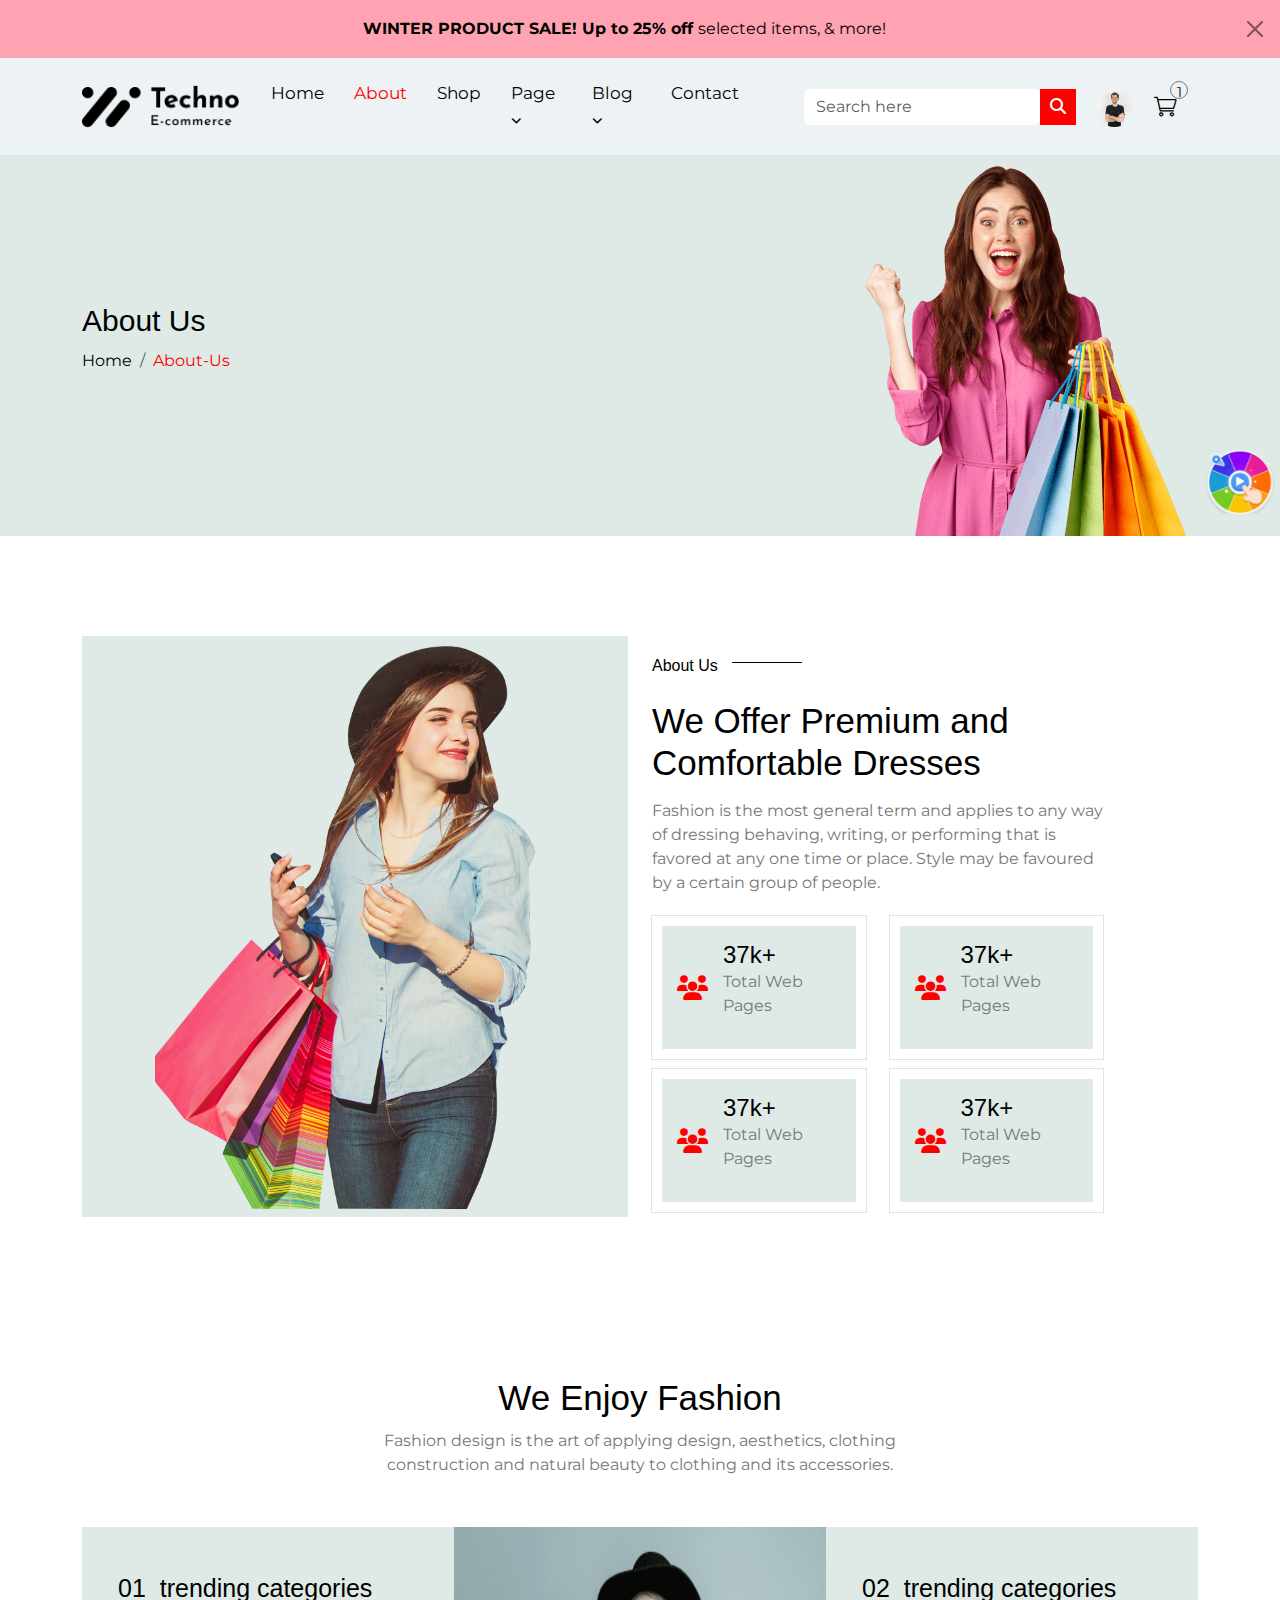
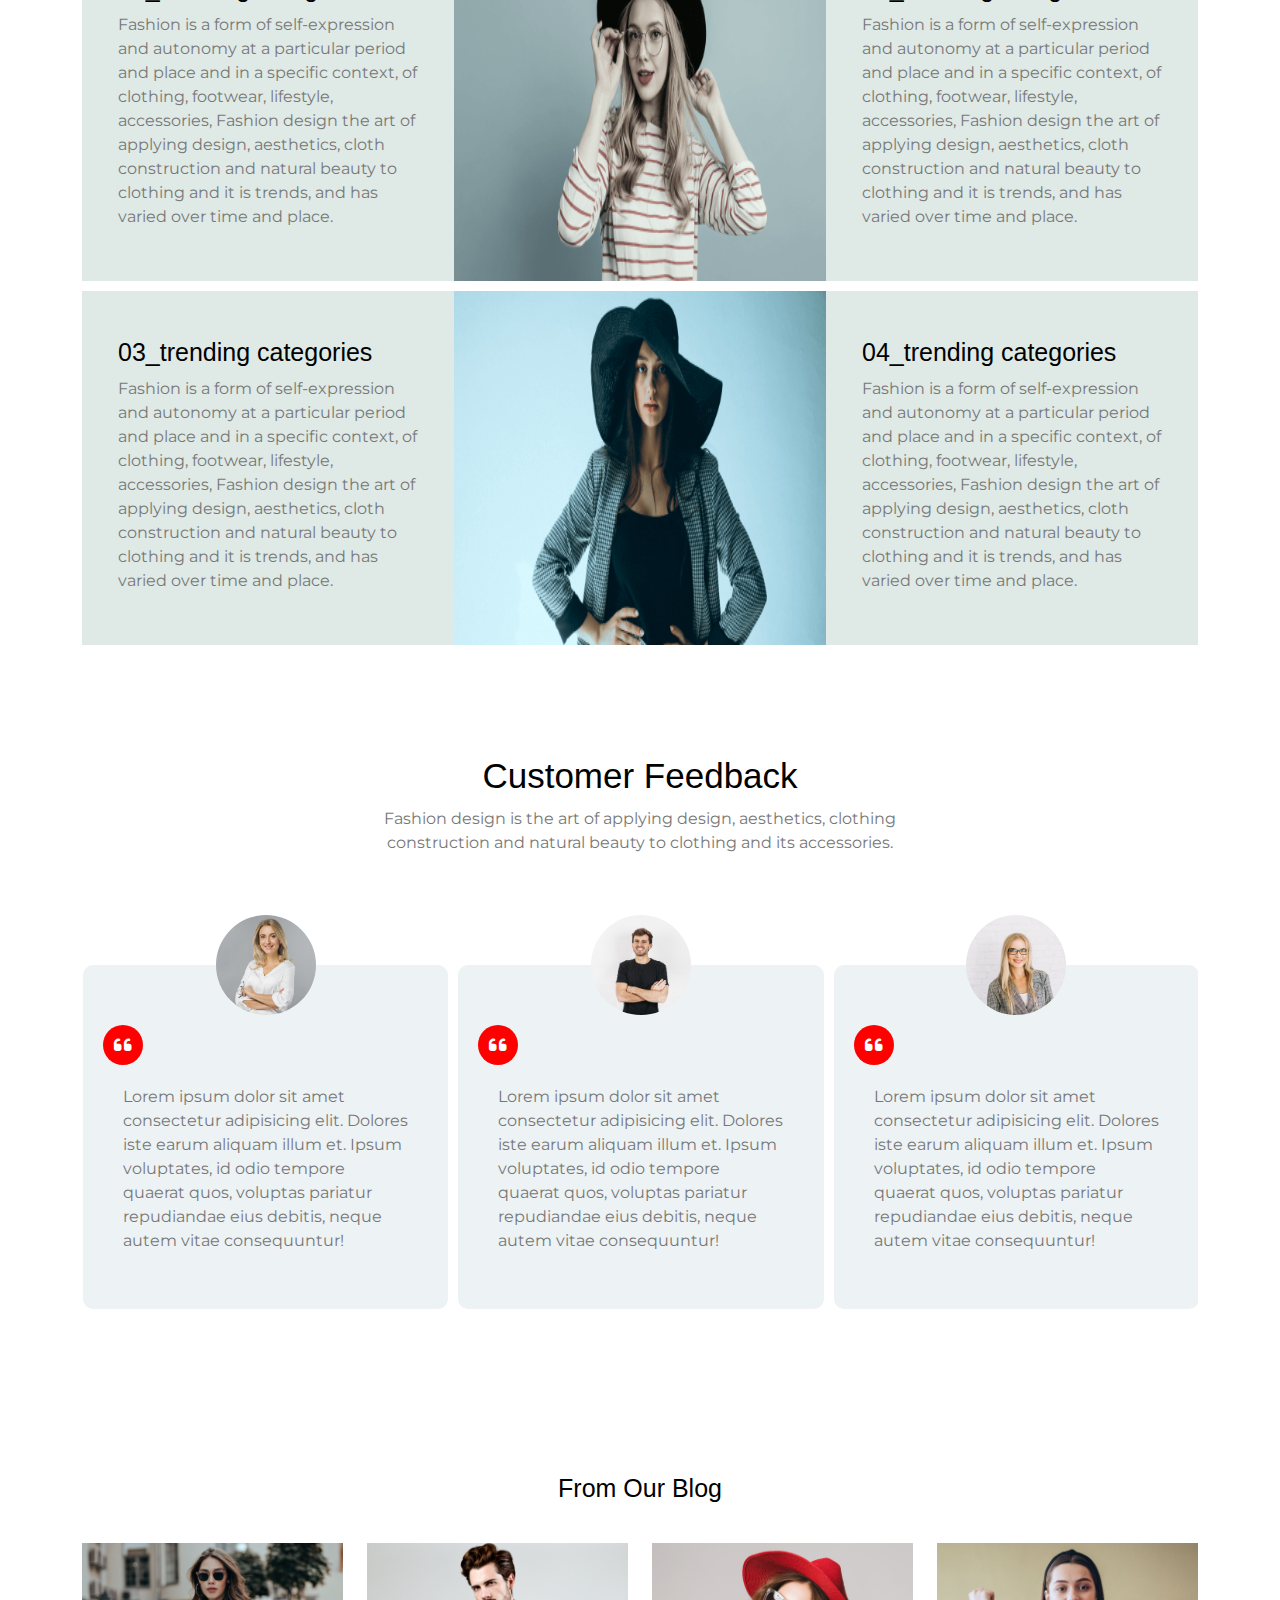
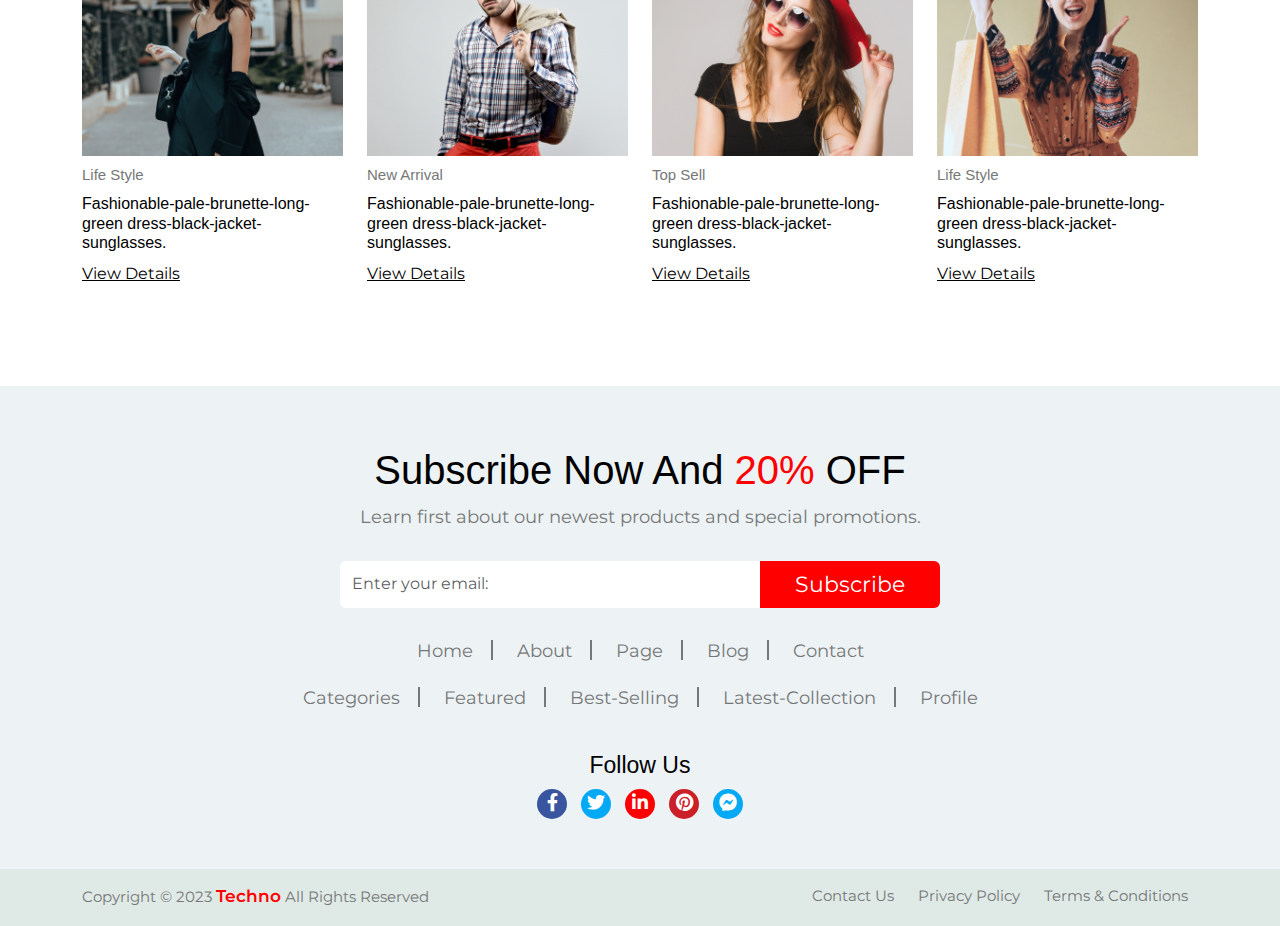
==== commit 2a085791: "Updated" ====
--- a/about.html
+++ b/about.html
@@ -41,11 +41,12 @@
 
     <!-- offer-alert-start -->
     <div class="offer-alert">
-        <button class="close"><i class="fa-solid fa-xmark"></i></button>
-        <div class="offer-content">
+        <div class="alert d-flex justify-content-center  alert-dismissible fade show" role="alert">
             <strong>WINTER PRODUCT SALE! Up to 25% off </strong>selected items, &amp; more!
-            <button type="submit">save up to 25%</button>
-        </div>
+            <button type="button" class="btn-close lover-boy-hridoy" data-bs-dismiss="alert"
+                aria-label="Close"></button>
+        </div>
+
     </div>
     <!-- offer-alert-end -->
 
@@ -80,7 +81,7 @@
                             <a class="nav-link" aria-current="page" href="#">page <i
                                     class="fa-solid fa-angle-down"></i><i class="fa-solid fa-angle-up"></i></a>
 
-                            <div class="page-item shadow-sm  bg-body rounded">
+                            <div class="page-item shadow-sm mb-5 bg-body rounded">
                                 <ul class="">
                                     <li>
                                         <a href="product.html" href="product.html"><span>All products</span></a>
@@ -110,7 +111,7 @@
                             <a class="nav-link" aria-current="blog" href="#">blog <i
                                     class="fa-solid fa-angle-down"></i><i class="fa-solid fa-angle-up"></i></a>
 
-                            <div class="page-item shadow-sm  bg-body rounded">
+                            <div class="page-item shadow-sm mb-5 bg-body rounded">
                                 <ul class="">
                                     <li>
                                         <a href="blog.html"><span>blog</span></a>
@@ -137,7 +138,15 @@
                     <button class=" " type="submit"><i class="fa-solid fa-magnifying-glass"></i></button>
                 </form>
                 <div class="nav-icon d-flex align-items-center">
-                    <a href="log-in.html"> <i class="fa-light fa-user"></i></a>
+                    <div class="account">
+                        <img src="./assets/images/about/customer2.png" alt="">
+                        <div class="account-drop">
+                            <ul>
+                                <li><a href="#">Log in</a></li>
+                                <li><a href="#">Dashboard</a></li>
+                            </ul>
+                        </div>
+                    </div>
 
                     <div class="dropdown">
                         <button class="dropbtn">
--- a/assets/css/style.css
+++ b/assets/css/style.css
@@ -1 +1 @@
-@import"https://fonts.googleapis.com/css2?family=Montserrat:wght@400;500;600&display=swap";*{margin:0;padding:0;box-sizing:border-box}body{background:var(--white);color:var(--font-color);font-family:"Montserrat",sans-serif}#preloader{position:fixed;width:100%;height:100vh;background:#fff url(../images/preloader/1494.gif) no-repeat center;z-index:99999;top:0;left:0}:root{--primary: #f00;--background: #dfe9e6;--bg-light: #edf2f5;--bg-feature: #98b1aa;--bg-feature2: #ffa3b3;--secondary: #ffd2ba;--info: #dfe9e6;--text-info: #009efa;--golden: #f1c42e;--font-color3: #767878;--border-color: #e4e1e1;--nav-icon: #c0d4ce;--black: #000;--white: #fff;--fb: #3a559f;--tw: #03a9f4;--me: #03a9f4;--in: #ff0000;--p: #cb2027;--ins: #ec4eec}img{max-width:100%;height:auto}h1,h2,h3,h4,h5,h6{font-family:"Josefin Sans",sans-serif;color:var(--black);margin:0}h1{font-size:64px}h2{font-size:42px}h3{font-size:36px}h4{font-size:24px}h5{font-size:18px;font-weight:400}h6{font-size:16px;font-weight:400}a{text-decoration:none}ul{list-style:none;padding-left:0}.scrollTop{position:fixed;bottom:800px;right:50px;width:50px;height:50px;display:flex;justify-content:center;align-items:center;background-color:var(--primary);border-radius:50%;cursor:pointer;z-index:100000;visibility:hidden;opacity:0;transition:.5s}.scrollTop.active{bottom:50px;visibility:visible;opacity:1}.scrollTop a i{color:var(--white)}.discount-wheel{width:80px;height:auto;position:fixed;right:0;top:450px;z-index:2;cursor:pointer;animation:mymove 5s infinite}.discount-wheel button{border:none;background-color:rgba(0,0,0,0)}.notiflix-report-overlay{background:rgba(0,0,0,.2) !important}@keyframes mymove{100%{transform:rotate(360deg)}}.discount-wheel-canvas .offcanvas{width:800px}.discount-wheel-canvas .offcanvas .offcanvas-header button:focus{outline:0;box-shadow:0 0 .25rem rgba(13,110,253,0)}.discount-wheel-canvas .offcanvas .offcanvas-body .spin-box{position:relative}.discount-wheel-canvas .offcanvas .offcanvas-body .mainbox{position:relative;width:500px;height:500px;position:absolute;left:-200px;top:150px}.discount-wheel-canvas .offcanvas .offcanvas-body .mainbox:after{position:absolute;content:"";width:100%;height:100%;background:url(../images/arrow-bottom.png) no-repeat;background-size:5%;left:5%;top:48%;transform:rotate(90deg)}.discount-wheel-canvas .offcanvas .offcanvas-body .box{width:100%;height:100%;position:relative;border-radius:50%;overflow:hidden;transition:all ease-in-out 5s;transform:rotate(90deg)}.discount-wheel-canvas .offcanvas .offcanvas-body span{width:100%;height:100%;display:inline-block;position:absolute}.discount-wheel-canvas .offcanvas .offcanvas-body .span1{-webkit-clip-path:polygon(0 17%, 0 50%, 50% 50%);clip-path:polygon(0 17%, 0 50%, 50% 50%);background-color:#3c35e4}.discount-wheel-canvas .offcanvas .offcanvas-body .span2{-webkit-clip-path:polygon(0 17%, 30% 0, 50% 50%);clip-path:polygon(0 17%, 30% 0, 50% 50%);background-color:#8d01f8}.discount-wheel-canvas .offcanvas .offcanvas-body .span3{-webkit-clip-path:polygon(30% 0, 71% 0, 50% 50%);clip-path:polygon(30% 0, 71% 0, 50% 50%);background-color:#e71c99}.discount-wheel-canvas .offcanvas .offcanvas-body .span4{-webkit-clip-path:polygon(71% 0, 100% 18%, 50% 50%);clip-path:polygon(71% 0, 100% 18%, 50% 50%);background-color:#fb6c02}.discount-wheel-canvas .offcanvas .offcanvas-body .span5{-webkit-clip-path:polygon(100% 18%, 100% 50%, 50% 50%);clip-path:polygon(100% 18%, 100% 50%, 50% 50%);background:#fac403}.discount-wheel-canvas .offcanvas .offcanvas-body .box2 .span3{background-color:#75cc1f}.discount-wheel-canvas .offcanvas .offcanvas-body .box2{width:100%;height:100%;transform:rotate(180deg)}.discount-wheel-canvas .offcanvas .offcanvas-body .font{color:#fff;font-size:20px}.discount-wheel-canvas .offcanvas .offcanvas-body .box1 .span1 b{position:absolute;top:38%;right:74%;transform:rotate(200deg);text-align:center}.discount-wheel-canvas .offcanvas .offcanvas-body .box1 .span2 b{position:absolute;top:20%;right:62%;transform:rotate(-130deg)}.discount-wheel-canvas .offcanvas .offcanvas-body .box1 .span3 b{position:absolute;top:16%;right:43%;transform:rotate(-90deg)}.discount-wheel-canvas .offcanvas .offcanvas-body .box1 .span4 b{position:absolute;top:21%;right:17%;transform:rotate(-45deg)}.discount-wheel-canvas .offcanvas .offcanvas-body .box1 .span5 b{position:absolute;top:39%;right:13%;transform:rotate(-15deg);text-align:center}.discount-wheel-canvas .offcanvas .offcanvas-body .box2 .span1 b{position:absolute;top:37%;right:74%;transform:rotate(200deg)}.discount-wheel-canvas .offcanvas .offcanvas-body .box2 .span2 b{position:absolute;top:21%;right:62%;transform:rotate(-130deg);text-align:center}.discount-wheel-canvas .offcanvas .offcanvas-body .box2 .span3 b{position:absolute;top:15%;right:41%;transform:rotate(270deg)}.discount-wheel-canvas .offcanvas .offcanvas-body .box2 .span4 b{position:absolute;top:23%;right:22%;transform:rotate(310deg)}.discount-wheel-canvas .offcanvas .offcanvas-body .box2 .span5 b{position:absolute;top:37%;right:11%;transform:rotate(-20deg);text-align:center}.discount-wheel-canvas .offcanvas .offcanvas-body .mainbox button{position:absolute;left:200px;top:200px;border:none;width:70px;height:70px;border-radius:50%;background-color:#009efa;color:#fff;text-transform:capitalize;font-weight:500}.discount-wheel-canvas .offcanvas .offcanvas-body .mainbox.animate:after{animation:animateArrow .7s ease infinite}.discount-wheel-canvas .offcanvas .offcanvas-body audio{display:none}@keyframes animateArrow{50%{right:-50px}}.discount-wheel-canvas .offcanvas .offcanvas-body .spin-button{margin-top:250px}.discount-wheel-canvas .offcanvas .offcanvas-body .spin-button p{padding:20px 0;font-size:15px;font-weight:500}.discount-wheel-canvas .offcanvas .offcanvas-body .spin-button .spin{width:250px;height:50px;border-radius:0%;border:2px solid #fff;background-color:#4f9bf3;color:#fff;box-shadow:0 10px 20px rgba(0,0,0,.19),0 6px 6px rgba(0,0,0,.23);font-weight:bold;font-size:22px;cursor:pointer;z-index:1000;text-align:center}.discount-wheel-canvas .offcanvas .offcanvas-body .spin-button .spin img{margin-right:5px}.discount-wheel-canvas .offcanvas .offcanvas-body .spin:active{width:250px;height:50px;font-size:20px}.flash-sale .flash-modal .modal .modal-dialog{max-width:800px}.flash-sale .flash-modal .modal .modal-dialog .modal-content{background-color:rgba(0,0,0,0);border:none}.flash-sale .flash-modal .modal .modal-dialog .modal-content .modal-header{border:none}.flash-sale .flash-modal .modal .modal-dialog .modal-content .modal-header button{position:absolute;top:65px;right:60px;z-index:1;font-size:20px}.flash-sale .flash-modal .modal .modal-dialog .modal-content .modal-header button:focus{outline:0;box-shadow:0 0 .25rem rgba(13,110,253,0)}.flash-sale .flash-modal .modal .modal-dialog .modal-content .modal-body .flash-img{text-align:center}.offer-alert{position:relative}.offer-alert .close{position:absolute;top:20px;right:20px;border:none;background-color:rgba(0,0,0,0)}.offer-alert .close i{font-weight:600;font-size:20px}.offer-alert .offer-content{background-color:var(--bg-feature2);display:flex;padding:20px;justify-content:center;align-items:center}.offer-alert .offer-content strong{margin-right:5px}.offer-alert .offer-content button{margin-left:10px;padding:5px 12px;border-radius:8px;border:none;background-color:var(--white);text-transform:capitalize;font-size:15px;font-weight:600}.offer-alert .offer-content2{display:none}.section-1{padding:50px 0}.section-2{padding:100px 0}@media(min-width: 1440px){.container,.container-lg,.container-md,.container-sm,.container-xl,.container-xxl{max-width:1600px !important}}.navbar{background-color:var(--bg-light);padding:15px}.navbar .container{position:relative}.navbar .navbar-collapse ul{margin-right:50px}.navbar .navbar-collapse ul li a{font-size:17px;margin:0 7px;font-weight:400;text-transform:capitalize;color:var(--black);transition:.5s}.navbar .navbar-collapse ul li a:hover{color:var(--primary)}.navbar .navbar-collapse ul li a .fa-angle-down{font-size:12px;transition:.5s}.navbar .navbar-collapse ul li a .fa-angle-up{font-size:12px;opacity:0;transition:.5s;visibility:hidden;position:absolute;right:18px;top:12px}.navbar .navbar-collapse ul li:hover .fa-angle-down{opacity:0;visibility:hidden}.navbar .navbar-collapse ul li:hover .fa-angle-up{opacity:1;visibility:visible}.navbar .navbar-collapse ul li .active{color:var(--primary)}.navbar .navbar-collapse ul .nav-item .page-drop{position:relative;overflow:hidden}.navbar .navbar-collapse ul .nav-item .page-drop:active a{color:var(--primary)}.navbar .navbar-collapse ul .nav-item .page-drop .page-item{padding:20px;position:absolute;width:300px;top:50px;visibility:hidden;opacity:0;background-color:var(--bg-light) !important;border-top:2px solid var(--primary);z-index:2}.navbar .navbar-collapse ul .nav-item .page-drop .page-item ul{margin-right:0}.navbar .navbar-collapse ul .nav-item .page-drop .page-item ul li{margin:8px 0;padding:8px 0px}.navbar .navbar-collapse ul .nav-item .page-drop:hover .page-item{visibility:visible;margin-top:-5px;transition:.5s;opacity:1}.navbar .navbar-collapse .categories-button{display:none}.navbar .nav-right{display:flex;align-items:center}.navbar .nav-right form .form-control{border:none;width:100%}.navbar .nav-right form .form-control:focus{outline:0;box-shadow:0 0 .25rem rgba(13,110,253,0)}.navbar .nav-right form button{background-color:var(--primary);border:none;padding:5px 10px;margin-right:20px}.navbar .nav-right form button i{color:var(--white)}.navbar .nav-right .search-icon{display:none}.navbar .nav-right .search-icon button{border:none;padding:0}.navbar .nav-right .search-icon button i{font-size:20px;margin:0 10px;color:var(--black);font-weight:300}.navbar .nav-right .nav-icon a i{font-size:20px;margin:0 5px;color:var(--black)}.navbar .nav-right .nav-icon a i:active i{color:var(--primary) I !important}.navbar .dropdown{position:relative;display:inline-block}.navbar .dropdown .dropbtn{background-color:rgba(0,0,0,0);padding:16px;font-size:16px;border:none}.navbar .dropdown .dropbtn span{position:absolute;top:5px;right:10px;border:1px solid var(--font-color3);width:18px;height:18px;font-size:14px;color:var(--black);text-align:center;border-radius:50%}.cart-canvas .offcanvas{width:600px;background-color:var(--bg-light);box-shadow:0px 8px 16px 0px rgba(0,0,0,.2)}.cart-canvas .offcanvas .offcanvas-header{padding:15px 0 0}.cart-canvas .offcanvas .offcanvas-header button{font-size:18px;margin-right:10px}.cart-canvas .offcanvas .offcanvas-header button:focus{outline:0;box-shadow:0 0 .25rem rgba(0,0,0,0)}.cart-canvas .offcanvas .offcanvas-body{position:relative}.cart-canvas .offcanvas .offcanvas-body .dropdown-content{overflow-y:scroll;height:80vh;padding-bottom:200px}.cart-canvas .offcanvas .offcanvas-body .dropdown-content .shoping-cart-top .shoping-cart-title h4{font-size:25px;padding:10px 0;text-transform:capitalize}.cart-canvas .offcanvas .offcanvas-body .dropdown-content .shoping-cart-top .shoping-cart-title p{font-size:13px;color:var(--font-color3)}.cart-canvas .offcanvas .offcanvas-body .dropdown-content .shoping-cart-top .shoping-cart-title p span{color:var(--primary)}.cart-canvas .offcanvas .offcanvas-body .dropdown-content .shoping-cart-top .shoping-cart-title p span i{margin-left:5px}.cart-canvas .offcanvas .offcanvas-body .dropdown-content .cart-box{width:100%;height:auto;padding:20px;border-radius:10px;background-color:var(--bg-light);box-shadow:0px 8px 16px 0px rgba(0,0,0,.2);margin:10px 0;position:relative}.cart-canvas .offcanvas .offcanvas-body .dropdown-content .cart-box .cart-img{background-color:var(--background);padding:15px;border-radius:10px;margin-right:20px}.cart-canvas .offcanvas .offcanvas-body .dropdown-content .cart-box .cart-content-box .cart-content h5{font-size:22px;max-width:230px;padding:5px 0}.cart-canvas .offcanvas .offcanvas-body .dropdown-content .cart-box .cart-content-box .cart-details{padding:5px 0}.cart-canvas .offcanvas .offcanvas-body .dropdown-content .cart-box .cart-content-box .cart-details h6{color:var(--font-color3);text-transform:capitalize;font-size:14px;line-height:1.5}.cart-canvas .offcanvas .offcanvas-body .dropdown-content .cart-box .cart-content-box .cart-info{margin:auto;margin-top:30px}.cart-canvas .offcanvas .offcanvas-body .dropdown-content .cart-box .cart-content-box .cart-info .prize h6{font-size:18px;font-weight:600}.cart-canvas .offcanvas .offcanvas-body .dropdown-content .cart-box .cart-content-box .cart-info .cart-quantity button{border:none;font-weight:200;font-size:14px}.cart-canvas .offcanvas .offcanvas-body .dropdown-content .cart-box .cart-content-box .cart-info .cart-quantity span{margin:0 10px}.cart-canvas .offcanvas .offcanvas-body .dropdown-content .cart-box .trash-icon{position:absolute;top:25px;right:25px}.cart-canvas .offcanvas .offcanvas-body .dropdown-content .cart-box .trash-icon button{border:none;font-size:15px;font-weight:600}.cart-canvas .offcanvas .offcanvas-body .checkout-box{padding:40px 15px;position:absolute;background-color:var(--background);left:0;right:0;bottom:0}.cart-canvas .offcanvas .offcanvas-body .checkout-box .sub-total{text-align:end}.cart-canvas .offcanvas .offcanvas-body .checkout-box .sub-total h6{color:var(--primary);font-size:14px;padding:5px 0;text-transform:capitalize}.cart-canvas .offcanvas .offcanvas-body .checkout-box .sub-total h6 span{color:var(--text-info);margin-right:5px}.cart-canvas .offcanvas .offcanvas-body .checkout-box .sub-total h4{text-transform:uppercase;font-size:18px;padding:5px 0;font-weight:600}.cart-canvas .offcanvas .offcanvas-body .checkout-box .form-wrap input{width:100%;padding:10px;border:none;background-color:var(--background);border-bottom:1px solid var(--bg-feature) !important}.cart-canvas .offcanvas .offcanvas-body .checkout-box .form-wrap input:focus{outline:0;box-shadow:0 0 .25rem rgba(0,0,0,0)}.cart-canvas .offcanvas .offcanvas-body .checkout-box .checkout-btn .view-cart{margin-bottom:10px}.cart-canvas .offcanvas .offcanvas-body .checkout-box .checkout-btn .view-cart button{padding:12px 70px;border:none;border-radius:20px;background-color:var(--bg-feature);text-transform:uppercase;color:var(--white);font-size:13px}.cart-canvas .offcanvas .offcanvas-body .checkout-box .checkout-btn .check-out button{padding:12px 70px;border:none;border-radius:20px;text-transform:uppercase;font-size:13px;background-color:var(--primary);color:var(--white)}.search-modal .modal-dialog .modal-body{background-color:var(--bg-light);border-radius:10px}.search-modal .modal-dialog .modal-body form input{width:100%;padding:10px;border:1px solid var(--primary);border-top-right-radius:0px;border-bottom-right-radius:0px}.search-modal .modal-dialog .modal-body form input:focus{outline:0;box-shadow:0 0 .25rem rgba(0,0,0,0)}.search-modal .modal-dialog .modal-body form button{border:none;background-color:var(--primary);padding:0 18px;border-top-right-radius:5px;border-bottom-right-radius:5px;color:var(--white);font-size:18px}.home-section .categories-drop .categories-button{margin:30px 0 10px;display:flex}.home-section .categories-drop .categories-button button{border:none;background-color:var(--nav-icon);color:var(--black);font-size:25px;width:70px;height:55px;display:flex;align-items:center;justify-content:center}.home-section .categories-drop .categories-button .c-content{display:flex;text-transform:capitalize;background-color:var(--background);align-items:center;justify-content:center;text-align:center;width:100%;font-size:22px;font-weight:600}.home-section .categories-drop .categories-item ul li{display:flex;justify-content:space-between;border:1px solid var(--border-color);padding:8px;position:relative}.home-section .categories-drop .categories-item ul li a{font-size:18px;text-transform:capitalize;color:var(--black);margin:7px}.home-section .categories-drop .categories-item ul li i{padding:10px 10px;font-size:12px;position:absolute;right:5px;top:8px}.home-section .categories-drop .categories-item ul .ct-1{position:relative}.home-section .categories-drop .categories-item ul .ct-1 .box1{width:800px;height:400px;padding:35px;position:absolute;top:0;right:-800px;background-color:var(--bg-light);z-index:2;visibility:hidden;opacity:0;transition:.5s;margin:90px 0}.home-section .categories-drop .categories-item ul .ct-1 .box1 ul{width:100%}.home-section .categories-drop .categories-item ul .ct-1 .box1 ul h3{font-size:16px;text-transform:uppercase;padding:10px 0;color:var(--primary);text-decoration:underline}.home-section .categories-drop .categories-item ul .ct-1 .box1 ul li{border:none;padding:0}.home-section .categories-drop .categories-item ul .ct-1 .box1 ul li a{border:none;text-transform:capitalize;padding:5px 0;margin:0;transition:.5s}.home-section .categories-drop .categories-item ul .ct-1 .box1 ul li a:hover{color:var(--primary)}.home-section .categories-drop .categories-item ul .ct-1 .box1 .img-box{margin:5px;width:100%;height:200px;background-color:var(--secondary);border-radius:20px;overflow:hidden;text-align:center}.home-section .categories-drop .categories-item ul .ct-1 .box1 .img-box img{padding:20px;height:100%;-o-object-fit:scale-down;object-fit:scale-down;transition:.5s}.home-section .categories-drop .categories-item ul .ct-1 .box1 .img-box:hover img{transform:scale(1.2)}.home-section .categories-drop .categories-item ul .ct-1 .box1 .img-box2{margin:5px;width:100%;height:200px;background-color:var(--secondary);border-radius:20px;overflow:hidden;text-align:center}.home-section .categories-drop .categories-item ul .ct-1 .box1 .img-box2 img{padding:20px;height:100%;-o-object-fit:scale-down;object-fit:scale-down;transition:.5s}.home-section .categories-drop .categories-item ul .ct-1 .box1 .img-box2:hover img{transform:scale(1.2)}.home-section .categories-drop .categories-item ul .ct-1:hover .box1{visibility:visible;opacity:1;margin:0}.home-section .super-sale{background-color:var(--background);margin:0 0 10px;padding:10px}.home-section .super-sale .sale-content{padding:0 10px}.home-section .super-sale .sale-content h4{color:var(--primary);font-size:16px}.home-section .super-sale .sale-content h5{font-size:16px}.home-section .super-sale .sale-content span{text-transform:capitalize;color:var(--primary);font-size:13px}.home-section .super-sale .sale-content span i{margin-left:5px}.home-section .super-sale .sale-img-2{position:relative;margin-top:50px}.home-section .super-sale .sale-img-2 span{position:absolute;top:-50px;right:0;background-color:var(--primary);color:var(--white);font-size:10px;padding:2px;text-transform:capitalize}.home-section .home-box{padding:84px 30px;background-color:var(--background)}.home-section .home-box .home-img img{width:100%;height:508px;-o-object-fit:contain;object-fit:contain}.home-section .home-box .home-content h5{font-size:20px;text-transform:capitalize;position:relative}.home-section .home-box .home-content h5::after{content:"";position:absolute;width:50px;height:1px;left:120px;top:10px;background-color:var(--black)}.home-section .home-box .home-content h2{font-size:60px;padding:15px 0;text-transform:capitalize;font-weight:600}.home-section .home-box .home-content p{font-size:16px;color:var(--black);line-height:1.8}.home-section .home-box .home-content button{padding:5px 25px;font-size:18px;text-transform:capitalize;border:1px solid var(--black);margin-bottom:15px;transition:.5s}.home-section .home-box .home-content button:hover{background-color:var(--black);color:var(--white)}.home-section .home-box .home-content span{font-size:16px}.categories-canvas{display:none}.categories-canvas .offcanvas-header{background-color:var(--background)}.categories-canvas .offcanvas-header h5{font-size:25px;text-transform:capitalize;color:var(--primary)}.categories-canvas .offcanvas-header button{border:none;background-color:rgba(0,0,0,0);font-size:20px}.categories-canvas .offcanvas-body{background-color:var(--bg-light);padding:0}.categories-canvas .offcanvas-body .categories-item .accordion-item .accordion-header button{border:none;width:100%;background-color:var(--bg-light);padding:15px 20px;font-size:20px;text-transform:capitalize}.categories-canvas .offcanvas-body .categories-item .accordion-item .accordion-header button i{font-size:18px}.categories-canvas .offcanvas-body .categories-item .accordion-item .accordion-body{padding:0}.categories-canvas .offcanvas-body .categories-item .accordion-item .accordion-body ul h3{font-size:18px;text-transform:capitalize;padding:10px 15px;color:var(--primary);border-bottom:1px solid var(--border-color)}.categories-canvas .offcanvas-body .categories-item .accordion-item .accordion-body ul li{list-style-type:disc;margin-left:35px;padding:8px}.categories-canvas .offcanvas-body .categories-item .accordion-item .accordion-body ul li a{font-size:16px;color:var(--black)}.feature-section{padding:100px 0 0 0}.feature-section .feature-box{border:1px solid var(--border-color);padding:30px}.feature-section .feature-box .feature-img{margin:0 20px 0 0}.feature-section .feature-box .feature-content h5{text-transform:capitalize;line-height:1;font-size:18px}.feature-section .feature-box .feature-content span{color:var(--font-color3);text-transform:capitalize;font-size:15px}.feature2-section .feature2-box{margin-bottom:10px}.feature2-section .feature2-box .feature-img2{z-index:2;padding:10px 10px 0 10px}.feature2-section .feature2-box .feature-img2 img{width:190px;height:246px;margin-bottom:-10px}.feature2-section .feature2-box .feature-conten2 h5{font-size:17px;text-transform:capitalize}.feature2-section .feature2-box .feature-conten2 h4{font-size:25px;padding:5px 0;text-transform:capitalize}.feature2-section .feature2-box .feature-conten2 p{font-size:14px;text-transform:capitalize;color:var(--font-color3)}.feature2-section .feature2-box .feature-conten2 a{color:var(--black);text-decoration:underline;text-transform:capitalize;font-weight:500}.feature2-section .feature-box1{height:100%;position:relative;background-color:var(--info);overflow:hidden;margin-bottom:20px}.feature2-section .feature-box1::before{content:"";position:absolute;width:130px;height:300px;background-color:var(--bg-feature);left:0}.feature2-section .feature-box2{height:100%;background-color:var(--secondary);margin-bottom:20px}.feature2-section .feature-box3{height:100%;background-color:var(--info);position:relative;background-color:var(--info);margin-bottom:20px;overflow:hidden}.feature2-section .feature-box3::before{content:"";position:absolute;width:130px;height:300px;background-color:var(--bg-feature2);left:0}.t-categories-section{background-color:var(--bg-light)}.t-categories-section .t-categories-top{margin:40px 0}.t-categories-section .t-categories-top h3{font-size:25px;text-align:center}.t-categories-section .t-categories-box{padding:10px}.t-categories-section .t-categories-box .t-categories-img{text-align:center}.t-categories-section .t-categories-box .t-categories-img img{border-radius:50%;width:50%}.t-categories-section .t-categories-box .t-categories-content h5{text-align:center;text-transform:capitalize;margin-top:20px;font-size:18px;font-weight:500}.f-product-section{position:relative}.f-product-section .f-product-top{margin:40px 0}.f-product-section .f-product-top h3{font-size:25px;text-transform:capitalize}.f-product-section .f-product-box{position:relative;border:1px solid var(--border-color);padding:25px 10px 40px 10px;transition:.5s}.f-product-section .f-product-box .f-product-hover{transition:.5s}.f-product-section .f-product-box .f-product-img{text-align:center;position:relative}.f-product-section .f-product-box .f-product-img span{background-color:var(--primary);padding:1px 5px;color:var(--white);position:absolute;left:0}.f-product-section .f-product-box .f-product-img img{height:163px;-o-object-fit:contain;object-fit:contain}.f-product-section .f-product-box .f-product-content{margin-bottom:20px}.f-product-section .f-product-box .f-product-content h5{text-align:center;font-size:15px;line-height:1.5;padding-bottom:10px}.f-product-section .f-product-box .f-product-content h3{font-size:20px;color:var(--primary);text-align:center}.f-product-section .f-product-box .f-product-icon{position:absolute;top:10px;right:20px}.f-product-section .f-product-box .f-product-icon i{border:1px solid var(--border-color);width:35px;height:35px;display:flex;align-items:center;justify-content:center;margin:2px;color:var(--font-color3);transition:.5s;visibility:hidden;opacity:0}.f-product-section .f-product-box .f-product-icon i:hover{background-color:var(--primary);color:var(--white)}.f-product-section .f-product-box .f-product-btn{position:absolute;bottom:0;right:0;left:0;text-align:center;margin:10px 0;visibility:hidden;opacity:0;transition:.5s}.f-product-section .f-product-box .f-product-btn button{border:none;width:150px;height:35px;background-color:var(--background);text-transform:capitalize;font-size:15px}.f-product-section .f-product-box .f-product-btn button i{margin-right:5px}.f-product-section .f-product-box:hover{border:1px solid var(--primary)}.f-product-section .f-product-box:hover .f-product-icon i{visibility:visible;opacity:1}.f-product-section .f-product-box:hover .f-product-btn{visibility:visible;opacity:1;bottom:0}.f-product-section .owl-nav{position:absolute;top:-70px;right:0}.f-product-section .owl-nav button{width:50px;height:50px;margin:0 5px;background-color:var(--primary) !important;border-radius:50%;border-radius:50%}.f-product-section .owl-nav button span{font-size:30px;color:var(--white)}.sale-section{background-color:var(--bg-light)}.sale-section .sale-offer-content h3{font-size:30px;text-transform:capitalize}.sale-section .sale-offer-content p{max-width:450px;padding:10px 0;color:var(--font-color3)}.sale-section .sale-offer-content button{padding:6px 20px;text-transform:capitalize;border:1px solid var(--black);transition:.5s}.sale-section .sale-offer-content button:hover{background-color:var(--black);color:var(--white)}.product-section .product-top{margin:40px 0}.product-section .product-top h3{font-size:25px;text-transform:capitalize}.product-section .product-box{position:relative;transition:.5s}.product-section .product-box .product-img{position:relative;text-align:center;padding:30px;border:1px solid var(--border-color)}.product-section .product-box .product-img span{background-color:var(--primary);padding:2px 3px 2px 3px;font-size:15px;color:var(--white);text-transform:capitalize;position:absolute;left:10px;top:10px}.product-section .product-box .product-img img{height:163px;-o-object-fit:scale-down;object-fit:scale-down}.product-section .product-box .product-content h5{font-size:15px;padding:15px 0;text-transform:capitalize;transition:.5s;line-height:1.5}.product-section .product-box .product-content h3{font-size:20px;color:var(--primary)}.product-section .product-box .product-icon{position:absolute;top:5px;right:5px;transition:.5s}.product-section .product-box .product-icon i{border:1px solid var(--border-color);width:35px;height:35px;display:flex;align-items:center;justify-content:center;margin:2px;color:var(--font-color3);opacity:0;transition:.5s}.product-section .product-box .product-icon i:hover{background-color:var(--primary);color:var(--white)}.product-section .product-box:hover .product-icon i{opacity:1}.product-section .product-box:hover .product-content h5{color:var(--primary)}.collection-section{background-color:var(--bg-light)}.collection-section .collection-top{margin:40px 0}.collection-section .collection-top h3{font-size:25px;text-transform:capitalize}.collection-section .collection-trendy-img img{width:100%}.collection-section .collection-trendy{position:relative}.collection-section .collection-trendy .collection-trendy-content{position:absolute;top:30px;left:30px;background-color:var(--background);max-width:210px;height:130px;padding:15px;text-align:center}.collection-section .collection-trendy .collection-trendy-content h5{text-transform:capitalize;font-size:25px}.collection-section .collection-trendy .collection-trendy-content a{font-size:16px;color:var(--primary);text-transform:capitalize;text-decoration:underline}.collection-section .collection-product{position:relative}.collection-section .collection-product .collection-img{position:relative}.collection-section .collection-product .collection-img span{position:absolute;background-color:var(--primary);color:var(--white);text-transform:capitalize;padding:3px 6px 3px 6px;font-size:15px;top:10px;left:10px}.collection-section .collection-product .collection-content{margin:10px 0}.collection-section .collection-product .collection-content h5{font-size:15px;padding:10px 0;text-transform:capitalize;transition:.5s;line-height:1.5}.collection-section .collection-product .prize h3{font-size:18px;color:var(--primary)}.collection-section .collection-product .prize h3 span{margin-left:10px;font-size:15px;color:var(--font-color3);text-decoration:line-through}.collection-section .collection-product .collection-product-icon{position:absolute;top:10px;right:20px}.collection-section .collection-product .collection-product-icon i{border:1px solid var(--border-color);width:35px;height:35px;display:flex;align-items:center;justify-content:center;margin:2px;color:var(--font-color3);transition:.5s;visibility:hidden;opacity:0}.collection-section .collection-product .collection-product-icon i:hover{background-color:var(--primary);color:var(--white)}.collection-section .collection-product:hover .collection-product-icon i{visibility:visible;opacity:1}.blog-section .blog-top{margin:40px 0;text-align:center}.blog-section .blog-top h3{font-size:25px;text-transform:capitalize}.blog-section .blog-box{margin:0 0px 50px 0}.blog-section .blog-box .blog-img img{width:100%}.blog-section .blog-box .blog-content h6{padding-top:10px;text-transform:capitalize;font-size:15px;color:var(--font-color3);margin-bottom:0}.blog-section .blog-box .blog-content h4{font-size:16px;max-width:350px;padding:10px 0}.blog-section .blog-box .blog-content a{color:var(--black);text-transform:capitalize;text-decoration:underline;font-size:16px}footer{background-color:var(--bg-light)}footer .footer-box{text-align:center}footer .footer-box .footer-content h2{font-size:40px;text-transform:capitalize;padding:10px 0}footer .footer-box .footer-content h2 span{color:var(--primary)}footer .footer-box .footer-content p{color:var(--font-color3);font-size:18px}footer .footer-box .footer-search-box{margin:30px 0}footer .footer-box .footer-search-box .input-group{width:100%;max-width:600px;margin:auto}footer .footer-box .footer-search-box .input-group input{border:none;line-height:2}footer .footer-box .footer-search-box .input-group input:focus{outline:0;box-shadow:0 0 .25rem rgba(0,0,0,0)}footer .footer-box .footer-search-box .input-group button{background-color:var(--primary);color:var(--white);width:30%;font-size:22px;text-transform:capitalize;font-weight:400;transition:.5s}footer .footer-box .footer-nav{margin-top:20px}footer .footer-box .footer-nav a{position:relative;margin:0px 20px;font-size:18px;text-transform:capitalize;color:var(--font-color3);transition:.5s}footer .footer-box .footer-nav a:hover{color:var(--primary)}footer .footer-box .footer-nav a::after{content:"";position:absolute;width:2px;height:20px;right:-20px;top:0;background-color:var(--font-color3)}footer .footer-box .footer-nav a:last-child::after{width:0}footer .footer-box .follow-us{margin-top:30px}footer .footer-box .follow-us h4{font-size:23px;text-transform:capitalize;padding:10px 0}footer .footer-box .follow-us a{margin:0 5px;font-size:18px;text-align:center}footer .footer-box .follow-us a i{width:30px;height:30px;border-radius:50%;text-align:center;color:var(--white)}footer .footer-box .follow-us a .fa-facebook-f{background-color:var(--fb)}footer .footer-box .follow-us a .fa-twitter{background-color:var(--tw)}footer .footer-box .follow-us a .fa-linkedin-in{background-color:var(--in)}footer .footer-box .follow-us a .fa-pinterest{background-color:var(--p)}footer .footer-box .follow-us a .fa-facebook-messenger{background-color:var(--me)}footer .footer-bottom{background-color:var(--background)}footer .footer-bottom .fotter-b-content p{margin-top:15px;font-size:15px;color:var(--font-color3)}footer .footer-bottom .fotter-b-content p span{font-size:17px;color:var(--primary);font-weight:600}footer .footer-bottom .footer-b-list{margin-top:15px}footer .footer-bottom .footer-b-list a{font-size:15px;margin:0 10px;color:var(--font-color3)}.banner-section{background-color:var(--background);padding:100px 0 0}.banner-section .banner-content h3{text-transform:capitalize;font-size:30px}.banner-section .banner-content nav{margin:10px 0}.banner-section .banner-content nav ol li{font-size:16px;text-transform:capitalize}.banner-section .banner-content nav ol li a{color:var(--black)}.banner-section .banner-content nav ol .active{color:var(--primary)}.about-section .about-image{width:100%;height:100%;background-color:var(--background);text-align:center}.about-section .about-image img{max-width:400px}.about-section .about-content{margin-top:10px}.about-section .about-content h6{position:relative;text-transform:capitalize;padding:10px 0}.about-section .about-content h6::after{content:"";position:absolute;width:70px;height:1px;top:16px;left:80px;background-color:#000}.about-section .about-content h3{font-size:35px;max-width:375px;padding:15px 0}.about-section .about-content p{font-size:16px;max-width:500px;color:var(--font-color3)}.about-section .items .count{background-color:var(--background);margin:5px 0;padding:15px;border:10px solid #fff;outline:1px solid var(--border-color)}.about-section .items .count .count-icon i{color:var(--primary);margin-right:15px;font-size:25px}.about-section .items .count .count-content{color:var(--font-color3)}.fashion-section .fashion-top{margin-bottom:50px;text-align:center}.fashion-section .fashion-top h2{font-size:35px;text-transform:capitalize;padding:10px 0}.fashion-section .fashion-top p{font-size:16px;max-width:600px;margin:auto;color:var(--font-color3)}.fashion-section .fashion-img{height:100%;padding-bottom:10px}.fashion-section .fashion-img img{height:100%;width:100%}.fashion-section .fashion-content{background-color:var(--background);width:100%;padding:36px;margin-bottom:10px}.fashion-section .fashion-content h3{padding:10px 0;font-size:25px}.fashion-section .fashion-content p{font-size:16px;color:var(--font-color3)}.testimonial-section .testimonial-top{text-align:center;margin-bottom:50px}.testimonial-section .testimonial-top h3{font-size:35px;text-transform:capitalize}.testimonial-section .testimonial-top p{max-width:600px;margin:auto;color:var(--font-color3);padding:10px 0}.testimonial-section .testimonial-box{position:relative}.testimonial-section .testimonial-box .testimonial-content{background-color:var(--bg-light);border-radius:10px;position:relative;padding:120px 40px 40px 40px}.testimonial-section .testimonial-box .testimonial-content .qoute{position:absolute;top:60px;left:20px;width:40px;height:40px;background-color:var(--primary);border-radius:50%;display:flex;align-items:center;justify-content:center;color:#fff;font-size:20px}.testimonial-section .testimonial-box .testimonial-content p{font-size:16px;color:var(--font-color3)}.testimonial-section .testimonial-box .testimonial-img img{width:100px;height:100px;border-radius:50%;position:absolute;top:-50px;right:0;left:0;margin:auto;z-index:1}.testimonial-section .owl-stage-outer{padding-top:50px}.product-section .prodcut-box{position:relative;border:1px solid var(--border-color);padding:20px;margin:10px;transition:.5s}.product-section .prodcut-box .product-title a{background-color:var(--primary);padding:5px 10px;color:var(--white)}.product-section .prodcut-box .product-img{text-align:center}.product-section .prodcut-box .product-img img{width:190px;height:190px;-o-object-fit:contain;object-fit:contain}.product-section .prodcut-box .product-content-box h6{padding:15px 0}.product-section .prodcut-box .product-content-box h6 a{font-size:16px;color:var(--black)}.product-section .prodcut-box .product-content-box h4{color:var(--primary);font-size:20px}.product-section .prodcut-box .product-icon{position:absolute;right:10px;top:10px}.product-section .prodcut-box .product-icon i{border:1px solid var(--border-color);width:35px;height:35px;display:flex;align-items:center;justify-content:center;margin:2px;color:var(--font-color3);transition:.5s;visibility:hidden;opacity:0}.product-section .prodcut-box .product-icon i:hover{background-color:var(--primary);color:var(--white)}.product-section .prodcut-box:hover{border:1px solid var(--primary)}.product-section .prodcut-box:hover .product-icon i{visibility:visible;opacity:1}.product-section .grid-box{margin:10px}.product-section .grid-box .grid-icon i{margin:0 5px;padding:5px 12px;font-size:18px;border:1px solid var(--border-color);color:var(--font-color3);transition:.5s}.product-section .grid-box .grid-icon i.active{background-color:var(--background);border:none}.product-section .grid-box .grid-icon i:hover{background-color:var(--background)}.product-section .grid-box .select-box .grid-select h5{font-size:16px;text-transform:capitalize;color:var(--font-color3);padding-right:5px}.product-section .grid-box .select-box .grid-select select:focus{outline:0;box-shadow:0 0 .25rem rgba(13,110,253,0)}.product-section .grid-box .select-box .grid-select .form-select1{margin-right:20px;padding:5px 10px;border:1px solid var(--border-color)}.product-section .grid-box .select-box .grid-select .form-select2{padding:5px 10px;border:1px solid var(--border-color)}.product-section .filter-area{border-radius:20px;padding:20px 0}.product-section .filter-area .filter-box{background:var(--white);padding:0;margin-bottom:30px}.product-section .filter-area .filter-box .grid-top .search-container form{position:relative}.product-section .filter-area .filter-box .grid-top .search-container form input{width:100%;padding:8px;border:1px solid var(--border-color)}.product-section .filter-area .filter-box .grid-top .search-container form input:focus{outline:0;box-shadow:0 0 .25rem rgba(13,110,253,0)}.product-section .filter-area .filter-box .grid-top .search-container form i{color:var(--font-color3);position:absolute;top:10px;right:15px}.product-section .filter-area .filter-box .color-box{margin:20px 0}.product-section .filter-area .filter-box .color-box h4{font-size:22px;padding:10px 0;text-transform:capitalize}.product-section .filter-area .filter-box .color-box input{background-color:#d00;padding:13px;border:none}.product-section .filter-area .filter-box .color-box input:focus{outline:0;box-shadow:0 0 .25rem rgba(13,110,253,0);border:none}.product-section .filter-area .filter-box .color-box .color-black{background-color:#000}.product-section .filter-area .filter-box .color-box .color-neve-blue{background-color:#353c61}.product-section .filter-area .filter-box .color-box .color-white{background-color:#e3e1eb}.product-section .filter-area .filter-box .color-box .color-green{background-color:#cfd8bc}.product-section .filter-area .filter-box .size-box a{margin:0 10px 0 0;background-color:var(--background);padding:8px 15px;color:var(--font-color3);font-weight:600;transition:.5s}.product-section .filter-area .filter-box .size-box a:hover{background-color:var(--primary);color:var(--white)}.product-section .filter-area .filter-box .check-box{padding:0 24px}.product-section .filter-area .filter-box .check-box .form-check{padding:8px 0}.product-section .filter-area .filter-box .form-check label{cursor:pointer;color:var(--font-color3);font-size:16px;font-weight:600;margin-left:10px}.product-section .filter-area .filter-box .form-check label i{color:var(--golden);margin:0 5px}.product-section .filter-area .filter-box .form-check .form-check-input{border-radius:50%;background-color:rgba(0,0,0,0);border:1px solid var(--font-color3);cursor:pointer;margin-top:3px}.product-section .filter-area .filter-box .form-check .form-check-input:checked{background-color:var(--primary);border-color:var(--primary)}.product-section .filter-area .filter-box .form-check .form-check-input:focus{box-shadow:0 0 0 0rem var(--balck)}.product-section .filter-area .input-box input{width:80px;font-weight:600;color:var(--font-color3);border-radius:5px;font-size:17px;border:1px solid var(--border-color);padding:5px 10px;margin:10px 0}.product-section .filter-area .input-box span{font-size:20px;font-weight:500;color:var(--font-color3)}.product-section .filter-area .input-box .irs--flat .irs-line{height:6px;background-color:var(--border-color)}.product-section .filter-area .input-box .irs--flat .irs-bar{height:6px;background-color:var(--primary)}.product-section .filter-area .input-box .irs--flat .irs-handle{top:24px;background-color:var(--primary) !important}.product-section .filter-area .input-box .irs--flat .irs-to,.product-section .filter-area .input-box .irs--flat .irs-from{display:none}.product-section .filter-area .input-box .range-custom label{color:var(--font-color3);font-weight:500}.product-section .filter-area .checkbox-group .btn-primary{background:var(--bg-light);border:1px solid var(--border-color) !important;color:var(--font-color3);padding:6px 8px;border-radius:3px;margin:0 10px 10px 0;font-size:15px;font-weight:500;text-transform:capitalize}.product-section .filter-area .checkbox-group .btn-check:checked+.btn-primary{background:var(--primary);color:var(--white);border:1px solid var(--primary) !important}.product-section .filter-area .accordion-item{border-radius:0;border-bottom:1px solid var(--borderColor) !important;margin-bottom:25px;border:none}.product-section .filter-area .accordion-item:last-child{border-bottom:none !important}.product-section .filter-area .accordion-button{border:none;font-size:20px;font-weight:500;color:var(--font-color);text-transform:capitalize;margin-bottom:20px;transition:.4s}.product-section .filter-area .accordion-button:focus{z-index:3;border-color:var(--borderColor);outline:0;box-shadow:0 0 0 0rem rgba(13,110,253,.25)}.product-section .filter-area .accordion-body{padding:0}.list-box{margin:50px 0;padding-bottom:50px}.list-box:not(:last-child){border-bottom:1px solid var(--border-color)}.list-box .product-list-img{padding:55px;border:1px solid var(--border-color)}.list-box .product-list-content h3 a{font-size:26px;font-weight:500;text-transform:capitalize;font-family:"Urbanist",sans-serif;color:var(--font-color)}.list-box .product-list-content i{color:var(--golden);margin:0 2px;padding:5px 0}.list-box .product-list-content p{font-size:16px;padding:10px 0;color:var(--font-color3);margin-bottom:0}.list-box .product-list-content span{font-size:22px;font-weight:600;color:var(--primary)}.list-box .product-list-content .list-btn{margin-top:8px}.list-box .product-list-content .list-btn button{margin:5px 0;border:1px solid var(--border-color2);background-color:var(--white);padding:0 15px 0 0;font-size:16px;border-radius:5px;font-weight:500;color:var(--font-color3);transition:.5s}.list-box .product-list-content .list-btn button i{color:var(--font-color3);margin-right:10px}.list-box .product-list-content .list-btn button:hover{border-color:var(--primary)}.product-details .product-dtails-top h3{font-size:30px;font-weight:500;font-family:"Urbanist",sans-serif;text-transform:capitalize;letter-spacing:1px}.product-details .product-dtails-top .brands ul{display:flex}.product-details .product-dtails-top .brands ul li{font-size:17px;margin-right:15px;text-transform:capitalize;color:var(--font-color3);font-weight:500;letter-spacing:1px}.product-details .product-dtails-top .brands ul li::after{content:"";padding:1px 1px;width:100px !important;height:100px !important;margin-left:10px;background-color:var(--border-color2) !important}.product-details .product-dtails-top .brands ul li i{color:var(--secondary);font-size:15px}.product-details .gallery-box{width:80%;margin-top:50px;margin-left:75px}.product-details .main_carousel{width:100%;margin:0 auto 1rem auto;--carousel-button-color: #170724;--carousel-button-bg: #fff;--carousel-button-shadow: 0 2px 1px -1px rgb(0 0 0 / 20%), 0 1px 1px 0 rgb(0 0 0 / 14%), 0 1px 3px 0 rgb(0 0 0 / 12%);--carousel-button-svg-width: 20px;--carousel-button-svg-height: 20px;--carousel-button-svg-stroke-width: 2.5;border-radius:5px;overflow:hidden}.product-details .main_carousel .carousel__slide{width:100%;padding:0}.product-details .main_carousel .carousel__slide img{width:auto;height:auto;-o-object-fit:cover;object-fit:cover;border-radius:0px !important}.product-details .main_carousel .carousel__slide video{border:none;width:600px !important}.product-details .main_carousel .carousel__button.is-prev{left:1rem;display:none}.product-details .main_carousel .carousel__button.is-next{right:1rem;display:none}.product-details .main_carousel .carousel__button:focus{outline:none;box-shadow:0 0 0 0px var(--primary)}.product-details .main_carousel .carousel__button svg{color:var(--primary)}.product-details .thumb_carousel .carousel__slide{opacity:.5;padding:0;margin:5px;width:100px;height:80px;cursor:pointer;border:1px solid var(--border-color)}.product-details .thumb_carousel .carousel__slide img{width:auto;height:100%;-o-object-fit:cover;object-fit:cover;border-radius:2px;padding:5px}.product-details .thumb_carousel .carousel__slide.is-nav-selected{opacity:1}.product-details .rtl .thumb_carousel{direction:ltr}.product-details .rtl .main_carousel{direction:ltr}.product-details .rtl .main_carousel .carousel__slide img{max-width:120px}.product-details .description-tab{margin-top:50px}.product-details .description-tab ul{justify-content:center;display:flex}.product-details .description-tab ul li{margin:0 10px}.product-details .description-tab .nav-link{font-size:15px;color:var(--font-color3);font-weight:600;border:1px solid var(--border-color);border-bottom:none}.product-details .description-tab .nav-link.active{border:none;background-color:var(--primary);color:var(--white);border:1px solid var(--primary);border-bottom:none}.product-details .tab-pane p{font-size:15px;line-height:1.9;margin-top:30px;color:var(--font-color3);font-weight:500}.product-details .addtiional-info{margin-top:30px}.product-details .addtiional-info h4{font-size:22px;padding:10px 0}.product-details .addtiional-info .table tbody tr th,.product-details .addtiional-info .table tbody tr td{padding:10px;color:var(--font-color3)}.product-details .revew-content{margin:30px}.product-details .revew-content .revew-icon i{font-size:13px;color:var(--secondary)}.product-details .revew-content h4{font-size:20px;padding:10px 0}.product-details .revew-content p{font-size:16px;font-weight:500;color:var(--font-color3);padding:0 150px 0 0;margin-top:0}.product-details .revew-content h5{font-size:18px;font-weight:500}.product-details .revew-content h5 span{color:var(--font-color3)}.product-details .form-wrapper{margin-top:30px;padding:50px;border:1px solid var(--border-color)}.product-details .form-wrapper h4{font-size:22px;text-transform:capitalize}.product-details .form-wrapper .rating{display:flex;flex-direction:row-reverse;justify-content:start}.product-details .form-wrapper .rating:not(:checked)>input{position:absolute;-webkit-appearance:none;-moz-appearance:none;appearance:none}.product-details .form-wrapper .rating:not(:checked)>label{cursor:pointer;font-size:30px;color:var(--border-color2)}.product-details .form-wrapper .rating:not(:checked)>label:before{content:"★"}.product-details .form-wrapper .rating>input:checked+label:hover,.product-details .form-wrapper .rating>input:checked+label:hover~label,.product-details .form-wrapper .rating>input:checked~label:hover,.product-details .form-wrapper .rating>input:checked~label:hover~label,.product-details .form-wrapper .rating>label:hover~input:checked~label{color:var(--golden)}.product-details .form-wrapper .rating:not(:checked)>label:hover,.product-details .form-wrapper .rating:not(:checked)>label:hover~label{color:var(--golden)}.product-details .form-wrapper .rating>input:checked~label{color:var(--golden)}.product-details .form-wrapper form .form-control{border-radius:0px;padding:10px 10px;margin-bottom:20px;font-weight:normal;font-size:15px;border-radius:5px;font-weight:500;text-transform:capitalize}.product-details .form-wrapper form .form-control:focus{outline:0;box-shadow:0 0 .25rem rgba(13,110,253,0);border-color:var(--primary)}.product-details .form-wrapper form .form-check .form-check-input:focus{outline:0;box-shadow:0 0 .25rem rgba(13,110,253,0);border:none}.product-details .form-wrapper form .form-check .form-check-input:checked{background-color:var(--primary);border-color:var(--primary)}.product-details .form-wrapper form .form-check .form-check-label{text-transform:capitalize}.product-details .form-wrapper form .form-btn{padding:8px 25px 8px 25px;font-weight:500;background-color:rgba(0,0,0,0);border:1px solid var(--black);transition:.5s}.product-details .form-wrapper form .form-btn:hover{background-color:var(--primary);color:var(--white);border:1px solid var(--primary)}.product-details .details-content{margin-top:50px}.product-details .details-content h2{font-size:35px;padding:10px 0;max-width:600px}.product-details .details-content p{font-size:16px;color:var(--font-color3)}.product-details .details-content .rivew-icon i{color:var(--golden)}.product-details .details-content .rivew-icon span{color:var(--font-color3)}.product-details .details-content .prodcut-prize{font-size:25px;color:var(--font-color2);margin:25px 0}.product-details .details-content .prodcut-prize span{text-decoration:line-through;color:var(--font-color3);font-size:18px}.product-details .details-content .prodcut-prize h5{font-size:16px;text-transform:capitalize;color:var(--font-color3);padding:5px 0}.product-details .details-content .view-product button{border:none;background-color:rgba(0,0,0,0);padding:0}.product-details .details-content .view-product button a{padding:8px 20px 8px 20px;text-transform:capitalize;font-size:18px;border:1px solid var(--black);transition:.5s;color:#000}.product-details .details-content .view-product button a:hover{background-color:var(--black);color:var(--white)}.product-details .details-content .color-box{margin:20px 0}.product-details .details-content .color-box h4{font-size:22px;padding:10px 0;text-transform:capitalize}.product-details .details-content .color-box input{background-color:#d00;padding:13px;border:none}.product-details .details-content .color-box input:focus{outline:0;box-shadow:0 0 .25rem rgba(13,110,253,0);border:none}.product-details .details-content .color-box .color-black{background-color:#000}.product-details .details-content .color-box .color-neve-blue{background-color:#353c61}.product-details .details-content .color-box .color-white{background-color:#e3e1eb}.product-details .details-content .color-box .color-green{background-color:#cfd8bc}.product-details .details-content .size-box h4{font-size:22px;padding:0 0 20px;text-transform:capitalize}.product-details .details-content .size-box a{margin:0 10px 0 0;background-color:var(--background);padding:8px 15px;color:var(--font-color3);transition:.5s}.product-details .details-content .size-box a:hover{background-color:var(--primary);color:var(--white)}.product-details .details-content .size-guide{margin-top:20px;padding:10px 0}.product-details .details-content .size-guide img{max-width:30px}.product-details .details-content .size-guide a{color:var(--black);font-size:18px;text-decoration:underline;margin-left:2px}.product-details .details-content .count-box{padding:20px 0}.product-details .details-content .count-box .count button{padding:10px 15px;border:1px solid var(--border-color);background-color:var(--white);border-radius:5px;transition:.5s}.product-details .details-content .count-box .count button:hover{border:1px solid var(--primary)}.product-details .details-content .count-box .count button i{color:var(--font-color3)}.product-details .details-content .count-box .count span{margin:0px 15px !important;font-size:20px}.product-details .details-content .count-box .cart-btn{margin-top:20px}.product-details .details-content .count-box .cart-btn button{padding:8px 30px 8px 30px;border:1px solid var(--black);color:var(--balck);background-color:rgba(0,0,0,0);text-transform:capitalize;transition:.5s}.product-details .details-content .count-box .cart-btn button:hover{background-color:var(--black);color:var(--white)}.product-details .details-content .count-box .cart-btn button i{margin-right:10px}.product-details .details-content .count-box .fvt button{padding:10px 15px;border:1px solid var(--border-color);background-color:var(--white);border-radius:5px;margin-right:5px;transition:.5s}.product-details .details-content .count-box .fvt button i{color:var(--font-color3)}.product-details .details-content .count-box .fvt button:hover{border:1px solid var(--primary)}.product-details .details-content .product-type{border-bottom:1px solid var(--border-color)}.product-details .details-content .product-type ul li{font-size:17px;text-transform:capitalize;line-height:2;font-weight:500;color:var(--font-color3)}.product-details .details-content .product-type ul li span{color:var(--primary)}.product-details .details-content .share{border:none;position:relative;margin-right:10px;margin-top:5px;padding:8px 30px;display:flex;align-items:center;justify-content:center;background:var(--primary);color:var(--white);border-radius:3px}.product-details .details-content .share #shareBlock2{position:absolute;width:250px;display:flex;flex-wrap:wrap;background:var(--bg-light);box-shadow:0px 0px 10px -5px #000;border-radius:5px;justify-content:space-around;padding:10px 1px;bottom:40px;left:180px;transform:translateX(-50%);opacity:0;visibility:hidden;transition:.4s}.product-details .details-content .share #shareBlock2 a{margin:2px 0;background-color:var(--bg-light)}.product-details .details-content .share #shareBlock2 a i{font-size:25px}.product-details .details-content .share:hover #shareBlock2{visibility:visible;opacity:1;left:124px}.size-chart-canvas .modal-body{padding:0 10px}.size-chart-canvas .modal-body .size-chart h1{font-size:18px;text-align:center;font-weight:600;padding:15px 0}.size-chart-canvas .modal-body .size-chart .sizeChart thead tr{background:var(--bg-feature);color:var(--white)}.size-chart-canvas .modal-body .size-chart .sizeChart tr td{padding:10px !important;border-bottom:1px solid var(--border-color)}.prduct-view .modal .modal-dialog .modal-header{background-color:var(--black)}.prduct-view .modal .modal-dialog .modal-header h1{color:var(--white)}.prduct-view .modal .modal-dialog .modal-header button{border:none;background-color:rgba(0,0,0,0)}.prduct-view .modal .modal-dialog .modal-header button i{font-size:18px;color:var(--white)}.prduct-view .modal .modal-dialog .modal-header button:focus{outline:0;box-shadow:0 0 .25rem rgba(13,110,253,0)}.prduct-view .modal .modal-dialog .modal-body{padding:0}.prduct-view .modal .modal-dialog .modal-body .view-3d{background-color:var(--bg-light);border:1px solid #ddd}.prduct-view .modal .modal-dialog .modal-body .view-3d #mv-demo{width:100%;height:450px}.blog-details .blog-box{margin-bottom:30px}.blog-details .blog-box .blog-img{position:relative}.blog-details .blog-box .blog-img span{position:absolute;left:20px;bottom:20px;border:1px solid var(--black);padding:2px 10px;text-transform:capitalize}.blog-details .blog-box .blog-content h6{font-size:16px;color:var(--font-color3);padding:20px 0;letter-spacing:1px;line-height:1.3}.blog-details .blog-box .blog-content h4{font-size:30px;max-width:500px;padding:10px 0}.blog-details .blog-box .blog-content a{text-decoration:underline;color:var(--black)}.blog-details .blog-box .blog-content p{font-size:16px;color:var(--font-color3)}.blog-details .blog-box .riview{position:relative;background-color:var(--bg-light);padding:25px;margin:25px 0;overflow:hidden}.blog-details .blog-box .riview::before{content:"";position:absolute;width:10px;height:100%;left:0;top:0;background-color:var(--black)}.blog-details .blog-box .riview h4{font-size:22px;padding:10px 0}.blog-details .blog-box .riview h5{font-size:18px;margin-left:80px;text-transform:capitalize;font-weight:600;margin-top:5px;color:var(--primary);position:relative}.blog-details .blog-box .riview h5::before{content:"";position:absolute;width:50px;height:2px;left:-60px;top:8px;background-color:var(--black)}.blog-details .blog-box .riview2{padding:30px;background-color:var(--bg-light);margin:20px 0}.blog-details .blog-box .riview2 .riview2-img{padding:0 20px}.blog-details .blog-box .riview2 .riview2-img img{max-width:250px;height:120px;border-radius:50%;border:3px solid var(--black)}.blog-details .blog-box .riview2 .riview2-content h4{font-size:20px;text-transform:capitalize}.blog-details .blog-box .riview2 .riview2-content p{font-size:16px;padding:10px 0;color:var(--font-color3);max-width:500px}.blog-details .blog-box .riview-blog-box{border-bottom:1px solid var(--border-color);padding:20px 0}.blog-details .blog-box .riview-blog-box .riview-blog .riview-img img{width:60px;height:60px;border-radius:10px}.blog-details .blog-box .riview-blog-box .riview-blog .riview-content{padding:15px}.blog-details .blog-box .riview-blog-box .riview-blog .riview-content h5{max-width:300px;font-size:16px;font-weight:500}.blog-details .blog-box .riview-blog-box .riview-blog .riview-content span{font-size:14px;color:var(--font-color3)}.blog-details .blog-box .comment{padding:30px 0}.blog-details .blog-box .comment h5{font-size:22px;padding-bottom:15px;text-transform:capitalize}.blog-details .blog-box .comment .comment-box .comment-img img{border-radius:50%;border:2px solid var(--black)}.blog-details .blog-box .comment .comment-box .comment-content{padding:0 20px;max-width:500px}.blog-details .blog-box .comment .comment-box .comment-content h6{font-weight:600;text-transform:capitalize}.blog-details .blog-box .comment .comment-box .comment-content p{font-size:15px;color:var(--font-color3);margin:0;padding:10px 0}.blog-details .blog-box .comment .comment-box .comment-content h5{font-size:16px}.blog-details .blog-box .comment .comment-box .comment-content h5 span{color:var(--font-color3);padding:0 10px}.blog-details .blog-box .contact-form{background-color:var(--bg-light);padding:30px;position:relative}.blog-details .blog-box .contact-form h4{font-size:22px;text-transform:capitalize;padding:8px 0}.blog-details .blog-box .contact-form h6{color:var(--font-color3)}.blog-details .blog-box .contact-form input{background:rgba(0,0,0,0);height:80px;padding:0 20px 0 50px}.blog-details .blog-box .contact-form select{background:rgba(0,0,0,0);height:80px;padding:0 20px 0 0;border:none;border-bottom:1px solid var(--font-color3);color:var(--font-color3);font-size:18px;position:relative}.blog-details .blog-box .contact-form select:focus{outline:0;box-shadow:0 0 .25rem rgba(13,110,253,0)}.blog-details .blog-box .contact-form i{position:absolute;right:50px;top:220px;color:var(--font-color3)}.blog-details .blog-box .contact-form input,.blog-details .blog-box .contact-form textarea{border:0;margin:10px 0;color:var(--font-color3);font-size:18px;letter-spacing:2px;text-transform:capitalize;width:100%;outline:0;background:rgba(0,0,0,0);padding:18px 20px 18px 0;border-bottom:1px solid var(--font-color3)}.blog-details .blog-box .contact-form textarea{margin-top:15px}.blog-details .blog-box .contact-btn button{padding:8px 10px;text-decoration:none;border:1px solid var(--black);background-color:rgba(0,0,0,0);text-transform:capitalize;font-weight:600;transition:.5s}.blog-details .blog-box .contact-btn button:hover{background-color:var(--black);color:var(--white)}.blog-details .blog-option{position:relative}.blog-details .blog-option input{width:100%;border:none;border-bottom:1px solid var(--font-color3);position:relative;padding:10px 0}.blog-details .blog-option input:focus{outline:0;box-shadow:0 0 .25rem rgba(13,110,253,0)}.blog-details .blog-option i{position:absolute;right:0;top:10px;color:var(--font-color3)}.blog-details .blog-option .categories-item{margin:20px 0}.blog-details .blog-option .categories-item h5{font-size:20px;text-transform:capitalize;text-decoration:underline}.blog-details .blog-option .categories-item ul{margin:15px 0}.blog-details .blog-option .categories-item ul li{font-size:16px;color:var(--font-color3);text-transform:capitalize;line-height:1.9}.blog-details .blog-option .life-style{margin:20px 0}.blog-details .blog-option .life-style h5{font-size:20px;text-transform:capitalize;text-decoration:underline}.blog-details .blog-option .life-style ul{margin:15px 0}.blog-details .blog-option .life-style ul li{font-size:16px;color:var(--font-color3);text-transform:capitalize;line-height:1.9}.blog-details .lates-box h5{font-size:20px;text-transform:capitalize;border-bottom:1px solid var(--border-color);padding:5px 0}.blog-details .lates-box .latest-post{margin-top:20px}.blog-details .lates-box .latest-post .latest-content{padding:20px}.blog-details .lates-box .latest-post .latest-content h6{font-size:16px;color:var(--font-color3)}.blog-details .lates-box .latest-post .latest-content h5{font-size:16px;padding:10px 0;border-bottom:0}.blog-details .latest-tag{margin-top:20px}.blog-details .latest-tag h5{font-size:20px;text-transform:capitalize;text-decoration:underline;padding:20px 0}.blog-details .latest-tag .btn-primary{background:rgba(0,0,0,0);border:1px solid var(--border-color) !important;color:var(--font-color3);padding:6px 8px;border-radius:3px;margin:0 10px 10px 0;font-size:15px;font-weight:500;text-transform:capitalize}.blog-details .latest-tag .btn-check:checked+.btn-primary{background:var(--primary);color:var(--white);border:1px solid var(--primary) !important}.contact-address .contact-box{background-color:var(--bg-light);padding:30px;text-align:center;position:relative;margin:15px 0;height:auto;min-height:200px}.contact-address .contact-box .contact-icon{display:flex;justify-content:center;color:var(--white)}.contact-address .contact-box .contact-icon i{width:45px;height:45px;border-radius:5px;background-color:var(--primary);font-size:18px;display:flex;align-items:center;justify-content:center;position:absolute;top:-20px}.contact-address .contact-box .contact-content h4{text-transform:capitalize;font-size:24px;padding:15px 0}.contact-address .contact-box .contact-content p{color:var(--font-color3);font-size:16px;margin:0}.contact-address .contact-box .contact-content span{color:var(--font-color3);font-size:15px}.contact-us .contact-us-box{background-color:var(--bg-light);position:relative;padding:10px}.contact-us .contact-us-box .contact-form{background-color:var(--bg-light);padding:30px;position:relative}.contact-us .contact-us-box .contact-form h4{font-size:22px;text-transform:capitalize;padding:8px 0}.contact-us .contact-us-box .contact-form h6{color:var(--font-color3)}.contact-us .contact-us-box .contact-form input{padding:18px 30px 18px 20px}.contact-us .contact-us-box .contact-form label{font-size:16px;color:var(--black);margin-top:15px;text-transform:capitalize;margin-bottom:0}.contact-us .contact-us-box .contact-form select{padding:18px 30px 18px 20px;border:none;color:var(--font-color3);font-size:18px;position:relative;margin-top:15px}.contact-us .contact-us-box .contact-form select:focus{outline:0;box-shadow:0 0 .25rem rgba(13,110,253,0)}.contact-us .contact-us-box .contact-form i{position:absolute;right:50px;top:220px;color:var(--font-color3)}.contact-us .contact-us-box .contact-form input,.contact-us .contact-us-box .contact-form textarea{border:0;margin:10px 0;color:var(--font-color3);font-size:18px;letter-spacing:2px;text-transform:capitalize;width:100%;outline:0;padding:18px 30px 18px 20px}.contact-us .contact-us-box .contact-form textarea{margin-top:15px}.contact-us .contact-us-box .contact-btn button{padding:10px 15px 10px 15px;text-decoration:none;border:1px solid var(--black);background-color:rgba(0,0,0,0);text-transform:capitalize;font-weight:600;transition:.5s}.contact-us .contact-us-box .contact-btn button:hover{background-color:var(--black);color:var(--white)}.contact-us .contact-us-box .contact-us-img{position:absolute;bottom:0;right:20px}.contact-us .contact-us-box .contact-us-img img{max-width:400px}.log-in-section .log-box{border:1px solid var(--border-color);padding:30px;margin-top:30px}.log-in-section .log-box .log-img{background-color:var(--background);text-align:center;width:100%;height:100%;position:relative}.log-in-section .log-box .log-img img{position:absolute;top:-40px;right:230px;width:296px}.log-in-section .log-box .form-wrapper{margin-top:0}.log-in-section .log-box .form-wrapper h4{font-size:25px;padding:10px 0}.log-in-section .log-box .form-wrapper .form-group{position:relative;margin-top:0}.log-in-section .log-box .form-wrapper .form-group input{padding:18px;border-radius:5px;font-weight:500;background-color:rgba(0,0,0,0)}.log-in-section .log-box .form-wrapper .form-group input:focus{outline:0;box-shadow:0 0 .25rem rgba(13,110,253,0);border:1px solid var(--primary)}.log-in-section .log-box .form-wrapper .form-group #togglePassword{position:absolute;right:27px;bottom:18px;cursor:pointer}.log-in-section .log-box .form-wrapper .form-group #togglePassword::after{content:"";width:1px;opacity:1;height:20px;background:var(--black);position:absolute;top:2px;left:8px;transform:rotate(-45deg)}.log-in-section .log-box .form-wrapper .form-group #togglePassword.active::after{opacity:0}.log-in-section .log-box .form-wrapper .form-group label{font-size:15px;padding:10px 0;margin:0;text-transform:capitalize;font-weight:500}.log-in-section .log-box .form-wrapper .btn-custom{padding:5px 25px;border:none;background-color:rgba(0,0,0,0);color:var(--black);text-transform:capitalize;transition:.5s;border:1px solid var(--black);margin-top:20px;transition:.5s}.log-in-section .log-box .form-wrapper .btn-custom:hover{background-color:var(--black);color:var(--white)}.log-in-section .log-box .form-wrapper .links{margin-top:10px}.log-in-section .log-box .form-wrapper .links a{color:var(--primary);font-weight:500;font-size:16px;text-transform:capitalize}.log-in-section .log-box .form-wrapper .log-with{margin:20px 0 0}.log-in-section .log-box .form-wrapper .log-with h5{font-size:16px;color:var(--font-color3);position:relative}.log-in-section .log-box .form-wrapper .log-with h5::after{position:absolute;content:"";top:10px;margin-left:10px;bottom:0;width:120px;height:2px;background-color:var(--border-color)}.log-in-section .log-box .form-wrapper .log-with .log-icon{padding:22px 0 0}.log-in-section .log-box .form-wrapper .log-with .log-icon a{font-size:16px;margin:0 5px}.log-in-section .log-box .form-wrapper .log-with .log-icon a i{width:25px;height:25px;border-radius:50%;text-align:center;color:var(--white)}.log-in-section .log-box .form-wrapper .log-with .log-icon a .fa-facebook-f{background-color:var(--fb)}.log-in-section .log-box .form-wrapper .log-with .log-icon a .fa-twitter{background-color:var(--tw)}.log-in-section .log-box .form-wrapper .log-with .log-icon a .fa-google{background-color:var(--in)}.log-in-section .log-box .form-wrapper .bottom{margin-top:20px;font-size:15px}.log-in-section .log-box .form-wrapper .bottom a{color:var(--primary);text-transform:capitalize;font-weight:500}.sign-ip-section .sign-box{border:1px solid var(--border-color);padding:30px;margin-top:30px}.sign-ip-section .sign-box .sign-img{background-color:var(--background);text-align:center;padding:75px 56px 0}.sign-ip-section .sign-box .form-wrapper{margin-top:0}.sign-ip-section .sign-box .form-wrapper h4{font-size:25px;padding:10px 0}.sign-ip-section .sign-box .form-wrapper .form-group{position:relative;margin-top:0}.sign-ip-section .sign-box .form-wrapper .form-group input{padding:18px;border-radius:5px;font-weight:500}.sign-ip-section .sign-box .form-wrapper .form-group input:focus{outline:0;box-shadow:0 0 .25rem rgba(13,110,253,0);border:1px solid var(--primary)}.sign-ip-section .sign-box .form-wrapper .form-group #togglePassword{position:absolute;right:27px;bottom:18px;cursor:pointer}.sign-ip-section .sign-box .form-wrapper .form-group #togglePassword::after{content:"";width:1px;opacity:1;height:20px;background:var(--black);position:absolute;top:2px;left:8px;transform:rotate(-45deg)}.sign-ip-section .sign-box .form-wrapper .form-group #togglePassword.active::after{opacity:0}.sign-ip-section .sign-box .form-wrapper .form-group label{font-size:15px;padding:15px 0;margin-left:5px;margin-bottom:0;text-transform:capitalize;font-weight:500}.sign-ip-section .sign-box .form-wrapper .btn-custom{padding:8px 20px 8px 20px;border:none;background-color:rgba(0,0,0,0);color:var(--black);text-transform:capitalize;transition:.5s;border:1px solid var(--black);margin-top:20px;transition:.5s}.sign-ip-section .sign-box .form-wrapper .btn-custom:hover{background-color:var(--black);color:var(--white)}.sign-ip-section .sign-box .form-wrapper .links{margin-top:10px}.sign-ip-section .sign-box .form-wrapper .links a{color:var(--primary);font-weight:500;font-size:16px;text-transform:capitalize}.sign-ip-section .sign-box .form-wrapper .sign-with{margin:20px 0 0}.sign-ip-section .sign-box .form-wrapper .sign-with h5{font-size:16px;color:var(--font-color3);position:relative}.sign-ip-section .sign-box .form-wrapper .sign-with h5::after{position:absolute;content:"";top:10px;margin-left:10px;bottom:0;width:120px;height:2px;background-color:var(--border-color)}.sign-ip-section .sign-box .form-wrapper .sign-with .sign-icon{padding:22px 0 0}.sign-ip-section .sign-box .form-wrapper .sign-with .sign-icon a{font-size:16px;margin:0 5px}.sign-ip-section .sign-box .form-wrapper .sign-with .sign-icon a i{width:25px;height:25px;border-radius:50%;text-align:center;color:var(--white)}.sign-ip-section .sign-box .form-wrapper .sign-with .sign-icon a .fa-facebook-f{background-color:var(--fb)}.sign-ip-section .sign-box .form-wrapper .sign-with .sign-icon a .fa-twitter{background-color:var(--tw)}.sign-ip-section .sign-box .form-wrapper .sign-with .sign-icon a .fa-google{background-color:var(--in)}.sign-ip-section .sign-box .form-wrapper .form-check{margin-left:15px}.sign-ip-section .sign-box .form-wrapper .form-check .form-check-input:focus{outline:0;box-shadow:0 0 .25rem rgba(13,110,253,0);border:none}.sign-ip-section .sign-box .form-wrapper .form-check .form-check-input:checked{background-color:var(--primary);border-color:var(--primary)}.sign-ip-section .sign-box .form-wrapper .form-check .form-check-label{text-transform:capitalize}.sign-ip-section .sign-box .form-wrapper .bottom{margin-top:20px;font-size:15px}.sign-ip-section .sign-box .form-wrapper .bottom a{color:var(--primary);text-transform:capitalize;font-weight:500}@media(max-width: 1199px){.navbar .navbar-collapse .categories-button{display:block;margin:30px 0 10px;display:flex}.navbar .navbar-collapse .categories-button button{border:none;background-color:var(--nav-icon);color:var(--black);font-size:25px;width:70px;height:55px;display:flex;align-items:center;justify-content:center}.navbar .navbar-collapse .categories-button .c-content{display:flex;text-transform:capitalize;background-color:var(--background);align-items:center;justify-content:center;text-align:center;width:100%;font-size:22px;font-weight:600}.navbar .nav-right{position:absolute;right:50px;top:-2px}.navbar .navbar-toggler{border:none;color:var(--primary) !important;font-size:20px;padding:0}.navbar .navbar-toggler:focus{outline:0;box-shadow:0 0 .25rem rgba(13,110,253,0)}.home-section .categories-drop .categories-item{display:none}.home-section .super-sale{display:none !important}.categories-canvas{display:block}.footer-bottom{display:none}.fashion-section .fashion-content{padding:20px}.product-details .description-tab .nav-link{font-size:14px;padding:5px}.product-details .description-tab ul li{margin:0 4px}.addtiional-info{margin-top:30px}.addtiional-info .table tbody tr th,.addtiional-info .table tbody tr td{font-size:15px}.product-details .form-wrapper{padding:30px}.product-details .main_carousel .carousel__slide video{width:350px !important}.product-details .details-content h2{font-size:30px}.log-in-section .log-box .log-img img{right:85px}.blog-details .blog-box .riview2 .riview2-img{padding:0 0 20px}.blog-details .blog-box .comment .comment-box .comment-content{padding:20px 0 10px}.contact-us .contact-us-box .contact-us-img img{max-width:300px}.gallery-box{margin-left:53px !important}}@media(max-width: 991px){.home-section .home-box .home-img img{height:380px}.home-section .home-box .home-content h5{font-size:16px}.home-section .home-box .home-content h2{font-size:40px}.home-section .home-box .home-content p{font-size:15px}.feature2-section .feature2-box .feature-img2 img{width:150px;height:200px}.about-section .about-image img{max-width:300px}.about-section .items .count .count-icon i{padding:15px}.sign-ip-section .sign-box .sign-img{display:none}.log-in-section .log-box .log-img{display:none}.blog-details .blog-box .riview2 .riview2-img{padding:0 8px 20px}.blog-details .blog-box .comment-box{align-items:center}.blog-details .blog-box .comment-box .comment-content{padding:20px 0 10px 20px !important}.contact-us .contact-us-box .contact-us-img{display:none}.gallery-box{margin-left:75px !important}.product-details .main_carousel .carousel__slide video{width:500px !important}.spin-button{margin-top:0 !important}.discount-wheel-canvas .offcanvas .offcanvas-body .mainbox{top:50px}}@media(max-width: 767px){.offer-alert .close{top:15px;right:12px}.offer-alert .offer-content{display:none}.offer-alert .offer-content2{display:block;background-color:var(--bg-feature2);display:flex;padding:20px;justify-content:center;align-items:center;font-size:13px}.offer-alert .offer-content2 strong{margin-right:5px}.navbar .nav-right form{display:none !important}.navbar .nav-right .search-icon{display:block}.navbar .navbar-collapse .categories-button button{width:50px;height:40px}.navbar .navbar-collapse .categories-button .c-content{font-size:18px;font-weight:400}.home-section .home-box{padding:30px 30px}.home-section .home-box .home-img img{height:280px}.home-section .home-box .home-content h5::after{left:100px}.home-section .home-box .home-content h2{font-size:35px}.feature2-section .feature-conten2{margin-left:50px}.sale-section .sale-offer-img{display:none}.about-section .about-image img{max-width:225px}.about-section .items .count{justify-content:center}.testimonial-section .testimonial-box .testimonial-content{padding:120px 20px 25px 20px}.banner-section{padding:80px 0 50px}.banner-section .banner-content{text-align:center}.banner-section .banner-content nav{display:flex;align-items:center;justify-content:center}.banner-section .banner-img{display:none}.product-details .description-tab .nav-link{font-size:16px;padding:6px}.product-details .description-tab ul li{margin:0 6px}.product-details .details-content{padding:10px}.product-details .tab-pane p{padding:10px}.product-details .form-wrapper{padding:30px}.blog-details .blog-box .riview h4{font-size:18px}.blog-details .blog-box .comment-box{align-items:center}.blog-details .blog-box .comment-box .comment-content{padding:20px 0 10px !important}.gallery-box{margin-left:55px !important}}@media(max-width: 575px){.scrollTop{right:30px;width:40px;height:40px}.flash-sale .flash-modal .modal .modal-dialog .modal-content .modal-header button{top:65px;right:30px}.options-panel img{width:60px !important;height:60px !important}.feature-section .feature-box{justify-content:center;padding:40px}.feature2-section .feature2-box .feature-img2{padding:10px 10px 0 38px}.feature2-section .feature2-box .feature-img2 img{width:180px;height:220px}.f-product-section .f-product-box .f-product-content h5{max-width:300px;margin:auto;font-size:16px}.collection-section .collection-product{text-align:center}.collection-section .collection-product .collection-content h5{max-width:350px;margin:auto;font-size:18px}.blog-section .blog-box .blog-content h4{font-size:20px;padding:10px 0}.footer .footer-box .footer-content h2{font-size:33px}.footer .footer-box .footer-nav a{margin:0 10px;font-size:13px}.footer .footer-box .footer-nav a::after{right:-12px}.blog-details .blog-box .comment-box{align-items:center}.blog-details .blog-box .comment-box .comment-content{padding:20px 0 10px 20px !important}.product-details .main_carousel .carousel__slide video{width:100% !important}}.discount-wheel-canvas .offcanvas .offcanvas-body .mainbox{width:470px;height:470px}@media(max-width: 450px){.navbar .dropdown .dropbtn{padding:16px 5px}.navbar .dropdown .dropbtn span{right:0}.navbar .navbar-toggler{position:absolute;right:0;top:4px}.navbar a img{max-width:120px}.navbar .nav-right{right:38px;top:-10px}.navbar .nav-right .nav-icon a i{font-size:17px}.navbar .nav-right .search-icon button i{font-size:17px;margin:0 10px}.options-panel img{width:50px !important;height:50px !important}.feature-section .feature-box{padding:30px}.feature2-section .feature2-box .feature-img2{padding:10px 10px 0 10px}.feature2-section .feature2-box .feature-img2 img{width:160px;height:195px}.feature2-section .feature2-box .feature-conten2{margin-left:0}.collection-img span{left:10px !important}footer .footer-box .footer-search-box .input-group button{font-size:15px}.about-section .about-content h3{font-size:25px}.about-section .about-content p{font-size:15px}.fashion-section .fashion-top h2{font-size:28px}.fashion-section .fashion-top p{font-size:15px}.testimonial-section .testimonial-top h3{font-size:26px}.testimonial-section .testimonial-top p{font-size:15px}.grid-box .grid-icon{margin:10px 0}.grid-box .select-box .grid-select select{margin-right:0 !important;margin:10px 0;width:100%}.product-details .description-tab .nav-link{font-size:12px}.product-details .description-tab ul li{margin:0 2px}.blog-details .blog-box .blog-content h4{font-size:24px}.blog-details .lates-box .latest-post .latest-content{padding:10px}.blog-details .blog-box .comment-box{align-items:center}.blog-details .blog-box .comment-box .comment-content{padding:20px 0 10px !important}.contact-us .contact-us-box .contact-form{padding:10px}.cart-canvas .offcanvas .offcanvas-body .dropdown-content .cart-box{padding:15px !important}.cart-canvas .offcanvas .offcanvas-body .dropdown-content .cart-box .cart-img{background-color:var(--background);padding:8px}.cart-canvas .offcanvas .offcanvas-body .dropdown-content .cart-box .cart-content-box .cart-content h5{font-size:16px !important}.cart-canvas .offcanvas .offcanvas-body .dropdown-content .cart-box .cart-content-box .cart-img img{max-width:100px !important}.cart-canvas .offcanvas .offcanvas-body .dropdown-content .cart-box .trash-icon{top:15px !important;right:15px !important}.cart-canvas .offcanvas .offcanvas-body .dropdown-content .cart-box .trash-icon button{background-color:rgba(0,0,0,0)}.cart-canvas .offcanvas .offcanvas-body .checkout-box .checkout-btn .view-cart button{padding:12px 40px}.cart-canvas .offcanvas .offcanvas-body .checkout-box .checkout-btn .check-out button{padding:12px 40px}.gallery-box{margin-left:40px !important}}@media(max-width: 375px){.about-section .about-image img{max-width:180px}.fashion-section .fashion-content h3{font-size:20px}.footer .footer-box .footer-content h2{font-size:27px}.footer .footer-box .footer-content p{font-size:15px}.product-details .description-tab .nav-link{font-size:12px;padding:5px}.product-details .details-content .size-box a{margin:0}.log-in-section .log-box{padding:20px}.log-in-section .log-box .form-wrapper h4{font-size:20px}.log-in-section .log-box .form-wrapper .btn-custom{margin-top:10px}.log-in-section .log-box .form-wrapper .form-group input{padding:12px}.log-in-section .log-box .form-wrapper #togglePassword{bottom:12px !important}.sign-ip-section .sign-box{padding:18px}.sign-ip-section .sign-box .form-wrapper .form-group input{padding:12px}.sign-ip-section .sign-box .form-wrapper #togglePassword{bottom:12px !important}.blog-details .blog-box .riview2{padding:15px}.cart-box{padding:15px !important;flex-direction:column}.cart-box .cart-img{width:100%;text-align:center;margin-right:0 !important}.cart-box .cart-content-box .cart-content h5{font-size:18px !important}.cart-box .trash-icon{top:30px !important;right:30px !important}.cart-box .trash-icon button{background-color:rgba(0,0,0,0)}.cart-canvas .offcanvas .offcanvas-body .dropdown-content .cart-box{padding:15px !important;flex-direction:column}.cart-canvas .offcanvas .offcanvas-body .dropdown-content .cart-box .cart-img{width:100%;text-align:center;margin-right:0 !important}.cart-canvas .offcanvas .offcanvas-body .dropdown-content .cart-box .cart-content-box .cart-content h5{font-size:18px !important}.cart-canvas .offcanvas .offcanvas-body .dropdown-content .cart-box .trash-icon{top:30px !important;right:30px !important}.cart-canvas .offcanvas .offcanvas-body .dropdown-content .cart-box .trash-icon button{background-color:rgba(0,0,0,0)}.cart-canvas .offcanvas .offcanvas-body .checkout-box{padding:40px 15px 0}.cart-canvas .offcanvas .offcanvas-body .checkout-box .checkout-btn .view-cart button{padding:12px 20px}.cart-canvas .offcanvas .offcanvas-body .checkout-box .checkout-btn .check-out button{padding:12px 20px}.gallery-box{margin-left:30px !important}}/*# sourceMappingURL=style.css.map */+@import"https://fonts.googleapis.com/css2?family=Montserrat:wght@400;500;600&display=swap";*{margin:0;padding:0;box-sizing:border-box}body{background:var(--white);color:var(--font-color);font-family:"Montserrat",sans-serif}#preloader{position:fixed;width:100%;height:100vh;background:#fff url(../images/preloader/fashion4.gif) no-repeat center;z-index:99999;top:0;left:0}:root{--primary: #f00;--background: #dfe9e6;--bg-light: #edf2f5;--bg-feature: #98b1aa;--bg-feature2: #ffa3b3;--secondary: #ffd2ba;--info: #dfe9e6;--text-info: #009efa;--golden: #f1c42e;--font-color3: #767878;--border-color: #e4e1e1;--nav-icon: #c0d4ce;--black: #000;--white: #fff;--fb: #3a559f;--tw: #03a9f4;--me: #03a9f4;--in: #ff0000;--p: #cb2027;--ins: #ec4eec}img{max-width:100%;height:auto}h1,h2,h3,h4,h5,h6{font-family:"Josefin Sans",sans-serif;color:var(--black);margin:0}h1{font-size:64px}h2{font-size:42px}h3{font-size:36px}h4{font-size:24px}h5{font-size:18px;font-weight:400}h6{font-size:16px;font-weight:400}a{text-decoration:none}ul{list-style:none;padding-left:0}.scrollTop{position:fixed;bottom:800px;right:50px;width:50px;height:50px;display:flex;justify-content:center;align-items:center;background-color:var(--primary);border-radius:50%;cursor:pointer;z-index:100000;visibility:hidden;opacity:0;transition:.5s}.scrollTop.active{bottom:50px;visibility:visible;opacity:1}.scrollTop a i{color:var(--white)}.discount-wheel{width:80px;height:auto;position:fixed;right:0;top:450px;z-index:2;cursor:pointer;animation:mymove 5s infinite}.discount-wheel button{border:none;background-color:rgba(0,0,0,0)}.notiflix-report-overlay{background:rgba(0,0,0,.2) !important}@keyframes mymove{100%{transform:rotate(360deg)}}.discount-wheel-canvas .offcanvas{width:800px}.discount-wheel-canvas .offcanvas .offcanvas-header button:focus{outline:0;box-shadow:0 0 .25rem rgba(13,110,253,0)}.discount-wheel-canvas .offcanvas .offcanvas-header{background-color:var(--background)}.discount-wheel-canvas .offcanvas .offcanvas-body{background-color:var(--bg-light)}.discount-wheel-canvas .offcanvas .offcanvas-body .spin-box{position:relative}.discount-wheel-canvas .offcanvas .offcanvas-body .mainbox{position:relative;width:500px;height:500px;position:absolute;left:-200px;top:150px}.discount-wheel-canvas .offcanvas .offcanvas-body .mainbox:after{position:absolute;content:"";width:100%;height:100%;background:url(../images/arrow-bottom.png) no-repeat;background-size:5%;left:5%;top:48%;transform:rotate(90deg)}.discount-wheel-canvas .offcanvas .offcanvas-body .box{width:100%;height:100%;position:relative;border-radius:50%;overflow:hidden;transition:all ease-in-out 5s;transform:rotate(90deg)}.discount-wheel-canvas .offcanvas .offcanvas-body span{width:100%;height:100%;display:inline-block;position:absolute}.discount-wheel-canvas .offcanvas .offcanvas-body .span1{-webkit-clip-path:polygon(0 17%, 0 50%, 50% 50%);clip-path:polygon(0 17%, 0 50%, 50% 50%);background-color:#3c35e4}.discount-wheel-canvas .offcanvas .offcanvas-body .span2{-webkit-clip-path:polygon(0 17%, 30% 0, 50% 50%);clip-path:polygon(0 17%, 30% 0, 50% 50%);background-color:#8d01f8}.discount-wheel-canvas .offcanvas .offcanvas-body .span3{-webkit-clip-path:polygon(30% 0, 71% 0, 50% 50%);clip-path:polygon(30% 0, 71% 0, 50% 50%);background-color:#e71c99}.discount-wheel-canvas .offcanvas .offcanvas-body .span4{-webkit-clip-path:polygon(71% 0, 100% 18%, 50% 50%);clip-path:polygon(71% 0, 100% 18%, 50% 50%);background-color:#fb6c02}.discount-wheel-canvas .offcanvas .offcanvas-body .span5{-webkit-clip-path:polygon(100% 18%, 100% 50%, 50% 50%);clip-path:polygon(100% 18%, 100% 50%, 50% 50%);background:#fac403}.discount-wheel-canvas .offcanvas .offcanvas-body .box2 .span3{background-color:#75cc1f}.discount-wheel-canvas .offcanvas .offcanvas-body .box2{width:100%;height:100%;transform:rotate(180deg)}.discount-wheel-canvas .offcanvas .offcanvas-body .font{color:#fff;font-size:20px}.discount-wheel-canvas .offcanvas .offcanvas-body .box1 .span1 b{position:absolute;top:38%;right:74%;transform:rotate(200deg);text-align:center}.discount-wheel-canvas .offcanvas .offcanvas-body .box1 .span2 b{position:absolute;top:20%;right:62%;transform:rotate(-130deg)}.discount-wheel-canvas .offcanvas .offcanvas-body .box1 .span3 b{position:absolute;top:16%;right:43%;transform:rotate(-90deg)}.discount-wheel-canvas .offcanvas .offcanvas-body .box1 .span4 b{position:absolute;top:21%;right:17%;transform:rotate(-45deg)}.discount-wheel-canvas .offcanvas .offcanvas-body .box1 .span5 b{position:absolute;top:39%;right:13%;transform:rotate(-15deg);text-align:center}.discount-wheel-canvas .offcanvas .offcanvas-body .box2 .span1 b{position:absolute;top:37%;right:74%;transform:rotate(200deg)}.discount-wheel-canvas .offcanvas .offcanvas-body .box2 .span2 b{position:absolute;top:21%;right:62%;transform:rotate(-130deg);text-align:center}.discount-wheel-canvas .offcanvas .offcanvas-body .box2 .span3 b{position:absolute;top:15%;right:41%;transform:rotate(270deg)}.discount-wheel-canvas .offcanvas .offcanvas-body .box2 .span4 b{position:absolute;top:23%;right:22%;transform:rotate(310deg)}.discount-wheel-canvas .offcanvas .offcanvas-body .box2 .span5 b{position:absolute;top:37%;right:11%;transform:rotate(-20deg);text-align:center}.discount-wheel-canvas .offcanvas .offcanvas-body .mainbox button{position:absolute;left:200px;top:200px;border:none;width:70px;height:70px;border-radius:50%;background-color:#009efa;color:#fff;text-transform:capitalize;font-weight:500}.discount-wheel-canvas .offcanvas .offcanvas-body .mainbox.animate:after{animation:animateArrow .7s ease infinite}.discount-wheel-canvas .offcanvas .offcanvas-body audio{display:none}@keyframes animateArrow{50%{right:-50px}}.discount-wheel-canvas .offcanvas .offcanvas-body .spin-button{margin-top:250px}.discount-wheel-canvas .offcanvas .offcanvas-body .spin-button p{padding:20px 0;font-size:15px;font-weight:500}.discount-wheel-canvas .offcanvas .offcanvas-body .spin-button .spin{width:250px;height:50px;border-radius:0%;border:2px solid #fff;background-color:#4f9bf3;color:#fff;box-shadow:0 10px 20px rgba(0,0,0,.19),0 6px 6px rgba(0,0,0,.23);font-weight:bold;font-size:22px;cursor:pointer;z-index:1000;text-align:center}.discount-wheel-canvas .offcanvas .offcanvas-body .spin-button .spin img{margin-right:5px}.discount-wheel-canvas .offcanvas .offcanvas-body .spin:active{width:250px;height:50px;font-size:20px}.flash-sale .flash-modal .modal .modal-dialog{max-width:800px}.flash-sale .flash-modal .modal .modal-dialog .modal-content{background-color:rgba(0,0,0,0);border:none}.flash-sale .flash-modal .modal .modal-dialog .modal-content .modal-header{border:none}.flash-sale .flash-modal .modal .modal-dialog .modal-content .modal-header button{position:absolute;top:65px;right:60px;z-index:1;font-size:20px}.flash-sale .flash-modal .modal .modal-dialog .modal-content .modal-header button:focus{outline:0;box-shadow:0 0 .25rem rgba(13,110,253,0)}.flash-sale .flash-modal .modal .modal-dialog .modal-content .modal-body .flash-img{text-align:center}.offer-alert .alert{background-color:var(--bg-feature2);margin-bottom:0;border-radius:0}.offer-alert .alert strong{margin-right:5px}.offer-alert .alert button:focus{outline:0;box-shadow:0 0 .25rem rgba(13,110,253,0)}.section-1{padding:50px 0}.section-2{padding:100px 0}@media(min-width: 1440px){.container,.container-lg,.container-md,.container-sm,.container-xl,.container-xxl{max-width:1600px !important}}.navbar{background-color:var(--bg-light);padding:15px}.navbar .container{position:relative}.navbar .navbar-collapse ul{margin-right:50px}.navbar .navbar-collapse ul li a{font-size:17px;margin:0 7px;font-weight:400;text-transform:capitalize;color:var(--black);transition:.5s}.navbar .navbar-collapse ul li a:hover{color:var(--primary)}.navbar .navbar-collapse ul li a .fa-angle-down{font-size:12px;transition:.5s}.navbar .navbar-collapse ul li a .fa-angle-up{font-size:12px;opacity:0;transition:.5s;visibility:hidden;position:absolute;right:15px;top:12px}.navbar .navbar-collapse ul li:hover .fa-angle-down{opacity:0;visibility:hidden}.navbar .navbar-collapse ul li:hover .fa-angle-up{opacity:1;visibility:visible}.navbar .navbar-collapse ul li .active{color:var(--primary)}.navbar .navbar-collapse ul .nav-item .page-drop{position:relative}.navbar .navbar-collapse ul .nav-item .page-drop:active a{color:var(--primary)}.navbar .navbar-collapse ul .nav-item .page-drop .page-item{padding:20px;position:absolute;width:300px;top:50px;visibility:hidden;opacity:0;background-color:var(--bg-light) !important;border-top:2px solid var(--primary);z-index:2}.navbar .navbar-collapse ul .nav-item .page-drop .page-item ul{margin-right:0}.navbar .navbar-collapse ul .nav-item .page-drop .page-item ul li{margin:8px 0;padding:8px 0px}.navbar .navbar-collapse ul .nav-item .page-drop:hover .page-item{visibility:visible;margin-top:-5px;transition:.5s;opacity:1}.navbar .navbar-collapse .categories-button{display:none}.navbar .nav-right{display:flex;align-items:center}.navbar .nav-right form .form-control{border:none;width:100%}.navbar .nav-right form .form-control:focus{outline:0;box-shadow:0 0 .25rem rgba(13,110,253,0)}.navbar .nav-right form button{background-color:var(--primary);border:none;padding:5px 10px;margin-right:20px}.navbar .nav-right form button i{color:var(--white)}.navbar .nav-right .search-icon{display:none}.navbar .nav-right .search-icon button{border:none;padding:0}.navbar .nav-right .search-icon button i{font-size:20px;margin:0 10px;color:var(--black);font-weight:300}.navbar .nav-right .nav-icon a i{font-size:20px;margin:0 5px;color:var(--black)}.navbar .nav-right .nav-icon a i:active i{color:var(--primary) I !important}.navbar .nav-right .nav-icon .account{position:relative}.navbar .nav-right .nav-icon .account img{width:40px;height:40px;border-radius:50%}.navbar .nav-right .nav-icon .account .account-drop{padding:15px;position:absolute;width:250px;height:125px;top:60px;right:0;visibility:hidden;opacity:0;background-color:var(--bg-light) !important;border-top:2px solid var(--primary);border-radius:5px;transition:.5s}.navbar .nav-right .nav-icon .account .account-drop ul li{margin:5px 0;padding:8px 0px}.navbar .nav-right .nav-icon .account .account-drop ul li a{color:var(--black);transition:.5s}.navbar .nav-right .nav-icon .account .account-drop ul li a:hover{color:var(--primary)}.navbar .nav-right .nav-icon .account:hover .account-drop{visibility:visible;opacity:1;top:50px}.navbar .dropdown{position:relative;display:inline-block}.navbar .dropdown .dropbtn{background-color:rgba(0,0,0,0);padding:16px;font-size:16px;border:none}.navbar .dropdown .dropbtn span{position:absolute;top:5px;right:10px;border:1px solid var(--font-color3);width:18px;height:18px;font-size:14px;color:var(--black);text-align:center;border-radius:50%}.cart-canvas .offcanvas{width:600px;background-color:var(--bg-light);box-shadow:0px 8px 16px 0px rgba(0,0,0,.2)}.cart-canvas .offcanvas .offcanvas-header{padding:15px 0 0}.cart-canvas .offcanvas .offcanvas-header button{font-size:18px;margin-right:10px}.cart-canvas .offcanvas .offcanvas-header button:focus{outline:0;box-shadow:0 0 .25rem rgba(0,0,0,0)}.cart-canvas .offcanvas .offcanvas-body{position:relative}.cart-canvas .offcanvas .offcanvas-body .dropdown-content{overflow-y:scroll;height:80vh;padding-bottom:200px}.cart-canvas .offcanvas .offcanvas-body .dropdown-content .shoping-cart-top .shoping-cart-title h4{font-size:25px;padding:10px 0;text-transform:capitalize}.cart-canvas .offcanvas .offcanvas-body .dropdown-content .shoping-cart-top .shoping-cart-title p{font-size:13px;color:var(--font-color3)}.cart-canvas .offcanvas .offcanvas-body .dropdown-content .shoping-cart-top .shoping-cart-title p span{color:var(--primary)}.cart-canvas .offcanvas .offcanvas-body .dropdown-content .shoping-cart-top .shoping-cart-title p span i{margin-left:5px}.cart-canvas .offcanvas .offcanvas-body .dropdown-content .cart-box{width:100%;height:auto;padding:20px;border-radius:10px;background-color:var(--bg-light);box-shadow:0px 8px 16px 0px rgba(0,0,0,.2);margin:10px 0;position:relative}.cart-canvas .offcanvas .offcanvas-body .dropdown-content .cart-box .cart-img{background-color:var(--background);padding:15px;border-radius:10px;margin-right:20px}.cart-canvas .offcanvas .offcanvas-body .dropdown-content .cart-box .cart-content-box .cart-content h5{font-size:22px;max-width:230px;padding:5px 0}.cart-canvas .offcanvas .offcanvas-body .dropdown-content .cart-box .cart-content-box .cart-details{padding:5px 0}.cart-canvas .offcanvas .offcanvas-body .dropdown-content .cart-box .cart-content-box .cart-details h6{color:var(--font-color3);text-transform:capitalize;font-size:14px;line-height:1.5}.cart-canvas .offcanvas .offcanvas-body .dropdown-content .cart-box .cart-content-box .cart-info{margin:auto;margin-top:30px}.cart-canvas .offcanvas .offcanvas-body .dropdown-content .cart-box .cart-content-box .cart-info .prize h6{font-size:18px;font-weight:600}.cart-canvas .offcanvas .offcanvas-body .dropdown-content .cart-box .cart-content-box .cart-info .cart-quantity button{border:none;font-weight:200;font-size:14px}.cart-canvas .offcanvas .offcanvas-body .dropdown-content .cart-box .cart-content-box .cart-info .cart-quantity span{margin:0 10px}.cart-canvas .offcanvas .offcanvas-body .dropdown-content .cart-box .trash-icon{position:absolute;top:25px;right:25px}.cart-canvas .offcanvas .offcanvas-body .dropdown-content .cart-box .trash-icon button{border:none;font-size:15px;font-weight:600}.cart-canvas .offcanvas .offcanvas-body .checkout-box{padding:40px 15px;position:absolute;background-color:var(--background);left:0;right:0;bottom:0}.cart-canvas .offcanvas .offcanvas-body .checkout-box .sub-total{text-align:end}.cart-canvas .offcanvas .offcanvas-body .checkout-box .sub-total h6{color:var(--primary);font-size:14px;padding:5px 0;text-transform:capitalize}.cart-canvas .offcanvas .offcanvas-body .checkout-box .sub-total h6 span{color:var(--text-info);margin-right:5px}.cart-canvas .offcanvas .offcanvas-body .checkout-box .sub-total h4{text-transform:uppercase;font-size:18px;padding:5px 0;font-weight:600}.cart-canvas .offcanvas .offcanvas-body .checkout-box .form-wrap input{width:100%;padding:10px;border:none;background-color:var(--background);border-bottom:1px solid var(--bg-feature) !important}.cart-canvas .offcanvas .offcanvas-body .checkout-box .form-wrap input:focus{outline:0;box-shadow:0 0 .25rem rgba(0,0,0,0)}.cart-canvas .offcanvas .offcanvas-body .checkout-box .checkout-btn .view-cart{margin-bottom:10px}.cart-canvas .offcanvas .offcanvas-body .checkout-box .checkout-btn .view-cart button{padding:12px 70px;border:none;border-radius:20px;background-color:var(--bg-feature);text-transform:uppercase;color:var(--white);font-size:13px}.cart-canvas .offcanvas .offcanvas-body .checkout-box .checkout-btn .check-out button{padding:12px 70px;border:none;border-radius:20px;text-transform:uppercase;font-size:13px;background-color:var(--primary);color:var(--white)}.search-modal .modal-dialog .modal-body{background-color:var(--bg-light);border-radius:10px}.search-modal .modal-dialog .modal-body form input{width:100%;padding:10px;border:1px solid var(--primary);border-top-right-radius:0px;border-bottom-right-radius:0px}.search-modal .modal-dialog .modal-body form input:focus{outline:0;box-shadow:0 0 .25rem rgba(0,0,0,0)}.search-modal .modal-dialog .modal-body form button{border:none;background-color:var(--primary);padding:0 18px;border-top-right-radius:5px;border-bottom-right-radius:5px;color:var(--white);font-size:18px}.home-section .categories-drop .categories-button{margin:30px 0 10px;display:flex}.home-section .categories-drop .categories-button button{border:none;background-color:var(--nav-icon);color:var(--black);font-size:25px;width:70px;height:55px;display:flex;align-items:center;justify-content:center}.home-section .categories-drop .categories-button .c-content{display:flex;text-transform:capitalize;background-color:var(--background);align-items:center;justify-content:center;text-align:center;width:100%;font-size:22px;font-weight:600}.home-section .categories-drop .categories-item ul li{display:flex;justify-content:space-between;border:1px solid var(--border-color);padding:8px;position:relative}.home-section .categories-drop .categories-item ul li a{font-size:18px;text-transform:capitalize;color:var(--black);margin:7px}.home-section .categories-drop .categories-item ul li i{padding:10px 10px;font-size:12px;position:absolute;right:5px;top:8px}.home-section .categories-drop .categories-item ul .ct-1{position:relative}.home-section .categories-drop .categories-item ul .ct-1 .box1{width:800px;height:400px;padding:35px;position:absolute;top:0;right:-800px;background-color:var(--bg-light);z-index:2;visibility:hidden;opacity:0;transition:.5s;margin:90px 0}.home-section .categories-drop .categories-item ul .ct-1 .box1 ul{width:100%}.home-section .categories-drop .categories-item ul .ct-1 .box1 ul h3{font-size:16px;text-transform:uppercase;padding:10px 0;color:var(--primary);text-decoration:underline}.home-section .categories-drop .categories-item ul .ct-1 .box1 ul li{border:none;padding:0}.home-section .categories-drop .categories-item ul .ct-1 .box1 ul li a{border:none;text-transform:capitalize;padding:5px 0;margin:0;transition:.5s}.home-section .categories-drop .categories-item ul .ct-1 .box1 ul li a:hover{color:var(--primary)}.home-section .categories-drop .categories-item ul .ct-1 .box1 .img-box{margin:5px;width:100%;height:200px;background-color:var(--secondary);border-radius:20px;overflow:hidden;text-align:center}.home-section .categories-drop .categories-item ul .ct-1 .box1 .img-box img{padding:20px;height:100%;-o-object-fit:scale-down;object-fit:scale-down;transition:.5s}.home-section .categories-drop .categories-item ul .ct-1 .box1 .img-box:hover img{transform:scale(1.2)}.home-section .categories-drop .categories-item ul .ct-1 .box1 .img-box2{margin:5px;width:100%;height:200px;background-color:var(--secondary);border-radius:20px;overflow:hidden;text-align:center}.home-section .categories-drop .categories-item ul .ct-1 .box1 .img-box2 img{padding:20px;height:100%;-o-object-fit:scale-down;object-fit:scale-down;transition:.5s}.home-section .categories-drop .categories-item ul .ct-1 .box1 .img-box2:hover img{transform:scale(1.2)}.home-section .categories-drop .categories-item ul .ct-1:hover .box1{visibility:visible;opacity:1;margin:0}.home-section .super-sale{background-color:var(--background);margin:0 0 10px;padding:10px}.home-section .super-sale .sale-content{padding:0 10px}.home-section .super-sale .sale-content h4{color:var(--primary);font-size:16px}.home-section .super-sale .sale-content h5{font-size:16px}.home-section .super-sale .sale-content span{text-transform:capitalize;color:var(--primary);font-size:13px}.home-section .super-sale .sale-content span i{margin-left:5px}.home-section .super-sale .sale-img-2{position:relative;margin-top:50px}.home-section .super-sale .sale-img-2 span{position:absolute;top:-50px;right:0;background-color:var(--primary);color:var(--white);font-size:10px;padding:2px;text-transform:capitalize}.home-section .home-box{padding:84px 30px;background-color:var(--background)}.home-section .home-box .home-img img{width:100%;height:508px;-o-object-fit:contain;object-fit:contain}.home-section .home-box .home-content h5{font-size:20px;text-transform:capitalize;position:relative}.home-section .home-box .home-content h5::after{content:"";position:absolute;width:50px;height:1px;left:120px;top:10px;background-color:var(--black)}.home-section .home-box .home-content h2{font-size:60px;padding:15px 0;text-transform:capitalize;font-weight:600}.home-section .home-box .home-content p{font-size:16px;color:var(--black);line-height:1.8}.home-section .home-box .home-content button{padding:5px 25px;font-size:18px;text-transform:capitalize;border:1px solid var(--black);margin-bottom:15px;transition:.5s}.home-section .home-box .home-content button:hover{background-color:var(--black);color:var(--white)}.home-section .home-box .home-content span{font-size:16px}.categories-canvas{display:none}.categories-canvas .offcanvas-header{background-color:var(--background)}.categories-canvas .offcanvas-header h5{font-size:25px;text-transform:capitalize;color:var(--primary)}.categories-canvas .offcanvas-header button{border:none;background-color:rgba(0,0,0,0);font-size:20px}.categories-canvas .offcanvas-body{background-color:var(--bg-light);padding:0}.categories-canvas .offcanvas-body .categories-item .accordion-item .accordion-header button{border:none;width:100%;background-color:var(--bg-light);padding:15px 20px;font-size:20px;text-transform:capitalize}.categories-canvas .offcanvas-body .categories-item .accordion-item .accordion-header button i{font-size:18px}.categories-canvas .offcanvas-body .categories-item .accordion-item .accordion-body{padding:0}.categories-canvas .offcanvas-body .categories-item .accordion-item .accordion-body ul h3{font-size:18px;text-transform:capitalize;padding:10px 15px;color:var(--primary);border-bottom:1px solid var(--border-color)}.categories-canvas .offcanvas-body .categories-item .accordion-item .accordion-body ul li{list-style-type:disc;margin-left:35px;padding:8px}.categories-canvas .offcanvas-body .categories-item .accordion-item .accordion-body ul li a{font-size:16px;color:var(--black)}.feature-section{padding:100px 0 0 0}.feature-section .feature-box{border:1px solid var(--border-color);padding:30px}.feature-section .feature-box .feature-img{margin:0 20px 0 0}.feature-section .feature-box .feature-content h5{text-transform:capitalize;line-height:1;font-size:18px}.feature-section .feature-box .feature-content span{color:var(--font-color3);text-transform:capitalize;font-size:15px}.feature2-section .feature2-box{margin-bottom:10px}.feature2-section .feature2-box .feature-img2{z-index:2;padding:10px 10px 0 10px}.feature2-section .feature2-box .feature-img2 img{width:190px;height:246px;margin-bottom:-10px}.feature2-section .feature2-box .feature-conten2 h5{font-size:17px;text-transform:capitalize}.feature2-section .feature2-box .feature-conten2 h4{font-size:25px;padding:5px 0;text-transform:capitalize}.feature2-section .feature2-box .feature-conten2 p{font-size:14px;text-transform:capitalize;color:var(--font-color3)}.feature2-section .feature2-box .feature-conten2 a{color:var(--black);text-decoration:underline;text-transform:capitalize;font-weight:500}.feature2-section .feature-box1{height:100%;position:relative;background-color:var(--info);overflow:hidden;margin-bottom:20px}.feature2-section .feature-box1::before{content:"";position:absolute;width:130px;height:300px;background-color:var(--bg-feature);left:0}.feature2-section .feature-box2{height:100%;background-color:var(--secondary);margin-bottom:20px}.feature2-section .feature-box3{height:100%;background-color:var(--info);position:relative;background-color:var(--info);margin-bottom:20px;overflow:hidden}.feature2-section .feature-box3::before{content:"";position:absolute;width:130px;height:300px;background-color:var(--bg-feature2);left:0}.t-categories-section{background-color:var(--bg-light)}.t-categories-section .t-categories-top{margin:40px 0}.t-categories-section .t-categories-top h3{font-size:25px;text-align:center}.t-categories-section .t-categories-box{padding:10px}.t-categories-section .t-categories-box .t-categories-img{text-align:center}.t-categories-section .t-categories-box .t-categories-img img{border-radius:50%;width:50%}.t-categories-section .t-categories-box .t-categories-content h5{text-align:center;text-transform:capitalize;margin-top:20px;font-size:18px;font-weight:500}.f-product-section{position:relative}.f-product-section .f-product-top{margin:40px 0}.f-product-section .f-product-top h3{font-size:25px;text-transform:capitalize}.f-product-section .f-product-box{position:relative;border:1px solid var(--border-color);padding:25px 10px 40px 10px;transition:.5s}.f-product-section .f-product-box .f-product-hover{transition:.5s}.f-product-section .f-product-box .f-product-img{text-align:center;position:relative}.f-product-section .f-product-box .f-product-img span{background-color:var(--primary);padding:1px 5px;color:var(--white);position:absolute;left:0}.f-product-section .f-product-box .f-product-img img{height:163px;-o-object-fit:contain;object-fit:contain}.f-product-section .f-product-box .f-product-content{margin-bottom:20px}.f-product-section .f-product-box .f-product-content h5{text-align:center;font-size:15px;line-height:1.5;padding-bottom:10px}.f-product-section .f-product-box .f-product-content h3{font-size:20px;color:var(--primary);text-align:center}.f-product-section .f-product-box .f-product-icon{position:absolute;top:10px;right:20px}.f-product-section .f-product-box .f-product-icon i{border:1px solid var(--border-color);width:35px;height:35px;display:flex;align-items:center;justify-content:center;margin:2px;color:var(--font-color3);transition:.5s;visibility:hidden;opacity:0}.f-product-section .f-product-box .f-product-icon i:hover{background-color:var(--primary);color:var(--white)}.f-product-section .f-product-box .f-product-btn{position:absolute;bottom:0;right:0;left:0;text-align:center;margin:10px 0;visibility:hidden;opacity:0;transition:.5s}.f-product-section .f-product-box .f-product-btn button{border:none;width:150px;height:35px;background-color:var(--background);text-transform:capitalize;font-size:15px}.f-product-section .f-product-box .f-product-btn button i{margin-right:5px}.f-product-section .f-product-box:hover{border:1px solid var(--primary)}.f-product-section .f-product-box:hover .f-product-icon i{visibility:visible;opacity:1}.f-product-section .f-product-box:hover .f-product-btn{visibility:visible;opacity:1;bottom:0}.f-product-section .owl-nav{position:absolute;top:-70px;right:0;display:flex}.f-product-section .owl-nav button{width:40px;height:40px;margin:0 5px;background-color:var(--primary) !important;border-radius:50%;border-radius:50%;display:flex;align-items:center;justify-content:center}.f-product-section .owl-nav button span{font-size:30px;color:var(--white)}.sale-section{background-color:var(--bg-light)}.sale-section .sale-offer-content h3{font-size:30px;text-transform:capitalize}.sale-section .sale-offer-content p{max-width:450px;padding:10px 0;color:var(--font-color3)}.sale-section .sale-offer-content button{padding:6px 20px;text-transform:capitalize;border:1px solid var(--black);transition:.5s}.sale-section .sale-offer-content button:hover{background-color:var(--black);color:var(--white)}.product-section .product-top{margin:40px 0}.product-section .product-top h3{font-size:25px;text-transform:capitalize}.product-section .product-box{position:relative;transition:.5s}.product-section .product-box .product-img{position:relative;text-align:center;padding:30px;border:1px solid var(--border-color)}.product-section .product-box .product-img span{background-color:var(--primary);padding:2px 3px 2px 3px;font-size:15px;color:var(--white);text-transform:capitalize;position:absolute;left:10px;top:10px}.product-section .product-box .product-img img{height:163px;-o-object-fit:scale-down;object-fit:scale-down}.product-section .product-box .product-content h5{font-size:15px;padding:15px 0;text-transform:capitalize;transition:.5s;line-height:1.5}.product-section .product-box .product-content h3{font-size:20px;color:var(--primary)}.product-section .product-box .product-icon{position:absolute;top:5px;right:5px;transition:.5s}.product-section .product-box .product-icon i{border:1px solid var(--border-color);width:35px;height:35px;display:flex;align-items:center;justify-content:center;margin:2px;color:var(--font-color3);opacity:0;transition:.5s}.product-section .product-box .product-icon i:hover{background-color:var(--primary);color:var(--white)}.product-section .product-box:hover .product-icon i{opacity:1}.product-section .product-box:hover .product-content h5{color:var(--primary)}.collection-section{background-color:var(--bg-light)}.collection-section .collection-top{margin:40px 0}.collection-section .collection-top h3{font-size:25px;text-transform:capitalize}.collection-section .collection-trendy-img img{width:100%}.collection-section .collection-trendy{position:relative}.collection-section .collection-trendy .collection-trendy-content{position:absolute;top:30px;left:30px;background-color:var(--background);max-width:210px;height:130px;padding:15px;text-align:center}.collection-section .collection-trendy .collection-trendy-content h5{text-transform:capitalize;font-size:25px}.collection-section .collection-trendy .collection-trendy-content a{font-size:16px;color:var(--primary);text-transform:capitalize;text-decoration:underline}.collection-section .collection-product{position:relative}.collection-section .collection-product .collection-img{position:relative}.collection-section .collection-product .collection-img span{position:absolute;background-color:var(--primary);color:var(--white);text-transform:capitalize;padding:3px 6px 3px 6px;font-size:15px;top:10px;left:10px}.collection-section .collection-product .collection-content{margin:10px 0}.collection-section .collection-product .collection-content h5{font-size:15px;padding:10px 0;text-transform:capitalize;transition:.5s;line-height:1.5}.collection-section .collection-product .prize h3{font-size:18px;color:var(--primary)}.collection-section .collection-product .prize h3 span{margin-left:10px;font-size:15px;color:var(--font-color3);text-decoration:line-through}.collection-section .collection-product .collection-product-icon{position:absolute;top:10px;right:20px}.collection-section .collection-product .collection-product-icon i{border:1px solid var(--border-color);width:35px;height:35px;display:flex;align-items:center;justify-content:center;margin:2px;color:var(--font-color3);transition:.5s;visibility:hidden;opacity:0}.collection-section .collection-product .collection-product-icon i:hover{background-color:var(--primary);color:var(--white)}.collection-section .collection-product:hover .collection-product-icon i{visibility:visible;opacity:1}.blog-section .blog-top{margin:40px 0;text-align:center}.blog-section .blog-top h3{font-size:25px;text-transform:capitalize}.blog-section .blog-box{margin:0 0px 50px 0}.blog-section .blog-box .blog-img img{width:100%}.blog-section .blog-box .blog-content h6{padding-top:10px;text-transform:capitalize;font-size:15px;color:var(--font-color3);margin-bottom:0}.blog-section .blog-box .blog-content h4{font-size:16px;max-width:350px;padding:10px 0}.blog-section .blog-box .blog-content a{color:var(--black);text-transform:capitalize;text-decoration:underline;font-size:16px}footer{background-color:var(--bg-light)}footer .footer-box{text-align:center}footer .footer-box .footer-content h2{font-size:40px;text-transform:capitalize;padding:10px 0}footer .footer-box .footer-content h2 span{color:var(--primary)}footer .footer-box .footer-content p{color:var(--font-color3);font-size:18px}footer .footer-box .footer-search-box{margin:30px 0}footer .footer-box .footer-search-box .input-group{width:100%;max-width:600px;margin:auto}footer .footer-box .footer-search-box .input-group input{border:none;line-height:2}footer .footer-box .footer-search-box .input-group input:focus{outline:0;box-shadow:0 0 .25rem rgba(0,0,0,0)}footer .footer-box .footer-search-box .input-group button{background-color:var(--primary);color:var(--white);width:30%;font-size:22px;text-transform:capitalize;font-weight:400;transition:.5s}footer .footer-box .footer-nav{margin-top:20px}footer .footer-box .footer-nav a{position:relative;margin:0px 20px;font-size:18px;text-transform:capitalize;color:var(--font-color3);transition:.5s}footer .footer-box .footer-nav a:hover{color:var(--primary)}footer .footer-box .footer-nav a::after{content:"";position:absolute;width:2px;height:20px;right:-20px;top:0;background-color:var(--font-color3)}footer .footer-box .footer-nav a:last-child::after{width:0}footer .footer-box .follow-us{margin-top:30px}footer .footer-box .follow-us h4{font-size:23px;text-transform:capitalize;padding:10px 0}footer .footer-box .follow-us a{margin:0 5px;font-size:18px;text-align:center}footer .footer-box .follow-us a i{width:30px;height:30px;border-radius:50%;text-align:center;color:var(--white)}footer .footer-box .follow-us a .fa-facebook-f{background-color:var(--fb)}footer .footer-box .follow-us a .fa-twitter{background-color:var(--tw)}footer .footer-box .follow-us a .fa-linkedin-in{background-color:var(--in)}footer .footer-box .follow-us a .fa-pinterest{background-color:var(--p)}footer .footer-box .follow-us a .fa-facebook-messenger{background-color:var(--me)}footer .footer-bottom{background-color:var(--background)}footer .footer-bottom .fotter-b-content p{margin-top:15px;font-size:15px;color:var(--font-color3)}footer .footer-bottom .fotter-b-content p span{font-size:17px;color:var(--primary);font-weight:600}footer .footer-bottom .footer-b-list{margin-top:15px}footer .footer-bottom .footer-b-list a{font-size:15px;margin:0 10px;color:var(--font-color3)}.banner-section{background-color:var(--background)}.banner-section .banner-content h3{text-transform:capitalize;font-size:30px}.banner-section .banner-content nav{margin:10px 0}.banner-section .banner-content nav ol li{font-size:16px;text-transform:capitalize}.banner-section .banner-content nav ol li a{color:var(--black)}.banner-section .banner-content nav ol .active{color:var(--primary)}.about-section .about-image{width:100%;height:100%;background-color:var(--background);text-align:center}.about-section .about-image img{max-width:400px}.about-section .about-content{margin-top:10px}.about-section .about-content h6{position:relative;text-transform:capitalize;padding:10px 0}.about-section .about-content h6::after{content:"";position:absolute;width:70px;height:1px;top:16px;left:80px;background-color:#000}.about-section .about-content h3{font-size:35px;max-width:375px;padding:15px 0}.about-section .about-content p{font-size:16px;max-width:500px;color:var(--font-color3)}.about-section .items .count{background-color:var(--background);margin:5px 0;padding:15px;border:10px solid #fff;outline:1px solid var(--border-color)}.about-section .items .count .count-icon i{color:var(--primary);margin-right:15px;font-size:25px}.about-section .items .count .count-content{color:var(--font-color3)}.fashion-section .fashion-top{margin-bottom:50px;text-align:center}.fashion-section .fashion-top h2{font-size:35px;text-transform:capitalize;padding:10px 0}.fashion-section .fashion-top p{font-size:16px;max-width:600px;margin:auto;color:var(--font-color3)}.fashion-section .fashion-img{height:100%;padding-bottom:10px}.fashion-section .fashion-img img{height:100%;width:100%}.fashion-section .fashion-content{background-color:var(--background);width:100%;padding:36px;margin-bottom:10px}.fashion-section .fashion-content h3{padding:10px 0;font-size:25px}.fashion-section .fashion-content p{font-size:16px;color:var(--font-color3)}.testimonial-section .testimonial-top{text-align:center;margin-bottom:50px}.testimonial-section .testimonial-top h3{font-size:35px;text-transform:capitalize}.testimonial-section .testimonial-top p{max-width:600px;margin:auto;color:var(--font-color3);padding:10px 0}.testimonial-section .testimonial-box{position:relative}.testimonial-section .testimonial-box .testimonial-content{background-color:var(--bg-light);border-radius:10px;position:relative;padding:120px 40px 40px 40px}.testimonial-section .testimonial-box .testimonial-content .qoute{position:absolute;top:60px;left:20px;width:40px;height:40px;background-color:var(--primary);border-radius:50%;display:flex;align-items:center;justify-content:center;color:#fff;font-size:20px}.testimonial-section .testimonial-box .testimonial-content p{font-size:16px;color:var(--font-color3)}.testimonial-section .testimonial-box .testimonial-img img{width:100px;height:100px;border-radius:50%;position:absolute;top:-50px;right:0;left:0;margin:auto;z-index:1}.testimonial-section .owl-stage-outer{padding-top:50px}.product-section .prodcut-box{position:relative;border:1px solid var(--border-color);padding:20px;margin:10px;transition:.5s}.product-section .prodcut-box .product-title a{background-color:var(--primary);padding:5px 10px;color:var(--white)}.product-section .prodcut-box .product-img{text-align:center}.product-section .prodcut-box .product-img img{width:190px;height:190px;-o-object-fit:contain;object-fit:contain}.product-section .prodcut-box .product-content-box h6{padding:15px 0}.product-section .prodcut-box .product-content-box h6 a{font-size:16px;color:var(--black)}.product-section .prodcut-box .product-content-box h4{color:var(--primary);font-size:20px}.product-section .prodcut-box .product-icon{position:absolute;right:10px;top:10px}.product-section .prodcut-box .product-icon i{border:1px solid var(--border-color);width:35px;height:35px;display:flex;align-items:center;justify-content:center;margin:2px;color:var(--font-color3);transition:.5s;visibility:hidden;opacity:0}.product-section .prodcut-box .product-icon i:hover{background-color:var(--primary);color:var(--white)}.product-section .prodcut-box:hover{border:1px solid var(--primary)}.product-section .prodcut-box:hover .product-icon i{visibility:visible;opacity:1}.product-section .grid-box{margin:10px}.product-section .grid-box .grid-icon i{margin:0 5px;padding:5px 12px;font-size:18px;border:1px solid var(--border-color);color:var(--font-color3);transition:.5s}.product-section .grid-box .grid-icon i.active{background-color:var(--background);border:none}.product-section .grid-box .grid-icon i:hover{background-color:var(--background)}.product-section .grid-box .select-box .grid-select h5{font-size:16px;text-transform:capitalize;color:var(--font-color3);padding-right:5px}.product-section .grid-box .select-box .grid-select select:focus{outline:0;box-shadow:0 0 .25rem rgba(13,110,253,0)}.product-section .grid-box .select-box .grid-select .form-select1{margin-right:20px;padding:5px 10px;border:1px solid var(--border-color)}.product-section .grid-box .select-box .grid-select .form-select2{padding:5px 10px;border:1px solid var(--border-color)}.product-section .filter-area{border-radius:20px;padding:20px 0}.product-section .filter-area .filter-box{background:var(--white);padding:0;margin-bottom:30px}.product-section .filter-area .filter-box .grid-top .search-container form{position:relative}.product-section .filter-area .filter-box .grid-top .search-container form input{width:100%;padding:8px;border:1px solid var(--border-color)}.product-section .filter-area .filter-box .grid-top .search-container form input:focus{outline:0;box-shadow:0 0 .25rem rgba(13,110,253,0)}.product-section .filter-area .filter-box .grid-top .search-container form i{color:var(--font-color3);position:absolute;top:10px;right:15px}.product-section .filter-area .filter-box .color-box{margin:20px 0}.product-section .filter-area .filter-box .color-box h4{font-size:22px;padding:10px 0;text-transform:capitalize}.product-section .filter-area .filter-box .color-box input{background-color:#d00;padding:13px;border:none}.product-section .filter-area .filter-box .color-box input:focus{outline:0;box-shadow:0 0 .25rem rgba(13,110,253,0);border:none}.product-section .filter-area .filter-box .color-box .color-black{background-color:#000}.product-section .filter-area .filter-box .color-box .color-neve-blue{background-color:#353c61}.product-section .filter-area .filter-box .color-box .color-white{background-color:#e3e1eb}.product-section .filter-area .filter-box .color-box .color-green{background-color:#cfd8bc}.product-section .filter-area .filter-box .size-box a{margin:0 10px 0 0;background-color:var(--background);padding:8px 15px;color:var(--font-color3);font-weight:600;transition:.5s}.product-section .filter-area .filter-box .size-box a:hover{background-color:var(--primary);color:var(--white)}.product-section .filter-area .filter-box .check-box{padding:0 24px}.product-section .filter-area .filter-box .check-box .form-check{padding:8px 0}.product-section .filter-area .filter-box .form-check label{cursor:pointer;color:var(--font-color3);font-size:16px;font-weight:600;margin-left:10px}.product-section .filter-area .filter-box .form-check label i{color:var(--golden);margin:0 5px}.product-section .filter-area .filter-box .form-check .form-check-input{border-radius:50%;background-color:rgba(0,0,0,0);border:1px solid var(--font-color3);cursor:pointer;margin-top:3px}.product-section .filter-area .filter-box .form-check .form-check-input:checked{background-color:var(--primary);border-color:var(--primary)}.product-section .filter-area .filter-box .form-check .form-check-input:focus{box-shadow:0 0 0 0rem var(--balck)}.product-section .filter-area .input-box input{width:80px;font-weight:600;color:var(--font-color3);border-radius:5px;font-size:17px;border:1px solid var(--border-color);padding:5px 10px;margin:10px 0}.product-section .filter-area .input-box span{font-size:20px;font-weight:500;color:var(--font-color3)}.product-section .filter-area .input-box .irs--flat .irs-line{height:6px;background-color:var(--border-color)}.product-section .filter-area .input-box .irs--flat .irs-bar{height:6px;background-color:var(--primary)}.product-section .filter-area .input-box .irs--flat .irs-handle{top:24px;background-color:var(--primary) !important}.product-section .filter-area .input-box .irs--flat .irs-to,.product-section .filter-area .input-box .irs--flat .irs-from{display:none}.product-section .filter-area .input-box .range-custom label{color:var(--font-color3);font-weight:500}.product-section .filter-area .checkbox-group .btn-primary{background:var(--bg-light);border:1px solid var(--border-color) !important;color:var(--font-color3);padding:6px 8px;border-radius:3px;margin:0 10px 10px 0;font-size:15px;font-weight:500;text-transform:capitalize}.product-section .filter-area .checkbox-group .btn-check:checked+.btn-primary{background:var(--primary);color:var(--white);border:1px solid var(--primary) !important}.product-section .filter-area .accordion-item{border-radius:0;border-bottom:1px solid var(--borderColor) !important;margin-bottom:25px;border:none}.product-section .filter-area .accordion-item:last-child{border-bottom:none !important}.product-section .filter-area .accordion-button{border:none;font-size:20px;font-weight:500;color:var(--font-color);text-transform:capitalize;margin-bottom:20px;transition:.4s}.product-section .filter-area .accordion-button:focus{z-index:3;border-color:var(--borderColor);outline:0;box-shadow:0 0 0 0rem rgba(13,110,253,.25)}.product-section .filter-area .accordion-body{padding:0}.list-box{margin:50px 0;padding-bottom:50px}.list-box:not(:last-child){border-bottom:1px solid var(--border-color)}.list-box .product-list-img{padding:55px;border:1px solid var(--border-color)}.list-box .product-list-content h3 a{font-size:26px;font-weight:500;text-transform:capitalize;font-family:"Urbanist",sans-serif;color:var(--font-color)}.list-box .product-list-content i{color:var(--golden);margin:0 2px;padding:5px 0}.list-box .product-list-content p{font-size:16px;padding:10px 0;color:var(--font-color3);margin-bottom:0}.list-box .product-list-content span{font-size:22px;font-weight:600;color:var(--primary)}.list-box .product-list-content .list-btn{margin-top:8px}.list-box .product-list-content .list-btn button{margin:5px 0;border:1px solid var(--border-color2);background-color:var(--white);padding:0 15px 0 0;font-size:16px;border-radius:5px;font-weight:500;color:var(--font-color3);transition:.5s}.list-box .product-list-content .list-btn button i{color:var(--font-color3);margin-right:10px}.list-box .product-list-content .list-btn button:hover{border-color:var(--primary)}.product-details .product-dtails-top h3{font-size:30px;font-weight:500;font-family:"Urbanist",sans-serif;text-transform:capitalize;letter-spacing:1px}.product-details .product-dtails-top .brands ul{display:flex}.product-details .product-dtails-top .brands ul li{font-size:17px;margin-right:15px;text-transform:capitalize;color:var(--font-color3);font-weight:500;letter-spacing:1px}.product-details .product-dtails-top .brands ul li::after{content:"";padding:1px 1px;width:100px !important;height:100px !important;margin-left:10px;background-color:var(--border-color2) !important}.product-details .product-dtails-top .brands ul li i{color:var(--secondary);font-size:15px}.product-details .gallery-box{width:80%;margin-top:50px;margin-left:75px}.product-details .main_carousel{width:100%;margin:0 auto 1rem auto;--carousel-button-color: #170724;--carousel-button-bg: #fff;--carousel-button-shadow: 0 2px 1px -1px rgb(0 0 0 / 20%), 0 1px 1px 0 rgb(0 0 0 / 14%), 0 1px 3px 0 rgb(0 0 0 / 12%);--carousel-button-svg-width: 20px;--carousel-button-svg-height: 20px;--carousel-button-svg-stroke-width: 2.5;border-radius:5px;overflow:hidden}.product-details .main_carousel .carousel__slide{width:100%;padding:0}.product-details .main_carousel .carousel__slide img{width:auto;height:auto;-o-object-fit:cover;object-fit:cover;border-radius:0px !important}.product-details .main_carousel .carousel__slide video{border:none;width:600px !important}.product-details .main_carousel .carousel__button.is-prev{left:1rem;display:none}.product-details .main_carousel .carousel__button.is-next{right:1rem;display:none}.product-details .main_carousel .carousel__button:focus{outline:none;box-shadow:0 0 0 0px var(--primary)}.product-details .main_carousel .carousel__button svg{color:var(--primary)}.product-details .thumb_carousel .carousel__slide{opacity:.5;padding:0;margin:5px;width:100px;height:80px;cursor:pointer;border:1px solid var(--border-color)}.product-details .thumb_carousel .carousel__slide img{width:auto;height:100%;-o-object-fit:cover;object-fit:cover;border-radius:2px;padding:5px}.product-details .thumb_carousel .carousel__slide.is-nav-selected{opacity:1}.product-details .rtl .thumb_carousel{direction:ltr}.product-details .rtl .main_carousel{direction:ltr}.product-details .rtl .main_carousel .carousel__slide img{max-width:120px}.product-details .description-tab{margin-top:50px}.product-details .description-tab ul{justify-content:center;display:flex}.product-details .description-tab ul li{margin:0 10px}.product-details .description-tab .nav-link{font-size:15px;color:var(--font-color3);font-weight:600;border:1px solid var(--border-color);border-bottom:none}.product-details .description-tab .nav-link.active{border:none;background-color:var(--primary);color:var(--white);border:1px solid var(--primary);border-bottom:none}.product-details .tab-pane p{font-size:15px;line-height:1.9;margin-top:30px;color:var(--font-color3);font-weight:500}.product-details .addtiional-info{margin-top:30px}.product-details .addtiional-info h4{font-size:22px;padding:10px 0}.product-details .addtiional-info .table tbody tr th,.product-details .addtiional-info .table tbody tr td{padding:10px;color:var(--font-color3)}.product-details .revew-content{margin:30px}.product-details .revew-content .revew-icon i{font-size:13px;color:var(--secondary)}.product-details .revew-content h4{font-size:20px;padding:10px 0}.product-details .revew-content p{font-size:16px;font-weight:500;color:var(--font-color3);padding:0 150px 0 0;margin-top:0}.product-details .revew-content h5{font-size:18px;font-weight:500}.product-details .revew-content h5 span{color:var(--font-color3)}.product-details .form-wrapper{margin-top:30px;padding:50px;border:1px solid var(--border-color)}.product-details .form-wrapper h4{font-size:22px;text-transform:capitalize}.product-details .form-wrapper .rating{display:flex;flex-direction:row-reverse;justify-content:start}.product-details .form-wrapper .rating:not(:checked)>input{position:absolute;-webkit-appearance:none;-moz-appearance:none;appearance:none}.product-details .form-wrapper .rating:not(:checked)>label{cursor:pointer;font-size:30px;color:var(--border-color2)}.product-details .form-wrapper .rating:not(:checked)>label:before{content:"★"}.product-details .form-wrapper .rating>input:checked+label:hover,.product-details .form-wrapper .rating>input:checked+label:hover~label,.product-details .form-wrapper .rating>input:checked~label:hover,.product-details .form-wrapper .rating>input:checked~label:hover~label,.product-details .form-wrapper .rating>label:hover~input:checked~label{color:var(--golden)}.product-details .form-wrapper .rating:not(:checked)>label:hover,.product-details .form-wrapper .rating:not(:checked)>label:hover~label{color:var(--golden)}.product-details .form-wrapper .rating>input:checked~label{color:var(--golden)}.product-details .form-wrapper form .form-control{border-radius:0px;padding:10px 10px;margin-bottom:20px;font-weight:normal;font-size:15px;border-radius:5px;font-weight:500;text-transform:capitalize}.product-details .form-wrapper form .form-control:focus{outline:0;box-shadow:0 0 .25rem rgba(13,110,253,0);border-color:var(--primary)}.product-details .form-wrapper form .form-check .form-check-input:focus{outline:0;box-shadow:0 0 .25rem rgba(13,110,253,0);border:none}.product-details .form-wrapper form .form-check .form-check-input:checked{background-color:var(--primary);border-color:var(--primary)}.product-details .form-wrapper form .form-check .form-check-label{text-transform:capitalize}.product-details .form-wrapper form .form-btn{padding:8px 25px 8px 25px;font-weight:500;background-color:rgba(0,0,0,0);border:1px solid var(--black);transition:.5s}.product-details .form-wrapper form .form-btn:hover{background-color:var(--primary);color:var(--white);border:1px solid var(--primary)}.product-details .details-content{margin-top:50px}.product-details .details-content h2{font-size:35px;padding:10px 0;max-width:600px}.product-details .details-content p{font-size:16px;color:var(--font-color3)}.product-details .details-content .rivew-icon i{color:var(--golden)}.product-details .details-content .rivew-icon span{color:var(--font-color3)}.product-details .details-content .prodcut-prize{font-size:25px;color:var(--font-color2);margin:25px 0}.product-details .details-content .prodcut-prize span{text-decoration:line-through;color:var(--font-color3);font-size:18px}.product-details .details-content .prodcut-prize h5{font-size:16px;text-transform:capitalize;color:var(--font-color3);padding:5px 0}.product-details .details-content .view-product button{border:none;background-color:rgba(0,0,0,0);padding:0}.product-details .details-content .view-product button a{padding:8px 20px 8px 20px;text-transform:capitalize;font-size:18px;border:1px solid var(--black);transition:.5s;color:#000}.product-details .details-content .view-product button a:hover{background-color:var(--black);color:var(--white)}.product-details .details-content .color-box{margin:20px 0}.product-details .details-content .color-box h4{font-size:22px;padding:10px 0;text-transform:capitalize}.product-details .details-content .color-box input{background-color:#d00;padding:13px;border:none}.product-details .details-content .color-box input:focus{outline:0;box-shadow:0 0 .25rem rgba(13,110,253,0);border:none}.product-details .details-content .color-box .color-black{background-color:#000}.product-details .details-content .color-box .color-neve-blue{background-color:#353c61}.product-details .details-content .color-box .color-white{background-color:#e3e1eb}.product-details .details-content .color-box .color-green{background-color:#cfd8bc}.product-details .details-content .size-box h4{font-size:22px;padding:0 0 20px;text-transform:capitalize}.product-details .details-content .size-box a{margin:0 10px 0 0;background-color:var(--background);padding:8px 15px;color:var(--font-color3);transition:.5s}.product-details .details-content .size-box a:hover{background-color:var(--primary);color:var(--white)}.product-details .details-content .size-guide{margin-top:20px;padding:10px 0}.product-details .details-content .size-guide img{max-width:30px}.product-details .details-content .size-guide a{color:var(--black);font-size:18px;text-decoration:underline;margin-left:2px}.product-details .details-content .count-box{padding:20px 0}.product-details .details-content .count-box .count button{padding:10px 15px;border:1px solid var(--border-color);background-color:var(--white);border-radius:5px;transition:.5s}.product-details .details-content .count-box .count button:hover{border:1px solid var(--primary)}.product-details .details-content .count-box .count button i{color:var(--font-color3)}.product-details .details-content .count-box .count span{margin:0px 15px !important;font-size:20px}.product-details .details-content .count-box .cart-btn{margin-top:20px}.product-details .details-content .count-box .cart-btn button{padding:8px 30px 8px 30px;border:1px solid var(--black);color:var(--balck);background-color:rgba(0,0,0,0);text-transform:capitalize;transition:.5s}.product-details .details-content .count-box .cart-btn button:hover{background-color:var(--black);color:var(--white)}.product-details .details-content .count-box .cart-btn button i{margin-right:10px}.product-details .details-content .count-box .fvt button{padding:10px 15px;border:1px solid var(--border-color);background-color:var(--white);border-radius:5px;margin-right:5px;transition:.5s}.product-details .details-content .count-box .fvt button i{color:var(--font-color3)}.product-details .details-content .count-box .fvt button:hover{border:1px solid var(--primary)}.product-details .details-content .product-type{border-bottom:1px solid var(--border-color)}.product-details .details-content .product-type ul li{font-size:17px;text-transform:capitalize;line-height:2;font-weight:500;color:var(--font-color3)}.product-details .details-content .product-type ul li span{color:var(--primary)}.product-details .details-content .share{border:none;position:relative;margin-right:10px;margin-top:5px;padding:8px 30px;display:flex;align-items:center;justify-content:center;background:var(--primary);color:var(--white);border-radius:3px}.product-details .details-content .share #shareBlock2{position:absolute;width:250px;display:flex;flex-wrap:wrap;background:var(--bg-light);box-shadow:0px 0px 10px -5px #000;border-radius:5px;justify-content:space-around;padding:10px 1px;bottom:40px;left:180px;transform:translateX(-50%);opacity:0;visibility:hidden;transition:.4s}.product-details .details-content .share #shareBlock2 a{margin:2px 0;background-color:var(--bg-light)}.product-details .details-content .share #shareBlock2 a i{font-size:25px}.product-details .details-content .share:hover #shareBlock2{visibility:visible;opacity:1;left:124px}.size-chart-canvas .modal-body{padding:0 10px}.size-chart-canvas .modal-body .size-chart h1{font-size:18px;text-align:center;font-weight:600;padding:15px 0}.size-chart-canvas .modal-body .size-chart .sizeChart thead tr{background:var(--bg-feature);color:var(--white)}.size-chart-canvas .modal-body .size-chart .sizeChart tr td{padding:10px !important;border-bottom:1px solid var(--border-color)}.prduct-view .modal .modal-dialog .modal-header{background-color:var(--black)}.prduct-view .modal .modal-dialog .modal-header h1{color:var(--white)}.prduct-view .modal .modal-dialog .modal-header button{border:none;background-color:rgba(0,0,0,0)}.prduct-view .modal .modal-dialog .modal-header button i{font-size:18px;color:var(--white)}.prduct-view .modal .modal-dialog .modal-header button:focus{outline:0;box-shadow:0 0 .25rem rgba(13,110,253,0)}.prduct-view .modal .modal-dialog .modal-body{padding:0}.prduct-view .modal .modal-dialog .modal-body .view-3d{background-color:var(--bg-light);border:1px solid #ddd}.prduct-view .modal .modal-dialog .modal-body .view-3d #mv-demo{width:100%;height:450px}.blog-details .blog-box{margin-bottom:30px}.blog-details .blog-box .blog-img{position:relative}.blog-details .blog-box .blog-img span{position:absolute;left:20px;bottom:20px;border:1px solid var(--black);padding:2px 10px;text-transform:capitalize}.blog-details .blog-box .blog-content h6{font-size:16px;color:var(--font-color3);padding:20px 0;letter-spacing:1px;line-height:1.3}.blog-details .blog-box .blog-content h4{font-size:30px;max-width:500px;padding:10px 0}.blog-details .blog-box .blog-content a{text-decoration:underline;color:var(--black)}.blog-details .blog-box .blog-content p{font-size:16px;color:var(--font-color3)}.blog-details .blog-box .riview{position:relative;background-color:var(--bg-light);padding:25px;margin:25px 0;overflow:hidden}.blog-details .blog-box .riview::before{content:"";position:absolute;width:10px;height:100%;left:0;top:0;background-color:var(--black)}.blog-details .blog-box .riview h4{font-size:22px;padding:10px 0}.blog-details .blog-box .riview h5{font-size:18px;margin-left:80px;text-transform:capitalize;font-weight:600;margin-top:5px;color:var(--primary);position:relative}.blog-details .blog-box .riview h5::before{content:"";position:absolute;width:50px;height:2px;left:-60px;top:8px;background-color:var(--black)}.blog-details .blog-box .riview2{padding:30px;background-color:var(--bg-light);margin:20px 0}.blog-details .blog-box .riview2 .riview2-img{padding:0 20px}.blog-details .blog-box .riview2 .riview2-img img{max-width:250px;height:120px;border-radius:50%;border:3px solid var(--black)}.blog-details .blog-box .riview2 .riview2-content h4{font-size:20px;text-transform:capitalize}.blog-details .blog-box .riview2 .riview2-content p{font-size:16px;padding:10px 0;color:var(--font-color3);max-width:500px}.blog-details .blog-box .riview-blog-box{border-bottom:1px solid var(--border-color);padding:20px 0}.blog-details .blog-box .riview-blog-box .riview-blog .riview-img img{width:60px;height:60px;border-radius:10px}.blog-details .blog-box .riview-blog-box .riview-blog .riview-content{padding:15px}.blog-details .blog-box .riview-blog-box .riview-blog .riview-content h5{max-width:300px;font-size:16px;font-weight:500}.blog-details .blog-box .riview-blog-box .riview-blog .riview-content span{font-size:14px;color:var(--font-color3)}.blog-details .blog-box .comment{padding:30px 0}.blog-details .blog-box .comment h5{font-size:22px;padding-bottom:15px;text-transform:capitalize}.blog-details .blog-box .comment .comment-box .comment-img img{border-radius:50%;border:2px solid var(--black)}.blog-details .blog-box .comment .comment-box .comment-content{padding:0 20px;max-width:500px}.blog-details .blog-box .comment .comment-box .comment-content h6{font-weight:600;text-transform:capitalize}.blog-details .blog-box .comment .comment-box .comment-content p{font-size:15px;color:var(--font-color3);margin:0;padding:10px 0}.blog-details .blog-box .comment .comment-box .comment-content h5{font-size:16px}.blog-details .blog-box .comment .comment-box .comment-content h5 span{color:var(--font-color3);padding:0 10px}.blog-details .blog-box .contact-form{background-color:var(--bg-light);padding:30px;position:relative}.blog-details .blog-box .contact-form h4{font-size:22px;text-transform:capitalize;padding:8px 0}.blog-details .blog-box .contact-form h6{color:var(--font-color3)}.blog-details .blog-box .contact-form .form{padding:10px 0}.blog-details .blog-box .contact-form input{background:rgba(0,0,0,0);height:65px;padding:0 20px 0 50px}.blog-details .blog-box .contact-form select{background:rgba(0,0,0,0);height:65px;padding:0 20px 0 0;border:none;border-bottom:1px solid var(--font-color3);color:var(--font-color3);font-size:18px;position:relative}.blog-details .blog-box .contact-form select:focus{outline:0;box-shadow:0 0 .25rem rgba(13,110,253,0)}.blog-details .blog-box .contact-form i{position:absolute;right:50px;top:220px;color:var(--font-color3)}.blog-details .blog-box .contact-form input,.blog-details .blog-box .contact-form textarea{border:0;margin:10px 0;color:var(--font-color3);font-size:18px;letter-spacing:2px;text-transform:capitalize;width:100%;outline:0;background:rgba(0,0,0,0);padding:18px 20px 18px 0;border-bottom:1px solid var(--font-color3)}.blog-details .blog-box .contact-form textarea{margin-top:15px}.blog-details .blog-box .contact-btn button{padding:8px 10px;text-decoration:none;border:1px solid var(--black);background-color:rgba(0,0,0,0);text-transform:capitalize;font-weight:600;transition:.5s}.blog-details .blog-box .contact-btn button:hover{background-color:var(--black);color:var(--white)}.blog-details .blog-option{position:relative}.blog-details .blog-option input{width:100%;border:none;border-bottom:1px solid var(--font-color3);position:relative;padding:10px 0}.blog-details .blog-option input:focus{outline:0;box-shadow:0 0 .25rem rgba(13,110,253,0)}.blog-details .blog-option i{position:absolute;right:0;top:10px;color:var(--font-color3)}.blog-details .blog-option .categories-item{margin:20px 0}.blog-details .blog-option .categories-item h5{font-size:20px;text-transform:capitalize;text-decoration:underline}.blog-details .blog-option .categories-item ul{margin:15px 0}.blog-details .blog-option .categories-item ul li{font-size:16px;color:var(--font-color3);text-transform:capitalize;line-height:1.9}.blog-details .blog-option .life-style{margin:20px 0}.blog-details .blog-option .life-style h5{font-size:20px;text-transform:capitalize;text-decoration:underline}.blog-details .blog-option .life-style ul{margin:15px 0}.blog-details .blog-option .life-style ul li{font-size:16px;color:var(--font-color3);text-transform:capitalize;line-height:1.9}.blog-details .lates-box h5{font-size:20px;text-transform:capitalize;border-bottom:1px solid var(--border-color);padding:5px 0}.blog-details .lates-box .latest-post{margin-top:20px}.blog-details .lates-box .latest-post .latest-content{padding:20px}.blog-details .lates-box .latest-post .latest-content h6{font-size:16px;color:var(--font-color3)}.blog-details .lates-box .latest-post .latest-content h5{font-size:16px;padding:10px 0;border-bottom:0}.blog-details .latest-tag{margin-top:20px}.blog-details .latest-tag h5{font-size:20px;text-transform:capitalize;text-decoration:underline;padding:20px 0}.blog-details .latest-tag .btn-primary{background:rgba(0,0,0,0);border:1px solid var(--border-color) !important;color:var(--font-color3);padding:6px 8px;border-radius:3px;margin:0 10px 10px 0;font-size:15px;font-weight:500;text-transform:capitalize}.blog-details .latest-tag .btn-check:checked+.btn-primary{background:var(--primary);color:var(--white);border:1px solid var(--primary) !important}.contact-address .contact-box{background-color:var(--bg-light);padding:30px;text-align:center;position:relative;margin:15px 0;height:auto;min-height:200px}.contact-address .contact-box .contact-icon{display:flex;justify-content:center;color:var(--white)}.contact-address .contact-box .contact-icon i{width:45px;height:45px;border-radius:5px;background-color:var(--primary);font-size:18px;display:flex;align-items:center;justify-content:center;position:absolute;top:-20px}.contact-address .contact-box .contact-content h4{text-transform:capitalize;font-size:24px;padding:15px 0}.contact-address .contact-box .contact-content p{color:var(--font-color3);font-size:16px;margin:0}.contact-address .contact-box .contact-content span{color:var(--font-color3);font-size:15px}.contact-us .contact-us-box{background-color:var(--bg-light);position:relative;padding:10px}.contact-us .contact-us-box .contact-form{background-color:var(--bg-light);padding:30px;position:relative}.contact-us .contact-us-box .contact-form h4{font-size:22px;text-transform:capitalize;padding:8px 0}.contact-us .contact-us-box .contact-form h6{color:var(--font-color3)}.contact-us .contact-us-box .contact-form input{padding:18px 30px 18px 20px}.contact-us .contact-us-box .contact-form label{font-size:16px;color:var(--black);margin-top:15px;text-transform:capitalize;margin-bottom:0}.contact-us .contact-us-box .contact-form select{padding:18px 30px 18px 20px;border:none;color:var(--font-color3);font-size:18px;position:relative;margin-top:15px}.contact-us .contact-us-box .contact-form select:focus{outline:0;box-shadow:0 0 .25rem rgba(13,110,253,0)}.contact-us .contact-us-box .contact-form i{position:absolute;right:50px;top:220px;color:var(--font-color3)}.contact-us .contact-us-box .contact-form input,.contact-us .contact-us-box .contact-form textarea{border:0;margin:10px 0;color:var(--font-color3);font-size:18px;letter-spacing:2px;text-transform:capitalize;width:100%;outline:0;padding:18px 30px 18px 20px}.contact-us .contact-us-box .contact-form textarea{margin-top:15px}.contact-us .contact-us-box .contact-btn button{padding:10px 15px 10px 15px;text-decoration:none;border:1px solid var(--black);background-color:rgba(0,0,0,0);text-transform:capitalize;font-weight:600;transition:.5s}.contact-us .contact-us-box .contact-btn button:hover{background-color:var(--black);color:var(--white)}.contact-us .contact-us-box .contact-us-img{position:absolute;bottom:0;right:20px}.contact-us .contact-us-box .contact-us-img img{max-width:400px}.log-in-section .log-box{border:1px solid var(--border-color);padding:30px;margin-top:30px}.log-in-section .log-box .log-img{background-color:var(--background);text-align:center;width:100%;height:100%;position:relative}.log-in-section .log-box .log-img img{position:absolute;top:-40px;right:230px;width:296px}.log-in-section .log-box .form-wrapper{margin-top:0}.log-in-section .log-box .form-wrapper h4{font-size:25px;padding:10px 0}.log-in-section .log-box .form-wrapper .form-group{position:relative;margin-top:0}.log-in-section .log-box .form-wrapper .form-group input{padding:18px;border-radius:5px;font-weight:500;background-color:rgba(0,0,0,0)}.log-in-section .log-box .form-wrapper .form-group input:focus{outline:0;box-shadow:0 0 .25rem rgba(13,110,253,0);border:1px solid var(--primary)}.log-in-section .log-box .form-wrapper .form-group #togglePassword{position:absolute;right:27px;bottom:18px;cursor:pointer}.log-in-section .log-box .form-wrapper .form-group #togglePassword::after{content:"";width:1px;opacity:1;height:20px;background:var(--black);position:absolute;top:2px;left:8px;transform:rotate(-45deg)}.log-in-section .log-box .form-wrapper .form-group #togglePassword.active::after{opacity:0}.log-in-section .log-box .form-wrapper .form-group label{font-size:15px;padding:10px 0;margin:0;text-transform:capitalize;font-weight:500}.log-in-section .log-box .form-wrapper .btn-custom{padding:5px 25px;border:none;background-color:rgba(0,0,0,0);color:var(--black);text-transform:capitalize;transition:.5s;border:1px solid var(--black);margin-top:20px;transition:.5s}.log-in-section .log-box .form-wrapper .btn-custom:hover{background-color:var(--black);color:var(--white)}.log-in-section .log-box .form-wrapper .links{margin-top:10px}.log-in-section .log-box .form-wrapper .links a{color:var(--primary);font-weight:500;font-size:16px;text-transform:capitalize}.log-in-section .log-box .form-wrapper .log-with{margin:20px 0 0}.log-in-section .log-box .form-wrapper .log-with h5{font-size:16px;color:var(--font-color3);position:relative}.log-in-section .log-box .form-wrapper .log-with h5::after{position:absolute;content:"";top:10px;margin-left:10px;bottom:0;width:120px;height:2px;background-color:var(--border-color)}.log-in-section .log-box .form-wrapper .log-with .log-icon{padding:22px 0 0}.log-in-section .log-box .form-wrapper .log-with .log-icon a{font-size:16px;margin:0 5px}.log-in-section .log-box .form-wrapper .log-with .log-icon a i{width:25px;height:25px;border-radius:50%;text-align:center;color:var(--white)}.log-in-section .log-box .form-wrapper .log-with .log-icon a .fa-facebook-f{background-color:var(--fb)}.log-in-section .log-box .form-wrapper .log-with .log-icon a .fa-twitter{background-color:var(--tw)}.log-in-section .log-box .form-wrapper .log-with .log-icon a .fa-google{background-color:var(--in)}.log-in-section .log-box .form-wrapper .bottom{margin-top:20px;font-size:15px}.log-in-section .log-box .form-wrapper .bottom a{color:var(--primary);text-transform:capitalize;font-weight:500}.sign-ip-section .sign-box{border:1px solid var(--border-color);padding:30px;margin-top:30px}.sign-ip-section .sign-box .sign-img{background-color:var(--background);text-align:center;padding:75px 56px 0}.sign-ip-section .sign-box .form-wrapper{margin-top:0}.sign-ip-section .sign-box .form-wrapper h4{font-size:25px;padding:10px 0}.sign-ip-section .sign-box .form-wrapper .form-group{position:relative;margin-top:0}.sign-ip-section .sign-box .form-wrapper .form-group input{padding:18px;border-radius:5px;font-weight:500}.sign-ip-section .sign-box .form-wrapper .form-group input:focus{outline:0;box-shadow:0 0 .25rem rgba(13,110,253,0);border:1px solid var(--primary)}.sign-ip-section .sign-box .form-wrapper .form-group #togglePassword{position:absolute;right:27px;bottom:18px;cursor:pointer}.sign-ip-section .sign-box .form-wrapper .form-group #togglePassword::after{content:"";width:1px;opacity:1;height:20px;background:var(--black);position:absolute;top:2px;left:8px;transform:rotate(-45deg)}.sign-ip-section .sign-box .form-wrapper .form-group #togglePassword.active::after{opacity:0}.sign-ip-section .sign-box .form-wrapper .form-group label{font-size:15px;padding:15px 0;margin-left:5px;margin-bottom:0;text-transform:capitalize;font-weight:500}.sign-ip-section .sign-box .form-wrapper .btn-custom{padding:8px 20px 8px 20px;border:none;background-color:rgba(0,0,0,0);color:var(--black);text-transform:capitalize;transition:.5s;border:1px solid var(--black);margin-top:20px;transition:.5s}.sign-ip-section .sign-box .form-wrapper .btn-custom:hover{background-color:var(--black);color:var(--white)}.sign-ip-section .sign-box .form-wrapper .links{margin-top:10px}.sign-ip-section .sign-box .form-wrapper .links a{color:var(--primary);font-weight:500;font-size:16px;text-transform:capitalize}.sign-ip-section .sign-box .form-wrapper .sign-with{margin:20px 0 0}.sign-ip-section .sign-box .form-wrapper .sign-with h5{font-size:16px;color:var(--font-color3);position:relative}.sign-ip-section .sign-box .form-wrapper .sign-with h5::after{position:absolute;content:"";top:10px;margin-left:10px;bottom:0;width:120px;height:2px;background-color:var(--border-color)}.sign-ip-section .sign-box .form-wrapper .sign-with .sign-icon{padding:22px 0 0}.sign-ip-section .sign-box .form-wrapper .sign-with .sign-icon a{font-size:16px;margin:0 5px}.sign-ip-section .sign-box .form-wrapper .sign-with .sign-icon a i{width:25px;height:25px;border-radius:50%;text-align:center;color:var(--white)}.sign-ip-section .sign-box .form-wrapper .sign-with .sign-icon a .fa-facebook-f{background-color:var(--fb)}.sign-ip-section .sign-box .form-wrapper .sign-with .sign-icon a .fa-twitter{background-color:var(--tw)}.sign-ip-section .sign-box .form-wrapper .sign-with .sign-icon a .fa-google{background-color:var(--in)}.sign-ip-section .sign-box .form-wrapper .form-check{margin-left:15px}.sign-ip-section .sign-box .form-wrapper .form-check .form-check-input:focus{outline:0;box-shadow:0 0 .25rem rgba(13,110,253,0);border:none}.sign-ip-section .sign-box .form-wrapper .form-check .form-check-input:checked{background-color:var(--primary);border-color:var(--primary)}.sign-ip-section .sign-box .form-wrapper .form-check .form-check-label{text-transform:capitalize}.sign-ip-section .sign-box .form-wrapper .bottom{margin-top:20px;font-size:15px}.sign-ip-section .sign-box .form-wrapper .bottom a{color:var(--primary);text-transform:capitalize;font-weight:500}@media(max-width: 1199px){.navbar .navbar-collapse .categories-button{display:block;margin:30px 0 10px;display:flex}.navbar .navbar-collapse .categories-button button{border:none;background-color:var(--nav-icon);color:var(--black);font-size:25px;width:70px;height:55px;display:flex;align-items:center;justify-content:center}.navbar .navbar-collapse .categories-button .c-content{display:flex;text-transform:capitalize;background-color:var(--background);align-items:center;justify-content:center;text-align:center;width:100%;font-size:22px;font-weight:600}.navbar .nav-right{position:absolute;right:50px;top:-2px}.navbar .navbar-toggler{border:none;color:var(--primary) !important;font-size:20px;padding:0}.navbar .navbar-toggler:focus{outline:0;box-shadow:0 0 .25rem rgba(13,110,253,0)}.home-section .categories-drop .categories-button{margin:10px 0 10px}.home-section .categories-drop .categories-item{display:none}.home-section .super-sale{display:none !important}.categories-canvas{display:block}.footer-bottom{display:none}.fashion-section .fashion-content{padding:20px}.product-details .description-tab .nav-link{font-size:14px;padding:5px}.product-details .description-tab ul li{margin:0 4px}.addtiional-info{margin-top:30px}.addtiional-info .table tbody tr th,.addtiional-info .table tbody tr td{font-size:15px}.product-details .form-wrapper{padding:30px}.product-details .main_carousel .carousel__slide video{width:350px !important}.product-details .details-content h2{font-size:30px}.log-in-section .log-box .log-img img{right:85px}.blog-details .blog-box .riview2 .riview2-img{padding:0 0 20px}.blog-details .blog-box .comment .comment-box .comment-content{padding:20px 0 10px}.contact-us .contact-us-box .contact-us-img img{max-width:300px}.gallery-box{margin-left:53px !important}}@media(max-width: 991px){.home-section .home-box .home-img img{height:380px}.home-section .home-box .home-content h5{font-size:16px}.home-section .home-box .home-content h2{font-size:40px}.home-section .home-box .home-content p{font-size:15px}.feature2-section .feature2-box .feature-img2 img{width:150px;height:200px}.about-section .about-image img{max-width:300px}.about-section .items .count .count-icon i{padding:15px}.sign-ip-section .sign-box .sign-img{display:none}.log-in-section .log-box .log-img{display:none}.blog-details .blog-box .riview2 .riview2-img{padding:0 8px 20px}.blog-details .blog-box .comment-box{align-items:center}.blog-details .blog-box .comment-box .comment-content{padding:20px 0 10px 20px !important}.contact-us .contact-us-box .contact-us-img{display:none}.gallery-box{margin-left:75px !important}.product-details .main_carousel .carousel__slide video{width:500px !important}.spin-button{margin-top:0 !important}.discount-wheel-canvas .offcanvas .offcanvas-body .mainbox{top:50px}}@media(max-width: 767px){.navbar .nav-right form{display:none !important}.navbar .nav-right .search-icon{display:block}.navbar .navbar-collapse .categories-button button{width:50px;height:40px}.navbar .navbar-collapse .categories-button .c-content{font-size:18px;font-weight:400}.home-section .home-box{padding:30px 30px}.home-section .home-box .home-img img{height:280px}.home-section .home-box .home-content h5::after{left:100px}.home-section .home-box .home-content h2{font-size:35px}.feature2-section .feature-conten2{margin-left:50px}.sale-section .sale-offer-img{display:none}.about-section .about-image img{max-width:225px}.about-section .items .count{justify-content:center}.testimonial-section .testimonial-box .testimonial-content{padding:120px 20px 25px 20px}.banner-section{padding:80px 0 50px}.banner-section .banner-content{text-align:center}.banner-section .banner-content nav{display:flex;align-items:center;justify-content:center}.banner-section .banner-img{display:none}.product-details .description-tab .nav-link{font-size:16px;padding:6px}.product-details .description-tab ul li{margin:0 6px}.product-details .details-content{padding:10px}.product-details .tab-pane p{padding:10px}.product-details .form-wrapper{padding:30px}.blog-details .blog-box .riview h4{font-size:18px}.blog-details .blog-box .comment-box{align-items:center}.blog-details .blog-box .comment-box .comment-content{padding:20px 0 10px !important}.gallery-box{margin-left:55px !important}}@media(max-width: 575px){.scrollTop{right:30px;width:40px;height:40px}.flash-sale .flash-modal .modal .modal-dialog .modal-content .modal-header button{top:65px;right:30px}.options-panel img{width:60px !important;height:60px !important}.feature-section .feature-box{justify-content:center;padding:40px}.feature2-section .feature2-box .feature-img2{padding:10px 10px 0 38px}.feature2-section .feature2-box .feature-img2 img{width:180px;height:220px}.f-product-section .f-product-box .f-product-content h5{max-width:300px;margin:auto;font-size:16px}.collection-section .collection-product{text-align:center}.collection-section .collection-product .collection-content h5{max-width:350px;margin:auto;font-size:18px}.blog-section .blog-box .blog-content h4{font-size:20px;padding:10px 0}.footer .footer-box .footer-content h2{font-size:33px}.footer .footer-box .footer-nav a{margin:0 5px;font-size:13px}.footer .footer-box .footer-nav a::after{right:-12px}.blog-details .blog-box .comment-box{align-items:center}.blog-details .blog-box .comment-box .comment-content{padding:20px 0 10px 20px !important}.product-details .main_carousel .carousel__slide video{width:100% !important}}.discount-wheel-canvas .offcanvas .offcanvas-body .mainbox{width:470px;height:470px}@media(max-width: 450px){.navbar .dropdown .dropbtn{padding:16px 5px}.navbar .dropdown .dropbtn span{right:0}.navbar .navbar-toggler{position:absolute;right:0;top:4px}.navbar a img{max-width:120px}.navbar .nav-right{right:38px;top:-10px}.navbar .nav-right .nav-icon a i{font-size:17px}.navbar .nav-right .search-icon button i{font-size:17px;margin:0 10px}.navbar .nav-right .nav-icon .account .account-drop{right:-95px}.options-panel img{width:50px !important;height:50px !important}.feature-section .feature-box{padding:30px}.feature2-section .feature2-box .feature-img2{padding:10px 10px 0 10px}.feature2-section .feature2-box .feature-img2 img{width:160px;height:195px}.feature2-section .feature2-box .feature-conten2{margin-left:0}.collection-img span{left:10px !important}footer .footer-box .footer-search-box .input-group button{font-size:15px}.about-section .about-content h3{font-size:25px}.about-section .about-content p{font-size:15px}.fashion-section .fashion-top h2{font-size:28px}.fashion-section .fashion-top p{font-size:15px}.testimonial-section .testimonial-top h3{font-size:26px}.testimonial-section .testimonial-top p{font-size:15px}.grid-box .grid-icon{margin:10px 0}.grid-box .select-box .grid-select select{margin-right:0 !important;margin:10px 0;width:100%}.product-details .description-tab .nav-link{font-size:12px}.product-details .description-tab ul li{margin:0 2px}.blog-details .blog-box .blog-content h4{font-size:24px}.blog-details .lates-box .latest-post .latest-content{padding:10px}.blog-details .blog-box .comment-box{align-items:center}.blog-details .blog-box .comment-box .comment-content{padding:20px 0 10px !important}.contact-us .contact-us-box .contact-form{padding:10px}.cart-canvas .offcanvas .offcanvas-body .dropdown-content .cart-box{padding:15px !important}.cart-canvas .offcanvas .offcanvas-body .dropdown-content .cart-box .cart-img{background-color:var(--background);padding:8px}.cart-canvas .offcanvas .offcanvas-body .dropdown-content .cart-box .cart-content-box .cart-content h5{font-size:16px !important}.cart-canvas .offcanvas .offcanvas-body .dropdown-content .cart-box .cart-content-box .cart-img img{max-width:100px !important}.cart-canvas .offcanvas .offcanvas-body .dropdown-content .cart-box .trash-icon{top:15px !important;right:15px !important}.cart-canvas .offcanvas .offcanvas-body .dropdown-content .cart-box .trash-icon button{background-color:rgba(0,0,0,0)}.cart-canvas .offcanvas .offcanvas-body .checkout-box .checkout-btn .view-cart button{padding:12px 40px}.cart-canvas .offcanvas .offcanvas-body .checkout-box .checkout-btn .check-out button{padding:12px 40px}.gallery-box{margin-left:40px !important}}@media(max-width: 375px){.about-section .about-image img{max-width:180px}.fashion-section .fashion-content h3{font-size:20px}.footer .footer-box .footer-content h2{font-size:27px}.footer .footer-box .footer-content p{font-size:15px}.product-details .description-tab .nav-link{font-size:12px;padding:5px}.product-details .details-content .size-box a{margin:0}.log-in-section .log-box{padding:20px}.log-in-section .log-box .form-wrapper h4{font-size:20px}.log-in-section .log-box .form-wrapper .btn-custom{margin-top:10px}.log-in-section .log-box .form-wrapper .form-group input{padding:12px}.log-in-section .log-box .form-wrapper #togglePassword{bottom:12px !important}.sign-ip-section .sign-box{padding:18px}.sign-ip-section .sign-box .form-wrapper .form-group input{padding:12px}.sign-ip-section .sign-box .form-wrapper #togglePassword{bottom:12px !important}.blog-details .blog-box .riview2{padding:15px}.cart-box{padding:15px !important;flex-direction:column}.cart-box .cart-img{width:100%;text-align:center;margin-right:0 !important}.cart-box .cart-content-box .cart-content h5{font-size:18px !important}.cart-box .trash-icon{top:30px !important;right:30px !important}.cart-box .trash-icon button{background-color:rgba(0,0,0,0)}.cart-canvas .offcanvas .offcanvas-body .dropdown-content .cart-box{padding:15px !important;flex-direction:column}.cart-canvas .offcanvas .offcanvas-body .dropdown-content .cart-box .cart-img{width:100%;text-align:center;margin-right:0 !important}.cart-canvas .offcanvas .offcanvas-body .dropdown-content .cart-box .cart-content-box .cart-content h5{font-size:18px !important}.cart-canvas .offcanvas .offcanvas-body .dropdown-content .cart-box .trash-icon{top:30px !important;right:30px !important}.cart-canvas .offcanvas .offcanvas-body .dropdown-content .cart-box .trash-icon button{background-color:rgba(0,0,0,0)}.cart-canvas .offcanvas .offcanvas-body .checkout-box{padding:40px 15px 0}.cart-canvas .offcanvas .offcanvas-body .checkout-box .checkout-btn .view-cart button{padding:12px 20px}.cart-canvas .offcanvas .offcanvas-body .checkout-box .checkout-btn .check-out button{padding:12px 20px}.gallery-box{margin-left:30px !important}}/*# sourceMappingURL=style.css.map */